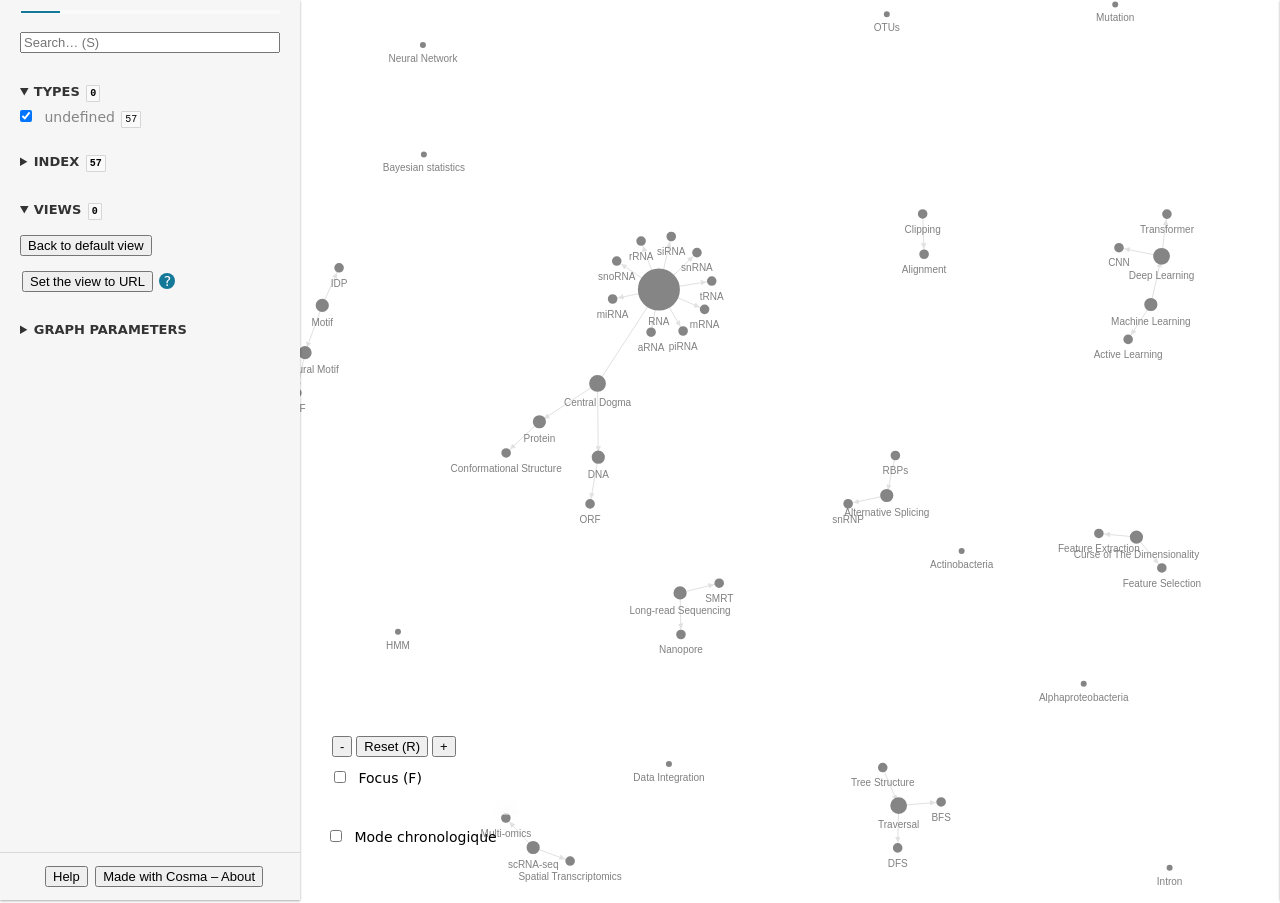
==== index.html @ 301f005e "update" ====
<!DOCTYPE html>
<html lang="en">

<head>
    <meta charset="utf-8">
    <meta name="generator" content="Cosma v2.0.4">
    
    <meta name="title" content="">
    
    <meta name="author" content="">
    
    <meta name="description" content="">
    
    <meta name="keywords" content="">
    
    <meta name="date" content="October 24, 2023 at 10:56:10 PM">
    <title>Cosma — </title>

    <link rel="icon" type="image/png" sizes="16x16" href="[data-uri]" />

    <style> 
        :root {
            
            --n_undefined: #858585;
            
            
            --l_undefined: #e1e1e1;
            
            --highlight: #ff6a6a;
        }
        @charset "UTF-8";

/** Global
------------------------------------------------------------*/

:root {
  /* colors */
  --cosma-blue: #147899;
  --cosma-blue-dark: #02385c;
  --border-color: #d8d8d8;
  --border-light-color: #f3f3f3;
  --indicator-background-color: #fafafa;
  --lateral-background-color: white;
  /* typography */
  --sans: system-ui, -apple-system, 'San Francisco', 'Helvetica Neue', 'Segoe UI', 'Arial',
    sans-serif;
  --serif: 'Georgia', 'Garamond', 'Time New Roman', 'Times', serif;
  --mono: 'Consolas', 'Courrier New', 'Courrier', monospace;
  --condensed: 'Avenir Next Condensed', 'Arial Condensed', sans-serif;
  /* global size */
  font-size: 62.5%;
  /* others */
  --shadow: 0 1px 3px rgba(3, 2, 2, 0.12), 0 1px 2px rgba(0, 0, 0, 0.24);
  --offblack: rgb(51, 51, 51);
  --offwhite: rgb(253, 252, 251);
  --gray: #d6d6d6;
  --background-gray: rgb(246, 246, 246);
}

* {
  box-sizing: border-box;
}

/** Page
------------------------------------------------------------*/

body {
  overflow: hidden;
  width: 100%;
  margin: 0;
  padding: 0;
  font-family: var(--sans);
  font-size: 1.4rem;
}

/* ---
- Containers
--- */

article {
  padding: 0.8rem 0;
}

article + article:not(.record) {
  border-top: 1px solid var(--border-light-color);
}

/** Elements
------------------------------------------------------------*/

a {
  text-decoration: none;
}

/* ---
- Buttons
--- */

button {
  cursor: pointer;
  margin: 0.5rem 0.2rem;
  font-size: 1.3rem;
}

.btn {
  background-color: white;
  border: 1px solid var(--border-color);
  border-radius: 2px;
}

.btn.active,
.btn[data-active='true'] {
  border: 1px solid black;
}

[onclick] {
  cursor: pointer;
}

/* ---
- Inputs
--- */

.outline {
  outline: var(--cosma-blue) solid 1px;
}

label {
  cursor: pointer;
}

input {
  font-size: 1.3rem;
}

input[type='checkbox'] {
  cursor: pointer;
  width: 1.2rem;
  height: 1.2rem;
  margin: 0 0.8rem 0 0;
}

input[type='range'] {
  cursor: pointer;
  width: 100%;
  margin-top: 0.3rem;
}

/* ---
- Lists
--- */

details {
  padding: 0.5rem 0 1rem 0;
}

details[data-sort] .sort-box:not(.active) {
  display: none;
}

details > summary {
  cursor: pointer;
  text-transform: uppercase;
  font-size: 1.3rem;
  margin: 1rem 0 0.5rem 0;
  font-weight: bold;
  outline: none;
}

summary + button {
  margin: 1rem 0;
}

.list-content-container ul {
  list-style: none;
  margin: 0;
  padding: 0;
}

.list-content-container ul li {
  display: flex;
  align-items: baseline;
  padding: 0.3rem 0 0.3rem 1rem;
}

.list-content-container .menu-controls-list {
  margin-top: 1.3rem;
}

.list-content-container ul li span:last-of-type:not(.badge) {
  line-height: 1.5;
}

.record-type-point {
  /* colored dot before links */
  font-size: 0.8em;
  padding-right: 0.8em;
}

.menu-controls-container p:first-child {
  font-weight: bold;
}

.menu-types-container {
  display: flex;
  flex-direction: column;
}

.filter {
  margin: 0.1em 0;
}

.menu-tags-container {
  display: flex;
  flex-wrap: wrap;
  margin-top: 1em;
}

.menu-tags-container label {
  display: flex;
  align-items: center;
  margin: 0.15em 0.15em 0.15em 0;
}

.menu-tags-container .label {
  margin: 0 0.2em;
}

.menu-tags-container .badge {
  margin: 0.15em 0.15em 0.15em 0;
}

.menu-tags-container input[type='checkbox'] {
  margin: 0.2em;
}

.menu-index-list {
  display: flex;
  flex-direction: column;
}

.menu-index-list.reverse {
  flex-direction: column-reverse;
}

/* ---
- Texts
--- */

a {
  color: inherit;
}

code {
  font-family: var(--mono);
}

/* ---
- Tips
--- */

.badge {
  display: inline-block;
  background-color: var(--indicator-background-color);
  border: 1px solid var(--gray);
  border-radius: 1px;
  padding: 0 0.3rem;
  font-size: 1rem;
  margin-left: 0.2rem;
  text-align: center;
  line-height: 1.5rem;
  white-space: nowrap;
  font-family: var(--mono);
  color: black;
}

.tooltip {
  cursor: pointer;
  position: relative;
  display: inline-block;
  background-color: var(--cosma-blue);
  border-radius: 50%;
  color: white;
  width: 16px;
  text-align: center;
  height: 16px;
  font-weight: normal;
}

.tooltip .tooltiptext {
  visibility: hidden;
  width: 120px;
  line-height: 130%;
  background-color: var(--cosma-blue-dark);
  box-shadow: var(--shadow);
  text-align: center;
  padding: 5px;
  border-radius: 2px;
  position: absolute;
  z-index: 1;
  width: 160px;
  bottom: 130%;
  left: 50%;
  margin-left: -80px;
}

.tooltip:hover .tooltiptext {
  visibility: visible;
}

/** Menu (left side board)
------------------------------------------------------------*/

aside.menu {
  position: relative;
  z-index: 100;
  overflow: auto;
  height: 100vh;
  width: 30rem;
  margin: 0;
  padding: 0 20px 50px 20px;
  background-color: var(--background-gray);
  color: var(--offblack);
  box-shadow: var(--shadow);
}

/* ---
- User title
--- */

.title {
  text-transform: uppercase;
  font-size: 1.8rem;
  color: var(--cosma-blue-dark);
  text-align: center;
}

/* ---
- Toolbar
--- */

#menu-electron {
  display: flex;
  flex-direction: row;
  justify-content: space-evenly;
  align-items: center;
  margin-top: 1.5rem;
}

#menu-electron button {
  padding: 0;
  margin: 0;
  background-color: transparent;
  border: none;
}

#menu-electron button + button {
  margin-left: 7px;
}

#menu-electron button svg {
  height: 25px;
  width: auto;
}

#menu-electron button.icon-chevron svg {
  height: 18px;
}

/* ---
- Spatialization load bar
--- */

.load-bar {
  height: 0.3em;
  padding: 0.1rem;
  display: flex;
  margin: 1rem 0;
  background-color: var(--indicator-background-color);
}

.load-bar #load-bar-value {
  background-color: var(--cosma-blue);
  flex-basis: 100%;
}

/* ---
- Search input & list
--- */

.search-bar {
  width: 100%;
  margin: 0.8rem 0;
}

#search-result-list {
  margin-bottom: 0.8rem;
}

#search-result-list li {
  cursor: pointer;
}

/* ---
- Controls from graph params
--- */

.menu-controls input[type='number'] {
  width: 7rem;
  margin-left: 1rem;
}

.menu-controls-title {
  font-weight: bold;
}

/* ---
- Footer
--- */

aside.menu footer {
  position: fixed;
  bottom: 0px;
  left: 0px;
  width: inherit;
  margin-top: 1.8rem;
  background-color: inherit;
  padding: 0.8rem 0 0.8rem 0.8rem;
  text-transform: uppercase;
  border-top: solid 1px var(--border-color);
  font-size: 1.1rem;
  text-align: center;
}

aside.menu footer span:not(:first-of-type)::before {
  content: '—';
}

/** Record container (right side board)
------------------------------------------------------------*/

main.record-container {
  position: absolute;
  z-index: 100;
  top: 0;
  right: 0;
  padding: 1rem 2rem;
  width: 50rem;
  height: 100vh;
  overflow: auto;
  background-color: var(--offwhite);
  color: var(--offblack);
  box-shadow: var(--shadow);
  transition: transform 0.6s;
  transition-timing-function: cubic-bezier(0.02, 1.18, 0, 0.98);
}

main.record-container:not(.active) {
  /* hide on right when class 'active' removed */
  transform: translate(100%);
}

.record:not(.active) {
  display: none;
}

/* ---
- Record header
--- */

.record header {
  padding-bottom: 1.5rem;
  margin-bottom: 3rem;
  border-bottom: 1px solid var(--gray);
}

.record header div + div,
.record-focus-container {
  margin-top: 0.8rem;
}

.record header div span:first-of-type,
.record-focus-container > span {
  font-size: 1.3rem;
  font-weight: bold;
  text-transform: uppercase;
  margin-right: 0.8rem;
}

.record-last-edit {
  display: none;
}

.record-focus-lever {
  display: none;
}

.record-focus-lever input {
  width: 80%;
}

/* ---
- Record content
--- */

.record-content a {
  text-decoration: underline;
}

.record img {
  height: auto;
  max-width: 100%;
}

.record header img {
  height: auto;
  max-width: 100%;
  margin: 1rem 0;
}

/* From Typesafe.css, by Bradley Taunt */

.record main {
  font-size: 1.6rem;
  line-height: 1.5;
  font-family: var(--serif);
}

.record main h1,
h2,
h3,
h4,
h5,
h6 {
  font-family: var(--sans);
  margin: 3rem 0 0 0;
}

.record main h1 {
  font-size: 1.8rem;
}

.record main h2 {
  font-size: 1.6rem;
}

.record main h3 {
  font-size: 1.4rem;
}

.record main a {
  word-wrap: break-word;
}

.record main a.record-link {
  color: #337ab7;
}

.record main ul,
.record main ol {
  padding: 0;
  list-style-position: inside;
}

.record main ul ul,
.record main ol ol {
  padding-left: 2rem;
}

.record main ul li,
.record ol li {
  margin: 0.5rem 0 0 0;
}

.record main pre {
  overflow: auto;
  font-size: 90%;
}

.record main blockquote {
  border-left: 5px solid var(--border-color);
  margin: 0;
  padding-left: 1rem;
}

.record main table {
  border-collapse: collapse;
  margin: 2rem 0;
  text-align: left;
  width: 100%;
}

.record main tr {
  border-bottom: 1px solid var(--border-color);
}

.record main th,
.record main td {
  padding: 0.5rem;
}

.record main hr {
  background: var(--border-color);
  border: 0;
  height: 1px;
  margin: 2rem 0;
}

/* ---
- Record bibliography
--- */

.record .bibliography div + div {
  margin-top: 1rem;
}

.record div.csl-entry {
  width: inherit;
  text-indent: -2rem;
  padding-left: 2rem;
  margin: 0.75rem 0 0 0;
  line-height: 1.3;
  overflow-wrap: break-word;
  word-wrap: break-word;
  -ms-word-break: break-all;
  word-break: break-word;
}

/* ---
- Record footer
--- */

.record footer {
  margin-top: 3rem;
  border-top: 1px solid var(--gray);
}

.record footer li {
  /* links & backlinks */
  position: relative;
}

.record footer li .record-links-context {
  display: none;
  background: white;
  border: 1px black solid;
  padding: 0.8rem;
  border-radius: 2px;
  margin-top: 0.8rem;
  position: absolute;
  bottom: calc(100% + 10px);
  box-shadow: var(--shadow);
  text-indent: 0;
}

.record footer li .record-links-context li {
  display: block;
}

.record footer li:hover .record-links-context {
  display: block;
}

.record footer li .record-links-context li::before {
  content: '-';
  position: relative;
  left: -5px;
}

.record footer li .record-links-context p,
.record footer li .record-links-context blockquote {
  margin: 0px;
}

.record footer li .record-links-context p + p {
  margin-top: 0.8rem;
}

.id-context {
  font-style: normal;
  background-color: rgba(255, 255, 182, 1);
}

/** Graph
------------------------------------------------------------*/

.graph-wrapper {
  position: absolute;
  top: 0;
  right: 0;
  height: 100vh;
  width: calc(100vw - 30rem);
}

#graph-canvas {
  cursor: move;
  width: 100%;
  height: 100%;
}

/* ---
- Graph elements
--- */

/* nodes */
circle,
text {
  cursor: pointer;
}

g.focus circle {
  stroke: var(--highlight);
}

/* labels */
text {
  font-family: var(--condensed);
  fill: gray;
}

/* arrows */
marker {
  /* set into config.yml file by 'undefined' link type */
  stroke: var(--l_undefined);
  fill: var(--l_undefined);
}

/* ---
- Buttons
--- */

.graph-controls {
  position: absolute;
  display: flex;
  align-items: flex-start;
  flex-direction: column;
  left: 30px;
  bottom: 85px;
  flex-wrap: wrap;
  width: 20rem;
}

.graph-controls::before {
  content: '';
  position: absolute;
  backdrop-filter: blur(7px);
  width: 100%;
  height: 100%;
  border-radius: 5px;
}

.graph-timeline {
  position: absolute;
  display: flex;
  align-items: flex-start;
  flex-direction: column;
  left: 30px;
  bottom: 15px;
  width: 20rem;
}

.graph-controls button {
  margin: 2px, 0;
}

.graph-controls div {
  position: relative;
}

.graph-controls div.graph-controls-zoom {
  display: flex;
  justify-content: space-between;
  position: relative;
}

.graph-controls-focus {
  display: flex;
  justify-content: flex-start;
  flex-flow: row wrap;
}

.graph-controls-focus label {
  display: inline-block;
  margin: 0.8rem 0 0.8rem 0.4rem;
}

.graph-controls-focus input[type='range']:not(.active) {
  visibility: hidden;
}

.graph-controls #reset-isolate {
  display: none;
}

.graph-controls #reset-highlight {
  display: none;
}

.graph-timeline {
  width: calc(100% - 60px);
}

#timeline-form {
  width: 100%;
  backdrop-filter: blur(7px);
}

#timeline-form:not(.active) {
  visibility: hidden;
}

#timeline-form input[type='range'] {
  width: 100%;
}

#timeline-range output[name='timeline_output'] {
  color: gray;
  position: relative;
  text-align: center;
}

#chonos-list {
  display: flex;
  color: gray;
  justify-content: space-between;
}

/* thanks to https://stackoverflow.com/a/62983699/13491646 */

input[type='range'] + datalist {
  display: block;
  margin-top: -4px;
}

input[type='range'] + datalist option {
  display: inline-block;
  width: calc((100% - 12px) / (var(--list-length) - 1));
  text-align: center;
  font-size: 11px;
  color: gray;
}

input[type='range'] + datalist option:first-child {
  width: calc((100% - 12px) / ((var(--list-length) - 1) * 2) + 6px);
  text-align: left;
}

input[type='range'] + datalist option:last-child {
  width: calc((100% - 12px) / ((var(--list-length) - 1) * 2) + 6px);
  text-align: right;
}

/** Credits
------------------------------------------------------------*/

article#credits {
  text-align: center;
}

article#credits ul {
  list-style-type: none;
  margin: 0;
  padding: 0;
}

article#credits dt {
  font-weight: bold;
}

article#credits dd,
article#credits li {
  margin: 0;
  padding: 0 0 0.5rem 0;
}

article#credits h1.metas-title {
  font-size: 2rem;
}

/* ---
- Logo
--- */

.logo {
  cursor: pointer;
}

.logo svg {
  display: block;
  margin: 0 auto;
  max-width: 300px;
}

@keyframes rotate-center {
  0% {
    transform: rotate(0deg);
  }

  50% {
    transform: rotate(270deg);
  }

  100% {
    transform: rotate(360deg);
  }
}

#cosma-roll {
  transform-origin: 96px 42px;
}

#cosma-roll.anim {
  animation: 3s cubic-bezier(0.2, -0.2, 0.8, 1) 1 rotate-center;
}

/** Help
------------------------------------------------------------*/

#help td:first-child {
  font-weight: bold;
  text-align: right;
}

#help td {
  vertical-align: top;
}

#help tr {
  border-top: 1px solid var(--border-color);
  border-bottom: 1px solid var(--border-color);
}

/** Bibliography references
------------------------------------------------------------*/

#citation-references button {
  margin-bottom: 2rem;
}

#citation-references code {
  display: block;
  word-wrap: break-word;
  font-size: 1.2rem;
  max-height: 75vh;
  overflow: scroll;
  border-top: 1px solid var(--border-color);
  border-bottom: 1px solid var(--border-color);
}

        @media print {
  /* ---
	- Global
	--- */

  :root {
    font-size: 52.5%;
  }

  @page {
    margin: 10mm 20mm;
  }

  body {
    overflow: unset;
  }

  /* ---
	- Elements
	--- */

  p,
  tr,
  li {
    orphans: 3;
  }

  a[href]:not([onclick]):after {
    content: ' (' attr(href) ')';
  }

  /* ---
	- Page containers
	--- */

  aside,
  .graph-wrapper {
    display: none;
  }

  /* ---
	- Record header
	--- */

  .record header {
    margin-bottom: 10mm;
  }

  .record-focus-container,
  .record-btn-close {
    display: none;
  }

  /* ---
	- Record main
	--- */

  main.record-container {
    position: unset;
    width: 100%;
    overflow: unset;
    box-shadow: unset;
  }

  /* ---
	- Record footer
	--- */

  main.record-container footer {
    break-before: page;
  }

  main.record-container footer .record-links-context {
    display: block;
    position: unset;
    box-shadow: unset;
  }

  main.record-container footer li {
    display: block;
    margin-top: 2mm;
  }

  .id-context {
    font-style: normal;
    text-decoration: underline;
  }
}


        
    </style>
</head>

<body>

    

    <aside class="menu list-content-container">

        <header role="banner">
            

            

            <div class="load-bar" onclick="updateForces()"
                title="Spatialization (Space)">
                <div id="load-bar-value"></div>
            </div>
        </header>

        <section>
            <input class="search-bar" id="search" placeholder="Search… (S)"
                autocomplete="off" role="search" />
            <ul id="search-result-list"></ul>
        </section>

        <details class="menu-types" open="open">
            <summary class="menu-title">
                Types
                <span id="types-counter" class="badge">0</span>
            </summary>

            <form id="types-form" class="menu-types-container">
                
                <label class="filter">
                    <input type="checkbox" name="undefined">
                    <span class="label" style="color: var(--n_undefined);">undefined</span>
                    <span class="badge">57</span>
                </label>
                
            </form>
        </details>

        

        <details class="menu-index" id="index">
            <summary class="menu-title">
                Index
                <span id="index-counter" class="badge">57</span>
            </summary>

            <select class="sorting-select" name="index_sorting">
                <option value="alphabetical">A-Z</option>
                <option value="alphabetical:reverse">Z-A</option>
                <option value="chronological">Chronologique</option>
                <option value="chronological:reverse">Antéchronologique</option>
            </select>

            <ul class="menu-index-list">
                
                <li data-index="20231024225559" style="order: 1">
                    <a href="#20231024225559">
                        <span class="record-type-point" style="color: var(--n_undefined);">⬤</span>
                        <span>Actinobacteria</span>
                    </a>
                </li>
                
                <li data-index="20231024225560" style="order: 2">
                    <a href="#20231024225560">
                        <span class="record-type-point" style="color: var(--n_undefined);">⬤</span>
                        <span>Active Learning</span>
                    </a>
                </li>
                
                <li data-index="20231024225561" style="order: 3">
                    <a href="#20231024225561">
                        <span class="record-type-point" style="color: var(--n_undefined);">⬤</span>
                        <span>Alignment</span>
                    </a>
                </li>
                
                <li data-index="20231024225562" style="order: 4">
                    <a href="#20231024225562">
                        <span class="record-type-point" style="color: var(--n_undefined);">⬤</span>
                        <span>Alphaproteobacteria</span>
                    </a>
                </li>
                
                <li data-index="20231024225563" style="order: 5">
                    <a href="#20231024225563">
                        <span class="record-type-point" style="color: var(--n_undefined);">⬤</span>
                        <span>Alternative Splicing</span>
                    </a>
                </li>
                
                <li data-index="20231024225564" style="order: 6">
                    <a href="#20231024225564">
                        <span class="record-type-point" style="color: var(--n_undefined);">⬤</span>
                        <span>Amplicon Target Sequencing</span>
                    </a>
                </li>
                
                <li data-index="20231024225565" style="order: 7">
                    <a href="#20231024225565">
                        <span class="record-type-point" style="color: var(--n_undefined);">⬤</span>
                        <span>aRNA</span>
                    </a>
                </li>
                
                <li data-index="20231024225566" style="order: 8">
                    <a href="#20231024225566">
                        <span class="record-type-point" style="color: var(--n_undefined);">⬤</span>
                        <span>Bayesian statistics</span>
                    </a>
                </li>
                
                <li data-index="20231024225567" style="order: 9">
                    <a href="#20231024225567">
                        <span class="record-type-point" style="color: var(--n_undefined);">⬤</span>
                        <span>BFS</span>
                    </a>
                </li>
                
                <li data-index="20231024225568" style="order: 10">
                    <a href="#20231024225568">
                        <span class="record-type-point" style="color: var(--n_undefined);">⬤</span>
                        <span>Central Dogma</span>
                    </a>
                </li>
                
                <li data-index="20231024225569" style="order: 11">
                    <a href="#20231024225569">
                        <span class="record-type-point" style="color: var(--n_undefined);">⬤</span>
                        <span>Clipping</span>
                    </a>
                </li>
                
                <li data-index="20231024225570" style="order: 12">
                    <a href="#20231024225570">
                        <span class="record-type-point" style="color: var(--n_undefined);">⬤</span>
                        <span>CNN</span>
                    </a>
                </li>
                
                <li data-index="20231024225571" style="order: 13">
                    <a href="#20231024225571">
                        <span class="record-type-point" style="color: var(--n_undefined);">⬤</span>
                        <span>Conformational Structure</span>
                    </a>
                </li>
                
                <li data-index="20231024225572" style="order: 14">
                    <a href="#20231024225572">
                        <span class="record-type-point" style="color: var(--n_undefined);">⬤</span>
                        <span>Curse of The Dimensionality</span>
                    </a>
                </li>
                
                <li data-index="20231024225573" style="order: 15">
                    <a href="#20231024225573">
                        <span class="record-type-point" style="color: var(--n_undefined);">⬤</span>
                        <span>Data Integration</span>
                    </a>
                </li>
                
                <li data-index="20231024225574" style="order: 16">
                    <a href="#20231024225574">
                        <span class="record-type-point" style="color: var(--n_undefined);">⬤</span>
                        <span>Deep Learning</span>
                    </a>
                </li>
                
                <li data-index="20231024225575" style="order: 17">
                    <a href="#20231024225575">
                        <span class="record-type-point" style="color: var(--n_undefined);">⬤</span>
                        <span>DFS</span>
                    </a>
                </li>
                
                <li data-index="20231024225576" style="order: 18">
                    <a href="#20231024225576">
                        <span class="record-type-point" style="color: var(--n_undefined);">⬤</span>
                        <span>DNA</span>
                    </a>
                </li>
                
                <li data-index="20231024225577" style="order: 19">
                    <a href="#20231024225577">
                        <span class="record-type-point" style="color: var(--n_undefined);">⬤</span>
                        <span>Ensemble</span>
                    </a>
                </li>
                
                <li data-index="20231024225578" style="order: 20">
                    <a href="#20231024225578">
                        <span class="record-type-point" style="color: var(--n_undefined);">⬤</span>
                        <span>Exon</span>
                    </a>
                </li>
                
                <li data-index="20231024225579" style="order: 21">
                    <a href="#20231024225579">
                        <span class="record-type-point" style="color: var(--n_undefined);">⬤</span>
                        <span>Feature Extraction</span>
                    </a>
                </li>
                
                <li data-index="20231024225580" style="order: 22">
                    <a href="#20231024225580">
                        <span class="record-type-point" style="color: var(--n_undefined);">⬤</span>
                        <span>Feature Selection</span>
                    </a>
                </li>
                
                <li data-index="20231024225581" style="order: 23">
                    <a href="#20231024225581">
                        <span class="record-type-point" style="color: var(--n_undefined);">⬤</span>
                        <span>HMM</span>
                    </a>
                </li>
                
                <li data-index="20231024225582" style="order: 24">
                    <a href="#20231024225582">
                        <span class="record-type-point" style="color: var(--n_undefined);">⬤</span>
                        <span>IDP</span>
                    </a>
                </li>
                
                <li data-index="20231024225583" style="order: 25">
                    <a href="#20231024225583">
                        <span class="record-type-point" style="color: var(--n_undefined);">⬤</span>
                        <span>Intron</span>
                    </a>
                </li>
                
                <li data-index="20231024225584" style="order: 26">
                    <a href="#20231024225584">
                        <span class="record-type-point" style="color: var(--n_undefined);">⬤</span>
                        <span>Long-read Sequencing</span>
                    </a>
                </li>
                
                <li data-index="20231024225585" style="order: 27">
                    <a href="#20231024225585">
                        <span class="record-type-point" style="color: var(--n_undefined);">⬤</span>
                        <span>Machine Learning</span>
                    </a>
                </li>
                
                <li data-index="20231024225586" style="order: 28">
                    <a href="#20231024225586">
                        <span class="record-type-point" style="color: var(--n_undefined);">⬤</span>
                        <span>miRNA</span>
                    </a>
                </li>
                
                <li data-index="20231024225587" style="order: 29">
                    <a href="#20231024225587">
                        <span class="record-type-point" style="color: var(--n_undefined);">⬤</span>
                        <span>Motif</span>
                    </a>
                </li>
                
                <li data-index="20231024225588" style="order: 30">
                    <a href="#20231024225588">
                        <span class="record-type-point" style="color: var(--n_undefined);">⬤</span>
                        <span>mRNA</span>
                    </a>
                </li>
                
                <li data-index="20231024225589" style="order: 31">
                    <a href="#20231024225589">
                        <span class="record-type-point" style="color: var(--n_undefined);">⬤</span>
                        <span>Multi-omics</span>
                    </a>
                </li>
                
                <li data-index="20231024225590" style="order: 32">
                    <a href="#20231024225590">
                        <span class="record-type-point" style="color: var(--n_undefined);">⬤</span>
                        <span>Mutation</span>
                    </a>
                </li>
                
                <li data-index="20231024225591" style="order: 33">
                    <a href="#20231024225591">
                        <span class="record-type-point" style="color: var(--n_undefined);">⬤</span>
                        <span>Nanopore</span>
                    </a>
                </li>
                
                <li data-index="20231024225592" style="order: 34">
                    <a href="#20231024225592">
                        <span class="record-type-point" style="color: var(--n_undefined);">⬤</span>
                        <span>Neural Network</span>
                    </a>
                </li>
                
                <li data-index="20231024225593" style="order: 35">
                    <a href="#20231024225593">
                        <span class="record-type-point" style="color: var(--n_undefined);">⬤</span>
                        <span>NGS</span>
                    </a>
                </li>
                
                <li data-index="20231024225594" style="order: 36">
                    <a href="#20231024225594">
                        <span class="record-type-point" style="color: var(--n_undefined);">⬤</span>
                        <span>ORF</span>
                    </a>
                </li>
                
                <li data-index="20231024225595" style="order: 37">
                    <a href="#20231024225595">
                        <span class="record-type-point" style="color: var(--n_undefined);">⬤</span>
                        <span>OTUs</span>
                    </a>
                </li>
                
                <li data-index="20231024225596" style="order: 38">
                    <a href="#20231024225596">
                        <span class="record-type-point" style="color: var(--n_undefined);">⬤</span>
                        <span>piRNA</span>
                    </a>
                </li>
                
                <li data-index="20231024225597" style="order: 39">
                    <a href="#20231024225597">
                        <span class="record-type-point" style="color: var(--n_undefined);">⬤</span>
                        <span>Protein</span>
                    </a>
                </li>
                
                <li data-index="20231024225598" style="order: 40">
                    <a href="#20231024225598">
                        <span class="record-type-point" style="color: var(--n_undefined);">⬤</span>
                        <span>RBPs</span>
                    </a>
                </li>
                
                <li data-index="20231024225599" style="order: 41">
                    <a href="#20231024225599">
                        <span class="record-type-point" style="color: var(--n_undefined);">⬤</span>
                        <span>Ribonucleoprotein</span>
                    </a>
                </li>
                
                <li data-index="20231024225600" style="order: 42">
                    <a href="#20231024225600">
                        <span class="record-type-point" style="color: var(--n_undefined);">⬤</span>
                        <span>RNA</span>
                    </a>
                </li>
                
                <li data-index="20231024225601" style="order: 43">
                    <a href="#20231024225601">
                        <span class="record-type-point" style="color: var(--n_undefined);">⬤</span>
                        <span>rRNA</span>
                    </a>
                </li>
                
                <li data-index="20231024225602" style="order: 44">
                    <a href="#20231024225602">
                        <span class="record-type-point" style="color: var(--n_undefined);">⬤</span>
                        <span>scRNA-seq</span>
                    </a>
                </li>
                
                <li data-index="20231024225603" style="order: 45">
                    <a href="#20231024225603">
                        <span class="record-type-point" style="color: var(--n_undefined);">⬤</span>
                        <span>siRNA</span>
                    </a>
                </li>
                
                <li data-index="20231024225604" style="order: 46">
                    <a href="#20231024225604">
                        <span class="record-type-point" style="color: var(--n_undefined);">⬤</span>
                        <span>SMRT</span>
                    </a>
                </li>
                
                <li data-index="20231024225605" style="order: 47">
                    <a href="#20231024225605">
                        <span class="record-type-point" style="color: var(--n_undefined);">⬤</span>
                        <span>snoRNA</span>
                    </a>
                </li>
                
                <li data-index="20231024225606" style="order: 48">
                    <a href="#20231024225606">
                        <span class="record-type-point" style="color: var(--n_undefined);">⬤</span>
                        <span>snRNA</span>
                    </a>
                </li>
                
                <li data-index="20231024225607" style="order: 49">
                    <a href="#20231024225607">
                        <span class="record-type-point" style="color: var(--n_undefined);">⬤</span>
                        <span>snRNP</span>
                    </a>
                </li>
                
                <li data-index="20231024225608" style="order: 50">
                    <a href="#20231024225608">
                        <span class="record-type-point" style="color: var(--n_undefined);">⬤</span>
                        <span>Sparsity</span>
                    </a>
                </li>
                
                <li data-index="20231024225609" style="order: 51">
                    <a href="#20231024225609">
                        <span class="record-type-point" style="color: var(--n_undefined);">⬤</span>
                        <span>Spatial Transcriptomics</span>
                    </a>
                </li>
                
                <li data-index="20231024225610" style="order: 52">
                    <a href="#20231024225610">
                        <span class="record-type-point" style="color: var(--n_undefined);">⬤</span>
                        <span>Structural Motif</span>
                    </a>
                </li>
                
                <li data-index="20231024225611" style="order: 53">
                    <a href="#20231024225611">
                        <span class="record-type-point" style="color: var(--n_undefined);">⬤</span>
                        <span>Transformer</span>
                    </a>
                </li>
                
                <li data-index="20231024225612" style="order: 54">
                    <a href="#20231024225612">
                        <span class="record-type-point" style="color: var(--n_undefined);">⬤</span>
                        <span>Traversal</span>
                    </a>
                </li>
                
                <li data-index="20231024225613" style="order: 55">
                    <a href="#20231024225613">
                        <span class="record-type-point" style="color: var(--n_undefined);">⬤</span>
                        <span>Tree Structure</span>
                    </a>
                </li>
                
                <li data-index="20231024225614" style="order: 56">
                    <a href="#20231024225614">
                        <span class="record-type-point" style="color: var(--n_undefined);">⬤</span>
                        <span>tRNA</span>
                    </a>
                </li>
                
                <li data-index="20231024225615" style="order: 57">
                    <a href="#20231024225615">
                        <span class="record-type-point" style="color: var(--n_undefined);">⬤</span>
                        <span>ZnF</span>
                    </a>
                </li>
                
            </ul>
        </details>

        <details class="menu-view" open="open">
            <summary class="menu-title">
                Views
                <span class="badge">0</span>
            </summary>

            <button onclick="window.location.replace(window.location.pathname)">
                Back to default view
            </button>

            <button id="view-save">
                
                Set the view to URL
                
            </button>

            <span class="tooltip">?
                <span class="tooltiptext">Save the current state of the interface (selected node, types and keywords, focus) and creates a shortcut to this state in the Views section.
</span>
            </span>

            <div class="menu-view-container" id="views-container">
            
                
            
            </div>
        </details>

        <details class="menu-controls">
            <summary class="menu-title">
                Graph parameters
            </summary>

            <ul class="menu-controls-list">
                <li>
                    <label>
                        <input type="checkbox" checked onchange="linksDisplayToggle(this.checked)">
                        Display links
                        <span class="badge">34</span>
                    </label>
                </li>
                <li>
                    <label>
                        <input type="checkbox" checked onchange="labelDisplayToggle(this.checked)">
                        Display labels
                    </label>
                </li>
                <li>
                    <label>
                        <input type="checkbox" checked
                            onchange="graphProperties.graph_highlight_on_hover = this.checked">
                        Highlight on hover
                    </label>
                </li>
            </ul>

            

            <article class="menu-controls-container">
                <p class="menu-controls-title">
                    Forces
                    <span class="tooltip">?
                        <span class="tooltiptext"></span>
                    </span>
                </p>
                
            <form oninput="graphProperties.attraction_force = range.value; updateForces()">
                <label>repulsion</label>
                <input type="number" value="200" name="number" min="50" max="600" oninput="range.value = number.value"/>
                <input type="range" min="50" max="600" value="200" name="range" step="0.1" oninput="number.value = range.value"/>
            </form>
            
                
            <form oninput="graphProperties.attraction_distance_max = range.value; updateForces()">
                <label>max distance</label>
                <input type="number" value="250" name="number" min="200" max="800" oninput="range.value = number.value"/>
                <input type="range" min="200" max="800" value="250" name="range" step="0.1" oninput="number.value = range.value"/>
            </form>
            
                
            <form oninput="graphProperties.attraction_vertical = range.value; updateForces()">
                <label>vertical attraction</label>
                <input type="number" value="0" name="number" min="0" max="1" oninput="range.value = number.value"/>
                <input type="range" min="0" max="1" value="0" name="range" step="0.01" oninput="number.value = range.value"/>
            </form>
            
                
            <form oninput="graphProperties.attraction_horizontal = range.value; updateForces()">
                <label>horizontal attraction</label>
                <input type="number" value="0" name="number" min="0" max="1" oninput="range.value = number.value"/>
                <input type="range" min="0" max="1" value="0" name="range" step="0.01" oninput="number.value = range.value"/>
            </form>
            
            </article>

            <article class="menu-controls-container">
                <p class="menu-controls-title">
                    Labels
                </p>
                
            <form oninput="graphProperties.text_size = range.value; updateFontsize()">
                <label>font size</label>
                <input type="number" value="10" name="number" min="2" max="15" oninput="range.value = number.value"/>
                <input type="range" min="2" max="15" value="10" name="range" step="0.5" oninput="number.value = range.value"/>
            </form>
            
            </article>

            
            <article class="menu-controls-container">
                <p class="menu-controls-title">Mode de focus</p>
                <select name="focus_mode" id="focus-mode-select">
                    <option value="directed">Tous</option>
                    <option value="inbound">Entrant</option>
                    <option value="outbound">Sortant</option>
                </select>
            </article>
            
        </details>

        <footer class="menu-footer">
            

            <button class="btn-help" onclick="openRecord('help', false)">
                Help
            </button>

            <button class="btn-about" onclick="openRecord('credits', false)">
                
                    Made with Cosma – About
                
            </button>
        </footer>
    </aside>

    

    <main id="record-container" class="record-container">
        <button class="record-btn-close" onclick="closeRecord()">
            Close (Escape)
        </button>

        
        <article id="20231024225559" class="record">
            <header>
                <h1 class="record-title">Actinobacteria</h1>

                

                <div class="record-id">
                    <span>id :</span>
                    <span>20231024225559</span>
                </div>

                <div class="record-type">
                    <span>types :</span>
                    <span>undefined</span>
                </div>

                
                <div class="record-tags">
                    <span>keywords :</span>
                    
                </div>
                

                
            </header>

            <main class="record-content">
                <p>#Archaea</p>


                
            </main>

            <footer class="list-content-container">
                

                
            </footer>
        </article>
        
        <article id="20231024225560" class="record">
            <header>
                <h1 class="record-title">Active Learning</h1>

                

                <div class="record-id">
                    <span>id :</span>
                    <span>20231024225560</span>
                </div>

                <div class="record-type">
                    <span>types :</span>
                    <span>undefined</span>
                </div>

                
                <div class="record-tags">
                    <span>keywords :</span>
                    
                </div>
                

                
            </header>

            <main class="record-content">
                <ul>
<li>Active Learning은 machine learning(ML) 모델을 훈련 시키기 위해 인간이 직접 데이터를 모두 라벨링 시키기 어렵다는 점을 해결하기 위해 만들어지 개념이다.</li>
<li>인간이 일부 데이터에 대하여 라벨링을 하고 제시하면, 모델이 나머지 데이터들을 평가하고, 이 중 라벨링이 필요하다고 판단되는 중요한 데이터는 다시 인간에게 건내준다.<br>
<img src="https://img1.daumcdn.net/thumb/R1280x0/?scode=mtistory2&fname=https%3A%2F%2Fblog.kakaocdn.net%2Fdn%2FY3XYy%2FbtqGishAHQX%2FOaVY0ywxxsd3yPwckOB81k%2Fimg.png"></li>
</ul>
<h1>Three scienarios of Active Learning</h1>
<h3>1. Membership Query Synthesis</h3>
<img src="https://img1.daumcdn.net/thumb/R1280x0/?scode=mtistory2&fname=https%3A%2F%2Fblog.kakaocdn.net%2Fdn%2FwDUQn%2FbtqGewyBhJH%2FddZ2JWK7n3mNPsK4N7Nr20%2Fimg.png">
<ul>
<li>학습모델이 주어진 데이터를 활용해서 약간 왜곡된 데이터 인스턴스를 생성한 후, 이에 대한 라벨링을 인간에게 요구한다.</li>
</ul>
<h3>2. Stream-Based Selective Sampling</h3>
<img src="https://img1.daumcdn.net/thumb/R1280x0/?scode=mtistory2&fname=https%3A%2F%2Fblog.kakaocdn.net%2Fdn%2FuZHQk%2FbtqGh5trbmp%2FShGf5Y6wvONJzRlFBsDC6K%2Fimg.png">
<ul>
<li>학습모델이 주어진 데이터의 정보량을 평가하고, 라벨링이 필요하다고 판단되는 경우에만 인간에게 전달한다.</li>
<li>정보량을 평가할 때는 [[Query Strategy]]를 사용한다. 라벨링이 필요하다고 판단되는 경우는 query하고 아닌 것은 버린다.</li>
</ul>
<h3>3. Pool-Based Sampling</h3>
<img src="https://img1.daumcdn.net/thumb/R1280x0/?scode=mtistory2&fname=https%3A%2F%2Fblog.kakaocdn.net%2Fdn%2FbYge1J%2FbtqGishA6lv%2FUlUodeq23UIJYd1WNNnqWK%2Fimg.png">
<ul>
<li>가장 널리 사용된다.</li>
<li>라벨링 되지 않은 데이터가 매우 많을 때 사용한다.</li>
<li>학습모델이 주어진 데이터를 평가하고, 정보량이 가장 많은 데이터만 선택해서 인간에게 전달한다.</li>
<li>정보량을 평가할 때 버리는 instance가 존재하지 않는다.</li>
</ul>
<p>참고: <a href="https://littlefoxdiary.tistory.com/52">https://littlefoxdiary.tistory.com/52</a></p>


                
            </main>

            <footer class="list-content-container">
                

                
                <details class="record-backlinks" open="open">
                    <summary class="menu-title">
                        backlinks
                        <span class="badge">1</span>
                    </summary>

                    <ul class="record-backlinks-list">
                        
                        <li data-target-id="20231024225585">
                            <a href="#20231024225585">
                                <span class="record-type-point" style="color: var(--n_undefined);">⬤</span>
                                <span>Machine Learning</span>
                                <div class="record-links-context">
                                    <h2>Example</h2>
<p>Deep Learning<br>
<em class="id-context" data-target-id="20231024225560">Active Learning</em></p>

                                </div>
                            </a>
                        </li>
                        
                    </ul>
                </details>
                
            </footer>
        </article>
        
        <article id="20231024225561" class="record">
            <header>
                <h1 class="record-title">Alignment</h1>

                

                <div class="record-id">
                    <span>id :</span>
                    <span>20231024225561</span>
                </div>

                <div class="record-type">
                    <span>types :</span>
                    <span>undefined</span>
                </div>

                
                <div class="record-tags">
                    <span>keywords :</span>
                    
                </div>
                

                
            </header>

            <main class="record-content">
                

                
            </main>

            <footer class="list-content-container">
                

                
                <details class="record-backlinks" open="open">
                    <summary class="menu-title">
                        backlinks
                        <span class="badge">1</span>
                    </summary>

                    <ul class="record-backlinks-list">
                        
                        <li data-target-id="20231024225569">
                            <a href="#20231024225569">
                                <span class="record-type-point" style="color: var(--n_undefined);">⬤</span>
                                <span>Clipping</span>
                                <div class="record-links-context">
                                    <h1>Clipping</h1>
<ul>
<li>Clipping이란 sequencing을 통해 얻은 read의 앞 부분과 뒷 부분의 정확도가 떨어지기 때문에, 이를 <em class="id-context" data-target-id="20231024225561">Alignment</em> 단계에서 생략하고 정확도가 높은 중간 부분만 alingment에 활용하는 기술이다.</li>
<li>예를 들어 1000 base 길이의 read를 얻었다고 했을 때, aligment 과정에 clipping 옵션이 활용되면 1000 base 중 중간의 700 base만 alignment에 활용될 것이다.</li>
<li>장점은 정확도가 높은 부분만 alignment 과정에 활용한다는 점이다.
<ul>
<li>이를 통해 low-quality base call이 많은 데이터도 alignment 정확도를 높일 수 있다.</li>
</ul>
</li>
<li>Clipping의 종류는 Soft Clipping과 Hard Clipping 두 종류가 있다.</li>
</ul>
<h1>Soft Clipping</h1>

                                </div>
                            </a>
                        </li>
                        
                    </ul>
                </details>
                
            </footer>
        </article>
        
        <article id="20231024225562" class="record">
            <header>
                <h1 class="record-title">Alphaproteobacteria</h1>

                

                <div class="record-id">
                    <span>id :</span>
                    <span>20231024225562</span>
                </div>

                <div class="record-type">
                    <span>types :</span>
                    <span>undefined</span>
                </div>

                
                <div class="record-tags">
                    <span>keywords :</span>
                    
                </div>
                

                
            </header>

            <main class="record-content">
                <p>#Archaea</p>


                
            </main>

            <footer class="list-content-container">
                

                
            </footer>
        </article>
        
        <article id="20231024225563" class="record">
            <header>
                <h1 class="record-title">Alternative Splicing</h1>

                

                <div class="record-id">
                    <span>id :</span>
                    <span>20231024225563</span>
                </div>

                <div class="record-type">
                    <span>types :</span>
                    <span>undefined</span>
                </div>

                
                <div class="record-tags">
                    <span>keywords :</span>
                    
                </div>
                

                
            </header>

            <main class="record-content">
                <img src="https://drive.google.com/a/insilicogen.com/uc?id=0B5SIKGNbQWi8LWFocjI3Ulc0ams&export=download">
- pre-mRNA (exon, intron) -> mature mRNA (exon)
- pre-mRNA에서 intron 영역을 제거
# pre-mRNA
- pre-mRNA = precursor mRNA
- pre-mRNA는 poly(A) tail을 가진다
- pre-mRNA는 pre-tRNA와 마찬가지로 primary transcript에 포함된다.
# RNA splicing 과정
<img src="https://upload.wikimedia.org/wikipedia/commons/3/37/Process_of_RNA_splicing.png">
1. <a href="#20231024225607" title="snRNP" class="record-link">snRNP</a>s 5개 혹은 ribonucleoproteins 접근
2. intron에 붙음
3. intron의 양 끝(5', 4')이 모이면서 고리를 생성
4. intron이 제거됨
	- intron은 이후 다른 과정에 참여함
6. snRNPs는 다시 재활용됨
<h1>Alternative Splicing 결과 다양한 종류</h1>
<img src="https://upload.wikimedia.org/wikipedia/commons/7/7a/Alternative_splicing.jpg">
## Exon Skipping (Cassette Exon)
- 특정 exon을 건너 뛰어 버린다.
## Intron Retention (Retained Intron)
- intron이 중간에 그대로 끼어있음
## Mutually Exclusive Exon
- 특정한 exon에서 여러 돌연변이가 발생해 다양한 종류의 돌연변이를 야기한다.
## Alternative 5' Donor Site
- upstream exon의 중간부분이 연결된다.
## Alternative 3' Acceptor Sites
- downsteram exon의 중간부분이 연결된다.
<h1>참고</h1>
<ul>
<li><a href="https://jamesjungkuelee.wordpress.com/2014/08/12/rna-%EB%82%B4%EA%B0%80-%EC%A0%95%EB%A7%90-%EB%AA%A8%EB%A5%B4%EA%B3%A0-%EC%82%B4%EC%95%98%EA%B5%AC%EB%82%98-alternative-splicing/">https://jamesjungkuelee.wordpress.com/2014/08/12/rna-내가-정말-모르고-살았구나-alternative-splicing/</a></li>
<li><a href="http://www.incodom.kr/Alternative_Splicing">http://www.incodom.kr/Alternative_Splicing</a></li>
</ul>


                
            </main>

            <footer class="list-content-container">
                
                <details class="record-links" open="open">
                    <summary class="menu-title">
                        links
                        <span class="badge">1</span>
                    </summary>

                    <ul class="record-links-list">
                        
                        <li data-target-id="20231024225607">
                            <a href="#20231024225607">
                                <span class="record-type-point" style="color: var(--n_undefined);">⬤</span>
                                <span>snRNP</span>
                                <div class="record-links-context">
                                    <img src="https://upload.wikimedia.org/wikipedia/commons/3/37/Process_of_RNA_splicing.png">
1. *snRNP*{.id-context data-target-id=20231024225607}s 5개 혹은 ribonucleoproteins 접근
2. intron에 붙음
3. intron의 양 끝(5', 4')이 모이면서 고리를 생성
4. intron이 제거됨
	- intron은 이후 다른 과정에 참여함
6. snRNPs는 다시 재활용됨
                                </div>
                            </a>
                        </li>
                        
                    </ul>
                </details>
                

                
                <details class="record-backlinks" open="open">
                    <summary class="menu-title">
                        backlinks
                        <span class="badge">1</span>
                    </summary>

                    <ul class="record-backlinks-list">
                        
                        <li data-target-id="20231024225598">
                            <a href="#20231024225598">
                                <span class="record-type-point" style="color: var(--n_undefined);">⬤</span>
                                <span>RBPs</span>
                                <div class="record-links-context">
                                    <p>RNA binding proteins</p>
<ul>
<li>RBPs는 이중나선 혹은 단일가닥의 [[today-i-learned/Knowledge/Biology/Genomics/RNA|RNA]]와 결합하는 단백질을 말한다.</li>
<li>RBPs와 RNA는 세포 내에서 결합하여 [[ribonucleoprotein]] 복합체를 생성할 수 있다.</li>
<li>RBPs를 구성하는 것은 structural [[motif]]이다.</li>
<li>RBPs는 전사가 끝난 이후의 RNA에게 여러가지 영향을 미친다: splicing, polyadenylation, ...</li>
</ul>
<h1>RBPs의 기능</h1>
<h2>1. <em class="id-context" data-target-id="20231024225563">Alternative Splicing</em></h2>
<h2>2. RNA editing</h2>
<h2>3. Polyadenylation</h2>
<h2>4. Export</h2>
<h2>5. mRNA localization</h2>
<h2>6. Translation</h2>
<h1>unconventional RBPs(ucRBPs)</h1>
<ul>
<li>RBPs 중에서 생물학적 기능이 파악되지 않은 RBPs</li>
</ul>
<h1>참조</h1>
<ul>
<li><a href="https://en.wikipedia.org/wiki/RNA-binding_protein">https://en.wikipedia.org/wiki/RNA-binding_protein</a></li>
<li><a href="https://terms.naver.com/entry.naver?docId=436039&amp;cid=60261&amp;categoryId=60261">https://terms.naver.com/entry.naver?docId=436039&amp;cid=60261&amp;categoryId=60261</a></li>
</ul>

                                </div>
                            </a>
                        </li>
                        
                    </ul>
                </details>
                
            </footer>
        </article>
        
        <article id="20231024225564" class="record">
            <header>
                <h1 class="record-title">Amplicon Target Sequencing</h1>

                

                <div class="record-id">
                    <span>id :</span>
                    <span>20231024225564</span>
                </div>

                <div class="record-type">
                    <span>types :</span>
                    <span>undefined</span>
                </div>

                
                <div class="record-tags">
                    <span>keywords :</span>
                    
                </div>
                

                
            </header>

            <main class="record-content">
                <h1>Error</h1>
<h2>Allele Drop-Out</h2>
<p>#Allele_Drop-Out</p>


                
            </main>

            <footer class="list-content-container">
                

                
                <details class="record-backlinks" open="open">
                    <summary class="menu-title">
                        backlinks
                        <span class="badge">1</span>
                    </summary>

                    <ul class="record-backlinks-list">
                        
                        <li data-target-id="20231024225593">
                            <a href="#20231024225593">
                                <span class="record-type-point" style="color: var(--n_undefined);">⬤</span>
                                <span>NGS</span>
                                <div class="record-links-context">
                                    <p>Next Generation Sequencing<br>
<em class="id-context" data-target-id="20231024225564">Amplicon Target Sequencing</em></p>
<h1></h1>

                                </div>
                            </a>
                        </li>
                        
                    </ul>
                </details>
                
            </footer>
        </article>
        
        <article id="20231024225565" class="record">
            <header>
                <h1 class="record-title">aRNA</h1>

                

                <div class="record-id">
                    <span>id :</span>
                    <span>20231024225565</span>
                </div>

                <div class="record-type">
                    <span>types :</span>
                    <span>undefined</span>
                </div>

                
                <div class="record-tags">
                    <span>keywords :</span>
                    
                </div>
                

                
            </header>

            <main class="record-content">
                <p>antisense RNA</p>


                
            </main>

            <footer class="list-content-container">
                

                
                <details class="record-backlinks" open="open">
                    <summary class="menu-title">
                        backlinks
                        <span class="badge">1</span>
                    </summary>

                    <ul class="record-backlinks-list">
                        
                        <li data-target-id="20231024225600">
                            <a href="#20231024225600">
                                <span class="record-type-point" style="color: var(--n_undefined);">⬤</span>
                                <span>RNA</span>
                                <div class="record-links-context">
                                    <p>mRNA<br>
rRNA<br>
tRNA<br>
snRNA<br>
snoRNA<br>
<em class="id-context" data-target-id="20231024225565">aRNA</em><br>
miRNA<br>
siRNA<br>
piRNA</p>
<h1>참고</h1>
<ul>
<li><a href="https://bioinformaticsandme.tistory.com/249">https://bioinformaticsandme.tistory.com/249</a></li>
</ul>

                                </div>
                            </a>
                        </li>
                        
                    </ul>
                </details>
                
            </footer>
        </article>
        
        <article id="20231024225566" class="record">
            <header>
                <h1 class="record-title">Bayesian statistics</h1>

                

                <div class="record-id">
                    <span>id :</span>
                    <span>20231024225566</span>
                </div>

                <div class="record-type">
                    <span>types :</span>
                    <span>undefined</span>
                </div>

                
                <div class="record-tags">
                    <span>keywords :</span>
                    
                </div>
                

                
            </header>

            <main class="record-content">
                

                
            </main>

            <footer class="list-content-container">
                

                
            </footer>
        </article>
        
        <article id="20231024225567" class="record">
            <header>
                <h1 class="record-title">BFS</h1>

                

                <div class="record-id">
                    <span>id :</span>
                    <span>20231024225567</span>
                </div>

                <div class="record-type">
                    <span>types :</span>
                    <span>undefined</span>
                </div>

                
                <div class="record-tags">
                    <span>keywords :</span>
                    
                </div>
                

                
            </header>

            <main class="record-content">
                

                
            </main>

            <footer class="list-content-container">
                

                
                <details class="record-backlinks" open="open">
                    <summary class="menu-title">
                        backlinks
                        <span class="badge">1</span>
                    </summary>

                    <ul class="record-backlinks-list">
                        
                        <li data-target-id="20231024225612">
                            <a href="#20231024225612">
                                <span class="record-type-point" style="color: var(--n_undefined);">⬤</span>
                                <span>Traversal</span>
                                <div class="record-links-context">
                                    <ul>
<li>Queue, Stack으로 대표되는 linear data structure와 Tree data structure는 모든 node들을 '방문'하는 방법에서 큰 차이를 보여준다.</li>
<li>Linear data structure의 경우 모든 node를 방문하는 방법은 한가지 방법 뿐이다. 데이터 구조가 일자로 뻗은 선형이기 때문에, 처음 node부터 마지막 node까지 순서대로 거쳐가며 방문하면 된다.</li>
<li>반면에 Tree data structure의 경우, 각 node에 분기가 있기 때문에 모든 node를 방문하는 방법이 다양해질 수 밖에 없다. 더 이상 분기가 없는 가장 바닥의 node까지 방문한 다음 뒤로 돌아오는 방법도 있을 것이고, 분기에서 만난 node들만 방문하고서 한 분기를 선택해 계속 방문해가는 방법도 있을 것이다.</li>
<li>이렇게 tree data structre에서 모든 node들을 방문하는 것을 traversal(순회)이라고 부른다.</li>
<li>Tree data structure를 배울 때는 일반적으로 Binary Search Trees(BST)를 상상하고 공부한다.
<ul>
<li>BST의 경우 각 node는 최대 두 개의 분기를 가진다.</li>
</ul>
</li>
<li>Tree data structure는 크게 4가지의 방식으로 traverse가 가능하다.
<ol>
<li>Depth First Search(DFS)
<ul>
<li>Inorder Traversal</li>
<li>Preorder Traversal</li>
<li>Postorder Traversal</li>
</ul>
</li>
<li>Level Order Traversal or Breadth First Search or <em class="id-context" data-target-id="20231024225567">BFS</em></li>
<li>Boundary Traversal</li>
<li>Diagonal Traversal</li>
</ol>
</li>
</ul>
<h2>1. DFS</h2>
<ul>
<li>DFS는 깊이우선탐색으로, tree structure의 가장 바닥이 어디인지 빠르게 파악하는데 도움을 준다.</li>
<li>DFS를 활용한 traversal의 경우, 어디를 방문 시작점으로 잡느냐에 따라 결과물이 달라진다.
<ul>
<li>가장 왼쪽 끝의 node부터 시작해서 순서대로 올라가는 경우(inorder)</li>
<li>맨 위의 node에서부터 시작하는 경우(preorder)</li>
<li>가장 왼쪽 끝의 node부터 시작하되, 바닥의 node들을 다 탐색하며 올라오는 경우(postorder)<br>
<img src="https://media.geeksforgeeks.org/wp-content/uploads/20230623123129/traversal.png"></li>
</ul>
</li>
</ul>

                                </div>
                            </a>
                        </li>
                        
                    </ul>
                </details>
                
            </footer>
        </article>
        
        <article id="20231024225568" class="record">
            <header>
                <h1 class="record-title">Central Dogma</h1>

                

                <div class="record-id">
                    <span>id :</span>
                    <span>20231024225568</span>
                </div>

                <div class="record-type">
                    <span>types :</span>
                    <span>undefined</span>
                </div>

                
                <div class="record-tags">
                    <span>keywords :</span>
                    
                </div>
                

                
            </header>

            <main class="record-content">
                <img src="https://i1.wp.com/www.differencebetween.com/wp-content/uploads/2017/12/Difference-Between-Monocistronic-and-Polycistronic-mRNA-fig-1.png?w=1024&ssl=1">
<p><a href="#20231024225576" title="DNA" class="record-link">DNA</a><br>
<a href="#20231024225600" title="RNA" class="record-link">RNA</a><br>
<a href="#20231024225597" title="Protein" class="record-link">Protein</a></p>


                
            </main>

            <footer class="list-content-container">
                
                <details class="record-links" open="open">
                    <summary class="menu-title">
                        links
                        <span class="badge">3</span>
                    </summary>

                    <ul class="record-links-list">
                        
                        <li data-target-id="20231024225576">
                            <a href="#20231024225576">
                                <span class="record-type-point" style="color: var(--n_undefined);">⬤</span>
                                <span>DNA</span>
                                <div class="record-links-context">
                                    <p><em class="id-context" data-target-id="20231024225576">DNA</em><br>
RNA<br>
Protein</p>

                                </div>
                            </a>
                        </li>
                        
                        <li data-target-id="20231024225600">
                            <a href="#20231024225600">
                                <span class="record-type-point" style="color: var(--n_undefined);">⬤</span>
                                <span>RNA</span>
                                <div class="record-links-context">
                                    <p>DNA<br>
<em class="id-context" data-target-id="20231024225600">RNA</em><br>
Protein</p>

                                </div>
                            </a>
                        </li>
                        
                        <li data-target-id="20231024225597">
                            <a href="#20231024225597">
                                <span class="record-type-point" style="color: var(--n_undefined);">⬤</span>
                                <span>Protein</span>
                                <div class="record-links-context">
                                    <p>DNA<br>
RNA<br>
<em class="id-context" data-target-id="20231024225597">Protein</em></p>

                                </div>
                            </a>
                        </li>
                        
                    </ul>
                </details>
                

                
            </footer>
        </article>
        
        <article id="20231024225569" class="record">
            <header>
                <h1 class="record-title">Clipping</h1>

                

                <div class="record-id">
                    <span>id :</span>
                    <span>20231024225569</span>
                </div>

                <div class="record-type">
                    <span>types :</span>
                    <span>undefined</span>
                </div>

                
                <div class="record-tags">
                    <span>keywords :</span>
                    
                </div>
                

                
            </header>

            <main class="record-content">
                <h1>Clipping</h1>
<ul>
<li>Clipping이란 sequencing을 통해 얻은 read의 앞 부분과 뒷 부분의 정확도가 떨어지기 때문에, 이를 <a href="#20231024225561" title="Alignment" class="record-link">Alignment</a> 단계에서 생략하고 정확도가 높은 중간 부분만 alingment에 활용하는 기술이다.</li>
<li>예를 들어 1000 base 길이의 read를 얻었다고 했을 때, aligment 과정에 clipping 옵션이 활용되면 1000 base 중 중간의 700 base만 alignment에 활용될 것이다.</li>
<li>장점은 정확도가 높은 부분만 alignment 과정에 활용한다는 점이다.
<ul>
<li>이를 통해 low-quality base call이 많은 데이터도 alignment 정확도를 높일 수 있다.</li>
</ul>
</li>
<li>Clipping의 종류는 Soft Clipping과 Hard Clipping 두 종류가 있다.</li>
</ul>
<h1>Soft Clipping</h1>
<h1>Hard Clipping</h1>
<p>#Soft_Clipping #Hard_Clipping</p>
<h1>참조</h1>
<ul>
<li><a href="https://medium.com/@lwy730050619/soft-clipping-vs-hard-clipping-in-read-alignment-bd0c96f47426">https://medium.com/@lwy730050619/soft-clipping-vs-hard-clipping-in-read-alignment-bd0c96f47426</a></li>
</ul>


                
            </main>

            <footer class="list-content-container">
                
                <details class="record-links" open="open">
                    <summary class="menu-title">
                        links
                        <span class="badge">1</span>
                    </summary>

                    <ul class="record-links-list">
                        
                        <li data-target-id="20231024225561">
                            <a href="#20231024225561">
                                <span class="record-type-point" style="color: var(--n_undefined);">⬤</span>
                                <span>Alignment</span>
                                <div class="record-links-context">
                                    <h1>Clipping</h1>
<ul>
<li>Clipping이란 sequencing을 통해 얻은 read의 앞 부분과 뒷 부분의 정확도가 떨어지기 때문에, 이를 <em class="id-context" data-target-id="20231024225561">Alignment</em> 단계에서 생략하고 정확도가 높은 중간 부분만 alingment에 활용하는 기술이다.</li>
<li>예를 들어 1000 base 길이의 read를 얻었다고 했을 때, aligment 과정에 clipping 옵션이 활용되면 1000 base 중 중간의 700 base만 alignment에 활용될 것이다.</li>
<li>장점은 정확도가 높은 부분만 alignment 과정에 활용한다는 점이다.
<ul>
<li>이를 통해 low-quality base call이 많은 데이터도 alignment 정확도를 높일 수 있다.</li>
</ul>
</li>
<li>Clipping의 종류는 Soft Clipping과 Hard Clipping 두 종류가 있다.</li>
</ul>
<h1>Soft Clipping</h1>

                                </div>
                            </a>
                        </li>
                        
                    </ul>
                </details>
                

                
            </footer>
        </article>
        
        <article id="20231024225570" class="record">
            <header>
                <h1 class="record-title">CNN</h1>

                

                <div class="record-id">
                    <span>id :</span>
                    <span>20231024225570</span>
                </div>

                <div class="record-type">
                    <span>types :</span>
                    <span>undefined</span>
                </div>

                
                <div class="record-tags">
                    <span>keywords :</span>
                    
                </div>
                

                
            </header>

            <main class="record-content">
                <p>Convolutional Neural Network<br>
<img src="https://img1.daumcdn.net/thumb/R1280x0/?scode=mtistory2&fname=https%3A%2F%2Ft1.daumcdn.net%2Fcfile%2Ftistory%2F99CA8E3359FE990510"></p>
<h1>Convolution</h1>
<img src="https://img1.daumcdn.net/thumb/R1280x0/?scode=mtistory2&fname=https%3A%2F%2Ft1.daumcdn.net%2Fcfile%2Ftistory%2F999EC54C5A3DF98A24">
- 연산으로는 다음과 같이 나타낼 수 있다.
$$\huge f(x) * g(x) = h(x)$$
*f = filter, g= feature map, h= output*
# Deconvolution
- Deconvolution은 Convolution의 반대과정이다.
<h3>참고</h3>
<p><a href="https://dambaekday.tistory.com/3">https://dambaekday.tistory.com/3</a></p>
<p>#Convolution #Deconvolution</p>


                
            </main>

            <footer class="list-content-container">
                

                
                <details class="record-backlinks" open="open">
                    <summary class="menu-title">
                        backlinks
                        <span class="badge">1</span>
                    </summary>

                    <ul class="record-backlinks-list">
                        
                        <li data-target-id="20231024225574">
                            <a href="#20231024225574">
                                <span class="record-type-point" style="color: var(--n_undefined);">⬤</span>
                                <span>Deep Learning</span>
                                <div class="record-links-context">
                                    <p><em class="id-context" data-target-id="20231024225570">CNN</em><br>
Transformer</p>

                                </div>
                            </a>
                        </li>
                        
                    </ul>
                </details>
                
            </footer>
        </article>
        
        <article id="20231024225571" class="record">
            <header>
                <h1 class="record-title">Conformational Structure</h1>

                

                <div class="record-id">
                    <span>id :</span>
                    <span>20231024225571</span>
                </div>

                <div class="record-type">
                    <span>types :</span>
                    <span>undefined</span>
                </div>

                
                <div class="record-tags">
                    <span>keywords :</span>
                    
                </div>
                

                
            </header>

            <main class="record-content">
                

                
            </main>

            <footer class="list-content-container">
                

                
                <details class="record-backlinks" open="open">
                    <summary class="menu-title">
                        backlinks
                        <span class="badge">1</span>
                    </summary>

                    <ul class="record-backlinks-list">
                        
                        <li data-target-id="20231024225597">
                            <a href="#20231024225597">
                                <span class="record-type-point" style="color: var(--n_undefined);">⬤</span>
                                <span>Protein</span>
                                <div class="record-links-context">
                                    <p><em class="id-context" data-target-id="20231024225571">Conformational Structure</em></p>

                                </div>
                            </a>
                        </li>
                        
                    </ul>
                </details>
                
            </footer>
        </article>
        
        <article id="20231024225572" class="record">
            <header>
                <h1 class="record-title">Curse of The Dimensionality</h1>

                

                <div class="record-id">
                    <span>id :</span>
                    <span>20231024225572</span>
                </div>

                <div class="record-type">
                    <span>types :</span>
                    <span>undefined</span>
                </div>

                
                <div class="record-tags">
                    <span>keywords :</span>
                    
                </div>
                

                
            </header>

            <main class="record-content">
                <h2>How to solve?</h2>
<p><a href="#20231024225580" title="Feature Selection" class="record-link">Feature Selection</a><br>
<a href="#20231024225579" title="Feature Extraction" class="record-link">Feature Extraction</a></p>


                
            </main>

            <footer class="list-content-container">
                
                <details class="record-links" open="open">
                    <summary class="menu-title">
                        links
                        <span class="badge">2</span>
                    </summary>

                    <ul class="record-links-list">
                        
                        <li data-target-id="20231024225580">
                            <a href="#20231024225580">
                                <span class="record-type-point" style="color: var(--n_undefined);">⬤</span>
                                <span>Feature Selection</span>
                                <div class="record-links-context">
                                    <h2>How to solve?</h2>
<p><em class="id-context" data-target-id="20231024225580">Feature Selection</em><br>
Feature Extraction</p>

                                </div>
                            </a>
                        </li>
                        
                        <li data-target-id="20231024225579">
                            <a href="#20231024225579">
                                <span class="record-type-point" style="color: var(--n_undefined);">⬤</span>
                                <span>Feature Extraction</span>
                                <div class="record-links-context">
                                    <h2>How to solve?</h2>
<p>Feature Selection<br>
<em class="id-context" data-target-id="20231024225579">Feature Extraction</em></p>

                                </div>
                            </a>
                        </li>
                        
                    </ul>
                </details>
                

                
            </footer>
        </article>
        
        <article id="20231024225573" class="record">
            <header>
                <h1 class="record-title">Data Integration</h1>

                

                <div class="record-id">
                    <span>id :</span>
                    <span>20231024225573</span>
                </div>

                <div class="record-type">
                    <span>types :</span>
                    <span>undefined</span>
                </div>

                
                <div class="record-tags">
                    <span>keywords :</span>
                    
                </div>
                

                
            </header>

            <main class="record-content">
                

                
            </main>

            <footer class="list-content-container">
                

                
            </footer>
        </article>
        
        <article id="20231024225574" class="record">
            <header>
                <h1 class="record-title">Deep Learning</h1>

                

                <div class="record-id">
                    <span>id :</span>
                    <span>20231024225574</span>
                </div>

                <div class="record-type">
                    <span>types :</span>
                    <span>undefined</span>
                </div>

                
                <div class="record-tags">
                    <span>keywords :</span>
                    
                </div>
                

                
            </header>

            <main class="record-content">
                <p><a href="#20231024225570" title="CNN" class="record-link">CNN</a><br>
<a href="#20231024225611" title="Transformer" class="record-link">Transformer</a></p>


                
            </main>

            <footer class="list-content-container">
                
                <details class="record-links" open="open">
                    <summary class="menu-title">
                        links
                        <span class="badge">2</span>
                    </summary>

                    <ul class="record-links-list">
                        
                        <li data-target-id="20231024225570">
                            <a href="#20231024225570">
                                <span class="record-type-point" style="color: var(--n_undefined);">⬤</span>
                                <span>CNN</span>
                                <div class="record-links-context">
                                    <p><em class="id-context" data-target-id="20231024225570">CNN</em><br>
Transformer</p>

                                </div>
                            </a>
                        </li>
                        
                        <li data-target-id="20231024225611">
                            <a href="#20231024225611">
                                <span class="record-type-point" style="color: var(--n_undefined);">⬤</span>
                                <span>Transformer</span>
                                <div class="record-links-context">
                                    <p>CNN<br>
<em class="id-context" data-target-id="20231024225611">Transformer</em></p>

                                </div>
                            </a>
                        </li>
                        
                    </ul>
                </details>
                

                
                <details class="record-backlinks" open="open">
                    <summary class="menu-title">
                        backlinks
                        <span class="badge">1</span>
                    </summary>

                    <ul class="record-backlinks-list">
                        
                        <li data-target-id="20231024225585">
                            <a href="#20231024225585">
                                <span class="record-type-point" style="color: var(--n_undefined);">⬤</span>
                                <span>Machine Learning</span>
                                <div class="record-links-context">
                                    <h2>Example</h2>
<p><em class="id-context" data-target-id="20231024225574">Deep Learning</em><br>
Active Learning</p>

                                </div>
                            </a>
                        </li>
                        
                    </ul>
                </details>
                
            </footer>
        </article>
        
        <article id="20231024225575" class="record">
            <header>
                <h1 class="record-title">DFS</h1>

                

                <div class="record-id">
                    <span>id :</span>
                    <span>20231024225575</span>
                </div>

                <div class="record-type">
                    <span>types :</span>
                    <span>undefined</span>
                </div>

                
                <div class="record-tags">
                    <span>keywords :</span>
                    
                </div>
                

                
            </header>

            <main class="record-content">
                <p>Depth First Search<br>
<img src="https://i.namu.wiki/i/4f5E6SdLh7iASwEmqm8JdfJLmR-VP-BgbvLCp6cduilcsn91F8pk2a1Czmk_SlEFmtB3eq0mHO5wtLnSVROICRBNfxeM1e0tiMYRF2LFk2Y.gif"></p>
<ul>
<li>분기가 발생했을 때, 한 분기를 <strong>끝까지</strong> 탐색한 다음 돌아와서 다른 분기를 탐색한다.</li>
</ul>
<h2>DFS와 BFS 중에 어느 걸 사용해야할까?</h2>
<ol>
<li>모든 node를 방문해야한다면
<ul>
<li>DFS, BFS 둘 다 좋다.</li>
</ul>
</li>
<li>Node 방문 history를 기록해야한다면
<ul>
<li>DFS. 왜냐하면 BFS는 특정 node로 향하는 경로의 특징을 저장하지 못하기 때문.</li>
</ul>
</li>
<li>최단거리를 구해야 한다면
<ul>
<li>BFS</li>
</ul>
</li>
</ol>
<h2>알고리즘 구현</h2>
<p>#Algorithm</p>
<h3>참조</h3>
<ul>
<li><a href="https://www.geeksforgeeks.org/depth-first-search-or-dfs-for-a-graph/">https://www.geeksforgeeks.org/depth-first-search-or-dfs-for-a-graph/</a></li>
<li><a href="https://annyeongworld.tistory.com/83">https://annyeongworld.tistory.com/83</a></li>
</ul>


                
            </main>

            <footer class="list-content-container">
                

                
                <details class="record-backlinks" open="open">
                    <summary class="menu-title">
                        backlinks
                        <span class="badge">1</span>
                    </summary>

                    <ul class="record-backlinks-list">
                        
                        <li data-target-id="20231024225612">
                            <a href="#20231024225612">
                                <span class="record-type-point" style="color: var(--n_undefined);">⬤</span>
                                <span>Traversal</span>
                                <div class="record-links-context">
                                    <ul>
<li>Queue, Stack으로 대표되는 linear data structure와 Tree data structure는 모든 node들을 '방문'하는 방법에서 큰 차이를 보여준다.</li>
<li>Linear data structure의 경우 모든 node를 방문하는 방법은 한가지 방법 뿐이다. 데이터 구조가 일자로 뻗은 선형이기 때문에, 처음 node부터 마지막 node까지 순서대로 거쳐가며 방문하면 된다.</li>
<li>반면에 Tree data structure의 경우, 각 node에 분기가 있기 때문에 모든 node를 방문하는 방법이 다양해질 수 밖에 없다. 더 이상 분기가 없는 가장 바닥의 node까지 방문한 다음 뒤로 돌아오는 방법도 있을 것이고, 분기에서 만난 node들만 방문하고서 한 분기를 선택해 계속 방문해가는 방법도 있을 것이다.</li>
<li>이렇게 tree data structre에서 모든 node들을 방문하는 것을 traversal(순회)이라고 부른다.</li>
<li>Tree data structure를 배울 때는 일반적으로 Binary Search Trees(BST)를 상상하고 공부한다.
<ul>
<li>BST의 경우 각 node는 최대 두 개의 분기를 가진다.</li>
</ul>
</li>
<li>Tree data structure는 크게 4가지의 방식으로 traverse가 가능하다.
<ol>
<li>Depth First Search(<em class="id-context" data-target-id="20231024225575">DFS</em>)
<ul>
<li>Inorder Traversal</li>
<li>Preorder Traversal</li>
<li>Postorder Traversal</li>
</ul>
</li>
<li>Level Order Traversal or Breadth First Search or BFS</li>
<li>Boundary Traversal</li>
<li>Diagonal Traversal</li>
</ol>
</li>
</ul>
<h2>1. DFS</h2>
<ul>
<li>DFS는 깊이우선탐색으로, tree structure의 가장 바닥이 어디인지 빠르게 파악하는데 도움을 준다.</li>
<li>DFS를 활용한 traversal의 경우, 어디를 방문 시작점으로 잡느냐에 따라 결과물이 달라진다.
<ul>
<li>가장 왼쪽 끝의 node부터 시작해서 순서대로 올라가는 경우(inorder)</li>
<li>맨 위의 node에서부터 시작하는 경우(preorder)</li>
<li>가장 왼쪽 끝의 node부터 시작하되, 바닥의 node들을 다 탐색하며 올라오는 경우(postorder)<br>
<img src="https://media.geeksforgeeks.org/wp-content/uploads/20230623123129/traversal.png"></li>
</ul>
</li>
</ul>

                                </div>
                            </a>
                        </li>
                        
                    </ul>
                </details>
                
            </footer>
        </article>
        
        <article id="20231024225576" class="record">
            <header>
                <h1 class="record-title">DNA</h1>

                

                <div class="record-id">
                    <span>id :</span>
                    <span>20231024225576</span>
                </div>

                <div class="record-type">
                    <span>types :</span>
                    <span>undefined</span>
                </div>

                
                <div class="record-tags">
                    <span>keywords :</span>
                    
                </div>
                

                
            </header>

            <main class="record-content">
                <p><a href="#20231024225594" title="ORF" class="record-link">ORF</a></p>


                
            </main>

            <footer class="list-content-container">
                
                <details class="record-links" open="open">
                    <summary class="menu-title">
                        links
                        <span class="badge">1</span>
                    </summary>

                    <ul class="record-links-list">
                        
                        <li data-target-id="20231024225594">
                            <a href="#20231024225594">
                                <span class="record-type-point" style="color: var(--n_undefined);">⬤</span>
                                <span>ORF</span>
                                <div class="record-links-context">
                                    <p><em class="id-context" data-target-id="20231024225594">ORF</em></p>

                                </div>
                            </a>
                        </li>
                        
                    </ul>
                </details>
                

                
                <details class="record-backlinks" open="open">
                    <summary class="menu-title">
                        backlinks
                        <span class="badge">1</span>
                    </summary>

                    <ul class="record-backlinks-list">
                        
                        <li data-target-id="20231024225568">
                            <a href="#20231024225568">
                                <span class="record-type-point" style="color: var(--n_undefined);">⬤</span>
                                <span>Central Dogma</span>
                                <div class="record-links-context">
                                    <p><em class="id-context" data-target-id="20231024225576">DNA</em><br>
RNA<br>
Protein</p>

                                </div>
                            </a>
                        </li>
                        
                    </ul>
                </details>
                
            </footer>
        </article>
        
        <article id="20231024225577" class="record">
            <header>
                <h1 class="record-title">Ensemble</h1>

                

                <div class="record-id">
                    <span>id :</span>
                    <span>20231024225577</span>
                </div>

                <div class="record-type">
                    <span>types :</span>
                    <span>undefined</span>
                </div>

                
                <div class="record-tags">
                    <span>keywords :</span>
                    
                </div>
                

                
            </header>

            <main class="record-content">
                

                
            </main>

            <footer class="list-content-container">
                

                
            </footer>
        </article>
        
        <article id="20231024225578" class="record">
            <header>
                <h1 class="record-title">Exon</h1>

                

                <div class="record-id">
                    <span>id :</span>
                    <span>20231024225578</span>
                </div>

                <div class="record-type">
                    <span>types :</span>
                    <span>undefined</span>
                </div>

                
                <div class="record-tags">
                    <span>keywords :</span>
                    
                </div>
                

                
            </header>

            <main class="record-content">
                

                
            </main>

            <footer class="list-content-container">
                

                
            </footer>
        </article>
        
        <article id="20231024225579" class="record">
            <header>
                <h1 class="record-title">Feature Extraction</h1>

                

                <div class="record-id">
                    <span>id :</span>
                    <span>20231024225579</span>
                </div>

                <div class="record-type">
                    <span>types :</span>
                    <span>undefined</span>
                </div>

                
                <div class="record-tags">
                    <span>keywords :</span>
                    
                </div>
                

                
            </header>

            <main class="record-content">
                

                
            </main>

            <footer class="list-content-container">
                

                
                <details class="record-backlinks" open="open">
                    <summary class="menu-title">
                        backlinks
                        <span class="badge">1</span>
                    </summary>

                    <ul class="record-backlinks-list">
                        
                        <li data-target-id="20231024225572">
                            <a href="#20231024225572">
                                <span class="record-type-point" style="color: var(--n_undefined);">⬤</span>
                                <span>Curse of The Dimensionality</span>
                                <div class="record-links-context">
                                    <h2>How to solve?</h2>
<p>Feature Selection<br>
<em class="id-context" data-target-id="20231024225579">Feature Extraction</em></p>

                                </div>
                            </a>
                        </li>
                        
                    </ul>
                </details>
                
            </footer>
        </article>
        
        <article id="20231024225580" class="record">
            <header>
                <h1 class="record-title">Feature Selection</h1>

                

                <div class="record-id">
                    <span>id :</span>
                    <span>20231024225580</span>
                </div>

                <div class="record-type">
                    <span>types :</span>
                    <span>undefined</span>
                </div>

                
                <div class="record-tags">
                    <span>keywords :</span>
                    
                </div>
                

                
            </header>

            <main class="record-content">
                

                
            </main>

            <footer class="list-content-container">
                

                
                <details class="record-backlinks" open="open">
                    <summary class="menu-title">
                        backlinks
                        <span class="badge">1</span>
                    </summary>

                    <ul class="record-backlinks-list">
                        
                        <li data-target-id="20231024225572">
                            <a href="#20231024225572">
                                <span class="record-type-point" style="color: var(--n_undefined);">⬤</span>
                                <span>Curse of The Dimensionality</span>
                                <div class="record-links-context">
                                    <h2>How to solve?</h2>
<p><em class="id-context" data-target-id="20231024225580">Feature Selection</em><br>
Feature Extraction</p>

                                </div>
                            </a>
                        </li>
                        
                    </ul>
                </details>
                
            </footer>
        </article>
        
        <article id="20231024225581" class="record">
            <header>
                <h1 class="record-title">HMM</h1>

                

                <div class="record-id">
                    <span>id :</span>
                    <span>20231024225581</span>
                </div>

                <div class="record-type">
                    <span>types :</span>
                    <span>undefined</span>
                </div>

                
                <div class="record-tags">
                    <span>keywords :</span>
                    
                </div>
                

                
            </header>

            <main class="record-content">
                

                
            </main>

            <footer class="list-content-container">
                

                
            </footer>
        </article>
        
        <article id="20231024225582" class="record">
            <header>
                <h1 class="record-title">IDP</h1>

                

                <div class="record-id">
                    <span>id :</span>
                    <span>20231024225582</span>
                </div>

                <div class="record-type">
                    <span>types :</span>
                    <span>undefined</span>
                </div>

                
                <div class="record-tags">
                    <span>keywords :</span>
                    
                </div>
                

                
            </header>

            <main class="record-content">
                <p>Intrinsically Disordered Protein</p>


                
            </main>

            <footer class="list-content-container">
                

                
                <details class="record-backlinks" open="open">
                    <summary class="menu-title">
                        backlinks
                        <span class="badge">1</span>
                    </summary>

                    <ul class="record-backlinks-list">
                        
                        <li data-target-id="20231024225587">
                            <a href="#20231024225587">
                                <span class="record-type-point" style="color: var(--n_undefined);">⬤</span>
                                <span>Motif</span>
                                <div class="record-links-context">
                                    <ul>
<li>Motif란 생물학적인 기능과 연관된 것으로 추정되는 유전자 혹은 단백질 '<strong>pattern</strong>'를 의미한다.</li>
<li>Motif는 유전자서열 pattern인 sequence motif, 단백질 1차구조 pattern인 short linear motif, 단백질 2차구조 pattern인 structrual motif로 나뉜다.</li>
</ul>
<h1>1. Sequence Motif</h1>
<ul>
<li>Sequence motif는 생물학적 기능과 연관된 것으로 '<strong>추정</strong>'되는 nucleotide 혹은 amino-acid sequence pattern이다.</li>
<li>만약 sequence motif가 [[cosma/Exon|Exon]]에 위치하고 있다면, 해당 sequence motif는 structural motif로 전사 및 번역될 수도 있다.</li>
<li>Sequence motif는 [[cosma/Intron|Intron]] 부분에 존재할 수도 있다.</li>
<li>Sequence motif의 길이는 길는 15~20개의 nucleotide로 구성될 수도 있다.</li>
</ul>
<h1>2. Short Linear Motif(minimotifs, SLiMs)</h1>
<ul>
<li>SLiMs는 단백질과 단백질 사이의 상호작용에 영향을 미칠 수 있다.</li>
<li>SliMs는 주로 비정형단백질(Intrinsically Disordered Protein, <em class="id-context" data-target-id="20231024225582">IDP</em>)에서 발견된다.</li>
</ul>
<h1>3. Structural Motif</h1>
<ul>
<li>같은 structural motif 라고 하더라도 단백질마다 생물학적인 기능이 다를 수 있다.</li>
</ul>
<h1>Motif vs Domain</h1>
<ul>
<li>Motif는 통계적으로 발견된 <strong>패턴</strong>이며, 생물학적 기능을 가질 것이라고 <strong>추정</strong>할 뿐이다.</li>
<li>Domain은 단백질 구조, 단백질 family와 밀접한 연관을 가진다</li>
<li>Domain은 생물학적인 기능을 가지며, 여러 motif로 구성되어있을 수 있다.</li>
</ul>
<h1>참고</h1>
<ul>
<li><a href="http://www.incodom.kr/Motif">http://www.incodom.kr/Motif</a></li>
<li><a href="https://en.wikipedia.org/wiki/Sequence_motif">https://en.wikipedia.org/wiki/Sequence_motif</a></li>
<li><a href="https://blog.naver.com/combioai/220833215002">https://blog.naver.com/combioai/220833215002</a></li>
<li><a href="https://www.differencebetween.com/difference-between-motif-and-domain/">https://www.differencebetween.com/difference-between-motif-and-domain/</a></li>
</ul>

                                </div>
                            </a>
                        </li>
                        
                    </ul>
                </details>
                
            </footer>
        </article>
        
        <article id="20231024225583" class="record">
            <header>
                <h1 class="record-title">Intron</h1>

                

                <div class="record-id">
                    <span>id :</span>
                    <span>20231024225583</span>
                </div>

                <div class="record-type">
                    <span>types :</span>
                    <span>undefined</span>
                </div>

                
                <div class="record-tags">
                    <span>keywords :</span>
                    
                </div>
                

                
            </header>

            <main class="record-content">
                

                
            </main>

            <footer class="list-content-container">
                

                
            </footer>
        </article>
        
        <article id="20231024225584" class="record">
            <header>
                <h1 class="record-title">Long-read Sequencing</h1>

                

                <div class="record-id">
                    <span>id :</span>
                    <span>20231024225584</span>
                </div>

                <div class="record-type">
                    <span>types :</span>
                    <span>undefined</span>
                </div>

                
                <div class="record-tags">
                    <span>keywords :</span>
                    
                </div>
                

                
            </header>

            <main class="record-content">
                <p>Also known as third-generation sequencing<br>
<a href="#20231024225591" title="Nanopore" class="record-link">Nanopore</a><br>
<a href="#20231024225604" title="SMRT" class="record-link">SMRT</a></p>


                
            </main>

            <footer class="list-content-container">
                
                <details class="record-links" open="open">
                    <summary class="menu-title">
                        links
                        <span class="badge">2</span>
                    </summary>

                    <ul class="record-links-list">
                        
                        <li data-target-id="20231024225591">
                            <a href="#20231024225591">
                                <span class="record-type-point" style="color: var(--n_undefined);">⬤</span>
                                <span>Nanopore</span>
                                <div class="record-links-context">
                                    <p>Also known as third-generation sequencing<br>
<em class="id-context" data-target-id="20231024225591">Nanopore</em><br>
SMRT</p>

                                </div>
                            </a>
                        </li>
                        
                        <li data-target-id="20231024225604">
                            <a href="#20231024225604">
                                <span class="record-type-point" style="color: var(--n_undefined);">⬤</span>
                                <span>SMRT</span>
                                <div class="record-links-context">
                                    <p>Also known as third-generation sequencing<br>
Nanopore<br>
<em class="id-context" data-target-id="20231024225604">SMRT</em></p>

                                </div>
                            </a>
                        </li>
                        
                    </ul>
                </details>
                

                
            </footer>
        </article>
        
        <article id="20231024225585" class="record">
            <header>
                <h1 class="record-title">Machine Learning</h1>

                

                <div class="record-id">
                    <span>id :</span>
                    <span>20231024225585</span>
                </div>

                <div class="record-type">
                    <span>types :</span>
                    <span>undefined</span>
                </div>

                
                <div class="record-tags">
                    <span>keywords :</span>
                    
                </div>
                

                
            </header>

            <main class="record-content">
                <h2>Example</h2>
<p><a href="#20231024225574" title="Deep Learning" class="record-link">Deep Learning</a><br>
<a href="#20231024225560" title="Active Learning" class="record-link">Active Learning</a></p>


                
            </main>

            <footer class="list-content-container">
                
                <details class="record-links" open="open">
                    <summary class="menu-title">
                        links
                        <span class="badge">2</span>
                    </summary>

                    <ul class="record-links-list">
                        
                        <li data-target-id="20231024225574">
                            <a href="#20231024225574">
                                <span class="record-type-point" style="color: var(--n_undefined);">⬤</span>
                                <span>Deep Learning</span>
                                <div class="record-links-context">
                                    <h2>Example</h2>
<p><em class="id-context" data-target-id="20231024225574">Deep Learning</em><br>
Active Learning</p>

                                </div>
                            </a>
                        </li>
                        
                        <li data-target-id="20231024225560">
                            <a href="#20231024225560">
                                <span class="record-type-point" style="color: var(--n_undefined);">⬤</span>
                                <span>Active Learning</span>
                                <div class="record-links-context">
                                    <h2>Example</h2>
<p>Deep Learning<br>
<em class="id-context" data-target-id="20231024225560">Active Learning</em></p>

                                </div>
                            </a>
                        </li>
                        
                    </ul>
                </details>
                

                
            </footer>
        </article>
        
        <article id="20231024225586" class="record">
            <header>
                <h1 class="record-title">miRNA</h1>

                

                <div class="record-id">
                    <span>id :</span>
                    <span>20231024225586</span>
                </div>

                <div class="record-type">
                    <span>types :</span>
                    <span>undefined</span>
                </div>

                
                <div class="record-tags">
                    <span>keywords :</span>
                    
                </div>
                

                
            </header>

            <main class="record-content">
                <p>micro RNA</p>


                
            </main>

            <footer class="list-content-container">
                

                
                <details class="record-backlinks" open="open">
                    <summary class="menu-title">
                        backlinks
                        <span class="badge">1</span>
                    </summary>

                    <ul class="record-backlinks-list">
                        
                        <li data-target-id="20231024225600">
                            <a href="#20231024225600">
                                <span class="record-type-point" style="color: var(--n_undefined);">⬤</span>
                                <span>RNA</span>
                                <div class="record-links-context">
                                    <p>mRNA<br>
rRNA<br>
tRNA<br>
snRNA<br>
snoRNA<br>
aRNA<br>
<em class="id-context" data-target-id="20231024225586">miRNA</em><br>
siRNA<br>
piRNA</p>
<h1>참고</h1>
<ul>
<li><a href="https://bioinformaticsandme.tistory.com/249">https://bioinformaticsandme.tistory.com/249</a></li>
</ul>

                                </div>
                            </a>
                        </li>
                        
                    </ul>
                </details>
                
            </footer>
        </article>
        
        <article id="20231024225587" class="record">
            <header>
                <h1 class="record-title">Motif</h1>

                

                <div class="record-id">
                    <span>id :</span>
                    <span>20231024225587</span>
                </div>

                <div class="record-type">
                    <span>types :</span>
                    <span>undefined</span>
                </div>

                
                <div class="record-tags">
                    <span>keywords :</span>
                    
                </div>
                

                
            </header>

            <main class="record-content">
                <ul>
<li>Motif란 생물학적인 기능과 연관된 것으로 추정되는 유전자 혹은 단백질 '<strong>pattern</strong>'를 의미한다.</li>
<li>Motif는 유전자서열 pattern인 sequence motif, 단백질 1차구조 pattern인 short linear motif, 단백질 2차구조 pattern인 structrual motif로 나뉜다.</li>
</ul>
<h1>1. Sequence Motif</h1>
<ul>
<li>Sequence motif는 생물학적 기능과 연관된 것으로 '<strong>추정</strong>'되는 nucleotide 혹은 amino-acid sequence pattern이다.</li>
<li>만약 sequence motif가 [[cosma/Exon|Exon]]에 위치하고 있다면, 해당 sequence motif는 structural motif로 전사 및 번역될 수도 있다.</li>
<li>Sequence motif는 [[cosma/Intron|Intron]] 부분에 존재할 수도 있다.</li>
<li>Sequence motif의 길이는 길는 15~20개의 nucleotide로 구성될 수도 있다.</li>
</ul>
<h1>2. Short Linear Motif(minimotifs, SLiMs)</h1>
<ul>
<li>SLiMs는 단백질과 단백질 사이의 상호작용에 영향을 미칠 수 있다.</li>
<li>SliMs는 주로 비정형단백질(Intrinsically Disordered Protein, <a href="#20231024225582" title="IDP" class="record-link">IDP</a>)에서 발견된다.</li>
</ul>
<h1>3. <a href="#20231024225610" title="Structural Motif" class="record-link">Structural Motif</a></h1>
<ul>
<li>같은 structural motif 라고 하더라도 단백질마다 생물학적인 기능이 다를 수 있다.</li>
</ul>
<h1>Motif vs Domain</h1>
<ul>
<li>Motif는 통계적으로 발견된 <strong>패턴</strong>이며, 생물학적 기능을 가질 것이라고 <strong>추정</strong>할 뿐이다.</li>
<li>Domain은 단백질 구조, 단백질 family와 밀접한 연관을 가진다</li>
<li>Domain은 생물학적인 기능을 가지며, 여러 motif로 구성되어있을 수 있다.</li>
</ul>
<h1>참고</h1>
<ul>
<li><a href="http://www.incodom.kr/Motif">http://www.incodom.kr/Motif</a></li>
<li><a href="https://en.wikipedia.org/wiki/Sequence_motif">https://en.wikipedia.org/wiki/Sequence_motif</a></li>
<li><a href="https://blog.naver.com/combioai/220833215002">https://blog.naver.com/combioai/220833215002</a></li>
<li><a href="https://www.differencebetween.com/difference-between-motif-and-domain/">https://www.differencebetween.com/difference-between-motif-and-domain/</a></li>
</ul>


                
            </main>

            <footer class="list-content-container">
                
                <details class="record-links" open="open">
                    <summary class="menu-title">
                        links
                        <span class="badge">2</span>
                    </summary>

                    <ul class="record-links-list">
                        
                        <li data-target-id="20231024225582">
                            <a href="#20231024225582">
                                <span class="record-type-point" style="color: var(--n_undefined);">⬤</span>
                                <span>IDP</span>
                                <div class="record-links-context">
                                    <ul>
<li>Motif란 생물학적인 기능과 연관된 것으로 추정되는 유전자 혹은 단백질 '<strong>pattern</strong>'를 의미한다.</li>
<li>Motif는 유전자서열 pattern인 sequence motif, 단백질 1차구조 pattern인 short linear motif, 단백질 2차구조 pattern인 structrual motif로 나뉜다.</li>
</ul>
<h1>1. Sequence Motif</h1>
<ul>
<li>Sequence motif는 생물학적 기능과 연관된 것으로 '<strong>추정</strong>'되는 nucleotide 혹은 amino-acid sequence pattern이다.</li>
<li>만약 sequence motif가 [[cosma/Exon|Exon]]에 위치하고 있다면, 해당 sequence motif는 structural motif로 전사 및 번역될 수도 있다.</li>
<li>Sequence motif는 [[cosma/Intron|Intron]] 부분에 존재할 수도 있다.</li>
<li>Sequence motif의 길이는 길는 15~20개의 nucleotide로 구성될 수도 있다.</li>
</ul>
<h1>2. Short Linear Motif(minimotifs, SLiMs)</h1>
<ul>
<li>SLiMs는 단백질과 단백질 사이의 상호작용에 영향을 미칠 수 있다.</li>
<li>SliMs는 주로 비정형단백질(Intrinsically Disordered Protein, <em class="id-context" data-target-id="20231024225582">IDP</em>)에서 발견된다.</li>
</ul>
<h1>3. Structural Motif</h1>
<ul>
<li>같은 structural motif 라고 하더라도 단백질마다 생물학적인 기능이 다를 수 있다.</li>
</ul>
<h1>Motif vs Domain</h1>
<ul>
<li>Motif는 통계적으로 발견된 <strong>패턴</strong>이며, 생물학적 기능을 가질 것이라고 <strong>추정</strong>할 뿐이다.</li>
<li>Domain은 단백질 구조, 단백질 family와 밀접한 연관을 가진다</li>
<li>Domain은 생물학적인 기능을 가지며, 여러 motif로 구성되어있을 수 있다.</li>
</ul>
<h1>참고</h1>
<ul>
<li><a href="http://www.incodom.kr/Motif">http://www.incodom.kr/Motif</a></li>
<li><a href="https://en.wikipedia.org/wiki/Sequence_motif">https://en.wikipedia.org/wiki/Sequence_motif</a></li>
<li><a href="https://blog.naver.com/combioai/220833215002">https://blog.naver.com/combioai/220833215002</a></li>
<li><a href="https://www.differencebetween.com/difference-between-motif-and-domain/">https://www.differencebetween.com/difference-between-motif-and-domain/</a></li>
</ul>

                                </div>
                            </a>
                        </li>
                        
                        <li data-target-id="20231024225610">
                            <a href="#20231024225610">
                                <span class="record-type-point" style="color: var(--n_undefined);">⬤</span>
                                <span>Structural Motif</span>
                                <div class="record-links-context">
                                    <ul>
<li>Motif란 생물학적인 기능과 연관된 것으로 추정되는 유전자 혹은 단백질 '<strong>pattern</strong>'를 의미한다.</li>
<li>Motif는 유전자서열 pattern인 sequence motif, 단백질 1차구조 pattern인 short linear motif, 단백질 2차구조 pattern인 structrual motif로 나뉜다.</li>
</ul>
<h1>1. Sequence Motif</h1>
<ul>
<li>Sequence motif는 생물학적 기능과 연관된 것으로 '<strong>추정</strong>'되는 nucleotide 혹은 amino-acid sequence pattern이다.</li>
<li>만약 sequence motif가 [[cosma/Exon|Exon]]에 위치하고 있다면, 해당 sequence motif는 structural motif로 전사 및 번역될 수도 있다.</li>
<li>Sequence motif는 [[cosma/Intron|Intron]] 부분에 존재할 수도 있다.</li>
<li>Sequence motif의 길이는 길는 15~20개의 nucleotide로 구성될 수도 있다.</li>
</ul>
<h1>2. Short Linear Motif(minimotifs, SLiMs)</h1>
<ul>
<li>SLiMs는 단백질과 단백질 사이의 상호작용에 영향을 미칠 수 있다.</li>
<li>SliMs는 주로 비정형단백질(Intrinsically Disordered Protein, IDP)에서 발견된다.</li>
</ul>
<h1>3. <em class="id-context" data-target-id="20231024225610">Structural Motif</em></h1>
<ul>
<li>같은 structural motif 라고 하더라도 단백질마다 생물학적인 기능이 다를 수 있다.</li>
</ul>
<h1>Motif vs Domain</h1>
<ul>
<li>Motif는 통계적으로 발견된 <strong>패턴</strong>이며, 생물학적 기능을 가질 것이라고 <strong>추정</strong>할 뿐이다.</li>
<li>Domain은 단백질 구조, 단백질 family와 밀접한 연관을 가진다</li>
<li>Domain은 생물학적인 기능을 가지며, 여러 motif로 구성되어있을 수 있다.</li>
</ul>
<h1>참고</h1>
<ul>
<li><a href="http://www.incodom.kr/Motif">http://www.incodom.kr/Motif</a></li>
<li><a href="https://en.wikipedia.org/wiki/Sequence_motif">https://en.wikipedia.org/wiki/Sequence_motif</a></li>
<li><a href="https://blog.naver.com/combioai/220833215002">https://blog.naver.com/combioai/220833215002</a></li>
<li><a href="https://www.differencebetween.com/difference-between-motif-and-domain/">https://www.differencebetween.com/difference-between-motif-and-domain/</a></li>
</ul>

                                </div>
                            </a>
                        </li>
                        
                    </ul>
                </details>
                

                
            </footer>
        </article>
        
        <article id="20231024225588" class="record">
            <header>
                <h1 class="record-title">mRNA</h1>

                

                <div class="record-id">
                    <span>id :</span>
                    <span>20231024225588</span>
                </div>

                <div class="record-type">
                    <span>types :</span>
                    <span>undefined</span>
                </div>

                
                <div class="record-tags">
                    <span>keywords :</span>
                    
                </div>
                

                
            </header>

            <main class="record-content">
                <p>mRNA를 만드는 과정: Capping → Tailing → Splicing → RNAediting</p>
<ol>
<li>5' Capping</li>
<li>3' Tailing</li>
<li>Splicing</li>
<li>RNAediting</li>
</ol>


                
            </main>

            <footer class="list-content-container">
                

                
                <details class="record-backlinks" open="open">
                    <summary class="menu-title">
                        backlinks
                        <span class="badge">1</span>
                    </summary>

                    <ul class="record-backlinks-list">
                        
                        <li data-target-id="20231024225600">
                            <a href="#20231024225600">
                                <span class="record-type-point" style="color: var(--n_undefined);">⬤</span>
                                <span>RNA</span>
                                <div class="record-links-context">
                                    <p><em class="id-context" data-target-id="20231024225588">mRNA</em><br>
rRNA<br>
tRNA<br>
snRNA<br>
snoRNA<br>
aRNA<br>
miRNA<br>
siRNA<br>
piRNA</p>
<h1>참고</h1>
<ul>
<li><a href="https://bioinformaticsandme.tistory.com/249">https://bioinformaticsandme.tistory.com/249</a></li>
</ul>

                                </div>
                            </a>
                        </li>
                        
                    </ul>
                </details>
                
            </footer>
        </article>
        
        <article id="20231024225589" class="record">
            <header>
                <h1 class="record-title">Multi-omics</h1>

                

                <div class="record-id">
                    <span>id :</span>
                    <span>20231024225589</span>
                </div>

                <div class="record-type">
                    <span>types :</span>
                    <span>undefined</span>
                </div>

                
                <div class="record-tags">
                    <span>keywords :</span>
                    
                </div>
                

                
            </header>

            <main class="record-content">
                

                
            </main>

            <footer class="list-content-container">
                

                
                <details class="record-backlinks" open="open">
                    <summary class="menu-title">
                        backlinks
                        <span class="badge">1</span>
                    </summary>

                    <ul class="record-backlinks-list">
                        
                        <li data-target-id="20231024225602">
                            <a href="#20231024225602">
                                <span class="record-type-point" style="color: var(--n_undefined);">⬤</span>
                                <span>scRNA-seq</span>
                                <div class="record-links-context">
                                    <p>Single Cell RNA Sequencing<br>
<em class="id-context" data-target-id="20231024225589">Multi-omics</em><br>
Spatial Transcriptomics</p>

                                </div>
                            </a>
                        </li>
                        
                    </ul>
                </details>
                
            </footer>
        </article>
        
        <article id="20231024225590" class="record">
            <header>
                <h1 class="record-title">Mutation</h1>

                

                <div class="record-id">
                    <span>id :</span>
                    <span>20231024225590</span>
                </div>

                <div class="record-type">
                    <span>types :</span>
                    <span>undefined</span>
                </div>

                
                <div class="record-tags">
                    <span>keywords :</span>
                    
                </div>
                

                
            </header>

            <main class="record-content">
                <h1>Loss of Heterozygosity(LOH)</h1>
<p>이형상실/이형접합성 소실<br>
<img src="https://preview.redd.it/can-this-be-considered-a-somatic-mutation-v0-3d2xmyo37dpb1.png?width=1819&format=png&auto=webp&s=89f8595717b435ea42b57ebd78cb78396f3e708b" alt="example of LOH allele proportion" width="100%"><br>
<em>Reference allele는 G, alternative allele는 A가 확인된 샘플.</em></p>
<h1>Substitution</h1>
<h1>Point Mutation</h1>
<h1>Missense Mutation</h1>
<h1>Frameshift Mutation</h1>
<p><a href="https://www.genome.gov/genetics-glossary/Frameshift-Mutation">https://www.genome.gov/genetics-glossary/Frameshift-Mutation</a><br>
<img src="https://www.genome.gov/sites/default/files/media/images/tg/Frameshift-mutation.jpg"></p>
<h2>Deletion</h2>
<h2>Insertion</h2>
<h1>Nonsense Mutation</h1>


                
            </main>

            <footer class="list-content-container">
                

                
            </footer>
        </article>
        
        <article id="20231024225591" class="record">
            <header>
                <h1 class="record-title">Nanopore</h1>

                

                <div class="record-id">
                    <span>id :</span>
                    <span>20231024225591</span>
                </div>

                <div class="record-type">
                    <span>types :</span>
                    <span>undefined</span>
                </div>

                
                <div class="record-tags">
                    <span>keywords :</span>
                    
                </div>
                

                
            </header>

            <main class="record-content">
                <h2>2D sequencing</h2>
<ul>
<li>가장 처음으로 nanopore에서 활용된 기술</li>
<li>헤어핀구조가 이중나선 구조의 DNA에 붙음</li>
<li>두 DNA 가닥을 모두 sequencing 함</li>
</ul>
<h2>1D sequencing</h2>
<ul>
<li>One direction library kit를 활용함</li>
<li>하나의 DNA strand만 sequencing 함</li>
</ul>
<h2>1D$^2$ sequencing</h2>
<ul>
<li>헤어핀구조를 사용하지 않고 이중나선 구조를 sequencing</li>
<li><a href="https://nanoporetech.com/about-us/news/1d-squared-kit-available-store-boost-accuracy-simple-prep">1D 기술보다 더 높은 정확도를 가짐</a></li>
</ul>
<p>참고: <a href="https://www.mdpi.com/2079-6374/11/7/214">https://www.mdpi.com/2079-6374/11/7/214</a></p>


                
            </main>

            <footer class="list-content-container">
                

                
                <details class="record-backlinks" open="open">
                    <summary class="menu-title">
                        backlinks
                        <span class="badge">1</span>
                    </summary>

                    <ul class="record-backlinks-list">
                        
                        <li data-target-id="20231024225584">
                            <a href="#20231024225584">
                                <span class="record-type-point" style="color: var(--n_undefined);">⬤</span>
                                <span>Long-read Sequencing</span>
                                <div class="record-links-context">
                                    <p>Also known as third-generation sequencing<br>
<em class="id-context" data-target-id="20231024225591">Nanopore</em><br>
SMRT</p>

                                </div>
                            </a>
                        </li>
                        
                    </ul>
                </details>
                
            </footer>
        </article>
        
        <article id="20231024225592" class="record">
            <header>
                <h1 class="record-title">Neural Network</h1>

                

                <div class="record-id">
                    <span>id :</span>
                    <span>20231024225592</span>
                </div>

                <div class="record-type">
                    <span>types :</span>
                    <span>undefined</span>
                </div>

                
                <div class="record-tags">
                    <span>keywords :</span>
                    
                </div>
                

                
            </header>

            <main class="record-content">
                

                
            </main>

            <footer class="list-content-container">
                

                
            </footer>
        </article>
        
        <article id="20231024225593" class="record">
            <header>
                <h1 class="record-title">NGS</h1>

                

                <div class="record-id">
                    <span>id :</span>
                    <span>20231024225593</span>
                </div>

                <div class="record-type">
                    <span>types :</span>
                    <span>undefined</span>
                </div>

                
                <div class="record-tags">
                    <span>keywords :</span>
                    
                </div>
                

                
            </header>

            <main class="record-content">
                <p>Next Generation Sequencing<br>
<a href="#20231024225564" title="Amplicon Target Sequencing" class="record-link">Amplicon Target Sequencing</a></p>
<h1></h1>


                
            </main>

            <footer class="list-content-container">
                
                <details class="record-links" open="open">
                    <summary class="menu-title">
                        links
                        <span class="badge">1</span>
                    </summary>

                    <ul class="record-links-list">
                        
                        <li data-target-id="20231024225564">
                            <a href="#20231024225564">
                                <span class="record-type-point" style="color: var(--n_undefined);">⬤</span>
                                <span>Amplicon Target Sequencing</span>
                                <div class="record-links-context">
                                    <p>Next Generation Sequencing<br>
<em class="id-context" data-target-id="20231024225564">Amplicon Target Sequencing</em></p>
<h1></h1>

                                </div>
                            </a>
                        </li>
                        
                    </ul>
                </details>
                

                
            </footer>
        </article>
        
        <article id="20231024225594" class="record">
            <header>
                <h1 class="record-title">ORF</h1>

                

                <div class="record-id">
                    <span>id :</span>
                    <span>20231024225594</span>
                </div>

                <div class="record-type">
                    <span>types :</span>
                    <span>undefined</span>
                </div>

                
                <div class="record-tags">
                    <span>keywords :</span>
                    
                </div>
                

                
            </header>

            <main class="record-content">
                <p>Open Reading Frame</p>
<img src="https://user-images.githubusercontent.com/18738632/42130642-bf1fb57e-7cb8-11e8-8472-37b82dadb53e.png">
<ul>
<li>DNA 염기서열 중 start codon과 stop codon까지 이루어진 서열들</li>
<li>일반적으로 실제 번역이 일어나는 아미노산 서열 부분
<ul>
<li>Intron과 exon을 모두 포함</li>
<li>따라서 protein coding region 부분도 포함</li>
</ul>
</li>
<li>ORF만 알고 있는 상황에서는 어떤 부분이 intron인지 exon인지 판단할 수 없다.
<ul>
<li>따라서 어떤 codon이 만들어질지는 DNA 한 가닥에서 3개 frame의 가능성을 두고 생각해야 한다.</li>
</ul>
</li>
</ul>
<img src="https://images.slideplayer.com/16/4910803/slides/slide_6.jpg">
<h1>Six-frame translation</h1>
<ul>
<li>DNA 한 가닥에서 3개의 frame에서 유래하는 translation을 고려해야한다.</li>
<li>Double helix DNA에서는 6개의 frame을 고려해야한다.</li>
</ul>
<h1>참고</h1>
<ul>
<li><a href="https://slideplayer.com/slide/5750865/">https://slideplayer.com/slide/5750865/</a></li>
<li><a href="https://en.wikipedia.org/wiki/Open_reading_frame">https://en.wikipedia.org/wiki/Open_reading_frame</a></li>
</ul>


                
            </main>

            <footer class="list-content-container">
                

                
                <details class="record-backlinks" open="open">
                    <summary class="menu-title">
                        backlinks
                        <span class="badge">1</span>
                    </summary>

                    <ul class="record-backlinks-list">
                        
                        <li data-target-id="20231024225576">
                            <a href="#20231024225576">
                                <span class="record-type-point" style="color: var(--n_undefined);">⬤</span>
                                <span>DNA</span>
                                <div class="record-links-context">
                                    <p><em class="id-context" data-target-id="20231024225594">ORF</em></p>

                                </div>
                            </a>
                        </li>
                        
                    </ul>
                </details>
                
            </footer>
        </article>
        
        <article id="20231024225595" class="record">
            <header>
                <h1 class="record-title">OTUs</h1>

                

                <div class="record-id">
                    <span>id :</span>
                    <span>20231024225595</span>
                </div>

                <div class="record-type">
                    <span>types :</span>
                    <span>undefined</span>
                </div>

                
                <div class="record-tags">
                    <span>keywords :</span>
                    
                </div>
                

                
            </header>

            <main class="record-content">
                <p>Operational Taxonomical Units</p>


                
            </main>

            <footer class="list-content-container">
                

                
            </footer>
        </article>
        
        <article id="20231024225596" class="record">
            <header>
                <h1 class="record-title">piRNA</h1>

                

                <div class="record-id">
                    <span>id :</span>
                    <span>20231024225596</span>
                </div>

                <div class="record-type">
                    <span>types :</span>
                    <span>undefined</span>
                </div>

                
                <div class="record-tags">
                    <span>keywords :</span>
                    
                </div>
                

                
            </header>

            <main class="record-content">
                <p>piwi interacting RNA</p>


                
            </main>

            <footer class="list-content-container">
                

                
                <details class="record-backlinks" open="open">
                    <summary class="menu-title">
                        backlinks
                        <span class="badge">1</span>
                    </summary>

                    <ul class="record-backlinks-list">
                        
                        <li data-target-id="20231024225600">
                            <a href="#20231024225600">
                                <span class="record-type-point" style="color: var(--n_undefined);">⬤</span>
                                <span>RNA</span>
                                <div class="record-links-context">
                                    <p>mRNA<br>
rRNA<br>
tRNA<br>
snRNA<br>
snoRNA<br>
aRNA<br>
miRNA<br>
siRNA<br>
<em class="id-context" data-target-id="20231024225596">piRNA</em></p>
<h1>참고</h1>
<ul>
<li><a href="https://bioinformaticsandme.tistory.com/249">https://bioinformaticsandme.tistory.com/249</a></li>
</ul>

                                </div>
                            </a>
                        </li>
                        
                    </ul>
                </details>
                
            </footer>
        </article>
        
        <article id="20231024225597" class="record">
            <header>
                <h1 class="record-title">Protein</h1>

                

                <div class="record-id">
                    <span>id :</span>
                    <span>20231024225597</span>
                </div>

                <div class="record-type">
                    <span>types :</span>
                    <span>undefined</span>
                </div>

                
                <div class="record-tags">
                    <span>keywords :</span>
                    
                </div>
                

                
            </header>

            <main class="record-content">
                <p><a href="#20231024225571" title="Conformational Structure" class="record-link">Conformational Structure</a></p>


                
            </main>

            <footer class="list-content-container">
                
                <details class="record-links" open="open">
                    <summary class="menu-title">
                        links
                        <span class="badge">1</span>
                    </summary>

                    <ul class="record-links-list">
                        
                        <li data-target-id="20231024225571">
                            <a href="#20231024225571">
                                <span class="record-type-point" style="color: var(--n_undefined);">⬤</span>
                                <span>Conformational Structure</span>
                                <div class="record-links-context">
                                    <p><em class="id-context" data-target-id="20231024225571">Conformational Structure</em></p>

                                </div>
                            </a>
                        </li>
                        
                    </ul>
                </details>
                

                
                <details class="record-backlinks" open="open">
                    <summary class="menu-title">
                        backlinks
                        <span class="badge">1</span>
                    </summary>

                    <ul class="record-backlinks-list">
                        
                        <li data-target-id="20231024225568">
                            <a href="#20231024225568">
                                <span class="record-type-point" style="color: var(--n_undefined);">⬤</span>
                                <span>Central Dogma</span>
                                <div class="record-links-context">
                                    <p>DNA<br>
RNA<br>
<em class="id-context" data-target-id="20231024225597">Protein</em></p>

                                </div>
                            </a>
                        </li>
                        
                    </ul>
                </details>
                
            </footer>
        </article>
        
        <article id="20231024225598" class="record">
            <header>
                <h1 class="record-title">RBPs</h1>

                

                <div class="record-id">
                    <span>id :</span>
                    <span>20231024225598</span>
                </div>

                <div class="record-type">
                    <span>types :</span>
                    <span>undefined</span>
                </div>

                
                <div class="record-tags">
                    <span>keywords :</span>
                    
                </div>
                

                
            </header>

            <main class="record-content">
                <p>RNA binding proteins</p>
<ul>
<li>RBPs는 이중나선 혹은 단일가닥의 [[today-i-learned/Knowledge/Biology/Genomics/RNA|RNA]]와 결합하는 단백질을 말한다.</li>
<li>RBPs와 RNA는 세포 내에서 결합하여 [[ribonucleoprotein]] 복합체를 생성할 수 있다.</li>
<li>RBPs를 구성하는 것은 structural [[motif]]이다.</li>
<li>RBPs는 전사가 끝난 이후의 RNA에게 여러가지 영향을 미친다: splicing, polyadenylation, ...</li>
</ul>
<h1>RBPs의 기능</h1>
<h2>1. <a href="#20231024225563" title="Alternative Splicing" class="record-link">Alternative Splicing</a></h2>
<h2>2. RNA editing</h2>
<h2>3. Polyadenylation</h2>
<h2>4. Export</h2>
<h2>5. mRNA localization</h2>
<h2>6. Translation</h2>
<h1>unconventional RBPs(ucRBPs)</h1>
<ul>
<li>RBPs 중에서 생물학적 기능이 파악되지 않은 RBPs</li>
</ul>
<h1>참조</h1>
<ul>
<li><a href="https://en.wikipedia.org/wiki/RNA-binding_protein">https://en.wikipedia.org/wiki/RNA-binding_protein</a></li>
<li><a href="https://terms.naver.com/entry.naver?docId=436039&amp;cid=60261&amp;categoryId=60261">https://terms.naver.com/entry.naver?docId=436039&amp;cid=60261&amp;categoryId=60261</a></li>
</ul>


                
            </main>

            <footer class="list-content-container">
                
                <details class="record-links" open="open">
                    <summary class="menu-title">
                        links
                        <span class="badge">1</span>
                    </summary>

                    <ul class="record-links-list">
                        
                        <li data-target-id="20231024225563">
                            <a href="#20231024225563">
                                <span class="record-type-point" style="color: var(--n_undefined);">⬤</span>
                                <span>Alternative Splicing</span>
                                <div class="record-links-context">
                                    <p>RNA binding proteins</p>
<ul>
<li>RBPs는 이중나선 혹은 단일가닥의 [[today-i-learned/Knowledge/Biology/Genomics/RNA|RNA]]와 결합하는 단백질을 말한다.</li>
<li>RBPs와 RNA는 세포 내에서 결합하여 [[ribonucleoprotein]] 복합체를 생성할 수 있다.</li>
<li>RBPs를 구성하는 것은 structural [[motif]]이다.</li>
<li>RBPs는 전사가 끝난 이후의 RNA에게 여러가지 영향을 미친다: splicing, polyadenylation, ...</li>
</ul>
<h1>RBPs의 기능</h1>
<h2>1. <em class="id-context" data-target-id="20231024225563">Alternative Splicing</em></h2>
<h2>2. RNA editing</h2>
<h2>3. Polyadenylation</h2>
<h2>4. Export</h2>
<h2>5. mRNA localization</h2>
<h2>6. Translation</h2>
<h1>unconventional RBPs(ucRBPs)</h1>
<ul>
<li>RBPs 중에서 생물학적 기능이 파악되지 않은 RBPs</li>
</ul>
<h1>참조</h1>
<ul>
<li><a href="https://en.wikipedia.org/wiki/RNA-binding_protein">https://en.wikipedia.org/wiki/RNA-binding_protein</a></li>
<li><a href="https://terms.naver.com/entry.naver?docId=436039&amp;cid=60261&amp;categoryId=60261">https://terms.naver.com/entry.naver?docId=436039&amp;cid=60261&amp;categoryId=60261</a></li>
</ul>

                                </div>
                            </a>
                        </li>
                        
                    </ul>
                </details>
                

                
            </footer>
        </article>
        
        <article id="20231024225599" class="record">
            <header>
                <h1 class="record-title">Ribonucleoprotein</h1>

                

                <div class="record-id">
                    <span>id :</span>
                    <span>20231024225599</span>
                </div>

                <div class="record-type">
                    <span>types :</span>
                    <span>undefined</span>
                </div>

                
                <div class="record-tags">
                    <span>keywords :</span>
                    
                </div>
                

                
            </header>

            <main class="record-content">
                

                
            </main>

            <footer class="list-content-container">
                

                
            </footer>
        </article>
        
        <article id="20231024225600" class="record">
            <header>
                <h1 class="record-title">RNA</h1>

                

                <div class="record-id">
                    <span>id :</span>
                    <span>20231024225600</span>
                </div>

                <div class="record-type">
                    <span>types :</span>
                    <span>undefined</span>
                </div>

                
                <div class="record-tags">
                    <span>keywords :</span>
                    
                </div>
                

                
            </header>

            <main class="record-content">
                <p><a href="#20231024225588" title="mRNA" class="record-link">mRNA</a><br>
<a href="#20231024225601" title="rRNA" class="record-link">rRNA</a><br>
<a href="#20231024225614" title="tRNA" class="record-link">tRNA</a><br>
<a href="#20231024225606" title="snRNA" class="record-link">snRNA</a><br>
<a href="#20231024225605" title="snoRNA" class="record-link">snoRNA</a><br>
<a href="#20231024225565" title="aRNA" class="record-link">aRNA</a><br>
<a href="#20231024225586" title="miRNA" class="record-link">miRNA</a><br>
<a href="#20231024225603" title="siRNA" class="record-link">siRNA</a><br>
<a href="#20231024225596" title="piRNA" class="record-link">piRNA</a></p>
<h1>참고</h1>
<ul>
<li><a href="https://bioinformaticsandme.tistory.com/249">https://bioinformaticsandme.tistory.com/249</a></li>
</ul>


                
            </main>

            <footer class="list-content-container">
                
                <details class="record-links" open="open">
                    <summary class="menu-title">
                        links
                        <span class="badge">9</span>
                    </summary>

                    <ul class="record-links-list">
                        
                        <li data-target-id="20231024225588">
                            <a href="#20231024225588">
                                <span class="record-type-point" style="color: var(--n_undefined);">⬤</span>
                                <span>mRNA</span>
                                <div class="record-links-context">
                                    <p><em class="id-context" data-target-id="20231024225588">mRNA</em><br>
rRNA<br>
tRNA<br>
snRNA<br>
snoRNA<br>
aRNA<br>
miRNA<br>
siRNA<br>
piRNA</p>
<h1>참고</h1>
<ul>
<li><a href="https://bioinformaticsandme.tistory.com/249">https://bioinformaticsandme.tistory.com/249</a></li>
</ul>

                                </div>
                            </a>
                        </li>
                        
                        <li data-target-id="20231024225601">
                            <a href="#20231024225601">
                                <span class="record-type-point" style="color: var(--n_undefined);">⬤</span>
                                <span>rRNA</span>
                                <div class="record-links-context">
                                    <p>mRNA<br>
<em class="id-context" data-target-id="20231024225601">rRNA</em><br>
tRNA<br>
snRNA<br>
snoRNA<br>
aRNA<br>
miRNA<br>
siRNA<br>
piRNA</p>
<h1>참고</h1>
<ul>
<li><a href="https://bioinformaticsandme.tistory.com/249">https://bioinformaticsandme.tistory.com/249</a></li>
</ul>

                                </div>
                            </a>
                        </li>
                        
                        <li data-target-id="20231024225614">
                            <a href="#20231024225614">
                                <span class="record-type-point" style="color: var(--n_undefined);">⬤</span>
                                <span>tRNA</span>
                                <div class="record-links-context">
                                    <p>mRNA<br>
rRNA<br>
<em class="id-context" data-target-id="20231024225614">tRNA</em><br>
snRNA<br>
snoRNA<br>
aRNA<br>
miRNA<br>
siRNA<br>
piRNA</p>
<h1>참고</h1>
<ul>
<li><a href="https://bioinformaticsandme.tistory.com/249">https://bioinformaticsandme.tistory.com/249</a></li>
</ul>

                                </div>
                            </a>
                        </li>
                        
                        <li data-target-id="20231024225606">
                            <a href="#20231024225606">
                                <span class="record-type-point" style="color: var(--n_undefined);">⬤</span>
                                <span>snRNA</span>
                                <div class="record-links-context">
                                    <p>mRNA<br>
rRNA<br>
tRNA<br>
<em class="id-context" data-target-id="20231024225606">snRNA</em><br>
snoRNA<br>
aRNA<br>
miRNA<br>
siRNA<br>
piRNA</p>
<h1>참고</h1>
<ul>
<li><a href="https://bioinformaticsandme.tistory.com/249">https://bioinformaticsandme.tistory.com/249</a></li>
</ul>

                                </div>
                            </a>
                        </li>
                        
                        <li data-target-id="20231024225605">
                            <a href="#20231024225605">
                                <span class="record-type-point" style="color: var(--n_undefined);">⬤</span>
                                <span>snoRNA</span>
                                <div class="record-links-context">
                                    <p>mRNA<br>
rRNA<br>
tRNA<br>
snRNA<br>
<em class="id-context" data-target-id="20231024225605">snoRNA</em><br>
aRNA<br>
miRNA<br>
siRNA<br>
piRNA</p>
<h1>참고</h1>
<ul>
<li><a href="https://bioinformaticsandme.tistory.com/249">https://bioinformaticsandme.tistory.com/249</a></li>
</ul>

                                </div>
                            </a>
                        </li>
                        
                        <li data-target-id="20231024225565">
                            <a href="#20231024225565">
                                <span class="record-type-point" style="color: var(--n_undefined);">⬤</span>
                                <span>aRNA</span>
                                <div class="record-links-context">
                                    <p>mRNA<br>
rRNA<br>
tRNA<br>
snRNA<br>
snoRNA<br>
<em class="id-context" data-target-id="20231024225565">aRNA</em><br>
miRNA<br>
siRNA<br>
piRNA</p>
<h1>참고</h1>
<ul>
<li><a href="https://bioinformaticsandme.tistory.com/249">https://bioinformaticsandme.tistory.com/249</a></li>
</ul>

                                </div>
                            </a>
                        </li>
                        
                        <li data-target-id="20231024225586">
                            <a href="#20231024225586">
                                <span class="record-type-point" style="color: var(--n_undefined);">⬤</span>
                                <span>miRNA</span>
                                <div class="record-links-context">
                                    <p>mRNA<br>
rRNA<br>
tRNA<br>
snRNA<br>
snoRNA<br>
aRNA<br>
<em class="id-context" data-target-id="20231024225586">miRNA</em><br>
siRNA<br>
piRNA</p>
<h1>참고</h1>
<ul>
<li><a href="https://bioinformaticsandme.tistory.com/249">https://bioinformaticsandme.tistory.com/249</a></li>
</ul>

                                </div>
                            </a>
                        </li>
                        
                        <li data-target-id="20231024225603">
                            <a href="#20231024225603">
                                <span class="record-type-point" style="color: var(--n_undefined);">⬤</span>
                                <span>siRNA</span>
                                <div class="record-links-context">
                                    <p>mRNA<br>
rRNA<br>
tRNA<br>
snRNA<br>
snoRNA<br>
aRNA<br>
miRNA<br>
<em class="id-context" data-target-id="20231024225603">siRNA</em><br>
piRNA</p>
<h1>참고</h1>
<ul>
<li><a href="https://bioinformaticsandme.tistory.com/249">https://bioinformaticsandme.tistory.com/249</a></li>
</ul>

                                </div>
                            </a>
                        </li>
                        
                        <li data-target-id="20231024225596">
                            <a href="#20231024225596">
                                <span class="record-type-point" style="color: var(--n_undefined);">⬤</span>
                                <span>piRNA</span>
                                <div class="record-links-context">
                                    <p>mRNA<br>
rRNA<br>
tRNA<br>
snRNA<br>
snoRNA<br>
aRNA<br>
miRNA<br>
siRNA<br>
<em class="id-context" data-target-id="20231024225596">piRNA</em></p>
<h1>참고</h1>
<ul>
<li><a href="https://bioinformaticsandme.tistory.com/249">https://bioinformaticsandme.tistory.com/249</a></li>
</ul>

                                </div>
                            </a>
                        </li>
                        
                    </ul>
                </details>
                

                
                <details class="record-backlinks" open="open">
                    <summary class="menu-title">
                        backlinks
                        <span class="badge">1</span>
                    </summary>

                    <ul class="record-backlinks-list">
                        
                        <li data-target-id="20231024225568">
                            <a href="#20231024225568">
                                <span class="record-type-point" style="color: var(--n_undefined);">⬤</span>
                                <span>Central Dogma</span>
                                <div class="record-links-context">
                                    <p>DNA<br>
<em class="id-context" data-target-id="20231024225600">RNA</em><br>
Protein</p>

                                </div>
                            </a>
                        </li>
                        
                    </ul>
                </details>
                
            </footer>
        </article>
        
        <article id="20231024225601" class="record">
            <header>
                <h1 class="record-title">rRNA</h1>

                

                <div class="record-id">
                    <span>id :</span>
                    <span>20231024225601</span>
                </div>

                <div class="record-type">
                    <span>types :</span>
                    <span>undefined</span>
                </div>

                
                <div class="record-tags">
                    <span>keywords :</span>
                    
                </div>
                

                
            </header>

            <main class="record-content">
                <p>ribosomal RNA</p>


                
            </main>

            <footer class="list-content-container">
                

                
                <details class="record-backlinks" open="open">
                    <summary class="menu-title">
                        backlinks
                        <span class="badge">1</span>
                    </summary>

                    <ul class="record-backlinks-list">
                        
                        <li data-target-id="20231024225600">
                            <a href="#20231024225600">
                                <span class="record-type-point" style="color: var(--n_undefined);">⬤</span>
                                <span>RNA</span>
                                <div class="record-links-context">
                                    <p>mRNA<br>
<em class="id-context" data-target-id="20231024225601">rRNA</em><br>
tRNA<br>
snRNA<br>
snoRNA<br>
aRNA<br>
miRNA<br>
siRNA<br>
piRNA</p>
<h1>참고</h1>
<ul>
<li><a href="https://bioinformaticsandme.tistory.com/249">https://bioinformaticsandme.tistory.com/249</a></li>
</ul>

                                </div>
                            </a>
                        </li>
                        
                    </ul>
                </details>
                
            </footer>
        </article>
        
        <article id="20231024225602" class="record">
            <header>
                <h1 class="record-title">scRNA-seq</h1>

                

                <div class="record-id">
                    <span>id :</span>
                    <span>20231024225602</span>
                </div>

                <div class="record-type">
                    <span>types :</span>
                    <span>undefined</span>
                </div>

                
                <div class="record-tags">
                    <span>keywords :</span>
                    
                </div>
                

                
            </header>

            <main class="record-content">
                <p>Single Cell RNA Sequencing<br>
<a href="#20231024225589" title="Multi-omics" class="record-link">Multi-omics</a><br>
<a href="#20231024225609" title="Spatial Transcriptomics" class="record-link">Spatial Transcriptomics</a></p>


                
            </main>

            <footer class="list-content-container">
                
                <details class="record-links" open="open">
                    <summary class="menu-title">
                        links
                        <span class="badge">2</span>
                    </summary>

                    <ul class="record-links-list">
                        
                        <li data-target-id="20231024225589">
                            <a href="#20231024225589">
                                <span class="record-type-point" style="color: var(--n_undefined);">⬤</span>
                                <span>Multi-omics</span>
                                <div class="record-links-context">
                                    <p>Single Cell RNA Sequencing<br>
<em class="id-context" data-target-id="20231024225589">Multi-omics</em><br>
Spatial Transcriptomics</p>

                                </div>
                            </a>
                        </li>
                        
                        <li data-target-id="20231024225609">
                            <a href="#20231024225609">
                                <span class="record-type-point" style="color: var(--n_undefined);">⬤</span>
                                <span>Spatial Transcriptomics</span>
                                <div class="record-links-context">
                                    <p>Single Cell RNA Sequencing<br>
Multi-omics<br>
<em class="id-context" data-target-id="20231024225609">Spatial Transcriptomics</em></p>

                                </div>
                            </a>
                        </li>
                        
                    </ul>
                </details>
                

                
            </footer>
        </article>
        
        <article id="20231024225603" class="record">
            <header>
                <h1 class="record-title">siRNA</h1>

                

                <div class="record-id">
                    <span>id :</span>
                    <span>20231024225603</span>
                </div>

                <div class="record-type">
                    <span>types :</span>
                    <span>undefined</span>
                </div>

                
                <div class="record-tags">
                    <span>keywords :</span>
                    
                </div>
                

                
            </header>

            <main class="record-content">
                <p>small interfering RNA</p>


                
            </main>

            <footer class="list-content-container">
                

                
                <details class="record-backlinks" open="open">
                    <summary class="menu-title">
                        backlinks
                        <span class="badge">1</span>
                    </summary>

                    <ul class="record-backlinks-list">
                        
                        <li data-target-id="20231024225600">
                            <a href="#20231024225600">
                                <span class="record-type-point" style="color: var(--n_undefined);">⬤</span>
                                <span>RNA</span>
                                <div class="record-links-context">
                                    <p>mRNA<br>
rRNA<br>
tRNA<br>
snRNA<br>
snoRNA<br>
aRNA<br>
miRNA<br>
<em class="id-context" data-target-id="20231024225603">siRNA</em><br>
piRNA</p>
<h1>참고</h1>
<ul>
<li><a href="https://bioinformaticsandme.tistory.com/249">https://bioinformaticsandme.tistory.com/249</a></li>
</ul>

                                </div>
                            </a>
                        </li>
                        
                    </ul>
                </details>
                
            </footer>
        </article>
        
        <article id="20231024225604" class="record">
            <header>
                <h1 class="record-title">SMRT</h1>

                

                <div class="record-id">
                    <span>id :</span>
                    <span>20231024225604</span>
                </div>

                <div class="record-type">
                    <span>types :</span>
                    <span>undefined</span>
                </div>

                
                <div class="record-tags">
                    <span>keywords :</span>
                    
                </div>
                

                
            </header>

            <main class="record-content">
                <p>Single molecule real time sequencing from PacBio</p>


                
            </main>

            <footer class="list-content-container">
                

                
                <details class="record-backlinks" open="open">
                    <summary class="menu-title">
                        backlinks
                        <span class="badge">1</span>
                    </summary>

                    <ul class="record-backlinks-list">
                        
                        <li data-target-id="20231024225584">
                            <a href="#20231024225584">
                                <span class="record-type-point" style="color: var(--n_undefined);">⬤</span>
                                <span>Long-read Sequencing</span>
                                <div class="record-links-context">
                                    <p>Also known as third-generation sequencing<br>
Nanopore<br>
<em class="id-context" data-target-id="20231024225604">SMRT</em></p>

                                </div>
                            </a>
                        </li>
                        
                    </ul>
                </details>
                
            </footer>
        </article>
        
        <article id="20231024225605" class="record">
            <header>
                <h1 class="record-title">snoRNA</h1>

                

                <div class="record-id">
                    <span>id :</span>
                    <span>20231024225605</span>
                </div>

                <div class="record-type">
                    <span>types :</span>
                    <span>undefined</span>
                </div>

                
                <div class="record-tags">
                    <span>keywords :</span>
                    
                </div>
                

                
            </header>

            <main class="record-content">
                <p>small nucleaolar RNA</p>


                
            </main>

            <footer class="list-content-container">
                

                
                <details class="record-backlinks" open="open">
                    <summary class="menu-title">
                        backlinks
                        <span class="badge">1</span>
                    </summary>

                    <ul class="record-backlinks-list">
                        
                        <li data-target-id="20231024225600">
                            <a href="#20231024225600">
                                <span class="record-type-point" style="color: var(--n_undefined);">⬤</span>
                                <span>RNA</span>
                                <div class="record-links-context">
                                    <p>mRNA<br>
rRNA<br>
tRNA<br>
snRNA<br>
<em class="id-context" data-target-id="20231024225605">snoRNA</em><br>
aRNA<br>
miRNA<br>
siRNA<br>
piRNA</p>
<h1>참고</h1>
<ul>
<li><a href="https://bioinformaticsandme.tistory.com/249">https://bioinformaticsandme.tistory.com/249</a></li>
</ul>

                                </div>
                            </a>
                        </li>
                        
                    </ul>
                </details>
                
            </footer>
        </article>
        
        <article id="20231024225606" class="record">
            <header>
                <h1 class="record-title">snRNA</h1>

                

                <div class="record-id">
                    <span>id :</span>
                    <span>20231024225606</span>
                </div>

                <div class="record-type">
                    <span>types :</span>
                    <span>undefined</span>
                </div>

                
                <div class="record-tags">
                    <span>keywords :</span>
                    
                </div>
                

                
            </header>

            <main class="record-content">
                <p>small nuclear RNA</p>


                
            </main>

            <footer class="list-content-container">
                

                
                <details class="record-backlinks" open="open">
                    <summary class="menu-title">
                        backlinks
                        <span class="badge">1</span>
                    </summary>

                    <ul class="record-backlinks-list">
                        
                        <li data-target-id="20231024225600">
                            <a href="#20231024225600">
                                <span class="record-type-point" style="color: var(--n_undefined);">⬤</span>
                                <span>RNA</span>
                                <div class="record-links-context">
                                    <p>mRNA<br>
rRNA<br>
tRNA<br>
<em class="id-context" data-target-id="20231024225606">snRNA</em><br>
snoRNA<br>
aRNA<br>
miRNA<br>
siRNA<br>
piRNA</p>
<h1>참고</h1>
<ul>
<li><a href="https://bioinformaticsandme.tistory.com/249">https://bioinformaticsandme.tistory.com/249</a></li>
</ul>

                                </div>
                            </a>
                        </li>
                        
                    </ul>
                </details>
                
            </footer>
        </article>
        
        <article id="20231024225607" class="record">
            <header>
                <h1 class="record-title">snRNP</h1>

                

                <div class="record-id">
                    <span>id :</span>
                    <span>20231024225607</span>
                </div>

                <div class="record-type">
                    <span>types :</span>
                    <span>undefined</span>
                </div>

                
                <div class="record-tags">
                    <span>keywords :</span>
                    
                </div>
                

                
            </header>

            <main class="record-content">
                <p>small nuclear ribonucleoproteins</p>
<ul>
<li>RNA-단백질 복합</li>
<li>pre-mRNA의 splicing 과정에서 발생한다.</li>
<li>intron 영역을 제거하는 과정에서 발생한다.</li>
</ul>


                
            </main>

            <footer class="list-content-container">
                

                
                <details class="record-backlinks" open="open">
                    <summary class="menu-title">
                        backlinks
                        <span class="badge">1</span>
                    </summary>

                    <ul class="record-backlinks-list">
                        
                        <li data-target-id="20231024225563">
                            <a href="#20231024225563">
                                <span class="record-type-point" style="color: var(--n_undefined);">⬤</span>
                                <span>Alternative Splicing</span>
                                <div class="record-links-context">
                                    <img src="https://upload.wikimedia.org/wikipedia/commons/3/37/Process_of_RNA_splicing.png">
1. *snRNP*{.id-context data-target-id=20231024225607}s 5개 혹은 ribonucleoproteins 접근
2. intron에 붙음
3. intron의 양 끝(5', 4')이 모이면서 고리를 생성
4. intron이 제거됨
	- intron은 이후 다른 과정에 참여함
6. snRNPs는 다시 재활용됨
                                </div>
                            </a>
                        </li>
                        
                    </ul>
                </details>
                
            </footer>
        </article>
        
        <article id="20231024225608" class="record">
            <header>
                <h1 class="record-title">Sparsity</h1>

                

                <div class="record-id">
                    <span>id :</span>
                    <span>20231024225608</span>
                </div>

                <div class="record-type">
                    <span>types :</span>
                    <span>undefined</span>
                </div>

                
                <div class="record-tags">
                    <span>keywords :</span>
                    
                </div>
                

                
            </header>

            <main class="record-content">
                

                
            </main>

            <footer class="list-content-container">
                

                
            </footer>
        </article>
        
        <article id="20231024225609" class="record">
            <header>
                <h1 class="record-title">Spatial Transcriptomics</h1>

                

                <div class="record-id">
                    <span>id :</span>
                    <span>20231024225609</span>
                </div>

                <div class="record-type">
                    <span>types :</span>
                    <span>undefined</span>
                </div>

                
                <div class="record-tags">
                    <span>keywords :</span>
                    
                </div>
                

                
            </header>

            <main class="record-content">
                

                
            </main>

            <footer class="list-content-container">
                

                
                <details class="record-backlinks" open="open">
                    <summary class="menu-title">
                        backlinks
                        <span class="badge">1</span>
                    </summary>

                    <ul class="record-backlinks-list">
                        
                        <li data-target-id="20231024225602">
                            <a href="#20231024225602">
                                <span class="record-type-point" style="color: var(--n_undefined);">⬤</span>
                                <span>scRNA-seq</span>
                                <div class="record-links-context">
                                    <p>Single Cell RNA Sequencing<br>
Multi-omics<br>
<em class="id-context" data-target-id="20231024225609">Spatial Transcriptomics</em></p>

                                </div>
                            </a>
                        </li>
                        
                    </ul>
                </details>
                
            </footer>
        </article>
        
        <article id="20231024225610" class="record">
            <header>
                <h1 class="record-title">Structural Motif</h1>

                

                <div class="record-id">
                    <span>id :</span>
                    <span>20231024225610</span>
                </div>

                <div class="record-type">
                    <span>types :</span>
                    <span>undefined</span>
                </div>

                
                <div class="record-tags">
                    <span>keywords :</span>
                    
                </div>
                

                
            </header>

            <main class="record-content">
                <h1>Structiral motif의 예시</h1>
<ul>
<li>RNA Recognition Motif(RMM)</li>
<li>dsRNA binding domain</li>
<li>Zinc Finger(<a href="#20231024225615" title="ZnF" class="record-link">ZnF</a>)</li>
</ul>


                
            </main>

            <footer class="list-content-container">
                
                <details class="record-links" open="open">
                    <summary class="menu-title">
                        links
                        <span class="badge">1</span>
                    </summary>

                    <ul class="record-links-list">
                        
                        <li data-target-id="20231024225615">
                            <a href="#20231024225615">
                                <span class="record-type-point" style="color: var(--n_undefined);">⬤</span>
                                <span>ZnF</span>
                                <div class="record-links-context">
                                    <h1>Structiral motif의 예시</h1>
<ul>
<li>RNA Recognition Motif(RMM)</li>
<li>dsRNA binding domain</li>
<li>Zinc Finger(<em class="id-context" data-target-id="20231024225615">ZnF</em>)</li>
</ul>

                                </div>
                            </a>
                        </li>
                        
                    </ul>
                </details>
                

                
                <details class="record-backlinks" open="open">
                    <summary class="menu-title">
                        backlinks
                        <span class="badge">1</span>
                    </summary>

                    <ul class="record-backlinks-list">
                        
                        <li data-target-id="20231024225587">
                            <a href="#20231024225587">
                                <span class="record-type-point" style="color: var(--n_undefined);">⬤</span>
                                <span>Motif</span>
                                <div class="record-links-context">
                                    <ul>
<li>Motif란 생물학적인 기능과 연관된 것으로 추정되는 유전자 혹은 단백질 '<strong>pattern</strong>'를 의미한다.</li>
<li>Motif는 유전자서열 pattern인 sequence motif, 단백질 1차구조 pattern인 short linear motif, 단백질 2차구조 pattern인 structrual motif로 나뉜다.</li>
</ul>
<h1>1. Sequence Motif</h1>
<ul>
<li>Sequence motif는 생물학적 기능과 연관된 것으로 '<strong>추정</strong>'되는 nucleotide 혹은 amino-acid sequence pattern이다.</li>
<li>만약 sequence motif가 [[cosma/Exon|Exon]]에 위치하고 있다면, 해당 sequence motif는 structural motif로 전사 및 번역될 수도 있다.</li>
<li>Sequence motif는 [[cosma/Intron|Intron]] 부분에 존재할 수도 있다.</li>
<li>Sequence motif의 길이는 길는 15~20개의 nucleotide로 구성될 수도 있다.</li>
</ul>
<h1>2. Short Linear Motif(minimotifs, SLiMs)</h1>
<ul>
<li>SLiMs는 단백질과 단백질 사이의 상호작용에 영향을 미칠 수 있다.</li>
<li>SliMs는 주로 비정형단백질(Intrinsically Disordered Protein, IDP)에서 발견된다.</li>
</ul>
<h1>3. <em class="id-context" data-target-id="20231024225610">Structural Motif</em></h1>
<ul>
<li>같은 structural motif 라고 하더라도 단백질마다 생물학적인 기능이 다를 수 있다.</li>
</ul>
<h1>Motif vs Domain</h1>
<ul>
<li>Motif는 통계적으로 발견된 <strong>패턴</strong>이며, 생물학적 기능을 가질 것이라고 <strong>추정</strong>할 뿐이다.</li>
<li>Domain은 단백질 구조, 단백질 family와 밀접한 연관을 가진다</li>
<li>Domain은 생물학적인 기능을 가지며, 여러 motif로 구성되어있을 수 있다.</li>
</ul>
<h1>참고</h1>
<ul>
<li><a href="http://www.incodom.kr/Motif">http://www.incodom.kr/Motif</a></li>
<li><a href="https://en.wikipedia.org/wiki/Sequence_motif">https://en.wikipedia.org/wiki/Sequence_motif</a></li>
<li><a href="https://blog.naver.com/combioai/220833215002">https://blog.naver.com/combioai/220833215002</a></li>
<li><a href="https://www.differencebetween.com/difference-between-motif-and-domain/">https://www.differencebetween.com/difference-between-motif-and-domain/</a></li>
</ul>

                                </div>
                            </a>
                        </li>
                        
                    </ul>
                </details>
                
            </footer>
        </article>
        
        <article id="20231024225611" class="record">
            <header>
                <h1 class="record-title">Transformer</h1>

                

                <div class="record-id">
                    <span>id :</span>
                    <span>20231024225611</span>
                </div>

                <div class="record-type">
                    <span>types :</span>
                    <span>undefined</span>
                </div>

                
                <div class="record-tags">
                    <span>keywords :</span>
                    
                </div>
                

                
            </header>

            <main class="record-content">
                

                
            </main>

            <footer class="list-content-container">
                

                
                <details class="record-backlinks" open="open">
                    <summary class="menu-title">
                        backlinks
                        <span class="badge">1</span>
                    </summary>

                    <ul class="record-backlinks-list">
                        
                        <li data-target-id="20231024225574">
                            <a href="#20231024225574">
                                <span class="record-type-point" style="color: var(--n_undefined);">⬤</span>
                                <span>Deep Learning</span>
                                <div class="record-links-context">
                                    <p>CNN<br>
<em class="id-context" data-target-id="20231024225611">Transformer</em></p>

                                </div>
                            </a>
                        </li>
                        
                    </ul>
                </details>
                
            </footer>
        </article>
        
        <article id="20231024225612" class="record">
            <header>
                <h1 class="record-title">Traversal</h1>

                

                <div class="record-id">
                    <span>id :</span>
                    <span>20231024225612</span>
                </div>

                <div class="record-type">
                    <span>types :</span>
                    <span>undefined</span>
                </div>

                
                <div class="record-tags">
                    <span>keywords :</span>
                    
                </div>
                

                
            </header>

            <main class="record-content">
                <ul>
<li>Queue, Stack으로 대표되는 linear data structure와 Tree data structure는 모든 node들을 '방문'하는 방법에서 큰 차이를 보여준다.</li>
<li>Linear data structure의 경우 모든 node를 방문하는 방법은 한가지 방법 뿐이다. 데이터 구조가 일자로 뻗은 선형이기 때문에, 처음 node부터 마지막 node까지 순서대로 거쳐가며 방문하면 된다.</li>
<li>반면에 Tree data structure의 경우, 각 node에 분기가 있기 때문에 모든 node를 방문하는 방법이 다양해질 수 밖에 없다. 더 이상 분기가 없는 가장 바닥의 node까지 방문한 다음 뒤로 돌아오는 방법도 있을 것이고, 분기에서 만난 node들만 방문하고서 한 분기를 선택해 계속 방문해가는 방법도 있을 것이다.</li>
<li>이렇게 tree data structre에서 모든 node들을 방문하는 것을 traversal(순회)이라고 부른다.</li>
<li>Tree data structure를 배울 때는 일반적으로 Binary Search Trees(BST)를 상상하고 공부한다.
<ul>
<li>BST의 경우 각 node는 최대 두 개의 분기를 가진다.</li>
</ul>
</li>
<li>Tree data structure는 크게 4가지의 방식으로 traverse가 가능하다.
<ol>
<li>Depth First Search(<a href="#20231024225575" title="DFS" class="record-link">DFS</a>)
<ul>
<li>Inorder Traversal</li>
<li>Preorder Traversal</li>
<li>Postorder Traversal</li>
</ul>
</li>
<li>Level Order Traversal or Breadth First Search or <a href="#20231024225567" title="BFS" class="record-link">BFS</a></li>
<li>Boundary Traversal</li>
<li>Diagonal Traversal</li>
</ol>
</li>
</ul>
<h2>1. DFS</h2>
<ul>
<li>
<p>DFS는 깊이우선탐색으로, tree structure의 가장 바닥이 어디인지 빠르게 파악하는데 도움을 준다.</p>
</li>
<li>
<p>DFS를 활용한 traversal의 경우, 어디를 방문 시작점으로 잡느냐에 따라 결과물이 달라진다.</p>
<ul>
<li>가장 왼쪽 끝의 node부터 시작해서 순서대로 올라가는 경우(inorder)</li>
<li>맨 위의 node에서부터 시작하는 경우(preorder)</li>
<li>가장 왼쪽 끝의 node부터 시작하되, 바닥의 node들을 다 탐색하며 올라오는 경우(postorder)<br>
<img src="https://media.geeksforgeeks.org/wp-content/uploads/20230623123129/traversal.png"></li>
</ul>
</li>
<li>
<p><strong>다시금 말하지만 DFS에서 중요한 것은 '가장 바닥이 어디인지', '이 tree구조의 깊이가 얼마나 되는지' 빨리 파악하는 것에 초점을 둔다.</strong></p>
</li>
<li>
<p>위의 그림에서 가장 왼쪽 끝 바닥의 node인 4의 위치가 항상 앞쪽에 나열된다는 점에 주목하자.</p>
</li>
</ul>
<h3>DFS를 이용한 Inorder Traversal, Preorder Traversal, Postorder Traversal의 구현</h3>
<pre><code class="language-python"># Binary Search Tree(BST) Structure

# 0. Build BST node
Class Node:
	def __init__(self, key):
		self.left = None # child 1
		self.right = None # child 2
		self.val = key

# 1. Inorder Traversal
def printInorder(root):
	if root:
		printInorder(root.left) # Recursive Function. Keep go to left!
		print(root.val, end=&quot; &quot;) # Come back to root
		printInorder(root.right) # Go to right
		
# 2. Preorder Traversal
def printPreorder(root):
	if root:
		print(root.val, end=&quot; &quot;) # Root First
		printPreorder(root.left) # Recursive Function. Keep go to left!
		printPreorder(root.right) # Now go to right

# 3. Postorder Traversal
def printPostorder(root):
	if root:
		printPostorder(root.left) # Recursive Function. Keep go to left!
		printPostorder(root.right) # Go to right
		print(root.val, end=&quot; &quot;) # Check the root as last
		
# Driver code
if __name__ == &quot;__main__&quot;:
    root = Node(1)
    root.left = Node(2)
    root.right = Node(3)
    root.left.left = Node(4)
    root.left.right = Node(5)
 
    # Function call
    print(&quot;Inorder traversal of binary tree is&quot;)
    printInorder(root) # 42513
    print(&quot;Preorder traversal of binary tree is&quot;)
    printPreorder(root) # 12453
    print(&quot;Postorder traversal of binary tree is&quot;)
    printPostorder(root) # 45231
</code></pre>
<h2>2. BFS</h2>
<h2>3. Boundary Traversal</h2>
<h2>4. Diagonal Traversal</h2>
<h2>참조</h2>
<ul>
<li><a href="https://www.geeksforgeeks.org/tree-traversals-inorder-preorder-and-postorder/">https://www.geeksforgeeks.org/tree-traversals-inorder-preorder-and-postorder/</a></li>
</ul>


                
            </main>

            <footer class="list-content-container">
                
                <details class="record-links" open="open">
                    <summary class="menu-title">
                        links
                        <span class="badge">2</span>
                    </summary>

                    <ul class="record-links-list">
                        
                        <li data-target-id="20231024225575">
                            <a href="#20231024225575">
                                <span class="record-type-point" style="color: var(--n_undefined);">⬤</span>
                                <span>DFS</span>
                                <div class="record-links-context">
                                    <ul>
<li>Queue, Stack으로 대표되는 linear data structure와 Tree data structure는 모든 node들을 '방문'하는 방법에서 큰 차이를 보여준다.</li>
<li>Linear data structure의 경우 모든 node를 방문하는 방법은 한가지 방법 뿐이다. 데이터 구조가 일자로 뻗은 선형이기 때문에, 처음 node부터 마지막 node까지 순서대로 거쳐가며 방문하면 된다.</li>
<li>반면에 Tree data structure의 경우, 각 node에 분기가 있기 때문에 모든 node를 방문하는 방법이 다양해질 수 밖에 없다. 더 이상 분기가 없는 가장 바닥의 node까지 방문한 다음 뒤로 돌아오는 방법도 있을 것이고, 분기에서 만난 node들만 방문하고서 한 분기를 선택해 계속 방문해가는 방법도 있을 것이다.</li>
<li>이렇게 tree data structre에서 모든 node들을 방문하는 것을 traversal(순회)이라고 부른다.</li>
<li>Tree data structure를 배울 때는 일반적으로 Binary Search Trees(BST)를 상상하고 공부한다.
<ul>
<li>BST의 경우 각 node는 최대 두 개의 분기를 가진다.</li>
</ul>
</li>
<li>Tree data structure는 크게 4가지의 방식으로 traverse가 가능하다.
<ol>
<li>Depth First Search(<em class="id-context" data-target-id="20231024225575">DFS</em>)
<ul>
<li>Inorder Traversal</li>
<li>Preorder Traversal</li>
<li>Postorder Traversal</li>
</ul>
</li>
<li>Level Order Traversal or Breadth First Search or BFS</li>
<li>Boundary Traversal</li>
<li>Diagonal Traversal</li>
</ol>
</li>
</ul>
<h2>1. DFS</h2>
<ul>
<li>DFS는 깊이우선탐색으로, tree structure의 가장 바닥이 어디인지 빠르게 파악하는데 도움을 준다.</li>
<li>DFS를 활용한 traversal의 경우, 어디를 방문 시작점으로 잡느냐에 따라 결과물이 달라진다.
<ul>
<li>가장 왼쪽 끝의 node부터 시작해서 순서대로 올라가는 경우(inorder)</li>
<li>맨 위의 node에서부터 시작하는 경우(preorder)</li>
<li>가장 왼쪽 끝의 node부터 시작하되, 바닥의 node들을 다 탐색하며 올라오는 경우(postorder)<br>
<img src="https://media.geeksforgeeks.org/wp-content/uploads/20230623123129/traversal.png"></li>
</ul>
</li>
</ul>

                                </div>
                            </a>
                        </li>
                        
                        <li data-target-id="20231024225567">
                            <a href="#20231024225567">
                                <span class="record-type-point" style="color: var(--n_undefined);">⬤</span>
                                <span>BFS</span>
                                <div class="record-links-context">
                                    <ul>
<li>Queue, Stack으로 대표되는 linear data structure와 Tree data structure는 모든 node들을 '방문'하는 방법에서 큰 차이를 보여준다.</li>
<li>Linear data structure의 경우 모든 node를 방문하는 방법은 한가지 방법 뿐이다. 데이터 구조가 일자로 뻗은 선형이기 때문에, 처음 node부터 마지막 node까지 순서대로 거쳐가며 방문하면 된다.</li>
<li>반면에 Tree data structure의 경우, 각 node에 분기가 있기 때문에 모든 node를 방문하는 방법이 다양해질 수 밖에 없다. 더 이상 분기가 없는 가장 바닥의 node까지 방문한 다음 뒤로 돌아오는 방법도 있을 것이고, 분기에서 만난 node들만 방문하고서 한 분기를 선택해 계속 방문해가는 방법도 있을 것이다.</li>
<li>이렇게 tree data structre에서 모든 node들을 방문하는 것을 traversal(순회)이라고 부른다.</li>
<li>Tree data structure를 배울 때는 일반적으로 Binary Search Trees(BST)를 상상하고 공부한다.
<ul>
<li>BST의 경우 각 node는 최대 두 개의 분기를 가진다.</li>
</ul>
</li>
<li>Tree data structure는 크게 4가지의 방식으로 traverse가 가능하다.
<ol>
<li>Depth First Search(DFS)
<ul>
<li>Inorder Traversal</li>
<li>Preorder Traversal</li>
<li>Postorder Traversal</li>
</ul>
</li>
<li>Level Order Traversal or Breadth First Search or <em class="id-context" data-target-id="20231024225567">BFS</em></li>
<li>Boundary Traversal</li>
<li>Diagonal Traversal</li>
</ol>
</li>
</ul>
<h2>1. DFS</h2>
<ul>
<li>DFS는 깊이우선탐색으로, tree structure의 가장 바닥이 어디인지 빠르게 파악하는데 도움을 준다.</li>
<li>DFS를 활용한 traversal의 경우, 어디를 방문 시작점으로 잡느냐에 따라 결과물이 달라진다.
<ul>
<li>가장 왼쪽 끝의 node부터 시작해서 순서대로 올라가는 경우(inorder)</li>
<li>맨 위의 node에서부터 시작하는 경우(preorder)</li>
<li>가장 왼쪽 끝의 node부터 시작하되, 바닥의 node들을 다 탐색하며 올라오는 경우(postorder)<br>
<img src="https://media.geeksforgeeks.org/wp-content/uploads/20230623123129/traversal.png"></li>
</ul>
</li>
</ul>

                                </div>
                            </a>
                        </li>
                        
                    </ul>
                </details>
                

                
                <details class="record-backlinks" open="open">
                    <summary class="menu-title">
                        backlinks
                        <span class="badge">1</span>
                    </summary>

                    <ul class="record-backlinks-list">
                        
                        <li data-target-id="20231024225613">
                            <a href="#20231024225613">
                                <span class="record-type-point" style="color: var(--n_undefined);">⬤</span>
                                <span>Tree Structure</span>
                                <div class="record-links-context">
                                    <p><em class="id-context" data-target-id="20231024225612">Traversal</em></p>

                                </div>
                            </a>
                        </li>
                        
                    </ul>
                </details>
                
            </footer>
        </article>
        
        <article id="20231024225613" class="record">
            <header>
                <h1 class="record-title">Tree Structure</h1>

                

                <div class="record-id">
                    <span>id :</span>
                    <span>20231024225613</span>
                </div>

                <div class="record-type">
                    <span>types :</span>
                    <span>undefined</span>
                </div>

                
                <div class="record-tags">
                    <span>keywords :</span>
                    
                </div>
                

                
            </header>

            <main class="record-content">
                <p><a href="#20231024225612" title="Traversal" class="record-link">Traversal</a></p>


                
            </main>

            <footer class="list-content-container">
                
                <details class="record-links" open="open">
                    <summary class="menu-title">
                        links
                        <span class="badge">1</span>
                    </summary>

                    <ul class="record-links-list">
                        
                        <li data-target-id="20231024225612">
                            <a href="#20231024225612">
                                <span class="record-type-point" style="color: var(--n_undefined);">⬤</span>
                                <span>Traversal</span>
                                <div class="record-links-context">
                                    <p><em class="id-context" data-target-id="20231024225612">Traversal</em></p>

                                </div>
                            </a>
                        </li>
                        
                    </ul>
                </details>
                

                
            </footer>
        </article>
        
        <article id="20231024225614" class="record">
            <header>
                <h1 class="record-title">tRNA</h1>

                

                <div class="record-id">
                    <span>id :</span>
                    <span>20231024225614</span>
                </div>

                <div class="record-type">
                    <span>types :</span>
                    <span>undefined</span>
                </div>

                
                <div class="record-tags">
                    <span>keywords :</span>
                    
                </div>
                

                
            </header>

            <main class="record-content">
                <p>transfer RNA</p>


                
            </main>

            <footer class="list-content-container">
                

                
                <details class="record-backlinks" open="open">
                    <summary class="menu-title">
                        backlinks
                        <span class="badge">1</span>
                    </summary>

                    <ul class="record-backlinks-list">
                        
                        <li data-target-id="20231024225600">
                            <a href="#20231024225600">
                                <span class="record-type-point" style="color: var(--n_undefined);">⬤</span>
                                <span>RNA</span>
                                <div class="record-links-context">
                                    <p>mRNA<br>
rRNA<br>
<em class="id-context" data-target-id="20231024225614">tRNA</em><br>
snRNA<br>
snoRNA<br>
aRNA<br>
miRNA<br>
siRNA<br>
piRNA</p>
<h1>참고</h1>
<ul>
<li><a href="https://bioinformaticsandme.tistory.com/249">https://bioinformaticsandme.tistory.com/249</a></li>
</ul>

                                </div>
                            </a>
                        </li>
                        
                    </ul>
                </details>
                
            </footer>
        </article>
        
        <article id="20231024225615" class="record">
            <header>
                <h1 class="record-title">ZnF</h1>

                

                <div class="record-id">
                    <span>id :</span>
                    <span>20231024225615</span>
                </div>

                <div class="record-type">
                    <span>types :</span>
                    <span>undefined</span>
                </div>

                
                <div class="record-tags">
                    <span>keywords :</span>
                    
                </div>
                

                
            </header>

            <main class="record-content">
                <p>Zinc Finger</p>
<ul>
<li>ZnF는 아연 이온($Zn^{2+}$)을 하나 이상 가지고 있는 [[structural motif]]이다.</li>
<li>ZnF는 다양한 3차원 구조를 가진다.</li>
</ul>
<h1>ZnF의 특징</h1>
<ul>
<li>ZnFsms</li>
</ul>
<h1>Classes of Zinc Finger</h1>
<h2>1. $Cys_2His_2$</h2>
<h2>2. Gag-knuckle</h2>
<h2>3. Treble-clef</h2>
<h2>4. Zinc Ribbon</h2>
<h2>5. $Zn_2/Cys_6$</h2>
<h2>6. Miscellaneous</h2>
<h1>참조</h1>
<ul>
<li><a href="https://en.wikipedia.org/wiki/Zinc_finger">https://en.wikipedia.org/wiki/Zinc_finger</a></li>
</ul>


                
            </main>

            <footer class="list-content-container">
                

                
                <details class="record-backlinks" open="open">
                    <summary class="menu-title">
                        backlinks
                        <span class="badge">1</span>
                    </summary>

                    <ul class="record-backlinks-list">
                        
                        <li data-target-id="20231024225610">
                            <a href="#20231024225610">
                                <span class="record-type-point" style="color: var(--n_undefined);">⬤</span>
                                <span>Structural Motif</span>
                                <div class="record-links-context">
                                    <h1>Structiral motif의 예시</h1>
<ul>
<li>RNA Recognition Motif(RMM)</li>
<li>dsRNA binding domain</li>
<li>Zinc Finger(<em class="id-context" data-target-id="20231024225615">ZnF</em>)</li>
</ul>

                                </div>
                            </a>
                        </li>
                        
                    </ul>
                </details>
                
            </footer>
        </article>
        
        
        
        
        <article id="help" class="record">
            <main>
                <h1>Help</h1>
                
                <p>
                    <a href="https://cosma.graphlab.fr/en/docs/" target="_blank" class="link-documentation">
                        Click here to access Cosma&#39;s documentation
                    </a>
                </p>
                
                <h2>Shortcuts</h2>
                
                    <table>
                        <tbody>
                            <tr>
                                <td>Space</td>
                                <td>Re-run the force-layout algorithm</td>
                            </tr>
                            <tr>
                                <td>S</td>
                                <td>Move the cursor to Search</td>
                            </tr>
                            <tr>
                                <td>Alt + click</td>
                                <td>(on a record type) Deselect other types</td>
                            </tr>
                            <tr>
                                <td>R</td>
                                <td>Reset zoom</td>
                            </tr>
                            <tr>
                                <td>Alt + R</td>
                                <td>Reset the display</td>
                            </tr>
                            <tr>
                                <td>C</td>
                                <td>Zoom in on the selected node</td>
                            </tr>
                            <tr>
                                <td>F</td>
                                <td>Switch to Focus mode</td>
                            </tr>
                            <tr>
                                <td>Escape</td>
                                <td>Close the active record</td>
                            </tr>
                        </tbody>
                    </table>
            </main>
        </article>

        

        <article id="credits" class="record">
            <main>
                
                    

                    

                    
                    
                    <hr>
                

                
                <div class="logo">
                    <?xml version="1.0" encoding="UTF-8"?>
<svg enable-background="new 0 0 283.46 68" version="1.1" viewBox="0 0 283.46 68" xml:space="preserve" xmlns="http://www.w3.org/2000/svg">
<style type="text/css">
	.st0{fill:#147899;}
	.st1{fill:#02385C;}
	.st2{fill:#001A37;}
</style>
	<path class="st0" d="m227.63 41.56v0.68-0.35-0.33m-15.62-15.3c-6.32 0-12.02 3.81-14.44 9.65s-1.08 12.56 3.39 17.03c2.99 2.99 6.98 4.58 11.05 4.58 2.01 0 4.04-0.39 5.98-1.19 0.26-0.11 0.52-0.22 0.77-0.34v-12.1c-0.86 2.91-3.56 5.03-6.75 5.03-2.85 0-5.41-1.71-6.5-4.34s-0.49-5.66 1.53-7.67c1.35-1.35 3.15-2.06 4.98-2.06 0.91 0 1.82 0.18 2.69 0.54 1.99 0.83 3.46 2.5 4.05 4.5v-12.09c-2.05-0.98-4.33-1.53-6.75-1.54"/>
	<path class="st0" d="m67.32 26.18c-4 0-8 1.53-11.05 4.58-6.1 6.1-6.1 16 0 22.1 3.05 3.05 7.05 4.58 11.05 4.58s8-1.53 11.05-4.58l-6.07-6.07c-1.31 1.32-3.1 2.06-4.96 2.06h-0.02c-3.19 0-5.97-2.14-6.8-5.22-0.82-3.08 0.52-6.32 3.28-7.92 1.1-0.63 2.31-0.94 3.52-0.94 1.82 0 3.62 0.71 4.98 2.06l6.07-6.07c-3.05-3.05-7.05-4.58-11.05-4.58"/>
	<path class="st0" d="m137.46 26.26h-12.18c-5.5 0-9.96 4.46-9.96 9.96s4.46 9.96 9.96 9.96h5.13c0.76 0 1.37 0.61 1.37 1.37s-0.61 1.37-1.37 1.37h-12.18v8.59h12.32c4-0.05 7.58-2.5 9.09-6.21s0.65-7.96-2.18-10.79c-1.86-1.87-4.38-2.92-7.01-2.92h-0.03-5.13c-0.76 0-1.37-0.62-1.37-1.38s0.62-1.37 1.37-1.37h12.18v-8.58"/>
	<path class="st0" d="m227.63 42.24c-0.13 5.9-3.58 11.21-8.88 13.74v1.49h8.88v-15.23m-8.87-2.36v4.01c0.19-0.64 0.29-1.31 0.29-2s-0.1-1.37-0.29-2.01m8.87-13.65h-8.88v1.57c5.15 2.48 8.74 7.69 8.88 13.76v-15.33"/>
	<path class="st1" d="m218.76 27.8v12.08c0.19 0.64 0.29 1.31 0.29 2 0 0.7-0.1 1.37-0.29 2v12.09c5.3-2.53 8.74-7.84 8.88-13.74v-0.68c-0.14-6.06-3.73-11.28-8.88-13.75"/>
	<path class="st0" d="m153.79 26.23h-8.52v31.24h8.52-8.52v-17.57-0.18c0.07-5.65 3.57-10.48 8.52-12.49v-1"/>
	<path class="st0" d="m177.75 26.23c-3.65 0-6.96 1.43-9.41 3.75 2.58 2.45 4.21 5.91 4.26 9.74v0.18c0-2.84 2.3-5.15 5.15-5.15 2.84 0 5.15 2.3 5.15 5.15v17.57h8.52v-17.57-0.18c-0.1-7.47-6.18-13.49-13.67-13.49"/>
	<path class="st0" d="m158.93 26.23c-1.82 0-3.56 0.36-5.15 1v30.24-17.57c0-2.84 2.3-5.15 5.15-5.15s5.15 2.3 5.15 5.15v-0.18c0.05-3.83 1.67-7.28 4.26-9.74-2.45-2.32-5.76-3.75-9.41-3.75"/>
	<path class="st1" d="m153.79 27.23c-4.94 2.01-8.45 6.84-8.52 12.49v0.18 17.57h8.52v-30.24"/>
	<path class="st1" d="m168.34 29.98c-2.58 2.45-4.21 5.91-4.26 9.74v0.18 17.57h8.52v-17.57-0.18c-0.05-3.83-1.68-7.28-4.26-9.74"/>
	<g id="cosma-roll">
		<path class="st0" d="m95.49 46.43-4.08 2.36v8.55h8.17v-8.55l-4.09-2.36m4.08-20.34h-8.17v8.55l4.09 2.36 4.08-2.36v-8.55"/>
		<path class="st0" d="m103.65 41.71-4.08 2.36v4.71l7.4 4.27 4.08-7.07-7.4-4.27m-19.65-11.34-4.08 7.07 7.4 4.27 4.08-2.36v-4.71l-7.4-4.27"/>
		<path class="st1" d="m99.57 44.07-4.08 2.36 4.08 2.36v-4.72m-8.17-9.43v4.71l4.09-2.35-4.09-2.36"/>
		<path class="st0" d="m87.32 41.71-7.4 4.27 4.08 7.08 7.4-4.27v-4.71l-4.08-2.37m19.65-11.34-7.4 4.27v4.71l4.08 2.36 7.4-4.27-4.08-7.07"/>
		<path class="st1" d="m91.4 44.07v4.71l4.08-2.36-4.08-2.35m8.17-9.43-4.08 2.36 4.08 2.36v-4.72"/>
		<path class="st1" d="m91.4 39.36-4.08 2.36 4.08 2.36v-4.72m8.17 0v4.71l4.08-2.36-4.08-2.35"/>
		<polyline class="st2" points="95.49 37 91.4 39.36 91.4 44.07 95.49 46.43 99.57 44.07 99.57 39.36 95.49 37"/>
	</g>
	<path class="st0" d="m50.43 16.17h-15c-0.69 0-1.25 0.56-1.25 1.25v48.56c0 0.69 0.56 1.25 1.25 1.25h15v-9.9h-5.09c-0.69 0-1.25-0.56-1.25-1.25v-28.74c0-0.69 0.56-1.25 1.25-1.25h5.09v-9.92"/>
	<path class="st0" d="m32.53 16.17h-15c-0.69 0-1.25 0.56-1.25 1.25v48.56c0 0.69 0.56 1.25 1.25 1.25h15v-9.9h-5.09c-0.69 0-1.25-0.56-1.25-1.25v-28.73c0-0.69 0.56-1.25 1.25-1.25h5.09v-9.93"/>
	<path class="st0" d="m247.89 16.17h-15v9.92h5.09c0.69 0 1.25 0.56 1.25 1.25v28.74c0 0.69-0.56 1.25-1.25 1.25h-5.09v9.9h15c0.69 0 1.25-0.56 1.25-1.25v-48.56c0.01-0.68-0.56-1.25-1.25-1.25"/>
	<path class="st0" d="m265.82 16.17h-15v9.92h5.09c0.69 0 1.25 0.56 1.25 1.25v28.74c0 0.69-0.56 1.25-1.25 1.25h-5.09v9.9h15c0.69 0 1.25-0.56 1.25-1.25v-48.55c0-0.69-0.56-1.26-1.25-1.26"/>
</svg>
                </div>
                

                <p>
                    Version 2.0.4
                    •
                    License GPL-3.0-or-later</p>

                <ul>
                    
                    <li>Arthur Perret</li>
                    
                    <li>Guillaume Brioudes</li>
                    
                    <li>Clément Borel</li>
                    
                    <li>Olivier Le Deuff</li>
                    

                    <li>ANR research programme <a href="https://hyperotlet.hypotheses.org/">HyperOtlet</a></li>
                </ul>

                <dl>
                    <dt><a href="https://d3js.org/" target="_blank">D3 <span class="badge">v4.13.0</span></a></dt>
                    <dd>Mike Bostock (BSD 3-Clause)</dd>
                    <dt><a href="https://mozilla.github.io/nunjucks/" target="_blank">Nunjucks <span class="badge">v3.2.3</span></a></dt>
                    <dd>James Long (BSD 2-Clause)</dd>
                    <dt><a href="https://github.com/nodeca/js-yaml" target="_blank">Js-yaml <span class="badge">v4.1.0</span></a></dt>
                    <dd>Vitaly Puzrin (MIT License)</dd>
                    <dt><a href="https://github.com/markdown-it/markdown-it" target="_blank">Markdown-it <span class="badge">v12.3.0</span></a></dt>
                    <dd>Vitaly Puzrin, Alex Kocharin (MIT License)</dd>
                    <dt><a href="https://github.com/juris-m/citeproc-js" target="_blank">Citeproc <span class="badge">v2.4.62</span></a></dt>
                    <dd>Frank Bennett (CPAL, AGPL)</dd>
                    <dt><a href="https://fusejs.io/" target="_blank">Fuse-js <span class="badge">v6.4.6</span></a></dt>
                    <dd>Kiro Risk (Apache License 2.0)</dd>
                </dl>
            </main>
        </article>

        

    </main>

    

    <div class="graph-wrapper" style="background-color: #ffffff">
        <svg id="graph-canvas">
            <defs>
                <marker id="arrow" viewBox="0 0 10 10" refX="22" refY="5" markerUnits="strokeWidth" markerWidth="5" markerHeight="5" orient="auto">
                    <path d="M 0 0 L 10 5 L 0 10 z"></path>
                </marker>
                <filter id="double">
                    <feMorphology in="SourceGraphic" result="a" operator="dilate" radius="0.2"></feMorphology>
                    <feComposite in="SourceGraphic" in2="a" result="xx" operator="xor"></feComposite>
                </filter>
                
            </defs>
        </svg>

        <div class="graph-controls">
            <div class="graph-controls-zoom">
                <button onclick="zoomLess()">-</button>
                <button onclick="zoomReset()">Reset (R)</button>
                <button onclick="zoomMore()">+</button>
            </div>

            
            <div class="graph-controls-focus">
                <label>
                    <input id="focus-check" type="checkbox" name="checkbox">
                    Focus (F)
                </label>

                <input id="focus-input" type="range" min="1" max="2" value="1" name="focus_range" step="1" />
            </div>
            
        </div>

        
        <div class="graph-timeline">
            <label>
                <input id="timeline-checkbox" type="checkbox" name="checkbox">
                Mode chronologique
            </label>

            <form id="timeline-form">
                <output name="timeline_output">10/24/2023</output>
                <input
                    type="range"
                    name="timeline_range"
                    min="1698202567.554"
                    max="1698202567.603"
                    value="1698202567.554"
                    list="timeline-ticks"
                >
                <datalist id="timeline-ticks"></datalist>
            </form>
        </div>
        
    </div>

    

    <script>
        const data = {"nodes":[{"id":"20231024225559","label":"Actinobacteria","type":"undefined","fill":"#858585","colorStroke":"#858585","highlight":"#ff6a6a","size":2,"strokeWidth":2,"begin":1698202567.554},{"id":"20231024225560","label":"Active Learning","type":"undefined","fill":"#858585","colorStroke":"#858585","highlight":"#ff6a6a","size":3.8,"strokeWidth":2,"begin":1698202567.555},{"id":"20231024225561","label":"Alignment","type":"undefined","fill":"#858585","colorStroke":"#858585","highlight":"#ff6a6a","size":3.8,"strokeWidth":2,"begin":1698202567.556},{"id":"20231024225562","label":"Alphaproteobacteria","type":"undefined","fill":"#858585","colorStroke":"#858585","highlight":"#ff6a6a","size":2,"strokeWidth":2,"begin":1698202567.557},{"id":"20231024225563","label":"Alternative Splicing","type":"undefined","fill":"#858585","colorStroke":"#858585","highlight":"#ff6a6a","size":5.6,"strokeWidth":2,"begin":1698202567.558},{"id":"20231024225564","label":"Amplicon Target Sequencing","type":"undefined","fill":"#858585","colorStroke":"#858585","highlight":"#ff6a6a","size":3.8,"strokeWidth":2,"begin":1698202567.559},{"id":"20231024225565","label":"aRNA","type":"undefined","fill":"#858585","colorStroke":"#858585","highlight":"#ff6a6a","size":3.8,"strokeWidth":2,"begin":1698202567.56},{"id":"20231024225566","label":"Bayesian statistics","type":"undefined","fill":"#858585","colorStroke":"#858585","highlight":"#ff6a6a","size":2,"strokeWidth":2,"begin":1698202567.561},{"id":"20231024225567","label":"BFS","type":"undefined","fill":"#858585","colorStroke":"#858585","highlight":"#ff6a6a","size":3.8,"strokeWidth":2,"begin":1698202567.562},{"id":"20231024225568","label":"Central Dogma","type":"undefined","fill":"#858585","colorStroke":"#858585","highlight":"#ff6a6a","size":7.4,"strokeWidth":2,"begin":1698202567.563},{"id":"20231024225569","label":"Clipping","type":"undefined","fill":"#858585","colorStroke":"#858585","highlight":"#ff6a6a","size":3.8,"strokeWidth":2,"begin":1698202567.564},{"id":"20231024225570","label":"CNN","type":"undefined","fill":"#858585","colorStroke":"#858585","highlight":"#ff6a6a","size":3.8,"strokeWidth":2,"begin":1698202567.565},{"id":"20231024225571","label":"Conformational Structure","type":"undefined","fill":"#858585","colorStroke":"#858585","highlight":"#ff6a6a","size":3.8,"strokeWidth":2,"begin":1698202567.565},{"id":"20231024225572","label":"Curse of The Dimensionality","type":"undefined","fill":"#858585","colorStroke":"#858585","highlight":"#ff6a6a","size":5.6,"strokeWidth":2,"begin":1698202567.566},{"id":"20231024225573","label":"Data Integration","type":"undefined","fill":"#858585","colorStroke":"#858585","highlight":"#ff6a6a","size":2,"strokeWidth":2,"begin":1698202567.567},{"id":"20231024225574","label":"Deep Learning","type":"undefined","fill":"#858585","colorStroke":"#858585","highlight":"#ff6a6a","size":7.4,"strokeWidth":2,"begin":1698202567.568},{"id":"20231024225575","label":"DFS","type":"undefined","fill":"#858585","colorStroke":"#858585","highlight":"#ff6a6a","size":3.8,"strokeWidth":2,"begin":1698202567.569},{"id":"20231024225576","label":"DNA","type":"undefined","fill":"#858585","colorStroke":"#858585","highlight":"#ff6a6a","size":5.6,"strokeWidth":2,"begin":1698202567.57},{"id":"20231024225577","label":"Ensemble","type":"undefined","fill":"#858585","colorStroke":"#858585","highlight":"#ff6a6a","size":2,"strokeWidth":2,"begin":1698202567.571},{"id":"20231024225578","label":"Exon","type":"undefined","fill":"#858585","colorStroke":"#858585","highlight":"#ff6a6a","size":2,"strokeWidth":2,"begin":1698202567.572},{"id":"20231024225579","label":"Feature Extraction","type":"undefined","fill":"#858585","colorStroke":"#858585","highlight":"#ff6a6a","size":3.8,"strokeWidth":2,"begin":1698202567.573},{"id":"20231024225580","label":"Feature Selection","type":"undefined","fill":"#858585","colorStroke":"#858585","highlight":"#ff6a6a","size":3.8,"strokeWidth":2,"begin":1698202567.574},{"id":"20231024225581","label":"HMM","type":"undefined","fill":"#858585","colorStroke":"#858585","highlight":"#ff6a6a","size":2,"strokeWidth":2,"begin":1698202567.575},{"id":"20231024225582","label":"IDP","type":"undefined","fill":"#858585","colorStroke":"#858585","highlight":"#ff6a6a","size":3.8,"strokeWidth":2,"begin":1698202567.575},{"id":"20231024225583","label":"Intron","type":"undefined","fill":"#858585","colorStroke":"#858585","highlight":"#ff6a6a","size":2,"strokeWidth":2,"begin":1698202567.576},{"id":"20231024225584","label":"Long-read Sequencing","type":"undefined","fill":"#858585","colorStroke":"#858585","highlight":"#ff6a6a","size":5.6,"strokeWidth":2,"begin":1698202567.577},{"id":"20231024225585","label":"Machine Learning","type":"undefined","fill":"#858585","colorStroke":"#858585","highlight":"#ff6a6a","size":5.6,"strokeWidth":2,"begin":1698202567.578},{"id":"20231024225586","label":"miRNA","type":"undefined","fill":"#858585","colorStroke":"#858585","highlight":"#ff6a6a","size":3.8,"strokeWidth":2,"begin":1698202567.579},{"id":"20231024225587","label":"Motif","type":"undefined","fill":"#858585","colorStroke":"#858585","highlight":"#ff6a6a","size":5.6,"strokeWidth":2,"begin":1698202567.58},{"id":"20231024225588","label":"mRNA","type":"undefined","fill":"#858585","colorStroke":"#858585","highlight":"#ff6a6a","size":3.8,"strokeWidth":2,"begin":1698202567.581},{"id":"20231024225589","label":"Multi-omics","type":"undefined","fill":"#858585","colorStroke":"#858585","highlight":"#ff6a6a","size":3.8,"strokeWidth":2,"begin":1698202567.582},{"id":"20231024225590","label":"Mutation","type":"undefined","fill":"#858585","colorStroke":"#858585","highlight":"#ff6a6a","size":2,"strokeWidth":2,"begin":1698202567.582},{"id":"20231024225591","label":"Nanopore","type":"undefined","fill":"#858585","colorStroke":"#858585","highlight":"#ff6a6a","size":3.8,"strokeWidth":2,"begin":1698202567.583},{"id":"20231024225592","label":"Neural Network","type":"undefined","fill":"#858585","colorStroke":"#858585","highlight":"#ff6a6a","size":2,"strokeWidth":2,"begin":1698202567.584},{"id":"20231024225593","label":"NGS","type":"undefined","fill":"#858585","colorStroke":"#858585","highlight":"#ff6a6a","size":3.8,"strokeWidth":2,"begin":1698202567.584},{"id":"20231024225594","label":"ORF","type":"undefined","fill":"#858585","colorStroke":"#858585","highlight":"#ff6a6a","size":3.8,"strokeWidth":2,"begin":1698202567.585},{"id":"20231024225595","label":"OTUs","type":"undefined","fill":"#858585","colorStroke":"#858585","highlight":"#ff6a6a","size":2,"strokeWidth":2,"begin":1698202567.586},{"id":"20231024225596","label":"piRNA","type":"undefined","fill":"#858585","colorStroke":"#858585","highlight":"#ff6a6a","size":3.8,"strokeWidth":2,"begin":1698202567.587},{"id":"20231024225597","label":"Protein","type":"undefined","fill":"#858585","colorStroke":"#858585","highlight":"#ff6a6a","size":5.6,"strokeWidth":2,"begin":1698202567.588},{"id":"20231024225598","label":"RBPs","type":"undefined","fill":"#858585","colorStroke":"#858585","highlight":"#ff6a6a","size":3.8,"strokeWidth":2,"begin":1698202567.589},{"id":"20231024225599","label":"Ribonucleoprotein","type":"undefined","fill":"#858585","colorStroke":"#858585","highlight":"#ff6a6a","size":2,"strokeWidth":2,"begin":1698202567.59},{"id":"20231024225600","label":"RNA","type":"undefined","fill":"#858585","colorStroke":"#858585","highlight":"#ff6a6a","size":20,"strokeWidth":2,"begin":1698202567.591},{"id":"20231024225601","label":"rRNA","type":"undefined","fill":"#858585","colorStroke":"#858585","highlight":"#ff6a6a","size":3.8,"strokeWidth":2,"begin":1698202567.591},{"id":"20231024225602","label":"scRNA-seq","type":"undefined","fill":"#858585","colorStroke":"#858585","highlight":"#ff6a6a","size":5.6,"strokeWidth":2,"begin":1698202567.592},{"id":"20231024225603","label":"siRNA","type":"undefined","fill":"#858585","colorStroke":"#858585","highlight":"#ff6a6a","size":3.8,"strokeWidth":2,"begin":1698202567.593},{"id":"20231024225604","label":"SMRT","type":"undefined","fill":"#858585","colorStroke":"#858585","highlight":"#ff6a6a","size":3.8,"strokeWidth":2,"begin":1698202567.594},{"id":"20231024225605","label":"snoRNA","type":"undefined","fill":"#858585","colorStroke":"#858585","highlight":"#ff6a6a","size":3.8,"strokeWidth":2,"begin":1698202567.594},{"id":"20231024225606","label":"snRNA","type":"undefined","fill":"#858585","colorStroke":"#858585","highlight":"#ff6a6a","size":3.8,"strokeWidth":2,"begin":1698202567.595},{"id":"20231024225607","label":"snRNP","type":"undefined","fill":"#858585","colorStroke":"#858585","highlight":"#ff6a6a","size":3.8,"strokeWidth":2,"begin":1698202567.596},{"id":"20231024225608","label":"Sparsity","type":"undefined","fill":"#858585","colorStroke":"#858585","highlight":"#ff6a6a","size":2,"strokeWidth":2,"begin":1698202567.597},{"id":"20231024225609","label":"Spatial Transcriptomics","type":"undefined","fill":"#858585","colorStroke":"#858585","highlight":"#ff6a6a","size":3.8,"strokeWidth":2,"begin":1698202567.598},{"id":"20231024225610","label":"Structural Motif","type":"undefined","fill":"#858585","colorStroke":"#858585","highlight":"#ff6a6a","size":5.6,"strokeWidth":2,"begin":1698202567.599},{"id":"20231024225611","label":"Transformer","type":"undefined","fill":"#858585","colorStroke":"#858585","highlight":"#ff6a6a","size":3.8,"strokeWidth":2,"begin":1698202567.6},{"id":"20231024225612","label":"Traversal","type":"undefined","fill":"#858585","colorStroke":"#858585","highlight":"#ff6a6a","size":7.4,"strokeWidth":2,"begin":1698202567.601},{"id":"20231024225613","label":"Tree Structure","type":"undefined","fill":"#858585","colorStroke":"#858585","highlight":"#ff6a6a","size":3.8,"strokeWidth":2,"begin":1698202567.602},{"id":"20231024225614","label":"tRNA","type":"undefined","fill":"#858585","colorStroke":"#858585","highlight":"#ff6a6a","size":3.8,"strokeWidth":2,"begin":1698202567.602},{"id":"20231024225615","label":"ZnF","type":"undefined","fill":"#858585","colorStroke":"#858585","highlight":"#ff6a6a","size":3.8,"strokeWidth":2,"begin":1698202567.603}],"links":[{"id":0,"context":["<img src=\"https://upload.wikimedia.org/wikipedia/commons/3/37/Process_of_RNA_splicing.png\">\n1. [[20231024225607|snRNP]]s 5개 혹은 ribonucleoproteins 접근\n2. intron에 붙음\n3. intron의 양 끝(5', 4')이 모이면서 고리를 생성\n4. intron이 제거됨\n\t- intron은 이후 다른 과정에 참여함\n6. snRNPs는 다시 재활용됨"],"type":"undefined","shape":{"stroke":"simple","dashInterval":null},"color":"#e1e1e1","colorHighlight":"#ff6a6a","source":"20231024225563","target":"20231024225607","report":[]},{"id":1,"context":["[[20231024225576|DNA]]\n[[20231024225600|RNA]]\n[[20231024225597|Protein]]"],"type":"undefined","shape":{"stroke":"simple","dashInterval":null},"color":"#e1e1e1","colorHighlight":"#ff6a6a","source":"20231024225568","target":"20231024225576","report":[]},{"id":2,"context":["[[20231024225576|DNA]]\n[[20231024225600|RNA]]\n[[20231024225597|Protein]]"],"type":"undefined","shape":{"stroke":"simple","dashInterval":null},"color":"#e1e1e1","colorHighlight":"#ff6a6a","source":"20231024225568","target":"20231024225600","report":[]},{"id":3,"context":["[[20231024225576|DNA]]\n[[20231024225600|RNA]]\n[[20231024225597|Protein]]"],"type":"undefined","shape":{"stroke":"simple","dashInterval":null},"color":"#e1e1e1","colorHighlight":"#ff6a6a","source":"20231024225568","target":"20231024225597","report":[]},{"id":4,"context":["# Clipping\n- Clipping이란 sequencing을 통해 얻은 read의 앞 부분과 뒷 부분의 정확도가 떨어지기 때문에, 이를 [[20231024225561|Alignment]] 단계에서 생략하고 정확도가 높은 중간 부분만 alingment에 활용하는 기술이다.\n- 예를 들어 1000 base 길이의 read를 얻었다고 했을 때, aligment 과정에 clipping 옵션이 활용되면 1000 base 중 중간의 700 base만 alignment에 활용될 것이다.\n- 장점은 정확도가 높은 부분만 alignment 과정에 활용한다는 점이다.\n\t- 이를 통해 low-quality base call이 많은 데이터도 alignment 정확도를 높일 수 있다.\n- Clipping의 종류는 Soft Clipping과 Hard Clipping 두 종류가 있다.\n# Soft Clipping"],"type":"undefined","shape":{"stroke":"simple","dashInterval":null},"color":"#e1e1e1","colorHighlight":"#ff6a6a","source":"20231024225569","target":"20231024225561","report":[]},{"id":5,"context":["## How to solve?\n[[20231024225580|Feature Selection]]\n[[20231024225579|Feature Extraction]]"],"type":"undefined","shape":{"stroke":"simple","dashInterval":null},"color":"#e1e1e1","colorHighlight":"#ff6a6a","source":"20231024225572","target":"20231024225580","report":[]},{"id":6,"context":["## How to solve?\n[[20231024225580|Feature Selection]]\n[[20231024225579|Feature Extraction]]"],"type":"undefined","shape":{"stroke":"simple","dashInterval":null},"color":"#e1e1e1","colorHighlight":"#ff6a6a","source":"20231024225572","target":"20231024225579","report":[]},{"id":7,"context":["[[20231024225570|CNN]]\n[[20231024225611|Transformer]]"],"type":"undefined","shape":{"stroke":"simple","dashInterval":null},"color":"#e1e1e1","colorHighlight":"#ff6a6a","source":"20231024225574","target":"20231024225570","report":[]},{"id":8,"context":["[[20231024225570|CNN]]\n[[20231024225611|Transformer]]"],"type":"undefined","shape":{"stroke":"simple","dashInterval":null},"color":"#e1e1e1","colorHighlight":"#ff6a6a","source":"20231024225574","target":"20231024225611","report":[]},{"id":9,"context":["[[20231024225594|ORF]]"],"type":"undefined","shape":{"stroke":"simple","dashInterval":null},"color":"#e1e1e1","colorHighlight":"#ff6a6a","source":"20231024225576","target":"20231024225594","report":[]},{"id":10,"context":["Also known as third-generation sequencing\n[[20231024225591|Nanopore]]\n[[20231024225604|SMRT]]"],"type":"undefined","shape":{"stroke":"simple","dashInterval":null},"color":"#e1e1e1","colorHighlight":"#ff6a6a","source":"20231024225584","target":"20231024225591","report":[]},{"id":11,"context":["Also known as third-generation sequencing\n[[20231024225591|Nanopore]]\n[[20231024225604|SMRT]]"],"type":"undefined","shape":{"stroke":"simple","dashInterval":null},"color":"#e1e1e1","colorHighlight":"#ff6a6a","source":"20231024225584","target":"20231024225604","report":[]},{"id":12,"context":["## Example\n[[20231024225574|Deep Learning]]\n[[20231024225560|Active Learning]]"],"type":"undefined","shape":{"stroke":"simple","dashInterval":null},"color":"#e1e1e1","colorHighlight":"#ff6a6a","source":"20231024225585","target":"20231024225574","report":[]},{"id":13,"context":["## Example\n[[20231024225574|Deep Learning]]\n[[20231024225560|Active Learning]]"],"type":"undefined","shape":{"stroke":"simple","dashInterval":null},"color":"#e1e1e1","colorHighlight":"#ff6a6a","source":"20231024225585","target":"20231024225560","report":[]},{"id":14,"context":["- Motif란 생물학적인 기능과 연관된 것으로 추정되는 유전자 혹은 단백질 '**pattern**'를 의미한다.\n- Motif는 유전자서열 pattern인 sequence motif, 단백질 1차구조 pattern인 short linear motif, 단백질 2차구조 pattern인 structrual motif로 나뉜다.\n# 1. Sequence Motif\n- Sequence motif는 생물학적 기능과 연관된 것으로 '**추정**'되는 nucleotide 혹은 amino-acid sequence pattern이다.\n- 만약 sequence motif가 [[cosma/Exon|Exon]]에 위치하고 있다면, 해당 sequence motif는 structural motif로 전사 및 번역될 수도 있다.\n- Sequence motif는 [[cosma/Intron|Intron]] 부분에 존재할 수도 있다.\n- Sequence motif의 길이는 길는 15~20개의 nucleotide로 구성될 수도 있다.\n# 2. Short Linear Motif(minimotifs, SLiMs)\n- SLiMs는 단백질과 단백질 사이의 상호작용에 영향을 미칠 수 있다.\n- SliMs는 주로 비정형단백질(Intrinsically Disordered Protein, [[20231024225582|IDP]])에서 발견된다.\n# 3. [[20231024225610|Structural Motif]]\n- 같은 structural motif 라고 하더라도 단백질마다 생물학적인 기능이 다를 수 있다.\n# Motif vs Domain\n- Motif는 통계적으로 발견된 **패턴**이며, 생물학적 기능을 가질 것이라고 **추정**할 뿐이다.\n- Domain은 단백질 구조, 단백질 family와 밀접한 연관을 가진다\n- Domain은 생물학적인 기능을 가지며, 여러 motif로 구성되어있을 수 있다.\n# 참고\n- http://www.incodom.kr/Motif\n- https://en.wikipedia.org/wiki/Sequence_motif\n- https://blog.naver.com/combioai/220833215002\n- https://www.differencebetween.com/difference-between-motif-and-domain/"],"type":"undefined","shape":{"stroke":"simple","dashInterval":null},"color":"#e1e1e1","colorHighlight":"#ff6a6a","source":"20231024225587","target":"20231024225582","report":[]},{"id":15,"context":["- Motif란 생물학적인 기능과 연관된 것으로 추정되는 유전자 혹은 단백질 '**pattern**'를 의미한다.\n- Motif는 유전자서열 pattern인 sequence motif, 단백질 1차구조 pattern인 short linear motif, 단백질 2차구조 pattern인 structrual motif로 나뉜다.\n# 1. Sequence Motif\n- Sequence motif는 생물학적 기능과 연관된 것으로 '**추정**'되는 nucleotide 혹은 amino-acid sequence pattern이다.\n- 만약 sequence motif가 [[cosma/Exon|Exon]]에 위치하고 있다면, 해당 sequence motif는 structural motif로 전사 및 번역될 수도 있다.\n- Sequence motif는 [[cosma/Intron|Intron]] 부분에 존재할 수도 있다.\n- Sequence motif의 길이는 길는 15~20개의 nucleotide로 구성될 수도 있다.\n# 2. Short Linear Motif(minimotifs, SLiMs)\n- SLiMs는 단백질과 단백질 사이의 상호작용에 영향을 미칠 수 있다.\n- SliMs는 주로 비정형단백질(Intrinsically Disordered Protein, [[20231024225582|IDP]])에서 발견된다.\n# 3. [[20231024225610|Structural Motif]]\n- 같은 structural motif 라고 하더라도 단백질마다 생물학적인 기능이 다를 수 있다.\n# Motif vs Domain\n- Motif는 통계적으로 발견된 **패턴**이며, 생물학적 기능을 가질 것이라고 **추정**할 뿐이다.\n- Domain은 단백질 구조, 단백질 family와 밀접한 연관을 가진다\n- Domain은 생물학적인 기능을 가지며, 여러 motif로 구성되어있을 수 있다.\n# 참고\n- http://www.incodom.kr/Motif\n- https://en.wikipedia.org/wiki/Sequence_motif\n- https://blog.naver.com/combioai/220833215002\n- https://www.differencebetween.com/difference-between-motif-and-domain/"],"type":"undefined","shape":{"stroke":"simple","dashInterval":null},"color":"#e1e1e1","colorHighlight":"#ff6a6a","source":"20231024225587","target":"20231024225610","report":[]},{"id":16,"context":["Next Generation Sequencing\n[[20231024225564|Amplicon Target Sequencing]]\n#"],"type":"undefined","shape":{"stroke":"simple","dashInterval":null},"color":"#e1e1e1","colorHighlight":"#ff6a6a","source":"20231024225593","target":"20231024225564","report":[]},{"id":17,"context":["[[20231024225571|Conformational Structure]]"],"type":"undefined","shape":{"stroke":"simple","dashInterval":null},"color":"#e1e1e1","colorHighlight":"#ff6a6a","source":"20231024225597","target":"20231024225571","report":[]},{"id":18,"context":["RNA binding proteins\n- RBPs는 이중나선 혹은 단일가닥의 [[today-i-learned/Knowledge/Biology/Genomics/RNA|RNA]]와 결합하는 단백질을 말한다.\n- RBPs와 RNA는 세포 내에서 결합하여 [[ribonucleoprotein]] 복합체를 생성할 수 있다.\n- RBPs를 구성하는 것은 structural [[motif]]이다.\n- RBPs는 전사가 끝난 이후의 RNA에게 여러가지 영향을 미친다: splicing, polyadenylation, ...\n# RBPs의 기능\n## 1. [[20231024225563|Alternative Splicing]]\n## 2. RNA editing\n## 3. Polyadenylation\n## 4. Export\n## 5. mRNA localization\n## 6. Translation\n# unconventional RBPs(ucRBPs)\n- RBPs 중에서 생물학적 기능이 파악되지 않은 RBPs\n# 참조\n- https://en.wikipedia.org/wiki/RNA-binding_protein\n- https://terms.naver.com/entry.naver?docId=436039&cid=60261&categoryId=60261"],"type":"undefined","shape":{"stroke":"simple","dashInterval":null},"color":"#e1e1e1","colorHighlight":"#ff6a6a","source":"20231024225598","target":"20231024225563","report":[]},{"id":19,"context":["[[20231024225588|mRNA]]\n[[20231024225601|rRNA]]\n[[20231024225614|tRNA]]\n[[20231024225606|snRNA]]\n[[20231024225605|snoRNA]]\n[[20231024225565|aRNA]]\n[[20231024225586|miRNA]]\n[[20231024225603|siRNA]]\n[[20231024225596|piRNA]]\n# 참고\n- https://bioinformaticsandme.tistory.com/249"],"type":"undefined","shape":{"stroke":"simple","dashInterval":null},"color":"#e1e1e1","colorHighlight":"#ff6a6a","source":"20231024225600","target":"20231024225588","report":[]},{"id":20,"context":["[[20231024225588|mRNA]]\n[[20231024225601|rRNA]]\n[[20231024225614|tRNA]]\n[[20231024225606|snRNA]]\n[[20231024225605|snoRNA]]\n[[20231024225565|aRNA]]\n[[20231024225586|miRNA]]\n[[20231024225603|siRNA]]\n[[20231024225596|piRNA]]\n# 참고\n- https://bioinformaticsandme.tistory.com/249"],"type":"undefined","shape":{"stroke":"simple","dashInterval":null},"color":"#e1e1e1","colorHighlight":"#ff6a6a","source":"20231024225600","target":"20231024225601","report":[]},{"id":21,"context":["[[20231024225588|mRNA]]\n[[20231024225601|rRNA]]\n[[20231024225614|tRNA]]\n[[20231024225606|snRNA]]\n[[20231024225605|snoRNA]]\n[[20231024225565|aRNA]]\n[[20231024225586|miRNA]]\n[[20231024225603|siRNA]]\n[[20231024225596|piRNA]]\n# 참고\n- https://bioinformaticsandme.tistory.com/249"],"type":"undefined","shape":{"stroke":"simple","dashInterval":null},"color":"#e1e1e1","colorHighlight":"#ff6a6a","source":"20231024225600","target":"20231024225614","report":[]},{"id":22,"context":["[[20231024225588|mRNA]]\n[[20231024225601|rRNA]]\n[[20231024225614|tRNA]]\n[[20231024225606|snRNA]]\n[[20231024225605|snoRNA]]\n[[20231024225565|aRNA]]\n[[20231024225586|miRNA]]\n[[20231024225603|siRNA]]\n[[20231024225596|piRNA]]\n# 참고\n- https://bioinformaticsandme.tistory.com/249"],"type":"undefined","shape":{"stroke":"simple","dashInterval":null},"color":"#e1e1e1","colorHighlight":"#ff6a6a","source":"20231024225600","target":"20231024225606","report":[]},{"id":23,"context":["[[20231024225588|mRNA]]\n[[20231024225601|rRNA]]\n[[20231024225614|tRNA]]\n[[20231024225606|snRNA]]\n[[20231024225605|snoRNA]]\n[[20231024225565|aRNA]]\n[[20231024225586|miRNA]]\n[[20231024225603|siRNA]]\n[[20231024225596|piRNA]]\n# 참고\n- https://bioinformaticsandme.tistory.com/249"],"type":"undefined","shape":{"stroke":"simple","dashInterval":null},"color":"#e1e1e1","colorHighlight":"#ff6a6a","source":"20231024225600","target":"20231024225605","report":[]},{"id":24,"context":["[[20231024225588|mRNA]]\n[[20231024225601|rRNA]]\n[[20231024225614|tRNA]]\n[[20231024225606|snRNA]]\n[[20231024225605|snoRNA]]\n[[20231024225565|aRNA]]\n[[20231024225586|miRNA]]\n[[20231024225603|siRNA]]\n[[20231024225596|piRNA]]\n# 참고\n- https://bioinformaticsandme.tistory.com/249"],"type":"undefined","shape":{"stroke":"simple","dashInterval":null},"color":"#e1e1e1","colorHighlight":"#ff6a6a","source":"20231024225600","target":"20231024225565","report":[]},{"id":25,"context":["[[20231024225588|mRNA]]\n[[20231024225601|rRNA]]\n[[20231024225614|tRNA]]\n[[20231024225606|snRNA]]\n[[20231024225605|snoRNA]]\n[[20231024225565|aRNA]]\n[[20231024225586|miRNA]]\n[[20231024225603|siRNA]]\n[[20231024225596|piRNA]]\n# 참고\n- https://bioinformaticsandme.tistory.com/249"],"type":"undefined","shape":{"stroke":"simple","dashInterval":null},"color":"#e1e1e1","colorHighlight":"#ff6a6a","source":"20231024225600","target":"20231024225586","report":[]},{"id":26,"context":["[[20231024225588|mRNA]]\n[[20231024225601|rRNA]]\n[[20231024225614|tRNA]]\n[[20231024225606|snRNA]]\n[[20231024225605|snoRNA]]\n[[20231024225565|aRNA]]\n[[20231024225586|miRNA]]\n[[20231024225603|siRNA]]\n[[20231024225596|piRNA]]\n# 참고\n- https://bioinformaticsandme.tistory.com/249"],"type":"undefined","shape":{"stroke":"simple","dashInterval":null},"color":"#e1e1e1","colorHighlight":"#ff6a6a","source":"20231024225600","target":"20231024225603","report":[]},{"id":27,"context":["[[20231024225588|mRNA]]\n[[20231024225601|rRNA]]\n[[20231024225614|tRNA]]\n[[20231024225606|snRNA]]\n[[20231024225605|snoRNA]]\n[[20231024225565|aRNA]]\n[[20231024225586|miRNA]]\n[[20231024225603|siRNA]]\n[[20231024225596|piRNA]]\n# 참고\n- https://bioinformaticsandme.tistory.com/249"],"type":"undefined","shape":{"stroke":"simple","dashInterval":null},"color":"#e1e1e1","colorHighlight":"#ff6a6a","source":"20231024225600","target":"20231024225596","report":[]},{"id":28,"context":["Single Cell RNA Sequencing\n[[20231024225589|Multi-omics]]\n[[20231024225609|Spatial Transcriptomics]]"],"type":"undefined","shape":{"stroke":"simple","dashInterval":null},"color":"#e1e1e1","colorHighlight":"#ff6a6a","source":"20231024225602","target":"20231024225589","report":[]},{"id":29,"context":["Single Cell RNA Sequencing\n[[20231024225589|Multi-omics]]\n[[20231024225609|Spatial Transcriptomics]]"],"type":"undefined","shape":{"stroke":"simple","dashInterval":null},"color":"#e1e1e1","colorHighlight":"#ff6a6a","source":"20231024225602","target":"20231024225609","report":[]},{"id":30,"context":["# Structiral motif의 예시\n- RNA Recognition Motif(RMM)\n- dsRNA binding domain\n- Zinc Finger([[20231024225615|ZnF]])"],"type":"undefined","shape":{"stroke":"simple","dashInterval":null},"color":"#e1e1e1","colorHighlight":"#ff6a6a","source":"20231024225610","target":"20231024225615","report":[]},{"id":31,"context":["- Queue, Stack으로 대표되는 linear data structure와 Tree data structure는 모든 node들을 '방문'하는 방법에서 큰 차이를 보여준다.\n- Linear data structure의 경우 모든 node를 방문하는 방법은 한가지 방법 뿐이다. 데이터 구조가 일자로 뻗은 선형이기 때문에, 처음 node부터 마지막 node까지 순서대로 거쳐가며 방문하면 된다.\n- 반면에 Tree data structure의 경우, 각 node에 분기가 있기 때문에 모든 node를 방문하는 방법이 다양해질 수 밖에 없다. 더 이상 분기가 없는 가장 바닥의 node까지 방문한 다음 뒤로 돌아오는 방법도 있을 것이고, 분기에서 만난 node들만 방문하고서 한 분기를 선택해 계속 방문해가는 방법도 있을 것이다.\n- 이렇게 tree data structre에서 모든 node들을 방문하는 것을 traversal(순회)이라고 부른다.\n- Tree data structure를 배울 때는 일반적으로 Binary Search Trees(BST)를 상상하고 공부한다.\n\t- BST의 경우 각 node는 최대 두 개의 분기를 가진다.\n- Tree data structure는 크게 4가지의 방식으로 traverse가 가능하다.\n\t1. Depth First Search([[20231024225575|DFS]])\n\t\t- Inorder Traversal\n\t\t- Preorder Traversal\n\t\t- Postorder Traversal\n\t2. Level Order Traversal or Breadth First Search or [[20231024225567|BFS]]\n\t3. Boundary Traversal\n\t4. Diagonal Traversal\n## 1. DFS\n- DFS는 깊이우선탐색으로, tree structure의 가장 바닥이 어디인지 빠르게 파악하는데 도움을 준다.\n- DFS를 활용한 traversal의 경우, 어디를 방문 시작점으로 잡느냐에 따라 결과물이 달라진다.\n\t- 가장 왼쪽 끝의 node부터 시작해서 순서대로 올라가는 경우(inorder)\n\t- 맨 위의 node에서부터 시작하는 경우(preorder)\n\t- 가장 왼쪽 끝의 node부터 시작하되, 바닥의 node들을 다 탐색하며 올라오는 경우(postorder)\n<img src=\"https://media.geeksforgeeks.org/wp-content/uploads/20230623123129/traversal.png\">"],"type":"undefined","shape":{"stroke":"simple","dashInterval":null},"color":"#e1e1e1","colorHighlight":"#ff6a6a","source":"20231024225612","target":"20231024225575","report":[]},{"id":32,"context":["- Queue, Stack으로 대표되는 linear data structure와 Tree data structure는 모든 node들을 '방문'하는 방법에서 큰 차이를 보여준다.\n- Linear data structure의 경우 모든 node를 방문하는 방법은 한가지 방법 뿐이다. 데이터 구조가 일자로 뻗은 선형이기 때문에, 처음 node부터 마지막 node까지 순서대로 거쳐가며 방문하면 된다.\n- 반면에 Tree data structure의 경우, 각 node에 분기가 있기 때문에 모든 node를 방문하는 방법이 다양해질 수 밖에 없다. 더 이상 분기가 없는 가장 바닥의 node까지 방문한 다음 뒤로 돌아오는 방법도 있을 것이고, 분기에서 만난 node들만 방문하고서 한 분기를 선택해 계속 방문해가는 방법도 있을 것이다.\n- 이렇게 tree data structre에서 모든 node들을 방문하는 것을 traversal(순회)이라고 부른다.\n- Tree data structure를 배울 때는 일반적으로 Binary Search Trees(BST)를 상상하고 공부한다.\n\t- BST의 경우 각 node는 최대 두 개의 분기를 가진다.\n- Tree data structure는 크게 4가지의 방식으로 traverse가 가능하다.\n\t1. Depth First Search([[20231024225575|DFS]])\n\t\t- Inorder Traversal\n\t\t- Preorder Traversal\n\t\t- Postorder Traversal\n\t2. Level Order Traversal or Breadth First Search or [[20231024225567|BFS]]\n\t3. Boundary Traversal\n\t4. Diagonal Traversal\n## 1. DFS\n- DFS는 깊이우선탐색으로, tree structure의 가장 바닥이 어디인지 빠르게 파악하는데 도움을 준다.\n- DFS를 활용한 traversal의 경우, 어디를 방문 시작점으로 잡느냐에 따라 결과물이 달라진다.\n\t- 가장 왼쪽 끝의 node부터 시작해서 순서대로 올라가는 경우(inorder)\n\t- 맨 위의 node에서부터 시작하는 경우(preorder)\n\t- 가장 왼쪽 끝의 node부터 시작하되, 바닥의 node들을 다 탐색하며 올라오는 경우(postorder)\n<img src=\"https://media.geeksforgeeks.org/wp-content/uploads/20230623123129/traversal.png\">"],"type":"undefined","shape":{"stroke":"simple","dashInterval":null},"color":"#e1e1e1","colorHighlight":"#ff6a6a","source":"20231024225612","target":"20231024225567","report":[]},{"id":33,"context":["[[20231024225612|Traversal]]"],"type":"undefined","shape":{"stroke":"simple","dashInterval":null},"color":"#e1e1e1","colorHighlight":"#ff6a6a","source":"20231024225613","target":"20231024225612","report":[]}]};
        const graphProperties = {"select_origin":"directory","files_origin":"C:/Users/jhlee/OneDrive/OBSIDIAN/cosma","nodes_origin":"","links_origin":"","nodes_online":"","links_online":"","images_origin":"","export_target":"","history":true,"focus_max":2,"record_types":{"undefined":{"fill":"#858585","stroke":"#858585"}},"link_types":{"undefined":{"stroke":"simple","color":"#e1e1e1"}},"record_filters":[],"graph_background_color":"#ffffff","graph_highlight_color":"#ff6a6a","graph_highlight_on_hover":true,"graph_text_size":10,"graph_arrows":true,"node_size_method":"degree","node_size":10,"node_size_max":20,"node_size_min":2,"attraction_force":200,"attraction_distance_max":250,"attraction_vertical":0,"attraction_horizontal":0,"views":{},"chronological_record_meta":"created","record_metas":[],"title":"","author":"","description":"","keywords":[],"link_symbol":"","csl":"","bibliography":"","csl_locale":"","css_custom":"","devtools":false,"lang":"en","name":""};
        const tagList = [];
        const typeList = {"undefined":{"nodes":["20231024225559","20231024225560","20231024225561","20231024225562","20231024225563","20231024225564","20231024225565","20231024225566","20231024225567","20231024225568","20231024225569","20231024225570","20231024225571","20231024225572","20231024225573","20231024225574","20231024225575","20231024225576","20231024225577","20231024225578","20231024225579","20231024225580","20231024225581","20231024225582","20231024225583","20231024225584","20231024225585","20231024225586","20231024225587","20231024225588","20231024225589","20231024225590","20231024225591","20231024225592","20231024225593","20231024225594","20231024225595","20231024225596","20231024225597","20231024225598","20231024225599","20231024225600","20231024225601","20231024225602","20231024225603","20231024225604","20231024225605","20231024225606","20231024225607","20231024225608","20231024225609","20231024225610","20231024225611","20231024225612","20231024225613","20231024225614","20231024225615"],"active":true}};
        const timeline = {"begin":1698202567.554,"end":1698202567.603};
        const sorting = {"records":[{"alphabetical":0,"chronological":0},{"alphabetical":1,"chronological":1},{"alphabetical":2,"chronological":2},{"alphabetical":3,"chronological":3},{"alphabetical":4,"chronological":4},{"alphabetical":5,"chronological":5},{"alphabetical":6,"chronological":6},{"alphabetical":7,"chronological":7},{"alphabetical":8,"chronological":8},{"alphabetical":9,"chronological":9},{"alphabetical":10,"chronological":10},{"alphabetical":11,"chronological":11},{"alphabetical":12,"chronological":12},{"alphabetical":13,"chronological":13},{"alphabetical":14,"chronological":14},{"alphabetical":15,"chronological":15},{"alphabetical":16,"chronological":16},{"alphabetical":17,"chronological":17},{"alphabetical":18,"chronological":18},{"alphabetical":19,"chronological":19},{"alphabetical":20,"chronological":20},{"alphabetical":21,"chronological":21},{"alphabetical":22,"chronological":22},{"alphabetical":23,"chronological":23},{"alphabetical":24,"chronological":24},{"alphabetical":25,"chronological":25},{"alphabetical":26,"chronological":26},{"alphabetical":27,"chronological":27},{"alphabetical":28,"chronological":28},{"alphabetical":29,"chronological":29},{"alphabetical":30,"chronological":30},{"alphabetical":31,"chronological":31},{"alphabetical":32,"chronological":32},{"alphabetical":33,"chronological":33},{"alphabetical":34,"chronological":34},{"alphabetical":35,"chronological":35},{"alphabetical":36,"chronological":36},{"alphabetical":37,"chronological":37},{"alphabetical":38,"chronological":38},{"alphabetical":39,"chronological":39},{"alphabetical":40,"chronological":40},{"alphabetical":41,"chronological":41},{"alphabetical":42,"chronological":42},{"alphabetical":43,"chronological":43},{"alphabetical":44,"chronological":44},{"alphabetical":45,"chronological":45},{"alphabetical":46,"chronological":46},{"alphabetical":47,"chronological":47},{"alphabetical":48,"chronological":48},{"alphabetical":49,"chronological":49},{"alphabetical":50,"chronological":50},{"alphabetical":51,"chronological":51},{"alphabetical":52,"chronological":52},{"alphabetical":53,"chronological":53},{"alphabetical":54,"chronological":54},{"alphabetical":55,"chronological":55},{"alphabetical":56,"chronological":56}],"tags":[]};

        const focusIsActive = true;
    </script>

    

    
    <script>
        /*! For license information please see bundle.js.LICENSE.txt */
(()=>{var t={838:()=>{window.addEventListener("DOMContentLoaded",(function(){var t=document.getElementById("citation-references"),e=null==t?void 0:t.querySelector("button"),n=null==t?void 0:t.querySelector("code");e&&e.addEventListener("click",(function(){var t=document.createElement("a");t.setAttribute("href","data:text/plain;charset=utf-8,"+encodeURIComponent(n.textContent)),t.setAttribute("download","bibliography.json"),t.style.display="none",document.body.appendChild(t),t.click(),t.remove()}))}))},187:t=>{"use strict";var e,n="object"==typeof Reflect?Reflect:null,r=n&&"function"==typeof n.apply?n.apply:function(t,e,n){return Function.prototype.apply.call(t,e,n)};e=n&&"function"==typeof n.ownKeys?n.ownKeys:Object.getOwnPropertySymbols?function(t){return Object.getOwnPropertyNames(t).concat(Object.getOwnPropertySymbols(t))}:function(t){return Object.getOwnPropertyNames(t)};var i=Number.isNaN||function(t){return t!=t};function o(){o.init.call(this)}t.exports=o,t.exports.once=function(t,e){return new Promise((function(n,r){function i(n){t.removeListener(e,o),r(n)}function o(){"function"==typeof t.removeListener&&t.removeListener("error",i),n([].slice.call(arguments))}y(t,e,o,{once:!0}),"error"!==e&&function(t,e,n){"function"==typeof t.on&&y(t,"error",e,{once:!0})}(t,i)}))},o.EventEmitter=o,o.prototype._events=void 0,o.prototype._eventsCount=0,o.prototype._maxListeners=void 0;var a=10;function s(t){if("function"!=typeof t)throw new TypeError('The "listener" argument must be of type Function. Received type '+typeof t)}function u(t){return void 0===t._maxListeners?o.defaultMaxListeners:t._maxListeners}function c(t,e,n,r){var i,o,a,c;if(s(n),void 0===(o=t._events)?(o=t._events=Object.create(null),t._eventsCount=0):(void 0!==o.newListener&&(t.emit("newListener",e,n.listener?n.listener:n),o=t._events),a=o[e]),void 0===a)a=o[e]=n,++t._eventsCount;else if("function"==typeof a?a=o[e]=r?[n,a]:[a,n]:r?a.unshift(n):a.push(n),(i=u(t))>0&&a.length>i&&!a.warned){a.warned=!0;var h=new Error("Possible EventEmitter memory leak detected. "+a.length+" "+String(e)+" listeners added. Use emitter.setMaxListeners() to increase limit");h.name="MaxListenersExceededWarning",h.emitter=t,h.type=e,h.count=a.length,c=h,console&&console.warn&&console.warn(c)}return t}function h(){if(!this.fired)return this.target.removeListener(this.type,this.wrapFn),this.fired=!0,0===arguments.length?this.listener.call(this.target):this.listener.apply(this.target,arguments)}function f(t,e,n){var r={fired:!1,wrapFn:void 0,target:t,type:e,listener:n},i=h.bind(r);return i.listener=n,r.wrapFn=i,i}function l(t,e,n){var r=t._events;if(void 0===r)return[];var i=r[e];return void 0===i?[]:"function"==typeof i?n?[i.listener||i]:[i]:n?function(t){for(var e=new Array(t.length),n=0;n<e.length;++n)e[n]=t[n].listener||t[n];return e}(i):p(i,i.length)}function d(t){var e=this._events;if(void 0!==e){var n=e[t];if("function"==typeof n)return 1;if(void 0!==n)return n.length}return 0}function p(t,e){for(var n=new Array(e),r=0;r<e;++r)n[r]=t[r];return n}function y(t,e,n,r){if("function"==typeof t.on)r.once?t.once(e,n):t.on(e,n);else{if("function"!=typeof t.addEventListener)throw new TypeError('The "emitter" argument must be of type EventEmitter. Received type '+typeof t);t.addEventListener(e,(function i(o){r.once&&t.removeEventListener(e,i),n(o)}))}}Object.defineProperty(o,"defaultMaxListeners",{enumerable:!0,get:function(){return a},set:function(t){if("number"!=typeof t||t<0||i(t))throw new RangeError('The value of "defaultMaxListeners" is out of range. It must be a non-negative number. Received '+t+".");a=t}}),o.init=function(){void 0!==this._events&&this._events!==Object.getPrototypeOf(this)._events||(this._events=Object.create(null),this._eventsCount=0),this._maxListeners=this._maxListeners||void 0},o.prototype.setMaxListeners=function(t){if("number"!=typeof t||t<0||i(t))throw new RangeError('The value of "n" is out of range. It must be a non-negative number. Received '+t+".");return this._maxListeners=t,this},o.prototype.getMaxListeners=function(){return u(this)},o.prototype.emit=function(t){for(var e=[],n=1;n<arguments.length;n++)e.push(arguments[n]);var i="error"===t,o=this._events;if(void 0!==o)i=i&&void 0===o.error;else if(!i)return!1;if(i){var a;if(e.length>0&&(a=e[0]),a instanceof Error)throw a;var s=new Error("Unhandled error."+(a?" ("+a.message+")":""));throw s.context=a,s}var u=o[t];if(void 0===u)return!1;if("function"==typeof u)r(u,this,e);else{var c=u.length,h=p(u,c);for(n=0;n<c;++n)r(h[n],this,e)}return!0},o.prototype.addListener=function(t,e){return c(this,t,e,!1)},o.prototype.on=o.prototype.addListener,o.prototype.prependListener=function(t,e){return c(this,t,e,!0)},o.prototype.once=function(t,e){return s(e),this.on(t,f(this,t,e)),this},o.prototype.prependOnceListener=function(t,e){return s(e),this.prependListener(t,f(this,t,e)),this},o.prototype.removeListener=function(t,e){var n,r,i,o,a;if(s(e),void 0===(r=this._events))return this;if(void 0===(n=r[t]))return this;if(n===e||n.listener===e)0==--this._eventsCount?this._events=Object.create(null):(delete r[t],r.removeListener&&this.emit("removeListener",t,n.listener||e));else if("function"!=typeof n){for(i=-1,o=n.length-1;o>=0;o--)if(n[o]===e||n[o].listener===e){a=n[o].listener,i=o;break}if(i<0)return this;0===i?n.shift():function(t,e){for(;e+1<t.length;e++)t[e]=t[e+1];t.pop()}(n,i),1===n.length&&(r[t]=n[0]),void 0!==r.removeListener&&this.emit("removeListener",t,a||e)}return this},o.prototype.off=o.prototype.removeListener,o.prototype.removeAllListeners=function(t){var e,n,r;if(void 0===(n=this._events))return this;if(void 0===n.removeListener)return 0===arguments.length?(this._events=Object.create(null),this._eventsCount=0):void 0!==n[t]&&(0==--this._eventsCount?this._events=Object.create(null):delete n[t]),this;if(0===arguments.length){var i,o=Object.keys(n);for(r=0;r<o.length;++r)"removeListener"!==(i=o[r])&&this.removeAllListeners(i);return this.removeAllListeners("removeListener"),this._events=Object.create(null),this._eventsCount=0,this}if("function"==typeof(e=n[t]))this.removeListener(t,e);else if(void 0!==e)for(r=e.length-1;r>=0;r--)this.removeListener(t,e[r]);return this},o.prototype.listeners=function(t){return l(this,t,!0)},o.prototype.rawListeners=function(t){return l(this,t,!1)},o.listenerCount=function(t,e){return"function"==typeof t.listenerCount?t.listenerCount(e):d.call(t,e)},o.prototype.listenerCount=d,o.prototype.eventNames=function(){return this._eventsCount>0?e(this._events):[]}},691:function(t){t.exports=function(){"use strict";function t(t,e){var n=Object.keys(t);if(Object.getOwnPropertySymbols){var r=Object.getOwnPropertySymbols(t);e&&(r=r.filter((function(e){return Object.getOwnPropertyDescriptor(t,e).enumerable}))),n.push.apply(n,r)}return n}function e(e){for(var n=1;n<arguments.length;n++){var r=null!=arguments[n]?arguments[n]:{};n%2?t(Object(r),!0).forEach((function(t){a(e,t,r[t])})):Object.getOwnPropertyDescriptors?Object.defineProperties(e,Object.getOwnPropertyDescriptors(r)):t(Object(r)).forEach((function(t){Object.defineProperty(e,t,Object.getOwnPropertyDescriptor(r,t))}))}return e}function n(t){return n="function"==typeof Symbol&&"symbol"==typeof Symbol.iterator?function(t){return typeof t}:function(t){return t&&"function"==typeof Symbol&&t.constructor===Symbol&&t!==Symbol.prototype?"symbol":typeof t},n(t)}function r(t,e){if(!(t instanceof e))throw new TypeError("Cannot call a class as a function")}function i(t,e){for(var n=0;n<e.length;n++){var r=e[n];r.enumerable=r.enumerable||!1,r.configurable=!0,"value"in r&&(r.writable=!0),Object.defineProperty(t,r.key,r)}}function o(t,e,n){return e&&i(t.prototype,e),n&&i(t,n),Object.defineProperty(t,"prototype",{writable:!1}),t}function a(t,e,n){return e in t?Object.defineProperty(t,e,{value:n,enumerable:!0,configurable:!0,writable:!0}):t[e]=n,t}function s(t){return function(t){if(Array.isArray(t))return u(t)}(t)||function(t){if("undefined"!=typeof Symbol&&null!=t[Symbol.iterator]||null!=t["@@iterator"])return Array.from(t)}(t)||function(t,e){if(t){if("string"==typeof t)return u(t,e);var n=Object.prototype.toString.call(t).slice(8,-1);return"Object"===n&&t.constructor&&(n=t.constructor.name),"Map"===n||"Set"===n?Array.from(t):"Arguments"===n||/^(?:Ui|I)nt(?:8|16|32)(?:Clamped)?Array$/.test(n)?u(t,e):void 0}}(t)||function(){throw new TypeError("Invalid attempt to spread non-iterable instance.\nIn order to be iterable, non-array objects must have a [Symbol.iterator]() method.")}()}function u(t,e){(null==e||e>t.length)&&(e=t.length);for(var n=0,r=new Array(e);n<e;n++)r[n]=t[n];return r}function c(t){return Array.isArray?Array.isArray(t):"[object Array]"===m(t)}var h=1/0;function f(t){return null==t?"":function(t){if("string"==typeof t)return t;var e=t+"";return"0"==e&&1/t==-h?"-0":e}(t)}function l(t){return"string"==typeof t}function d(t){return"number"==typeof t}function p(t){return!0===t||!1===t||function(t){return y(t)&&null!==t}(t)&&"[object Boolean]"==m(t)}function y(t){return"object"===n(t)}function g(t){return null!=t}function v(t){return!t.trim().length}function m(t){return null==t?void 0===t?"[object Undefined]":"[object Null]":Object.prototype.toString.call(t)}var _=function(t){return"Missing ".concat(t," property in key")},b=function(t){return"Property 'weight' in key '".concat(t,"' must be a positive integer")},w=Object.prototype.hasOwnProperty,x=function(){function t(e){var n=this;r(this,t),this._keys=[],this._keyMap={};var i=0;e.forEach((function(t){var e=k(t);i+=e.weight,n._keys.push(e),n._keyMap[e.id]=e,i+=e.weight})),this._keys.forEach((function(t){t.weight/=i}))}return o(t,[{key:"get",value:function(t){return this._keyMap[t]}},{key:"keys",value:function(){return this._keys}},{key:"toJSON",value:function(){return JSON.stringify(this._keys)}}]),t}();function k(t){var e=null,n=null,r=null,i=1,o=null;if(l(t)||c(t))r=t,e=M(t),n=E(t);else{if(!w.call(t,"name"))throw new Error(_("name"));var a=t.name;if(r=a,w.call(t,"weight")&&(i=t.weight)<=0)throw new Error(b(a));e=M(a),n=E(a),o=t.getFn}return{path:e,id:n,weight:i,src:r,getFn:o}}function M(t){return c(t)?t:t.split(".")}function E(t){return c(t)?t.join("."):t}var A={useExtendedSearch:!1,getFn:function(t,e){var n=[],r=!1;return function t(e,i,o){if(g(e))if(i[o]){var a=e[i[o]];if(!g(a))return;if(o===i.length-1&&(l(a)||d(a)||p(a)))n.push(f(a));else if(c(a)){r=!0;for(var s=0,u=a.length;s<u;s+=1)t(a[s],i,o+1)}else i.length&&t(a,i,o+1)}else n.push(e)}(t,l(e)?e.split("."):e,0),r?n:n[0]},ignoreLocation:!1,ignoreFieldNorm:!1,fieldNormWeight:1},S=e(e(e(e({},{isCaseSensitive:!1,includeScore:!1,keys:[],shouldSort:!0,sortFn:function(t,e){return t.score===e.score?t.idx<e.idx?-1:1:t.score<e.score?-1:1}}),{includeMatches:!1,findAllMatches:!1,minMatchCharLength:1}),{location:0,threshold:.6,distance:100}),A),L=/[^ ]+/g;var N=function(){function t(){var e=arguments.length>0&&void 0!==arguments[0]?arguments[0]:{},n=e.getFn,i=void 0===n?S.getFn:n,o=e.fieldNormWeight,a=void 0===o?S.fieldNormWeight:o;r(this,t),this.norm=function(){var t=arguments.length>0&&void 0!==arguments[0]?arguments[0]:1,e=arguments.length>1&&void 0!==arguments[1]?arguments[1]:3,n=new Map,r=Math.pow(10,e);return{get:function(e){var i=e.match(L).length;if(n.has(i))return n.get(i);var o=1/Math.pow(i,.5*t),a=parseFloat(Math.round(o*r)/r);return n.set(i,a),a},clear:function(){n.clear()}}}(a,3),this.getFn=i,this.isCreated=!1,this.setIndexRecords()}return o(t,[{key:"setSources",value:function(){var t=arguments.length>0&&void 0!==arguments[0]?arguments[0]:[];this.docs=t}},{key:"setIndexRecords",value:function(){var t=arguments.length>0&&void 0!==arguments[0]?arguments[0]:[];this.records=t}},{key:"setKeys",value:function(){var t=this,e=arguments.length>0&&void 0!==arguments[0]?arguments[0]:[];this.keys=e,this._keysMap={},e.forEach((function(e,n){t._keysMap[e.id]=n}))}},{key:"create",value:function(){var t=this;!this.isCreated&&this.docs.length&&(this.isCreated=!0,l(this.docs[0])?this.docs.forEach((function(e,n){t._addString(e,n)})):this.docs.forEach((function(e,n){t._addObject(e,n)})),this.norm.clear())}},{key:"add",value:function(t){var e=this.size();l(t)?this._addString(t,e):this._addObject(t,e)}},{key:"removeAt",value:function(t){this.records.splice(t,1);for(var e=t,n=this.size();e<n;e+=1)this.records[e].i-=1}},{key:"getValueForItemAtKeyId",value:function(t,e){return t[this._keysMap[e]]}},{key:"size",value:function(){return this.records.length}},{key:"_addString",value:function(t,e){if(g(t)&&!v(t)){var n={v:t,i:e,n:this.norm.get(t)};this.records.push(n)}}},{key:"_addObject",value:function(t,e){var n=this,r={i:e,$:{}};this.keys.forEach((function(e,i){var o=e.getFn?e.getFn(t):n.getFn(t,e.path);if(g(o))if(c(o))!function(){for(var t=[],e=[{nestedArrIndex:-1,value:o}];e.length;){var a=e.pop(),s=a.nestedArrIndex,u=a.value;if(g(u))if(l(u)&&!v(u)){var h={v:u,i:s,n:n.norm.get(u)};t.push(h)}else c(u)&&u.forEach((function(t,n){e.push({nestedArrIndex:n,value:t})}))}r.$[i]=t}();else if(l(o)&&!v(o)){var a={v:o,n:n.norm.get(o)};r.$[i]=a}})),this.records.push(r)}},{key:"toJSON",value:function(){return{keys:this.keys,records:this.records}}}]),t}();function $(t,e){var n=arguments.length>2&&void 0!==arguments[2]?arguments[2]:{},r=n.getFn,i=void 0===r?S.getFn:r,o=n.fieldNormWeight,a=void 0===o?S.fieldNormWeight:o,s=new N({getFn:i,fieldNormWeight:a});return s.setKeys(t.map(k)),s.setSources(e),s.create(),s}function C(t){var e=arguments.length>1&&void 0!==arguments[1]?arguments[1]:{},n=e.errors,r=void 0===n?0:n,i=e.currentLocation,o=void 0===i?0:i,a=e.expectedLocation,s=void 0===a?0:a,u=e.distance,c=void 0===u?S.distance:u,h=e.ignoreLocation,f=void 0===h?S.ignoreLocation:h,l=r/t.length;if(f)return l;var d=Math.abs(s-o);return c?l+d/c:d?1:l}var T=32;function G(t,e,n){var r=arguments.length>3&&void 0!==arguments[3]?arguments[3]:{},i=r.location,o=void 0===i?S.location:i,a=r.distance,s=void 0===a?S.distance:a,u=r.threshold,c=void 0===u?S.threshold:u,h=r.findAllMatches,f=void 0===h?S.findAllMatches:h,l=r.minMatchCharLength,d=void 0===l?S.minMatchCharLength:l,p=r.includeMatches,y=void 0===p?S.includeMatches:p,g=r.ignoreLocation,v=void 0===g?S.ignoreLocation:g;if(e.length>T)throw new Error("Pattern length exceeds max of ".concat(T,"."));for(var m,_=e.length,b=t.length,w=Math.max(0,Math.min(o,b)),x=c,k=w,M=d>1||y,E=M?Array(b):[];(m=t.indexOf(e,k))>-1;){var A=C(e,{currentLocation:m,expectedLocation:w,distance:s,ignoreLocation:v});if(x=Math.min(A,x),k=m+_,M)for(var L=0;L<_;)E[m+L]=1,L+=1}k=-1;for(var N=[],$=1,G=_+b,U=1<<_-1,D=0;D<_;D+=1){for(var O=0,j=G;O<j;)C(e,{errors:D,currentLocation:w+j,expectedLocation:w,distance:s,ignoreLocation:v})<=x?O=j:G=j,j=Math.floor((G-O)/2+O);G=j;var z=Math.max(1,w-j+1),P=f?b:Math.min(w+j,b)+_,I=Array(P+2);I[P+1]=(1<<D)-1;for(var R=P;R>=z;R-=1){var F=R-1,q=n[t.charAt(F)];if(M&&(E[F]=+!!q),I[R]=(I[R+1]<<1|1)&q,D&&(I[R]|=(N[R+1]|N[R])<<1|1|N[R+1]),I[R]&U&&($=C(e,{errors:D,currentLocation:F,expectedLocation:w,distance:s,ignoreLocation:v}))<=x){if(x=$,(k=F)<=w)break;z=Math.max(1,2*w-k)}}if(C(e,{errors:D+1,currentLocation:w,expectedLocation:w,distance:s,ignoreLocation:v})>x)break;N=I}var Y={isMatch:k>=0,score:Math.max(.001,$)};if(M){var B=function(){for(var t=arguments.length>0&&void 0!==arguments[0]?arguments[0]:[],e=arguments.length>1&&void 0!==arguments[1]?arguments[1]:S.minMatchCharLength,n=[],r=-1,i=-1,o=0,a=t.length;o<a;o+=1){var s=t[o];s&&-1===r?r=o:s||-1===r||((i=o-1)-r+1>=e&&n.push([r,i]),r=-1)}return t[o-1]&&o-r>=e&&n.push([r,o-1]),n}(E,d);B.length?y&&(Y.indices=B):Y.isMatch=!1}return Y}function U(t){for(var e={},n=0,r=t.length;n<r;n+=1){var i=t.charAt(n);e[i]=(e[i]||0)|1<<r-n-1}return e}var D=function(){function t(e){var n=this,i=arguments.length>1&&void 0!==arguments[1]?arguments[1]:{},o=i.location,a=void 0===o?S.location:o,s=i.threshold,u=void 0===s?S.threshold:s,c=i.distance,h=void 0===c?S.distance:c,f=i.includeMatches,l=void 0===f?S.includeMatches:f,d=i.findAllMatches,p=void 0===d?S.findAllMatches:d,y=i.minMatchCharLength,g=void 0===y?S.minMatchCharLength:y,v=i.isCaseSensitive,m=void 0===v?S.isCaseSensitive:v,_=i.ignoreLocation,b=void 0===_?S.ignoreLocation:_;if(r(this,t),this.options={location:a,threshold:u,distance:h,includeMatches:l,findAllMatches:p,minMatchCharLength:g,isCaseSensitive:m,ignoreLocation:b},this.pattern=m?e:e.toLowerCase(),this.chunks=[],this.pattern.length){var w=function(t,e){n.chunks.push({pattern:t,alphabet:U(t),startIndex:e})},x=this.pattern.length;if(x>T){for(var k=0,M=x%T,E=x-M;k<E;)w(this.pattern.substr(k,T),k),k+=T;if(M){var A=x-T;w(this.pattern.substr(A),A)}}else w(this.pattern,0)}}return o(t,[{key:"searchIn",value:function(t){var e=this.options,n=e.isCaseSensitive,r=e.includeMatches;if(n||(t=t.toLowerCase()),this.pattern===t){var i={isMatch:!0,score:0};return r&&(i.indices=[[0,t.length-1]]),i}var o=this.options,a=o.location,u=o.distance,c=o.threshold,h=o.findAllMatches,f=o.minMatchCharLength,l=o.ignoreLocation,d=[],p=0,y=!1;this.chunks.forEach((function(e){var n=e.pattern,i=e.alphabet,o=e.startIndex,g=G(t,n,i,{location:a+o,distance:u,threshold:c,findAllMatches:h,minMatchCharLength:f,includeMatches:r,ignoreLocation:l}),v=g.isMatch,m=g.score,_=g.indices;v&&(y=!0),p+=m,v&&_&&(d=[].concat(s(d),s(_)))}));var g={isMatch:y,score:y?p/this.chunks.length:1};return y&&r&&(g.indices=d),g}}]),t}(),O=[];function j(t,e){for(var n=0,r=O.length;n<r;n+=1){var i=O[n];if(i.condition(t,e))return new i(t,e)}return new D(t,e)}var z="$and",P="$or",I="$path",R="$val",F=function(t){return!(!t[z]&&!t[P])},q=function(t){return a({},z,Object.keys(t).map((function(e){return a({},e,t[e])})))};function Y(t,e){var n=t.matches;e.matches=[],g(n)&&n.forEach((function(t){if(g(t.indices)&&t.indices.length){var n={indices:t.indices,value:t.value};t.key&&(n.key=t.key.src),t.idx>-1&&(n.refIndex=t.idx),e.matches.push(n)}}))}function B(t,e){e.score=t.score}var W=function(){function t(n){var i=arguments.length>1&&void 0!==arguments[1]?arguments[1]:{},o=arguments.length>2?arguments[2]:void 0;if(r(this,t),this.options=e(e({},S),i),this.options.useExtendedSearch)throw new Error("Extended search is not available");this._keyStore=new x(this.options.keys),this.setCollection(n,o)}return o(t,[{key:"setCollection",value:function(t,e){if(this._docs=t,e&&!(e instanceof N))throw new Error("Incorrect 'index' type");this._myIndex=e||$(this.options.keys,this._docs,{getFn:this.options.getFn,fieldNormWeight:this.options.fieldNormWeight})}},{key:"add",value:function(t){g(t)&&(this._docs.push(t),this._myIndex.add(t))}},{key:"remove",value:function(){for(var t=arguments.length>0&&void 0!==arguments[0]?arguments[0]:function(){return!1},e=[],n=0,r=this._docs.length;n<r;n+=1){var i=this._docs[n];t(i,n)&&(this.removeAt(n),n-=1,r-=1,e.push(i))}return e}},{key:"removeAt",value:function(t){this._docs.splice(t,1),this._myIndex.removeAt(t)}},{key:"getIndex",value:function(){return this._myIndex}},{key:"search",value:function(t){var e=(arguments.length>1&&void 0!==arguments[1]?arguments[1]:{}).limit,n=void 0===e?-1:e,r=this.options,i=r.includeMatches,o=r.includeScore,a=r.shouldSort,s=r.sortFn,u=r.ignoreFieldNorm,c=l(t)?l(this._docs[0])?this._searchStringList(t):this._searchObjectList(t):this._searchLogical(t);return function(t,e){var n=e.ignoreFieldNorm,r=void 0===n?S.ignoreFieldNorm:n;t.forEach((function(t){var e=1;t.matches.forEach((function(t){var n=t.key,i=t.norm,o=t.score,a=n?n.weight:null;e*=Math.pow(0===o&&a?Number.EPSILON:o,(a||1)*(r?1:i))})),t.score=e}))}(c,{ignoreFieldNorm:u}),a&&c.sort(s),d(n)&&n>-1&&(c=c.slice(0,n)),function(t,e){var n=arguments.length>2&&void 0!==arguments[2]?arguments[2]:{},r=n.includeMatches,i=void 0===r?S.includeMatches:r,o=n.includeScore,a=void 0===o?S.includeScore:o,s=[];return i&&s.push(Y),a&&s.push(B),t.map((function(t){var n=t.idx,r={item:e[n],refIndex:n};return s.length&&s.forEach((function(e){e(t,r)})),r}))}(c,this._docs,{includeMatches:i,includeScore:o})}},{key:"_searchStringList",value:function(t){var e=j(t,this.options),n=this._myIndex.records,r=[];return n.forEach((function(t){var n=t.v,i=t.i,o=t.n;if(g(n)){var a=e.searchIn(n),s=a.isMatch,u=a.score,c=a.indices;s&&r.push({item:n,idx:i,matches:[{score:u,value:n,norm:o,indices:c}]})}})),r}},{key:"_searchLogical",value:function(t){throw new Error("Logical search is not available")}},{key:"_searchObjectList",value:function(t){var e=this,n=j(t,this.options),r=this._myIndex,i=r.keys,o=r.records,a=[];return o.forEach((function(t){var r=t.$,o=t.i;if(g(r)){var u=[];i.forEach((function(t,i){u.push.apply(u,s(e._findMatches({key:t,value:r[i],searcher:n})))})),u.length&&a.push({idx:o,item:r,matches:u})}})),a}},{key:"_findMatches",value:function(t){var e=t.key,n=t.value,r=t.searcher;if(!g(n))return[];var i=[];if(c(n))n.forEach((function(t){var n=t.v,o=t.i,a=t.n;if(g(n)){var s=r.searchIn(n),u=s.isMatch,c=s.score,h=s.indices;u&&i.push({score:c,key:e,value:n,idx:o,norm:a,indices:h})}}));else{var o=n.v,a=n.n,s=r.searchIn(o),u=s.isMatch,h=s.score,f=s.indices;u&&i.push({score:h,key:e,value:o,norm:a,indices:f})}return i}}]),t}();return W.version="6.6.2",W.createIndex=$,W.parseIndex=function(t){var e=arguments.length>1&&void 0!==arguments[1]?arguments[1]:{},n=e.getFn,r=void 0===n?S.getFn:n,i=e.fieldNormWeight,o=void 0===i?S.fieldNormWeight:i,a=t.keys,s=t.records,u=new N({getFn:r,fieldNormWeight:o});return u.setKeys(a),u.setIndexRecords(s),u},W.config=S,W.parseQuery=function(t,e){var n=(arguments.length>2&&void 0!==arguments[2]?arguments[2]:{}).auto,r=void 0===n||n;return F(t)||(t=q(t)),function t(n){var i=Object.keys(n),o=function(t){return!!t[I]}(n);if(!o&&i.length>1&&!F(n))return t(q(n));if(function(t){return!c(t)&&y(t)&&!F(t)}(n)){var a=o?n[I]:i[0],s=o?n[R]:n[a];if(!l(s))throw new Error(function(t){return"Invalid value for key ".concat(t)}(a));var u={keyId:E(a),pattern:s};return r&&(u.searcher=j(s,e)),u}var h={children:[],operator:i[0]};return i.forEach((function(e){var r=n[e];c(r)&&r.forEach((function(e){h.children.push(t(e))}))})),h}(t)},W}()},12:(t,e,n)=>{var r=n(453);function i(t){this.graph=t,this.queue=new r(Array,t.order),this.seen=new Set,this.size=0}i.prototype.hasAlreadySeenEverything=function(){return this.seen.size===this.graph.order},i.prototype.countUnseenNodes=function(){return this.graph.order-this.seen.size},i.prototype.forEachNodeYetUnseen=function(t){var e=this.seen,n=this.graph;n.someNode((function(r,i){return e.size===n.order||!e.has(r)&&!!t(r,i)}))},i.prototype.has=function(t){return this.seen.has(t)},i.prototype.push=function(t){var e=this.seen.size;return this.seen.add(t),e!==this.seen.size&&(this.queue.push(t),this.size++,!0)},i.prototype.pushWith=function(t,e){var n=this.seen.size;return this.seen.add(t),n!==this.seen.size&&(this.queue.push(e),this.size++,!0)},i.prototype.shift=function(){var t=this.queue.shift();return this.size=this.queue.size,t},t.exports=i},181:(t,e,n)=>{var r=n(186),i=n(12),o=n(480),a=o.TraversalRecord,s=o.capitalize;e.a=function(t,e,n,o){if(o=o||{},!r(t))throw new Error("graphology-traversal/bfs: expecting a graphology instance.");if("function"!=typeof n)throw new Error("graphology-traversal/bfs: given callback is not a function.");if(0!==t.order){var u,c=new i(t),h=t["forEach"+s(o.mode||"outbound")+"Neighbor"].bind(t);(null===e?c.forEachNodeYetUnseen.bind(c):function(n){n(e=""+e,t.getNodeAttributes(e))})((function(t,e){for(c.pushWith(t,new a(t,e,0));0!==c.size;)u=c.shift(),!0!==n(u.node,u.attributes,u.depth)&&h(u.node,f)}))}function f(t,e){c.pushWith(t,new a(t,e,u.depth+1))}}},480:(t,e)=>{e.TraversalRecord=function(t,e,n){this.node=t,this.attributes=e,this.depth=n},e.capitalize=function(t){return t[0].toUpperCase()+t.slice(1)}},186:t=>{t.exports=function(t){return null!==t&&"object"==typeof t&&"function"==typeof t.addUndirectedEdgeWithKey&&"function"==typeof t.dropNode&&"boolean"==typeof t.multi}},453:(t,e,n)=>{var r=n(650),i=n(993);function o(t,e){if(arguments.length<2)throw new Error("mnemonist/fixed-deque: expecting an Array class and a capacity.");if("number"!=typeof e||e<=0)throw new Error("mnemonist/fixed-deque: `capacity` should be a positive number.");this.ArrayClass=t,this.capacity=e,this.items=new t(this.capacity),this.clear()}o.prototype.clear=function(){this.start=0,this.size=0},o.prototype.push=function(t){if(this.size===this.capacity)throw new Error("mnemonist/fixed-deque.push: deque capacity ("+this.capacity+") exceeded!");var e=(this.start+this.size)%this.capacity;return this.items[e]=t,++this.size},o.prototype.unshift=function(t){if(this.size===this.capacity)throw new Error("mnemonist/fixed-deque.unshift: deque capacity ("+this.capacity+") exceeded!");var e=this.start-1;return 0===this.start&&(e=this.capacity-1),this.items[e]=t,this.start=e,++this.size},o.prototype.pop=function(){if(0===this.size)return;const t=(this.start+this.size-1)%this.capacity;return this.size--,this.items[t]},o.prototype.shift=function(){if(0!==this.size){var t=this.start;return this.size--,this.start++,this.start===this.capacity&&(this.start=0),this.items[t]}},o.prototype.peekFirst=function(){if(0!==this.size)return this.items[this.start]},o.prototype.peekLast=function(){if(0!==this.size){var t=this.start+this.size-1;return t>this.capacity&&(t-=this.capacity),this.items[t]}},o.prototype.get=function(t){if(0!==this.size)return(t=this.start+t)>this.capacity&&(t-=this.capacity),this.items[t]},o.prototype.forEach=function(t,e){e=arguments.length>1?e:this;for(var n=this.capacity,r=this.size,i=this.start,o=0;o<r;)t.call(e,this.items[i],o,this),o++,++i===n&&(i=0)},o.prototype.toArray=function(){var t=this.start+this.size;if(t<this.capacity)return this.items.slice(this.start,t);for(var e=new this.ArrayClass(this.size),n=this.capacity,r=this.size,i=this.start,o=0;o<r;)e[o]=this.items[i],o++,++i===n&&(i=0);return e},o.prototype.values=function(){var t=this.items,e=this.capacity,n=this.size,r=this.start,o=0;return new i((function(){if(o>=n)return{done:!0};var i=t[r];return r++,o++,r===e&&(r=0),{value:i,done:!1}}))},o.prototype.entries=function(){var t=this.items,e=this.capacity,n=this.size,r=this.start,o=0;return new i((function(){if(o>=n)return{done:!0};var i=t[r];return++r===e&&(r=0),{value:[o++,i],done:!1}}))},"undefined"!=typeof Symbol&&(o.prototype[Symbol.iterator]=o.prototype.values),o.prototype.inspect=function(){var t=this.toArray();return t.type=this.ArrayClass.name,t.capacity=this.capacity,Object.defineProperty(t,"constructor",{value:o,enumerable:!1}),t},"undefined"!=typeof Symbol&&(o.prototype[Symbol.for("nodejs.util.inspect.custom")]=o.prototype.inspect),o.from=function(t,e,n){if(arguments.length<3&&"number"!=typeof(n=r.guessLength(t)))throw new Error("mnemonist/fixed-deque.from: could not guess iterable length. Please provide desired capacity as last argument.");var i=new o(e,n);if(r.isArrayLike(t)){var a,s;for(a=0,s=t.length;a<s;a++)i.items[a]=t[a];return i.size=s,i}return r.forEach(t,(function(t){i.push(t)})),i},t.exports=o},650:(t,e,n)=>{var r=n(113),i=n(801);function o(t){return"number"==typeof t.length?t.length:"number"==typeof t.size?t.size:void 0}e.isArrayLike=function(t){return Array.isArray(t)||i.isTypedArray(t)},e.guessLength=o,e.toArray=function(t){var e=o(t),n="number"==typeof e?new Array(e):[],i=0;return r(t,(function(t){n[i++]=t})),n},e.toArrayWithIndices=function(t){var e=o(t),n="number"==typeof e?i.getPointerArray(e):Array,a="number"==typeof e?new Array(e):[],s="number"==typeof e?new n(e):[],u=0;return r(t,(function(t){a[u]=t,s[u]=u++})),[a,s]}},801:(t,e)=>{var n=Math.pow(2,8)-1,r=Math.pow(2,16)-1,i=Math.pow(2,32)-1,o=Math.pow(2,7)-1,a=Math.pow(2,15)-1,s=Math.pow(2,31)-1;e.getPointerArray=function(t){var e=t-1;if(e<=n)return Uint8Array;if(e<=r)return Uint16Array;if(e<=i)return Uint32Array;throw new Error("mnemonist: Pointer Array of size > 4294967295 is not supported.")},e.getSignedPointerArray=function(t){var e=t-1;return e<=o?Int8Array:e<=a?Int16Array:e<=s?Int32Array:Float64Array},e.getNumberType=function(t){return t===(0|t)?-1===Math.sign(t)?t<=127&&t>=-128?Int8Array:t<=32767&&t>=-32768?Int16Array:Int32Array:t<=255?Uint8Array:t<=65535?Uint16Array:Uint32Array:Float64Array};var u={Uint8Array:1,Int8Array:2,Uint16Array:3,Int16Array:4,Uint32Array:5,Int32Array:6,Float32Array:7,Float64Array:8};e.getMinimalRepresentation=function(t,n){var r,i,o,a,s,c=null,h=0;for(a=0,s=t.length;a<s;a++)o=n?n(t[a]):t[a],i=e.getNumberType(o),(r=u[i.name])>h&&(h=r,c=i);return c},e.isTypedArray=function(t){return"undefined"!=typeof ArrayBuffer&&ArrayBuffer.isView(t)},e.concat=function(){var t,e,n,r=0;for(t=0,n=arguments.length;t<n;t++)r+=arguments[t].length;var i=new arguments[0].constructor(r);for(t=0,e=0;t<n;t++)i.set(arguments[t],e),e+=arguments[t].length;return i},e.indices=function(t){for(var n=new(e.getPointerArray(t))(t),r=0;r<t;r++)n[r]=r;return n}},11:(t,e,n)=>{var r=n(993),i=n(346);t.exports=function(){var t=arguments,e=null,n=-1;return new r((function(){for(var r=null;;){if(null===e){if(++n>=t.length)return{done:!0};e=i(t[n])}if(!0!==(r=e.next()).done)break;e=null}return r}))}},113:(t,e,n)=>{var r=n(844),i=r.ARRAY_BUFFER_SUPPORT,o=r.SYMBOL_SUPPORT;t.exports=function(t,e){var n,r,a,s,u;if(!t)throw new Error("obliterator/forEach: invalid iterable.");if("function"!=typeof e)throw new Error("obliterator/forEach: expecting a callback.");if(Array.isArray(t)||i&&ArrayBuffer.isView(t)||"string"==typeof t||"[object Arguments]"===t.toString())for(a=0,s=t.length;a<s;a++)e(t[a],a);else if("function"!=typeof t.forEach)if(o&&Symbol.iterator in t&&"function"!=typeof t.next&&(t=t[Symbol.iterator]()),"function"!=typeof t.next)for(r in t)t.hasOwnProperty(r)&&e(t[r],r);else for(n=t,a=0;!0!==(u=n.next()).done;)e(u.value,a),a++;else t.forEach(e)}},346:(t,e,n)=>{var r=n(993),i=n(844),o=i.ARRAY_BUFFER_SUPPORT,a=i.SYMBOL_SUPPORT;t.exports=function(t){var e=function(t){return"string"==typeof t||Array.isArray(t)||o&&ArrayBuffer.isView(t)?r.fromSequence(t):"object"!=typeof t||null===t?null:a&&"function"==typeof t[Symbol.iterator]?t[Symbol.iterator]():"function"==typeof t.next?t:null}(t);if(!e)throw new Error("obliterator: target is not iterable nor a valid iterator.");return e}},993:t=>{function e(t){if("function"!=typeof t)throw new Error("obliterator/iterator: expecting a function!");this.next=t}"undefined"!=typeof Symbol&&(e.prototype[Symbol.iterator]=function(){return this}),e.of=function(){var t=arguments,n=t.length,r=0;return new e((function(){return r>=n?{done:!0}:{done:!1,value:t[r++]}}))},e.empty=function(){return new e((function(){return{done:!0}}))},e.fromSequence=function(t){var n=0,r=t.length;return new e((function(){return n>=r?{done:!0}:{done:!1,value:t[n++]}}))},e.is=function(t){return t instanceof e||"object"==typeof t&&null!==t&&"function"==typeof t.next},t.exports=e},844:(t,e)=>{e.ARRAY_BUFFER_SUPPORT="undefined"!=typeof ArrayBuffer,e.SYMBOL_SUPPORT="undefined"!=typeof Symbol},641:(t,e,n)=>{var r=n(346);t.exports=function(t,e){for(var n,i=arguments.length>1?e:1/0,o=i!==1/0?new Array(i):[],a=0,s=r(t);;){if(a===i)return o;if((n=s.next()).done)return a!==e&&(o.length=a),o;o[a++]=n.value}}}},e={};function n(r){var i=e[r];if(void 0!==i)return i.exports;var o=e[r]={exports:{}};return t[r].call(o.exports,o,o.exports,n),o.exports}n.n=t=>{var e=t&&t.__esModule?()=>t.default:()=>t;return n.d(e,{a:e}),e},n.d=(t,e)=>{for(var r in e)n.o(e,r)&&!n.o(t,r)&&Object.defineProperty(t,r,{enumerable:!0,get:e[r]})},n.o=(t,e)=>Object.prototype.hasOwnProperty.call(t,e),(()=>{"use strict";function t(e){return t="function"==typeof Symbol&&"symbol"==typeof Symbol.iterator?function(t){return typeof t}:function(t){return t&&"function"==typeof Symbol&&t.constructor===Symbol&&t!==Symbol.prototype?"symbol":typeof t},t(e)}function e(t,e){for(var n=0;n<e.length;n++){var r=e[n];r.enumerable=r.enumerable||!1,r.configurable=!0,"value"in r&&(r.writable=!0),Object.defineProperty(t,o(r.key),r)}}function r(t,n,r){return n&&e(t.prototype,n),r&&e(t,r),Object.defineProperty(t,"prototype",{writable:!1}),t}function i(t,e,n){return(e=o(e))in t?Object.defineProperty(t,e,{value:n,enumerable:!0,configurable:!0,writable:!0}):t[e]=n,t}function o(e){var n=function(e,n){if("object"!==t(e)||null===e)return e;var r=e[Symbol.toPrimitive];if(void 0!==r){var i=r.call(e,"string");if("object"!==t(i))return i;throw new TypeError("@@toPrimitive must return a primitive value.")}return String(e)}(e);return"symbol"===t(n)?n:String(n)}var a,s,u=r((function t(){!function(t,e){if(!(t instanceof e))throw new TypeError("Cannot call a class as a function")}(this,t)}));function c(t,e){return t<e?-1:t>e?1:t>=e?0:NaN}i(u,"highlightedNodes",[]),i(u,"focusMode",!1),i(u,"openedRecordId",void 0),i(u,"position",{x:0,y:0,zoom:1}),window.addEventListener("DOMContentLoaded",(function(){document.getElementById("view-save").addEventListener("click",(function(){var t=new URL(window.location),e=Array.from(document.querySelectorAll("#types-form input:checked")).map((function(t){return t.name})),n=Array.from(document.querySelectorAll("#tags-form input:checked")).map((function(t){return t.name})),r=document.getElementById("focus-input").value;e.length>0&&t.searchParams.set("filters",e.join("-")),n.length>0&&t.searchParams.set("tags",n.join("-")),document.querySelector("#focus-check:checked")&&t.searchParams.set("focus",r),window.location.replace(t)}))})),1===(a=c).length&&(s=a,a=function(t,e){return c(s(t),e)});var h=Array.prototype;h.slice,h.map,Math.sqrt(50),Math.sqrt(10),Math.sqrt(2),Array.prototype.slice;var f={value:function(){}};function l(){for(var t,e=0,n=arguments.length,r={};e<n;++e){if(!(t=arguments[e]+"")||t in r)throw new Error("illegal type: "+t);r[t]=[]}return new d(r)}function d(t){this._=t}function p(t,e){for(var n,r=0,i=t.length;r<i;++r)if((n=t[r]).name===e)return n.value}function y(t,e,n){for(var r=0,i=t.length;r<i;++r)if(t[r].name===e){t[r]=f,t=t.slice(0,r).concat(t.slice(r+1));break}return null!=n&&t.push({name:e,value:n}),t}d.prototype=l.prototype={constructor:d,on:function(t,e){var n,r,i=this._,o=(r=i,(t+"").trim().split(/^|\s+/).map((function(t){var e="",n=t.indexOf(".");if(n>=0&&(e=t.slice(n+1),t=t.slice(0,n)),t&&!r.hasOwnProperty(t))throw new Error("unknown type: "+t);return{type:t,name:e}}))),a=-1,s=o.length;if(!(arguments.length<2)){if(null!=e&&"function"!=typeof e)throw new Error("invalid callback: "+e);for(;++a<s;)if(n=(t=o[a]).type)i[n]=y(i[n],t.name,e);else if(null==e)for(n in i)i[n]=y(i[n],t.name,null);return this}for(;++a<s;)if((n=(t=o[a]).type)&&(n=p(i[n],t.name)))return n},copy:function(){var t={},e=this._;for(var n in e)t[n]=e[n].slice();return new d(t)},call:function(t,e){if((n=arguments.length-2)>0)for(var n,r,i=new Array(n),o=0;o<n;++o)i[o]=arguments[o+2];if(!this._.hasOwnProperty(t))throw new Error("unknown type: "+t);for(o=0,n=(r=this._[t]).length;o<n;++o)r[o].value.apply(e,i)},apply:function(t,e,n){if(!this._.hasOwnProperty(t))throw new Error("unknown type: "+t);for(var r=this._[t],i=0,o=r.length;i<o;++i)r[i].value.apply(e,n)}};const g=l;var v="http://www.w3.org/1999/xhtml";const m={svg:"http://www.w3.org/2000/svg",xhtml:v,xlink:"http://www.w3.org/1999/xlink",xml:"http://www.w3.org/XML/1998/namespace",xmlns:"http://www.w3.org/2000/xmlns/"};function _(t){var e=t+="",n=e.indexOf(":");return n>=0&&"xmlns"!==(e=t.slice(0,n))&&(t=t.slice(n+1)),m.hasOwnProperty(e)?{space:m[e],local:t}:t}function b(t){return function(){var e=this.ownerDocument,n=this.namespaceURI;return n===v&&e.documentElement.namespaceURI===v?e.createElement(t):e.createElementNS(n,t)}}function w(t){return function(){return this.ownerDocument.createElementNS(t.space,t.local)}}function x(t){var e=_(t);return(e.local?w:b)(e)}function k(){}function M(t){return null==t?k:function(){return this.querySelector(t)}}function E(){return[]}function A(t){return null==t?E:function(){return this.querySelectorAll(t)}}var S=function(t){return function(){return this.matches(t)}};if("undefined"!=typeof document){var L=document.documentElement;if(!L.matches){var N=L.webkitMatchesSelector||L.msMatchesSelector||L.mozMatchesSelector||L.oMatchesSelector;S=function(t){return function(){return N.call(this,t)}}}}const $=S;function C(t){return new Array(t.length)}function T(t,e){this.ownerDocument=t.ownerDocument,this.namespaceURI=t.namespaceURI,this._next=null,this._parent=t,this.__data__=e}T.prototype={constructor:T,appendChild:function(t){return this._parent.insertBefore(t,this._next)},insertBefore:function(t,e){return this._parent.insertBefore(t,e)},querySelector:function(t){return this._parent.querySelector(t)},querySelectorAll:function(t){return this._parent.querySelectorAll(t)}};function G(t,e,n,r,i,o){for(var a,s=0,u=e.length,c=o.length;s<c;++s)(a=e[s])?(a.__data__=o[s],r[s]=a):n[s]=new T(t,o[s]);for(;s<u;++s)(a=e[s])&&(i[s]=a)}function U(t,e,n,r,i,o,a){var s,u,c,h={},f=e.length,l=o.length,d=new Array(f);for(s=0;s<f;++s)(u=e[s])&&(d[s]=c="$"+a.call(u,u.__data__,s,e),c in h?i[s]=u:h[c]=u);for(s=0;s<l;++s)(u=h[c="$"+a.call(t,o[s],s,o)])?(r[s]=u,u.__data__=o[s],h[c]=null):n[s]=new T(t,o[s]);for(s=0;s<f;++s)(u=e[s])&&h[d[s]]===u&&(i[s]=u)}function D(t,e){return t<e?-1:t>e?1:t>=e?0:NaN}function O(t){return function(){this.removeAttribute(t)}}function j(t){return function(){this.removeAttributeNS(t.space,t.local)}}function z(t,e){return function(){this.setAttribute(t,e)}}function P(t,e){return function(){this.setAttributeNS(t.space,t.local,e)}}function I(t,e){return function(){var n=e.apply(this,arguments);null==n?this.removeAttribute(t):this.setAttribute(t,n)}}function R(t,e){return function(){var n=e.apply(this,arguments);null==n?this.removeAttributeNS(t.space,t.local):this.setAttributeNS(t.space,t.local,n)}}function F(t){return t.ownerDocument&&t.ownerDocument.defaultView||t.document&&t||t.defaultView}function q(t){return function(){this.style.removeProperty(t)}}function Y(t,e,n){return function(){this.style.setProperty(t,e,n)}}function B(t,e,n){return function(){var r=e.apply(this,arguments);null==r?this.style.removeProperty(t):this.style.setProperty(t,r,n)}}function W(t,e){return t.style.getPropertyValue(e)||F(t).getComputedStyle(t,null).getPropertyValue(e)}function K(t){return function(){delete this[t]}}function H(t,e){return function(){this[t]=e}}function X(t,e){return function(){var n=e.apply(this,arguments);null==n?delete this[t]:this[t]=n}}function V(t){return t.trim().split(/^|\s+/)}function Z(t){return t.classList||new J(t)}function J(t){this._node=t,this._names=V(t.getAttribute("class")||"")}function Q(t,e){for(var n=Z(t),r=-1,i=e.length;++r<i;)n.add(e[r])}function tt(t,e){for(var n=Z(t),r=-1,i=e.length;++r<i;)n.remove(e[r])}function et(t){return function(){Q(this,t)}}function nt(t){return function(){tt(this,t)}}function rt(t,e){return function(){(e.apply(this,arguments)?Q:tt)(this,t)}}function it(){this.textContent=""}function ot(t){return function(){this.textContent=t}}function at(t){return function(){var e=t.apply(this,arguments);this.textContent=null==e?"":e}}function st(){this.innerHTML=""}function ut(t){return function(){this.innerHTML=t}}function ct(t){return function(){var e=t.apply(this,arguments);this.innerHTML=null==e?"":e}}function ht(){this.nextSibling&&this.parentNode.appendChild(this)}function ft(){this.previousSibling&&this.parentNode.insertBefore(this,this.parentNode.firstChild)}function lt(){return null}function dt(){var t=this.parentNode;t&&t.removeChild(this)}function pt(){return this.parentNode.insertBefore(this.cloneNode(!1),this.nextSibling)}function yt(){return this.parentNode.insertBefore(this.cloneNode(!0),this.nextSibling)}J.prototype={add:function(t){this._names.indexOf(t)<0&&(this._names.push(t),this._node.setAttribute("class",this._names.join(" ")))},remove:function(t){var e=this._names.indexOf(t);e>=0&&(this._names.splice(e,1),this._node.setAttribute("class",this._names.join(" ")))},contains:function(t){return this._names.indexOf(t)>=0}};var gt={},vt=null;function mt(t,e,n){return t=_t(t,e,n),function(e){var n=e.relatedTarget;n&&(n===this||8&n.compareDocumentPosition(this))||t.call(this,e)}}function _t(t,e,n){return function(r){var i=vt;vt=r;try{t.call(this,this.__data__,e,n)}finally{vt=i}}}function bt(t){return function(){var e=this.__on;if(e){for(var n,r=0,i=-1,o=e.length;r<o;++r)n=e[r],t.type&&n.type!==t.type||n.name!==t.name?e[++i]=n:this.removeEventListener(n.type,n.listener,n.capture);++i?e.length=i:delete this.__on}}}function wt(t,e,n){var r=gt.hasOwnProperty(t.type)?mt:_t;return function(i,o,a){var s,u=this.__on,c=r(e,o,a);if(u)for(var h=0,f=u.length;h<f;++h)if((s=u[h]).type===t.type&&s.name===t.name)return this.removeEventListener(s.type,s.listener,s.capture),this.addEventListener(s.type,s.listener=c,s.capture=n),void(s.value=e);this.addEventListener(t.type,c,n),s={type:t.type,name:t.name,value:e,listener:c,capture:n},u?u.push(s):this.__on=[s]}}function xt(t,e,n,r){var i=vt;t.sourceEvent=vt,vt=t;try{return e.apply(n,r)}finally{vt=i}}function kt(t,e,n){var r=F(t),i=r.CustomEvent;"function"==typeof i?i=new i(e,n):(i=r.document.createEvent("Event"),n?(i.initEvent(e,n.bubbles,n.cancelable),i.detail=n.detail):i.initEvent(e,!1,!1)),t.dispatchEvent(i)}function Mt(t,e){return function(){return kt(this,t,e)}}function Et(t,e){return function(){return kt(this,t,e.apply(this,arguments))}}"undefined"!=typeof document&&("onmouseenter"in document.documentElement||(gt={mouseenter:"mouseover",mouseleave:"mouseout"}));var At=[null];function St(t,e){this._groups=t,this._parents=e}function Lt(){return new St([[document.documentElement]],At)}St.prototype=Lt.prototype={constructor:St,select:function(t){"function"!=typeof t&&(t=M(t));for(var e=this._groups,n=e.length,r=new Array(n),i=0;i<n;++i)for(var o,a,s=e[i],u=s.length,c=r[i]=new Array(u),h=0;h<u;++h)(o=s[h])&&(a=t.call(o,o.__data__,h,s))&&("__data__"in o&&(a.__data__=o.__data__),c[h]=a);return new St(r,this._parents)},selectAll:function(t){"function"!=typeof t&&(t=A(t));for(var e=this._groups,n=e.length,r=[],i=[],o=0;o<n;++o)for(var a,s=e[o],u=s.length,c=0;c<u;++c)(a=s[c])&&(r.push(t.call(a,a.__data__,c,s)),i.push(a));return new St(r,i)},filter:function(t){"function"!=typeof t&&(t=$(t));for(var e=this._groups,n=e.length,r=new Array(n),i=0;i<n;++i)for(var o,a=e[i],s=a.length,u=r[i]=[],c=0;c<s;++c)(o=a[c])&&t.call(o,o.__data__,c,a)&&u.push(o);return new St(r,this._parents)},data:function(t,e){if(!t)return p=new Array(this.size()),h=-1,this.each((function(t){p[++h]=t})),p;var n,r=e?U:G,i=this._parents,o=this._groups;"function"!=typeof t&&(n=t,t=function(){return n});for(var a=o.length,s=new Array(a),u=new Array(a),c=new Array(a),h=0;h<a;++h){var f=i[h],l=o[h],d=l.length,p=t.call(f,f&&f.__data__,h,i),y=p.length,g=u[h]=new Array(y),v=s[h]=new Array(y);r(f,l,g,v,c[h]=new Array(d),p,e);for(var m,_,b=0,w=0;b<y;++b)if(m=g[b]){for(b>=w&&(w=b+1);!(_=v[w])&&++w<y;);m._next=_||null}}return(s=new St(s,i))._enter=u,s._exit=c,s},enter:function(){return new St(this._enter||this._groups.map(C),this._parents)},exit:function(){return new St(this._exit||this._groups.map(C),this._parents)},merge:function(t){for(var e=this._groups,n=t._groups,r=e.length,i=n.length,o=Math.min(r,i),a=new Array(r),s=0;s<o;++s)for(var u,c=e[s],h=n[s],f=c.length,l=a[s]=new Array(f),d=0;d<f;++d)(u=c[d]||h[d])&&(l[d]=u);for(;s<r;++s)a[s]=e[s];return new St(a,this._parents)},order:function(){for(var t=this._groups,e=-1,n=t.length;++e<n;)for(var r,i=t[e],o=i.length-1,a=i[o];--o>=0;)(r=i[o])&&(a&&a!==r.nextSibling&&a.parentNode.insertBefore(r,a),a=r);return this},sort:function(t){function e(e,n){return e&&n?t(e.__data__,n.__data__):!e-!n}t||(t=D);for(var n=this._groups,r=n.length,i=new Array(r),o=0;o<r;++o){for(var a,s=n[o],u=s.length,c=i[o]=new Array(u),h=0;h<u;++h)(a=s[h])&&(c[h]=a);c.sort(e)}return new St(i,this._parents).order()},call:function(){var t=arguments[0];return arguments[0]=this,t.apply(null,arguments),this},nodes:function(){var t=new Array(this.size()),e=-1;return this.each((function(){t[++e]=this})),t},node:function(){for(var t=this._groups,e=0,n=t.length;e<n;++e)for(var r=t[e],i=0,o=r.length;i<o;++i){var a=r[i];if(a)return a}return null},size:function(){var t=0;return this.each((function(){++t})),t},empty:function(){return!this.node()},each:function(t){for(var e=this._groups,n=0,r=e.length;n<r;++n)for(var i,o=e[n],a=0,s=o.length;a<s;++a)(i=o[a])&&t.call(i,i.__data__,a,o);return this},attr:function(t,e){var n=_(t);if(arguments.length<2){var r=this.node();return n.local?r.getAttributeNS(n.space,n.local):r.getAttribute(n)}return this.each((null==e?n.local?j:O:"function"==typeof e?n.local?R:I:n.local?P:z)(n,e))},style:function(t,e,n){return arguments.length>1?this.each((null==e?q:"function"==typeof e?B:Y)(t,e,null==n?"":n)):W(this.node(),t)},property:function(t,e){return arguments.length>1?this.each((null==e?K:"function"==typeof e?X:H)(t,e)):this.node()[t]},classed:function(t,e){var n=V(t+"");if(arguments.length<2){for(var r=Z(this.node()),i=-1,o=n.length;++i<o;)if(!r.contains(n[i]))return!1;return!0}return this.each(("function"==typeof e?rt:e?et:nt)(n,e))},text:function(t){return arguments.length?this.each(null==t?it:("function"==typeof t?at:ot)(t)):this.node().textContent},html:function(t){return arguments.length?this.each(null==t?st:("function"==typeof t?ct:ut)(t)):this.node().innerHTML},raise:function(){return this.each(ht)},lower:function(){return this.each(ft)},append:function(t){var e="function"==typeof t?t:x(t);return this.select((function(){return this.appendChild(e.apply(this,arguments))}))},insert:function(t,e){var n="function"==typeof t?t:x(t),r=null==e?lt:"function"==typeof e?e:M(e);return this.select((function(){return this.insertBefore(n.apply(this,arguments),r.apply(this,arguments)||null)}))},remove:function(){return this.each(dt)},clone:function(t){return this.select(t?yt:pt)},datum:function(t){return arguments.length?this.property("__data__",t):this.node().__data__},on:function(t,e,n){var r,i,o=function(t){return t.trim().split(/^|\s+/).map((function(t){var e="",n=t.indexOf(".");return n>=0&&(e=t.slice(n+1),t=t.slice(0,n)),{type:t,name:e}}))}(t+""),a=o.length;if(!(arguments.length<2)){for(s=e?wt:bt,null==n&&(n=!1),r=0;r<a;++r)this.each(s(o[r],e,n));return this}var s=this.node().__on;if(s)for(var u,c=0,h=s.length;c<h;++c)for(r=0,u=s[c];r<a;++r)if((i=o[r]).type===u.type&&i.name===u.name)return u.value},dispatch:function(t,e){return this.each(("function"==typeof e?Et:Mt)(t,e))}};const Nt=Lt;function $t(t){return"string"==typeof t?new St([[document.querySelector(t)]],[document.documentElement]):new St([[t]],At)}var Ct=0;function Tt(){this._="@"+(++Ct).toString(36)}function Gt(){for(var t,e=vt;t=e.sourceEvent;)e=t;return e}function Ut(t,e){var n=t.ownerSVGElement||t;if(n.createSVGPoint){var r=n.createSVGPoint();return r.x=e.clientX,r.y=e.clientY,[(r=r.matrixTransform(t.getScreenCTM().inverse())).x,r.y]}var i=t.getBoundingClientRect();return[e.clientX-i.left-t.clientLeft,e.clientY-i.top-t.clientTop]}function Dt(t){var e=Gt();return e.changedTouches&&(e=e.changedTouches[0]),Ut(t,e)}function Ot(t,e,n){arguments.length<3&&(n=e,e=Gt().changedTouches);for(var r,i=0,o=e?e.length:0;i<o;++i)if((r=e[i]).identifier===n)return Ut(t,r);return null}function jt(){vt.stopImmediatePropagation()}function zt(){vt.preventDefault(),vt.stopImmediatePropagation()}function Pt(t){var e=t.document.documentElement,n=$t(t).on("dragstart.drag",zt,!0);"onselectstart"in e?n.on("selectstart.drag",zt,!0):(e.__noselect=e.style.MozUserSelect,e.style.MozUserSelect="none")}function It(t,e){var n=t.document.documentElement,r=$t(t).on("dragstart.drag",null);e&&(r.on("click.drag",zt,!0),setTimeout((function(){r.on("click.drag",null)}),0)),"onselectstart"in n?r.on("selectstart.drag",null):(n.style.MozUserSelect=n.__noselect,delete n.__noselect)}function Rt(t){return function(){return t}}function Ft(t,e,n,r,i,o,a,s,u,c){this.target=t,this.type=e,this.subject=n,this.identifier=r,this.active=i,this.x=o,this.y=a,this.dx=s,this.dy=u,this._=c}function qt(){return!vt.button}function Yt(){return this.parentNode}function Bt(t){return null==t?{x:vt.x,y:vt.y}:t}function Wt(){return"ontouchstart"in this}function Kt(t,e,n){t.prototype=e.prototype=n,n.constructor=t}function Ht(t,e){var n=Object.create(t.prototype);for(var r in e)n[r]=e[r];return n}function Xt(){}Tt.prototype=function(){return new Tt}.prototype={constructor:Tt,get:function(t){for(var e=this._;!(e in t);)if(!(t=t.parentNode))return;return t[e]},set:function(t,e){return t[this._]=e},remove:function(t){return this._ in t&&delete t[this._]},toString:function(){return this._}},Ft.prototype.on=function(){var t=this._.on.apply(this._,arguments);return t===this._?this:t};var Vt=.7,Zt=1/Vt,Jt="\\s*([+-]?\\d+)\\s*",Qt="\\s*([+-]?\\d*\\.?\\d+(?:[eE][+-]?\\d+)?)\\s*",te="\\s*([+-]?\\d*\\.?\\d+(?:[eE][+-]?\\d+)?)%\\s*",ee=/^#([0-9a-f]{3})$/,ne=/^#([0-9a-f]{6})$/,re=new RegExp("^rgb\\("+[Jt,Jt,Jt]+"\\)$"),ie=new RegExp("^rgb\\("+[te,te,te]+"\\)$"),oe=new RegExp("^rgba\\("+[Jt,Jt,Jt,Qt]+"\\)$"),ae=new RegExp("^rgba\\("+[te,te,te,Qt]+"\\)$"),se=new RegExp("^hsl\\("+[Qt,te,te]+"\\)$"),ue=new RegExp("^hsla\\("+[Qt,te,te,Qt]+"\\)$"),ce={aliceblue:15792383,antiquewhite:16444375,aqua:65535,aquamarine:8388564,azure:15794175,beige:16119260,bisque:16770244,black:0,blanchedalmond:16772045,blue:255,blueviolet:9055202,brown:10824234,burlywood:14596231,cadetblue:6266528,chartreuse:8388352,chocolate:13789470,coral:16744272,cornflowerblue:6591981,cornsilk:16775388,crimson:14423100,cyan:65535,darkblue:139,darkcyan:35723,darkgoldenrod:12092939,darkgray:11119017,darkgreen:25600,darkgrey:11119017,darkkhaki:12433259,darkmagenta:9109643,darkolivegreen:5597999,darkorange:16747520,darkorchid:10040012,darkred:9109504,darksalmon:15308410,darkseagreen:9419919,darkslateblue:4734347,darkslategray:3100495,darkslategrey:3100495,darkturquoise:52945,darkviolet:9699539,deeppink:16716947,deepskyblue:49151,dimgray:6908265,dimgrey:6908265,dodgerblue:2003199,firebrick:11674146,floralwhite:16775920,forestgreen:2263842,fuchsia:16711935,gainsboro:14474460,ghostwhite:16316671,gold:16766720,goldenrod:14329120,gray:8421504,green:32768,greenyellow:11403055,grey:8421504,honeydew:15794160,hotpink:16738740,indianred:13458524,indigo:4915330,ivory:16777200,khaki:15787660,lavender:15132410,lavenderblush:16773365,lawngreen:8190976,lemonchiffon:16775885,lightblue:11393254,lightcoral:15761536,lightcyan:14745599,lightgoldenrodyellow:16448210,lightgray:13882323,lightgreen:9498256,lightgrey:13882323,lightpink:16758465,lightsalmon:16752762,lightseagreen:2142890,lightskyblue:8900346,lightslategray:7833753,lightslategrey:7833753,lightsteelblue:11584734,lightyellow:16777184,lime:65280,limegreen:3329330,linen:16445670,magenta:16711935,maroon:8388608,mediumaquamarine:6737322,mediumblue:205,mediumorchid:12211667,mediumpurple:9662683,mediumseagreen:3978097,mediumslateblue:8087790,mediumspringgreen:64154,mediumturquoise:4772300,mediumvioletred:13047173,midnightblue:1644912,mintcream:16121850,mistyrose:16770273,moccasin:16770229,navajowhite:16768685,navy:128,oldlace:16643558,olive:8421376,olivedrab:7048739,orange:16753920,orangered:16729344,orchid:14315734,palegoldenrod:15657130,palegreen:10025880,paleturquoise:11529966,palevioletred:14381203,papayawhip:16773077,peachpuff:16767673,peru:13468991,pink:16761035,plum:14524637,powderblue:11591910,purple:8388736,rebeccapurple:6697881,red:16711680,rosybrown:12357519,royalblue:4286945,saddlebrown:9127187,salmon:16416882,sandybrown:16032864,seagreen:3050327,seashell:16774638,sienna:10506797,silver:12632256,skyblue:8900331,slateblue:6970061,slategray:7372944,slategrey:7372944,snow:16775930,springgreen:65407,steelblue:4620980,tan:13808780,teal:32896,thistle:14204888,tomato:16737095,turquoise:4251856,violet:15631086,wheat:16113331,white:16777215,whitesmoke:16119285,yellow:16776960,yellowgreen:10145074};function he(t){var e;return t=(t+"").trim().toLowerCase(),(e=ee.exec(t))?new ye((e=parseInt(e[1],16))>>8&15|e>>4&240,e>>4&15|240&e,(15&e)<<4|15&e,1):(e=ne.exec(t))?fe(parseInt(e[1],16)):(e=re.exec(t))?new ye(e[1],e[2],e[3],1):(e=ie.exec(t))?new ye(255*e[1]/100,255*e[2]/100,255*e[3]/100,1):(e=oe.exec(t))?le(e[1],e[2],e[3],e[4]):(e=ae.exec(t))?le(255*e[1]/100,255*e[2]/100,255*e[3]/100,e[4]):(e=se.exec(t))?ge(e[1],e[2]/100,e[3]/100,1):(e=ue.exec(t))?ge(e[1],e[2]/100,e[3]/100,e[4]):ce.hasOwnProperty(t)?fe(ce[t]):"transparent"===t?new ye(NaN,NaN,NaN,0):null}function fe(t){return new ye(t>>16&255,t>>8&255,255&t,1)}function le(t,e,n,r){return r<=0&&(t=e=n=NaN),new ye(t,e,n,r)}function de(t){return t instanceof Xt||(t=he(t)),t?new ye((t=t.rgb()).r,t.g,t.b,t.opacity):new ye}function pe(t,e,n,r){return 1===arguments.length?de(t):new ye(t,e,n,null==r?1:r)}function ye(t,e,n,r){this.r=+t,this.g=+e,this.b=+n,this.opacity=+r}function ge(t,e,n,r){return r<=0?t=e=n=NaN:n<=0||n>=1?t=e=NaN:e<=0&&(t=NaN),new me(t,e,n,r)}function ve(t,e,n,r){return 1===arguments.length?function(t){if(t instanceof me)return new me(t.h,t.s,t.l,t.opacity);if(t instanceof Xt||(t=he(t)),!t)return new me;if(t instanceof me)return t;var e=(t=t.rgb()).r/255,n=t.g/255,r=t.b/255,i=Math.min(e,n,r),o=Math.max(e,n,r),a=NaN,s=o-i,u=(o+i)/2;return s?(a=e===o?(n-r)/s+6*(n<r):n===o?(r-e)/s+2:(e-n)/s+4,s/=u<.5?o+i:2-o-i,a*=60):s=u>0&&u<1?0:a,new me(a,s,u,t.opacity)}(t):new me(t,e,n,null==r?1:r)}function me(t,e,n,r){this.h=+t,this.s=+e,this.l=+n,this.opacity=+r}function _e(t,e,n){return 255*(t<60?e+(n-e)*t/60:t<180?n:t<240?e+(n-e)*(240-t)/60:e)}Kt(Xt,he,{displayable:function(){return this.rgb().displayable()},toString:function(){return this.rgb()+""}}),Kt(ye,pe,Ht(Xt,{brighter:function(t){return t=null==t?Zt:Math.pow(Zt,t),new ye(this.r*t,this.g*t,this.b*t,this.opacity)},darker:function(t){return t=null==t?Vt:Math.pow(Vt,t),new ye(this.r*t,this.g*t,this.b*t,this.opacity)},rgb:function(){return this},displayable:function(){return 0<=this.r&&this.r<=255&&0<=this.g&&this.g<=255&&0<=this.b&&this.b<=255&&0<=this.opacity&&this.opacity<=1},toString:function(){var t=this.opacity;return(1===(t=isNaN(t)?1:Math.max(0,Math.min(1,t)))?"rgb(":"rgba(")+Math.max(0,Math.min(255,Math.round(this.r)||0))+", "+Math.max(0,Math.min(255,Math.round(this.g)||0))+", "+Math.max(0,Math.min(255,Math.round(this.b)||0))+(1===t?")":", "+t+")")}})),Kt(me,ve,Ht(Xt,{brighter:function(t){return t=null==t?Zt:Math.pow(Zt,t),new me(this.h,this.s,this.l*t,this.opacity)},darker:function(t){return t=null==t?Vt:Math.pow(Vt,t),new me(this.h,this.s,this.l*t,this.opacity)},rgb:function(){var t=this.h%360+360*(this.h<0),e=isNaN(t)||isNaN(this.s)?0:this.s,n=this.l,r=n+(n<.5?n:1-n)*e,i=2*n-r;return new ye(_e(t>=240?t-240:t+120,i,r),_e(t,i,r),_e(t<120?t+240:t-120,i,r),this.opacity)},displayable:function(){return(0<=this.s&&this.s<=1||isNaN(this.s))&&0<=this.l&&this.l<=1&&0<=this.opacity&&this.opacity<=1}}));var be=Math.PI/180,we=180/Math.PI,xe=.95047,ke=1,Me=1.08883,Ee=4/29,Ae=6/29,Se=3*Ae*Ae,Le=Ae*Ae*Ae;function Ne(t){if(t instanceof $e)return new $e(t.l,t.a,t.b,t.opacity);if(t instanceof Oe){var e=t.h*be;return new $e(t.l,Math.cos(e)*t.c,Math.sin(e)*t.c,t.opacity)}t instanceof ye||(t=de(t));var n=Ue(t.r),r=Ue(t.g),i=Ue(t.b),o=Ce((.4124564*n+.3575761*r+.1804375*i)/xe),a=Ce((.2126729*n+.7151522*r+.072175*i)/ke);return new $e(116*a-16,500*(o-a),200*(a-Ce((.0193339*n+.119192*r+.9503041*i)/Me)),t.opacity)}function $e(t,e,n,r){this.l=+t,this.a=+e,this.b=+n,this.opacity=+r}function Ce(t){return t>Le?Math.pow(t,1/3):t/Se+Ee}function Te(t){return t>Ae?t*t*t:Se*(t-Ee)}function Ge(t){return 255*(t<=.0031308?12.92*t:1.055*Math.pow(t,1/2.4)-.055)}function Ue(t){return(t/=255)<=.04045?t/12.92:Math.pow((t+.055)/1.055,2.4)}function De(t,e,n,r){return 1===arguments.length?function(t){if(t instanceof Oe)return new Oe(t.h,t.c,t.l,t.opacity);t instanceof $e||(t=Ne(t));var e=Math.atan2(t.b,t.a)*we;return new Oe(e<0?e+360:e,Math.sqrt(t.a*t.a+t.b*t.b),t.l,t.opacity)}(t):new Oe(t,e,n,null==r?1:r)}function Oe(t,e,n,r){this.h=+t,this.c=+e,this.l=+n,this.opacity=+r}Kt($e,(function(t,e,n,r){return 1===arguments.length?Ne(t):new $e(t,e,n,null==r?1:r)}),Ht(Xt,{brighter:function(t){return new $e(this.l+18*(null==t?1:t),this.a,this.b,this.opacity)},darker:function(t){return new $e(this.l-18*(null==t?1:t),this.a,this.b,this.opacity)},rgb:function(){var t=(this.l+16)/116,e=isNaN(this.a)?t:t+this.a/500,n=isNaN(this.b)?t:t-this.b/200;return t=ke*Te(t),new ye(Ge(3.2404542*(e=xe*Te(e))-1.5371385*t-.4985314*(n=Me*Te(n))),Ge(-.969266*e+1.8760108*t+.041556*n),Ge(.0556434*e-.2040259*t+1.0572252*n),this.opacity)}})),Kt(Oe,De,Ht(Xt,{brighter:function(t){return new Oe(this.h,this.c,this.l+18*(null==t?1:t),this.opacity)},darker:function(t){return new Oe(this.h,this.c,this.l-18*(null==t?1:t),this.opacity)},rgb:function(){return Ne(this).rgb()}}));var je=-.14861,ze=1.78277,Pe=-.29227,Ie=-.90649,Re=1.97294,Fe=Re*Ie,qe=Re*ze,Ye=ze*Pe-Ie*je;function Be(t,e,n,r){return 1===arguments.length?function(t){if(t instanceof We)return new We(t.h,t.s,t.l,t.opacity);t instanceof ye||(t=de(t));var e=t.r/255,n=t.g/255,r=t.b/255,i=(Ye*r+Fe*e-qe*n)/(Ye+Fe-qe),o=r-i,a=(Re*(n-i)-Pe*o)/Ie,s=Math.sqrt(a*a+o*o)/(Re*i*(1-i)),u=s?Math.atan2(a,o)*we-120:NaN;return new We(u<0?u+360:u,s,i,t.opacity)}(t):new We(t,e,n,null==r?1:r)}function We(t,e,n,r){this.h=+t,this.s=+e,this.l=+n,this.opacity=+r}function Ke(t,e,n,r,i){var o=t*t,a=o*t;return((1-3*t+3*o-a)*e+(4-6*o+3*a)*n+(1+3*t+3*o-3*a)*r+a*i)/6}function He(t){return function(){return t}}function Xe(t,e){return function(n){return t+n*e}}function Ve(t,e){var n=e-t;return n?Xe(t,n>180||n<-180?n-360*Math.round(n/360):n):He(isNaN(t)?e:t)}function Ze(t,e){var n=e-t;return n?Xe(t,n):He(isNaN(t)?e:t)}Kt(We,Be,Ht(Xt,{brighter:function(t){return t=null==t?Zt:Math.pow(Zt,t),new We(this.h,this.s,this.l*t,this.opacity)},darker:function(t){return t=null==t?Vt:Math.pow(Vt,t),new We(this.h,this.s,this.l*t,this.opacity)},rgb:function(){var t=isNaN(this.h)?0:(this.h+120)*be,e=+this.l,n=isNaN(this.s)?0:this.s*e*(1-e),r=Math.cos(t),i=Math.sin(t);return new ye(255*(e+n*(je*r+ze*i)),255*(e+n*(Pe*r+Ie*i)),255*(e+n*(Re*r)),this.opacity)}}));const Je=function t(e){var n=function(t){return 1==(t=+t)?Ze:function(e,n){return n-e?function(t,e,n){return t=Math.pow(t,n),e=Math.pow(e,n)-t,n=1/n,function(r){return Math.pow(t+r*e,n)}}(e,n,t):He(isNaN(e)?n:e)}}(e);function r(t,e){var r=n((t=pe(t)).r,(e=pe(e)).r),i=n(t.g,e.g),o=n(t.b,e.b),a=Ze(t.opacity,e.opacity);return function(e){return t.r=r(e),t.g=i(e),t.b=o(e),t.opacity=a(e),t+""}}return r.gamma=t,r}(1);function Qe(t){return function(e){var n,r,i=e.length,o=new Array(i),a=new Array(i),s=new Array(i);for(n=0;n<i;++n)r=pe(e[n]),o[n]=r.r||0,a[n]=r.g||0,s[n]=r.b||0;return o=t(o),a=t(a),s=t(s),r.opacity=1,function(t){return r.r=o(t),r.g=a(t),r.b=s(t),r+""}}}function tn(t,e){return e-=t=+t,function(n){return t+e*n}}Qe((function(t){var e=t.length-1;return function(n){var r=n<=0?n=0:n>=1?(n=1,e-1):Math.floor(n*e),i=t[r],o=t[r+1],a=r>0?t[r-1]:2*i-o,s=r<e-1?t[r+2]:2*o-i;return Ke((n-r/e)*e,a,i,o,s)}})),Qe((function(t){var e=t.length;return function(n){var r=Math.floor(((n%=1)<0?++n:n)*e),i=t[(r+e-1)%e],o=t[r%e],a=t[(r+1)%e],s=t[(r+2)%e];return Ke((n-r/e)*e,i,o,a,s)}}));var en=/[-+]?(?:\d+\.?\d*|\.?\d+)(?:[eE][-+]?\d+)?/g,nn=new RegExp(en.source,"g");function rn(t,e){var n,r,i,o=en.lastIndex=nn.lastIndex=0,a=-1,s=[],u=[];for(t+="",e+="";(n=en.exec(t))&&(r=nn.exec(e));)(i=r.index)>o&&(i=e.slice(o,i),s[a]?s[a]+=i:s[++a]=i),(n=n[0])===(r=r[0])?s[a]?s[a]+=r:s[++a]=r:(s[++a]=null,u.push({i:a,x:tn(n,r)})),o=nn.lastIndex;return o<e.length&&(i=e.slice(o),s[a]?s[a]+=i:s[++a]=i),s.length<2?u[0]?function(t){return function(e){return t(e)+""}}(u[0].x):function(t){return function(){return t}}(e):(e=u.length,function(t){for(var n,r=0;r<e;++r)s[(n=u[r]).i]=n.x(t);return s.join("")})}var on,an,sn,un,cn=180/Math.PI,hn={translateX:0,translateY:0,rotate:0,skewX:0,scaleX:1,scaleY:1};function fn(t,e,n,r,i,o){var a,s,u;return(a=Math.sqrt(t*t+e*e))&&(t/=a,e/=a),(u=t*n+e*r)&&(n-=t*u,r-=e*u),(s=Math.sqrt(n*n+r*r))&&(n/=s,r/=s,u/=s),t*r<e*n&&(t=-t,e=-e,u=-u,a=-a),{translateX:i,translateY:o,rotate:Math.atan2(e,t)*cn,skewX:Math.atan(u)*cn,scaleX:a,scaleY:s}}function ln(t,e,n,r){function i(t){return t.length?t.pop()+" ":""}return function(o,a){var s=[],u=[];return o=t(o),a=t(a),function(t,r,i,o,a,s){if(t!==i||r!==o){var u=a.push("translate(",null,e,null,n);s.push({i:u-4,x:tn(t,i)},{i:u-2,x:tn(r,o)})}else(i||o)&&a.push("translate("+i+e+o+n)}(o.translateX,o.translateY,a.translateX,a.translateY,s,u),function(t,e,n,o){t!==e?(t-e>180?e+=360:e-t>180&&(t+=360),o.push({i:n.push(i(n)+"rotate(",null,r)-2,x:tn(t,e)})):e&&n.push(i(n)+"rotate("+e+r)}(o.rotate,a.rotate,s,u),function(t,e,n,o){t!==e?o.push({i:n.push(i(n)+"skewX(",null,r)-2,x:tn(t,e)}):e&&n.push(i(n)+"skewX("+e+r)}(o.skewX,a.skewX,s,u),function(t,e,n,r,o,a){if(t!==n||e!==r){var s=o.push(i(o)+"scale(",null,",",null,")");a.push({i:s-4,x:tn(t,n)},{i:s-2,x:tn(e,r)})}else 1===n&&1===r||o.push(i(o)+"scale("+n+","+r+")")}(o.scaleX,o.scaleY,a.scaleX,a.scaleY,s,u),o=a=null,function(t){for(var e,n=-1,r=u.length;++n<r;)s[(e=u[n]).i]=e.x(t);return s.join("")}}}var dn=ln((function(t){return"none"===t?hn:(on||(on=document.createElement("DIV"),an=document.documentElement,sn=document.defaultView),on.style.transform=t,t=sn.getComputedStyle(an.appendChild(on),null).getPropertyValue("transform"),an.removeChild(on),fn(+(t=t.slice(7,-1).split(","))[0],+t[1],+t[2],+t[3],+t[4],+t[5]))}),"px, ","px)","deg)"),pn=ln((function(t){return null==t?hn:(un||(un=document.createElementNS("http://www.w3.org/2000/svg","g")),un.setAttribute("transform",t),(t=un.transform.baseVal.consolidate())?fn((t=t.matrix).a,t.b,t.c,t.d,t.e,t.f):hn)}),", ",")",")"),yn=Math.SQRT2;function gn(t){return((t=Math.exp(t))+1/t)/2}function vn(t,e){var n,r,i=t[0],o=t[1],a=t[2],s=e[0],u=e[1],c=e[2],h=s-i,f=u-o,l=h*h+f*f;if(l<1e-12)r=Math.log(c/a)/yn,n=function(t){return[i+t*h,o+t*f,a*Math.exp(yn*t*r)]};else{var d=Math.sqrt(l),p=(c*c-a*a+4*l)/(2*a*2*d),y=(c*c-a*a-4*l)/(2*c*2*d),g=Math.log(Math.sqrt(p*p+1)-p),v=Math.log(Math.sqrt(y*y+1)-y);r=(v-g)/yn,n=function(t){var e,n=t*r,s=gn(g),u=a/(2*d)*(s*(e=yn*n+g,((e=Math.exp(2*e))-1)/(e+1))-function(t){return((t=Math.exp(t))-1/t)/2}(g));return[i+u*h,o+u*f,a*s/gn(yn*n+g)]}}return n.duration=1e3*r,n}function mn(t){return function(e,n){var r=t((e=ve(e)).h,(n=ve(n)).h),i=Ze(e.s,n.s),o=Ze(e.l,n.l),a=Ze(e.opacity,n.opacity);return function(t){return e.h=r(t),e.s=i(t),e.l=o(t),e.opacity=a(t),e+""}}}function _n(t){return function(e,n){var r=t((e=De(e)).h,(n=De(n)).h),i=Ze(e.c,n.c),o=Ze(e.l,n.l),a=Ze(e.opacity,n.opacity);return function(t){return e.h=r(t),e.c=i(t),e.l=o(t),e.opacity=a(t),e+""}}}function bn(t){return function e(n){function r(e,r){var i=t((e=Be(e)).h,(r=Be(r)).h),o=Ze(e.s,r.s),a=Ze(e.l,r.l),s=Ze(e.opacity,r.opacity);return function(t){return e.h=i(t),e.s=o(t),e.l=a(Math.pow(t,n)),e.opacity=s(t),e+""}}return n=+n,r.gamma=e,r}(1)}mn(Ve),mn(Ze),_n(Ve),_n(Ze),bn(Ve);var wn,xn,kn=bn(Ze),Mn=0,En=0,An=0,Sn=1e3,Ln=0,Nn=0,$n=0,Cn="object"==typeof performance&&performance.now?performance:Date,Tn="object"==typeof window&&window.requestAnimationFrame?window.requestAnimationFrame.bind(window):function(t){setTimeout(t,17)};function Gn(){return Nn||(Tn(Un),Nn=Cn.now()+$n)}function Un(){Nn=0}function Dn(){this._call=this._time=this._next=null}function On(t,e,n){var r=new Dn;return r.restart(t,e,n),r}function jn(){Nn=(Ln=Cn.now())+$n,Mn=En=0;try{!function(){Gn(),++Mn;for(var t,e=wn;e;)(t=Nn-e._time)>=0&&e._call.call(null,t),e=e._next;--Mn}()}finally{Mn=0,function(){for(var t,e,n=wn,r=1/0;n;)n._call?(r>n._time&&(r=n._time),t=n,n=n._next):(e=n._next,n._next=null,n=t?t._next=e:wn=e);xn=t,Pn(r)}(),Nn=0}}function zn(){var t=Cn.now(),e=t-Ln;e>Sn&&($n-=e,Ln=t)}function Pn(t){Mn||(En&&(En=clearTimeout(En)),t-Nn>24?(t<1/0&&(En=setTimeout(jn,t-Cn.now()-$n)),An&&(An=clearInterval(An))):(An||(Ln=Cn.now(),An=setInterval(zn,Sn)),Mn=1,Tn(jn)))}function In(t,e,n){var r=new Dn;return e=null==e?0:+e,r.restart((function(n){r.stop(),t(n+e)}),e,n),r}Dn.prototype=On.prototype={constructor:Dn,restart:function(t,e,n){if("function"!=typeof t)throw new TypeError("callback is not a function");n=(null==n?Gn():+n)+(null==e?0:+e),this._next||xn===this||(xn?xn._next=this:wn=this,xn=this),this._call=t,this._time=n,Pn()},stop:function(){this._call&&(this._call=null,this._time=1/0,Pn())}};var Rn=g("start","end","interrupt"),Fn=[],qn=0,Yn=2;function Bn(t,e,n,r,i,o){var a=t.__transition;if(a){if(n in a)return}else t.__transition={};!function(t,e,n){var r,i=t.__transition;function o(u){var c,h,f,l;if(1!==n.state)return s();for(c in i)if((l=i[c]).name===n.name){if(3===l.state)return In(o);4===l.state?(l.state=6,l.timer.stop(),l.on.call("interrupt",t,t.__data__,l.index,l.group),delete i[c]):+c<e&&(l.state=6,l.timer.stop(),delete i[c])}if(In((function(){3===n.state&&(n.state=4,n.timer.restart(a,n.delay,n.time),a(u))})),n.state=Yn,n.on.call("start",t,t.__data__,n.index,n.group),n.state===Yn){for(n.state=3,r=new Array(f=n.tween.length),c=0,h=-1;c<f;++c)(l=n.tween[c].value.call(t,t.__data__,n.index,n.group))&&(r[++h]=l);r.length=h+1}}function a(e){for(var i=e<n.duration?n.ease.call(null,e/n.duration):(n.timer.restart(s),n.state=5,1),o=-1,a=r.length;++o<a;)r[o].call(null,i);5===n.state&&(n.on.call("end",t,t.__data__,n.index,n.group),s())}function s(){for(var r in n.state=6,n.timer.stop(),delete i[e],i)return;delete t.__transition}i[e]=n,n.timer=On((function(t){n.state=1,n.timer.restart(o,n.delay,n.time),n.delay<=t&&o(t-n.delay)}),0,n.time)}(t,n,{name:e,index:r,group:i,on:Rn,tween:Fn,time:o.time,delay:o.delay,duration:o.duration,ease:o.ease,timer:null,state:qn})}function Wn(t,e){var n=Hn(t,e);if(n.state>qn)throw new Error("too late; already scheduled");return n}function Kn(t,e){var n=Hn(t,e);if(n.state>Yn)throw new Error("too late; already started");return n}function Hn(t,e){var n=t.__transition;if(!n||!(n=n[e]))throw new Error("transition not found");return n}function Xn(t,e){var n,r,i,o=t.__transition,a=!0;if(o){for(i in e=null==e?null:e+"",o)(n=o[i]).name===e?(r=n.state>Yn&&n.state<5,n.state=6,n.timer.stop(),r&&n.on.call("interrupt",t,t.__data__,n.index,n.group),delete o[i]):a=!1;a&&delete t.__transition}}function Vn(t,e){var n,r;return function(){var i=Kn(this,t),o=i.tween;if(o!==n)for(var a=0,s=(r=n=o).length;a<s;++a)if(r[a].name===e){(r=r.slice()).splice(a,1);break}i.tween=r}}function Zn(t,e,n){var r,i;if("function"!=typeof n)throw new Error;return function(){var o=Kn(this,t),a=o.tween;if(a!==r){i=(r=a).slice();for(var s={name:e,value:n},u=0,c=i.length;u<c;++u)if(i[u].name===e){i[u]=s;break}u===c&&i.push(s)}o.tween=i}}function Jn(t,e,n){var r=t._id;return t.each((function(){var t=Kn(this,r);(t.value||(t.value={}))[e]=n.apply(this,arguments)})),function(t){return Hn(t,r).value[e]}}function Qn(t,e){var n;return("number"==typeof e?tn:e instanceof he?Je:(n=he(e))?(e=n,Je):rn)(t,e)}function tr(t){return function(){this.removeAttribute(t)}}function er(t){return function(){this.removeAttributeNS(t.space,t.local)}}function nr(t,e,n){var r,i;return function(){var o=this.getAttribute(t);return o===n?null:o===r?i:i=e(r=o,n)}}function rr(t,e,n){var r,i;return function(){var o=this.getAttributeNS(t.space,t.local);return o===n?null:o===r?i:i=e(r=o,n)}}function ir(t,e,n){var r,i,o;return function(){var a,s=n(this);if(null!=s)return(a=this.getAttribute(t))===s?null:a===r&&s===i?o:o=e(r=a,i=s);this.removeAttribute(t)}}function or(t,e,n){var r,i,o;return function(){var a,s=n(this);if(null!=s)return(a=this.getAttributeNS(t.space,t.local))===s?null:a===r&&s===i?o:o=e(r=a,i=s);this.removeAttributeNS(t.space,t.local)}}function ar(t,e){function n(){var n=this,r=e.apply(n,arguments);return r&&function(e){n.setAttributeNS(t.space,t.local,r(e))}}return n._value=e,n}function sr(t,e){function n(){var n=this,r=e.apply(n,arguments);return r&&function(e){n.setAttribute(t,r(e))}}return n._value=e,n}function ur(t,e){return function(){Wn(this,t).delay=+e.apply(this,arguments)}}function cr(t,e){return e=+e,function(){Wn(this,t).delay=e}}function hr(t,e){return function(){Kn(this,t).duration=+e.apply(this,arguments)}}function fr(t,e){return e=+e,function(){Kn(this,t).duration=e}}var lr=Nt.prototype.constructor,dr=0;function pr(t,e,n,r){this._groups=t,this._parents=e,this._name=n,this._id=r}function yr(){return++dr}var gr=Nt.prototype;pr.prototype=function(t){return Nt().transition(t)}.prototype={constructor:pr,select:function(t){var e=this._name,n=this._id;"function"!=typeof t&&(t=M(t));for(var r=this._groups,i=r.length,o=new Array(i),a=0;a<i;++a)for(var s,u,c=r[a],h=c.length,f=o[a]=new Array(h),l=0;l<h;++l)(s=c[l])&&(u=t.call(s,s.__data__,l,c))&&("__data__"in s&&(u.__data__=s.__data__),f[l]=u,Bn(f[l],e,n,l,f,Hn(s,n)));return new pr(o,this._parents,e,n)},selectAll:function(t){var e=this._name,n=this._id;"function"!=typeof t&&(t=A(t));for(var r=this._groups,i=r.length,o=[],a=[],s=0;s<i;++s)for(var u,c=r[s],h=c.length,f=0;f<h;++f)if(u=c[f]){for(var l,d=t.call(u,u.__data__,f,c),p=Hn(u,n),y=0,g=d.length;y<g;++y)(l=d[y])&&Bn(l,e,n,y,d,p);o.push(d),a.push(u)}return new pr(o,a,e,n)},filter:function(t){"function"!=typeof t&&(t=$(t));for(var e=this._groups,n=e.length,r=new Array(n),i=0;i<n;++i)for(var o,a=e[i],s=a.length,u=r[i]=[],c=0;c<s;++c)(o=a[c])&&t.call(o,o.__data__,c,a)&&u.push(o);return new pr(r,this._parents,this._name,this._id)},merge:function(t){if(t._id!==this._id)throw new Error;for(var e=this._groups,n=t._groups,r=e.length,i=n.length,o=Math.min(r,i),a=new Array(r),s=0;s<o;++s)for(var u,c=e[s],h=n[s],f=c.length,l=a[s]=new Array(f),d=0;d<f;++d)(u=c[d]||h[d])&&(l[d]=u);for(;s<r;++s)a[s]=e[s];return new pr(a,this._parents,this._name,this._id)},selection:function(){return new lr(this._groups,this._parents)},transition:function(){for(var t=this._name,e=this._id,n=yr(),r=this._groups,i=r.length,o=0;o<i;++o)for(var a,s=r[o],u=s.length,c=0;c<u;++c)if(a=s[c]){var h=Hn(a,e);Bn(a,t,n,c,s,{time:h.time+h.delay+h.duration,delay:0,duration:h.duration,ease:h.ease})}return new pr(r,this._parents,t,n)},call:gr.call,nodes:gr.nodes,node:gr.node,size:gr.size,empty:gr.empty,each:gr.each,on:function(t,e){var n=this._id;return arguments.length<2?Hn(this.node(),n).on.on(t):this.each(function(t,e,n){var r,i,o=function(t){return(t+"").trim().split(/^|\s+/).every((function(t){var e=t.indexOf(".");return e>=0&&(t=t.slice(0,e)),!t||"start"===t}))}(e)?Wn:Kn;return function(){var a=o(this,t),s=a.on;s!==r&&(i=(r=s).copy()).on(e,n),a.on=i}}(n,t,e))},attr:function(t,e){var n=_(t),r="transform"===n?pn:Qn;return this.attrTween(t,"function"==typeof e?(n.local?or:ir)(n,r,Jn(this,"attr."+t,e)):null==e?(n.local?er:tr)(n):(n.local?rr:nr)(n,r,e+""))},attrTween:function(t,e){var n="attr."+t;if(arguments.length<2)return(n=this.tween(n))&&n._value;if(null==e)return this.tween(n,null);if("function"!=typeof e)throw new Error;var r=_(t);return this.tween(n,(r.local?ar:sr)(r,e))},style:function(t,e,n){var r="transform"==(t+="")?dn:Qn;return null==e?this.styleTween(t,function(t,e){var n,r,i;return function(){var o=W(this,t),a=(this.style.removeProperty(t),W(this,t));return o===a?null:o===n&&a===r?i:i=e(n=o,r=a)}}(t,r)).on("end.style."+t,function(t){return function(){this.style.removeProperty(t)}}(t)):this.styleTween(t,"function"==typeof e?function(t,e,n){var r,i,o;return function(){var a=W(this,t),s=n(this);return null==s&&(this.style.removeProperty(t),s=W(this,t)),a===s?null:a===r&&s===i?o:o=e(r=a,i=s)}}(t,r,Jn(this,"style."+t,e)):function(t,e,n){var r,i;return function(){var o=W(this,t);return o===n?null:o===r?i:i=e(r=o,n)}}(t,r,e+""),n)},styleTween:function(t,e,n){var r="style."+(t+="");if(arguments.length<2)return(r=this.tween(r))&&r._value;if(null==e)return this.tween(r,null);if("function"!=typeof e)throw new Error;return this.tween(r,function(t,e,n){function r(){var r=this,i=e.apply(r,arguments);return i&&function(e){r.style.setProperty(t,i(e),n)}}return r._value=e,r}(t,e,null==n?"":n))},text:function(t){return this.tween("text","function"==typeof t?function(t){return function(){var e=t(this);this.textContent=null==e?"":e}}(Jn(this,"text",t)):function(t){return function(){this.textContent=t}}(null==t?"":t+""))},remove:function(){return this.on("end.remove",function(t){return function(){var e=this.parentNode;for(var n in this.__transition)if(+n!==t)return;e&&e.removeChild(this)}}(this._id))},tween:function(t,e){var n=this._id;if(t+="",arguments.length<2){for(var r,i=Hn(this.node(),n).tween,o=0,a=i.length;o<a;++o)if((r=i[o]).name===t)return r.value;return null}return this.each((null==e?Vn:Zn)(n,t,e))},delay:function(t){var e=this._id;return arguments.length?this.each(("function"==typeof t?ur:cr)(e,t)):Hn(this.node(),e).delay},duration:function(t){var e=this._id;return arguments.length?this.each(("function"==typeof t?hr:fr)(e,t)):Hn(this.node(),e).duration},ease:function(t){var e=this._id;return arguments.length?this.each(function(t,e){if("function"!=typeof e)throw new Error;return function(){Kn(this,t).ease=e}}(e,t)):Hn(this.node(),e).ease}},function t(e){function n(t){return Math.pow(t,e)}return e=+e,n.exponent=t,n}(3),function t(e){function n(t){return 1-Math.pow(1-t,e)}return e=+e,n.exponent=t,n}(3),function t(e){function n(t){return((t*=2)<=1?Math.pow(t,e):2-Math.pow(2-t,e))/2}return e=+e,n.exponent=t,n}(3),Math.PI;var vr=1.70158,mr=(function t(e){function n(t){return t*t*((e+1)*t-e)}return e=+e,n.overshoot=t,n}(vr),function t(e){function n(t){return--t*t*((e+1)*t+e)+1}return e=+e,n.overshoot=t,n}(vr),function t(e){function n(t){return((t*=2)<1?t*t*((e+1)*t-e):(t-=2)*t*((e+1)*t+e)+2)/2}return e=+e,n.overshoot=t,n}(vr),2*Math.PI),_r=(function t(e,n){var r=Math.asin(1/(e=Math.max(1,e)))*(n/=mr);function i(t){return e*Math.pow(2,10*--t)*Math.sin((r-t)/n)}return i.amplitude=function(e){return t(e,n*mr)},i.period=function(n){return t(e,n)},i}(1,.3),function t(e,n){var r=Math.asin(1/(e=Math.max(1,e)))*(n/=mr);function i(t){return 1-e*Math.pow(2,-10*(t=+t))*Math.sin((t+r)/n)}return i.amplitude=function(e){return t(e,n*mr)},i.period=function(n){return t(e,n)},i}(1,.3),function t(e,n){var r=Math.asin(1/(e=Math.max(1,e)))*(n/=mr);function i(t){return((t=2*t-1)<0?e*Math.pow(2,10*t)*Math.sin((r-t)/n):2-e*Math.pow(2,-10*t)*Math.sin((r+t)/n))/2}return i.amplitude=function(e){return t(e,n*mr)},i.period=function(n){return t(e,n)},i}(1,.3),{time:null,delay:0,duration:250,ease:function(t){return((t*=2)<=1?t*t*t:(t-=2)*t*t+2)/2}});function br(t,e){for(var n;!(n=t.__transition)||!(n=n[e]);)if(!(t=t.parentNode))return _r.time=Gn(),_r;return n}function wr(t){return{type:t}}function xr(t,e){return t<e?-1:t>e?1:t>=e?0:NaN}Nt.prototype.interrupt=function(t){return this.each((function(){Xn(this,t)}))},Nt.prototype.transition=function(t){var e,n;t instanceof pr?(e=t._id,t=t._name):(e=yr(),(n=_r).time=Gn(),t=null==t?null:t+"");for(var r=this._groups,i=r.length,o=0;o<i;++o)for(var a,s=r[o],u=s.length,c=0;c<u;++c)(a=s[c])&&Bn(a,t,e,c,s,n||br(a,e));return new pr(r,this._parents,t,e)},["e","w"].map(wr),["n","s"].map(wr),["n","e","s","w","nw","ne","se","sw"].map(wr);var kr=function(t){return 1===t.length&&(t=function(t){return function(e,n){return xr(t(e),n)}}(t)),{left:function(e,n,r,i){for(null==r&&(r=0),null==i&&(i=e.length);r<i;){var o=r+i>>>1;t(e[o],n)<0?r=o+1:i=o}return r},right:function(e,n,r,i){for(null==r&&(r=0),null==i&&(i=e.length);r<i;){var o=r+i>>>1;t(e[o],n)>0?i=o:r=o+1}return r}}}(xr);kr.right,kr.left;var Mr=Array.prototype;Mr.slice,Mr.map,Math.sqrt(50),Math.sqrt(10),Math.sqrt(2),Math.cos,Math.sin,Math.PI,Math.max,Array.prototype.slice;var Er=Math.PI,Ar=2*Er,Sr=1e-6,Lr=Ar-Sr;function Nr(){this._x0=this._y0=this._x1=this._y1=null,this._=""}Nr.prototype=function(){return new Nr}.prototype={constructor:Nr,moveTo:function(t,e){this._+="M"+(this._x0=this._x1=+t)+","+(this._y0=this._y1=+e)},closePath:function(){null!==this._x1&&(this._x1=this._x0,this._y1=this._y0,this._+="Z")},lineTo:function(t,e){this._+="L"+(this._x1=+t)+","+(this._y1=+e)},quadraticCurveTo:function(t,e,n,r){this._+="Q"+ +t+","+ +e+","+(this._x1=+n)+","+(this._y1=+r)},bezierCurveTo:function(t,e,n,r,i,o){this._+="C"+ +t+","+ +e+","+ +n+","+ +r+","+(this._x1=+i)+","+(this._y1=+o)},arcTo:function(t,e,n,r,i){t=+t,e=+e,n=+n,r=+r,i=+i;var o=this._x1,a=this._y1,s=n-t,u=r-e,c=o-t,h=a-e,f=c*c+h*h;if(i<0)throw new Error("negative radius: "+i);if(null===this._x1)this._+="M"+(this._x1=t)+","+(this._y1=e);else if(f>Sr)if(Math.abs(h*s-u*c)>Sr&&i){var l=n-o,d=r-a,p=s*s+u*u,y=l*l+d*d,g=Math.sqrt(p),v=Math.sqrt(f),m=i*Math.tan((Er-Math.acos((p+f-y)/(2*g*v)))/2),_=m/v,b=m/g;Math.abs(_-1)>Sr&&(this._+="L"+(t+_*c)+","+(e+_*h)),this._+="A"+i+","+i+",0,0,"+ +(h*l>c*d)+","+(this._x1=t+b*s)+","+(this._y1=e+b*u)}else this._+="L"+(this._x1=t)+","+(this._y1=e)},arc:function(t,e,n,r,i,o){t=+t,e=+e;var a=(n=+n)*Math.cos(r),s=n*Math.sin(r),u=t+a,c=e+s,h=1^o,f=o?r-i:i-r;if(n<0)throw new Error("negative radius: "+n);null===this._x1?this._+="M"+u+","+c:(Math.abs(this._x1-u)>Sr||Math.abs(this._y1-c)>Sr)&&(this._+="L"+u+","+c),n&&(f<0&&(f=f%Ar+Ar),f>Lr?this._+="A"+n+","+n+",0,1,"+h+","+(t-a)+","+(e-s)+"A"+n+","+n+",0,1,"+h+","+(this._x1=u)+","+(this._y1=c):f>Sr&&(this._+="A"+n+","+n+",0,"+ +(f>=Er)+","+h+","+(this._x1=t+n*Math.cos(i))+","+(this._y1=e+n*Math.sin(i))))},rect:function(t,e,n,r){this._+="M"+(this._x0=this._x1=+t)+","+(this._y0=this._y1=+e)+"h"+ +n+"v"+ +r+"h"+-n+"Z"},toString:function(){return this._}};var $r="$";function Cr(){}function Tr(t,e){var n=new Cr;if(t instanceof Cr)t.each((function(t,e){n.set(e,t)}));else if(Array.isArray(t)){var r,i=-1,o=t.length;if(null==e)for(;++i<o;)n.set(i,t[i]);else for(;++i<o;)n.set(e(r=t[i],i,t),r)}else if(t)for(var a in t)n.set(a,t[a]);return n}Cr.prototype=Tr.prototype={constructor:Cr,has:function(t){return $r+t in this},get:function(t){return this[$r+t]},set:function(t,e){return this[$r+t]=e,this},remove:function(t){var e=$r+t;return e in this&&delete this[e]},clear:function(){for(var t in this)t[0]===$r&&delete this[t]},keys:function(){var t=[];for(var e in this)e[0]===$r&&t.push(e.slice(1));return t},values:function(){var t=[];for(var e in this)e[0]===$r&&t.push(this[e]);return t},entries:function(){var t=[];for(var e in this)e[0]===$r&&t.push({key:e.slice(1),value:this[e]});return t},size:function(){var t=0;for(var e in this)e[0]===$r&&++t;return t},empty:function(){for(var t in this)if(t[0]===$r)return!1;return!0},each:function(t){for(var e in this)e[0]===$r&&t(this[e],e.slice(1),this)}};const Gr=Tr;function Ur(){}var Dr=Gr.prototype;Ur.prototype=function(t,e){var n=new Ur;if(t instanceof Ur)t.each((function(t){n.add(t)}));else if(t){var r=-1,i=t.length;if(null==e)for(;++r<i;)n.add(t[r]);else for(;++r<i;)n.add(e(t[r],r,t))}return n}.prototype={constructor:Ur,has:Dr.has,add:function(t){return this[$r+(t+="")]=t,this},remove:Dr.remove,clear:Dr.clear,values:Dr.keys,size:Dr.size,empty:Dr.empty,each:Dr.each};var Or={},jr={};function zr(t){return new Function("d","return {"+t.map((function(t,e){return JSON.stringify(t)+": d["+e+"]"})).join(",")+"}")}function Pr(t){var e=new RegExp('["'+t+"\n\r]"),n=t.charCodeAt(0);function r(t,e){var r,i=[],o=t.length,a=0,s=0,u=o<=0,c=!1;function h(){if(u)return jr;if(c)return c=!1,Or;var e,r,i=a;if(34===t.charCodeAt(i)){for(;a++<o&&34!==t.charCodeAt(a)||34===t.charCodeAt(++a););return(e=a)>=o?u=!0:10===(r=t.charCodeAt(a++))?c=!0:13===r&&(c=!0,10===t.charCodeAt(a)&&++a),t.slice(i+1,e-1).replace(/""/g,'"')}for(;a<o;){if(10===(r=t.charCodeAt(e=a++)))c=!0;else if(13===r)c=!0,10===t.charCodeAt(a)&&++a;else if(r!==n)continue;return t.slice(i,e)}return u=!0,t.slice(i,o)}for(10===t.charCodeAt(o-1)&&--o,13===t.charCodeAt(o-1)&&--o;(r=h())!==jr;){for(var f=[];r!==Or&&r!==jr;)f.push(r),r=h();e&&null==(f=e(f,s++))||i.push(f)}return i}function i(e){return e.map(o).join(t)}function o(t){return null==t?"":e.test(t+="")?'"'+t.replace(/"/g,'""')+'"':t}return{parse:function(t,e){var n,i,o=r(t,(function(t,r){if(n)return n(t,r-1);i=t,n=e?function(t,e){var n=zr(t);return function(r,i){return e(n(r),i,t)}}(t,e):zr(t)}));return o.columns=i||[],o},parseRows:r,format:function(e,n){return null==n&&(n=function(t){var e=Object.create(null),n=[];return t.forEach((function(t){for(var r in t)r in e||n.push(e[r]=r)})),n}(e)),[n.map(o).join(t)].concat(e.map((function(e){return n.map((function(t){return o(e[t])})).join(t)}))).join("\n")},formatRows:function(t){return t.map(i).join("\n")}}}var Ir=Pr(","),Rr=Ir.parse,Fr=(Ir.parseRows,Ir.format,Ir.formatRows,Pr("\t")),qr=Fr.parse;function Yr(t,e,n,r){if(isNaN(e)||isNaN(n))return t;var i,o,a,s,u,c,h,f,l,d=t._root,p={data:r},y=t._x0,g=t._y0,v=t._x1,m=t._y1;if(!d)return t._root=p,t;for(;d.length;)if((c=e>=(o=(y+v)/2))?y=o:v=o,(h=n>=(a=(g+m)/2))?g=a:m=a,i=d,!(d=d[f=h<<1|c]))return i[f]=p,t;if(s=+t._x.call(null,d.data),u=+t._y.call(null,d.data),e===s&&n===u)return p.next=d,i?i[f]=p:t._root=p,t;do{i=i?i[f]=new Array(4):t._root=new Array(4),(c=e>=(o=(y+v)/2))?y=o:v=o,(h=n>=(a=(g+m)/2))?g=a:m=a}while((f=h<<1|c)==(l=(u>=a)<<1|s>=o));return i[l]=d,i[f]=p,t}function Br(t,e,n,r,i){this.node=t,this.x0=e,this.y0=n,this.x1=r,this.y1=i}function Wr(t){return t[0]}function Kr(t){return t[1]}function Hr(t,e,n){var r=new Xr(null==e?Wr:e,null==n?Kr:n,NaN,NaN,NaN,NaN);return null==t?r:r.addAll(t)}function Xr(t,e,n,r,i,o){this._x=t,this._y=e,this._x0=n,this._y0=r,this._x1=i,this._y1=o,this._root=void 0}function Vr(t){for(var e={data:t.data},n=e;t=t.next;)n=n.next={data:t.data};return e}Fr.parseRows,Fr.format,Fr.formatRows;var Zr=Hr.prototype=Xr.prototype;function Jr(t){return function(){return t}}function Qr(){return 1e-6*(Math.random()-.5)}function ti(t){return t.index}function ei(t,e){var n=t.get(e);if(!n)throw new Error("missing: "+e);return n}function ni(t){return t.x}function ri(t){return t.y}Zr.copy=function(){var t,e,n=new Xr(this._x,this._y,this._x0,this._y0,this._x1,this._y1),r=this._root;if(!r)return n;if(!r.length)return n._root=Vr(r),n;for(t=[{source:r,target:n._root=new Array(4)}];r=t.pop();)for(var i=0;i<4;++i)(e=r.source[i])&&(e.length?t.push({source:e,target:r.target[i]=new Array(4)}):r.target[i]=Vr(e));return n},Zr.add=function(t){var e=+this._x.call(null,t),n=+this._y.call(null,t);return Yr(this.cover(e,n),e,n,t)},Zr.addAll=function(t){var e,n,r,i,o=t.length,a=new Array(o),s=new Array(o),u=1/0,c=1/0,h=-1/0,f=-1/0;for(n=0;n<o;++n)isNaN(r=+this._x.call(null,e=t[n]))||isNaN(i=+this._y.call(null,e))||(a[n]=r,s[n]=i,r<u&&(u=r),r>h&&(h=r),i<c&&(c=i),i>f&&(f=i));for(h<u&&(u=this._x0,h=this._x1),f<c&&(c=this._y0,f=this._y1),this.cover(u,c).cover(h,f),n=0;n<o;++n)Yr(this,a[n],s[n],t[n]);return this},Zr.cover=function(t,e){if(isNaN(t=+t)||isNaN(e=+e))return this;var n=this._x0,r=this._y0,i=this._x1,o=this._y1;if(isNaN(n))i=(n=Math.floor(t))+1,o=(r=Math.floor(e))+1;else{if(!(n>t||t>i||r>e||e>o))return this;var a,s,u=i-n,c=this._root;switch(s=(e<(r+o)/2)<<1|t<(n+i)/2){case 0:do{(a=new Array(4))[s]=c,c=a}while(o=r+(u*=2),t>(i=n+u)||e>o);break;case 1:do{(a=new Array(4))[s]=c,c=a}while(o=r+(u*=2),(n=i-u)>t||e>o);break;case 2:do{(a=new Array(4))[s]=c,c=a}while(r=o-(u*=2),t>(i=n+u)||r>e);break;case 3:do{(a=new Array(4))[s]=c,c=a}while(r=o-(u*=2),(n=i-u)>t||r>e)}this._root&&this._root.length&&(this._root=c)}return this._x0=n,this._y0=r,this._x1=i,this._y1=o,this},Zr.data=function(){var t=[];return this.visit((function(e){if(!e.length)do{t.push(e.data)}while(e=e.next)})),t},Zr.extent=function(t){return arguments.length?this.cover(+t[0][0],+t[0][1]).cover(+t[1][0],+t[1][1]):isNaN(this._x0)?void 0:[[this._x0,this._y0],[this._x1,this._y1]]},Zr.find=function(t,e,n){var r,i,o,a,s,u,c,h=this._x0,f=this._y0,l=this._x1,d=this._y1,p=[],y=this._root;for(y&&p.push(new Br(y,h,f,l,d)),null==n?n=1/0:(h=t-n,f=e-n,l=t+n,d=e+n,n*=n);u=p.pop();)if(!(!(y=u.node)||(i=u.x0)>l||(o=u.y0)>d||(a=u.x1)<h||(s=u.y1)<f))if(y.length){var g=(i+a)/2,v=(o+s)/2;p.push(new Br(y[3],g,v,a,s),new Br(y[2],i,v,g,s),new Br(y[1],g,o,a,v),new Br(y[0],i,o,g,v)),(c=(e>=v)<<1|t>=g)&&(u=p[p.length-1],p[p.length-1]=p[p.length-1-c],p[p.length-1-c]=u)}else{var m=t-+this._x.call(null,y.data),_=e-+this._y.call(null,y.data),b=m*m+_*_;if(b<n){var w=Math.sqrt(n=b);h=t-w,f=e-w,l=t+w,d=e+w,r=y.data}}return r},Zr.remove=function(t){if(isNaN(o=+this._x.call(null,t))||isNaN(a=+this._y.call(null,t)))return this;var e,n,r,i,o,a,s,u,c,h,f,l,d=this._root,p=this._x0,y=this._y0,g=this._x1,v=this._y1;if(!d)return this;if(d.length)for(;;){if((c=o>=(s=(p+g)/2))?p=s:g=s,(h=a>=(u=(y+v)/2))?y=u:v=u,e=d,!(d=d[f=h<<1|c]))return this;if(!d.length)break;(e[f+1&3]||e[f+2&3]||e[f+3&3])&&(n=e,l=f)}for(;d.data!==t;)if(r=d,!(d=d.next))return this;return(i=d.next)&&delete d.next,r?(i?r.next=i:delete r.next,this):e?(i?e[f]=i:delete e[f],(d=e[0]||e[1]||e[2]||e[3])&&d===(e[3]||e[2]||e[1]||e[0])&&!d.length&&(n?n[l]=d:this._root=d),this):(this._root=i,this)},Zr.removeAll=function(t){for(var e=0,n=t.length;e<n;++e)this.remove(t[e]);return this},Zr.root=function(){return this._root},Zr.size=function(){var t=0;return this.visit((function(e){if(!e.length)do{++t}while(e=e.next)})),t},Zr.visit=function(t){var e,n,r,i,o,a,s=[],u=this._root;for(u&&s.push(new Br(u,this._x0,this._y0,this._x1,this._y1));e=s.pop();)if(!t(u=e.node,r=e.x0,i=e.y0,o=e.x1,a=e.y1)&&u.length){var c=(r+o)/2,h=(i+a)/2;(n=u[3])&&s.push(new Br(n,c,h,o,a)),(n=u[2])&&s.push(new Br(n,r,h,c,a)),(n=u[1])&&s.push(new Br(n,c,i,o,h)),(n=u[0])&&s.push(new Br(n,r,i,c,h))}return this},Zr.visitAfter=function(t){var e,n=[],r=[];for(this._root&&n.push(new Br(this._root,this._x0,this._y0,this._x1,this._y1));e=n.pop();){var i=e.node;if(i.length){var o,a=e.x0,s=e.y0,u=e.x1,c=e.y1,h=(a+u)/2,f=(s+c)/2;(o=i[0])&&n.push(new Br(o,a,s,h,f)),(o=i[1])&&n.push(new Br(o,h,s,u,f)),(o=i[2])&&n.push(new Br(o,a,f,h,c)),(o=i[3])&&n.push(new Br(o,h,f,u,c))}r.push(e)}for(;e=r.pop();)t(e.node,e.x0,e.y0,e.x1,e.y1);return this},Zr.x=function(t){return arguments.length?(this._x=t,this):this._x},Zr.y=function(t){return arguments.length?(this._y=t,this):this._y};var ii,oi=Math.PI*(3-Math.sqrt(5));function ai(t,e){if((n=(t=e?t.toExponential(e-1):t.toExponential()).indexOf("e"))<0)return null;var n,r=t.slice(0,n);return[r.length>1?r[0]+r.slice(2):r,+t.slice(n+1)]}function si(t,e){var n=ai(t,e);if(!n)return t+"";var r=n[0],i=n[1];return i<0?"0."+new Array(-i).join("0")+r:r.length>i+1?r.slice(0,i+1)+"."+r.slice(i+1):r+new Array(i-r.length+2).join("0")}const ui={"":function(t,e){t:for(var n,r=(t=t.toPrecision(e)).length,i=1,o=-1;i<r;++i)switch(t[i]){case".":o=n=i;break;case"0":0===o&&(o=i),n=i;break;case"e":break t;default:o>0&&(o=0)}return o>0?t.slice(0,o)+t.slice(n+1):t},"%":function(t,e){return(100*t).toFixed(e)},b:function(t){return Math.round(t).toString(2)},c:function(t){return t+""},d:function(t){return Math.round(t).toString(10)},e:function(t,e){return t.toExponential(e)},f:function(t,e){return t.toFixed(e)},g:function(t,e){return t.toPrecision(e)},o:function(t){return Math.round(t).toString(8)},p:function(t,e){return si(100*t,e)},r:si,s:function(t,e){var n=ai(t,e);if(!n)return t+"";var r=n[0],i=n[1],o=i-(ii=3*Math.max(-8,Math.min(8,Math.floor(i/3))))+1,a=r.length;return o===a?r:o>a?r+new Array(o-a+1).join("0"):o>0?r.slice(0,o)+"."+r.slice(o):"0."+new Array(1-o).join("0")+ai(t,Math.max(0,e+o-1))[0]},X:function(t){return Math.round(t).toString(16).toUpperCase()},x:function(t){return Math.round(t).toString(16)}};var ci=/^(?:(.)?([<>=^]))?([+\-\( ])?([$#])?(0)?(\d+)?(,)?(\.\d+)?([a-z%])?$/i;function hi(t){return new fi(t)}function fi(t){if(!(e=ci.exec(t)))throw new Error("invalid format: "+t);var e,n=e[1]||" ",r=e[2]||">",i=e[3]||"-",o=e[4]||"",a=!!e[5],s=e[6]&&+e[6],u=!!e[7],c=e[8]&&+e[8].slice(1),h=e[9]||"";"n"===h?(u=!0,h="g"):ui[h]||(h=""),(a||"0"===n&&"="===r)&&(a=!0,n="0",r="="),this.fill=n,this.align=r,this.sign=i,this.symbol=o,this.zero=a,this.width=s,this.comma=u,this.precision=c,this.type=h}function li(t){return t}hi.prototype=fi.prototype,fi.prototype.toString=function(){return this.fill+this.align+this.sign+this.symbol+(this.zero?"0":"")+(null==this.width?"":Math.max(1,0|this.width))+(this.comma?",":"")+(null==this.precision?"":"."+Math.max(0,0|this.precision))+this.type};var di,pi=["y","z","a","f","p","n","µ","m","","k","M","G","T","P","E","Z","Y"];function yi(){return new gi}function gi(){this.reset()}di=function(t){var e,n,r=t.grouping&&t.thousands?(e=t.grouping,n=t.thousands,function(t,r){for(var i=t.length,o=[],a=0,s=e[0],u=0;i>0&&s>0&&(u+s+1>r&&(s=Math.max(1,r-u)),o.push(t.substring(i-=s,i+s)),!((u+=s+1)>r));)s=e[a=(a+1)%e.length];return o.reverse().join(n)}):li,i=t.currency,o=t.decimal,a=t.numerals?function(t){return function(e){return e.replace(/[0-9]/g,(function(e){return t[+e]}))}}(t.numerals):li,s=t.percent||"%";function u(t){var e=(t=hi(t)).fill,n=t.align,u=t.sign,c=t.symbol,h=t.zero,f=t.width,l=t.comma,d=t.precision,p=t.type,y="$"===c?i[0]:"#"===c&&/[boxX]/.test(p)?"0"+p.toLowerCase():"",g="$"===c?i[1]:/[%p]/.test(p)?s:"",v=ui[p],m=!p||/[defgprs%]/.test(p);function _(t){var i,s,c,_=y,b=g;if("c"===p)b=v(t)+b,t="";else{var w=(t=+t)<0;if(t=v(Math.abs(t),d),w&&0==+t&&(w=!1),_=(w?"("===u?u:"-":"-"===u||"("===u?"":u)+_,b=("s"===p?pi[8+ii/3]:"")+b+(w&&"("===u?")":""),m)for(i=-1,s=t.length;++i<s;)if(48>(c=t.charCodeAt(i))||c>57){b=(46===c?o+t.slice(i+1):t.slice(i))+b,t=t.slice(0,i);break}}l&&!h&&(t=r(t,1/0));var x=_.length+t.length+b.length,k=x<f?new Array(f-x+1).join(e):"";switch(l&&h&&(t=r(k+t,k.length?f-b.length:1/0),k=""),n){case"<":t=_+t+b+k;break;case"=":t=_+k+t+b;break;case"^":t=k.slice(0,x=k.length>>1)+_+t+b+k.slice(x);break;default:t=k+_+t+b}return a(t)}return d=null==d?p?6:12:/[gprs]/.test(p)?Math.max(1,Math.min(21,d)):Math.max(0,Math.min(20,d)),_.toString=function(){return t+""},_}return{format:u,formatPrefix:function(t,e){var n,r=u(((t=hi(t)).type="f",t)),i=3*Math.max(-8,Math.min(8,Math.floor((n=e,((n=ai(Math.abs(n)))?n[1]:NaN)/3)))),o=Math.pow(10,-i),a=pi[8+i/3];return function(t){return r(o*t)+a}}}}({decimal:".",thousands:",",grouping:[3],currency:["$",""]}),di.format,di.formatPrefix,gi.prototype={constructor:gi,reset:function(){this.s=this.t=0},add:function(t){mi(vi,t,this.t),mi(this,vi.s,this.s),this.s?this.t+=vi.t:this.s=vi.t},valueOf:function(){return this.s}};var vi=new gi;function mi(t,e,n){var r=t.s=e+n,i=r-e,o=r-i;t.t=e-o+(n-i)}var _i=Math.PI,bi=_i/2,wi=2*_i,xi=_i/180,ki=(Math.abs,Math.atan),Mi=Math.atan2,Ei=Math.cos,Ai=(Math.ceil,Math.exp,Math.floor,Math.log,Math.pow,Math.sin),Si=(Math.sign,Math.sqrt);Math.tan;function Li(t){return t>1?bi:t<-1?-bi:Math.asin(t)}function Ni(t,e){return[t>_i?t-wi:t<-_i?t+wi:t,e]}yi(),yi(),yi(),Ni.invert=Ni;yi();function $i(t,e){return t<e?-1:t>e?1:t>=e?0:NaN}var Ci=function(t){return 1===t.length&&(t=function(t){return function(e,n){return $i(t(e),n)}}(t)),{left:function(e,n,r,i){for(null==r&&(r=0),null==i&&(i=e.length);r<i;){var o=r+i>>>1;t(e[o],n)<0?r=o+1:i=o}return r},right:function(e,n,r,i){for(null==r&&(r=0),null==i&&(i=e.length);r<i;){var o=r+i>>>1;t(e[o],n)>0?i=o:r=o+1}return r}}}($i);Ci.right,Ci.left;var Ti=Array.prototype;function Gi(){}function Ui(t){return function(e,n){var r=Ei(e),i=Ei(n),o=t(r*i);return[o*i*Ai(e),o*Ai(n)]}}function Di(t){return function(e,n){var r=Si(e*e+n*n),i=t(r),o=Ai(i),a=Ei(i);return[Mi(e*o,r*a),Li(r&&n*o/r)]}}function Oi(t,e){return[t,e]}function ji(t){var e=0,n=t.children,r=n&&n.length;if(r)for(;--r>=0;)e+=n[r].value;else e=1;t.value=e}function zi(t,e){var n,r,i,o,a,s=new Fi(t),u=+t.value&&(s.value=t.value),c=[s];for(null==e&&(e=Pi);n=c.pop();)if(u&&(n.value=+n.data.value),(i=e(n.data))&&(a=i.length))for(n.children=new Array(a),o=a-1;o>=0;--o)c.push(r=n.children[o]=new Fi(i[o])),r.parent=n,r.depth=n.depth+1;return s.eachBefore(Ri)}function Pi(t){return t.children}function Ii(t){t.data=t.data.data}function Ri(t){var e=0;do{t.height=e}while((t=t.parent)&&t.height<++e)}function Fi(t){this.data=t,this.depth=this.height=0,this.parent=null}function qi(t,e,n,r,i){for(var o,a=t.children,s=-1,u=a.length,c=t.value&&(r-e)/t.value;++s<u;)(o=a[s]).y0=n,o.y1=i,o.x0=e,o.x1=e+=o.value*c}function Yi(t,e,n,r,i){for(var o,a=t.children,s=-1,u=a.length,c=t.value&&(i-n)/t.value;++s<u;)(o=a[s]).x0=e,o.x1=r,o.y0=n,o.y1=n+=o.value*c}Ti.slice,Ti.map,Math.sqrt(50),Math.sqrt(10),Math.sqrt(2),yi(),yi(),yi(),yi(),Gi.prototype={constructor:Gi,point:function(t,e){this.stream.point(t,e)},sphere:function(){this.stream.sphere()},lineStart:function(){this.stream.lineStart()},lineEnd:function(){this.stream.lineEnd()},polygonStart:function(){this.stream.polygonStart()},polygonEnd:function(){this.stream.polygonEnd()}},Ei(30*xi),Ui((function(t){return Si(2/(1+t))})).invert=Di((function(t){return 2*Li(t/2)})),Ui((function(t){return(t=(e=t)>1?0:e<-1?_i:Math.acos(e))&&t/Ai(t);var e})).invert=Di((function(t){return t})),Oi.invert=Oi,Di(ki),Di(Li),Di((function(t){return 2*ki(t)})),Fi.prototype=zi.prototype={constructor:Fi,count:function(){return this.eachAfter(ji)},each:function(t){var e,n,r,i,o=this,a=[o];do{for(e=a.reverse(),a=[];o=e.pop();)if(t(o),n=o.children)for(r=0,i=n.length;r<i;++r)a.push(n[r])}while(a.length);return this},eachAfter:function(t){for(var e,n,r,i=this,o=[i],a=[];i=o.pop();)if(a.push(i),e=i.children)for(n=0,r=e.length;n<r;++n)o.push(e[n]);for(;i=a.pop();)t(i);return this},eachBefore:function(t){for(var e,n,r=this,i=[r];r=i.pop();)if(t(r),e=r.children)for(n=e.length-1;n>=0;--n)i.push(e[n]);return this},sum:function(t){return this.eachAfter((function(e){for(var n=+t(e.data)||0,r=e.children,i=r&&r.length;--i>=0;)n+=r[i].value;e.value=n}))},sort:function(t){return this.eachBefore((function(e){e.children&&e.children.sort(t)}))},path:function(t){for(var e=this,n=function(t,e){if(t===e)return t;var n=t.ancestors(),r=e.ancestors(),i=null;for(t=n.pop(),e=r.pop();t===e;)i=t,t=n.pop(),e=r.pop();return i}(e,t),r=[e];e!==n;)e=e.parent,r.push(e);for(var i=r.length;t!==n;)r.splice(i,0,t),t=t.parent;return r},ancestors:function(){for(var t=this,e=[t];t=t.parent;)e.push(t);return e},descendants:function(){var t=[];return this.each((function(e){t.push(e)})),t},leaves:function(){var t=[];return this.eachBefore((function(e){e.children||t.push(e)})),t},links:function(){var t=this,e=[];return t.each((function(n){n!==t&&e.push({source:n.parent,target:n})})),e},copy:function(){return zi(this).eachBefore(Ii)}},Array.prototype.slice,Object.create(Fi.prototype);var Bi=(1+Math.sqrt(5))/2;function Wi(t,e,n,r,i,o){for(var a,s,u,c,h,f,l,d,p,y,g,v=[],m=e.children,_=0,b=0,w=m.length,x=e.value;_<w;){u=i-n,c=o-r;do{h=m[b++].value}while(!h&&b<w);for(f=l=h,g=h*h*(y=Math.max(c/u,u/c)/(x*t)),p=Math.max(l/g,g/f);b<w;++b){if(h+=s=m[b].value,s<f&&(f=s),s>l&&(l=s),g=h*h*y,(d=Math.max(l/g,g/f))>p){h-=s;break}p=d}v.push(a={value:h,dice:u<c,children:m.slice(_,b)}),a.dice?qi(a,n,r,i,x?r+=c*h/x:o):Yi(a,n,r,x?n+=u*h/x:i,o),x-=h,_=b}return v}!function t(e){function n(t,n,r,i,o){Wi(e,t,n,r,i,o)}return n.ratio=function(e){return t((e=+e)>1?e:1)},n}(Bi),function t(e){function n(t,n,r,i,o){if((a=t._squarify)&&a.ratio===e)for(var a,s,u,c,h,f=-1,l=a.length,d=t.value;++f<l;){for(u=(s=a[f]).children,c=s.value=0,h=u.length;c<h;++c)s.value+=u[c].value;s.dice?qi(s,n,r,i,r+=(o-r)*s.value/d):Yi(s,n,r,n+=(i-n)*s.value/d,o),d-=s.value}else t._squarify=a=Wi(e,t,n,r,i,o),a.ratio=e}return n.ratio=function(e){return t((e=+e)>1?e:1)},n}(Bi);var Ki=[].slice,Hi={};function Xi(t){this._size=t,this._call=this._error=null,this._tasks=[],this._data=[],this._waiting=this._active=this._ended=this._start=0}function Vi(t){if(!t._start)try{!function(t){for(;t._start=t._waiting&&t._active<t._size;){var e=t._ended+t._active,n=t._tasks[e],r=n.length-1,i=n[r];n[r]=Zi(t,e),--t._waiting,++t._active,n=i.apply(null,n),t._tasks[e]&&(t._tasks[e]=n||Hi)}}(t)}catch(e){if(t._tasks[t._ended+t._active-1])Ji(t,e);else if(!t._data)throw e}}function Zi(t,e){return function(n,r){t._tasks[e]&&(--t._active,++t._ended,t._tasks[e]=null,null==t._error&&(null!=n?Ji(t,n):(t._data[e]=r,t._waiting?Vi(t):Qi(t))))}}function Ji(t,e){var n,r=t._tasks.length;for(t._error=e,t._data=void 0,t._waiting=NaN;--r>=0;)if((n=t._tasks[r])&&(t._tasks[r]=null,n.abort))try{n.abort()}catch(e){}t._active=NaN,Qi(t)}function Qi(t){if(!t._active&&t._call){var e=t._data;t._data=void 0,t._call(t._error,e)}}function to(){return Math.random()}Xi.prototype=function(t){if(null==t)t=1/0;else if(!((t=+t)>=1))throw new Error("invalid concurrency");return new Xi(t)}.prototype={constructor:Xi,defer:function(t){if("function"!=typeof t)throw new Error("invalid callback");if(this._call)throw new Error("defer after await");if(null!=this._error)return this;var e=Ki.call(arguments,1);return e.push(t),++this._waiting,this._tasks.push(e),Vi(this),this},abort:function(){return null==this._error&&Ji(this,new Error("abort")),this},await:function(t){if("function"!=typeof t)throw new Error("invalid callback");if(this._call)throw new Error("multiple await");return this._call=function(e,n){t.apply(null,[e].concat(n))},Qi(this),this},awaitAll:function(t){if("function"!=typeof t)throw new Error("invalid callback");if(this._call)throw new Error("multiple await");return this._call=t,Qi(this),this}},function t(e){function n(t,n){return t=null==t?0:+t,n=null==n?1:+n,1===arguments.length?(n=t,t=0):n-=t,function(){return e()*n+t}}return n.source=t,n}(to);const eo=function t(e){function n(t,n){var r,i;return t=null==t?0:+t,n=null==n?1:+n,function(){var o;if(null!=r)o=r,r=null;else do{r=2*e()-1,o=2*e()-1,i=r*r+o*o}while(!i||i>1);return t+n*o*Math.sqrt(-2*Math.log(i)/i)}}return n.source=t,n}(to),no=(function t(e){function n(){var t=eo.source(e).apply(this,arguments);return function(){return Math.exp(t())}}return n.source=t,n}(to),function t(e){function n(t){return function(){for(var n=0,r=0;r<t;++r)n+=e();return n}}return n.source=t,n}(to));function ro(t,e){var n,r,i,o,a=g("beforesend","progress","load","error"),s=Gr(),u=new XMLHttpRequest,c=null,h=null,f=0;function l(t){var e,r=u.status;if(!r&&function(t){var e=t.responseType;return e&&"text"!==e?t.response:t.responseText}(u)||r>=200&&r<300||304===r){if(i)try{e=i.call(n,u)}catch(t){return void a.call("error",n,t)}else e=u;a.call("load",n,e)}else a.call("error",n,t)}if("undefined"!=typeof XDomainRequest&&!("withCredentials"in u)&&/^(http(s)?:)?\/\//.test(t)&&(u=new XDomainRequest),"onload"in u?u.onload=u.onerror=u.ontimeout=l:u.onreadystatechange=function(t){u.readyState>3&&l(t)},u.onprogress=function(t){a.call("progress",n,t)},n={header:function(t,e){return t=(t+"").toLowerCase(),arguments.length<2?s.get(t):(null==e?s.remove(t):s.set(t,e+""),n)},mimeType:function(t){return arguments.length?(r=null==t?null:t+"",n):r},responseType:function(t){return arguments.length?(o=t,n):o},timeout:function(t){return arguments.length?(f=+t,n):f},user:function(t){return arguments.length<1?c:(c=null==t?null:t+"",n)},password:function(t){return arguments.length<1?h:(h=null==t?null:t+"",n)},response:function(t){return i=t,n},get:function(t,e){return n.send("GET",t,e)},post:function(t,e){return n.send("POST",t,e)},send:function(e,i,l){return u.open(e,t,!0,c,h),null==r||s.has("accept")||s.set("accept",r+",*/*"),u.setRequestHeader&&s.each((function(t,e){u.setRequestHeader(e,t)})),null!=r&&u.overrideMimeType&&u.overrideMimeType(r),null!=o&&(u.responseType=o),f>0&&(u.timeout=f),null==l&&"function"==typeof i&&(l=i,i=null),null!=l&&1===l.length&&(l=function(t){return function(e,n){t(null==e?n:null)}}(l)),null!=l&&n.on("error",l).on("load",(function(t){l(null,t)})),a.call("beforesend",n,u),u.send(null==i?null:i),n},abort:function(){return u.abort(),n},on:function(){var t=a.on.apply(a,arguments);return t===a?n:t}},null!=e){if("function"!=typeof e)throw new Error("invalid callback: "+e);return n.get(e)}return n}function io(t,e){return function(n,r){var i=ro(n).mimeType(t).response(e);if(null!=r){if("function"!=typeof r)throw new Error("invalid callback: "+r);return i.get(r)}return i}}function oo(t,e){return function(n,r,i){arguments.length<3&&(i=r,r=null);var o=ro(n).mimeType(t);return o.row=function(t){return arguments.length?o.response(function(t,e){return function(n){return t(n.responseText,e)}}(e,r=t)):r},o.row(r),i?o.get(i):o}}(function t(e){function n(t){var n=no.source(e)(t);return function(){return n()/t}}return n.source=t,n})(to),function t(e){function n(t){return function(){return-Math.log(1-e())/t}}return n.source=t,n}(to),io("text/html",(function(t){return document.createRange().createContextualFragment(t.responseText)})),io("application/json",(function(t){return JSON.parse(t.responseText)})),io("text/plain",(function(t){return t.responseText})),io("application/xml",(function(t){var e=t.responseXML;if(!e)throw new Error("parse error");return e})),oo("text/csv",Rr),oo("text/tab-separated-values",qr);var ao=Array.prototype;ao.map,ao.slice;var so=new Date,uo=new Date;function co(t,e,n,r){function i(e){return t(e=new Date(+e)),e}return i.floor=i,i.ceil=function(n){return t(n=new Date(n-1)),e(n,1),t(n),n},i.round=function(t){var e=i(t),n=i.ceil(t);return t-e<n-t?e:n},i.offset=function(t,n){return e(t=new Date(+t),null==n?1:Math.floor(n)),t},i.range=function(n,r,o){var a,s=[];if(n=i.ceil(n),o=null==o?1:Math.floor(o),!(n<r&&o>0))return s;do{s.push(a=new Date(+n)),e(n,o),t(n)}while(a<n&&n<r);return s},i.filter=function(n){return co((function(e){if(e>=e)for(;t(e),!n(e);)e.setTime(e-1)}),(function(t,r){if(t>=t)if(r<0)for(;++r<=0;)for(;e(t,-1),!n(t););else for(;--r>=0;)for(;e(t,1),!n(t););}))},n&&(i.count=function(e,r){return so.setTime(+e),uo.setTime(+r),t(so),t(uo),Math.floor(n(so,uo))},i.every=function(t){return t=Math.floor(t),isFinite(t)&&t>0?t>1?i.filter(r?function(e){return r(e)%t==0}:function(e){return i.count(0,e)%t==0}):i:null}),i}var ho=co((function(){}),(function(t,e){t.setTime(+t+e)}),(function(t,e){return e-t}));ho.every=function(t){return t=Math.floor(t),isFinite(t)&&t>0?t>1?co((function(e){e.setTime(Math.floor(e/t)*t)}),(function(e,n){e.setTime(+e+n*t)}),(function(e,n){return(n-e)/t})):ho:null},ho.range;var fo=1e3,lo=6e4,po=36e5,yo=864e5,go=6048e5,vo=co((function(t){t.setTime(Math.floor(t/fo)*fo)}),(function(t,e){t.setTime(+t+e*fo)}),(function(t,e){return(e-t)/fo}),(function(t){return t.getUTCSeconds()}));vo.range;var mo=co((function(t){t.setTime(Math.floor(t/lo)*lo)}),(function(t,e){t.setTime(+t+e*lo)}),(function(t,e){return(e-t)/lo}),(function(t){return t.getMinutes()}));mo.range;var _o=co((function(t){var e=t.getTimezoneOffset()*lo%po;e<0&&(e+=po),t.setTime(Math.floor((+t-e)/po)*po+e)}),(function(t,e){t.setTime(+t+e*po)}),(function(t,e){return(e-t)/po}),(function(t){return t.getHours()}));_o.range;var bo=co((function(t){t.setHours(0,0,0,0)}),(function(t,e){t.setDate(t.getDate()+e)}),(function(t,e){return(e-t-(e.getTimezoneOffset()-t.getTimezoneOffset())*lo)/yo}),(function(t){return t.getDate()-1}));const wo=bo;function xo(t){return co((function(e){e.setDate(e.getDate()-(e.getDay()+7-t)%7),e.setHours(0,0,0,0)}),(function(t,e){t.setDate(t.getDate()+7*e)}),(function(t,e){return(e-t-(e.getTimezoneOffset()-t.getTimezoneOffset())*lo)/go}))}bo.range;var ko=xo(0),Mo=xo(1),Eo=xo(2),Ao=xo(3),So=xo(4),Lo=xo(5),No=xo(6),$o=(ko.range,Mo.range,Eo.range,Ao.range,So.range,Lo.range,No.range,co((function(t){t.setDate(1),t.setHours(0,0,0,0)}),(function(t,e){t.setMonth(t.getMonth()+e)}),(function(t,e){return e.getMonth()-t.getMonth()+12*(e.getFullYear()-t.getFullYear())}),(function(t){return t.getMonth()})));$o.range;var Co=co((function(t){t.setMonth(0,1),t.setHours(0,0,0,0)}),(function(t,e){t.setFullYear(t.getFullYear()+e)}),(function(t,e){return e.getFullYear()-t.getFullYear()}),(function(t){return t.getFullYear()}));Co.every=function(t){return isFinite(t=Math.floor(t))&&t>0?co((function(e){e.setFullYear(Math.floor(e.getFullYear()/t)*t),e.setMonth(0,1),e.setHours(0,0,0,0)}),(function(e,n){e.setFullYear(e.getFullYear()+n*t)})):null};const To=Co;Co.range;var Go=co((function(t){t.setUTCSeconds(0,0)}),(function(t,e){t.setTime(+t+e*lo)}),(function(t,e){return(e-t)/lo}),(function(t){return t.getUTCMinutes()}));Go.range;var Uo=co((function(t){t.setUTCMinutes(0,0,0)}),(function(t,e){t.setTime(+t+e*po)}),(function(t,e){return(e-t)/po}),(function(t){return t.getUTCHours()}));Uo.range;var Do=co((function(t){t.setUTCHours(0,0,0,0)}),(function(t,e){t.setUTCDate(t.getUTCDate()+e)}),(function(t,e){return(e-t)/yo}),(function(t){return t.getUTCDate()-1}));const Oo=Do;function jo(t){return co((function(e){e.setUTCDate(e.getUTCDate()-(e.getUTCDay()+7-t)%7),e.setUTCHours(0,0,0,0)}),(function(t,e){t.setUTCDate(t.getUTCDate()+7*e)}),(function(t,e){return(e-t)/go}))}Do.range;var zo=jo(0),Po=jo(1),Io=jo(2),Ro=jo(3),Fo=jo(4),qo=jo(5),Yo=jo(6),Bo=(zo.range,Po.range,Io.range,Ro.range,Fo.range,qo.range,Yo.range,co((function(t){t.setUTCDate(1),t.setUTCHours(0,0,0,0)}),(function(t,e){t.setUTCMonth(t.getUTCMonth()+e)}),(function(t,e){return e.getUTCMonth()-t.getUTCMonth()+12*(e.getUTCFullYear()-t.getUTCFullYear())}),(function(t){return t.getUTCMonth()})));Bo.range;var Wo=co((function(t){t.setUTCMonth(0,1),t.setUTCHours(0,0,0,0)}),(function(t,e){t.setUTCFullYear(t.getUTCFullYear()+e)}),(function(t,e){return e.getUTCFullYear()-t.getUTCFullYear()}),(function(t){return t.getUTCFullYear()}));Wo.every=function(t){return isFinite(t=Math.floor(t))&&t>0?co((function(e){e.setUTCFullYear(Math.floor(e.getUTCFullYear()/t)*t),e.setUTCMonth(0,1),e.setUTCHours(0,0,0,0)}),(function(e,n){e.setUTCFullYear(e.getUTCFullYear()+n*t)})):null};const Ko=Wo;function Ho(t){if(0<=t.y&&t.y<100){var e=new Date(-1,t.m,t.d,t.H,t.M,t.S,t.L);return e.setFullYear(t.y),e}return new Date(t.y,t.m,t.d,t.H,t.M,t.S,t.L)}function Xo(t){if(0<=t.y&&t.y<100){var e=new Date(Date.UTC(-1,t.m,t.d,t.H,t.M,t.S,t.L));return e.setUTCFullYear(t.y),e}return new Date(Date.UTC(t.y,t.m,t.d,t.H,t.M,t.S,t.L))}function Vo(t){return{y:t,m:0,d:1,H:0,M:0,S:0,L:0}}Wo.range;var Zo,Jo,Qo,ta={"-":"",_:" ",0:"0"},ea=/^\s*\d+/,na=/^%/,ra=/[\\^$*+?|[\]().{}]/g;function ia(t,e,n){var r=t<0?"-":"",i=(r?-t:t)+"",o=i.length;return r+(o<n?new Array(n-o+1).join(e)+i:i)}function oa(t){return t.replace(ra,"\\$&")}function aa(t){return new RegExp("^(?:"+t.map(oa).join("|")+")","i")}function sa(t){for(var e={},n=-1,r=t.length;++n<r;)e[t[n].toLowerCase()]=n;return e}function ua(t,e,n){var r=ea.exec(e.slice(n,n+1));return r?(t.w=+r[0],n+r[0].length):-1}function ca(t,e,n){var r=ea.exec(e.slice(n,n+1));return r?(t.u=+r[0],n+r[0].length):-1}function ha(t,e,n){var r=ea.exec(e.slice(n,n+2));return r?(t.U=+r[0],n+r[0].length):-1}function fa(t,e,n){var r=ea.exec(e.slice(n,n+2));return r?(t.V=+r[0],n+r[0].length):-1}function la(t,e,n){var r=ea.exec(e.slice(n,n+2));return r?(t.W=+r[0],n+r[0].length):-1}function da(t,e,n){var r=ea.exec(e.slice(n,n+4));return r?(t.y=+r[0],n+r[0].length):-1}function pa(t,e,n){var r=ea.exec(e.slice(n,n+2));return r?(t.y=+r[0]+(+r[0]>68?1900:2e3),n+r[0].length):-1}function ya(t,e,n){var r=/^(Z)|([+-]\d\d)(?::?(\d\d))?/.exec(e.slice(n,n+6));return r?(t.Z=r[1]?0:-(r[2]+(r[3]||"00")),n+r[0].length):-1}function ga(t,e,n){var r=ea.exec(e.slice(n,n+2));return r?(t.m=r[0]-1,n+r[0].length):-1}function va(t,e,n){var r=ea.exec(e.slice(n,n+2));return r?(t.d=+r[0],n+r[0].length):-1}function ma(t,e,n){var r=ea.exec(e.slice(n,n+3));return r?(t.m=0,t.d=+r[0],n+r[0].length):-1}function _a(t,e,n){var r=ea.exec(e.slice(n,n+2));return r?(t.H=+r[0],n+r[0].length):-1}function ba(t,e,n){var r=ea.exec(e.slice(n,n+2));return r?(t.M=+r[0],n+r[0].length):-1}function wa(t,e,n){var r=ea.exec(e.slice(n,n+2));return r?(t.S=+r[0],n+r[0].length):-1}function xa(t,e,n){var r=ea.exec(e.slice(n,n+3));return r?(t.L=+r[0],n+r[0].length):-1}function ka(t,e,n){var r=ea.exec(e.slice(n,n+6));return r?(t.L=Math.floor(r[0]/1e3),n+r[0].length):-1}function Ma(t,e,n){var r=na.exec(e.slice(n,n+1));return r?n+r[0].length:-1}function Ea(t,e,n){var r=ea.exec(e.slice(n));return r?(t.Q=+r[0],n+r[0].length):-1}function Aa(t,e,n){var r=ea.exec(e.slice(n));return r?(t.Q=1e3*+r[0],n+r[0].length):-1}function Sa(t,e){return ia(t.getDate(),e,2)}function La(t,e){return ia(t.getHours(),e,2)}function Na(t,e){return ia(t.getHours()%12||12,e,2)}function $a(t,e){return ia(1+wo.count(To(t),t),e,3)}function Ca(t,e){return ia(t.getMilliseconds(),e,3)}function Ta(t,e){return Ca(t,e)+"000"}function Ga(t,e){return ia(t.getMonth()+1,e,2)}function Ua(t,e){return ia(t.getMinutes(),e,2)}function Da(t,e){return ia(t.getSeconds(),e,2)}function Oa(t){var e=t.getDay();return 0===e?7:e}function ja(t,e){return ia(ko.count(To(t),t),e,2)}function za(t,e){var n=t.getDay();return t=n>=4||0===n?So(t):So.ceil(t),ia(So.count(To(t),t)+(4===To(t).getDay()),e,2)}function Pa(t){return t.getDay()}function Ia(t,e){return ia(Mo.count(To(t),t),e,2)}function Ra(t,e){return ia(t.getFullYear()%100,e,2)}function Fa(t,e){return ia(t.getFullYear()%1e4,e,4)}function qa(t){var e=t.getTimezoneOffset();return(e>0?"-":(e*=-1,"+"))+ia(e/60|0,"0",2)+ia(e%60,"0",2)}function Ya(t,e){return ia(t.getUTCDate(),e,2)}function Ba(t,e){return ia(t.getUTCHours(),e,2)}function Wa(t,e){return ia(t.getUTCHours()%12||12,e,2)}function Ka(t,e){return ia(1+Oo.count(Ko(t),t),e,3)}function Ha(t,e){return ia(t.getUTCMilliseconds(),e,3)}function Xa(t,e){return Ha(t,e)+"000"}function Va(t,e){return ia(t.getUTCMonth()+1,e,2)}function Za(t,e){return ia(t.getUTCMinutes(),e,2)}function Ja(t,e){return ia(t.getUTCSeconds(),e,2)}function Qa(t){var e=t.getUTCDay();return 0===e?7:e}function ts(t,e){return ia(zo.count(Ko(t),t),e,2)}function es(t,e){var n=t.getUTCDay();return t=n>=4||0===n?Fo(t):Fo.ceil(t),ia(Fo.count(Ko(t),t)+(4===Ko(t).getUTCDay()),e,2)}function ns(t){return t.getUTCDay()}function rs(t,e){return ia(Po.count(Ko(t),t),e,2)}function is(t,e){return ia(t.getUTCFullYear()%100,e,2)}function os(t,e){return ia(t.getUTCFullYear()%1e4,e,4)}function as(){return"+0000"}function ss(){return"%"}function us(t){return+t}function cs(t){return Math.floor(+t/1e3)}Zo=function(t){var e=t.dateTime,n=t.date,r=t.time,i=t.periods,o=t.days,a=t.shortDays,s=t.months,u=t.shortMonths,c=aa(i),h=sa(i),f=aa(o),l=sa(o),d=aa(a),p=sa(a),y=aa(s),g=sa(s),v=aa(u),m=sa(u),_={a:function(t){return a[t.getDay()]},A:function(t){return o[t.getDay()]},b:function(t){return u[t.getMonth()]},B:function(t){return s[t.getMonth()]},c:null,d:Sa,e:Sa,f:Ta,H:La,I:Na,j:$a,L:Ca,m:Ga,M:Ua,p:function(t){return i[+(t.getHours()>=12)]},Q:us,s:cs,S:Da,u:Oa,U:ja,V:za,w:Pa,W:Ia,x:null,X:null,y:Ra,Y:Fa,Z:qa,"%":ss},b={a:function(t){return a[t.getUTCDay()]},A:function(t){return o[t.getUTCDay()]},b:function(t){return u[t.getUTCMonth()]},B:function(t){return s[t.getUTCMonth()]},c:null,d:Ya,e:Ya,f:Xa,H:Ba,I:Wa,j:Ka,L:Ha,m:Va,M:Za,p:function(t){return i[+(t.getUTCHours()>=12)]},Q:us,s:cs,S:Ja,u:Qa,U:ts,V:es,w:ns,W:rs,x:null,X:null,y:is,Y:os,Z:as,"%":ss},w={a:function(t,e,n){var r=d.exec(e.slice(n));return r?(t.w=p[r[0].toLowerCase()],n+r[0].length):-1},A:function(t,e,n){var r=f.exec(e.slice(n));return r?(t.w=l[r[0].toLowerCase()],n+r[0].length):-1},b:function(t,e,n){var r=v.exec(e.slice(n));return r?(t.m=m[r[0].toLowerCase()],n+r[0].length):-1},B:function(t,e,n){var r=y.exec(e.slice(n));return r?(t.m=g[r[0].toLowerCase()],n+r[0].length):-1},c:function(t,n,r){return M(t,e,n,r)},d:va,e:va,f:ka,H:_a,I:_a,j:ma,L:xa,m:ga,M:ba,p:function(t,e,n){var r=c.exec(e.slice(n));return r?(t.p=h[r[0].toLowerCase()],n+r[0].length):-1},Q:Ea,s:Aa,S:wa,u:ca,U:ha,V:fa,w:ua,W:la,x:function(t,e,r){return M(t,n,e,r)},X:function(t,e,n){return M(t,r,e,n)},y:pa,Y:da,Z:ya,"%":Ma};function x(t,e){return function(n){var r,i,o,a=[],s=-1,u=0,c=t.length;for(n instanceof Date||(n=new Date(+n));++s<c;)37===t.charCodeAt(s)&&(a.push(t.slice(u,s)),null!=(i=ta[r=t.charAt(++s)])?r=t.charAt(++s):i="e"===r?" ":"0",(o=e[r])&&(r=o(n,i)),a.push(r),u=s+1);return a.push(t.slice(u,s)),a.join("")}}function k(t,e){return function(n){var r,i,o=Vo(1900);if(M(o,t,n+="",0)!=n.length)return null;if("Q"in o)return new Date(o.Q);if("p"in o&&(o.H=o.H%12+12*o.p),"V"in o){if(o.V<1||o.V>53)return null;"w"in o||(o.w=1),"Z"in o?(i=(r=Xo(Vo(o.y))).getUTCDay(),r=i>4||0===i?Po.ceil(r):Po(r),r=Oo.offset(r,7*(o.V-1)),o.y=r.getUTCFullYear(),o.m=r.getUTCMonth(),o.d=r.getUTCDate()+(o.w+6)%7):(i=(r=e(Vo(o.y))).getDay(),r=i>4||0===i?Mo.ceil(r):Mo(r),r=wo.offset(r,7*(o.V-1)),o.y=r.getFullYear(),o.m=r.getMonth(),o.d=r.getDate()+(o.w+6)%7)}else("W"in o||"U"in o)&&("w"in o||(o.w="u"in o?o.u%7:"W"in o?1:0),i="Z"in o?Xo(Vo(o.y)).getUTCDay():e(Vo(o.y)).getDay(),o.m=0,o.d="W"in o?(o.w+6)%7+7*o.W-(i+5)%7:o.w+7*o.U-(i+6)%7);return"Z"in o?(o.H+=o.Z/100|0,o.M+=o.Z%100,Xo(o)):e(o)}}function M(t,e,n,r){for(var i,o,a=0,s=e.length,u=n.length;a<s;){if(r>=u)return-1;if(37===(i=e.charCodeAt(a++))){if(i=e.charAt(a++),!(o=w[i in ta?e.charAt(a++):i])||(r=o(t,n,r))<0)return-1}else if(i!=n.charCodeAt(r++))return-1}return r}return _.x=x(n,_),_.X=x(r,_),_.c=x(e,_),b.x=x(n,b),b.X=x(r,b),b.c=x(e,b),{format:function(t){var e=x(t+="",_);return e.toString=function(){return t},e},parse:function(t){var e=k(t+="",Ho);return e.toString=function(){return t},e},utcFormat:function(t){var e=x(t+="",b);return e.toString=function(){return t},e},utcParse:function(t){var e=k(t,Xo);return e.toString=function(){return t},e}}}({dateTime:"%x, %X",date:"%-m/%-d/%Y",time:"%-I:%M:%S %p",periods:["AM","PM"],days:["Sunday","Monday","Tuesday","Wednesday","Thursday","Friday","Saturday"],shortDays:["Sun","Mon","Tue","Wed","Thu","Fri","Sat"],months:["January","February","March","April","May","June","July","August","September","October","November","December"],shortMonths:["Jan","Feb","Mar","Apr","May","Jun","Jul","Aug","Sep","Oct","Nov","Dec"]}),Zo.format,Zo.parse,Jo=Zo.utcFormat,Qo=Zo.utcParse;var hs="%Y-%m-%dT%H:%M:%S.%LZ";function fs(t){return t.match(/.{6}/g).map((function(t){return"#"+t}))}function ls(t){var e=t.length;return function(n){return t[Math.max(0,Math.min(e-1,Math.floor(n*e)))]}}Date.prototype.toISOString||Jo(hs),+new Date("2000-01-01T00:00:00.000Z")||Qo(hs),fs("1f77b4ff7f0e2ca02cd627289467bd8c564be377c27f7f7fbcbd2217becf"),fs("393b795254a36b6ecf9c9ede6379398ca252b5cf6bcedb9c8c6d31bd9e39e7ba52e7cb94843c39ad494ad6616be7969c7b4173a55194ce6dbdde9ed6"),fs("3182bd6baed69ecae1c6dbefe6550dfd8d3cfdae6bfdd0a231a35474c476a1d99bc7e9c0756bb19e9ac8bcbddcdadaeb636363969696bdbdbdd9d9d9"),fs("1f77b4aec7e8ff7f0effbb782ca02c98df8ad62728ff98969467bdc5b0d58c564bc49c94e377c2f7b6d27f7f7fc7c7c7bcbd22dbdb8d17becf9edae5"),kn(Be(300,.5,0),Be(-240,.5,1)),kn(Be(-100,.75,.35),Be(80,1.5,.8)),kn(Be(260,.75,.35),Be(80,1.5,.8)),Be(),ls(fs("[base64]")),ls(fs("[base64]")),ls(fs("[base64]")),ls(fs("[base64]")),Math.abs,Math.atan2,Math.cos,Math.max,Math.min,Math.sin,Math.sqrt;var ds=Math.PI,ps=2*ds;function ys(t){this._context=t}function gs(t){this._curve=t}ys.prototype={areaStart:function(){this._line=0},areaEnd:function(){this._line=NaN},lineStart:function(){this._point=0},lineEnd:function(){(this._line||0!==this._line&&1===this._point)&&this._context.closePath(),this._line=1-this._line},point:function(t,e){switch(t=+t,e=+e,this._point){case 0:this._point=1,this._line?this._context.lineTo(t,e):this._context.moveTo(t,e);break;case 1:this._point=2;default:this._context.lineTo(t,e)}}},gs.prototype={areaStart:function(){this._curve.areaStart()},areaEnd:function(){this._curve.areaEnd()},lineStart:function(){this._curve.lineStart()},lineEnd:function(){this._curve.lineEnd()},point:function(t,e){this._curve.point(e*Math.sin(t),e*-Math.cos(t))}},Array.prototype.slice,Math.sqrt(1/3);Math.sin(ds/10),Math.sin(7*ds/10);function vs(){}function ms(t,e,n){t._context.bezierCurveTo((2*t._x0+t._x1)/3,(2*t._y0+t._y1)/3,(t._x0+2*t._x1)/3,(t._y0+2*t._y1)/3,(t._x0+4*t._x1+e)/6,(t._y0+4*t._y1+n)/6)}function _s(t){this._context=t}function bs(t,e){this._basis=new _s(t),this._beta=e}function ws(t,e,n){t._context.bezierCurveTo(t._x1+t._k*(t._x2-t._x0),t._y1+t._k*(t._y2-t._y0),t._x2+t._k*(t._x1-e),t._y2+t._k*(t._y1-n),t._x2,t._y2)}function xs(t,e){this._context=t,this._k=(1-e)/6}function ks(t,e){this._context=t,this._k=(1-e)/6}function Ms(t,e){this._context=t,this._k=(1-e)/6}function Es(t,e,n){var r=t._x1,i=t._y1,o=t._x2,a=t._y2;if(t._l01_a>1e-12){var s=2*t._l01_2a+3*t._l01_a*t._l12_a+t._l12_2a,u=3*t._l01_a*(t._l01_a+t._l12_a);r=(r*s-t._x0*t._l12_2a+t._x2*t._l01_2a)/u,i=(i*s-t._y0*t._l12_2a+t._y2*t._l01_2a)/u}if(t._l23_a>1e-12){var c=2*t._l23_2a+3*t._l23_a*t._l12_a+t._l12_2a,h=3*t._l23_a*(t._l23_a+t._l12_a);o=(o*c+t._x1*t._l23_2a-e*t._l12_2a)/h,a=(a*c+t._y1*t._l23_2a-n*t._l12_2a)/h}t._context.bezierCurveTo(r,i,o,a,t._x2,t._y2)}function As(t,e){this._context=t,this._alpha=e}function Ss(t,e){this._context=t,this._alpha=e}function Ls(t,e){this._context=t,this._alpha=e}function Ns(t){return t<0?-1:1}function $s(t,e,n){var r=t._x1-t._x0,i=e-t._x1,o=(t._y1-t._y0)/(r||i<0&&-0),a=(n-t._y1)/(i||r<0&&-0),s=(o*i+a*r)/(r+i);return(Ns(o)+Ns(a))*Math.min(Math.abs(o),Math.abs(a),.5*Math.abs(s))||0}function Cs(t,e){var n=t._x1-t._x0;return n?(3*(t._y1-t._y0)/n-e)/2:e}function Ts(t,e,n){var r=t._x0,i=t._y0,o=t._x1,a=t._y1,s=(o-r)/3;t._context.bezierCurveTo(r+s,i+s*e,o-s,a-s*n,o,a)}function Gs(t){this._context=t}function Us(t){this._context=t}function Ds(){this._=null}function Os(t){t.U=t.C=t.L=t.R=t.P=t.N=null}function js(t,e){var n=e,r=e.R,i=n.U;i?i.L===n?i.L=r:i.R=r:t._=r,r.U=i,n.U=r,n.R=r.L,n.R&&(n.R.U=n),r.L=n}function zs(t,e){var n=e,r=e.L,i=n.U;i?i.L===n?i.L=r:i.R=r:t._=r,r.U=i,n.U=r,n.L=r.R,n.L&&(n.L.U=n),r.R=n}function Ps(t){for(;t.L;)t=t.L;return t}Math.sin(ps/10),Math.cos(ps/10),Math.sqrt(3),Math.sqrt(3),Math.sqrt(12),_s.prototype={areaStart:function(){this._line=0},areaEnd:function(){this._line=NaN},lineStart:function(){this._x0=this._x1=this._y0=this._y1=NaN,this._point=0},lineEnd:function(){switch(this._point){case 3:ms(this,this._x1,this._y1);case 2:this._context.lineTo(this._x1,this._y1)}(this._line||0!==this._line&&1===this._point)&&this._context.closePath(),this._line=1-this._line},point:function(t,e){switch(t=+t,e=+e,this._point){case 0:this._point=1,this._line?this._context.lineTo(t,e):this._context.moveTo(t,e);break;case 1:this._point=2;break;case 2:this._point=3,this._context.lineTo((5*this._x0+this._x1)/6,(5*this._y0+this._y1)/6);default:ms(this,t,e)}this._x0=this._x1,this._x1=t,this._y0=this._y1,this._y1=e}},bs.prototype={lineStart:function(){this._x=[],this._y=[],this._basis.lineStart()},lineEnd:function(){var t=this._x,e=this._y,n=t.length-1;if(n>0)for(var r,i=t[0],o=e[0],a=t[n]-i,s=e[n]-o,u=-1;++u<=n;)r=u/n,this._basis.point(this._beta*t[u]+(1-this._beta)*(i+r*a),this._beta*e[u]+(1-this._beta)*(o+r*s));this._x=this._y=null,this._basis.lineEnd()},point:function(t,e){this._x.push(+t),this._y.push(+e)}},function t(e){function n(t){return 1===e?new _s(t):new bs(t,e)}return n.beta=function(e){return t(+e)},n}(.85),xs.prototype={areaStart:function(){this._line=0},areaEnd:function(){this._line=NaN},lineStart:function(){this._x0=this._x1=this._x2=this._y0=this._y1=this._y2=NaN,this._point=0},lineEnd:function(){switch(this._point){case 2:this._context.lineTo(this._x2,this._y2);break;case 3:ws(this,this._x1,this._y1)}(this._line||0!==this._line&&1===this._point)&&this._context.closePath(),this._line=1-this._line},point:function(t,e){switch(t=+t,e=+e,this._point){case 0:this._point=1,this._line?this._context.lineTo(t,e):this._context.moveTo(t,e);break;case 1:this._point=2,this._x1=t,this._y1=e;break;case 2:this._point=3;default:ws(this,t,e)}this._x0=this._x1,this._x1=this._x2,this._x2=t,this._y0=this._y1,this._y1=this._y2,this._y2=e}},function t(e){function n(t){return new xs(t,e)}return n.tension=function(e){return t(+e)},n}(0),ks.prototype={areaStart:vs,areaEnd:vs,lineStart:function(){this._x0=this._x1=this._x2=this._x3=this._x4=this._x5=this._y0=this._y1=this._y2=this._y3=this._y4=this._y5=NaN,this._point=0},lineEnd:function(){switch(this._point){case 1:this._context.moveTo(this._x3,this._y3),this._context.closePath();break;case 2:this._context.lineTo(this._x3,this._y3),this._context.closePath();break;case 3:this.point(this._x3,this._y3),this.point(this._x4,this._y4),this.point(this._x5,this._y5)}},point:function(t,e){switch(t=+t,e=+e,this._point){case 0:this._point=1,this._x3=t,this._y3=e;break;case 1:this._point=2,this._context.moveTo(this._x4=t,this._y4=e);break;case 2:this._point=3,this._x5=t,this._y5=e;break;default:ws(this,t,e)}this._x0=this._x1,this._x1=this._x2,this._x2=t,this._y0=this._y1,this._y1=this._y2,this._y2=e}},function t(e){function n(t){return new ks(t,e)}return n.tension=function(e){return t(+e)},n}(0),Ms.prototype={areaStart:function(){this._line=0},areaEnd:function(){this._line=NaN},lineStart:function(){this._x0=this._x1=this._x2=this._y0=this._y1=this._y2=NaN,this._point=0},lineEnd:function(){(this._line||0!==this._line&&3===this._point)&&this._context.closePath(),this._line=1-this._line},point:function(t,e){switch(t=+t,e=+e,this._point){case 0:this._point=1;break;case 1:this._point=2;break;case 2:this._point=3,this._line?this._context.lineTo(this._x2,this._y2):this._context.moveTo(this._x2,this._y2);break;case 3:this._point=4;default:ws(this,t,e)}this._x0=this._x1,this._x1=this._x2,this._x2=t,this._y0=this._y1,this._y1=this._y2,this._y2=e}},function t(e){function n(t){return new Ms(t,e)}return n.tension=function(e){return t(+e)},n}(0),As.prototype={areaStart:function(){this._line=0},areaEnd:function(){this._line=NaN},lineStart:function(){this._x0=this._x1=this._x2=this._y0=this._y1=this._y2=NaN,this._l01_a=this._l12_a=this._l23_a=this._l01_2a=this._l12_2a=this._l23_2a=this._point=0},lineEnd:function(){switch(this._point){case 2:this._context.lineTo(this._x2,this._y2);break;case 3:this.point(this._x2,this._y2)}(this._line||0!==this._line&&1===this._point)&&this._context.closePath(),this._line=1-this._line},point:function(t,e){if(t=+t,e=+e,this._point){var n=this._x2-t,r=this._y2-e;this._l23_a=Math.sqrt(this._l23_2a=Math.pow(n*n+r*r,this._alpha))}switch(this._point){case 0:this._point=1,this._line?this._context.lineTo(t,e):this._context.moveTo(t,e);break;case 1:this._point=2;break;case 2:this._point=3;default:Es(this,t,e)}this._l01_a=this._l12_a,this._l12_a=this._l23_a,this._l01_2a=this._l12_2a,this._l12_2a=this._l23_2a,this._x0=this._x1,this._x1=this._x2,this._x2=t,this._y0=this._y1,this._y1=this._y2,this._y2=e}},function t(e){function n(t){return e?new As(t,e):new xs(t,0)}return n.alpha=function(e){return t(+e)},n}(.5),Ss.prototype={areaStart:vs,areaEnd:vs,lineStart:function(){this._x0=this._x1=this._x2=this._x3=this._x4=this._x5=this._y0=this._y1=this._y2=this._y3=this._y4=this._y5=NaN,this._l01_a=this._l12_a=this._l23_a=this._l01_2a=this._l12_2a=this._l23_2a=this._point=0},lineEnd:function(){switch(this._point){case 1:this._context.moveTo(this._x3,this._y3),this._context.closePath();break;case 2:this._context.lineTo(this._x3,this._y3),this._context.closePath();break;case 3:this.point(this._x3,this._y3),this.point(this._x4,this._y4),this.point(this._x5,this._y5)}},point:function(t,e){if(t=+t,e=+e,this._point){var n=this._x2-t,r=this._y2-e;this._l23_a=Math.sqrt(this._l23_2a=Math.pow(n*n+r*r,this._alpha))}switch(this._point){case 0:this._point=1,this._x3=t,this._y3=e;break;case 1:this._point=2,this._context.moveTo(this._x4=t,this._y4=e);break;case 2:this._point=3,this._x5=t,this._y5=e;break;default:Es(this,t,e)}this._l01_a=this._l12_a,this._l12_a=this._l23_a,this._l01_2a=this._l12_2a,this._l12_2a=this._l23_2a,this._x0=this._x1,this._x1=this._x2,this._x2=t,this._y0=this._y1,this._y1=this._y2,this._y2=e}},function t(e){function n(t){return e?new Ss(t,e):new ks(t,0)}return n.alpha=function(e){return t(+e)},n}(.5),Ls.prototype={areaStart:function(){this._line=0},areaEnd:function(){this._line=NaN},lineStart:function(){this._x0=this._x1=this._x2=this._y0=this._y1=this._y2=NaN,this._l01_a=this._l12_a=this._l23_a=this._l01_2a=this._l12_2a=this._l23_2a=this._point=0},lineEnd:function(){(this._line||0!==this._line&&3===this._point)&&this._context.closePath(),this._line=1-this._line},point:function(t,e){if(t=+t,e=+e,this._point){var n=this._x2-t,r=this._y2-e;this._l23_a=Math.sqrt(this._l23_2a=Math.pow(n*n+r*r,this._alpha))}switch(this._point){case 0:this._point=1;break;case 1:this._point=2;break;case 2:this._point=3,this._line?this._context.lineTo(this._x2,this._y2):this._context.moveTo(this._x2,this._y2);break;case 3:this._point=4;default:Es(this,t,e)}this._l01_a=this._l12_a,this._l12_a=this._l23_a,this._l01_2a=this._l12_2a,this._l12_2a=this._l23_2a,this._x0=this._x1,this._x1=this._x2,this._x2=t,this._y0=this._y1,this._y1=this._y2,this._y2=e}},function t(e){function n(t){return e?new Ls(t,e):new Ms(t,0)}return n.alpha=function(e){return t(+e)},n}(.5),Gs.prototype={areaStart:function(){this._line=0},areaEnd:function(){this._line=NaN},lineStart:function(){this._x0=this._x1=this._y0=this._y1=this._t0=NaN,this._point=0},lineEnd:function(){switch(this._point){case 2:this._context.lineTo(this._x1,this._y1);break;case 3:Ts(this,this._t0,Cs(this,this._t0))}(this._line||0!==this._line&&1===this._point)&&this._context.closePath(),this._line=1-this._line},point:function(t,e){var n=NaN;if(e=+e,(t=+t)!==this._x1||e!==this._y1){switch(this._point){case 0:this._point=1,this._line?this._context.lineTo(t,e):this._context.moveTo(t,e);break;case 1:this._point=2;break;case 2:this._point=3,Ts(this,Cs(this,n=$s(this,t,e)),n);break;default:Ts(this,this._t0,n=$s(this,t,e))}this._x0=this._x1,this._x1=t,this._y0=this._y1,this._y1=e,this._t0=n}}},(function(t){this._context=new Us(t)}.prototype=Object.create(Gs.prototype)).point=function(t,e){Gs.prototype.point.call(this,e,t)},Us.prototype={moveTo:function(t,e){this._context.moveTo(e,t)},closePath:function(){this._context.closePath()},lineTo:function(t,e){this._context.lineTo(e,t)},bezierCurveTo:function(t,e,n,r,i,o){this._context.bezierCurveTo(e,t,r,n,o,i)}},Ds.prototype={constructor:Ds,insert:function(t,e){var n,r,i;if(t){if(e.P=t,e.N=t.N,t.N&&(t.N.P=e),t.N=e,t.R){for(t=t.R;t.L;)t=t.L;t.L=e}else t.R=e;n=t}else this._?(t=Ps(this._),e.P=null,e.N=t,t.P=t.L=e,n=t):(e.P=e.N=null,this._=e,n=null);for(e.L=e.R=null,e.U=n,e.C=!0,t=e;n&&n.C;)n===(r=n.U).L?(i=r.R)&&i.C?(n.C=i.C=!1,r.C=!0,t=r):(t===n.R&&(js(this,n),n=(t=n).U),n.C=!1,r.C=!0,zs(this,r)):(i=r.L)&&i.C?(n.C=i.C=!1,r.C=!0,t=r):(t===n.L&&(zs(this,n),n=(t=n).U),n.C=!1,r.C=!0,js(this,r)),n=t.U;this._.C=!1},remove:function(t){t.N&&(t.N.P=t.P),t.P&&(t.P.N=t.N),t.N=t.P=null;var e,n,r,i=t.U,o=t.L,a=t.R;if(n=o?a?Ps(a):o:a,i?i.L===t?i.L=n:i.R=n:this._=n,o&&a?(r=n.C,n.C=t.C,n.L=o,o.U=n,n!==a?(i=n.U,n.U=t.U,t=n.R,i.L=t,n.R=a,a.U=n):(n.U=i,i=n,t=n.R)):(r=t.C,t=n),t&&(t.U=i),!r)if(t&&t.C)t.C=!1;else{do{if(t===this._)break;if(t===i.L){if((e=i.R).C&&(e.C=!1,i.C=!0,js(this,i),e=i.R),e.L&&e.L.C||e.R&&e.R.C){e.R&&e.R.C||(e.L.C=!1,e.C=!0,zs(this,e),e=i.R),e.C=i.C,i.C=e.R.C=!1,js(this,i),t=this._;break}}else if((e=i.L).C&&(e.C=!1,i.C=!0,zs(this,i),e=i.L),e.L&&e.L.C||e.R&&e.R.C){e.L&&e.L.C||(e.R.C=!1,e.C=!0,js(this,e),e=i.L),e.C=i.C,i.C=e.L.C=!1,zs(this,i),t=this._;break}e.C=!0,t=i,i=i.U}while(!t.C);t&&(t.C=!1)}}};const Is=Ds;function Rs(t,e,n,r){var i=[null,null],o=fu.push(i)-1;return i.left=t,i.right=e,n&&qs(i,t,e,n),r&&qs(i,e,t,r),cu[t.index].halfedges.push(o),cu[e.index].halfedges.push(o),i}function Fs(t,e,n){var r=[e,n];return r.left=t,r}function qs(t,e,n,r){t[0]||t[1]?t.left===n?t[1]=r:t[0]=r:(t[0]=r,t.left=e,t.right=n)}function Ys(t,e,n,r,i){var o,a=t[0],s=t[1],u=a[0],c=a[1],h=0,f=1,l=s[0]-u,d=s[1]-c;if(o=e-u,l||!(o>0)){if(o/=l,l<0){if(o<h)return;o<f&&(f=o)}else if(l>0){if(o>f)return;o>h&&(h=o)}if(o=r-u,l||!(o<0)){if(o/=l,l<0){if(o>f)return;o>h&&(h=o)}else if(l>0){if(o<h)return;o<f&&(f=o)}if(o=n-c,d||!(o>0)){if(o/=d,d<0){if(o<h)return;o<f&&(f=o)}else if(d>0){if(o>f)return;o>h&&(h=o)}if(o=i-c,d||!(o<0)){if(o/=d,d<0){if(o>f)return;o>h&&(h=o)}else if(d>0){if(o<h)return;o<f&&(f=o)}return!(h>0||f<1)||(h>0&&(t[0]=[u+h*l,c+h*d]),f<1&&(t[1]=[u+f*l,c+f*d]),!0)}}}}}function Bs(t,e,n,r,i){var o=t[1];if(o)return!0;var a,s,u=t[0],c=t.left,h=t.right,f=c[0],l=c[1],d=h[0],p=h[1],y=(f+d)/2,g=(l+p)/2;if(p===l){if(y<e||y>=r)return;if(f>d){if(u){if(u[1]>=i)return}else u=[y,n];o=[y,i]}else{if(u){if(u[1]<n)return}else u=[y,i];o=[y,n]}}else if(s=g-(a=(f-d)/(p-l))*y,a<-1||a>1)if(f>d){if(u){if(u[1]>=i)return}else u=[(n-s)/a,n];o=[(i-s)/a,i]}else{if(u){if(u[1]<n)return}else u=[(i-s)/a,i];o=[(n-s)/a,n]}else if(l<p){if(u){if(u[0]>=r)return}else u=[e,a*e+s];o=[r,a*r+s]}else{if(u){if(u[0]<e)return}else u=[r,a*r+s];o=[e,a*e+s]}return t[0]=u,t[1]=o,!0}function Ws(t,e){var n=t.site,r=e.left,i=e.right;return n===i&&(i=r,r=n),i?Math.atan2(i[1]-r[1],i[0]-r[0]):(n===r?(r=e[1],i=e[0]):(r=e[0],i=e[1]),Math.atan2(r[0]-i[0],i[1]-r[1]))}function Ks(t,e){return e[+(e.left!==t.site)]}function Hs(t,e){return e[+(e.left===t.site)]}var Xs,Vs=[];function Zs(){Os(this),this.x=this.y=this.arc=this.site=this.cy=null}function Js(t){var e=t.P,n=t.N;if(e&&n){var r=e.site,i=t.site,o=n.site;if(r!==o){var a=i[0],s=i[1],u=r[0]-a,c=r[1]-s,h=o[0]-a,f=o[1]-s,l=2*(u*f-c*h);if(!(l>=-du)){var d=u*u+c*c,p=h*h+f*f,y=(f*d-c*p)/l,g=(u*p-h*d)/l,v=Vs.pop()||new Zs;v.arc=t,v.site=i,v.x=y+a,v.y=(v.cy=g+s)+Math.sqrt(y*y+g*g),t.circle=v;for(var m=null,_=hu._;_;)if(v.y<_.y||v.y===_.y&&v.x<=_.x){if(!_.L){m=_.P;break}_=_.L}else{if(!_.R){m=_;break}_=_.R}hu.insert(m,v),m||(Xs=v)}}}}function Qs(t){var e=t.circle;e&&(e.P||(Xs=e.N),hu.remove(e),Vs.push(e),Os(e),t.circle=null)}var tu=[];function eu(){Os(this),this.edge=this.site=this.circle=null}function nu(t){var e=tu.pop()||new eu;return e.site=t,e}function ru(t){Qs(t),uu.remove(t),tu.push(t),Os(t)}function iu(t){var e=t.circle,n=e.x,r=e.cy,i=[n,r],o=t.P,a=t.N,s=[t];ru(t);for(var u=o;u.circle&&Math.abs(n-u.circle.x)<lu&&Math.abs(r-u.circle.cy)<lu;)o=u.P,s.unshift(u),ru(u),u=o;s.unshift(u),Qs(u);for(var c=a;c.circle&&Math.abs(n-c.circle.x)<lu&&Math.abs(r-c.circle.cy)<lu;)a=c.N,s.push(c),ru(c),c=a;s.push(c),Qs(c);var h,f=s.length;for(h=1;h<f;++h)c=s[h],u=s[h-1],qs(c.edge,u.site,c.site,i);u=s[0],(c=s[f-1]).edge=Rs(u.site,c.site,null,i),Js(u),Js(c)}function ou(t){for(var e,n,r,i,o=t[0],a=t[1],s=uu._;s;)if((r=au(s,a)-o)>lu)s=s.L;else{if(!((i=o-su(s,a))>lu)){r>-lu?(e=s.P,n=s):i>-lu?(e=s,n=s.N):e=n=s;break}if(!s.R){e=s;break}s=s.R}!function(t){cu[t.index]={site:t,halfedges:[]}}(t);var u=nu(t);if(uu.insert(e,u),e||n){if(e===n)return Qs(e),n=nu(e.site),uu.insert(u,n),u.edge=n.edge=Rs(e.site,u.site),Js(e),void Js(n);if(n){Qs(e),Qs(n);var c=e.site,h=c[0],f=c[1],l=t[0]-h,d=t[1]-f,p=n.site,y=p[0]-h,g=p[1]-f,v=2*(l*g-d*y),m=l*l+d*d,_=y*y+g*g,b=[(g*m-d*_)/v+h,(l*_-y*m)/v+f];qs(n.edge,c,p,b),u.edge=Rs(c,t,null,b),n.edge=Rs(t,p,null,b),Js(e),Js(n)}else u.edge=Rs(e.site,u.site)}}function au(t,e){var n=t.site,r=n[0],i=n[1],o=i-e;if(!o)return r;var a=t.P;if(!a)return-1/0;var s=(n=a.site)[0],u=n[1],c=u-e;if(!c)return s;var h=s-r,f=1/o-1/c,l=h/c;return f?(-l+Math.sqrt(l*l-2*f*(h*h/(-2*c)-u+c/2+i-o/2)))/f+r:(r+s)/2}function su(t,e){var n=t.N;if(n)return au(n,e);var r=t.site;return r[1]===e?r[0]:1/0}var uu,cu,hu,fu,lu=1e-6,du=1e-12;function pu(t,e){return e[1]-t[1]||e[0]-t[0]}function yu(t,e){var n,r,i,o=t.sort(pu).pop();for(fu=[],cu=new Array(t.length),uu=new Is,hu=new Is;;)if(i=Xs,o&&(!i||o[1]<i.y||o[1]===i.y&&o[0]<i.x))o[0]===n&&o[1]===r||(ou(o),n=o[0],r=o[1]),o=t.pop();else{if(!i)break;iu(i.arc)}if(function(){for(var t,e,n,r,i=0,o=cu.length;i<o;++i)if((t=cu[i])&&(r=(e=t.halfedges).length)){var a=new Array(r),s=new Array(r);for(n=0;n<r;++n)a[n]=n,s[n]=Ws(t,fu[e[n]]);for(a.sort((function(t,e){return s[e]-s[t]})),n=0;n<r;++n)s[n]=e[a[n]];for(n=0;n<r;++n)e[n]=s[n]}}(),e){var a=+e[0][0],s=+e[0][1],u=+e[1][0],c=+e[1][1];!function(t,e,n,r){for(var i,o=fu.length;o--;)Bs(i=fu[o],t,e,n,r)&&Ys(i,t,e,n,r)&&(Math.abs(i[0][0]-i[1][0])>lu||Math.abs(i[0][1]-i[1][1])>lu)||delete fu[o]}(a,s,u,c),function(t,e,n,r){var i,o,a,s,u,c,h,f,l,d,p,y,g=cu.length,v=!0;for(i=0;i<g;++i)if(o=cu[i]){for(a=o.site,s=(u=o.halfedges).length;s--;)fu[u[s]]||u.splice(s,1);for(s=0,c=u.length;s<c;)p=(d=Hs(o,fu[u[s]]))[0],y=d[1],f=(h=Ks(o,fu[u[++s%c]]))[0],l=h[1],(Math.abs(p-f)>lu||Math.abs(y-l)>lu)&&(u.splice(s,0,fu.push(Fs(a,d,Math.abs(p-t)<lu&&r-y>lu?[t,Math.abs(f-t)<lu?l:r]:Math.abs(y-r)<lu&&n-p>lu?[Math.abs(l-r)<lu?f:n,r]:Math.abs(p-n)<lu&&y-e>lu?[n,Math.abs(f-n)<lu?l:e]:Math.abs(y-e)<lu&&p-t>lu?[Math.abs(l-e)<lu?f:t,e]:null))-1),++c);c&&(v=!1)}if(v){var m,_,b,w=1/0;for(i=0,v=null;i<g;++i)(o=cu[i])&&(b=(m=(a=o.site)[0]-t)*m+(_=a[1]-e)*_)<w&&(w=b,v=o);if(v){var x=[t,e],k=[t,r],M=[n,r],E=[n,e];v.halfedges.push(fu.push(Fs(a=v.site,x,k))-1,fu.push(Fs(a,k,M))-1,fu.push(Fs(a,M,E))-1,fu.push(Fs(a,E,x))-1)}}for(i=0;i<g;++i)(o=cu[i])&&(o.halfedges.length||delete cu[i])}(a,s,u,c)}this.edges=fu,this.cells=cu,uu=hu=fu=cu=null}function gu(t){return function(){return t}}function vu(t,e,n){this.target=t,this.type=e,this.transform=n}function mu(t,e,n){this.k=t,this.x=e,this.y=n}yu.prototype={constructor:yu,polygons:function(){var t=this.edges;return this.cells.map((function(e){var n=e.halfedges.map((function(n){return Ks(e,t[n])}));return n.data=e.site.data,n}))},triangles:function(){var t=[],e=this.edges;return this.cells.forEach((function(n,r){if(o=(i=n.halfedges).length)for(var i,o,a,s=n.site,u=-1,c=e[i[o-1]],h=c.left===s?c.right:c.left;++u<o;)a=h,h=(c=e[i[u]]).left===s?c.right:c.left,a&&h&&r<a.index&&r<h.index&&(l=a,d=h,((f=s)[0]-d[0])*(l[1]-f[1])-(f[0]-l[0])*(d[1]-f[1])<0)&&t.push([s.data,a.data,h.data]);var f,l,d})),t},links:function(){return this.edges.filter((function(t){return t.right})).map((function(t){return{source:t.left.data,target:t.right.data}}))},find:function(t,e,n){for(var r,i,o=this,a=o._found||0,s=o.cells.length;!(i=o.cells[a]);)if(++a>=s)return null;var u=t-i.site[0],c=e-i.site[1],h=u*u+c*c;do{i=o.cells[r=a],a=null,i.halfedges.forEach((function(n){var r=o.edges[n],s=r.left;if(s!==i.site&&s||(s=r.right)){var u=t-s[0],c=e-s[1],f=u*u+c*c;f<h&&(h=f,a=s.index)}}))}while(null!==a);return o._found=r,null==n||h<=n*n?i.site:null}},mu.prototype={constructor:mu,scale:function(t){return 1===t?this:new mu(this.k*t,this.x,this.y)},translate:function(t,e){return 0===t&0===e?this:new mu(this.k,this.x+this.k*t,this.y+this.k*e)},apply:function(t){return[t[0]*this.k+this.x,t[1]*this.k+this.y]},applyX:function(t){return t*this.k+this.x},applyY:function(t){return t*this.k+this.y},invert:function(t){return[(t[0]-this.x)/this.k,(t[1]-this.y)/this.k]},invertX:function(t){return(t-this.x)/this.k},invertY:function(t){return(t-this.y)/this.k},rescaleX:function(t){return t.copy().domain(t.range().map(this.invertX,this).map(t.invert,t))},rescaleY:function(t){return t.copy().domain(t.range().map(this.invertY,this).map(t.invert,t))},toString:function(){return"translate("+this.x+","+this.y+") scale("+this.k+")"}};var _u=new mu(1,0,0);function bu(){vt.stopImmediatePropagation()}function wu(){vt.preventDefault(),vt.stopImmediatePropagation()}function xu(){return!vt.button}function ku(){var t,e,n=this;return n instanceof SVGElement?(t=(n=n.ownerSVGElement||n).width.baseVal.value,e=n.height.baseVal.value):(t=n.clientWidth,e=n.clientHeight),[[0,0],[t,e]]}function Mu(){return this.__zoom||_u}function Eu(){return-vt.deltaY*(vt.deltaMode?120:1)/500}function Au(){return"ontouchstart"in this}function Su(t,e,n){var r=t.invertX(e[0][0])-n[0][0],i=t.invertX(e[1][0])-n[1][0],o=t.invertY(e[0][1])-n[0][1],a=t.invertY(e[1][1])-n[1][1];return t.translate(i>r?(r+i)/2:Math.min(0,r)||Math.max(0,i),a>o?(o+a)/2:Math.min(0,o)||Math.max(0,a))}mu.prototype;var Lu="undefined"!=typeof navigator&&navigator.userAgent.toLowerCase().indexOf("firefox")>0;function Nu(t,e,n,r){t.addEventListener?t.addEventListener(e,n,r):t.attachEvent&&t.attachEvent("on".concat(e),(function(){n(window.event)}))}function $u(t,e){for(var n=e.slice(0,e.length-1),r=0;r<n.length;r++)n[r]=t[n[r].toLowerCase()];return n}function Cu(t){"string"!=typeof t&&(t="");for(var e=(t=t.replace(/\s/g,"")).split(","),n=e.lastIndexOf("");n>=0;)e[n-1]+=",",e.splice(n,1),n=e.lastIndexOf("");return e}for(var Tu={backspace:8,"⌫":8,tab:9,clear:12,enter:13,"↩":13,return:13,esc:27,escape:27,space:32,left:37,up:38,right:39,down:40,del:46,delete:46,ins:45,insert:45,home:36,end:35,pageup:33,pagedown:34,capslock:20,num_0:96,num_1:97,num_2:98,num_3:99,num_4:100,num_5:101,num_6:102,num_7:103,num_8:104,num_9:105,num_multiply:106,num_add:107,num_enter:108,num_subtract:109,num_decimal:110,num_divide:111,"⇪":20,",":188,".":190,"/":191,"`":192,"-":Lu?173:189,"=":Lu?61:187,";":Lu?59:186,"'":222,"[":219,"]":221,"\\":220},Gu={"⇧":16,shift:16,"⌥":18,alt:18,option:18,"⌃":17,ctrl:17,control:17,"⌘":91,cmd:91,command:91},Uu={16:"shiftKey",18:"altKey",17:"ctrlKey",91:"metaKey",shiftKey:16,ctrlKey:17,altKey:18,metaKey:91},Du={16:!1,18:!1,17:!1,91:!1},Ou={},ju=1;ju<20;ju++)Tu["f".concat(ju)]=111+ju;var zu=[],Pu=!1,Iu="all",Ru=[],Fu=function(t){return Tu[t.toLowerCase()]||Gu[t.toLowerCase()]||t.toUpperCase().charCodeAt(0)};function qu(t){Iu=t||"all"}function Yu(){return Iu||"all"}var Bu=function(t){var e=t.key,n=t.scope,r=t.method,i=t.splitKey,o=void 0===i?"+":i;Cu(e).forEach((function(t){var e=t.split(o),i=e.length,a=e[i-1],s="*"===a?"*":Fu(a);if(Ou[s]){n||(n=Yu());var u=i>1?$u(Gu,e):[];Ou[s]=Ou[s].filter((function(t){return!((!r||t.method===r)&&t.scope===n&&function(t,e){for(var n=t.length>=e.length?t:e,r=t.length>=e.length?e:t,i=!0,o=0;o<n.length;o++)-1===r.indexOf(n[o])&&(i=!1);return i}(t.mods,u))}))}}))};function Wu(t,e,n,r){var i;if(e.element===r&&(e.scope===n||"all"===e.scope)){for(var o in i=e.mods.length>0,Du)Object.prototype.hasOwnProperty.call(Du,o)&&(!Du[o]&&e.mods.indexOf(+o)>-1||Du[o]&&-1===e.mods.indexOf(+o))&&(i=!1);(0!==e.mods.length||Du[16]||Du[18]||Du[17]||Du[91])&&!i&&"*"!==e.shortcut||(e.keys=[],e.keys=e.keys.concat(zu),!1===e.method(t,e)&&(t.preventDefault?t.preventDefault():t.returnValue=!1,t.stopPropagation&&t.stopPropagation(),t.cancelBubble&&(t.cancelBubble=!0)))}}function Ku(t,e){var n=Ou["*"],r=t.keyCode||t.which||t.charCode;if(Hu.filter.call(this,t)){if(93!==r&&224!==r||(r=91),-1===zu.indexOf(r)&&229!==r&&zu.push(r),["ctrlKey","altKey","shiftKey","metaKey"].forEach((function(e){var n=Uu[e];t[e]&&-1===zu.indexOf(n)?zu.push(n):!t[e]&&zu.indexOf(n)>-1?zu.splice(zu.indexOf(n),1):"metaKey"===e&&t[e]&&3===zu.length&&(t.ctrlKey||t.shiftKey||t.altKey||(zu=zu.slice(zu.indexOf(n))))})),r in Du){for(var i in Du[r]=!0,Gu)Gu[i]===r&&(Hu[i]=!0);if(!n)return}for(var o in Du)Object.prototype.hasOwnProperty.call(Du,o)&&(Du[o]=t[Uu[o]]);t.getModifierState&&(!t.altKey||t.ctrlKey)&&t.getModifierState("AltGraph")&&(-1===zu.indexOf(17)&&zu.push(17),-1===zu.indexOf(18)&&zu.push(18),Du[17]=!0,Du[18]=!0);var a=Yu();if(n)for(var s=0;s<n.length;s++)n[s].scope===a&&("keydown"===t.type&&n[s].keydown||"keyup"===t.type&&n[s].keyup)&&Wu(t,n[s],a,e);if(r in Ou)for(var u=0;u<Ou[r].length;u++)if(("keydown"===t.type&&Ou[r][u].keydown||"keyup"===t.type&&Ou[r][u].keyup)&&Ou[r][u].key){for(var c=Ou[r][u],h=c.splitKey,f=c.key.split(h),l=[],d=0;d<f.length;d++)l.push(Fu(f[d]));l.sort().join("")===zu.sort().join("")&&Wu(t,c,a,e)}}}function Hu(t,e,n){zu=[];var r=Cu(t),i=[],o="all",a=document,s=0,u=!1,c=!0,h="+",f=!1;for(void 0===n&&"function"==typeof e&&(n=e),"[object Object]"===Object.prototype.toString.call(e)&&(e.scope&&(o=e.scope),e.element&&(a=e.element),e.keyup&&(u=e.keyup),void 0!==e.keydown&&(c=e.keydown),void 0!==e.capture&&(f=e.capture),"string"==typeof e.splitKey&&(h=e.splitKey)),"string"==typeof e&&(o=e);s<r.length;s++)i=[],(t=r[s].split(h)).length>1&&(i=$u(Gu,t)),(t="*"===(t=t[t.length-1])?"*":Fu(t))in Ou||(Ou[t]=[]),Ou[t].push({keyup:u,keydown:c,scope:o,mods:i,shortcut:r[s],method:n,key:r[s],splitKey:h,element:a});void 0!==a&&!function(t){return Ru.indexOf(t)>-1}(a)&&window&&(Ru.push(a),Nu(a,"keydown",(function(t){Ku(t,a)}),f),Pu||(Pu=!0,Nu(window,"focus",(function(){zu=[]}),f)),Nu(a,"keyup",(function(t){Ku(t,a),function(t){var e=t.keyCode||t.which||t.charCode,n=zu.indexOf(e);if(n>=0&&zu.splice(n,1),t.key&&"meta"===t.key.toLowerCase()&&zu.splice(0,zu.length),93!==e&&224!==e||(e=91),e in Du)for(var r in Du[e]=!1,Gu)Gu[r]===e&&(Hu[r]=!1)}(t)}),f))}var Xu={getPressedKeyString:function(){return zu.map((function(t){return e=t,Object.keys(Tu).find((function(t){return Tu[t]===e}))||function(t){return Object.keys(Gu).find((function(e){return Gu[e]===t}))}(t)||String.fromCharCode(t);var e}))},setScope:qu,getScope:Yu,deleteScope:function(t,e){var n,r;for(var i in t||(t=Yu()),Ou)if(Object.prototype.hasOwnProperty.call(Ou,i))for(n=Ou[i],r=0;r<n.length;)n[r].scope===t?n.splice(r,1):r++;Yu()===t&&qu(e||"all")},getPressedKeyCodes:function(){return zu.slice(0)},isPressed:function(t){return"string"==typeof t&&(t=Fu(t)),-1!==zu.indexOf(t)},filter:function(t){var e=t.target||t.srcElement,n=e.tagName,r=!0;return!e.isContentEditable&&("INPUT"!==n&&"TEXTAREA"!==n&&"SELECT"!==n||e.readOnly)||(r=!1),r},trigger:function(t){var e=arguments.length>1&&void 0!==arguments[1]?arguments[1]:"all";Object.keys(Ou).forEach((function(n){Ou[n].filter((function(n){return n.scope===e&&n.shortcut===t})).forEach((function(t){t&&t.method&&t.method()}))}))},unbind:function(t){if(void 0===t)Object.keys(Ou).forEach((function(t){return delete Ou[t]}));else if(Array.isArray(t))t.forEach((function(t){t.key&&Bu(t)}));else if("object"==typeof t)t.key&&Bu(t);else if("string"==typeof t){for(var e=arguments.length,n=new Array(e>1?e-1:0),r=1;r<e;r++)n[r-1]=arguments[r];var i=n[0],o=n[1];"function"==typeof i&&(o=i,i=""),Bu({key:t,scope:i,method:o,splitKey:"+"})}},keyMap:Tu,modifier:Gu,modifierMap:Uu};for(var Vu in Xu)Object.prototype.hasOwnProperty.call(Xu,Vu)&&(Hu[Vu]=Xu[Vu]);if("undefined"!=typeof window){var Zu=window.hotkeys;Hu.noConflict=function(t){return t&&window.hotkeys===Hu&&(window.hotkeys=Zu),Hu},window.hotkeys=Hu}const Ju={notFiltered:0,filteredByTimeline:1,filteredByFocus:2,filteredByTag:3,filteredByType:4};var Qu=[];data.nodes=data.nodes.map((function(t){return Qu.push(t.id),t.hidden=Ju.notFiltered,t.isolated=!1,t.highlighted=!1,t}));var tc=$t("#graph-canvas"),ec=tc.append("svg"),nc=tc.node().getBoundingClientRect(),rc=nc.width,ic=nc.height;ec.attr("viewBox",[0,0,rc,ic]).attr("preserveAspectRatio","xMinYMin meet");var oc=function(t){var e,n=1,r=.001,i=1-Math.pow(r,1/300),o=0,a=.6,s=Gr(),u=On(h),c=g("tick","end");function h(){f(),c.call("tick",e),n<r&&(u.stop(),c.call("end",e))}function f(){var e,r,u=t.length;for(n+=(o-n)*i,s.each((function(t){t(n)})),e=0;e<u;++e)null==(r=t[e]).fx?r.x+=r.vx*=a:(r.x=r.fx,r.vx=0),null==r.fy?r.y+=r.vy*=a:(r.y=r.fy,r.vy=0)}function l(){for(var e,n=0,r=t.length;n<r;++n){if((e=t[n]).index=n,isNaN(e.x)||isNaN(e.y)){var i=10*Math.sqrt(n),o=n*oi;e.x=i*Math.cos(o),e.y=i*Math.sin(o)}(isNaN(e.vx)||isNaN(e.vy))&&(e.vx=e.vy=0)}}function d(e){return e.initialize&&e.initialize(t),e}return null==t&&(t=[]),l(),e={tick:f,restart:function(){return u.restart(h),e},stop:function(){return u.stop(),e},nodes:function(n){return arguments.length?(t=n,l(),s.each(d),e):t},alpha:function(t){return arguments.length?(n=+t,e):n},alphaMin:function(t){return arguments.length?(r=+t,e):r},alphaDecay:function(t){return arguments.length?(i=+t,e):+i},alphaTarget:function(t){return arguments.length?(o=+t,e):o},velocityDecay:function(t){return arguments.length?(a=1-t,e):1-a},force:function(t,n){return arguments.length>1?(null==n?s.remove(t):s.set(t,d(n)),e):s.get(t)},find:function(e,n,r){var i,o,a,s,u,c=0,h=t.length;for(null==r?r=1/0:r*=r,c=0;c<h;++c)(a=(i=e-(s=t[c]).x)*i+(o=n-s.y)*o)<r&&(u=s,r=a);return u},on:function(t,n){return arguments.length>1?(c.on(t,n),e):c.on(t)}}}(data.nodes).force("link",function(t){var e,n,r,i,o,a=ti,s=function(t){return 1/Math.min(i[t.source.index],i[t.target.index])},u=Jr(30),c=1;function h(r){for(var i=0,a=t.length;i<c;++i)for(var s,u,h,f,l,d,p,y=0;y<a;++y)u=(s=t[y]).source,f=(h=s.target).x+h.vx-u.x-u.vx||Qr(),l=h.y+h.vy-u.y-u.vy||Qr(),f*=d=((d=Math.sqrt(f*f+l*l))-n[y])/d*r*e[y],l*=d,h.vx-=f*(p=o[y]),h.vy-=l*p,u.vx+=f*(p=1-p),u.vy+=l*p}function f(){if(r){var s,u,c=r.length,h=t.length,f=Gr(r,a);for(s=0,i=new Array(c);s<h;++s)(u=t[s]).index=s,"object"!=typeof u.source&&(u.source=ei(f,u.source)),"object"!=typeof u.target&&(u.target=ei(f,u.target)),i[u.source.index]=(i[u.source.index]||0)+1,i[u.target.index]=(i[u.target.index]||0)+1;for(s=0,o=new Array(h);s<h;++s)u=t[s],o[s]=i[u.source.index]/(i[u.source.index]+i[u.target.index]);e=new Array(h),l(),n=new Array(h),d()}}function l(){if(r)for(var n=0,i=t.length;n<i;++n)e[n]=+s(t[n],n,t)}function d(){if(r)for(var e=0,i=t.length;e<i;++e)n[e]=+u(t[e],e,t)}return null==t&&(t=[]),h.initialize=function(t){r=t,f()},h.links=function(e){return arguments.length?(t=e,f(),h):t},h.id=function(t){return arguments.length?(a=t,h):a},h.iterations=function(t){return arguments.length?(c=+t,h):c},h.strength=function(t){return arguments.length?(s="function"==typeof t?t:Jr(+t),l(),h):s},h.distance=function(t){return arguments.length?(u="function"==typeof t?t:Jr(+t),d(),h):u},h}(data.links).id((function(t){return t.id}))).force("charge",function(){var t,e,n,r,i=Jr(-30),o=1,a=1/0,s=.81;function u(r){var i,o=t.length,a=Hr(t,ni,ri).visitAfter(h);for(n=r,i=0;i<o;++i)e=t[i],a.visit(f)}function c(){if(t){var e,n,o=t.length;for(r=new Array(o),e=0;e<o;++e)n=t[e],r[n.index]=+i(n,e,t)}}function h(t){var e,n,i,o,a,s=0,u=0;if(t.length){for(i=o=a=0;a<4;++a)(e=t[a])&&(n=Math.abs(e.value))&&(s+=e.value,u+=n,i+=n*e.x,o+=n*e.y);t.x=i/u,t.y=o/u}else{(e=t).x=e.data.x,e.y=e.data.y;do{s+=r[e.data.index]}while(e=e.next)}t.value=s}function f(t,i,u,c){if(!t.value)return!0;var h=t.x-e.x,f=t.y-e.y,l=c-i,d=h*h+f*f;if(l*l/s<d)return d<a&&(0===h&&(d+=(h=Qr())*h),0===f&&(d+=(f=Qr())*f),d<o&&(d=Math.sqrt(o*d)),e.vx+=h*t.value*n/d,e.vy+=f*t.value*n/d),!0;if(!(t.length||d>=a)){(t.data!==e||t.next)&&(0===h&&(d+=(h=Qr())*h),0===f&&(d+=(f=Qr())*f),d<o&&(d=Math.sqrt(o*d)));do{t.data!==e&&(l=r[t.data.index]*n/d,e.vx+=h*l,e.vy+=f*l)}while(t=t.next)}}return u.initialize=function(e){t=e,c()},u.strength=function(t){return arguments.length?(i="function"==typeof t?t:Jr(+t),c(),u):i},u.distanceMin=function(t){return arguments.length?(o=t*t,u):Math.sqrt(o)},u.distanceMax=function(t){return arguments.length?(a=t*t,u):Math.sqrt(a)},u.theta=function(t){return arguments.length?(s=t*t,u):Math.sqrt(s)},u}()).force("center",function(t,e){var n;function r(){var r,i,o=n.length,a=0,s=0;for(r=0;r<o;++r)a+=(i=n[r]).x,s+=i.y;for(a=a/o-t,s=s/o-e,r=0;r<o;++r)(i=n[r]).x-=a,i.y-=s}return null==t&&(t=0),null==e&&(e=0),r.initialize=function(t){n=t},r.x=function(e){return arguments.length?(t=+e,r):t},r.y=function(t){return arguments.length?(e=+t,r):e},r}()).force("forceX",function(t){var e,n,r,i=Jr(.1);function o(t){for(var i,o=0,a=e.length;o<a;++o)(i=e[o]).vx+=(r[o]-i.x)*n[o]*t}function a(){if(e){var o,a=e.length;for(n=new Array(a),r=new Array(a),o=0;o<a;++o)n[o]=isNaN(r[o]=+t(e[o],o,e))?0:+i(e[o],o,e)}}return"function"!=typeof t&&(t=Jr(null==t?0:+t)),o.initialize=function(t){e=t,a()},o.strength=function(t){return arguments.length?(i="function"==typeof t?t:Jr(+t),a(),o):i},o.x=function(e){return arguments.length?(t="function"==typeof e?e:Jr(+e),a(),o):t},o}()).force("forceY",function(t){var e,n,r,i=Jr(.1);function o(t){for(var i,o=0,a=e.length;o<a;++o)(i=e[o]).vy+=(r[o]-i.y)*n[o]*t}function a(){if(e){var o,a=e.length;for(n=new Array(a),r=new Array(a),o=0;o<a;++o)n[o]=isNaN(r[o]=+t(e[o],o,e))?0:+i(e[o],o,e)}}return"function"!=typeof t&&(t=Jr(null==t?0:+t)),o.initialize=function(t){e=t,a()},o.strength=function(t){return arguments.length?(i="function"==typeof t?t:Jr(+t),a(),o):i},o.y=function(e){return arguments.length?(t="function"==typeof e?e:Jr(+e),a(),o):t},o}());oc.force("center").x(.5*rc).y(.5*ic),window.updateForces=function(){oc.force("charge").strength(-Math.abs(graphProperties.attraction_force)).distanceMax(graphProperties.attraction_distance_max),oc.force("forceX").strength(graphProperties.attraction_vertical),oc.force("forceY").strength(graphProperties.attraction_horizontal),oc.alpha(1).restart()},updateForces(),Hu("space",(function(t){t.preventDefault(),updateForces()})),oc.on("tick",(function(){ac.links.attr("x1",(function(t){return t.source.x})).attr("y1",(function(t){return t.source.y})).attr("x2",(function(t){return t.target.x})).attr("y2",(function(t){return t.target.y})),ac.nodes.attr("transform",(function(t){return"translate("+t.x+","+t.y+")"})),$t("#load-bar-value").style("flex-basis",100*oc.alpha()+"%")}));var ac={};function sc(t){var e=ac.nodes.filter((function(t){return t.hidden===Ju.notFiltered})).data().map((function(t){return t.id}));return{nodes:ac.nodes.filter((function(e){return t.includes(e.id)})),links:ac.links.filter((function(n){return!(!t.includes(n.source.id)&&!t.includes(n.target.id)||!e.includes(n.source.id)||!e.includes(n.target.id))}))}}function uc(t,e){var n=[],r=[];Qu.forEach((function(e){t.includes(e)?r.push(e):n.push(e)})),function(t,e){if(hideNodeNetwork(t),function(t){var e,n=pc(t);try{for(n.s();!(e=n.n()).done;){var r=e.value;mc.querySelectorAll('[data-index="'+r+'"]').forEach((function(t){t.style.display="none"}))}}catch(t){n.e(t)}finally{n.f()}}(t),void 0===e)throw new Error("Need priority");ac.nodes.data().map((function(n){var r=n.id,i=n.hidden;return t.includes(r)&&i<=e&&(n.hidden=e),n}))}(n,e),cc(r,e)}function cc(t){var e=arguments.length>1&&void 0!==arguments[1]?arguments[1]:Ju.notFiltered,n=[];ac.nodes.data().map((function(r){var i=r.id,o=r.hidden;return t.includes(i)&&o<=e&&(n.push(i),r.hidden=Ju.notFiltered),r})),displayNodeNetwork(n),function(t){var e,n=pc(t=t.filter((function(t){if(dc.find((function(e){return e.id===t})).hidden===Ju.notFiltered)return!0})));try{for(n.s();!(e=n.n()).done;){var r=e.value;mc.querySelectorAll('[data-index="'+r+'"]').forEach((function(t){t.style.display=null}))}}catch(t){n.e(t)}finally{n.f()}}(n)}function hc(){var t=arguments.length>0&&void 0!==arguments[0]?arguments[0]:Ju.notFiltered;cc(Qu,t)}function fc(){if(0!==u.highlightedNodes.length){var t=sc(u.highlightedNodes),e=t.nodes,n=t.links;e.selectAll("circle").style("stroke",null),n.style("stroke",null),u.highlightedNodes=[]}}function lc(){var t=u.position,e=t.x,n=t.y,r=t.zoom,i=[-e,-n,rc/r,ic/r].join(" ");ec.attr("viewBox",i)}ac.links=ec.append("g").selectAll("line").data(data.links).enter().append("line").attr("stroke",(function(t){return t.color})).attr("title",(function(t){return t.title})).attr("data-source",(function(t){return t.source.id})).attr("data-target",(function(t){return t.target.id})).attr("stroke-dasharray",(function(t){return("dash"===t.shape.stroke||"dotted"===t.shape.stroke)&&t.shape.dashInterval})).attr("filter",(function(t){return"double"===t.shape.stroke&&"url(#double)"})),!0===graphProperties.graph_arrows&&ac.links.attr("marker-end","url(#arrow)"),ac.nodes=ec.append("g").selectAll("g").data(data.nodes).enter().append("g").attr("data-node",(function(t){return t.id})).append("a").attr("href",(function(t){return"#"+t.id})),ac.circles=ac.nodes.append("circle").attr("r",(function(t){return t.size})).attr("fill",(function(t){return t.fill})).attr("stroke",(function(t){return t.colorStroke})).attr("stroke-width",(function(t){return t.strokeWidth})).call(function(){var t,e,n,r,i=qt,o=Yt,a=Bt,s=Wt,u={},c=g("start","drag","end"),h=0,f=0;function l(t){t.on("mousedown.drag",d).filter(s).on("touchstart.drag",v).on("touchmove.drag",m).on("touchend.drag touchcancel.drag",_).style("touch-action","none").style("-webkit-tap-highlight-color","rgba(0,0,0,0)")}function d(){if(!r&&i.apply(this,arguments)){var a=b("mouse",o.apply(this,arguments),Dt,this,arguments);a&&($t(vt.view).on("mousemove.drag",p,!0).on("mouseup.drag",y,!0),Pt(vt.view),jt(),n=!1,t=vt.clientX,e=vt.clientY,a("start"))}}function p(){if(zt(),!n){var r=vt.clientX-t,i=vt.clientY-e;n=r*r+i*i>f}u.mouse("drag")}function y(){$t(vt.view).on("mousemove.drag mouseup.drag",null),It(vt.view,n),zt(),u.mouse("end")}function v(){if(i.apply(this,arguments)){var t,e,n=vt.changedTouches,r=o.apply(this,arguments),a=n.length;for(t=0;t<a;++t)(e=b(n[t].identifier,r,Ot,this,arguments))&&(jt(),e("start"))}}function m(){var t,e,n=vt.changedTouches,r=n.length;for(t=0;t<r;++t)(e=u[n[t].identifier])&&(zt(),e("drag"))}function _(){var t,e,n=vt.changedTouches,i=n.length;for(r&&clearTimeout(r),r=setTimeout((function(){r=null}),500),t=0;t<i;++t)(e=u[n[t].identifier])&&(jt(),e("end"))}function b(t,e,n,r,i){var o,s,f,d=n(e,t),p=c.copy();if(xt(new Ft(l,"beforestart",o,t,h,d[0],d[1],0,0,p),(function(){return null!=(vt.subject=o=a.apply(r,i))&&(s=o.x-d[0]||0,f=o.y-d[1]||0,!0)})))return function a(c){var y,g=d;switch(c){case"start":u[t]=a,y=h++;break;case"end":delete u[t],--h;case"drag":d=n(e,t),y=h}xt(new Ft(l,c,o,t,y,d[0]+s,d[1]+f,d[0]-g[0],d[1]-g[1],p),p.apply,p,[c,r,i])}}return l.filter=function(t){return arguments.length?(i="function"==typeof t?t:Rt(!!t),l):i},l.container=function(t){return arguments.length?(o="function"==typeof t?t:Rt(t),l):o},l.subject=function(t){return arguments.length?(a="function"==typeof t?t:Rt(t),l):a},l.touchable=function(t){return arguments.length?(s="function"==typeof t?t:Rt(!!t),l):s},l.on=function(){var t=c.on.apply(c,arguments);return t===c?l:t},l.clickDistance=function(t){return arguments.length?(f=(t=+t)*t,l):Math.sqrt(f)},l}().on("start",(function(t){vt.active||oc.alphaTarget(.3).restart(),t.fx=t.x,t.fy=t.y})).on("drag",(function(t){t.fx=vt.x,t.fy=vt.y})).on("end",(function(t){vt.active||oc.alphaTarget(1e-4),t.fx=null,t.fy=null}))).on("mouseenter",(function(t){if(graphProperties.graph_highlight_on_hover){var e=[t.id],n=ac.links.filter((function(n){return n.source.id!==t.id&&n.target.id!==t.id||(e.push(n.source.id,n.target.id),!1)})),r=ac.nodes.filter((function(t){return!e.includes(t.id)})),i=ac.links.filter((function(e){return e.source.id===t.id||e.target.id===t.id}));ac.nodes.filter((function(t){return!!e.includes(t.id)})).selectAll("circle").attr("stroke",(function(t){return t.highlight})),i.attr("stroke",(function(t){return t.colorHighlight})),r.attr("opacity",.5),n.attr("stroke-opacity",.5)}})).on("mouseout",(function(){graphProperties.graph_highlight_on_hover&&(ac.nodes.selectAll("circle").attr("stroke",(function(t){return t.colorStroke})),ac.links.attr("stroke",(function(t){return t.color})),ac.nodes.attr("opacity",1),ac.links.attr("stroke-opacity",1))})),ac.labels=ac.nodes.append("text").each((function(t){for(var e=t.label.split(" "),n=$t(this),r="",i=0;i<e.length;i++)(r+=e[i]+" ").length<25&&i!==e.length-1||(n.append("tspan").attr("x",0).attr("dy","1.2em").text(r.slice(0,-1)),r="")})).attr("font-size",graphProperties.graph_text_size).attr("x",0).attr("y",(function(t){return t.size})).attr("dominant-baseline","middle").attr("text-anchor","middle"),window.zoomToNode=function(t){var e=ac.nodes.filter((function(e){return e.id===t})).datum(),n=e.x,r=e.y;n=-Math.abs(n-200),r=-Math.abs(r-300),u.position={x:n,y:r,zoom:2},lc()},Hu("c",(function(t){t.preventDefault(),u.openedRecordId&&zoomToNode(Number(u.openedRecordId))})),window.hideNodeNetwork=function(t){var e=sc(t),n=e.nodes,r=e.links;n.style("display","none"),r.style("display","none")},window.displayNodeNetwork=function(t){var e=sc(t),n=e.nodes,r=e.links;n.style("display",null),r.style("display",null)},window.linksDisplayToggle=function(t){t?ac.links.style("display",null):ac.links.style("display","none")},window.labelDisplayToggle=function(t){t?ac.labels.style("display",null):ac.labels.style("display","none")},window.labelHighlight=function(t){ac.nodes.data().map((function(e){return t.includes(e.id)&&(e.highlighted=!0),e})),ac.nodes.filter((function(e){return t.includes(e.id)})).select("text").style("fill","var(--highlight)")},window.updateFontsize=function(){ac.labels.attr("font-size",graphProperties.text_size)},window.labelUnlight=function(t){ac.nodes.data().map((function(e){return t.includes(e.id)&&(e.highlighted=!1),e})),ac.nodes.filter((function(e){return t.includes(e.id)})).select("text").style("fill",null)},window.labelUnlightAll=function(){data.nodes=data.nodes.map((function(t){return t.highlighted=!1,t})),ac.labels.style("fill",null)};var dc=ac.nodes.data();function pc(t,e){var n="undefined"!=typeof Symbol&&t[Symbol.iterator]||t["@@iterator"];if(!n){if(Array.isArray(t)||(n=yc(t))||e&&t&&"number"==typeof t.length){n&&(t=n);var r=0,i=function(){};return{s:i,n:function(){return r>=t.length?{done:!0}:{done:!1,value:t[r++]}},e:function(t){throw t},f:i}}throw new TypeError("Invalid attempt to iterate non-iterable instance.\nIn order to be iterable, non-array objects must have a [Symbol.iterator]() method.")}var o,a=!0,s=!1;return{s:function(){n=n.call(t)},n:function(){var t=n.next();return a=t.done,t},e:function(t){s=!0,o=t},f:function(){try{a||null==n.return||n.return()}finally{if(s)throw o}}}}function yc(t,e){if(t){if("string"==typeof t)return gc(t,e);var n=Object.prototype.toString.call(t).slice(8,-1);return"Object"===n&&t.constructor&&(n=t.constructor.name),"Map"===n||"Set"===n?Array.from(t):"Arguments"===n||/^(?:Ui|I)nt(?:8|16|32)(?:Clamped)?Array$/.test(n)?gc(t,e):void 0}}function gc(t,e){(null==e||e>t.length)&&(e=t.length);for(var n=0,r=new Array(e);n<e;n++)r[n]=t[n];return r}ac.links.data();var vc=document.getElementById("record-container");window.openRecord=function(t){var e,n,r,i,o=document.getElementById(t);if(o){void 0!==u.openedRecordId&&document.getElementById(u.openedRecordId).classList.remove("active"),vc.classList.add("active"),vc.scrollTo({top:0}),o.classList.add("active"),u.openedRecordId=t,fc(),n=sc(e=[t]),r=n.nodes,i=n.links,r.selectAll("circle").style("stroke","var(--highlight)"),i.style("stroke","var(--highlight)"),u.highlightedNodes=u.highlightedNodes.concat(e);var a=o.querySelector("h1").textContent;document.title=a}},window.closeRecord=function(){vc.classList.remove("active"),document.getElementById(u.openedRecordId).classList.remove("active"),u.openedRecordId=void 0,fc()},Hu("escape",(function(t){t.preventDefault(),closeRecord()})),window.hashRecord=function(){var t=new URL(window.location).hash;if(t){var e=decodeURI(t.substring(1));openRecord(e)}},window.addEventListener("hashchange",window.hashRecord),window.addEventListener("DOMContentLoaded",window.hashRecord);var mc=document.getElementById("index");window.addEventListener("DOMContentLoaded",(function(){var t=mc.querySelector(".sorting-select"),e=sorting.records;function n(){for(var n=mc.querySelectorAll("li"),r=function(t,e){return function(t){if(Array.isArray(t))return t}(t)||function(t,e){var n=null==t?null:"undefined"!=typeof Symbol&&t[Symbol.iterator]||t["@@iterator"];if(null!=n){var r,i,o,a,s=[],u=!0,c=!1;try{if(o=(n=n.call(t)).next,0===e){if(Object(n)!==n)return;u=!1}else for(;!(u=(r=o.call(n)).done)&&(s.push(r.value),s.length!==e);u=!0);}catch(t){c=!0,i=t}finally{try{if(!u&&null!=n.return&&(a=n.return(),Object(a)!==a))return}finally{if(c)throw i}}return s}}(t,e)||yc(t,e)||function(){throw new TypeError("Invalid attempt to destructure non-iterable instance.\nIn order to be iterable, non-array objects must have a [Symbol.iterator]() method.")}()}(t.value.split(":"),2),i=r[0],o=r[1],a=0;a<n.length;a++){var s=e[a][i],u=n[a];"reverse"===o&&(s=n.length-1-s),u.style.order=s}}n(),t.addEventListener("change",n)}));var _c=n(691),bc=new(n.n(_c)())([],{includeScore:!1,keys:["label"]});window.addEventListener("DOMContentLoaded",(function(){var t=[],e=0,n=document.getElementById("search"),r=document.getElementById("search-result-list");function i(){r.childNodes[e].classList.add("outline")}function o(){r.childNodes[e].classList.remove("outline")}n.addEventListener("focus",(function(){bc.setCollection(dc.filter((function(t){return 0===t.hidden}))),console.log(bc),n.addEventListener("input",(function(){if(r.innerHTML="",e=0,t=[],""!==n.value){t=bc.search(n.value);for(var i=0;i<Math.min(5,t.length);i++){var o=t[i].item,a=o.id,s=o.label,u=o.type,c=document.createElement("li");c.classList.add("search-result-item"),c.innerHTML='\n        <a href="#'.concat(a,'">\n          <span\n            class="record-type-point"\n            style="color:var(--n_').concat(u,')"\n          >⬤</span>\n          <span>').concat(s,"</span>\n        </a>"),r.appendChild(c)}}}))})),Hu("s",(function(t){t.preventDefault(),n.focus()})),document.addEventListener("keydown",(function(r){if(0!==t.length)switch(r.key){case"ArrowUp":if(r.preventDefault(),0===e)return void n.focus();o(),e--,i();break;case"ArrowDown":if(r.preventDefault(),4===e||e===t.length-1)return;o(),e++,i(),1===e&&n.blur();break;case"Enter":r.preventDefault(),openRecord(t[e].item.id),n.blur()}}))}));var wc=tc.node().getBoundingClientRect(),xc=wc.width,kc=wc.height,Mc=function(){var t,e,n=xu,r=ku,i=Su,o=Eu,a=Au,s=[0,1/0],u=[[-1/0,-1/0],[1/0,1/0]],c=250,h=vn,f=[],l=g("start","zoom","end"),d=500,p=150,y=0;function v(t){t.property("__zoom",Mu).on("wheel.zoom",M).on("mousedown.zoom",E).on("dblclick.zoom",A).filter(a).on("touchstart.zoom",S).on("touchmove.zoom",L).on("touchend.zoom touchcancel.zoom",N).style("touch-action","none").style("-webkit-tap-highlight-color","rgba(0,0,0,0)")}function m(t,e){return(e=Math.max(s[0],Math.min(s[1],e)))===t.k?t:new mu(e,t.x,t.y)}function _(t,e,n){var r=e[0]-n[0]*t.k,i=e[1]-n[1]*t.k;return r===t.x&&i===t.y?t:new mu(t.k,r,i)}function b(t){return[(+t[0][0]+ +t[1][0])/2,(+t[0][1]+ +t[1][1])/2]}function w(t,e,n){t.on("start.zoom",(function(){x(this,arguments).start()})).on("interrupt.zoom end.zoom",(function(){x(this,arguments).end()})).tween("zoom",(function(){var t=this,i=arguments,o=x(t,i),a=r.apply(t,i),s=n||b(a),u=Math.max(a[1][0]-a[0][0],a[1][1]-a[0][1]),c=t.__zoom,f="function"==typeof e?e.apply(t,i):e,l=h(c.invert(s).concat(u/c.k),f.invert(s).concat(u/f.k));return function(t){if(1===t)t=f;else{var e=l(t),n=u/e[2];t=new mu(n,s[0]-e[0]*n,s[1]-e[1]*n)}o.zoom(null,t)}}))}function x(t,e){for(var n,r=0,i=f.length;r<i;++r)if((n=f[r]).that===t)return n;return new k(t,e)}function k(t,e){this.that=t,this.args=e,this.index=-1,this.active=0,this.extent=r.apply(t,e)}function M(){if(n.apply(this,arguments)){var t=x(this,arguments),e=this.__zoom,r=Math.max(s[0],Math.min(s[1],e.k*Math.pow(2,o.apply(this,arguments)))),a=Dt(this);if(t.wheel)t.mouse[0][0]===a[0]&&t.mouse[0][1]===a[1]||(t.mouse[1]=e.invert(t.mouse[0]=a)),clearTimeout(t.wheel);else{if(e.k===r)return;t.mouse=[a,e.invert(a)],Xn(this),t.start()}wu(),t.wheel=setTimeout((function(){t.wheel=null,t.end()}),p),t.zoom("mouse",i(_(m(e,r),t.mouse[0],t.mouse[1]),t.extent,u))}}function E(){if(!e&&n.apply(this,arguments)){var t=x(this,arguments),r=$t(vt.view).on("mousemove.zoom",(function(){if(wu(),!t.moved){var e=vt.clientX-a,n=vt.clientY-s;t.moved=e*e+n*n>y}t.zoom("mouse",i(_(t.that.__zoom,t.mouse[0]=Dt(t.that),t.mouse[1]),t.extent,u))}),!0).on("mouseup.zoom",(function(){r.on("mousemove.zoom mouseup.zoom",null),It(vt.view,t.moved),wu(),t.end()}),!0),o=Dt(this),a=vt.clientX,s=vt.clientY;Pt(vt.view),bu(),t.mouse=[o,this.__zoom.invert(o)],Xn(this),t.start()}}function A(){if(n.apply(this,arguments)){var t=this.__zoom,e=Dt(this),o=t.invert(e),a=t.k*(vt.shiftKey?.5:2),s=i(_(m(t,a),e,o),r.apply(this,arguments),u);wu(),c>0?$t(this).transition().duration(c).call(w,s,e):$t(this).call(v.transform,s)}}function S(){if(n.apply(this,arguments)){var e,r,i,o,a=x(this,arguments),s=vt.changedTouches,u=s.length;for(bu(),r=0;r<u;++r)o=[o=Ot(this,s,(i=s[r]).identifier),this.__zoom.invert(o),i.identifier],a.touch0?a.touch1||(a.touch1=o):(a.touch0=o,e=!0);if(t&&(t=clearTimeout(t),!a.touch1))return a.end(),void((o=$t(this).on("dblclick.zoom"))&&o.apply(this,arguments));e&&(t=setTimeout((function(){t=null}),d),Xn(this),a.start())}}function L(){var e,n,r,o,a=x(this,arguments),s=vt.changedTouches,c=s.length;for(wu(),t&&(t=clearTimeout(t)),e=0;e<c;++e)r=Ot(this,s,(n=s[e]).identifier),a.touch0&&a.touch0[2]===n.identifier?a.touch0[0]=r:a.touch1&&a.touch1[2]===n.identifier&&(a.touch1[0]=r);if(n=a.that.__zoom,a.touch1){var h=a.touch0[0],f=a.touch0[1],l=a.touch1[0],d=a.touch1[1],p=(p=l[0]-h[0])*p+(p=l[1]-h[1])*p,y=(y=d[0]-f[0])*y+(y=d[1]-f[1])*y;n=m(n,Math.sqrt(p/y)),r=[(h[0]+l[0])/2,(h[1]+l[1])/2],o=[(f[0]+d[0])/2,(f[1]+d[1])/2]}else{if(!a.touch0)return;r=a.touch0[0],o=a.touch0[1]}a.zoom("touch",i(_(n,r,o),a.extent,u))}function N(){var t,n,r=x(this,arguments),i=vt.changedTouches,o=i.length;for(bu(),e&&clearTimeout(e),e=setTimeout((function(){e=null}),d),t=0;t<o;++t)n=i[t],r.touch0&&r.touch0[2]===n.identifier?delete r.touch0:r.touch1&&r.touch1[2]===n.identifier&&delete r.touch1;r.touch1&&!r.touch0&&(r.touch0=r.touch1,delete r.touch1),r.touch0?r.touch0[1]=this.__zoom.invert(r.touch0[0]):r.end()}return v.transform=function(t,e){var n=t.selection?t.selection():t;n.property("__zoom",Mu),t!==n?w(t,e):n.interrupt().each((function(){x(this,arguments).start().zoom(null,"function"==typeof e?e.apply(this,arguments):e).end()}))},v.scaleBy=function(t,e){v.scaleTo(t,(function(){return this.__zoom.k*("function"==typeof e?e.apply(this,arguments):e)}))},v.scaleTo=function(t,e){v.transform(t,(function(){var t=r.apply(this,arguments),n=this.__zoom,o=b(t),a=n.invert(o),s="function"==typeof e?e.apply(this,arguments):e;return i(_(m(n,s),o,a),t,u)}))},v.translateBy=function(t,e,n){v.transform(t,(function(){return i(this.__zoom.translate("function"==typeof e?e.apply(this,arguments):e,"function"==typeof n?n.apply(this,arguments):n),r.apply(this,arguments),u)}))},v.translateTo=function(t,e,n){v.transform(t,(function(){var t=r.apply(this,arguments),o=this.__zoom,a=b(t);return i(_u.translate(a[0],a[1]).scale(o.k).translate("function"==typeof e?-e.apply(this,arguments):-e,"function"==typeof n?-n.apply(this,arguments):-n),t,u)}))},k.prototype={start:function(){return 1==++this.active&&(this.index=f.push(this)-1,this.emit("start")),this},zoom:function(t,e){return this.mouse&&"mouse"!==t&&(this.mouse[1]=e.invert(this.mouse[0])),this.touch0&&"touch"!==t&&(this.touch0[1]=e.invert(this.touch0[0])),this.touch1&&"touch"!==t&&(this.touch1[1]=e.invert(this.touch1[0])),this.that.__zoom=e,this.emit("zoom"),this},end:function(){return 0==--this.active&&(f.splice(this.index,1),this.index=-1,this.emit("end")),this},emit:function(t){xt(new vu(v,t,this.that.__zoom),l.apply,l,[t,this.that,this.args])}},v.wheelDelta=function(t){return arguments.length?(o="function"==typeof t?t:gu(+t),v):o},v.filter=function(t){return arguments.length?(n="function"==typeof t?t:gu(!!t),v):n},v.touchable=function(t){return arguments.length?(a="function"==typeof t?t:gu(!!t),v):a},v.extent=function(t){return arguments.length?(r="function"==typeof t?t:gu([[+t[0][0],+t[0][1]],[+t[1][0],+t[1][1]]]),v):r},v.scaleExtent=function(t){return arguments.length?(s[0]=+t[0],s[1]=+t[1],v):[s[0],s[1]]},v.translateExtent=function(t){return arguments.length?(u[0][0]=+t[0][0],u[1][0]=+t[1][0],u[0][1]=+t[0][1],u[1][1]=+t[1][1],v):[[u[0][0],u[0][1]],[u[1][0],u[1][1]]]},v.constrain=function(t){return arguments.length?(i=t,v):i},v.duration=function(t){return arguments.length?(c=+t,v):c},v.interpolate=function(t){return arguments.length?(h=t,v):h},v.on=function(){var t=l.on.apply(l,arguments);return t===l?v:t},v.clickDistance=function(t){return arguments.length?(y=(t=+t)*t,v):Math.sqrt(y)},v}().extent([[0,0],[xc,kc]]).scaleExtent([1,10]).on("zoom",(function(){var t=vt.transform,e=t.x,n=t.y,r=t.k;u.position.x=e/r||0,u.position.y=n/r||0,u.position.zoom=r||1,lc()}));function Ec(){u.position.zoom=1,u.position.x=0,u.position.y=0,tc.call(Mc.transform,_u.translate(u.position.y,u.position.x).scale(u.position.zoom)),lc()}function Ac(t,e){var n="undefined"!=typeof Symbol&&t[Symbol.iterator]||t["@@iterator"];if(!n){if(Array.isArray(t)||(n=Sc(t))||e&&t&&"number"==typeof t.length){n&&(t=n);var r=0,i=function(){};return{s:i,n:function(){return r>=t.length?{done:!0}:{done:!1,value:t[r++]}},e:function(t){throw t},f:i}}throw new TypeError("Invalid attempt to iterate non-iterable instance.\nIn order to be iterable, non-array objects must have a [Symbol.iterator]() method.")}var o,a=!0,s=!1;return{s:function(){n=n.call(t)},n:function(){var t=n.next();return a=t.done,t},e:function(t){s=!0,o=t},f:function(){try{a||null==n.return||n.return()}finally{if(s)throw o}}}}function Sc(t,e){if(t){if("string"==typeof t)return Lc(t,e);var n=Object.prototype.toString.call(t).slice(8,-1);return"Object"===n&&t.constructor&&(n=t.constructor.name),"Map"===n||"Set"===n?Array.from(t):"Arguments"===n||/^(?:Ui|I)nt(?:8|16|32)(?:Clamped)?Array$/.test(n)?Lc(t,e):void 0}}function Lc(t,e){(null==e||e>t.length)&&(e=t.length);for(var n=0,r=new Array(e);n<e;n++)r[n]=t[n];return r}function Nc(){var t,e=document.getElementById("index-counter"),n=document.querySelectorAll(".menu-types-list .badge"),r=0,i={},o=Ac(data.nodes);try{for(o.s();!(t=o.n()).done;){var a=t.value,s=a.hidden,u=a.type;!0!==s&&(r+=1,i[u]?i[u]+=1:i[u]=1)}}catch(t){o.e(t)}finally{o.f()}var c,h=Ac(n);try{for(h.s();!(c=h.n()).done;){var f=c.value;$c(f,i[f.previousElementSibling.name]||0)}}catch(t){h.e(t)}finally{h.f()}$c(e,r)}function $c(t,e){var n,r,i=(n=t.textContent.split("/",2),r=2,function(t){if(Array.isArray(t))return t}(n)||function(t,e){var n=null==t?null:"undefined"!=typeof Symbol&&t[Symbol.iterator]||t["@@iterator"];if(null!=n){var r,i,o,a,s=[],u=!0,c=!1;try{if(o=(n=n.call(t)).next,0===e){if(Object(n)!==n)return;u=!1}else for(;!(u=(r=o.call(n)).done)&&(s.push(r.value),s.length!==e);u=!0);}catch(t){c=!0,i=t}finally{try{if(!u&&null!=n.return&&(a=n.return(),Object(a)!==a))return}finally{if(c)throw i}}return s}}(n,r)||Sc(n,r)||function(){throw new TypeError("Invalid attempt to destructure non-iterable instance.\nIn order to be iterable, non-array objects must have a [Symbol.iterator]() method.")}()),o=i[0],a=i[1];o=Number(o),a=Number(a)||o,t.textContent=e===a?a:"".concat(e,"/").concat(a)}function Cc(t,e){(null==e||e>t.length)&&(e=t.length);for(var n=0,r=new Array(e);n<e;n++)r[n]=t[n];return r}tc.call(Mc),Hu("e,alt+r",(function(t){t.preventDefault(),Ec()})),window.zoomMore=function(){Mc.scaleTo(tc,u.position.zoom+.2)},window.zoomLess=function(){Mc.scaleTo(tc,u.position.zoom-.2)},window.zoomReset=Ec,n(838);var Tc=timeline,Gc=Tc.begin,Uc=Tc.end;function Dc(t){return new Date(1e3*t).toLocaleDateString(graphProperties.lang)}function Oc(t,e){return function(t){if(Array.isArray(t))return t}(t)||function(t,e){var n=null==t?null:"undefined"!=typeof Symbol&&t[Symbol.iterator]||t["@@iterator"];if(null!=n){var r,i,o,a,s=[],u=!0,c=!1;try{if(o=(n=n.call(t)).next,0===e){if(Object(n)!==n)return;u=!1}else for(;!(u=(r=o.call(n)).done)&&(s.push(r.value),s.length!==e);u=!0);}catch(t){c=!0,i=t}finally{try{if(!u&&null!=n.return&&(a=n.return(),Object(a)!==a))return}finally{if(c)throw i}}return s}}(t,e)||jc(t,e)||function(){throw new TypeError("Invalid attempt to destructure non-iterable instance.\nIn order to be iterable, non-array objects must have a [Symbol.iterator]() method.")}()}function jc(t,e){if(t){if("string"==typeof t)return zc(t,e);var n=Object.prototype.toString.call(t).slice(8,-1);return"Object"===n&&t.constructor&&(n=t.constructor.name),"Map"===n||"Set"===n?Array.from(t):"Arguments"===n||/^(?:Ui|I)nt(?:8|16|32)(?:Clamped)?Array$/.test(n)?zc(t,e):void 0}}function zc(t,e){(null==e||e>t.length)&&(e=t.length);for(var n=0,r=new Array(e);n<e;n++)r[n]=t[n];return r}function Pc(t,e){if(t){if("string"==typeof t)return Ic(t,e);var n=Object.prototype.toString.call(t).slice(8,-1);return"Object"===n&&t.constructor&&(n=t.constructor.name),"Map"===n||"Set"===n?Array.from(t):"Arguments"===n||/^(?:Ui|I)nt(?:8|16|32)(?:Clamped)?Array$/.test(n)?Ic(t,e):void 0}}function Ic(t,e){(null==e||e>t.length)&&(e=t.length);for(var n=0,r=new Array(e);n<e;n++)r[n]=t[n];return r}window.addEventListener("DOMContentLoaded",(function(){var t=document.getElementById("timeline-checkbox"),e=document.getElementById("timeline-form"),n=document.getElementById("timeline-ticks");if(e){var r=e.querySelector("output"),i=e.querySelector('input[type="range"]');t.checked=!1,t.addEventListener("change",(function(){t.checked?(e.classList.add("active"),a(),o(),window.addEventListener("resize",a),i.addEventListener("input",o)):(e.classList.remove("active"),window.removeEventListener("resize",a),i.removeEventListener("input",o),hc(Ju.filteredByTimeline),Nc())}))}function o(){var t=i.value;r.value=Dc(t);var e,n=[],o=function(t,e){var n="undefined"!=typeof Symbol&&t[Symbol.iterator]||t["@@iterator"];if(!n){if(Array.isArray(t)||(n=function(t,e){if(t){if("string"==typeof t)return Cc(t,e);var n=Object.prototype.toString.call(t).slice(8,-1);return"Object"===n&&t.constructor&&(n=t.constructor.name),"Map"===n||"Set"===n?Array.from(t):"Arguments"===n||/^(?:Ui|I)nt(?:8|16|32)(?:Clamped)?Array$/.test(n)?Cc(t,e):void 0}}(t))||e&&t&&"number"==typeof t.length){n&&(t=n);var r=0,i=function(){};return{s:i,n:function(){return r>=t.length?{done:!0}:{done:!1,value:t[r++]}},e:function(t){throw t},f:i}}throw new TypeError("Invalid attempt to iterate non-iterable instance.\nIn order to be iterable, non-array objects must have a [Symbol.iterator]() method.")}var o,a=!0,s=!1;return{s:function(){n=n.call(t)},n:function(){var t=n.next();return a=t.done,t},e:function(t){s=!0,o=t},f:function(){try{a||null==n.return||n.return()}finally{if(s)throw o}}}}(data.nodes);try{for(o.s();!(e=o.n()).done;){var a=e.value,s=a.begin,u=a.end,c=a.id;void 0===u&&(u=Uc),void 0===s&&(s=Gc),t>=s&&t<=u&&n.push(c)}}catch(t){o.e(t)}finally{o.f()}uc(n,Ju.filteredByTimeline),Nc()}function a(){var t=Math.round(e.offsetWidth/100),r=Math.round((Uc-Gc)/t);n.setAttribute("style","--list-length: ".concat(t+1,";")),n.innerHTML="",n.insertAdjacentHTML("beforeend",'<option value="'.concat(Gc,'">').concat(Dc(Gc),"</option>"));for(var i=1;i<=t;i++)i!==t?n.insertAdjacentHTML("beforeend",'<option value="'.concat(Gc+r*i,'">').concat(Dc(Gc+r*i),"</option>")):n.insertAdjacentHTML("beforeend",'<option value="'.concat(Uc,'">').concat(Dc(Uc),"</option>"))}})),window.addEventListener("DOMContentLoaded",(function(){for(var t,e=document.getElementById("types-form"),n=e.querySelectorAll("input"),r=0,i=Object.entries(typeList);r<i.length;r++){var o=Oc(i[r],2),a=o[0],s=o[1].active;e.querySelector('[name="'.concat(a,'"]')).checked=s}d();var u,c=null===(t=new URL(window.location).searchParams.get("filters"))||void 0===t?void 0:t.split("-");if(null!=c&&c.length){for(var h=0,f=Object.entries(typeList);h<f.length;h++){var l=Oc(f[h],1)[0];e.querySelector('[name="'.concat(l,'"]')).checked=c.includes(l)}d()}function d(){var t=new FormData(e);t=Object.fromEntries(t);var n=new Set;t=Object.entries(typeList).filter((function(e){var n=Oc(e,1)[0];return!!t[n]})).forEach((function(t){Oc(t,2)[1].nodes.forEach((function(t){return n.add(t)}))})),uc(Array.from(n),Ju.filteredByType)}e.addEventListener("change",d);var p,y=function(t,e){var n="undefined"!=typeof Symbol&&t[Symbol.iterator]||t["@@iterator"];if(!n){if(Array.isArray(t)||(n=jc(t))){n&&(t=n);var r=0,i=function(){};return{s:i,n:function(){return r>=t.length?{done:!0}:{done:!1,value:t[r++]}},e:function(t){throw t},f:i}}throw new TypeError("Invalid attempt to iterate non-iterable instance.\nIn order to be iterable, non-array objects must have a [Symbol.iterator]() method.")}var o,a=!0,s=!1;return{s:function(){n=n.call(t)},n:function(){var t=n.next();return a=t.done,t},e:function(t){s=!0,o=t},f:function(){try{a||null==n.return||n.return()}finally{if(s)throw o}}}}(n);try{var g=function(){var t=p.value,r=t.name;t.checked,t.parentElement.addEventListener("click",(function(t){t.altKey&&(t.stopPropagation(),t.preventDefault(),u===r?(v(),u=void 0):(function(t){n.forEach((function(e){return e.checked=t===e.name})),e.dispatchEvent(new Event("change"))}(r),u=r))}))};for(y.s();!(p=y.n()).done;)g()}catch(t){y.e(t)}finally{y.f()}function v(){e.querySelectorAll("input:not(:checked)").forEach((function(t){return t.checked=!0})),e.dispatchEvent(new Event("change"))}hotkeys("alt+r",(function(t){t.preventDefault(),v()}))})),window.addEventListener("DOMContentLoaded",(function(){var t,e=document.getElementById("tags-form"),n=document.querySelector(".menu-tags .sorting-select"),r=sorting.tags;u(),c(),n.addEventListener("change",u),e.addEventListener("change",c);var i=null===(t=new URL(window.location).searchParams.get("tags"))||void 0===t?void 0:t.split("-");if(null!=i&&i.length){var o,a=function(t,e){var n="undefined"!=typeof Symbol&&t[Symbol.iterator]||t["@@iterator"];if(!n){if(Array.isArray(t)||(n=Pc(t))){n&&(t=n);var r=0,i=function(){};return{s:i,n:function(){return r>=t.length?{done:!0}:{done:!1,value:t[r++]}},e:function(t){throw t},f:i}}throw new TypeError("Invalid attempt to iterate non-iterable instance.\nIn order to be iterable, non-array objects must have a [Symbol.iterator]() method.")}var o,a=!0,s=!1;return{s:function(){n=n.call(t)},n:function(){var t=n.next();return a=t.done,t},e:function(t){s=!0,o=t},f:function(){try{a||null==n.return||n.return()}finally{if(s)throw o}}}}(i);try{for(a.s();!(o=a.n()).done;){var s=o.value;e.querySelector('input[name="'.concat(s,'"]')).checked=!0}}catch(t){a.e(t)}finally{a.f()}e.dispatchEvent(new Event("change"))}function u(){for(var t=e.querySelectorAll("label"),i=function(t,e){return function(t){if(Array.isArray(t))return t}(t)||function(t,e){var n=null==t?null:"undefined"!=typeof Symbol&&t[Symbol.iterator]||t["@@iterator"];if(null!=n){var r,i,o,a,s=[],u=!0,c=!1;try{if(o=(n=n.call(t)).next,0===e){if(Object(n)!==n)return;u=!1}else for(;!(u=(r=o.call(n)).done)&&(s.push(r.value),s.length!==e);u=!0);}catch(t){c=!0,i=t}finally{try{if(!u&&null!=n.return&&(a=n.return(),Object(a)!==a))return}finally{if(c)throw i}}return s}}(t,e)||Pc(t,e)||function(){throw new TypeError("Invalid attempt to destructure non-iterable instance.\nIn order to be iterable, non-array objects must have a [Symbol.iterator]() method.")}()}(n.value.split(":"),2),o=i[0],a=i[1],s=0;s<t.length;s++){var u=r[s][o],c=t[s];"reverse"===a&&(u=t.length-1-u),c.style.order=u}}function c(){var t=new FormData(e);t=Object.fromEntries(t);var n=new Set;tagList.filter((function(e){var n=e.name;return!!t[n]})).forEach((function(t){t.nodes.forEach((function(t){return n.add(t)}))})),0!==n.size?uc(Array.from(n),Ju.filteredByTag):hc(Ju.filteredByTag)}Hu("alt+r",(function(t){t.preventDefault(),e.querySelectorAll("input:checked").forEach((function(t){return t.checked=!1})),e.dispatchEvent(new Event("change"))})),window.activeTag=function(t){var n=e.querySelector('input[name="'.concat(t,'"]'));n.checked=!n.checked,e.dispatchEvent(new Event("change"))}}));var Rc=n(187),Fc=n(993),qc=n(641),Yc=n(11);let Bc=function(){const t=arguments[0];for(let e=1,n=arguments.length;e<n;e++)if(arguments[e])for(const n in arguments[e])t[n]=arguments[e][n];return t};function Wc(t,e,n,r){const i=t._nodes.get(e);let o=null;return i?(o="mixed"===r?i.out&&i.out[n]||i.undirected&&i.undirected[n]:"directed"===r?i.out&&i.out[n]:i.undirected&&i.undirected[n],o):o}function Kc(t){return"object"==typeof t&&null!==t}function Hc(t){let e;for(e in t)return!1;return!0}function Xc(t,e,n){Object.defineProperty(t,e,{enumerable:!1,configurable:!1,writable:!0,value:n})}function Vc(t,e,n){const r={enumerable:!0,configurable:!0};"function"==typeof n?r.get=n:(r.value=n,r.writable=!1),Object.defineProperty(t,e,r)}function Zc(t){return!(!Kc(t)||t.attributes&&!Array.isArray(t.attributes))}"function"==typeof Object.assign&&(Bc=Object.assign);class Jc extends Error{constructor(t){super(),this.name="GraphError",this.message=t}}class Qc extends Jc{constructor(t){super(t),this.name="InvalidArgumentsGraphError","function"==typeof Error.captureStackTrace&&Error.captureStackTrace(this,Qc.prototype.constructor)}}class th extends Jc{constructor(t){super(t),this.name="NotFoundGraphError","function"==typeof Error.captureStackTrace&&Error.captureStackTrace(this,th.prototype.constructor)}}class eh extends Jc{constructor(t){super(t),this.name="UsageGraphError","function"==typeof Error.captureStackTrace&&Error.captureStackTrace(this,eh.prototype.constructor)}}function nh(t,e){this.key=t,this.attributes=e,this.clear()}function rh(t,e){this.key=t,this.attributes=e,this.clear()}function ih(t,e){this.key=t,this.attributes=e,this.clear()}function oh(t,e,n,r,i){this.key=e,this.attributes=i,this.undirected=t,this.source=n,this.target=r}nh.prototype.clear=function(){this.inDegree=0,this.outDegree=0,this.undirectedDegree=0,this.undirectedLoops=0,this.directedLoops=0,this.in={},this.out={},this.undirected={}},rh.prototype.clear=function(){this.inDegree=0,this.outDegree=0,this.directedLoops=0,this.in={},this.out={}},ih.prototype.clear=function(){this.undirectedDegree=0,this.undirectedLoops=0,this.undirected={}},oh.prototype.attach=function(){let t="out",e="in";this.undirected&&(t=e="undirected");const n=this.source.key,r=this.target.key;this.source[t][r]=this,this.undirected&&n===r||(this.target[e][n]=this)},oh.prototype.attachMulti=function(){let t="out",e="in";const n=this.source.key,r=this.target.key;this.undirected&&(t=e="undirected");const i=this.source[t],o=i[r];if(void 0===o)return i[r]=this,void(this.undirected&&n===r||(this.target[e][n]=this));o.previous=this,this.next=o,i[r]=this,this.target[e][n]=this},oh.prototype.detach=function(){const t=this.source.key,e=this.target.key;let n="out",r="in";this.undirected&&(n=r="undirected"),delete this.source[n][e],delete this.target[r][t]},oh.prototype.detachMulti=function(){const t=this.source.key,e=this.target.key;let n="out",r="in";this.undirected&&(n=r="undirected"),void 0===this.previous?void 0===this.next?(delete this.source[n][e],delete this.target[r][t]):(this.next.previous=void 0,this.source[n][e]=this.next,this.target[r][t]=this.next):(this.previous.next=this.next,void 0!==this.next&&(this.next.previous=this.previous))};function ah(t,e,n,r,i,o,a){let s,u,c,h;if(r=""+r,0===n){if(s=t._nodes.get(r),!s)throw new th(`Graph.${e}: could not find the "${r}" node in the graph.`);c=i,h=o}else if(3===n){if(i=""+i,u=t._edges.get(i),!u)throw new th(`Graph.${e}: could not find the "${i}" edge in the graph.`);const n=u.source.key,f=u.target.key;if(r===n)s=u.target;else{if(r!==f)throw new th(`Graph.${e}: the "${r}" node is not attached to the "${i}" edge (${n}, ${f}).`);s=u.source}c=o,h=a}else{if(u=t._edges.get(r),!u)throw new th(`Graph.${e}: could not find the "${r}" edge in the graph.`);s=1===n?u.source:u.target,c=i,h=o}return[s,c,h]}const sh=[{name:t=>`get${t}Attribute`,attacher:function(t,e,n){t.prototype[e]=function(t,r,i){const[o,a]=ah(this,e,n,t,r,i);return o.attributes[a]}}},{name:t=>`get${t}Attributes`,attacher:function(t,e,n){t.prototype[e]=function(t,r){const[i]=ah(this,e,n,t,r);return i.attributes}}},{name:t=>`has${t}Attribute`,attacher:function(t,e,n){t.prototype[e]=function(t,r,i){const[o,a]=ah(this,e,n,t,r,i);return o.attributes.hasOwnProperty(a)}}},{name:t=>`set${t}Attribute`,attacher:function(t,e,n){t.prototype[e]=function(t,r,i,o){const[a,s,u]=ah(this,e,n,t,r,i,o);return a.attributes[s]=u,this.emit("nodeAttributesUpdated",{key:a.key,type:"set",attributes:a.attributes,name:s}),this}}},{name:t=>`update${t}Attribute`,attacher:function(t,e,n){t.prototype[e]=function(t,r,i,o){const[a,s,u]=ah(this,e,n,t,r,i,o);if("function"!=typeof u)throw new Qc(`Graph.${e}: updater should be a function.`);const c=a.attributes,h=u(c[s]);return c[s]=h,this.emit("nodeAttributesUpdated",{key:a.key,type:"set",attributes:a.attributes,name:s}),this}}},{name:t=>`remove${t}Attribute`,attacher:function(t,e,n){t.prototype[e]=function(t,r,i){const[o,a]=ah(this,e,n,t,r,i);return delete o.attributes[a],this.emit("nodeAttributesUpdated",{key:o.key,type:"remove",attributes:o.attributes,name:a}),this}}},{name:t=>`replace${t}Attributes`,attacher:function(t,e,n){t.prototype[e]=function(t,r,i){const[o,a]=ah(this,e,n,t,r,i);if(!Kc(a))throw new Qc(`Graph.${e}: provided attributes are not a plain object.`);return o.attributes=a,this.emit("nodeAttributesUpdated",{key:o.key,type:"replace",attributes:o.attributes}),this}}},{name:t=>`merge${t}Attributes`,attacher:function(t,e,n){t.prototype[e]=function(t,r,i){const[o,a]=ah(this,e,n,t,r,i);if(!Kc(a))throw new Qc(`Graph.${e}: provided attributes are not a plain object.`);return Bc(o.attributes,a),this.emit("nodeAttributesUpdated",{key:o.key,type:"merge",attributes:o.attributes,data:a}),this}}},{name:t=>`update${t}Attributes`,attacher:function(t,e,n){t.prototype[e]=function(t,r,i){const[o,a]=ah(this,e,n,t,r,i);if("function"!=typeof a)throw new Qc(`Graph.${e}: provided updater is not a function.`);return o.attributes=a(o.attributes),this.emit("nodeAttributesUpdated",{key:o.key,type:"update",attributes:o.attributes}),this}}}],uh=[{name:t=>`get${t}Attribute`,attacher:function(t,e,n){t.prototype[e]=function(t,r){let i;if("mixed"!==this.type&&"mixed"!==n&&n!==this.type)throw new eh(`Graph.${e}: cannot find this type of edges in your ${this.type} graph.`);if(arguments.length>2){if(this.multi)throw new eh(`Graph.${e}: cannot use a {source,target} combo when asking about an edge's attributes in a MultiGraph since we cannot infer the one you want information about.`);const o=""+t,a=""+r;if(r=arguments[2],i=Wc(this,o,a,n),!i)throw new th(`Graph.${e}: could not find an edge for the given path ("${o}" - "${a}").`)}else{if("mixed"!==n)throw new eh(`Graph.${e}: calling this method with only a key (vs. a source and target) does not make sense since an edge with this key could have the other type.`);if(t=""+t,i=this._edges.get(t),!i)throw new th(`Graph.${e}: could not find the "${t}" edge in the graph.`)}return i.attributes[r]}}},{name:t=>`get${t}Attributes`,attacher:function(t,e,n){t.prototype[e]=function(t){let r;if("mixed"!==this.type&&"mixed"!==n&&n!==this.type)throw new eh(`Graph.${e}: cannot find this type of edges in your ${this.type} graph.`);if(arguments.length>1){if(this.multi)throw new eh(`Graph.${e}: cannot use a {source,target} combo when asking about an edge's attributes in a MultiGraph since we cannot infer the one you want information about.`);const i=""+t,o=""+arguments[1];if(r=Wc(this,i,o,n),!r)throw new th(`Graph.${e}: could not find an edge for the given path ("${i}" - "${o}").`)}else{if("mixed"!==n)throw new eh(`Graph.${e}: calling this method with only a key (vs. a source and target) does not make sense since an edge with this key could have the other type.`);if(t=""+t,r=this._edges.get(t),!r)throw new th(`Graph.${e}: could not find the "${t}" edge in the graph.`)}return r.attributes}}},{name:t=>`has${t}Attribute`,attacher:function(t,e,n){t.prototype[e]=function(t,r){let i;if("mixed"!==this.type&&"mixed"!==n&&n!==this.type)throw new eh(`Graph.${e}: cannot find this type of edges in your ${this.type} graph.`);if(arguments.length>2){if(this.multi)throw new eh(`Graph.${e}: cannot use a {source,target} combo when asking about an edge's attributes in a MultiGraph since we cannot infer the one you want information about.`);const o=""+t,a=""+r;if(r=arguments[2],i=Wc(this,o,a,n),!i)throw new th(`Graph.${e}: could not find an edge for the given path ("${o}" - "${a}").`)}else{if("mixed"!==n)throw new eh(`Graph.${e}: calling this method with only a key (vs. a source and target) does not make sense since an edge with this key could have the other type.`);if(t=""+t,i=this._edges.get(t),!i)throw new th(`Graph.${e}: could not find the "${t}" edge in the graph.`)}return i.attributes.hasOwnProperty(r)}}},{name:t=>`set${t}Attribute`,attacher:function(t,e,n){t.prototype[e]=function(t,r,i){let o;if("mixed"!==this.type&&"mixed"!==n&&n!==this.type)throw new eh(`Graph.${e}: cannot find this type of edges in your ${this.type} graph.`);if(arguments.length>3){if(this.multi)throw new eh(`Graph.${e}: cannot use a {source,target} combo when asking about an edge's attributes in a MultiGraph since we cannot infer the one you want information about.`);const a=""+t,s=""+r;if(r=arguments[2],i=arguments[3],o=Wc(this,a,s,n),!o)throw new th(`Graph.${e}: could not find an edge for the given path ("${a}" - "${s}").`)}else{if("mixed"!==n)throw new eh(`Graph.${e}: calling this method with only a key (vs. a source and target) does not make sense since an edge with this key could have the other type.`);if(t=""+t,o=this._edges.get(t),!o)throw new th(`Graph.${e}: could not find the "${t}" edge in the graph.`)}return o.attributes[r]=i,this.emit("edgeAttributesUpdated",{key:o.key,type:"set",attributes:o.attributes,name:r}),this}}},{name:t=>`update${t}Attribute`,attacher:function(t,e,n){t.prototype[e]=function(t,r,i){let o;if("mixed"!==this.type&&"mixed"!==n&&n!==this.type)throw new eh(`Graph.${e}: cannot find this type of edges in your ${this.type} graph.`);if(arguments.length>3){if(this.multi)throw new eh(`Graph.${e}: cannot use a {source,target} combo when asking about an edge's attributes in a MultiGraph since we cannot infer the one you want information about.`);const a=""+t,s=""+r;if(r=arguments[2],i=arguments[3],o=Wc(this,a,s,n),!o)throw new th(`Graph.${e}: could not find an edge for the given path ("${a}" - "${s}").`)}else{if("mixed"!==n)throw new eh(`Graph.${e}: calling this method with only a key (vs. a source and target) does not make sense since an edge with this key could have the other type.`);if(t=""+t,o=this._edges.get(t),!o)throw new th(`Graph.${e}: could not find the "${t}" edge in the graph.`)}if("function"!=typeof i)throw new Qc(`Graph.${e}: updater should be a function.`);return o.attributes[r]=i(o.attributes[r]),this.emit("edgeAttributesUpdated",{key:o.key,type:"set",attributes:o.attributes,name:r}),this}}},{name:t=>`remove${t}Attribute`,attacher:function(t,e,n){t.prototype[e]=function(t,r){let i;if("mixed"!==this.type&&"mixed"!==n&&n!==this.type)throw new eh(`Graph.${e}: cannot find this type of edges in your ${this.type} graph.`);if(arguments.length>2){if(this.multi)throw new eh(`Graph.${e}: cannot use a {source,target} combo when asking about an edge's attributes in a MultiGraph since we cannot infer the one you want information about.`);const o=""+t,a=""+r;if(r=arguments[2],i=Wc(this,o,a,n),!i)throw new th(`Graph.${e}: could not find an edge for the given path ("${o}" - "${a}").`)}else{if("mixed"!==n)throw new eh(`Graph.${e}: calling this method with only a key (vs. a source and target) does not make sense since an edge with this key could have the other type.`);if(t=""+t,i=this._edges.get(t),!i)throw new th(`Graph.${e}: could not find the "${t}" edge in the graph.`)}return delete i.attributes[r],this.emit("edgeAttributesUpdated",{key:i.key,type:"remove",attributes:i.attributes,name:r}),this}}},{name:t=>`replace${t}Attributes`,attacher:function(t,e,n){t.prototype[e]=function(t,r){let i;if("mixed"!==this.type&&"mixed"!==n&&n!==this.type)throw new eh(`Graph.${e}: cannot find this type of edges in your ${this.type} graph.`);if(arguments.length>2){if(this.multi)throw new eh(`Graph.${e}: cannot use a {source,target} combo when asking about an edge's attributes in a MultiGraph since we cannot infer the one you want information about.`);const o=""+t,a=""+r;if(r=arguments[2],i=Wc(this,o,a,n),!i)throw new th(`Graph.${e}: could not find an edge for the given path ("${o}" - "${a}").`)}else{if("mixed"!==n)throw new eh(`Graph.${e}: calling this method with only a key (vs. a source and target) does not make sense since an edge with this key could have the other type.`);if(t=""+t,i=this._edges.get(t),!i)throw new th(`Graph.${e}: could not find the "${t}" edge in the graph.`)}if(!Kc(r))throw new Qc(`Graph.${e}: provided attributes are not a plain object.`);return i.attributes=r,this.emit("edgeAttributesUpdated",{key:i.key,type:"replace",attributes:i.attributes}),this}}},{name:t=>`merge${t}Attributes`,attacher:function(t,e,n){t.prototype[e]=function(t,r){let i;if("mixed"!==this.type&&"mixed"!==n&&n!==this.type)throw new eh(`Graph.${e}: cannot find this type of edges in your ${this.type} graph.`);if(arguments.length>2){if(this.multi)throw new eh(`Graph.${e}: cannot use a {source,target} combo when asking about an edge's attributes in a MultiGraph since we cannot infer the one you want information about.`);const o=""+t,a=""+r;if(r=arguments[2],i=Wc(this,o,a,n),!i)throw new th(`Graph.${e}: could not find an edge for the given path ("${o}" - "${a}").`)}else{if("mixed"!==n)throw new eh(`Graph.${e}: calling this method with only a key (vs. a source and target) does not make sense since an edge with this key could have the other type.`);if(t=""+t,i=this._edges.get(t),!i)throw new th(`Graph.${e}: could not find the "${t}" edge in the graph.`)}if(!Kc(r))throw new Qc(`Graph.${e}: provided attributes are not a plain object.`);return Bc(i.attributes,r),this.emit("edgeAttributesUpdated",{key:i.key,type:"merge",attributes:i.attributes,data:r}),this}}},{name:t=>`update${t}Attributes`,attacher:function(t,e,n){t.prototype[e]=function(t,r){let i;if("mixed"!==this.type&&"mixed"!==n&&n!==this.type)throw new eh(`Graph.${e}: cannot find this type of edges in your ${this.type} graph.`);if(arguments.length>2){if(this.multi)throw new eh(`Graph.${e}: cannot use a {source,target} combo when asking about an edge's attributes in a MultiGraph since we cannot infer the one you want information about.`);const o=""+t,a=""+r;if(r=arguments[2],i=Wc(this,o,a,n),!i)throw new th(`Graph.${e}: could not find an edge for the given path ("${o}" - "${a}").`)}else{if("mixed"!==n)throw new eh(`Graph.${e}: calling this method with only a key (vs. a source and target) does not make sense since an edge with this key could have the other type.`);if(t=""+t,i=this._edges.get(t),!i)throw new th(`Graph.${e}: could not find the "${t}" edge in the graph.`)}if("function"!=typeof r)throw new Qc(`Graph.${e}: provided updater is not a function.`);return i.attributes=r(i.attributes),this.emit("edgeAttributesUpdated",{key:i.key,type:"update",attributes:i.attributes}),this}}}],ch=[{name:"edges",type:"mixed"},{name:"inEdges",type:"directed",direction:"in"},{name:"outEdges",type:"directed",direction:"out"},{name:"inboundEdges",type:"mixed",direction:"in"},{name:"outboundEdges",type:"mixed",direction:"out"},{name:"directedEdges",type:"directed"},{name:"undirectedEdges",type:"undirected"}];function hh(t,e,n,r){let i=!1;for(const o in e){if(o===r)continue;const a=e[o];if(i=n(a.key,a.attributes,a.source.key,a.target.key,a.source.attributes,a.target.attributes,a.undirected),t&&i)return a.key}}function fh(t,e,n,r){let i,o,a,s=!1;for(const u in e)if(u!==r){i=e[u];do{if(o=i.source,a=i.target,s=n(i.key,i.attributes,o.key,a.key,o.attributes,a.attributes,i.undirected),t&&s)return i.key;i=i.next}while(void 0!==i)}}function lh(t,e){const n=Object.keys(t),r=n.length;let i,o=0;return new Fc((function(){do{if(i)i=i.next;else{if(o>=r)return{done:!0};const a=n[o++];if(a===e){i=void 0;continue}i=t[a]}}while(!i);return{done:!1,value:{edge:i.key,attributes:i.attributes,source:i.source.key,target:i.target.key,sourceAttributes:i.source.attributes,targetAttributes:i.target.attributes,undirected:i.undirected}}}))}function dh(t,e,n,r){const i=e[n];if(!i)return;const o=i.source,a=i.target;return r(i.key,i.attributes,o.key,a.key,o.attributes,a.attributes,i.undirected)&&t?i.key:void 0}function ph(t,e,n,r){let i=e[n];if(!i)return;let o=!1;do{if(o=r(i.key,i.attributes,i.source.key,i.target.key,i.source.attributes,i.target.attributes,i.undirected),t&&o)return i.key;i=i.next}while(void 0!==i)}function yh(t,e){let n=t[e];return void 0!==n.next?new Fc((function(){if(!n)return{done:!0};const t={edge:n.key,attributes:n.attributes,source:n.source.key,target:n.target.key,sourceAttributes:n.source.attributes,targetAttributes:n.target.attributes,undirected:n.undirected};return n=n.next,{done:!1,value:t}})):Fc.of({edge:n.key,attributes:n.attributes,source:n.source.key,target:n.target.key,sourceAttributes:n.source.attributes,targetAttributes:n.target.attributes,undirected:n.undirected})}function gh(t,e,n,r){if(0===e.size)return;const i="mixed"!==n&&n!==e.type,o="undirected"===n;let a,s,u=!1;const c=e._edges.values();for(;a=c.next(),!0!==a.done;){if(s=a.value,i&&s.undirected!==o)continue;const{key:e,attributes:n,source:c,target:h}=s;if(u=r(e,n,c.key,h.key,c.attributes,h.attributes,s.undirected),t&&u)return e}}function vh(t,e,n,r,i,o){const a=e?fh:hh;let s;if("undirected"!==n){if("out"!==r&&(s=a(t,i.in,o),t&&s))return s;if("in"!==r&&(s=a(t,i.out,o,r?void 0:i.key),t&&s))return s}if("directed"!==n&&(s=a(t,i.undirected,o),t&&s))return s}function mh(t,e,n,r,i,o,a){const s=n?ph:dh;let u;if("undirected"!==e){if(void 0!==i.in&&"out"!==r&&(u=s(t,i.in,o,a),t&&u))return u;if(void 0!==i.out&&"in"!==r&&(r||i.key!==o)&&(u=s(t,i.out,o,a),t&&u))return u}if("directed"!==e&&void 0!==i.undirected&&(u=s(t,i.undirected,o,a),t&&u))return u}const _h=[{name:"neighbors",type:"mixed"},{name:"inNeighbors",type:"directed",direction:"in"},{name:"outNeighbors",type:"directed",direction:"out"},{name:"inboundNeighbors",type:"mixed",direction:"in"},{name:"outboundNeighbors",type:"mixed",direction:"out"},{name:"directedNeighbors",type:"directed"},{name:"undirectedNeighbors",type:"undirected"}];function bh(){this.A=null,this.B=null}function wh(t,e,n,r,i){for(const o in r){const a=r[o],s=a.source,u=a.target,c=s===n?u:s;if(e&&e.has(c.key))continue;const h=i(c.key,c.attributes);if(t&&h)return c.key}}function xh(t,e,n,r,i){if("mixed"!==e){if("undirected"===e)return wh(t,null,r,r.undirected,i);if("string"==typeof n)return wh(t,null,r,r[n],i)}const o=new bh;let a;if("undirected"!==e){if("out"!==n){if(a=wh(t,null,r,r.in,i),t&&a)return a;o.wrap(r.in)}if("in"!==n){if(a=wh(t,o,r,r.out,i),t&&a)return a;o.wrap(r.out)}}if("directed"!==e&&(a=wh(t,o,r,r.undirected,i),t&&a))return a}function kh(t,e,n){const r=Object.keys(n),i=r.length;let o=0;return new Fc((function(){let a=null;do{if(o>=i)return t&&t.wrap(n),{done:!0};const s=n[r[o++]],u=s.source,c=s.target;a=u===e?c:u,t&&t.has(a.key)&&(a=null)}while(null===a);return{done:!1,value:{neighbor:a.key,attributes:a.attributes}}}))}function Mh(t,e,n,r,i){const o=r._nodes.values(),a=r.type;let s,u,c,h,f,l,d;for(;s=o.next(),!0!==s.done;){let r=!1;if(u=s.value,"undirected"!==a)for(c in h=u.out,h){f=h[c];do{if(l=f.target,r=!0,d=i(u.key,l.key,u.attributes,l.attributes,f.key,f.attributes,f.undirected),t&&d)return f;f=f.next}while(f)}if("directed"!==a)for(c in h=u.undirected,h)if(!(e&&u.key>c)){f=h[c];do{if(l=f.target,l.key!==c&&(l=f.source),r=!0,d=i(u.key,l.key,u.attributes,l.attributes,f.key,f.attributes,f.undirected),t&&d)return f;f=f.next}while(f)}if(n&&!r&&(d=i(u.key,null,u.attributes,null,null,null,null),t&&d))return null}}function Eh(t){if(!Kc(t))throw new Qc('Graph.import: invalid serialized node. A serialized node should be a plain object with at least a "key" property.');if(!("key"in t))throw new Qc("Graph.import: serialized node is missing its key.");if("attributes"in t&&(!Kc(t.attributes)||null===t.attributes))throw new Qc("Graph.import: invalid attributes. Attributes should be a plain object, null or omitted.")}function Ah(t){if(!Kc(t))throw new Qc('Graph.import: invalid serialized edge. A serialized edge should be a plain object with at least a "source" & "target" property.');if(!("source"in t))throw new Qc("Graph.import: serialized edge is missing its source.");if(!("target"in t))throw new Qc("Graph.import: serialized edge is missing its target.");if("attributes"in t&&(!Kc(t.attributes)||null===t.attributes))throw new Qc("Graph.import: invalid attributes. Attributes should be a plain object, null or omitted.");if("undirected"in t&&"boolean"!=typeof t.undirected)throw new Qc("Graph.import: invalid undirectedness information. Undirected should be boolean or omitted.")}bh.prototype.wrap=function(t){null===this.A?this.A=t:null===this.B&&(this.B=t)},bh.prototype.has=function(t){return null!==this.A&&t in this.A||null!==this.B&&t in this.B};const Sh=function(){let t=255&Math.floor(256*Math.random());return()=>t++}(),Lh=new Set(["directed","undirected","mixed"]),Nh=new Set(["domain","_events","_eventsCount","_maxListeners"]),$h={allowSelfLoops:!0,multi:!1,type:"mixed"};function Ch(t,e,n){const r=new t.NodeDataClass(e,n);return t._nodes.set(e,r),t.emit("nodeAdded",{key:e,attributes:n}),r}function Th(t,e,n,r,i,o,a,s){if(!r&&"undirected"===t.type)throw new eh(`Graph.${e}: you cannot add a directed edge to an undirected graph. Use the #.addEdge or #.addUndirectedEdge instead.`);if(r&&"directed"===t.type)throw new eh(`Graph.${e}: you cannot add an undirected edge to a directed graph. Use the #.addEdge or #.addDirectedEdge instead.`);if(s&&!Kc(s))throw new Qc(`Graph.${e}: invalid attributes. Expecting an object but got "${s}"`);if(o=""+o,a=""+a,s=s||{},!t.allowSelfLoops&&o===a)throw new eh(`Graph.${e}: source & target are the same ("${o}"), thus creating a loop explicitly forbidden by this graph 'allowSelfLoops' option set to false.`);const u=t._nodes.get(o),c=t._nodes.get(a);if(!u)throw new th(`Graph.${e}: source node "${o}" not found.`);if(!c)throw new th(`Graph.${e}: target node "${a}" not found.`);const h={key:null,undirected:r,source:o,target:a,attributes:s};if(n)i=t._edgeKeyGenerator();else if(i=""+i,t._edges.has(i))throw new eh(`Graph.${e}: the "${i}" edge already exists in the graph.`);if(!t.multi&&(r?void 0!==u.undirected[a]:void 0!==u.out[a]))throw new eh(`Graph.${e}: an edge linking "${o}" to "${a}" already exists. If you really want to add multiple edges linking those nodes, you should create a multi graph by using the 'multi' option.`);const f=new oh(r,i,u,c,s);t._edges.set(i,f);const l=o===a;return r?(u.undirectedDegree++,c.undirectedDegree++,l&&(u.undirectedLoops++,t._undirectedSelfLoopCount++)):(u.outDegree++,c.inDegree++,l&&(u.directedLoops++,t._directedSelfLoopCount++)),t.multi?f.attachMulti():f.attach(),r?t._undirectedSize++:t._directedSize++,h.key=i,t.emit("edgeAdded",h),i}function Gh(t,e,n,r,i,o,a,s,u){if(!r&&"undirected"===t.type)throw new eh(`Graph.${e}: you cannot merge/update a directed edge to an undirected graph. Use the #.mergeEdge/#.updateEdge or #.addUndirectedEdge instead.`);if(r&&"directed"===t.type)throw new eh(`Graph.${e}: you cannot merge/update an undirected edge to a directed graph. Use the #.mergeEdge/#.updateEdge or #.addDirectedEdge instead.`);if(s)if(u){if("function"!=typeof s)throw new Qc(`Graph.${e}: invalid updater function. Expecting a function but got "${s}"`)}else if(!Kc(s))throw new Qc(`Graph.${e}: invalid attributes. Expecting an object but got "${s}"`);let c;if(o=""+o,a=""+a,u&&(c=s,s=void 0),!t.allowSelfLoops&&o===a)throw new eh(`Graph.${e}: source & target are the same ("${o}"), thus creating a loop explicitly forbidden by this graph 'allowSelfLoops' option set to false.`);let h,f,l=t._nodes.get(o),d=t._nodes.get(a);if(!n&&(h=t._edges.get(i),h)){if(!(h.source.key===o&&h.target.key===a||r&&h.source.key===a&&h.target.key===o))throw new eh(`Graph.${e}: inconsistency detected when attempting to merge the "${i}" edge with "${o}" source & "${a}" target vs. ("${h.source.key}", "${h.target.key}").`);f=h}if(f||t.multi||!l||(f=r?l.undirected[a]:l.out[a]),f){const e=[f.key,!1,!1,!1];if(u?!c:!s)return e;if(u){const e=f.attributes;f.attributes=c(e),t.emit("edgeAttributesUpdated",{type:"replace",key:f.key,attributes:f.attributes})}else Bc(f.attributes,s),t.emit("edgeAttributesUpdated",{type:"merge",key:f.key,attributes:f.attributes,data:s});return e}s=s||{},u&&c&&(s=c(s));const p={key:null,undirected:r,source:o,target:a,attributes:s};if(n)i=t._edgeKeyGenerator();else if(i=""+i,t._edges.has(i))throw new eh(`Graph.${e}: the "${i}" edge already exists in the graph.`);let y=!1,g=!1;l||(l=Ch(t,o,{}),y=!0,o===a&&(d=l,g=!0)),d||(d=Ch(t,a,{}),g=!0),h=new oh(r,i,l,d,s),t._edges.set(i,h);const v=o===a;return r?(l.undirectedDegree++,d.undirectedDegree++,v&&(l.undirectedLoops++,t._undirectedSelfLoopCount++)):(l.outDegree++,d.inDegree++,v&&(l.directedLoops++,t._directedSelfLoopCount++)),t.multi?h.attachMulti():h.attach(),r?t._undirectedSize++:t._directedSize++,p.key=i,t.emit("edgeAdded",p),[i,!0,y,g]}function Uh(t,e){t._edges.delete(e.key);const{source:n,target:r,attributes:i}=e,o=e.undirected,a=n===r;o?(n.undirectedDegree--,r.undirectedDegree--,a&&(n.undirectedLoops--,t._undirectedSelfLoopCount--)):(n.outDegree--,r.inDegree--,a&&(n.directedLoops--,t._directedSelfLoopCount--)),t.multi?e.detachMulti():e.detach(),o?t._undirectedSize--:t._directedSize--,t.emit("edgeDropped",{key:e.key,attributes:i,source:n.key,target:r.key,undirected:o})}class Dh extends Rc.EventEmitter{constructor(t){if(super(),"boolean"!=typeof(t=Bc({},$h,t)).multi)throw new Qc(`Graph.constructor: invalid 'multi' option. Expecting a boolean but got "${t.multi}".`);if(!Lh.has(t.type))throw new Qc(`Graph.constructor: invalid 'type' option. Should be one of "mixed", "directed" or "undirected" but got "${t.type}".`);if("boolean"!=typeof t.allowSelfLoops)throw new Qc(`Graph.constructor: invalid 'allowSelfLoops' option. Expecting a boolean but got "${t.allowSelfLoops}".`);Xc(this,"NodeDataClass","mixed"===t.type?nh:"directed"===t.type?rh:ih);const e="geid_"+Sh()+"_";let n=0;Xc(this,"_attributes",{}),Xc(this,"_nodes",new Map),Xc(this,"_edges",new Map),Xc(this,"_directedSize",0),Xc(this,"_undirectedSize",0),Xc(this,"_directedSelfLoopCount",0),Xc(this,"_undirectedSelfLoopCount",0),Xc(this,"_edgeKeyGenerator",(()=>{let t;do{t=e+n++}while(this._edges.has(t));return t})),Xc(this,"_options",t),Nh.forEach((t=>Xc(this,t,this[t]))),Vc(this,"order",(()=>this._nodes.size)),Vc(this,"size",(()=>this._edges.size)),Vc(this,"directedSize",(()=>this._directedSize)),Vc(this,"undirectedSize",(()=>this._undirectedSize)),Vc(this,"selfLoopCount",(()=>this._directedSelfLoopCount+this._undirectedSelfLoopCount)),Vc(this,"directedSelfLoopCount",(()=>this._directedSelfLoopCount)),Vc(this,"undirectedSelfLoopCount",(()=>this._undirectedSelfLoopCount)),Vc(this,"multi",this._options.multi),Vc(this,"type",this._options.type),Vc(this,"allowSelfLoops",this._options.allowSelfLoops),Vc(this,"implementation",(()=>"graphology"))}_resetInstanceCounters(){this._directedSize=0,this._undirectedSize=0,this._directedSelfLoopCount=0,this._undirectedSelfLoopCount=0}hasNode(t){return this._nodes.has(""+t)}hasDirectedEdge(t,e){if("undirected"===this.type)return!1;if(1===arguments.length){const e=""+t,n=this._edges.get(e);return!!n&&!n.undirected}if(2===arguments.length){t=""+t,e=""+e;const n=this._nodes.get(t);return!!n&&n.out.hasOwnProperty(e)}throw new Qc(`Graph.hasDirectedEdge: invalid arity (${arguments.length}, instead of 1 or 2). You can either ask for an edge id or for the existence of an edge between a source & a target.`)}hasUndirectedEdge(t,e){if("directed"===this.type)return!1;if(1===arguments.length){const e=""+t,n=this._edges.get(e);return!!n&&n.undirected}if(2===arguments.length){t=""+t,e=""+e;const n=this._nodes.get(t);return!!n&&n.undirected.hasOwnProperty(e)}throw new Qc(`Graph.hasDirectedEdge: invalid arity (${arguments.length}, instead of 1 or 2). You can either ask for an edge id or for the existence of an edge between a source & a target.`)}hasEdge(t,e){if(1===arguments.length){const e=""+t;return this._edges.has(e)}if(2===arguments.length){t=""+t,e=""+e;const n=this._nodes.get(t);return!!n&&(void 0!==n.out&&n.out.hasOwnProperty(e)||void 0!==n.undirected&&n.undirected.hasOwnProperty(e))}throw new Qc(`Graph.hasEdge: invalid arity (${arguments.length}, instead of 1 or 2). You can either ask for an edge id or for the existence of an edge between a source & a target.`)}directedEdge(t,e){if("undirected"===this.type)return;if(t=""+t,e=""+e,this.multi)throw new eh("Graph.directedEdge: this method is irrelevant with multigraphs since there might be multiple edges between source & target. See #.directedEdges instead.");const n=this._nodes.get(t);if(!n)throw new th(`Graph.directedEdge: could not find the "${t}" source node in the graph.`);if(!this._nodes.has(e))throw new th(`Graph.directedEdge: could not find the "${e}" target node in the graph.`);const r=n.out&&n.out[e]||void 0;return r?r.key:void 0}undirectedEdge(t,e){if("directed"===this.type)return;if(t=""+t,e=""+e,this.multi)throw new eh("Graph.undirectedEdge: this method is irrelevant with multigraphs since there might be multiple edges between source & target. See #.undirectedEdges instead.");const n=this._nodes.get(t);if(!n)throw new th(`Graph.undirectedEdge: could not find the "${t}" source node in the graph.`);if(!this._nodes.has(e))throw new th(`Graph.undirectedEdge: could not find the "${e}" target node in the graph.`);const r=n.undirected&&n.undirected[e]||void 0;return r?r.key:void 0}edge(t,e){if(this.multi)throw new eh("Graph.edge: this method is irrelevant with multigraphs since there might be multiple edges between source & target. See #.edges instead.");t=""+t,e=""+e;const n=this._nodes.get(t);if(!n)throw new th(`Graph.edge: could not find the "${t}" source node in the graph.`);if(!this._nodes.has(e))throw new th(`Graph.edge: could not find the "${e}" target node in the graph.`);const r=n.out&&n.out[e]||n.undirected&&n.undirected[e]||void 0;if(r)return r.key}areDirectedNeighbors(t,e){t=""+t,e=""+e;const n=this._nodes.get(t);if(!n)throw new th(`Graph.areDirectedNeighbors: could not find the "${t}" node in the graph.`);return"undirected"!==this.type&&(e in n.in||e in n.out)}areOutNeighbors(t,e){t=""+t,e=""+e;const n=this._nodes.get(t);if(!n)throw new th(`Graph.areOutNeighbors: could not find the "${t}" node in the graph.`);return"undirected"!==this.type&&e in n.out}areInNeighbors(t,e){t=""+t,e=""+e;const n=this._nodes.get(t);if(!n)throw new th(`Graph.areInNeighbors: could not find the "${t}" node in the graph.`);return"undirected"!==this.type&&e in n.in}areUndirectedNeighbors(t,e){t=""+t,e=""+e;const n=this._nodes.get(t);if(!n)throw new th(`Graph.areUndirectedNeighbors: could not find the "${t}" node in the graph.`);return"directed"!==this.type&&e in n.undirected}areNeighbors(t,e){t=""+t,e=""+e;const n=this._nodes.get(t);if(!n)throw new th(`Graph.areNeighbors: could not find the "${t}" node in the graph.`);return"undirected"!==this.type&&(e in n.in||e in n.out)||"directed"!==this.type&&e in n.undirected}areInboundNeighbors(t,e){t=""+t,e=""+e;const n=this._nodes.get(t);if(!n)throw new th(`Graph.areInboundNeighbors: could not find the "${t}" node in the graph.`);return"undirected"!==this.type&&e in n.in||"directed"!==this.type&&e in n.undirected}areOutboundNeighbors(t,e){t=""+t,e=""+e;const n=this._nodes.get(t);if(!n)throw new th(`Graph.areOutboundNeighbors: could not find the "${t}" node in the graph.`);return"undirected"!==this.type&&e in n.out||"directed"!==this.type&&e in n.undirected}inDegree(t){t=""+t;const e=this._nodes.get(t);if(!e)throw new th(`Graph.inDegree: could not find the "${t}" node in the graph.`);return"undirected"===this.type?0:e.inDegree}outDegree(t){t=""+t;const e=this._nodes.get(t);if(!e)throw new th(`Graph.outDegree: could not find the "${t}" node in the graph.`);return"undirected"===this.type?0:e.outDegree}directedDegree(t){t=""+t;const e=this._nodes.get(t);if(!e)throw new th(`Graph.directedDegree: could not find the "${t}" node in the graph.`);return"undirected"===this.type?0:e.inDegree+e.outDegree}undirectedDegree(t){t=""+t;const e=this._nodes.get(t);if(!e)throw new th(`Graph.undirectedDegree: could not find the "${t}" node in the graph.`);return"directed"===this.type?0:e.undirectedDegree}inboundDegree(t){t=""+t;const e=this._nodes.get(t);if(!e)throw new th(`Graph.inboundDegree: could not find the "${t}" node in the graph.`);let n=0;return"directed"!==this.type&&(n+=e.undirectedDegree),"undirected"!==this.type&&(n+=e.inDegree),n}outboundDegree(t){t=""+t;const e=this._nodes.get(t);if(!e)throw new th(`Graph.outboundDegree: could not find the "${t}" node in the graph.`);let n=0;return"directed"!==this.type&&(n+=e.undirectedDegree),"undirected"!==this.type&&(n+=e.outDegree),n}degree(t){t=""+t;const e=this._nodes.get(t);if(!e)throw new th(`Graph.degree: could not find the "${t}" node in the graph.`);let n=0;return"directed"!==this.type&&(n+=e.undirectedDegree),"undirected"!==this.type&&(n+=e.inDegree+e.outDegree),n}inDegreeWithoutSelfLoops(t){t=""+t;const e=this._nodes.get(t);if(!e)throw new th(`Graph.inDegreeWithoutSelfLoops: could not find the "${t}" node in the graph.`);return"undirected"===this.type?0:e.inDegree-e.directedLoops}outDegreeWithoutSelfLoops(t){t=""+t;const e=this._nodes.get(t);if(!e)throw new th(`Graph.outDegreeWithoutSelfLoops: could not find the "${t}" node in the graph.`);return"undirected"===this.type?0:e.outDegree-e.directedLoops}directedDegreeWithoutSelfLoops(t){t=""+t;const e=this._nodes.get(t);if(!e)throw new th(`Graph.directedDegreeWithoutSelfLoops: could not find the "${t}" node in the graph.`);return"undirected"===this.type?0:e.inDegree+e.outDegree-2*e.directedLoops}undirectedDegreeWithoutSelfLoops(t){t=""+t;const e=this._nodes.get(t);if(!e)throw new th(`Graph.undirectedDegreeWithoutSelfLoops: could not find the "${t}" node in the graph.`);return"directed"===this.type?0:e.undirectedDegree-2*e.undirectedLoops}inboundDegreeWithoutSelfLoops(t){t=""+t;const e=this._nodes.get(t);if(!e)throw new th(`Graph.inboundDegreeWithoutSelfLoops: could not find the "${t}" node in the graph.`);let n=0,r=0;return"directed"!==this.type&&(n+=e.undirectedDegree,r+=2*e.undirectedLoops),"undirected"!==this.type&&(n+=e.inDegree,r+=e.directedLoops),n-r}outboundDegreeWithoutSelfLoops(t){t=""+t;const e=this._nodes.get(t);if(!e)throw new th(`Graph.outboundDegreeWithoutSelfLoops: could not find the "${t}" node in the graph.`);let n=0,r=0;return"directed"!==this.type&&(n+=e.undirectedDegree,r+=2*e.undirectedLoops),"undirected"!==this.type&&(n+=e.outDegree,r+=e.directedLoops),n-r}degreeWithoutSelfLoops(t){t=""+t;const e=this._nodes.get(t);if(!e)throw new th(`Graph.degreeWithoutSelfLoops: could not find the "${t}" node in the graph.`);let n=0,r=0;return"directed"!==this.type&&(n+=e.undirectedDegree,r+=2*e.undirectedLoops),"undirected"!==this.type&&(n+=e.inDegree+e.outDegree,r+=2*e.directedLoops),n-r}source(t){t=""+t;const e=this._edges.get(t);if(!e)throw new th(`Graph.source: could not find the "${t}" edge in the graph.`);return e.source.key}target(t){t=""+t;const e=this._edges.get(t);if(!e)throw new th(`Graph.target: could not find the "${t}" edge in the graph.`);return e.target.key}extremities(t){t=""+t;const e=this._edges.get(t);if(!e)throw new th(`Graph.extremities: could not find the "${t}" edge in the graph.`);return[e.source.key,e.target.key]}opposite(t,e){t=""+t,e=""+e;const n=this._edges.get(e);if(!n)throw new th(`Graph.opposite: could not find the "${e}" edge in the graph.`);const r=n.source.key,i=n.target.key;if(t===r)return i;if(t===i)return r;throw new th(`Graph.opposite: the "${t}" node is not attached to the "${e}" edge (${r}, ${i}).`)}hasExtremity(t,e){t=""+t,e=""+e;const n=this._edges.get(t);if(!n)throw new th(`Graph.hasExtremity: could not find the "${t}" edge in the graph.`);return n.source.key===e||n.target.key===e}isUndirected(t){t=""+t;const e=this._edges.get(t);if(!e)throw new th(`Graph.isUndirected: could not find the "${t}" edge in the graph.`);return e.undirected}isDirected(t){t=""+t;const e=this._edges.get(t);if(!e)throw new th(`Graph.isDirected: could not find the "${t}" edge in the graph.`);return!e.undirected}isSelfLoop(t){t=""+t;const e=this._edges.get(t);if(!e)throw new th(`Graph.isSelfLoop: could not find the "${t}" edge in the graph.`);return e.source===e.target}addNode(t,e){const n=function(t,e,n){if(n&&!Kc(n))throw new Qc(`Graph.addNode: invalid attributes. Expecting an object but got "${n}"`);if(e=""+e,n=n||{},t._nodes.has(e))throw new eh(`Graph.addNode: the "${e}" node already exist in the graph.`);const r=new t.NodeDataClass(e,n);return t._nodes.set(e,r),t.emit("nodeAdded",{key:e,attributes:n}),r}(this,t,e);return n.key}mergeNode(t,e){if(e&&!Kc(e))throw new Qc(`Graph.mergeNode: invalid attributes. Expecting an object but got "${e}"`);t=""+t,e=e||{};let n=this._nodes.get(t);return n?(e&&(Bc(n.attributes,e),this.emit("nodeAttributesUpdated",{type:"merge",key:t,attributes:n.attributes,data:e})),[t,!1]):(n=new this.NodeDataClass(t,e),this._nodes.set(t,n),this.emit("nodeAdded",{key:t,attributes:e}),[t,!0])}updateNode(t,e){if(e&&"function"!=typeof e)throw new Qc(`Graph.updateNode: invalid updater function. Expecting a function but got "${e}"`);t=""+t;let n=this._nodes.get(t);if(n){if(e){const r=n.attributes;n.attributes=e(r),this.emit("nodeAttributesUpdated",{type:"replace",key:t,attributes:n.attributes})}return[t,!1]}const r=e?e({}):{};return n=new this.NodeDataClass(t,r),this._nodes.set(t,n),this.emit("nodeAdded",{key:t,attributes:r}),[t,!0]}dropNode(t){t=""+t;const e=this._nodes.get(t);if(!e)throw new th(`Graph.dropNode: could not find the "${t}" node in the graph.`);let n;if("undirected"!==this.type){for(const t in e.out){n=e.out[t];do{Uh(this,n),n=n.next}while(n)}for(const t in e.in){n=e.in[t];do{Uh(this,n),n=n.next}while(n)}}if("directed"!==this.type)for(const t in e.undirected){n=e.undirected[t];do{Uh(this,n),n=n.next}while(n)}this._nodes.delete(t),this.emit("nodeDropped",{key:t,attributes:e.attributes})}dropEdge(t){let e;if(arguments.length>1){const t=""+arguments[0],n=""+arguments[1];if(e=Wc(this,t,n,this.type),!e)throw new th(`Graph.dropEdge: could not find the "${t}" -> "${n}" edge in the graph.`)}else if(t=""+t,e=this._edges.get(t),!e)throw new th(`Graph.dropEdge: could not find the "${t}" edge in the graph.`);return Uh(this,e),this}dropDirectedEdge(t,e){if(arguments.length<2)throw new eh("Graph.dropDirectedEdge: it does not make sense to try and drop a directed edge by key. What if the edge with this key is undirected? Use #.dropEdge for this purpose instead.");if(this.multi)throw new eh("Graph.dropDirectedEdge: cannot use a {source,target} combo when dropping an edge in a MultiGraph since we cannot infer the one you want to delete as there could be multiple ones.");const n=Wc(this,t=""+t,e=""+e,"directed");if(!n)throw new th(`Graph.dropDirectedEdge: could not find a "${t}" -> "${e}" edge in the graph.`);return Uh(this,n),this}dropUndirectedEdge(t,e){if(arguments.length<2)throw new eh("Graph.dropUndirectedEdge: it does not make sense to drop a directed edge by key. What if the edge with this key is undirected? Use #.dropEdge for this purpose instead.");if(this.multi)throw new eh("Graph.dropUndirectedEdge: cannot use a {source,target} combo when dropping an edge in a MultiGraph since we cannot infer the one you want to delete as there could be multiple ones.");const n=Wc(this,t,e,"undirected");if(!n)throw new th(`Graph.dropUndirectedEdge: could not find a "${t}" -> "${e}" edge in the graph.`);return Uh(this,n),this}clear(){this._edges.clear(),this._nodes.clear(),this._resetInstanceCounters(),this.emit("cleared")}clearEdges(){const t=this._nodes.values();let e;for(;e=t.next(),!0!==e.done;)e.value.clear();this._edges.clear(),this._resetInstanceCounters(),this.emit("edgesCleared")}getAttribute(t){return this._attributes[t]}getAttributes(){return this._attributes}hasAttribute(t){return this._attributes.hasOwnProperty(t)}setAttribute(t,e){return this._attributes[t]=e,this.emit("attributesUpdated",{type:"set",attributes:this._attributes,name:t}),this}updateAttribute(t,e){if("function"!=typeof e)throw new Qc("Graph.updateAttribute: updater should be a function.");const n=this._attributes[t];return this._attributes[t]=e(n),this.emit("attributesUpdated",{type:"set",attributes:this._attributes,name:t}),this}removeAttribute(t){return delete this._attributes[t],this.emit("attributesUpdated",{type:"remove",attributes:this._attributes,name:t}),this}replaceAttributes(t){if(!Kc(t))throw new Qc("Graph.replaceAttributes: provided attributes are not a plain object.");return this._attributes=t,this.emit("attributesUpdated",{type:"replace",attributes:this._attributes}),this}mergeAttributes(t){if(!Kc(t))throw new Qc("Graph.mergeAttributes: provided attributes are not a plain object.");return Bc(this._attributes,t),this.emit("attributesUpdated",{type:"merge",attributes:this._attributes,data:t}),this}updateAttributes(t){if("function"!=typeof t)throw new Qc("Graph.updateAttributes: provided updater is not a function.");return this._attributes=t(this._attributes),this.emit("attributesUpdated",{type:"update",attributes:this._attributes}),this}updateEachNodeAttributes(t,e){if("function"!=typeof t)throw new Qc("Graph.updateEachNodeAttributes: expecting an updater function.");if(e&&!Zc(e))throw new Qc("Graph.updateEachNodeAttributes: invalid hints. Expecting an object having the following shape: {attributes?: [string]}");const n=this._nodes.values();let r,i;for(;r=n.next(),!0!==r.done;)i=r.value,i.attributes=t(i.key,i.attributes);this.emit("eachNodeAttributesUpdated",{hints:e||null})}updateEachEdgeAttributes(t,e){if("function"!=typeof t)throw new Qc("Graph.updateEachEdgeAttributes: expecting an updater function.");if(e&&!Zc(e))throw new Qc("Graph.updateEachEdgeAttributes: invalid hints. Expecting an object having the following shape: {attributes?: [string]}");const n=this._edges.values();let r,i,o,a;for(;r=n.next(),!0!==r.done;)i=r.value,o=i.source,a=i.target,i.attributes=t(i.key,i.attributes,o.key,a.key,o.attributes,a.attributes,i.undirected);this.emit("eachEdgeAttributesUpdated",{hints:e||null})}forEachAdjacencyEntry(t){if("function"!=typeof t)throw new Qc("Graph.forEachAdjacencyEntry: expecting a callback.");Mh(!1,!1,!1,this,t)}forEachAdjacencyEntryWithOrphans(t){if("function"!=typeof t)throw new Qc("Graph.forEachAdjacencyEntryWithOrphans: expecting a callback.");Mh(!1,!1,!0,this,t)}forEachAssymetricAdjacencyEntry(t){if("function"!=typeof t)throw new Qc("Graph.forEachAssymetricAdjacencyEntry: expecting a callback.");Mh(!1,!0,!1,this,t)}forEachAssymetricAdjacencyEntryWithOrphans(t){if("function"!=typeof t)throw new Qc("Graph.forEachAssymetricAdjacencyEntryWithOrphans: expecting a callback.");Mh(!1,!0,!0,this,t)}nodes(){return"function"==typeof Array.from?Array.from(this._nodes.keys()):qc(this._nodes.keys(),this._nodes.size)}forEachNode(t){if("function"!=typeof t)throw new Qc("Graph.forEachNode: expecting a callback.");const e=this._nodes.values();let n,r;for(;n=e.next(),!0!==n.done;)r=n.value,t(r.key,r.attributes)}findNode(t){if("function"!=typeof t)throw new Qc("Graph.findNode: expecting a callback.");const e=this._nodes.values();let n,r;for(;n=e.next(),!0!==n.done;)if(r=n.value,t(r.key,r.attributes))return r.key}mapNodes(t){if("function"!=typeof t)throw new Qc("Graph.mapNode: expecting a callback.");const e=this._nodes.values();let n,r;const i=new Array(this.order);let o=0;for(;n=e.next(),!0!==n.done;)r=n.value,i[o++]=t(r.key,r.attributes);return i}someNode(t){if("function"!=typeof t)throw new Qc("Graph.someNode: expecting a callback.");const e=this._nodes.values();let n,r;for(;n=e.next(),!0!==n.done;)if(r=n.value,t(r.key,r.attributes))return!0;return!1}everyNode(t){if("function"!=typeof t)throw new Qc("Graph.everyNode: expecting a callback.");const e=this._nodes.values();let n,r;for(;n=e.next(),!0!==n.done;)if(r=n.value,!t(r.key,r.attributes))return!1;return!0}filterNodes(t){if("function"!=typeof t)throw new Qc("Graph.filterNodes: expecting a callback.");const e=this._nodes.values();let n,r;const i=[];for(;n=e.next(),!0!==n.done;)r=n.value,t(r.key,r.attributes)&&i.push(r.key);return i}reduceNodes(t,e){if("function"!=typeof t)throw new Qc("Graph.reduceNodes: expecting a callback.");if(arguments.length<2)throw new Qc("Graph.reduceNodes: missing initial value. You must provide it because the callback takes more than one argument and we cannot infer the initial value from the first iteration, as you could with a simple array.");let n=e;const r=this._nodes.values();let i,o;for(;i=r.next(),!0!==i.done;)o=i.value,n=t(n,o.key,o.attributes);return n}nodeEntries(){const t=this._nodes.values();return new Fc((()=>{const e=t.next();if(e.done)return e;const n=e.value;return{value:{node:n.key,attributes:n.attributes},done:!1}}))}export(){const t=new Array(this._nodes.size);let e=0;this._nodes.forEach(((n,r)=>{t[e++]=function(t,e){const n={key:t};return Hc(e.attributes)||(n.attributes=Bc({},e.attributes)),n}(r,n)}));const n=new Array(this._edges.size);return e=0,this._edges.forEach(((t,r)=>{n[e++]=function(t,e,n){const r={key:e,source:n.source.key,target:n.target.key};return Hc(n.attributes)||(r.attributes=Bc({},n.attributes)),"mixed"===t&&n.undirected&&(r.undirected=!0),r}(this.type,r,t)})),{options:{type:this.type,multi:this.multi,allowSelfLoops:this.allowSelfLoops},attributes:this.getAttributes(),nodes:t,edges:n}}import(t,e=!1){if(t instanceof Dh)return t.forEachNode(((t,n)=>{e?this.mergeNode(t,n):this.addNode(t,n)})),t.forEachEdge(((t,n,r,i,o,a,s)=>{e?s?this.mergeUndirectedEdgeWithKey(t,r,i,n):this.mergeDirectedEdgeWithKey(t,r,i,n):s?this.addUndirectedEdgeWithKey(t,r,i,n):this.addDirectedEdgeWithKey(t,r,i,n)})),this;if(!Kc(t))throw new Qc("Graph.import: invalid argument. Expecting a serialized graph or, alternatively, a Graph instance.");if(t.attributes){if(!Kc(t.attributes))throw new Qc("Graph.import: invalid attributes. Expecting a plain object.");e?this.mergeAttributes(t.attributes):this.replaceAttributes(t.attributes)}let n,r,i,o,a;if(t.nodes){if(i=t.nodes,!Array.isArray(i))throw new Qc("Graph.import: invalid nodes. Expecting an array.");for(n=0,r=i.length;n<r;n++){o=i[n],Eh(o);const{key:t,attributes:r}=o;e?this.mergeNode(t,r):this.addNode(t,r)}}if(t.edges){let o=!1;if("undirected"===this.type&&(o=!0),i=t.edges,!Array.isArray(i))throw new Qc("Graph.import: invalid edges. Expecting an array.");for(n=0,r=i.length;n<r;n++){a=i[n],Ah(a);const{source:t,target:r,attributes:s,undirected:u=o}=a;let c;"key"in a?(c=e?u?this.mergeUndirectedEdgeWithKey:this.mergeDirectedEdgeWithKey:u?this.addUndirectedEdgeWithKey:this.addDirectedEdgeWithKey,c.call(this,a.key,t,r,s)):(c=e?u?this.mergeUndirectedEdge:this.mergeDirectedEdge:u?this.addUndirectedEdge:this.addDirectedEdge,c.call(this,t,r,s))}}return this}nullCopy(t){const e=new Dh(Bc({},this._options,t));return e.replaceAttributes(Bc({},this.getAttributes())),e}emptyCopy(t){const e=this.nullCopy(t);return this._nodes.forEach(((t,n)=>{const r=Bc({},t.attributes);t=new e.NodeDataClass(n,r),e._nodes.set(n,t)})),e}copy(t){if("string"==typeof(t=t||{}).type&&t.type!==this.type&&"mixed"!==t.type)throw new eh(`Graph.copy: cannot create an incompatible copy from "${this.type}" type to "${t.type}" because this would mean losing information about the current graph.`);if("boolean"==typeof t.multi&&t.multi!==this.multi&&!0!==t.multi)throw new eh("Graph.copy: cannot create an incompatible copy by downgrading a multi graph to a simple one because this would mean losing information about the current graph.");if("boolean"==typeof t.allowSelfLoops&&t.allowSelfLoops!==this.allowSelfLoops&&!0!==t.allowSelfLoops)throw new eh("Graph.copy: cannot create an incompatible copy from a graph allowing self loops to one that does not because this would mean losing information about the current graph.");const e=this.emptyCopy(t),n=this._edges.values();let r,i;for(;r=n.next(),!0!==r.done;)i=r.value,Th(e,"copy",!1,i.undirected,i.key,i.source.key,i.target.key,Bc({},i.attributes));return e}toJSON(){return this.export()}toString(){return"[object Graph]"}inspect(){const t={};this._nodes.forEach(((e,n)=>{t[n]=e.attributes}));const e={},n={};this._edges.forEach(((t,r)=>{const i=t.undirected?"--":"->";let o,a="",s=t.source.key,u=t.target.key;t.undirected&&s>u&&(o=s,s=u,u=o);const c=`(${s})${i}(${u})`;r.startsWith("geid_")?this.multi&&(void 0===n[c]?n[c]=0:n[c]++,a+=`${n[c]}. `):a+=`[${r}]: `,a+=c,e[a]=t.attributes}));const r={};for(const t in this)this.hasOwnProperty(t)&&!Nh.has(t)&&"function"!=typeof this[t]&&"symbol"!=typeof t&&(r[t]=this[t]);return r.attributes=this._attributes,r.nodes=t,r.edges=e,Xc(r,"constructor",this.constructor),r}}"undefined"!=typeof Symbol&&(Dh.prototype[Symbol.for("nodejs.util.inspect.custom")]=Dh.prototype.inspect),[{name:t=>`${t}Edge`,generateKey:!0},{name:t=>`${t}DirectedEdge`,generateKey:!0,type:"directed"},{name:t=>`${t}UndirectedEdge`,generateKey:!0,type:"undirected"},{name:t=>`${t}EdgeWithKey`},{name:t=>`${t}DirectedEdgeWithKey`,type:"directed"},{name:t=>`${t}UndirectedEdgeWithKey`,type:"undirected"}].forEach((t=>{["add","merge","update"].forEach((e=>{const n=t.name(e),r="add"===e?Th:Gh;t.generateKey?Dh.prototype[n]=function(i,o,a){return r(this,n,!0,"undirected"===(t.type||this.type),null,i,o,a,"update"===e)}:Dh.prototype[n]=function(i,o,a,s){return r(this,n,!1,"undirected"===(t.type||this.type),i,o,a,s,"update"===e)}}))})),function(t){sh.forEach((function({name:e,attacher:n}){n(t,e("Node"),0),n(t,e("Source"),1),n(t,e("Target"),2),n(t,e("Opposite"),3)}))}(Dh),function(t){uh.forEach((function({name:e,attacher:n}){n(t,e("Edge"),"mixed"),n(t,e("DirectedEdge"),"directed"),n(t,e("UndirectedEdge"),"undirected")}))}(Dh),function(t){ch.forEach((e=>{(function(t,e){const{name:n,type:r,direction:i}=e;t.prototype[n]=function(t,e){if("mixed"!==r&&"mixed"!==this.type&&r!==this.type)return[];if(!arguments.length)return function(t,e){if(0===t.size)return[];if("mixed"===e||e===t.type)return"function"==typeof Array.from?Array.from(t._edges.keys()):qc(t._edges.keys(),t._edges.size);const n="undirected"===e?t.undirectedSize:t.directedSize,r=new Array(n),i="undirected"===e,o=t._edges.values();let a,s,u=0;for(;a=o.next(),!0!==a.done;)s=a.value,s.undirected===i&&(r[u++]=s.key);return r}(this,r);if(1===arguments.length){t=""+t;const e=this._nodes.get(t);if(void 0===e)throw new th(`Graph.${n}: could not find the "${t}" node in the graph.`);return function(t,e,n,r){const i=[];return vh(!1,t,e,n,r,(function(t){i.push(t)})),i}(this.multi,"mixed"===r?this.type:r,i,e)}if(2===arguments.length){t=""+t,e=""+e;const o=this._nodes.get(t);if(!o)throw new th(`Graph.${n}:  could not find the "${t}" source node in the graph.`);if(!this._nodes.has(e))throw new th(`Graph.${n}:  could not find the "${e}" target node in the graph.`);return function(t,e,n,r,i){const o=[];return mh(!1,t,e,n,r,i,(function(t){o.push(t)})),o}(r,this.multi,i,o,e)}throw new Qc(`Graph.${n}: too many arguments (expecting 0, 1 or 2 and got ${arguments.length}).`)}})(t,e),function(t,e){const{name:n,type:r,direction:i}=e,o="forEach"+n[0].toUpperCase()+n.slice(1,-1);t.prototype[o]=function(t,e,n){if("mixed"===r||"mixed"===this.type||r===this.type){if(1===arguments.length)return gh(!1,this,r,n=t);if(2===arguments.length){t=""+t,n=e;const a=this._nodes.get(t);if(void 0===a)throw new th(`Graph.${o}: could not find the "${t}" node in the graph.`);return vh(!1,this.multi,"mixed"===r?this.type:r,i,a,n)}if(3===arguments.length){t=""+t,e=""+e;const a=this._nodes.get(t);if(!a)throw new th(`Graph.${o}:  could not find the "${t}" source node in the graph.`);if(!this._nodes.has(e))throw new th(`Graph.${o}:  could not find the "${e}" target node in the graph.`);return mh(!1,r,this.multi,i,a,e,n)}throw new Qc(`Graph.${o}: too many arguments (expecting 1, 2 or 3 and got ${arguments.length}).`)}};const a="map"+n[0].toUpperCase()+n.slice(1);t.prototype[a]=function(){const t=Array.prototype.slice.call(arguments),e=t.pop();let n;if(0===t.length){let i=0;"directed"!==r&&(i+=this.undirectedSize),"undirected"!==r&&(i+=this.directedSize),n=new Array(i);let o=0;t.push(((t,r,i,a,s,u,c)=>{n[o++]=e(t,r,i,a,s,u,c)}))}else n=[],t.push(((t,r,i,o,a,s,u)=>{n.push(e(t,r,i,o,a,s,u))}));return this[o].apply(this,t),n};const s="filter"+n[0].toUpperCase()+n.slice(1);t.prototype[s]=function(){const t=Array.prototype.slice.call(arguments),e=t.pop(),n=[];return t.push(((t,r,i,o,a,s,u)=>{e(t,r,i,o,a,s,u)&&n.push(t)})),this[o].apply(this,t),n};const u="reduce"+n[0].toUpperCase()+n.slice(1);t.prototype[u]=function(){let t,e,n=Array.prototype.slice.call(arguments);if(n.length<2||n.length>4)throw new Qc(`Graph.${u}: invalid number of arguments (expecting 2, 3 or 4 and got ${n.length}).`);if("function"==typeof n[n.length-1]&&"function"!=typeof n[n.length-2])throw new Qc(`Graph.${u}: missing initial value. You must provide it because the callback takes more than one argument and we cannot infer the initial value from the first iteration, as you could with a simple array.`);2===n.length?(t=n[0],e=n[1],n=[]):3===n.length?(t=n[1],e=n[2],n=[n[0]]):4===n.length&&(t=n[2],e=n[3],n=[n[0],n[1]]);let r=e;return n.push(((e,n,i,o,a,s,u)=>{r=t(r,e,n,i,o,a,s,u)})),this[o].apply(this,n),r}}(t,e),function(t,e){const{name:n,type:r,direction:i}=e,o="find"+n[0].toUpperCase()+n.slice(1,-1);t.prototype[o]=function(t,e,n){if("mixed"!==r&&"mixed"!==this.type&&r!==this.type)return!1;if(1===arguments.length)return gh(!0,this,r,n=t);if(2===arguments.length){t=""+t,n=e;const a=this._nodes.get(t);if(void 0===a)throw new th(`Graph.${o}: could not find the "${t}" node in the graph.`);return vh(!0,this.multi,"mixed"===r?this.type:r,i,a,n)}if(3===arguments.length){t=""+t,e=""+e;const a=this._nodes.get(t);if(!a)throw new th(`Graph.${o}:  could not find the "${t}" source node in the graph.`);if(!this._nodes.has(e))throw new th(`Graph.${o}:  could not find the "${e}" target node in the graph.`);return mh(!0,r,this.multi,i,a,e,n)}throw new Qc(`Graph.${o}: too many arguments (expecting 1, 2 or 3 and got ${arguments.length}).`)};const a="some"+n[0].toUpperCase()+n.slice(1,-1);t.prototype[a]=function(){const t=Array.prototype.slice.call(arguments),e=t.pop();return t.push(((t,n,r,i,o,a,s)=>e(t,n,r,i,o,a,s))),!!this[o].apply(this,t)};const s="every"+n[0].toUpperCase()+n.slice(1,-1);t.prototype[s]=function(){const t=Array.prototype.slice.call(arguments),e=t.pop();return t.push(((t,n,r,i,o,a,s)=>!e(t,n,r,i,o,a,s))),!this[o].apply(this,t)}}(t,e),function(t,e){const{name:n,type:r,direction:i}=e,o=n.slice(0,-1)+"Entries";t.prototype[o]=function(t,e){if("mixed"!==r&&"mixed"!==this.type&&r!==this.type)return Fc.empty();if(!arguments.length)return function(t,e){if(0===t.size)return Fc.empty();const n="mixed"!==e&&e!==t.type,r="undirected"===e,i=t._edges.values();return new Fc((function(){let t,e;for(;;){if(t=i.next(),t.done)return t;if(e=t.value,!n||e.undirected===r)break}return{value:{edge:e.key,attributes:e.attributes,source:e.source.key,target:e.target.key,sourceAttributes:e.source.attributes,targetAttributes:e.target.attributes,undirected:e.undirected},done:!1}}))}(this,r);if(1===arguments.length){t=""+t;const e=this._nodes.get(t);if(!e)throw new th(`Graph.${o}: could not find the "${t}" node in the graph.`);return function(t,e,n){let r=Fc.empty();return"undirected"!==t&&("out"!==e&&void 0!==n.in&&(r=Yc(r,lh(n.in))),"in"!==e&&void 0!==n.out&&(r=Yc(r,lh(n.out,e?void 0:n.key)))),"directed"!==t&&void 0!==n.undirected&&(r=Yc(r,lh(n.undirected))),r}(r,i,e)}if(2===arguments.length){t=""+t,e=""+e;const n=this._nodes.get(t);if(!n)throw new th(`Graph.${o}:  could not find the "${t}" source node in the graph.`);if(!this._nodes.has(e))throw new th(`Graph.${o}:  could not find the "${e}" target node in the graph.`);return function(t,e,n,r){let i=Fc.empty();return"undirected"!==t&&(void 0!==n.in&&"out"!==e&&r in n.in&&(i=Yc(i,yh(n.in,r))),void 0!==n.out&&"in"!==e&&r in n.out&&(e||n.key!==r)&&(i=Yc(i,yh(n.out,r)))),"directed"!==t&&void 0!==n.undirected&&r in n.undirected&&(i=Yc(i,yh(n.undirected,r))),i}(r,i,n,e)}throw new Qc(`Graph.${o}: too many arguments (expecting 0, 1 or 2 and got ${arguments.length}).`)}}(t,e)}))}(Dh),function(t){_h.forEach((e=>{(function(t,e){const{name:n,type:r,direction:i}=e;t.prototype[n]=function(t){if("mixed"!==r&&"mixed"!==this.type&&r!==this.type)return[];t=""+t;const e=this._nodes.get(t);if(void 0===e)throw new th(`Graph.${n}: could not find the "${t}" node in the graph.`);return function(t,e,n){if("mixed"!==t){if("undirected"===t)return Object.keys(n.undirected);if("string"==typeof e)return Object.keys(n[e])}const r=[];return xh(!1,t,e,n,(function(t){r.push(t)})),r}("mixed"===r?this.type:r,i,e)}})(t,e),function(t,e){const{name:n,type:r,direction:i}=e,o="forEach"+n[0].toUpperCase()+n.slice(1,-1);t.prototype[o]=function(t,e){if("mixed"!==r&&"mixed"!==this.type&&r!==this.type)return;t=""+t;const n=this._nodes.get(t);if(void 0===n)throw new th(`Graph.${o}: could not find the "${t}" node in the graph.`);xh(!1,"mixed"===r?this.type:r,i,n,e)};const a="map"+n[0].toUpperCase()+n.slice(1);t.prototype[a]=function(t,e){const n=[];return this[o](t,((t,r)=>{n.push(e(t,r))})),n};const s="filter"+n[0].toUpperCase()+n.slice(1);t.prototype[s]=function(t,e){const n=[];return this[o](t,((t,r)=>{e(t,r)&&n.push(t)})),n};const u="reduce"+n[0].toUpperCase()+n.slice(1);t.prototype[u]=function(t,e,n){if(arguments.length<3)throw new Qc(`Graph.${u}: missing initial value. You must provide it because the callback takes more than one argument and we cannot infer the initial value from the first iteration, as you could with a simple array.`);let r=n;return this[o](t,((t,n)=>{r=e(r,t,n)})),r}}(t,e),function(t,e){const{name:n,type:r,direction:i}=e,o=n[0].toUpperCase()+n.slice(1,-1),a="find"+o;t.prototype[a]=function(t,e){if("mixed"!==r&&"mixed"!==this.type&&r!==this.type)return;t=""+t;const n=this._nodes.get(t);if(void 0===n)throw new th(`Graph.${a}: could not find the "${t}" node in the graph.`);return xh(!0,"mixed"===r?this.type:r,i,n,e)};const s="some"+o;t.prototype[s]=function(t,e){return!!this[a](t,e)};const u="every"+o;t.prototype[u]=function(t,e){return!this[a](t,((t,n)=>!e(t,n)))}}(t,e),function(t,e){const{name:n,type:r,direction:i}=e,o=n.slice(0,-1)+"Entries";t.prototype[o]=function(t){if("mixed"!==r&&"mixed"!==this.type&&r!==this.type)return Fc.empty();t=""+t;const e=this._nodes.get(t);if(void 0===e)throw new th(`Graph.${o}: could not find the "${t}" node in the graph.`);return function(t,e,n){if("mixed"!==t){if("undirected"===t)return kh(null,n,n.undirected);if("string"==typeof e)return kh(null,n,n[e])}let r=Fc.empty();const i=new bh;return"undirected"!==t&&("out"!==e&&(r=Yc(r,kh(i,n,n.in))),"in"!==e&&(r=Yc(r,kh(i,n,n.out)))),"directed"!==t&&(r=Yc(r,kh(i,n,n.undirected))),r}("mixed"===r?this.type:r,i,e)}}(t,e)}))}(Dh);class Oh extends Dh{constructor(t){const e=Bc({type:"directed"},t);if("multi"in e&&!1!==e.multi)throw new Qc("DirectedGraph.from: inconsistent indication that the graph should be multi in given options!");if("directed"!==e.type)throw new Qc('DirectedGraph.from: inconsistent "'+e.type+'" type in given options!');super(e)}}class jh extends Dh{constructor(t){const e=Bc({type:"undirected"},t);if("multi"in e&&!1!==e.multi)throw new Qc("UndirectedGraph.from: inconsistent indication that the graph should be multi in given options!");if("undirected"!==e.type)throw new Qc('UndirectedGraph.from: inconsistent "'+e.type+'" type in given options!');super(e)}}class zh extends Dh{constructor(t){const e=Bc({multi:!0},t);if("multi"in e&&!0!==e.multi)throw new Qc("MultiGraph.from: inconsistent indication that the graph should be simple in given options!");super(e)}}class Ph extends Dh{constructor(t){const e=Bc({type:"directed",multi:!0},t);if("multi"in e&&!0!==e.multi)throw new Qc("MultiDirectedGraph.from: inconsistent indication that the graph should be simple in given options!");if("directed"!==e.type)throw new Qc('MultiDirectedGraph.from: inconsistent "'+e.type+'" type in given options!');super(e)}}class Ih extends Dh{constructor(t){const e=Bc({type:"undirected",multi:!0},t);if("multi"in e&&!0!==e.multi)throw new Qc("MultiUndirectedGraph.from: inconsistent indication that the graph should be simple in given options!");if("undirected"!==e.type)throw new Qc('MultiUndirectedGraph.from: inconsistent "'+e.type+'" type in given options!');super(e)}}function Rh(t){t.from=function(e,n){const r=Bc({},e.options,n),i=new t(r);return i.import(e),i}}Rh(Dh),Rh(Oh),Rh(jh),Rh(zh),Rh(Ph),Rh(Ih),Dh.Graph=Dh,Dh.DirectedGraph=Oh,Dh.UndirectedGraph=jh,Dh.MultiGraph=zh,Dh.MultiDirectedGraph=Ph,Dh.MultiUndirectedGraph=Ih,Dh.InvalidArgumentsGraphError=Qc,Dh.NotFoundGraphError=th,Dh.UsageGraphError=eh;var Fh=n(181);function qh(t,e){var n="undefined"!=typeof Symbol&&t[Symbol.iterator]||t["@@iterator"];if(!n){if(Array.isArray(t)||(n=function(t,e){if(t){if("string"==typeof t)return Yh(t,e);var n=Object.prototype.toString.call(t).slice(8,-1);return"Object"===n&&t.constructor&&(n=t.constructor.name),"Map"===n||"Set"===n?Array.from(t):"Arguments"===n||/^(?:Ui|I)nt(?:8|16|32)(?:Clamped)?Array$/.test(n)?Yh(t,e):void 0}}(t))||e&&t&&"number"==typeof t.length){n&&(t=n);var r=0,i=function(){};return{s:i,n:function(){return r>=t.length?{done:!0}:{done:!1,value:t[r++]}},e:function(t){throw t},f:i}}throw new TypeError("Invalid attempt to iterate non-iterable instance.\nIn order to be iterable, non-array objects must have a [Symbol.iterator]() method.")}var o,a=!0,s=!1;return{s:function(){n=n.call(t)},n:function(){var t=n.next();return a=t.done,t},e:function(t){s=!0,o=t},f:function(){try{a||null==n.return||n.return()}finally{if(s)throw o}}}}function Yh(t,e){(null==e||e>t.length)&&(e=t.length);for(var n=0,r=new Array(e);n<e;n++)r[n]=t[n];return r}var Bh=function(){var t,e=new Dh,n=qh(data.nodes);try{for(n.s();!(t=n.n()).done;){var r=t.value,i=r.id,o=r.label;e.hasNode(i)||e.addNode(i,{label:o})}}catch(t){n.e(t)}finally{n.f()}var a,s=qh(data.links);try{for(s.s();!(a=s.n()).done;){var u=a.value,c=u.source,h=u.target;e.hasEdge(c.id,h.id)||e.addEdge(c.id,h.id)}}catch(t){s.e(t)}finally{s.f()}return e}();window.addEventListener("DOMContentLoaded",(function(){var t=document.getElementById("focus-check"),e=document.getElementById("focus-mode-select"),n=document.getElementById("focus-input");if(!1!==focusIsActive){var r;t.checked=!1;var i=new URL(window.location).searchParams,o=Number(i.get("focus"));!1===isNaN(o)&&o>0&&(n.value=o,a()),Hu("f",(function(e){e.preventDefault(),t.checked=!t.checked,t.dispatchEvent(new Event("change"))})),Hu("alt+r",(function(e){e.preventDefault(),t.checked=!1,t.dispatchEvent(new Event("change"))})),t.addEventListener("change",(function(){t.checked?a():(n.classList.remove("active"),n.removeEventListener("input",s),e.removeEventListener("change",c),hc(Ju.filteredByFocus))}))}function a(){void 0!==u.openedRecordId?(c(),e.addEventListener("change",c),s(),n.classList.add("active"),n.addEventListener("input",s),n.focus()):t.checked=!1}function s(){var t=u.openedRecordId,e=[];(0,Fh.a)(Bh,t,(function(t,r,i){return e.push(t),i>=n.valueAsNumber}),{mode:r}),uc(e,Ju.filteredByFocus)}function c(){r=e.value,s()}}))})()})();
    </script>
    

</body>

</html>
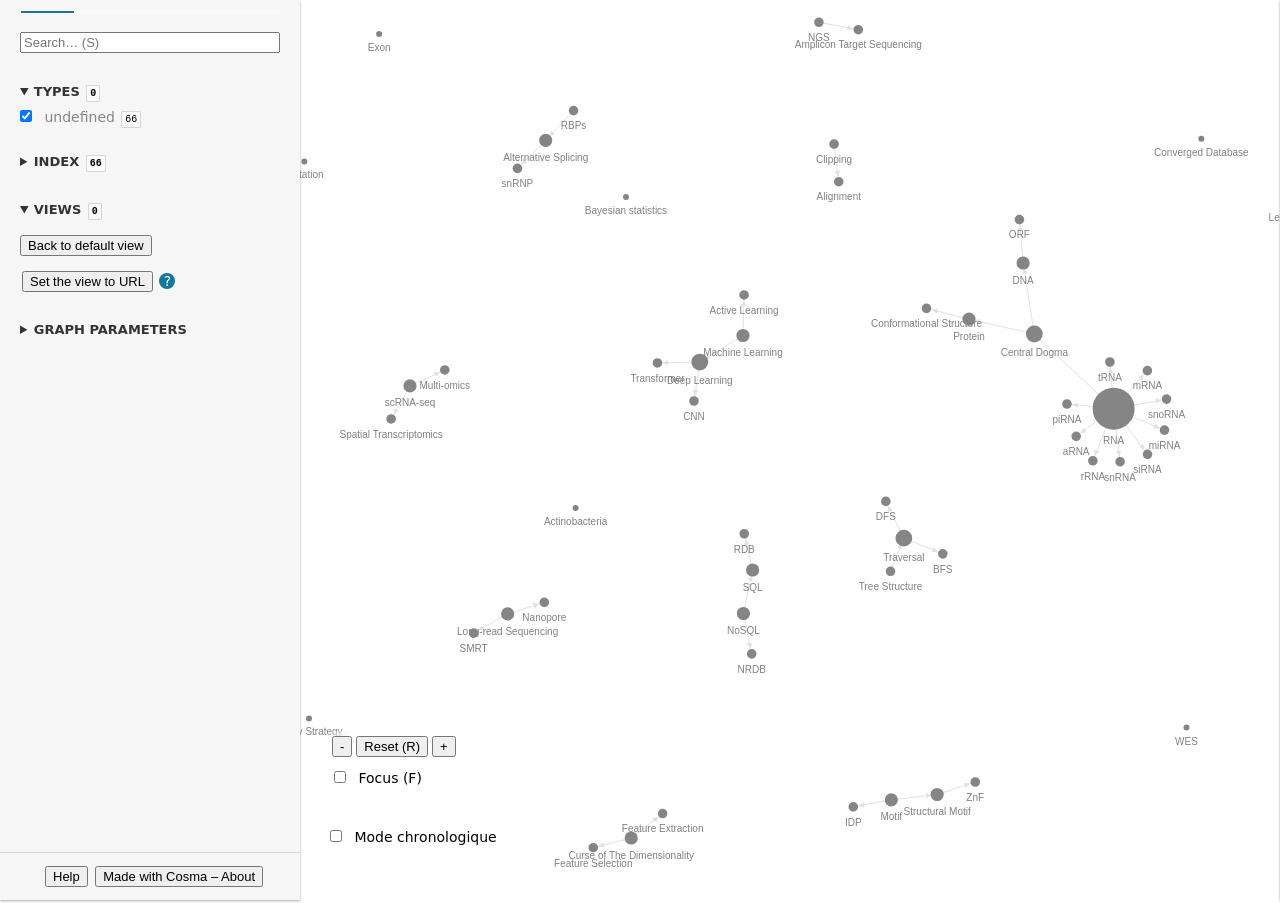
==== commit 94a7154c: "update" ====
--- a/index.html
+++ b/index.html
@@ -13,7 +13,7 @@
     
     <meta name="keywords" content="">
     
-    <meta name="date" content="October 24, 2023 at 10:56:10 PM">
+    <meta name="date" content="October 28, 2023 at 11:36:17 PM">
     <title>Cosma — </title>
 
     <link rel="icon" type="image/png" sizes="16x16" href="[data-uri]" />
@@ -1075,7 +1075,7 @@
                 <label class="filter">
                     <input type="checkbox" name="undefined">
                     <span class="label" style="color: var(--n_undefined);">undefined</span>
-                    <span class="badge">57</span>
+                    <span class="badge">66</span>
                 </label>
                 
             </form>
@@ -1086,7 +1086,7 @@
         <details class="menu-index" id="index">
             <summary class="menu-title">
                 Index
-                <span id="index-counter" class="badge">57</span>
+                <span id="index-counter" class="badge">66</span>
             </summary>
 
             <select class="sorting-select" name="index_sorting">
@@ -1098,400 +1098,463 @@
 
             <ul class="menu-index-list">
                 
-                <li data-index="20231024225559" style="order: 1">
-                    <a href="#20231024225559">
+                <li data-index="20231028233607" style="order: 1">
+                    <a href="#20231028233607">
                         <span class="record-type-point" style="color: var(--n_undefined);">⬤</span>
                         <span>Actinobacteria</span>
                     </a>
                 </li>
                 
-                <li data-index="20231024225560" style="order: 2">
-                    <a href="#20231024225560">
+                <li data-index="20231028233608" style="order: 2">
+                    <a href="#20231028233608">
                         <span class="record-type-point" style="color: var(--n_undefined);">⬤</span>
                         <span>Active Learning</span>
                     </a>
                 </li>
                 
-                <li data-index="20231024225561" style="order: 3">
-                    <a href="#20231024225561">
+                <li data-index="20231028233609" style="order: 3">
+                    <a href="#20231028233609">
                         <span class="record-type-point" style="color: var(--n_undefined);">⬤</span>
                         <span>Alignment</span>
                     </a>
                 </li>
                 
-                <li data-index="20231024225562" style="order: 4">
-                    <a href="#20231024225562">
+                <li data-index="20231028233610" style="order: 4">
+                    <a href="#20231028233610">
                         <span class="record-type-point" style="color: var(--n_undefined);">⬤</span>
                         <span>Alphaproteobacteria</span>
                     </a>
                 </li>
                 
-                <li data-index="20231024225563" style="order: 5">
-                    <a href="#20231024225563">
+                <li data-index="20231028233611" style="order: 5">
+                    <a href="#20231028233611">
                         <span class="record-type-point" style="color: var(--n_undefined);">⬤</span>
                         <span>Alternative Splicing</span>
                     </a>
                 </li>
                 
-                <li data-index="20231024225564" style="order: 6">
-                    <a href="#20231024225564">
+                <li data-index="20231028233612" style="order: 6">
+                    <a href="#20231028233612">
                         <span class="record-type-point" style="color: var(--n_undefined);">⬤</span>
                         <span>Amplicon Target Sequencing</span>
                     </a>
                 </li>
                 
-                <li data-index="20231024225565" style="order: 7">
-                    <a href="#20231024225565">
+                <li data-index="20231028233613" style="order: 7">
+                    <a href="#20231028233613">
                         <span class="record-type-point" style="color: var(--n_undefined);">⬤</span>
                         <span>aRNA</span>
                     </a>
                 </li>
                 
-                <li data-index="20231024225566" style="order: 8">
-                    <a href="#20231024225566">
+                <li data-index="20231028233614" style="order: 8">
+                    <a href="#20231028233614">
                         <span class="record-type-point" style="color: var(--n_undefined);">⬤</span>
                         <span>Bayesian statistics</span>
                     </a>
                 </li>
                 
-                <li data-index="20231024225567" style="order: 9">
-                    <a href="#20231024225567">
+                <li data-index="20231028233615" style="order: 9">
+                    <a href="#20231028233615">
                         <span class="record-type-point" style="color: var(--n_undefined);">⬤</span>
                         <span>BFS</span>
                     </a>
                 </li>
                 
-                <li data-index="20231024225568" style="order: 10">
-                    <a href="#20231024225568">
+                <li data-index="20231028233616" style="order: 10">
+                    <a href="#20231028233616">
                         <span class="record-type-point" style="color: var(--n_undefined);">⬤</span>
                         <span>Central Dogma</span>
                     </a>
                 </li>
                 
-                <li data-index="20231024225569" style="order: 11">
-                    <a href="#20231024225569">
+                <li data-index="20231028233617" style="order: 11">
+                    <a href="#20231028233617">
                         <span class="record-type-point" style="color: var(--n_undefined);">⬤</span>
                         <span>Clipping</span>
                     </a>
                 </li>
                 
-                <li data-index="20231024225570" style="order: 12">
-                    <a href="#20231024225570">
+                <li data-index="20231028233618" style="order: 12">
+                    <a href="#20231028233618">
                         <span class="record-type-point" style="color: var(--n_undefined);">⬤</span>
                         <span>CNN</span>
                     </a>
                 </li>
                 
-                <li data-index="20231024225571" style="order: 13">
-                    <a href="#20231024225571">
+                <li data-index="20231028233619" style="order: 13">
+                    <a href="#20231028233619">
                         <span class="record-type-point" style="color: var(--n_undefined);">⬤</span>
                         <span>Conformational Structure</span>
                     </a>
                 </li>
                 
-                <li data-index="20231024225572" style="order: 14">
-                    <a href="#20231024225572">
+                <li data-index="20231028233620" style="order: 14">
+                    <a href="#20231028233620">
+                        <span class="record-type-point" style="color: var(--n_undefined);">⬤</span>
+                        <span>Converged Database</span>
+                    </a>
+                </li>
+                
+                <li data-index="20231028233621" style="order: 15">
+                    <a href="#20231028233621">
                         <span class="record-type-point" style="color: var(--n_undefined);">⬤</span>
                         <span>Curse of The Dimensionality</span>
                     </a>
                 </li>
                 
-                <li data-index="20231024225573" style="order: 15">
-                    <a href="#20231024225573">
+                <li data-index="20231028233622" style="order: 16">
+                    <a href="#20231028233622">
                         <span class="record-type-point" style="color: var(--n_undefined);">⬤</span>
                         <span>Data Integration</span>
                     </a>
                 </li>
                 
-                <li data-index="20231024225574" style="order: 16">
-                    <a href="#20231024225574">
+                <li data-index="20231028233623" style="order: 17">
+                    <a href="#20231028233623">
                         <span class="record-type-point" style="color: var(--n_undefined);">⬤</span>
                         <span>Deep Learning</span>
                     </a>
                 </li>
                 
-                <li data-index="20231024225575" style="order: 17">
-                    <a href="#20231024225575">
+                <li data-index="20231028233624" style="order: 18">
+                    <a href="#20231028233624">
                         <span class="record-type-point" style="color: var(--n_undefined);">⬤</span>
                         <span>DFS</span>
                     </a>
                 </li>
                 
-                <li data-index="20231024225576" style="order: 18">
-                    <a href="#20231024225576">
+                <li data-index="20231028233625" style="order: 19">
+                    <a href="#20231028233625">
                         <span class="record-type-point" style="color: var(--n_undefined);">⬤</span>
                         <span>DNA</span>
                     </a>
                 </li>
                 
-                <li data-index="20231024225577" style="order: 19">
-                    <a href="#20231024225577">
+                <li data-index="20231028233626" style="order: 20">
+                    <a href="#20231028233626">
                         <span class="record-type-point" style="color: var(--n_undefined);">⬤</span>
                         <span>Ensemble</span>
                     </a>
                 </li>
                 
-                <li data-index="20231024225578" style="order: 20">
-                    <a href="#20231024225578">
+                <li data-index="20231028233627" style="order: 21">
+                    <a href="#20231028233627">
                         <span class="record-type-point" style="color: var(--n_undefined);">⬤</span>
                         <span>Exon</span>
                     </a>
                 </li>
                 
-                <li data-index="20231024225579" style="order: 21">
-                    <a href="#20231024225579">
+                <li data-index="20231028233628" style="order: 22">
+                    <a href="#20231028233628">
                         <span class="record-type-point" style="color: var(--n_undefined);">⬤</span>
                         <span>Feature Extraction</span>
                     </a>
                 </li>
                 
-                <li data-index="20231024225580" style="order: 22">
-                    <a href="#20231024225580">
+                <li data-index="20231028233629" style="order: 23">
+                    <a href="#20231028233629">
                         <span class="record-type-point" style="color: var(--n_undefined);">⬤</span>
                         <span>Feature Selection</span>
                     </a>
                 </li>
                 
-                <li data-index="20231024225581" style="order: 23">
-                    <a href="#20231024225581">
+                <li data-index="20231028233630" style="order: 24">
+                    <a href="#20231028233630">
                         <span class="record-type-point" style="color: var(--n_undefined);">⬤</span>
                         <span>HMM</span>
                     </a>
                 </li>
                 
-                <li data-index="20231024225582" style="order: 24">
-                    <a href="#20231024225582">
+                <li data-index="20231028233631" style="order: 25">
+                    <a href="#20231028233631">
                         <span class="record-type-point" style="color: var(--n_undefined);">⬤</span>
                         <span>IDP</span>
                     </a>
                 </li>
                 
-                <li data-index="20231024225583" style="order: 25">
-                    <a href="#20231024225583">
+                <li data-index="20231028233632" style="order: 26">
+                    <a href="#20231028233632">
                         <span class="record-type-point" style="color: var(--n_undefined);">⬤</span>
                         <span>Intron</span>
                     </a>
                 </li>
                 
-                <li data-index="20231024225584" style="order: 26">
-                    <a href="#20231024225584">
+                <li data-index="20231028233633" style="order: 27">
+                    <a href="#20231028233633">
+                        <span class="record-type-point" style="color: var(--n_undefined);">⬤</span>
+                        <span>Learn-NextFlow-in-2023</span>
+                    </a>
+                </li>
+                
+                <li data-index="20231028233634" style="order: 28">
+                    <a href="#20231028233634">
                         <span class="record-type-point" style="color: var(--n_undefined);">⬤</span>
                         <span>Long-read Sequencing</span>
                     </a>
                 </li>
                 
-                <li data-index="20231024225585" style="order: 27">
-                    <a href="#20231024225585">
+                <li data-index="20231028233635" style="order: 29">
+                    <a href="#20231028233635">
                         <span class="record-type-point" style="color: var(--n_undefined);">⬤</span>
                         <span>Machine Learning</span>
                     </a>
                 </li>
                 
-                <li data-index="20231024225586" style="order: 28">
-                    <a href="#20231024225586">
+                <li data-index="20231028233636" style="order: 30">
+                    <a href="#20231028233636">
                         <span class="record-type-point" style="color: var(--n_undefined);">⬤</span>
                         <span>miRNA</span>
                     </a>
                 </li>
                 
-                <li data-index="20231024225587" style="order: 29">
-                    <a href="#20231024225587">
+                <li data-index="20231028233637" style="order: 31">
+                    <a href="#20231028233637">
                         <span class="record-type-point" style="color: var(--n_undefined);">⬤</span>
                         <span>Motif</span>
                     </a>
                 </li>
                 
-                <li data-index="20231024225588" style="order: 30">
-                    <a href="#20231024225588">
+                <li data-index="20231028233638" style="order: 32">
+                    <a href="#20231028233638">
                         <span class="record-type-point" style="color: var(--n_undefined);">⬤</span>
                         <span>mRNA</span>
                     </a>
                 </li>
                 
-                <li data-index="20231024225589" style="order: 31">
-                    <a href="#20231024225589">
+                <li data-index="20231028233639" style="order: 33">
+                    <a href="#20231028233639">
                         <span class="record-type-point" style="color: var(--n_undefined);">⬤</span>
                         <span>Multi-omics</span>
                     </a>
                 </li>
                 
-                <li data-index="20231024225590" style="order: 32">
-                    <a href="#20231024225590">
+                <li data-index="20231028233640" style="order: 34">
+                    <a href="#20231028233640">
                         <span class="record-type-point" style="color: var(--n_undefined);">⬤</span>
                         <span>Mutation</span>
                     </a>
                 </li>
                 
-                <li data-index="20231024225591" style="order: 33">
-                    <a href="#20231024225591">
+                <li data-index="20231028233641" style="order: 35">
+                    <a href="#20231028233641">
                         <span class="record-type-point" style="color: var(--n_undefined);">⬤</span>
                         <span>Nanopore</span>
                     </a>
                 </li>
                 
-                <li data-index="20231024225592" style="order: 34">
-                    <a href="#20231024225592">
+                <li data-index="20231028233642" style="order: 36">
+                    <a href="#20231028233642">
                         <span class="record-type-point" style="color: var(--n_undefined);">⬤</span>
                         <span>Neural Network</span>
                     </a>
                 </li>
                 
-                <li data-index="20231024225593" style="order: 35">
-                    <a href="#20231024225593">
+                <li data-index="20231028233643" style="order: 37">
+                    <a href="#20231028233643">
                         <span class="record-type-point" style="color: var(--n_undefined);">⬤</span>
                         <span>NGS</span>
                     </a>
                 </li>
                 
-                <li data-index="20231024225594" style="order: 36">
-                    <a href="#20231024225594">
+                <li data-index="20231028233644" style="order: 38">
+                    <a href="#20231028233644">
+                        <span class="record-type-point" style="color: var(--n_undefined);">⬤</span>
+                        <span>NoSQL</span>
+                    </a>
+                </li>
+                
+                <li data-index="20231028233645" style="order: 39">
+                    <a href="#20231028233645">
+                        <span class="record-type-point" style="color: var(--n_undefined);">⬤</span>
+                        <span>NRDB</span>
+                    </a>
+                </li>
+                
+                <li data-index="20231028233646" style="order: 40">
+                    <a href="#20231028233646">
                         <span class="record-type-point" style="color: var(--n_undefined);">⬤</span>
                         <span>ORF</span>
                     </a>
                 </li>
                 
-                <li data-index="20231024225595" style="order: 37">
-                    <a href="#20231024225595">
+                <li data-index="20231028233647" style="order: 41">
+                    <a href="#20231028233647">
                         <span class="record-type-point" style="color: var(--n_undefined);">⬤</span>
                         <span>OTUs</span>
                     </a>
                 </li>
                 
-                <li data-index="20231024225596" style="order: 38">
-                    <a href="#20231024225596">
+                <li data-index="20231028233648" style="order: 42">
+                    <a href="#20231028233648">
                         <span class="record-type-point" style="color: var(--n_undefined);">⬤</span>
                         <span>piRNA</span>
                     </a>
                 </li>
                 
-                <li data-index="20231024225597" style="order: 39">
-                    <a href="#20231024225597">
+                <li data-index="20231028233649" style="order: 43">
+                    <a href="#20231028233649">
                         <span class="record-type-point" style="color: var(--n_undefined);">⬤</span>
                         <span>Protein</span>
                     </a>
                 </li>
                 
-                <li data-index="20231024225598" style="order: 40">
-                    <a href="#20231024225598">
+                <li data-index="20231028233650" style="order: 44">
+                    <a href="#20231028233650">
+                        <span class="record-type-point" style="color: var(--n_undefined);">⬤</span>
+                        <span>Query Strategy</span>
+                    </a>
+                </li>
+                
+                <li data-index="20231028233651" style="order: 45">
+                    <a href="#20231028233651">
                         <span class="record-type-point" style="color: var(--n_undefined);">⬤</span>
                         <span>RBPs</span>
                     </a>
                 </li>
                 
-                <li data-index="20231024225599" style="order: 41">
-                    <a href="#20231024225599">
+                <li data-index="20231028233652" style="order: 46">
+                    <a href="#20231028233652">
+                        <span class="record-type-point" style="color: var(--n_undefined);">⬤</span>
+                        <span>RDB</span>
+                    </a>
+                </li>
+                
+                <li data-index="20231028233653" style="order: 47">
+                    <a href="#20231028233653">
                         <span class="record-type-point" style="color: var(--n_undefined);">⬤</span>
                         <span>Ribonucleoprotein</span>
                     </a>
                 </li>
                 
-                <li data-index="20231024225600" style="order: 42">
-                    <a href="#20231024225600">
+                <li data-index="20231028233654" style="order: 48">
+                    <a href="#20231028233654">
                         <span class="record-type-point" style="color: var(--n_undefined);">⬤</span>
                         <span>RNA</span>
                     </a>
                 </li>
                 
-                <li data-index="20231024225601" style="order: 43">
-                    <a href="#20231024225601">
+                <li data-index="20231028233655" style="order: 49">
+                    <a href="#20231028233655">
                         <span class="record-type-point" style="color: var(--n_undefined);">⬤</span>
                         <span>rRNA</span>
                     </a>
                 </li>
                 
-                <li data-index="20231024225602" style="order: 44">
-                    <a href="#20231024225602">
+                <li data-index="20231028233656" style="order: 50">
+                    <a href="#20231028233656">
                         <span class="record-type-point" style="color: var(--n_undefined);">⬤</span>
                         <span>scRNA-seq</span>
                     </a>
                 </li>
                 
-                <li data-index="20231024225603" style="order: 45">
-                    <a href="#20231024225603">
+                <li data-index="20231028233657" style="order: 51">
+                    <a href="#20231028233657">
                         <span class="record-type-point" style="color: var(--n_undefined);">⬤</span>
                         <span>siRNA</span>
                     </a>
                 </li>
                 
-                <li data-index="20231024225604" style="order: 46">
-                    <a href="#20231024225604">
+                <li data-index="20231028233658" style="order: 52">
+                    <a href="#20231028233658">
                         <span class="record-type-point" style="color: var(--n_undefined);">⬤</span>
                         <span>SMRT</span>
                     </a>
                 </li>
                 
-                <li data-index="20231024225605" style="order: 47">
-                    <a href="#20231024225605">
+                <li data-index="20231028233659" style="order: 53">
+                    <a href="#20231028233659">
                         <span class="record-type-point" style="color: var(--n_undefined);">⬤</span>
                         <span>snoRNA</span>
                     </a>
                 </li>
                 
-                <li data-index="20231024225606" style="order: 48">
-                    <a href="#20231024225606">
+                <li data-index="20231028233660" style="order: 54">
+                    <a href="#20231028233660">
                         <span class="record-type-point" style="color: var(--n_undefined);">⬤</span>
                         <span>snRNA</span>
                     </a>
                 </li>
                 
-                <li data-index="20231024225607" style="order: 49">
-                    <a href="#20231024225607">
+                <li data-index="20231028233661" style="order: 55">
+                    <a href="#20231028233661">
                         <span class="record-type-point" style="color: var(--n_undefined);">⬤</span>
                         <span>snRNP</span>
                     </a>
                 </li>
                 
-                <li data-index="20231024225608" style="order: 50">
-                    <a href="#20231024225608">
+                <li data-index="20231028233662" style="order: 56">
+                    <a href="#20231028233662">
                         <span class="record-type-point" style="color: var(--n_undefined);">⬤</span>
                         <span>Sparsity</span>
                     </a>
                 </li>
                 
-                <li data-index="20231024225609" style="order: 51">
-                    <a href="#20231024225609">
+                <li data-index="20231028233663" style="order: 57">
+                    <a href="#20231028233663">
                         <span class="record-type-point" style="color: var(--n_undefined);">⬤</span>
                         <span>Spatial Transcriptomics</span>
                     </a>
                 </li>
                 
-                <li data-index="20231024225610" style="order: 52">
-                    <a href="#20231024225610">
+                <li data-index="20231028233664" style="order: 58">
+                    <a href="#20231028233664">
+                        <span class="record-type-point" style="color: var(--n_undefined);">⬤</span>
+                        <span>SQL</span>
+                    </a>
+                </li>
+                
+                <li data-index="20231028233665" style="order: 59">
+                    <a href="#20231028233665">
                         <span class="record-type-point" style="color: var(--n_undefined);">⬤</span>
                         <span>Structural Motif</span>
                     </a>
                 </li>
                 
-                <li data-index="20231024225611" style="order: 53">
-                    <a href="#20231024225611">
+                <li data-index="20231028233666" style="order: 60">
+                    <a href="#20231028233666">
                         <span class="record-type-point" style="color: var(--n_undefined);">⬤</span>
                         <span>Transformer</span>
                     </a>
                 </li>
                 
-                <li data-index="20231024225612" style="order: 54">
-                    <a href="#20231024225612">
+                <li data-index="20231028233667" style="order: 61">
+                    <a href="#20231028233667">
                         <span class="record-type-point" style="color: var(--n_undefined);">⬤</span>
                         <span>Traversal</span>
                     </a>
                 </li>
                 
-                <li data-index="20231024225613" style="order: 55">
-                    <a href="#20231024225613">
+                <li data-index="20231028233668" style="order: 62">
+                    <a href="#20231028233668">
                         <span class="record-type-point" style="color: var(--n_undefined);">⬤</span>
                         <span>Tree Structure</span>
                     </a>
                 </li>
                 
-                <li data-index="20231024225614" style="order: 56">
-                    <a href="#20231024225614">
+                <li data-index="20231028233669" style="order: 63">
+                    <a href="#20231028233669">
                         <span class="record-type-point" style="color: var(--n_undefined);">⬤</span>
                         <span>tRNA</span>
                     </a>
                 </li>
                 
-                <li data-index="20231024225615" style="order: 57">
-                    <a href="#20231024225615">
+                <li data-index="20231028233670" style="order: 64">
+                    <a href="#20231028233670">
+                        <span class="record-type-point" style="color: var(--n_undefined);">⬤</span>
+                        <span>WES</span>
+                    </a>
+                </li>
+                
+                <li data-index="20231028233671" style="order: 65">
+                    <a href="#20231028233671">
+                        <span class="record-type-point" style="color: var(--n_undefined);">⬤</span>
+                        <span>WGS</span>
+                    </a>
+                </li>
+                
+                <li data-index="20231028233672" style="order: 66">
+                    <a href="#20231028233672">
                         <span class="record-type-point" style="color: var(--n_undefined);">⬤</span>
                         <span>ZnF</span>
                     </a>
@@ -1538,7 +1601,7 @@
                     <label>
                         <input type="checkbox" checked onchange="linksDisplayToggle(this.checked)">
                         Display links
-                        <span class="badge">34</span>
+                        <span class="badge">37</span>
                     </label>
                 </li>
                 <li>
@@ -1643,7 +1706,7 @@
         </button>
 
         
-        <article id="20231024225559" class="record">
+        <article id="20231028233607" class="record">
             <header>
                 <h1 class="record-title">Actinobacteria</h1>
 
@@ -1651,7 +1714,7 @@
 
                 <div class="record-id">
                     <span>id :</span>
-                    <span>20231024225559</span>
+                    <span>20231028233607</span>
                 </div>
 
                 <div class="record-type">
@@ -1683,7 +1746,7 @@
             </footer>
         </article>
         
-        <article id="20231024225560" class="record">
+        <article id="20231028233608" class="record">
             <header>
                 <h1 class="record-title">Active Learning</h1>
 
@@ -1691,7 +1754,7 @@
 
                 <div class="record-id">
                     <span>id :</span>
-                    <span>20231024225560</span>
+                    <span>20231028233608</span>
                 </div>
 
                 <div class="record-type">
@@ -1725,7 +1788,7 @@
 <img src="https://img1.daumcdn.net/thumb/R1280x0/?scode=mtistory2&fname=https%3A%2F%2Fblog.kakaocdn.net%2Fdn%2FuZHQk%2FbtqGh5trbmp%2FShGf5Y6wvONJzRlFBsDC6K%2Fimg.png">
 <ul>
 <li>학습모델이 주어진 데이터의 정보량을 평가하고, 라벨링이 필요하다고 판단되는 경우에만 인간에게 전달한다.</li>
-<li>정보량을 평가할 때는 [[Query Strategy]]를 사용한다. 라벨링이 필요하다고 판단되는 경우는 query하고 아닌 것은 버린다.</li>
+<li>정보량을 평가할 때는 [[today-i-learned/Query Strategy]]를 사용한다. 라벨링이 필요하다고 판단되는 경우는 query하고 아닌 것은 버린다.</li>
 </ul>
 <h3>3. Pool-Based Sampling</h3>
 <img src="https://img1.daumcdn.net/thumb/R1280x0/?scode=mtistory2&fname=https%3A%2F%2Fblog.kakaocdn.net%2Fdn%2FbYge1J%2FbtqGishA6lv%2FUlUodeq23UIJYd1WNNnqWK%2Fimg.png">
@@ -1753,14 +1816,14 @@
 
                     <ul class="record-backlinks-list">
                         
-                        <li data-target-id="20231024225585">
-                            <a href="#20231024225585">
+                        <li data-target-id="20231028233635">
+                            <a href="#20231028233635">
                                 <span class="record-type-point" style="color: var(--n_undefined);">⬤</span>
                                 <span>Machine Learning</span>
                                 <div class="record-links-context">
                                     <h2>Example</h2>
 <p>Deep Learning<br>
-<em class="id-context" data-target-id="20231024225560">Active Learning</em></p>
+<em class="id-context" data-target-id="20231028233608">Active Learning</em></p>
 
                                 </div>
                             </a>
@@ -1772,7 +1835,7 @@
             </footer>
         </article>
         
-        <article id="20231024225561" class="record">
+        <article id="20231028233609" class="record">
             <header>
                 <h1 class="record-title">Alignment</h1>
 
@@ -1780,7 +1843,7 @@
 
                 <div class="record-id">
                     <span>id :</span>
-                    <span>20231024225561</span>
+                    <span>20231028233609</span>
                 </div>
 
                 <div class="record-type">
@@ -1816,14 +1879,14 @@
 
                     <ul class="record-backlinks-list">
                         
-                        <li data-target-id="20231024225569">
-                            <a href="#20231024225569">
+                        <li data-target-id="20231028233617">
+                            <a href="#20231028233617">
                                 <span class="record-type-point" style="color: var(--n_undefined);">⬤</span>
                                 <span>Clipping</span>
                                 <div class="record-links-context">
                                     <h1>Clipping</h1>
 <ul>
-<li>Clipping이란 sequencing을 통해 얻은 read의 앞 부분과 뒷 부분의 정확도가 떨어지기 때문에, 이를 <em class="id-context" data-target-id="20231024225561">Alignment</em> 단계에서 생략하고 정확도가 높은 중간 부분만 alingment에 활용하는 기술이다.</li>
+<li>Clipping이란 sequencing을 통해 얻은 read의 앞 부분과 뒷 부분의 정확도가 떨어지기 때문에, 이를 <em class="id-context" data-target-id="20231028233609">Alignment</em> 단계에서 생략하고 정확도가 높은 중간 부분만 alingment에 활용하는 기술이다.</li>
 <li>예를 들어 1000 base 길이의 read를 얻었다고 했을 때, aligment 과정에 clipping 옵션이 활용되면 1000 base 중 중간의 700 base만 alignment에 활용될 것이다.</li>
 <li>장점은 정확도가 높은 부분만 alignment 과정에 활용한다는 점이다.
 <ul>
@@ -1844,7 +1907,7 @@
             </footer>
         </article>
         
-        <article id="20231024225562" class="record">
+        <article id="20231028233610" class="record">
             <header>
                 <h1 class="record-title">Alphaproteobacteria</h1>
 
@@ -1852,7 +1915,7 @@
 
                 <div class="record-id">
                     <span>id :</span>
-                    <span>20231024225562</span>
+                    <span>20231028233610</span>
                 </div>
 
                 <div class="record-type">
@@ -1884,7 +1947,7 @@
             </footer>
         </article>
         
-        <article id="20231024225563" class="record">
+        <article id="20231028233611" class="record">
             <header>
                 <h1 class="record-title">Alternative Splicing</h1>
 
@@ -1892,7 +1955,7 @@
 
                 <div class="record-id">
                     <span>id :</span>
-                    <span>20231024225563</span>
+                    <span>20231028233611</span>
                 </div>
 
                 <div class="record-type">
@@ -1920,7 +1983,7 @@
 - pre-mRNA는 pre-tRNA와 마찬가지로 primary transcript에 포함된다.
 # RNA splicing 과정
 <img src="https://upload.wikimedia.org/wikipedia/commons/3/37/Process_of_RNA_splicing.png">
-1. <a href="#20231024225607" title="snRNP" class="record-link">snRNP</a>s 5개 혹은 ribonucleoproteins 접근
+1. <a href="#20231028233661" title="snRNP" class="record-link">snRNP</a>s 5개 혹은 ribonucleoproteins 접근
 2. intron에 붙음
 3. intron의 양 끝(5', 4')이 모이면서 고리를 생성
 4. intron이 제거됨
@@ -1958,13 +2021,13 @@
 
                     <ul class="record-links-list">
                         
-                        <li data-target-id="20231024225607">
-                            <a href="#20231024225607">
+                        <li data-target-id="20231028233661">
+                            <a href="#20231028233661">
                                 <span class="record-type-point" style="color: var(--n_undefined);">⬤</span>
                                 <span>snRNP</span>
                                 <div class="record-links-context">
                                     <img src="https://upload.wikimedia.org/wikipedia/commons/3/37/Process_of_RNA_splicing.png">
-1. *snRNP*{.id-context data-target-id=20231024225607}s 5개 혹은 ribonucleoproteins 접근
+1. *snRNP*{.id-context data-target-id=20231028233661}s 5개 혹은 ribonucleoproteins 접근
 2. intron에 붙음
 3. intron의 양 끝(5', 4')이 모이면서 고리를 생성
 4. intron이 제거됨
@@ -1987,8 +2050,8 @@
 
                     <ul class="record-backlinks-list">
                         
-                        <li data-target-id="20231024225598">
-                            <a href="#20231024225598">
+                        <li data-target-id="20231028233651">
+                            <a href="#20231028233651">
                                 <span class="record-type-point" style="color: var(--n_undefined);">⬤</span>
                                 <span>RBPs</span>
                                 <div class="record-links-context">
@@ -2000,7 +2063,7 @@
 <li>RBPs는 전사가 끝난 이후의 RNA에게 여러가지 영향을 미친다: splicing, polyadenylation, ...</li>
 </ul>
 <h1>RBPs의 기능</h1>
-<h2>1. <em class="id-context" data-target-id="20231024225563">Alternative Splicing</em></h2>
+<h2>1. <em class="id-context" data-target-id="20231028233611">Alternative Splicing</em></h2>
 <h2>2. RNA editing</h2>
 <h2>3. Polyadenylation</h2>
 <h2>4. Export</h2>
@@ -2026,7 +2089,7 @@
             </footer>
         </article>
         
-        <article id="20231024225564" class="record">
+        <article id="20231028233612" class="record">
             <header>
                 <h1 class="record-title">Amplicon Target Sequencing</h1>
 
@@ -2034,7 +2097,7 @@
 
                 <div class="record-id">
                     <span>id :</span>
-                    <span>20231024225564</span>
+                    <span>20231028233612</span>
                 </div>
 
                 <div class="record-type">
@@ -2073,13 +2136,13 @@
 
                     <ul class="record-backlinks-list">
                         
-                        <li data-target-id="20231024225593">
-                            <a href="#20231024225593">
+                        <li data-target-id="20231028233643">
+                            <a href="#20231028233643">
                                 <span class="record-type-point" style="color: var(--n_undefined);">⬤</span>
                                 <span>NGS</span>
                                 <div class="record-links-context">
                                     <p>Next Generation Sequencing<br>
-<em class="id-context" data-target-id="20231024225564">Amplicon Target Sequencing</em></p>
+<em class="id-context" data-target-id="20231028233612">Amplicon Target Sequencing</em></p>
 <h1></h1>
 
                                 </div>
@@ -2092,7 +2155,7 @@
             </footer>
         </article>
         
-        <article id="20231024225565" class="record">
+        <article id="20231028233613" class="record">
             <header>
                 <h1 class="record-title">aRNA</h1>
 
@@ -2100,7 +2163,7 @@
 
                 <div class="record-id">
                     <span>id :</span>
-                    <span>20231024225565</span>
+                    <span>20231028233613</span>
                 </div>
 
                 <div class="record-type">
@@ -2137,8 +2200,8 @@
 
                     <ul class="record-backlinks-list">
                         
-                        <li data-target-id="20231024225600">
-                            <a href="#20231024225600">
+                        <li data-target-id="20231028233654">
+                            <a href="#20231028233654">
                                 <span class="record-type-point" style="color: var(--n_undefined);">⬤</span>
                                 <span>RNA</span>
                                 <div class="record-links-context">
@@ -2147,7 +2210,7 @@
 tRNA<br>
 snRNA<br>
 snoRNA<br>
-<em class="id-context" data-target-id="20231024225565">aRNA</em><br>
+<em class="id-context" data-target-id="20231028233613">aRNA</em><br>
 miRNA<br>
 siRNA<br>
 piRNA</p>
@@ -2166,7 +2229,7 @@
             </footer>
         </article>
         
-        <article id="20231024225566" class="record">
+        <article id="20231028233614" class="record">
             <header>
                 <h1 class="record-title">Bayesian statistics</h1>
 
@@ -2174,7 +2237,7 @@
 
                 <div class="record-id">
                     <span>id :</span>
-                    <span>20231024225566</span>
+                    <span>20231028233614</span>
                 </div>
 
                 <div class="record-type">
@@ -2205,7 +2268,7 @@
             </footer>
         </article>
         
-        <article id="20231024225567" class="record">
+        <article id="20231028233615" class="record">
             <header>
                 <h1 class="record-title">BFS</h1>
 
@@ -2213,7 +2276,7 @@
 
                 <div class="record-id">
                     <span>id :</span>
-                    <span>20231024225567</span>
+                    <span>20231028233615</span>
                 </div>
 
                 <div class="record-type">
@@ -2249,8 +2312,8 @@
 
                     <ul class="record-backlinks-list">
                         
-                        <li data-target-id="20231024225612">
-                            <a href="#20231024225612">
+                        <li data-target-id="20231028233667">
+                            <a href="#20231028233667">
                                 <span class="record-type-point" style="color: var(--n_undefined);">⬤</span>
                                 <span>Traversal</span>
                                 <div class="record-links-context">
@@ -2273,7 +2336,7 @@
 <li>Postorder Traversal</li>
 </ul>
 </li>
-<li>Level Order Traversal or Breadth First Search or <em class="id-context" data-target-id="20231024225567">BFS</em></li>
+<li>Level Order Traversal or Breadth First Search or <em class="id-context" data-target-id="20231028233615">BFS</em></li>
 <li>Boundary Traversal</li>
 <li>Diagonal Traversal</li>
 </ol>
@@ -2302,7 +2365,7 @@
             </footer>
         </article>
         
-        <article id="20231024225568" class="record">
+        <article id="20231028233616" class="record">
             <header>
                 <h1 class="record-title">Central Dogma</h1>
 
@@ -2310,7 +2373,7 @@
 
                 <div class="record-id">
                     <span>id :</span>
-                    <span>20231024225568</span>
+                    <span>20231028233616</span>
                 </div>
 
                 <div class="record-type">
@@ -2330,9 +2393,9 @@
 
             <main class="record-content">
                 <img src="https://i1.wp.com/www.differencebetween.com/wp-content/uploads/2017/12/Difference-Between-Monocistronic-and-Polycistronic-mRNA-fig-1.png?w=1024&ssl=1">
-<p><a href="#20231024225576" title="DNA" class="record-link">DNA</a><br>
-<a href="#20231024225600" title="RNA" class="record-link">RNA</a><br>
-<a href="#20231024225597" title="Protein" class="record-link">Protein</a></p>
+<p><a href="#20231028233625" title="DNA" class="record-link">DNA</a><br>
+<a href="#20231028233654" title="RNA" class="record-link">RNA</a><br>
+<a href="#20231028233649" title="Protein" class="record-link">Protein</a></p>
 
 
                 
@@ -2348,12 +2411,12 @@
 
                     <ul class="record-links-list">
                         
-                        <li data-target-id="20231024225576">
-                            <a href="#20231024225576">
+                        <li data-target-id="20231028233625">
+                            <a href="#20231028233625">
                                 <span class="record-type-point" style="color: var(--n_undefined);">⬤</span>
                                 <span>DNA</span>
                                 <div class="record-links-context">
-                                    <p><em class="id-context" data-target-id="20231024225576">DNA</em><br>
+                                    <p><em class="id-context" data-target-id="20231028233625">DNA</em><br>
 RNA<br>
 Protein</p>
 
@@ -2361,27 +2424,27 @@
                             </a>
                         </li>
                         
-                        <li data-target-id="20231024225600">
-                            <a href="#20231024225600">
+                        <li data-target-id="20231028233654">
+                            <a href="#20231028233654">
                                 <span class="record-type-point" style="color: var(--n_undefined);">⬤</span>
                                 <span>RNA</span>
                                 <div class="record-links-context">
                                     <p>DNA<br>
-<em class="id-context" data-target-id="20231024225600">RNA</em><br>
+<em class="id-context" data-target-id="20231028233654">RNA</em><br>
 Protein</p>
 
                                 </div>
                             </a>
                         </li>
                         
-                        <li data-target-id="20231024225597">
-                            <a href="#20231024225597">
+                        <li data-target-id="20231028233649">
+                            <a href="#20231028233649">
                                 <span class="record-type-point" style="color: var(--n_undefined);">⬤</span>
                                 <span>Protein</span>
                                 <div class="record-links-context">
                                     <p>DNA<br>
 RNA<br>
-<em class="id-context" data-target-id="20231024225597">Protein</em></p>
+<em class="id-context" data-target-id="20231028233649">Protein</em></p>
 
                                 </div>
                             </a>
@@ -2395,7 +2458,7 @@
             </footer>
         </article>
         
-        <article id="20231024225569" class="record">
+        <article id="20231028233617" class="record">
             <header>
                 <h1 class="record-title">Clipping</h1>
 
@@ -2403,7 +2466,7 @@
 
                 <div class="record-id">
                     <span>id :</span>
-                    <span>20231024225569</span>
+                    <span>20231028233617</span>
                 </div>
 
                 <div class="record-type">
@@ -2424,7 +2487,7 @@
             <main class="record-content">
                 <h1>Clipping</h1>
 <ul>
-<li>Clipping이란 sequencing을 통해 얻은 read의 앞 부분과 뒷 부분의 정확도가 떨어지기 때문에, 이를 <a href="#20231024225561" title="Alignment" class="record-link">Alignment</a> 단계에서 생략하고 정확도가 높은 중간 부분만 alingment에 활용하는 기술이다.</li>
+<li>Clipping이란 sequencing을 통해 얻은 read의 앞 부분과 뒷 부분의 정확도가 떨어지기 때문에, 이를 <a href="#20231028233609" title="Alignment" class="record-link">Alignment</a> 단계에서 생략하고 정확도가 높은 중간 부분만 alingment에 활용하는 기술이다.</li>
 <li>예를 들어 1000 base 길이의 read를 얻었다고 했을 때, aligment 과정에 clipping 옵션이 활용되면 1000 base 중 중간의 700 base만 alignment에 활용될 것이다.</li>
 <li>장점은 정확도가 높은 부분만 alignment 과정에 활용한다는 점이다.
 <ul>
@@ -2455,14 +2518,14 @@
 
                     <ul class="record-links-list">
                         
-                        <li data-target-id="20231024225561">
-                            <a href="#20231024225561">
+                        <li data-target-id="20231028233609">
+                            <a href="#20231028233609">
                                 <span class="record-type-point" style="color: var(--n_undefined);">⬤</span>
                                 <span>Alignment</span>
                                 <div class="record-links-context">
                                     <h1>Clipping</h1>
 <ul>
-<li>Clipping이란 sequencing을 통해 얻은 read의 앞 부분과 뒷 부분의 정확도가 떨어지기 때문에, 이를 <em class="id-context" data-target-id="20231024225561">Alignment</em> 단계에서 생략하고 정확도가 높은 중간 부분만 alingment에 활용하는 기술이다.</li>
+<li>Clipping이란 sequencing을 통해 얻은 read의 앞 부분과 뒷 부분의 정확도가 떨어지기 때문에, 이를 <em class="id-context" data-target-id="20231028233609">Alignment</em> 단계에서 생략하고 정확도가 높은 중간 부분만 alingment에 활용하는 기술이다.</li>
 <li>예를 들어 1000 base 길이의 read를 얻었다고 했을 때, aligment 과정에 clipping 옵션이 활용되면 1000 base 중 중간의 700 base만 alignment에 활용될 것이다.</li>
 <li>장점은 정확도가 높은 부분만 alignment 과정에 활용한다는 점이다.
 <ul>
@@ -2485,7 +2548,7 @@
             </footer>
         </article>
         
-        <article id="20231024225570" class="record">
+        <article id="20231028233618" class="record">
             <header>
                 <h1 class="record-title">CNN</h1>
 
@@ -2493,7 +2556,7 @@
 
                 <div class="record-id">
                     <span>id :</span>
-                    <span>20231024225570</span>
+                    <span>20231028233618</span>
                 </div>
 
                 <div class="record-type">
@@ -2541,12 +2604,12 @@
 
                     <ul class="record-backlinks-list">
                         
-                        <li data-target-id="20231024225574">
-                            <a href="#20231024225574">
+                        <li data-target-id="20231028233623">
+                            <a href="#20231028233623">
                                 <span class="record-type-point" style="color: var(--n_undefined);">⬤</span>
                                 <span>Deep Learning</span>
                                 <div class="record-links-context">
-                                    <p><em class="id-context" data-target-id="20231024225570">CNN</em><br>
+                                    <p><em class="id-context" data-target-id="20231028233618">CNN</em><br>
 Transformer</p>
 
                                 </div>
@@ -2559,7 +2622,7 @@
             </footer>
         </article>
         
-        <article id="20231024225571" class="record">
+        <article id="20231028233619" class="record">
             <header>
                 <h1 class="record-title">Conformational Structure</h1>
 
@@ -2567,7 +2630,7 @@
 
                 <div class="record-id">
                     <span>id :</span>
-                    <span>20231024225571</span>
+                    <span>20231028233619</span>
                 </div>
 
                 <div class="record-type">
@@ -2603,12 +2666,12 @@
 
                     <ul class="record-backlinks-list">
                         
-                        <li data-target-id="20231024225597">
-                            <a href="#20231024225597">
+                        <li data-target-id="20231028233649">
+                            <a href="#20231028233649">
                                 <span class="record-type-point" style="color: var(--n_undefined);">⬤</span>
                                 <span>Protein</span>
                                 <div class="record-links-context">
-                                    <p><em class="id-context" data-target-id="20231024225571">Conformational Structure</em></p>
+                                    <p><em class="id-context" data-target-id="20231028233619">Conformational Structure</em></p>
 
                                 </div>
                             </a>
@@ -2620,15 +2683,15 @@
             </footer>
         </article>
         
-        <article id="20231024225572" class="record">
+        <article id="20231028233620" class="record">
             <header>
-                <h1 class="record-title">Curse of The Dimensionality</h1>
+                <h1 class="record-title">Converged Database</h1>
 
                 
 
                 <div class="record-id">
                     <span>id :</span>
-                    <span>20231024225572</span>
+                    <span>20231028233620</span>
                 </div>
 
                 <div class="record-type">
@@ -2647,9 +2710,48 @@
             </header>
 
             <main class="record-content">
+                
+
+                
+            </main>
+
+            <footer class="list-content-container">
+                
+
+                
+            </footer>
+        </article>
+        
+        <article id="20231028233621" class="record">
+            <header>
+                <h1 class="record-title">Curse of The Dimensionality</h1>
+
+                
+
+                <div class="record-id">
+                    <span>id :</span>
+                    <span>20231028233621</span>
+                </div>
+
+                <div class="record-type">
+                    <span>types :</span>
+                    <span>undefined</span>
+                </div>
+
+                
+                <div class="record-tags">
+                    <span>keywords :</span>
+                    
+                </div>
+                
+
+                
+            </header>
+
+            <main class="record-content">
                 <h2>How to solve?</h2>
-<p><a href="#20231024225580" title="Feature Selection" class="record-link">Feature Selection</a><br>
-<a href="#20231024225579" title="Feature Extraction" class="record-link">Feature Extraction</a></p>
+<p><a href="#20231028233629" title="Feature Selection" class="record-link">Feature Selection</a><br>
+<a href="#20231028233628" title="Feature Extraction" class="record-link">Feature Extraction</a></p>
 
 
                 
@@ -2665,27 +2767,27 @@
 
                     <ul class="record-links-list">
                         
-                        <li data-target-id="20231024225580">
-                            <a href="#20231024225580">
+                        <li data-target-id="20231028233629">
+                            <a href="#20231028233629">
                                 <span class="record-type-point" style="color: var(--n_undefined);">⬤</span>
                                 <span>Feature Selection</span>
                                 <div class="record-links-context">
                                     <h2>How to solve?</h2>
-<p><em class="id-context" data-target-id="20231024225580">Feature Selection</em><br>
+<p><em class="id-context" data-target-id="20231028233629">Feature Selection</em><br>
 Feature Extraction</p>
 
                                 </div>
                             </a>
                         </li>
                         
-                        <li data-target-id="20231024225579">
-                            <a href="#20231024225579">
+                        <li data-target-id="20231028233628">
+                            <a href="#20231028233628">
                                 <span class="record-type-point" style="color: var(--n_undefined);">⬤</span>
                                 <span>Feature Extraction</span>
                                 <div class="record-links-context">
                                     <h2>How to solve?</h2>
 <p>Feature Selection<br>
-<em class="id-context" data-target-id="20231024225579">Feature Extraction</em></p>
+<em class="id-context" data-target-id="20231028233628">Feature Extraction</em></p>
 
                                 </div>
                             </a>
@@ -2699,7 +2801,7 @@
             </footer>
         </article>
         
-        <article id="20231024225573" class="record">
+        <article id="20231028233622" class="record">
             <header>
                 <h1 class="record-title">Data Integration</h1>
 
@@ -2707,7 +2809,7 @@
 
                 <div class="record-id">
                     <span>id :</span>
-                    <span>20231024225573</span>
+                    <span>20231028233622</span>
                 </div>
 
                 <div class="record-type">
@@ -2738,7 +2840,7 @@
             </footer>
         </article>
         
-        <article id="20231024225574" class="record">
+        <article id="20231028233623" class="record">
             <header>
                 <h1 class="record-title">Deep Learning</h1>
 
@@ -2746,7 +2848,7 @@
 
                 <div class="record-id">
                     <span>id :</span>
-                    <span>20231024225574</span>
+                    <span>20231028233623</span>
                 </div>
 
                 <div class="record-type">
@@ -2765,8 +2867,8 @@
             </header>
 
             <main class="record-content">
-                <p><a href="#20231024225570" title="CNN" class="record-link">CNN</a><br>
-<a href="#20231024225611" title="Transformer" class="record-link">Transformer</a></p>
+                <p><a href="#20231028233618" title="CNN" class="record-link">CNN</a><br>
+<a href="#20231028233666" title="Transformer" class="record-link">Transformer</a></p>
 
 
                 
@@ -2782,25 +2884,25 @@
 
                     <ul class="record-links-list">
                         
-                        <li data-target-id="20231024225570">
-                            <a href="#20231024225570">
+                        <li data-target-id="20231028233618">
+                            <a href="#20231028233618">
                                 <span class="record-type-point" style="color: var(--n_undefined);">⬤</span>
                                 <span>CNN</span>
                                 <div class="record-links-context">
-                                    <p><em class="id-context" data-target-id="20231024225570">CNN</em><br>
+                                    <p><em class="id-context" data-target-id="20231028233618">CNN</em><br>
 Transformer</p>
 
                                 </div>
                             </a>
                         </li>
                         
-                        <li data-target-id="20231024225611">
-                            <a href="#20231024225611">
+                        <li data-target-id="20231028233666">
+                            <a href="#20231028233666">
                                 <span class="record-type-point" style="color: var(--n_undefined);">⬤</span>
                                 <span>Transformer</span>
                                 <div class="record-links-context">
                                     <p>CNN<br>
-<em class="id-context" data-target-id="20231024225611">Transformer</em></p>
+<em class="id-context" data-target-id="20231028233666">Transformer</em></p>
 
                                 </div>
                             </a>
@@ -2819,13 +2921,13 @@
 
                     <ul class="record-backlinks-list">
                         
-                        <li data-target-id="20231024225585">
-                            <a href="#20231024225585">
+                        <li data-target-id="20231028233635">
+                            <a href="#20231028233635">
                                 <span class="record-type-point" style="color: var(--n_undefined);">⬤</span>
                                 <span>Machine Learning</span>
                                 <div class="record-links-context">
                                     <h2>Example</h2>
-<p><em class="id-context" data-target-id="20231024225574">Deep Learning</em><br>
+<p><em class="id-context" data-target-id="20231028233623">Deep Learning</em><br>
 Active Learning</p>
 
                                 </div>
@@ -2838,7 +2940,7 @@
             </footer>
         </article>
         
-        <article id="20231024225575" class="record">
+        <article id="20231028233624" class="record">
             <header>
                 <h1 class="record-title">DFS</h1>
 
@@ -2846,7 +2948,7 @@
 
                 <div class="record-id">
                     <span>id :</span>
-                    <span>20231024225575</span>
+                    <span>20231028233624</span>
                 </div>
 
                 <div class="record-type">
@@ -2912,8 +3014,8 @@
 
                     <ul class="record-backlinks-list">
                         
-                        <li data-target-id="20231024225612">
-                            <a href="#20231024225612">
+                        <li data-target-id="20231028233667">
+                            <a href="#20231028233667">
                                 <span class="record-type-point" style="color: var(--n_undefined);">⬤</span>
                                 <span>Traversal</span>
                                 <div class="record-links-context">
@@ -2929,7 +3031,7 @@
 </li>
 <li>Tree data structure는 크게 4가지의 방식으로 traverse가 가능하다.
 <ol>
-<li>Depth First Search(<em class="id-context" data-target-id="20231024225575">DFS</em>)
+<li>Depth First Search(<em class="id-context" data-target-id="20231028233624">DFS</em>)
 <ul>
 <li>Inorder Traversal</li>
 <li>Preorder Traversal</li>
@@ -2965,7 +3067,7 @@
             </footer>
         </article>
         
-        <article id="20231024225576" class="record">
+        <article id="20231028233625" class="record">
             <header>
                 <h1 class="record-title">DNA</h1>
 
@@ -2973,7 +3075,7 @@
 
                 <div class="record-id">
                     <span>id :</span>
-                    <span>20231024225576</span>
+                    <span>20231028233625</span>
                 </div>
 
                 <div class="record-type">
@@ -2992,7 +3094,7 @@
             </header>
 
             <main class="record-content">
-                <p><a href="#20231024225594" title="ORF" class="record-link">ORF</a></p>
+                <p><a href="#20231028233646" title="ORF" class="record-link">ORF</a></p>
 
 
                 
@@ -3008,12 +3110,12 @@
 
                     <ul class="record-links-list">
                         
-                        <li data-target-id="20231024225594">
-                            <a href="#20231024225594">
+                        <li data-target-id="20231028233646">
+                            <a href="#20231028233646">
                                 <span class="record-type-point" style="color: var(--n_undefined);">⬤</span>
                                 <span>ORF</span>
                                 <div class="record-links-context">
-                                    <p><em class="id-context" data-target-id="20231024225594">ORF</em></p>
+                                    <p><em class="id-context" data-target-id="20231028233646">ORF</em></p>
 
                                 </div>
                             </a>
@@ -3032,12 +3134,12 @@
 
                     <ul class="record-backlinks-list">
                         
-                        <li data-target-id="20231024225568">
-                            <a href="#20231024225568">
+                        <li data-target-id="20231028233616">
+                            <a href="#20231028233616">
                                 <span class="record-type-point" style="color: var(--n_undefined);">⬤</span>
                                 <span>Central Dogma</span>
                                 <div class="record-links-context">
-                                    <p><em class="id-context" data-target-id="20231024225576">DNA</em><br>
+                                    <p><em class="id-context" data-target-id="20231028233625">DNA</em><br>
 RNA<br>
 Protein</p>
 
@@ -3051,7 +3153,7 @@
             </footer>
         </article>
         
-        <article id="20231024225577" class="record">
+        <article id="20231028233626" class="record">
             <header>
                 <h1 class="record-title">Ensemble</h1>
 
@@ -3059,7 +3161,7 @@
 
                 <div class="record-id">
                     <span>id :</span>
-                    <span>20231024225577</span>
+                    <span>20231028233626</span>
                 </div>
 
                 <div class="record-type">
@@ -3090,7 +3192,7 @@
             </footer>
         </article>
         
-        <article id="20231024225578" class="record">
+        <article id="20231028233627" class="record">
             <header>
                 <h1 class="record-title">Exon</h1>
 
@@ -3098,7 +3200,7 @@
 
                 <div class="record-id">
                     <span>id :</span>
-                    <span>20231024225578</span>
+                    <span>20231028233627</span>
                 </div>
 
                 <div class="record-type">
@@ -3129,7 +3231,7 @@
             </footer>
         </article>
         
-        <article id="20231024225579" class="record">
+        <article id="20231028233628" class="record">
             <header>
                 <h1 class="record-title">Feature Extraction</h1>
 
@@ -3137,7 +3239,7 @@
 
                 <div class="record-id">
                     <span>id :</span>
-                    <span>20231024225579</span>
+                    <span>20231028233628</span>
                 </div>
 
                 <div class="record-type">
@@ -3173,14 +3275,14 @@
 
                     <ul class="record-backlinks-list">
                         
-                        <li data-target-id="20231024225572">
-                            <a href="#20231024225572">
+                        <li data-target-id="20231028233621">
+                            <a href="#20231028233621">
                                 <span class="record-type-point" style="color: var(--n_undefined);">⬤</span>
                                 <span>Curse of The Dimensionality</span>
                                 <div class="record-links-context">
                                     <h2>How to solve?</h2>
 <p>Feature Selection<br>
-<em class="id-context" data-target-id="20231024225579">Feature Extraction</em></p>
+<em class="id-context" data-target-id="20231028233628">Feature Extraction</em></p>
 
                                 </div>
                             </a>
@@ -3192,7 +3294,7 @@
             </footer>
         </article>
         
-        <article id="20231024225580" class="record">
+        <article id="20231028233629" class="record">
             <header>
                 <h1 class="record-title">Feature Selection</h1>
 
@@ -3200,7 +3302,7 @@
 
                 <div class="record-id">
                     <span>id :</span>
-                    <span>20231024225580</span>
+                    <span>20231028233629</span>
                 </div>
 
                 <div class="record-type">
@@ -3236,13 +3338,13 @@
 
                     <ul class="record-backlinks-list">
                         
-                        <li data-target-id="20231024225572">
-                            <a href="#20231024225572">
+                        <li data-target-id="20231028233621">
+                            <a href="#20231028233621">
                                 <span class="record-type-point" style="color: var(--n_undefined);">⬤</span>
                                 <span>Curse of The Dimensionality</span>
                                 <div class="record-links-context">
                                     <h2>How to solve?</h2>
-<p><em class="id-context" data-target-id="20231024225580">Feature Selection</em><br>
+<p><em class="id-context" data-target-id="20231028233629">Feature Selection</em><br>
 Feature Extraction</p>
 
                                 </div>
@@ -3255,7 +3357,7 @@
             </footer>
         </article>
         
-        <article id="20231024225581" class="record">
+        <article id="20231028233630" class="record">
             <header>
                 <h1 class="record-title">HMM</h1>
 
@@ -3263,7 +3365,7 @@
 
                 <div class="record-id">
                     <span>id :</span>
-                    <span>20231024225581</span>
+                    <span>20231028233630</span>
                 </div>
 
                 <div class="record-type">
@@ -3294,7 +3396,7 @@
             </footer>
         </article>
         
-        <article id="20231024225582" class="record">
+        <article id="20231028233631" class="record">
             <header>
                 <h1 class="record-title">IDP</h1>
 
@@ -3302,7 +3404,7 @@
 
                 <div class="record-id">
                     <span>id :</span>
-                    <span>20231024225582</span>
+                    <span>20231028233631</span>
                 </div>
 
                 <div class="record-type">
@@ -3339,8 +3441,8 @@
 
                     <ul class="record-backlinks-list">
                         
-                        <li data-target-id="20231024225587">
-                            <a href="#20231024225587">
+                        <li data-target-id="20231028233637">
+                            <a href="#20231028233637">
                                 <span class="record-type-point" style="color: var(--n_undefined);">⬤</span>
                                 <span>Motif</span>
                                 <div class="record-links-context">
@@ -3358,7 +3460,7 @@
 <h1>2. Short Linear Motif(minimotifs, SLiMs)</h1>
 <ul>
 <li>SLiMs는 단백질과 단백질 사이의 상호작용에 영향을 미칠 수 있다.</li>
-<li>SliMs는 주로 비정형단백질(Intrinsically Disordered Protein, <em class="id-context" data-target-id="20231024225582">IDP</em>)에서 발견된다.</li>
+<li>SliMs는 주로 비정형단백질(Intrinsically Disordered Protein, <em class="id-context" data-target-id="20231028233631">IDP</em>)에서 발견된다.</li>
 </ul>
 <h1>3. Structural Motif</h1>
 <ul>
@@ -3388,7 +3490,7 @@
             </footer>
         </article>
         
-        <article id="20231024225583" class="record">
+        <article id="20231028233632" class="record">
             <header>
                 <h1 class="record-title">Intron</h1>
 
@@ -3396,7 +3498,7 @@
 
                 <div class="record-id">
                     <span>id :</span>
-                    <span>20231024225583</span>
+                    <span>20231028233632</span>
                 </div>
 
                 <div class="record-type">
@@ -3427,15 +3529,15 @@
             </footer>
         </article>
         
-        <article id="20231024225584" class="record">
+        <article id="20231028233633" class="record">
             <header>
-                <h1 class="record-title">Long-read Sequencing</h1>
+                <h1 class="record-title">Learn-NextFlow-in-2023</h1>
 
                 
 
                 <div class="record-id">
                     <span>id :</span>
-                    <span>20231024225584</span>
+                    <span>20231028233633</span>
                 </div>
 
                 <div class="record-type">
@@ -3454,9 +3556,173 @@
             </header>
 
             <main class="record-content">
+                <p><a href="https://www.nextflow.io/blog/2023/learn-nextflow-in-2023.html#">Learn Nextflow in 2023</a></p>
+<h1>Before you start</h1>
+<ul>
+<li>Be familar with
+<ul>
+<li>Linux command</li>
+<li>Python or Perl</li>
+<li>Some biology</li>
+</ul>
+</li>
+</ul>
+<h1>Meet the Tutorials!</h1>
+<h2>1. Basic Nextflow Community Training</h2>
+<p><a href="https://training.nextflow.io/basic_training/">Basic Training</a><br>
+<a href="https://youtube.com/playlist?list=PL3xpfTVZLcNiLFLiDqk_H5b3TBwvgO_-W&amp;si=Km51foYLlUM19nJ3">YouTube Playlist(7hrs): Community Nextflow &amp; nf-core Foundational Training</a></p>
+<h3>Environment setup</h3>
+<ul>
+<li>You can start Nextflow by 1) local installation or 2) Gitpod</li>
+<li>For this tutorial, local installation require something like
+<ul>
+<li>Bash</li>
+<li>Java 11</li>
+<li>Git</li>
+<li>Docker</li>
+<li>Singularity 2.5.x (or later)</li>
+<li>Conda 4.5 (or later)</li>
+<li>Graphviz</li>
+<li>AWS CLI</li>
+<li>A configured AWS Batch computing environment</li>
+</ul>
+</li>
+<li>Meanwhile, Gitpod requires only
+<ul>
+<li>Github ID</li>
+<li>Internet</li>
+</ul>
+</li>
+<li>I chose Gitpod as I am not familiar with AWS</li>
+<li>Gitpod is online based IDE service</li>
+<li>Not 100% free, but offer around 50 hours as credits monthly</li>
+<li>Visit <a href="https://gitpod.io/#https://github.com/nextflow-io/training">https://gitpod.io/#https://github.com/nextflow-io/training</a>, connect Git ID to Gitpod</li>
+<li>Get your own workplace to practice Nextflow</li>
+<li>Test the environment</li>
+</ul>
+<pre><code class="language-bash">nextflow info
+</code></pre>
+<ul>
+<li>I didn't roll back the version to the previous version as like the tutorial recommended. I guess there are some bugs with JAVA when you follow the tutorial with the old version.</li>
+</ul>
+<h2>Introduction</h2>
+<ul>
+<li>Nextflow is a workflow orchestration engine and domain-specific language (DSL) that makes it easy to write data-intensive computational workflows.</li>
+</ul>
+<h3>Processes and Channels</h3>
+<ul>
+<li><code>process</code> takes input data and give output data
+<ul>
+<li><code>process</code> includes command or <code>script</code> which has to be executed</li>
+</ul>
+</li>
+<li><code>channel</code> is where the data come in</li>
+</ul>
+<h3>Execution abstraction</h3>
+<ul>
+<li>Executor is where the Nextflow run</li>
+<li>There would be local executor like your computer</li>
+<li>Or, High-Performace Computing(HPC), Cloud platform would be</li>
+<li>Good thing is that you don't need to modify the workflow only for local computer or cloud. They run same in every platform. Just need to define the target platform.</li>
+</ul>
+<h3>Scripting Language</h3>
+<ul>
+<li>DSL</li>
+<li>Nextflow scripting is an extension of the Groovy programming language which, in turn, is a super-set of the Java programming language.</li>
+</ul>
+<h2>Your first script</h2>
+<p><strong><a href="http://hello.nf">hello.nf</a></strong></p>
+<pre><code class="language-groovy">#!/usr/bin/env nextflow
+
+params.greeting = 'Hello world!' 
+greeting_ch = Channel.of(params.greeting) 
+
+process SPLITLETTERS { 
+    input: 
+    val x 
+
+    output: 
+    path 'chunk_*' 
+
+    script: 
+    &quot;&quot;&quot;
+    printf '$x' | split -b 6 - chunk_
+    &quot;&quot;&quot;
+} 
+
+process CONVERTTOUPPER { 
+    input: 
+    path y 
+
+    output: 
+    stdout 
+
+    script: 
+    &quot;&quot;&quot;
+    cat $y | tr '[a-z]' '[A-Z]'
+    &quot;&quot;&quot;
+} 
+
+workflow { 
+    letters_ch = SPLITLETTERS(greeting_ch) 
+    results_ch = CONVERTTOUPPER(letters_ch.flatten()) 
+    results_ch.view { it } 
+} 
+</code></pre>
+<ul>
+<li>run the code</li>
+</ul>
+<pre><code class="language-bash">nextflow run hello.nf 
+#N E X T F L O W  ~  version 23.10.0
+#Launching `hello.nf` [confident_mclean] DSL2 - revision: 197a0e289a
+#executor &gt;  local (3)
+#[bd/de1214] process &gt; SPLITLETTERS (1)   [100%] 1 of 1 ✔
+#[cc/562f4f] process &gt; CONVERTTOUPPER (1) [100%] 2 of 2 ✔
+#WORLD!
+#HELLO 
+</code></pre>
+
+
+                
+            </main>
+
+            <footer class="list-content-container">
+                
+
+                
+            </footer>
+        </article>
+        
+        <article id="20231028233634" class="record">
+            <header>
+                <h1 class="record-title">Long-read Sequencing</h1>
+
+                
+
+                <div class="record-id">
+                    <span>id :</span>
+                    <span>20231028233634</span>
+                </div>
+
+                <div class="record-type">
+                    <span>types :</span>
+                    <span>undefined</span>
+                </div>
+
+                
+                <div class="record-tags">
+                    <span>keywords :</span>
+                    
+                </div>
+                
+
+                
+            </header>
+
+            <main class="record-content">
                 <p>Also known as third-generation sequencing<br>
-<a href="#20231024225591" title="Nanopore" class="record-link">Nanopore</a><br>
-<a href="#20231024225604" title="SMRT" class="record-link">SMRT</a></p>
+<a href="#20231028233641" title="Nanopore" class="record-link">Nanopore</a><br>
+<a href="#20231028233658" title="SMRT" class="record-link">SMRT</a></p>
 
 
                 
@@ -3472,27 +3738,27 @@
 
                     <ul class="record-links-list">
                         
-                        <li data-target-id="20231024225591">
-                            <a href="#20231024225591">
+                        <li data-target-id="20231028233641">
+                            <a href="#20231028233641">
                                 <span class="record-type-point" style="color: var(--n_undefined);">⬤</span>
                                 <span>Nanopore</span>
                                 <div class="record-links-context">
                                     <p>Also known as third-generation sequencing<br>
-<em class="id-context" data-target-id="20231024225591">Nanopore</em><br>
+<em class="id-context" data-target-id="20231028233641">Nanopore</em><br>
 SMRT</p>
 
                                 </div>
                             </a>
                         </li>
                         
-                        <li data-target-id="20231024225604">
-                            <a href="#20231024225604">
+                        <li data-target-id="20231028233658">
+                            <a href="#20231028233658">
                                 <span class="record-type-point" style="color: var(--n_undefined);">⬤</span>
                                 <span>SMRT</span>
                                 <div class="record-links-context">
                                     <p>Also known as third-generation sequencing<br>
 Nanopore<br>
-<em class="id-context" data-target-id="20231024225604">SMRT</em></p>
+<em class="id-context" data-target-id="20231028233658">SMRT</em></p>
 
                                 </div>
                             </a>
@@ -3506,7 +3772,7 @@
             </footer>
         </article>
         
-        <article id="20231024225585" class="record">
+        <article id="20231028233635" class="record">
             <header>
                 <h1 class="record-title">Machine Learning</h1>
 
@@ -3514,7 +3780,7 @@
 
                 <div class="record-id">
                     <span>id :</span>
-                    <span>20231024225585</span>
+                    <span>20231028233635</span>
                 </div>
 
                 <div class="record-type">
@@ -3534,8 +3800,8 @@
 
             <main class="record-content">
                 <h2>Example</h2>
-<p><a href="#20231024225574" title="Deep Learning" class="record-link">Deep Learning</a><br>
-<a href="#20231024225560" title="Active Learning" class="record-link">Active Learning</a></p>
+<p><a href="#20231028233623" title="Deep Learning" class="record-link">Deep Learning</a><br>
+<a href="#20231028233608" title="Active Learning" class="record-link">Active Learning</a></p>
 
 
                 
@@ -3551,27 +3817,27 @@
 
                     <ul class="record-links-list">
                         
-                        <li data-target-id="20231024225574">
-                            <a href="#20231024225574">
+                        <li data-target-id="20231028233623">
+                            <a href="#20231028233623">
                                 <span class="record-type-point" style="color: var(--n_undefined);">⬤</span>
                                 <span>Deep Learning</span>
                                 <div class="record-links-context">
                                     <h2>Example</h2>
-<p><em class="id-context" data-target-id="20231024225574">Deep Learning</em><br>
+<p><em class="id-context" data-target-id="20231028233623">Deep Learning</em><br>
 Active Learning</p>
 
                                 </div>
                             </a>
                         </li>
                         
-                        <li data-target-id="20231024225560">
-                            <a href="#20231024225560">
+                        <li data-target-id="20231028233608">
+                            <a href="#20231028233608">
                                 <span class="record-type-point" style="color: var(--n_undefined);">⬤</span>
                                 <span>Active Learning</span>
                                 <div class="record-links-context">
                                     <h2>Example</h2>
 <p>Deep Learning<br>
-<em class="id-context" data-target-id="20231024225560">Active Learning</em></p>
+<em class="id-context" data-target-id="20231028233608">Active Learning</em></p>
 
                                 </div>
                             </a>
@@ -3585,7 +3851,7 @@
             </footer>
         </article>
         
-        <article id="20231024225586" class="record">
+        <article id="20231028233636" class="record">
             <header>
                 <h1 class="record-title">miRNA</h1>
 
@@ -3593,7 +3859,7 @@
 
                 <div class="record-id">
                     <span>id :</span>
-                    <span>20231024225586</span>
+                    <span>20231028233636</span>
                 </div>
 
                 <div class="record-type">
@@ -3630,8 +3896,8 @@
 
                     <ul class="record-backlinks-list">
                         
-                        <li data-target-id="20231024225600">
-                            <a href="#20231024225600">
+                        <li data-target-id="20231028233654">
+                            <a href="#20231028233654">
                                 <span class="record-type-point" style="color: var(--n_undefined);">⬤</span>
                                 <span>RNA</span>
                                 <div class="record-links-context">
@@ -3641,7 +3907,7 @@
 snRNA<br>
 snoRNA<br>
 aRNA<br>
-<em class="id-context" data-target-id="20231024225586">miRNA</em><br>
+<em class="id-context" data-target-id="20231028233636">miRNA</em><br>
 siRNA<br>
 piRNA</p>
 <h1>참고</h1>
@@ -3659,7 +3925,7 @@
             </footer>
         </article>
         
-        <article id="20231024225587" class="record">
+        <article id="20231028233637" class="record">
             <header>
                 <h1 class="record-title">Motif</h1>
 
@@ -3667,7 +3933,7 @@
 
                 <div class="record-id">
                     <span>id :</span>
-                    <span>20231024225587</span>
+                    <span>20231028233637</span>
                 </div>
 
                 <div class="record-type">
@@ -3700,9 +3966,9 @@
 <h1>2. Short Linear Motif(minimotifs, SLiMs)</h1>
 <ul>
 <li>SLiMs는 단백질과 단백질 사이의 상호작용에 영향을 미칠 수 있다.</li>
-<li>SliMs는 주로 비정형단백질(Intrinsically Disordered Protein, <a href="#20231024225582" title="IDP" class="record-link">IDP</a>)에서 발견된다.</li>
-</ul>
-<h1>3. <a href="#20231024225610" title="Structural Motif" class="record-link">Structural Motif</a></h1>
+<li>SliMs는 주로 비정형단백질(Intrinsically Disordered Protein, <a href="#20231028233631" title="IDP" class="record-link">IDP</a>)에서 발견된다.</li>
+</ul>
+<h1>3. <a href="#20231028233665" title="Structural Motif" class="record-link">Structural Motif</a></h1>
 <ul>
 <li>같은 structural motif 라고 하더라도 단백질마다 생물학적인 기능이 다를 수 있다.</li>
 </ul>
@@ -3734,8 +4000,8 @@
 
                     <ul class="record-links-list">
                         
-                        <li data-target-id="20231024225582">
-                            <a href="#20231024225582">
+                        <li data-target-id="20231028233631">
+                            <a href="#20231028233631">
                                 <span class="record-type-point" style="color: var(--n_undefined);">⬤</span>
                                 <span>IDP</span>
                                 <div class="record-links-context">
@@ -3753,7 +4019,7 @@
 <h1>2. Short Linear Motif(minimotifs, SLiMs)</h1>
 <ul>
 <li>SLiMs는 단백질과 단백질 사이의 상호작용에 영향을 미칠 수 있다.</li>
-<li>SliMs는 주로 비정형단백질(Intrinsically Disordered Protein, <em class="id-context" data-target-id="20231024225582">IDP</em>)에서 발견된다.</li>
+<li>SliMs는 주로 비정형단백질(Intrinsically Disordered Protein, <em class="id-context" data-target-id="20231028233631">IDP</em>)에서 발견된다.</li>
 </ul>
 <h1>3. Structural Motif</h1>
 <ul>
@@ -3777,8 +4043,8 @@
                             </a>
                         </li>
                         
-                        <li data-target-id="20231024225610">
-                            <a href="#20231024225610">
+                        <li data-target-id="20231028233665">
+                            <a href="#20231028233665">
                                 <span class="record-type-point" style="color: var(--n_undefined);">⬤</span>
                                 <span>Structural Motif</span>
                                 <div class="record-links-context">
@@ -3798,7 +4064,7 @@
 <li>SLiMs는 단백질과 단백질 사이의 상호작용에 영향을 미칠 수 있다.</li>
 <li>SliMs는 주로 비정형단백질(Intrinsically Disordered Protein, IDP)에서 발견된다.</li>
 </ul>
-<h1>3. <em class="id-context" data-target-id="20231024225610">Structural Motif</em></h1>
+<h1>3. <em class="id-context" data-target-id="20231028233665">Structural Motif</em></h1>
 <ul>
 <li>같은 structural motif 라고 하더라도 단백질마다 생물학적인 기능이 다를 수 있다.</li>
 </ul>
@@ -3828,7 +4094,7 @@
             </footer>
         </article>
         
-        <article id="20231024225588" class="record">
+        <article id="20231028233638" class="record">
             <header>
                 <h1 class="record-title">mRNA</h1>
 
@@ -3836,7 +4102,7 @@
 
                 <div class="record-id">
                     <span>id :</span>
-                    <span>20231024225588</span>
+                    <span>20231028233638</span>
                 </div>
 
                 <div class="record-type">
@@ -3879,12 +4145,12 @@
 
                     <ul class="record-backlinks-list">
                         
-                        <li data-target-id="20231024225600">
-                            <a href="#20231024225600">
+                        <li data-target-id="20231028233654">
+                            <a href="#20231028233654">
                                 <span class="record-type-point" style="color: var(--n_undefined);">⬤</span>
                                 <span>RNA</span>
                                 <div class="record-links-context">
-                                    <p><em class="id-context" data-target-id="20231024225588">mRNA</em><br>
+                                    <p><em class="id-context" data-target-id="20231028233638">mRNA</em><br>
 rRNA<br>
 tRNA<br>
 snRNA<br>
@@ -3908,7 +4174,7 @@
             </footer>
         </article>
         
-        <article id="20231024225589" class="record">
+        <article id="20231028233639" class="record">
             <header>
                 <h1 class="record-title">Multi-omics</h1>
 
@@ -3916,7 +4182,7 @@
 
                 <div class="record-id">
                     <span>id :</span>
-                    <span>20231024225589</span>
+                    <span>20231028233639</span>
                 </div>
 
                 <div class="record-type">
@@ -3952,13 +4218,13 @@
 
                     <ul class="record-backlinks-list">
                         
-                        <li data-target-id="20231024225602">
-                            <a href="#20231024225602">
+                        <li data-target-id="20231028233656">
+                            <a href="#20231028233656">
                                 <span class="record-type-point" style="color: var(--n_undefined);">⬤</span>
                                 <span>scRNA-seq</span>
                                 <div class="record-links-context">
                                     <p>Single Cell RNA Sequencing<br>
-<em class="id-context" data-target-id="20231024225589">Multi-omics</em><br>
+<em class="id-context" data-target-id="20231028233639">Multi-omics</em><br>
 Spatial Transcriptomics</p>
 
                                 </div>
@@ -3971,7 +4237,7 @@
             </footer>
         </article>
         
-        <article id="20231024225590" class="record">
+        <article id="20231028233640" class="record">
             <header>
                 <h1 class="record-title">Mutation</h1>
 
@@ -3979,7 +4245,7 @@
 
                 <div class="record-id">
                     <span>id :</span>
-                    <span>20231024225590</span>
+                    <span>20231028233640</span>
                 </div>
 
                 <div class="record-type">
@@ -4023,7 +4289,7 @@
             </footer>
         </article>
         
-        <article id="20231024225591" class="record">
+        <article id="20231028233641" class="record">
             <header>
                 <h1 class="record-title">Nanopore</h1>
 
@@ -4031,7 +4297,7 @@
 
                 <div class="record-id">
                     <span>id :</span>
-                    <span>20231024225591</span>
+                    <span>20231028233641</span>
                 </div>
 
                 <div class="record-type">
@@ -4084,13 +4350,13 @@
 
                     <ul class="record-backlinks-list">
                         
-                        <li data-target-id="20231024225584">
-                            <a href="#20231024225584">
+                        <li data-target-id="20231028233634">
+                            <a href="#20231028233634">
                                 <span class="record-type-point" style="color: var(--n_undefined);">⬤</span>
                                 <span>Long-read Sequencing</span>
                                 <div class="record-links-context">
                                     <p>Also known as third-generation sequencing<br>
-<em class="id-context" data-target-id="20231024225591">Nanopore</em><br>
+<em class="id-context" data-target-id="20231028233641">Nanopore</em><br>
 SMRT</p>
 
                                 </div>
@@ -4103,7 +4369,7 @@
             </footer>
         </article>
         
-        <article id="20231024225592" class="record">
+        <article id="20231028233642" class="record">
             <header>
                 <h1 class="record-title">Neural Network</h1>
 
@@ -4111,7 +4377,7 @@
 
                 <div class="record-id">
                     <span>id :</span>
-                    <span>20231024225592</span>
+                    <span>20231028233642</span>
                 </div>
 
                 <div class="record-type">
@@ -4142,7 +4408,7 @@
             </footer>
         </article>
         
-        <article id="20231024225593" class="record">
+        <article id="20231028233643" class="record">
             <header>
                 <h1 class="record-title">NGS</h1>
 
@@ -4150,7 +4416,7 @@
 
                 <div class="record-id">
                     <span>id :</span>
-                    <span>20231024225593</span>
+                    <span>20231028233643</span>
                 </div>
 
                 <div class="record-type">
@@ -4170,7 +4436,7 @@
 
             <main class="record-content">
                 <p>Next Generation Sequencing<br>
-<a href="#20231024225564" title="Amplicon Target Sequencing" class="record-link">Amplicon Target Sequencing</a></p>
+<a href="#20231028233612" title="Amplicon Target Sequencing" class="record-link">Amplicon Target Sequencing</a></p>
 <h1></h1>
 
 
@@ -4187,13 +4453,13 @@
 
                     <ul class="record-links-list">
                         
-                        <li data-target-id="20231024225564">
-                            <a href="#20231024225564">
+                        <li data-target-id="20231028233612">
+                            <a href="#20231028233612">
                                 <span class="record-type-point" style="color: var(--n_undefined);">⬤</span>
                                 <span>Amplicon Target Sequencing</span>
                                 <div class="record-links-context">
                                     <p>Next Generation Sequencing<br>
-<em class="id-context" data-target-id="20231024225564">Amplicon Target Sequencing</em></p>
+<em class="id-context" data-target-id="20231028233612">Amplicon Target Sequencing</em></p>
 <h1></h1>
 
                                 </div>
@@ -4208,15 +4474,15 @@
             </footer>
         </article>
         
-        <article id="20231024225594" class="record">
+        <article id="20231028233644" class="record">
             <header>
-                <h1 class="record-title">ORF</h1>
+                <h1 class="record-title">NoSQL</h1>
 
                 
 
                 <div class="record-id">
                     <span>id :</span>
-                    <span>20231024225594</span>
+                    <span>20231028233644</span>
                 </div>
 
                 <div class="record-type">
@@ -4235,32 +4501,143 @@
             </header>
 
             <main class="record-content">
-                <p>Open Reading Frame</p>
-<img src="https://user-images.githubusercontent.com/18738632/42130642-bf1fb57e-7cb8-11e8-8472-37b82dadb53e.png">
-<ul>
-<li>DNA 염기서열 중 start codon과 stop codon까지 이루어진 서열들</li>
-<li>일반적으로 실제 번역이 일어나는 아미노산 서열 부분
-<ul>
-<li>Intron과 exon을 모두 포함</li>
-<li>따라서 protein coding region 부분도 포함</li>
+                <p>Non SQL / Not Only SQL</p>
+<ul>
+<li>Non-relational DataBase(<a href="#20231028233645" title="NRDB" class="record-link">NRDB</a>)를 다루기 위한 프로그래밍 언어</li>
+</ul>
+<h1>특징 (<a href="#20231028233664" title="SQL" class="record-link">SQL</a>과의 차이점)</h1>
+<h2>Scheme가 없다</h2>
+<ul>
+<li>SQL은 row, column과 같이 schema를 정하고, 이를 따르는 데이터만 추가할 수 있다.</li>
+<li>NoSQL은 schema를 따르지 않는 데이터도 추가할 수 있다.</li>
+</ul>
+<h1>참조</h1>
+<ul>
+<li><a href="https://post.naver.com/viewer/postView.naver?volumeNo=34289847&amp;memberNo=6457418&amp;vType=VERTICAL">https://post.naver.com/viewer/postView.naver?volumeNo=34289847&amp;memberNo=6457418&amp;vType=VERTICAL</a></li>
+</ul>
+
+
+                
+            </main>
+
+            <footer class="list-content-container">
+                
+                <details class="record-links" open="open">
+                    <summary class="menu-title">
+                        links
+                        <span class="badge">2</span>
+                    </summary>
+
+                    <ul class="record-links-list">
+                        
+                        <li data-target-id="20231028233645">
+                            <a href="#20231028233645">
+                                <span class="record-type-point" style="color: var(--n_undefined);">⬤</span>
+                                <span>NRDB</span>
+                                <div class="record-links-context">
+                                    <p>Non SQL / Not Only SQL</p>
+<ul>
+<li>Non-relational DataBase(<em class="id-context" data-target-id="20231028233645">NRDB</em>)를 다루기 위한 프로그래밍 언어</li>
+</ul>
+<h1>특징 (SQL과의 차이점)</h1>
+<h2>Scheme가 없다</h2>
+<ul>
+<li>SQL은 row, column과 같이 schema를 정하고, 이를 따르는 데이터만 추가할 수 있다.</li>
+<li>NoSQL은 schema를 따르지 않는 데이터도 추가할 수 있다.</li>
+</ul>
+<h1>참조</h1>
+<ul>
+<li><a href="https://post.naver.com/viewer/postView.naver?volumeNo=34289847&amp;memberNo=6457418&amp;vType=VERTICAL">https://post.naver.com/viewer/postView.naver?volumeNo=34289847&amp;memberNo=6457418&amp;vType=VERTICAL</a></li>
+</ul>
+
+                                </div>
+                            </a>
+                        </li>
+                        
+                        <li data-target-id="20231028233664">
+                            <a href="#20231028233664">
+                                <span class="record-type-point" style="color: var(--n_undefined);">⬤</span>
+                                <span>SQL</span>
+                                <div class="record-links-context">
+                                    <p>Non SQL / Not Only SQL</p>
+<ul>
+<li>Non-relational DataBase(NRDB)를 다루기 위한 프로그래밍 언어</li>
+</ul>
+<h1>특징 (<em class="id-context" data-target-id="20231028233664">SQL</em>과의 차이점)</h1>
+<h2>Scheme가 없다</h2>
+<ul>
+<li>SQL은 row, column과 같이 schema를 정하고, 이를 따르는 데이터만 추가할 수 있다.</li>
+<li>NoSQL은 schema를 따르지 않는 데이터도 추가할 수 있다.</li>
+</ul>
+<h1>참조</h1>
+<ul>
+<li><a href="https://post.naver.com/viewer/postView.naver?volumeNo=34289847&amp;memberNo=6457418&amp;vType=VERTICAL">https://post.naver.com/viewer/postView.naver?volumeNo=34289847&amp;memberNo=6457418&amp;vType=VERTICAL</a></li>
+</ul>
+
+                                </div>
+                            </a>
+                        </li>
+                        
+                    </ul>
+                </details>
+                
+
+                
+            </footer>
+        </article>
+        
+        <article id="20231028233645" class="record">
+            <header>
+                <h1 class="record-title">NRDB</h1>
+
+                
+
+                <div class="record-id">
+                    <span>id :</span>
+                    <span>20231028233645</span>
+                </div>
+
+                <div class="record-type">
+                    <span>types :</span>
+                    <span>undefined</span>
+                </div>
+
+                
+                <div class="record-tags">
+                    <span>keywords :</span>
+                    
+                </div>
+                
+
+                
+            </header>
+
+            <main class="record-content">
+                <p>Non-Relational DataBase</p>
+<h1>특징</h1>
+<h2>Schema를 미리 정의하지 않아도 된다</h2>
+<h1>NRDB 사용 사례</h1>
+<h2>NRDB를 사용하면 좋은 경우</h2>
+<ul>
+<li>대량의 데이터를 사용하는 경우</li>
+<li>낮은 대기시간, 응답시간을 요구하는 경우
+<ul>
+<li>예를 들어 온라인 게임, 쇼핑</li>
 </ul>
 </li>
-<li>ORF만 알고 있는 상황에서는 어떤 부분이 intron인지 exon인지 판단할 수 없다.
-<ul>
-<li>따라서 어떤 codon이 만들어질지는 DNA 한 가닥에서 3개 frame의 가능성을 두고 생각해야 한다.</li>
+</ul>
+<h2>NRDB를 사용하면 안 좋은 경우</h2>
+<ul>
+<li>데이터의 중복을 허용하면 안되는 경우
+<ul>
+<li>예를 들어 금융, 회계</li>
 </ul>
 </li>
 </ul>
-<img src="https://images.slideplayer.com/16/4910803/slides/slide_6.jpg">
-<h1>Six-frame translation</h1>
-<ul>
-<li>DNA 한 가닥에서 3개의 frame에서 유래하는 translation을 고려해야한다.</li>
-<li>Double helix DNA에서는 6개의 frame을 고려해야한다.</li>
-</ul>
-<h1>참고</h1>
-<ul>
-<li><a href="https://slideplayer.com/slide/5750865/">https://slideplayer.com/slide/5750865/</a></li>
-<li><a href="https://en.wikipedia.org/wiki/Open_reading_frame">https://en.wikipedia.org/wiki/Open_reading_frame</a></li>
+<h1>참조</h1>
+<ul>
+<li><a href="https://blog.naver.com/ejtmzm98/222999941162">https://blog.naver.com/ejtmzm98/222999941162</a></li>
+<li><a href="https://www.oracle.com/kr/database/nosql/what-is-nosql/">https://www.oracle.com/kr/database/nosql/what-is-nosql/</a></li>
 </ul>
 
 
@@ -4279,12 +4656,25 @@
 
                     <ul class="record-backlinks-list">
                         
-                        <li data-target-id="20231024225576">
-                            <a href="#20231024225576">
+                        <li data-target-id="20231028233644">
+                            <a href="#20231028233644">
                                 <span class="record-type-point" style="color: var(--n_undefined);">⬤</span>
-                                <span>DNA</span>
+                                <span>NoSQL</span>
                                 <div class="record-links-context">
-                                    <p><em class="id-context" data-target-id="20231024225594">ORF</em></p>
+                                    <p>Non SQL / Not Only SQL</p>
+<ul>
+<li>Non-relational DataBase(<em class="id-context" data-target-id="20231028233645">NRDB</em>)를 다루기 위한 프로그래밍 언어</li>
+</ul>
+<h1>특징 (SQL과의 차이점)</h1>
+<h2>Scheme가 없다</h2>
+<ul>
+<li>SQL은 row, column과 같이 schema를 정하고, 이를 따르는 데이터만 추가할 수 있다.</li>
+<li>NoSQL은 schema를 따르지 않는 데이터도 추가할 수 있다.</li>
+</ul>
+<h1>참조</h1>
+<ul>
+<li><a href="https://post.naver.com/viewer/postView.naver?volumeNo=34289847&amp;memberNo=6457418&amp;vType=VERTICAL">https://post.naver.com/viewer/postView.naver?volumeNo=34289847&amp;memberNo=6457418&amp;vType=VERTICAL</a></li>
+</ul>
 
                                 </div>
                             </a>
@@ -4296,15 +4686,15 @@
             </footer>
         </article>
         
-        <article id="20231024225595" class="record">
+        <article id="20231028233646" class="record">
             <header>
-                <h1 class="record-title">OTUs</h1>
+                <h1 class="record-title">ORF</h1>
 
                 
 
                 <div class="record-id">
                     <span>id :</span>
-                    <span>20231024225595</span>
+                    <span>20231028233646</span>
                 </div>
 
                 <div class="record-type">
@@ -4323,47 +4713,33 @@
             </header>
 
             <main class="record-content">
-                <p>Operational Taxonomical Units</p>
-
-
-                
-            </main>
-
-            <footer class="list-content-container">
-                
-
-                
-            </footer>
-        </article>
-        
-        <article id="20231024225596" class="record">
-            <header>
-                <h1 class="record-title">piRNA</h1>
-
-                
-
-                <div class="record-id">
-                    <span>id :</span>
-                    <span>20231024225596</span>
-                </div>
-
-                <div class="record-type">
-                    <span>types :</span>
-                    <span>undefined</span>
-                </div>
-
-                
-                <div class="record-tags">
-                    <span>keywords :</span>
-                    
-                </div>
-                
-
-                
-            </header>
-
-            <main class="record-content">
-                <p>piwi interacting RNA</p>
+                <p>Open Reading Frame</p>
+<img src="https://user-images.githubusercontent.com/18738632/42130642-bf1fb57e-7cb8-11e8-8472-37b82dadb53e.png">
+<ul>
+<li>DNA 염기서열 중 start codon과 stop codon까지 이루어진 서열들</li>
+<li>일반적으로 실제 번역이 일어나는 아미노산 서열 부분
+<ul>
+<li>Intron과 exon을 모두 포함</li>
+<li>따라서 protein coding region 부분도 포함</li>
+</ul>
+</li>
+<li>ORF만 알고 있는 상황에서는 어떤 부분이 intron인지 exon인지 판단할 수 없다.
+<ul>
+<li>따라서 어떤 codon이 만들어질지는 DNA 한 가닥에서 3개 frame의 가능성을 두고 생각해야 한다.</li>
+</ul>
+</li>
+</ul>
+<img src="https://images.slideplayer.com/16/4910803/slides/slide_6.jpg">
+<h1>Six-frame translation</h1>
+<ul>
+<li>DNA 한 가닥에서 3개의 frame에서 유래하는 translation을 고려해야한다.</li>
+<li>Double helix DNA에서는 6개의 frame을 고려해야한다.</li>
+</ul>
+<h1>참고</h1>
+<ul>
+<li><a href="https://slideplayer.com/slide/5750865/">https://slideplayer.com/slide/5750865/</a></li>
+<li><a href="https://en.wikipedia.org/wiki/Open_reading_frame">https://en.wikipedia.org/wiki/Open_reading_frame</a></li>
+</ul>
 
 
                 
@@ -4381,8 +4757,110 @@
 
                     <ul class="record-backlinks-list">
                         
-                        <li data-target-id="20231024225600">
-                            <a href="#20231024225600">
+                        <li data-target-id="20231028233625">
+                            <a href="#20231028233625">
+                                <span class="record-type-point" style="color: var(--n_undefined);">⬤</span>
+                                <span>DNA</span>
+                                <div class="record-links-context">
+                                    <p><em class="id-context" data-target-id="20231028233646">ORF</em></p>
+
+                                </div>
+                            </a>
+                        </li>
+                        
+                    </ul>
+                </details>
+                
+            </footer>
+        </article>
+        
+        <article id="20231028233647" class="record">
+            <header>
+                <h1 class="record-title">OTUs</h1>
+
+                
+
+                <div class="record-id">
+                    <span>id :</span>
+                    <span>20231028233647</span>
+                </div>
+
+                <div class="record-type">
+                    <span>types :</span>
+                    <span>undefined</span>
+                </div>
+
+                
+                <div class="record-tags">
+                    <span>keywords :</span>
+                    
+                </div>
+                
+
+                
+            </header>
+
+            <main class="record-content">
+                <p>Operational Taxonomical Units</p>
+
+
+                
+            </main>
+
+            <footer class="list-content-container">
+                
+
+                
+            </footer>
+        </article>
+        
+        <article id="20231028233648" class="record">
+            <header>
+                <h1 class="record-title">piRNA</h1>
+
+                
+
+                <div class="record-id">
+                    <span>id :</span>
+                    <span>20231028233648</span>
+                </div>
+
+                <div class="record-type">
+                    <span>types :</span>
+                    <span>undefined</span>
+                </div>
+
+                
+                <div class="record-tags">
+                    <span>keywords :</span>
+                    
+                </div>
+                
+
+                
+            </header>
+
+            <main class="record-content">
+                <p>piwi interacting RNA</p>
+
+
+                
+            </main>
+
+            <footer class="list-content-container">
+                
+
+                
+                <details class="record-backlinks" open="open">
+                    <summary class="menu-title">
+                        backlinks
+                        <span class="badge">1</span>
+                    </summary>
+
+                    <ul class="record-backlinks-list">
+                        
+                        <li data-target-id="20231028233654">
+                            <a href="#20231028233654">
                                 <span class="record-type-point" style="color: var(--n_undefined);">⬤</span>
                                 <span>RNA</span>
                                 <div class="record-links-context">
@@ -4394,7 +4872,7 @@
 aRNA<br>
 miRNA<br>
 siRNA<br>
-<em class="id-context" data-target-id="20231024225596">piRNA</em></p>
+<em class="id-context" data-target-id="20231028233648">piRNA</em></p>
 <h1>참고</h1>
 <ul>
 <li><a href="https://bioinformaticsandme.tistory.com/249">https://bioinformaticsandme.tistory.com/249</a></li>
@@ -4410,7 +4888,7 @@
             </footer>
         </article>
         
-        <article id="20231024225597" class="record">
+        <article id="20231028233649" class="record">
             <header>
                 <h1 class="record-title">Protein</h1>
 
@@ -4418,7 +4896,7 @@
 
                 <div class="record-id">
                     <span>id :</span>
-                    <span>20231024225597</span>
+                    <span>20231028233649</span>
                 </div>
 
                 <div class="record-type">
@@ -4437,7 +4915,7 @@
             </header>
 
             <main class="record-content">
-                <p><a href="#20231024225571" title="Conformational Structure" class="record-link">Conformational Structure</a></p>
+                <p><a href="#20231028233619" title="Conformational Structure" class="record-link">Conformational Structure</a></p>
 
 
                 
@@ -4453,12 +4931,12 @@
 
                     <ul class="record-links-list">
                         
-                        <li data-target-id="20231024225571">
-                            <a href="#20231024225571">
+                        <li data-target-id="20231028233619">
+                            <a href="#20231028233619">
                                 <span class="record-type-point" style="color: var(--n_undefined);">⬤</span>
                                 <span>Conformational Structure</span>
                                 <div class="record-links-context">
-                                    <p><em class="id-context" data-target-id="20231024225571">Conformational Structure</em></p>
+                                    <p><em class="id-context" data-target-id="20231028233619">Conformational Structure</em></p>
 
                                 </div>
                             </a>
@@ -4477,14 +4955,14 @@
 
                     <ul class="record-backlinks-list">
                         
-                        <li data-target-id="20231024225568">
-                            <a href="#20231024225568">
+                        <li data-target-id="20231028233616">
+                            <a href="#20231028233616">
                                 <span class="record-type-point" style="color: var(--n_undefined);">⬤</span>
                                 <span>Central Dogma</span>
                                 <div class="record-links-context">
                                     <p>DNA<br>
 RNA<br>
-<em class="id-context" data-target-id="20231024225597">Protein</em></p>
+<em class="id-context" data-target-id="20231028233649">Protein</em></p>
 
                                 </div>
                             </a>
@@ -4496,7 +4974,50 @@
             </footer>
         </article>
         
-        <article id="20231024225598" class="record">
+        <article id="20231028233650" class="record">
+            <header>
+                <h1 class="record-title">Query Strategy</h1>
+
+                
+
+                <div class="record-id">
+                    <span>id :</span>
+                    <span>20231028233650</span>
+                </div>
+
+                <div class="record-type">
+                    <span>types :</span>
+                    <span>undefined</span>
+                </div>
+
+                
+                <div class="record-tags">
+                    <span>keywords :</span>
+                    
+                </div>
+                
+
+                
+            </header>
+
+            <main class="record-content">
+                <ul>
+<li>Active Learning에서</li>
+</ul>
+<p>참고: <a href="https://littlefoxdiary.tistory.com/52">https://littlefoxdiary.tistory.com/52</a></p>
+
+
+                
+            </main>
+
+            <footer class="list-content-container">
+                
+
+                
+            </footer>
+        </article>
+        
+        <article id="20231028233651" class="record">
             <header>
                 <h1 class="record-title">RBPs</h1>
 
@@ -4504,7 +5025,7 @@
 
                 <div class="record-id">
                     <span>id :</span>
-                    <span>20231024225598</span>
+                    <span>20231028233651</span>
                 </div>
 
                 <div class="record-type">
@@ -4531,7 +5052,7 @@
 <li>RBPs는 전사가 끝난 이후의 RNA에게 여러가지 영향을 미친다: splicing, polyadenylation, ...</li>
 </ul>
 <h1>RBPs의 기능</h1>
-<h2>1. <a href="#20231024225563" title="Alternative Splicing" class="record-link">Alternative Splicing</a></h2>
+<h2>1. <a href="#20231028233611" title="Alternative Splicing" class="record-link">Alternative Splicing</a></h2>
 <h2>2. RNA editing</h2>
 <h2>3. Polyadenylation</h2>
 <h2>4. Export</h2>
@@ -4561,8 +5082,8 @@
 
                     <ul class="record-links-list">
                         
-                        <li data-target-id="20231024225563">
-                            <a href="#20231024225563">
+                        <li data-target-id="20231028233611">
+                            <a href="#20231028233611">
                                 <span class="record-type-point" style="color: var(--n_undefined);">⬤</span>
                                 <span>Alternative Splicing</span>
                                 <div class="record-links-context">
@@ -4574,7 +5095,7 @@
 <li>RBPs는 전사가 끝난 이후의 RNA에게 여러가지 영향을 미친다: splicing, polyadenylation, ...</li>
 </ul>
 <h1>RBPs의 기능</h1>
-<h2>1. <em class="id-context" data-target-id="20231024225563">Alternative Splicing</em></h2>
+<h2>1. <em class="id-context" data-target-id="20231028233611">Alternative Splicing</em></h2>
 <h2>2. RNA editing</h2>
 <h2>3. Polyadenylation</h2>
 <h2>4. Export</h2>
@@ -4602,15 +5123,15 @@
             </footer>
         </article>
         
-        <article id="20231024225599" class="record">
+        <article id="20231028233652" class="record">
             <header>
-                <h1 class="record-title">Ribonucleoprotein</h1>
+                <h1 class="record-title">RDB</h1>
 
                 
 
                 <div class="record-id">
                     <span>id :</span>
-                    <span>20231024225599</span>
+                    <span>20231028233652</span>
                 </div>
 
                 <div class="record-type">
@@ -4629,7 +5150,104 @@
             </header>
 
             <main class="record-content">
-                
+                <p>Relational DataBase, 관계형 데이터베이스</p>
+<ul>
+<li>RDB는 table과 같은 형태로 데이터를 저장하는 database를 말한다.</li>
+<li>행렬, 엑셀과 같은 형태를 상상하면 쉽다.</li>
+</ul>
+<h1>Basic Term</h1>
+<h2>Row(or record)</h2>
+<ul>
+<li>각 행은 하나의 데이터 record를 의미한다.</li>
+</ul>
+<h2>Column(or field)</h2>
+<ul>
+<li>각 열은 데이터의 속성을 의미한다.</li>
+<li>데이터의 속성 뿐 아니라 데이터의 조건사항(schema)를 적어줄 수도 있다.
+<ul>
+<li>ex) NOT NULL</li>
+</ul>
+</li>
+</ul>
+<h2>Primary Key</h2>
+<ul>
+<li>데이터들을 행 별로 구별할 때 사용할 열.
+<ul>
+<li>우리가 일반적으로 엑셀에서 table을 만들 때 가장 첫번째 열의 값들이 행을 구별할 때 사용된다는 것을 생각하자.</li>
+</ul>
+</li>
+<li>Primary Key는 단 하나만 지정되어야 한다.</li>
+</ul>
+<h2>Foreign Key</h2>
+<ul>
+<li>Primary Key를 참조하는 그 외의 열들.</li>
+<li>Primary Key가 데이터의 이름이라면 Foreign Key는 그 속성일 것이다.</li>
+</ul>
+<h1>RDB의 장점</h1>
+<h2>논리적인 데이터 조직화 및 관리</h2>
+<pre><code class="language-sql">CREATE TABLE customers(
+id INT NOT NULL ATUO_INCREMENT,
+name VARCHAR(255) NOT NULL,
+email VARCHAR(255) NOT NULL,
+phone_number VARCHAR(255) NOT NULL,
+PRIMARY KEY (id)
+);
+</code></pre>
+<ul>
+<li>위와 같은 SQL 명령어로 생성한 테이블의 경우, 고객의 ID, 이름, 이메일, 전화번호를 저장한다.</li>
+<li>모든 속성들을 하나의 record로 효율적으로 그룹화시킬 수 있다.</li>
+</ul>
+<h2>서로 다른 데이터를 효과적으로 연결</h2>
+<ul>
+<li>위에서 만들었던 'customer' table과 연결하기 위한 또 다른 table 'orders'를 만들어보자.</li>
+</ul>
+<pre><code class="language-sql">CREATE TABLE orders(
+id INT NOT NULL AUTO_INCREMENT,
+customer_id INT NOT NULL,
+product_id INT NOT NULL,
+quantuty INT NOT NULL,
+price INT NOT NULL,
+PRIMARY KEY (id),
+FOREIGN KEY (customer_id) REFERNCES customers (id),
+FOREIGN KEY (product_id) REFERENCES products (id)
+);
+</code></pre>
+<ul>
+<li>'orders' table은 customer_id를 'customers' table의 id에서 reference한다는 것을 알 수 있다.</li>
+<li>이렇게 간단한 명령어 만으로 다른 table의 데이터를 끌어다 참조하여 두 table을 연결시킬 수 있다.</li>
+</ul>
+<h2>효율적인 query</h2>
+<ul>
+<li>특정 고객이 주문한 상품 목록을 보고싶다면 다음과 같이 SQL을 사용하면 된다.</li>
+</ul>
+<pre><code class="language-sql">orders.id,
+orders.customer_id,
+orders.product_id,
+orders.quantity,
+orders.price,
+products.name
+From oders
+INNER JOIN products
+ON orders.product_id=products.id
+WHERE orders.customer_id=1;
+</code></pre>
+<h1>Type of RDB</h1>
+<ul>
+<li>MySQL</li>
+<li>Amazon Aurora</li>
+<li>PostgreSQL</li>
+<li>Microsoft SQL Server</li>
+<li>Oracale Database</li>
+<li>MariaDB</li>
+<li>SQL Server</li>
+</ul>
+<h1>참조</h1>
+<ul>
+<li><a href="https://blog.naver.com/qwer5218/223244210168">https://blog.naver.com/qwer5218/223244210168</a></li>
+<li><a href="https://blog.naver.com/kkh0977/223121459743">https://blog.naver.com/kkh0977/223121459743</a></li>
+<li><a href="https://blog.naver.com/plj2951241/222864415656">https://blog.naver.com/plj2951241/222864415656</a></li>
+</ul>
+
 
                 
             </main>
@@ -4637,19 +5255,48 @@
             <footer class="list-content-container">
                 
 
+                
+                <details class="record-backlinks" open="open">
+                    <summary class="menu-title">
+                        backlinks
+                        <span class="badge">1</span>
+                    </summary>
+
+                    <ul class="record-backlinks-list">
+                        
+                        <li data-target-id="20231028233664">
+                            <a href="#20231028233664">
+                                <span class="record-type-point" style="color: var(--n_undefined);">⬤</span>
+                                <span>SQL</span>
+                                <div class="record-links-context">
+                                    <ul>
+<li>Structured Query Language</li>
+<li>Database에서 데이터를 수정하기 위해 사용하는 프로그래밍 언어</li>
+</ul>
+<pre><code class="language-sql">SELECT &quot;Hello, World!&quot;;
+</code></pre>
+<h1>SQL을 사용하는 DB</h1>
+<p><em class="id-context" data-target-id="20231028233652">RDB</em></p>
+
+                                </div>
+                            </a>
+                        </li>
+                        
+                    </ul>
+                </details>
                 
             </footer>
         </article>
         
-        <article id="20231024225600" class="record">
+        <article id="20231028233653" class="record">
             <header>
-                <h1 class="record-title">RNA</h1>
+                <h1 class="record-title">Ribonucleoprotein</h1>
 
                 
 
                 <div class="record-id">
                     <span>id :</span>
-                    <span>20231024225600</span>
+                    <span>20231028233653</span>
                 </div>
 
                 <div class="record-type">
@@ -4668,15 +5315,54 @@
             </header>
 
             <main class="record-content">
-                <p><a href="#20231024225588" title="mRNA" class="record-link">mRNA</a><br>
-<a href="#20231024225601" title="rRNA" class="record-link">rRNA</a><br>
-<a href="#20231024225614" title="tRNA" class="record-link">tRNA</a><br>
-<a href="#20231024225606" title="snRNA" class="record-link">snRNA</a><br>
-<a href="#20231024225605" title="snoRNA" class="record-link">snoRNA</a><br>
-<a href="#20231024225565" title="aRNA" class="record-link">aRNA</a><br>
-<a href="#20231024225586" title="miRNA" class="record-link">miRNA</a><br>
-<a href="#20231024225603" title="siRNA" class="record-link">siRNA</a><br>
-<a href="#20231024225596" title="piRNA" class="record-link">piRNA</a></p>
+                
+
+                
+            </main>
+
+            <footer class="list-content-container">
+                
+
+                
+            </footer>
+        </article>
+        
+        <article id="20231028233654" class="record">
+            <header>
+                <h1 class="record-title">RNA</h1>
+
+                
+
+                <div class="record-id">
+                    <span>id :</span>
+                    <span>20231028233654</span>
+                </div>
+
+                <div class="record-type">
+                    <span>types :</span>
+                    <span>undefined</span>
+                </div>
+
+                
+                <div class="record-tags">
+                    <span>keywords :</span>
+                    
+                </div>
+                
+
+                
+            </header>
+
+            <main class="record-content">
+                <p><a href="#20231028233638" title="mRNA" class="record-link">mRNA</a><br>
+<a href="#20231028233655" title="rRNA" class="record-link">rRNA</a><br>
+<a href="#20231028233669" title="tRNA" class="record-link">tRNA</a><br>
+<a href="#20231028233660" title="snRNA" class="record-link">snRNA</a><br>
+<a href="#20231028233659" title="snoRNA" class="record-link">snoRNA</a><br>
+<a href="#20231028233613" title="aRNA" class="record-link">aRNA</a><br>
+<a href="#20231028233636" title="miRNA" class="record-link">miRNA</a><br>
+<a href="#20231028233657" title="siRNA" class="record-link">siRNA</a><br>
+<a href="#20231028233648" title="piRNA" class="record-link">piRNA</a></p>
 <h1>참고</h1>
 <ul>
 <li><a href="https://bioinformaticsandme.tistory.com/249">https://bioinformaticsandme.tistory.com/249</a></li>
@@ -4696,12 +5382,12 @@
 
                     <ul class="record-links-list">
                         
-                        <li data-target-id="20231024225588">
-                            <a href="#20231024225588">
+                        <li data-target-id="20231028233638">
+                            <a href="#20231028233638">
                                 <span class="record-type-point" style="color: var(--n_undefined);">⬤</span>
                                 <span>mRNA</span>
                                 <div class="record-links-context">
-                                    <p><em class="id-context" data-target-id="20231024225588">mRNA</em><br>
+                                    <p><em class="id-context" data-target-id="20231028233638">mRNA</em><br>
 rRNA<br>
 tRNA<br>
 snRNA<br>
@@ -4719,13 +5405,13 @@
                             </a>
                         </li>
                         
-                        <li data-target-id="20231024225601">
-                            <a href="#20231024225601">
+                        <li data-target-id="20231028233655">
+                            <a href="#20231028233655">
                                 <span class="record-type-point" style="color: var(--n_undefined);">⬤</span>
                                 <span>rRNA</span>
                                 <div class="record-links-context">
                                     <p>mRNA<br>
-<em class="id-context" data-target-id="20231024225601">rRNA</em><br>
+<em class="id-context" data-target-id="20231028233655">rRNA</em><br>
 tRNA<br>
 snRNA<br>
 snoRNA<br>
@@ -4742,14 +5428,14 @@
                             </a>
                         </li>
                         
-                        <li data-target-id="20231024225614">
-                            <a href="#20231024225614">
+                        <li data-target-id="20231028233669">
+                            <a href="#20231028233669">
                                 <span class="record-type-point" style="color: var(--n_undefined);">⬤</span>
                                 <span>tRNA</span>
                                 <div class="record-links-context">
                                     <p>mRNA<br>
 rRNA<br>
-<em class="id-context" data-target-id="20231024225614">tRNA</em><br>
+<em class="id-context" data-target-id="20231028233669">tRNA</em><br>
 snRNA<br>
 snoRNA<br>
 aRNA<br>
@@ -4765,15 +5451,15 @@
                             </a>
                         </li>
                         
-                        <li data-target-id="20231024225606">
-                            <a href="#20231024225606">
+                        <li data-target-id="20231028233660">
+                            <a href="#20231028233660">
                                 <span class="record-type-point" style="color: var(--n_undefined);">⬤</span>
                                 <span>snRNA</span>
                                 <div class="record-links-context">
                                     <p>mRNA<br>
 rRNA<br>
 tRNA<br>
-<em class="id-context" data-target-id="20231024225606">snRNA</em><br>
+<em class="id-context" data-target-id="20231028233660">snRNA</em><br>
 snoRNA<br>
 aRNA<br>
 miRNA<br>
@@ -4788,8 +5474,8 @@
                             </a>
                         </li>
                         
-                        <li data-target-id="20231024225605">
-                            <a href="#20231024225605">
+                        <li data-target-id="20231028233659">
+                            <a href="#20231028233659">
                                 <span class="record-type-point" style="color: var(--n_undefined);">⬤</span>
                                 <span>snoRNA</span>
                                 <div class="record-links-context">
@@ -4797,7 +5483,7 @@
 rRNA<br>
 tRNA<br>
 snRNA<br>
-<em class="id-context" data-target-id="20231024225605">snoRNA</em><br>
+<em class="id-context" data-target-id="20231028233659">snoRNA</em><br>
 aRNA<br>
 miRNA<br>
 siRNA<br>
@@ -4811,8 +5497,8 @@
                             </a>
                         </li>
                         
-                        <li data-target-id="20231024225565">
-                            <a href="#20231024225565">
+                        <li data-target-id="20231028233613">
+                            <a href="#20231028233613">
                                 <span class="record-type-point" style="color: var(--n_undefined);">⬤</span>
                                 <span>aRNA</span>
                                 <div class="record-links-context">
@@ -4821,7 +5507,7 @@
 tRNA<br>
 snRNA<br>
 snoRNA<br>
-<em class="id-context" data-target-id="20231024225565">aRNA</em><br>
+<em class="id-context" data-target-id="20231028233613">aRNA</em><br>
 miRNA<br>
 siRNA<br>
 piRNA</p>
@@ -4834,8 +5520,8 @@
                             </a>
                         </li>
                         
-                        <li data-target-id="20231024225586">
-                            <a href="#20231024225586">
+                        <li data-target-id="20231028233636">
+                            <a href="#20231028233636">
                                 <span class="record-type-point" style="color: var(--n_undefined);">⬤</span>
                                 <span>miRNA</span>
                                 <div class="record-links-context">
@@ -4845,7 +5531,7 @@
 snRNA<br>
 snoRNA<br>
 aRNA<br>
-<em class="id-context" data-target-id="20231024225586">miRNA</em><br>
+<em class="id-context" data-target-id="20231028233636">miRNA</em><br>
 siRNA<br>
 piRNA</p>
 <h1>참고</h1>
@@ -4857,8 +5543,8 @@
                             </a>
                         </li>
                         
-                        <li data-target-id="20231024225603">
-                            <a href="#20231024225603">
+                        <li data-target-id="20231028233657">
+                            <a href="#20231028233657">
                                 <span class="record-type-point" style="color: var(--n_undefined);">⬤</span>
                                 <span>siRNA</span>
                                 <div class="record-links-context">
@@ -4869,7 +5555,7 @@
 snoRNA<br>
 aRNA<br>
 miRNA<br>
-<em class="id-context" data-target-id="20231024225603">siRNA</em><br>
+<em class="id-context" data-target-id="20231028233657">siRNA</em><br>
 piRNA</p>
 <h1>참고</h1>
 <ul>
@@ -4880,8 +5566,8 @@
                             </a>
                         </li>
                         
-                        <li data-target-id="20231024225596">
-                            <a href="#20231024225596">
+                        <li data-target-id="20231028233648">
+                            <a href="#20231028233648">
                                 <span class="record-type-point" style="color: var(--n_undefined);">⬤</span>
                                 <span>piRNA</span>
                                 <div class="record-links-context">
@@ -4893,7 +5579,7 @@
 aRNA<br>
 miRNA<br>
 siRNA<br>
-<em class="id-context" data-target-id="20231024225596">piRNA</em></p>
+<em class="id-context" data-target-id="20231028233648">piRNA</em></p>
 <h1>참고</h1>
 <ul>
 <li><a href="https://bioinformaticsandme.tistory.com/249">https://bioinformaticsandme.tistory.com/249</a></li>
@@ -4916,13 +5602,13 @@
 
                     <ul class="record-backlinks-list">
                         
-                        <li data-target-id="20231024225568">
-                            <a href="#20231024225568">
+                        <li data-target-id="20231028233616">
+                            <a href="#20231028233616">
                                 <span class="record-type-point" style="color: var(--n_undefined);">⬤</span>
                                 <span>Central Dogma</span>
                                 <div class="record-links-context">
                                     <p>DNA<br>
-<em class="id-context" data-target-id="20231024225600">RNA</em><br>
+<em class="id-context" data-target-id="20231028233654">RNA</em><br>
 Protein</p>
 
                                 </div>
@@ -4935,7 +5621,7 @@
             </footer>
         </article>
         
-        <article id="20231024225601" class="record">
+        <article id="20231028233655" class="record">
             <header>
                 <h1 class="record-title">rRNA</h1>
 
@@ -4943,7 +5629,7 @@
 
                 <div class="record-id">
                     <span>id :</span>
-                    <span>20231024225601</span>
+                    <span>20231028233655</span>
                 </div>
 
                 <div class="record-type">
@@ -4980,13 +5666,13 @@
 
                     <ul class="record-backlinks-list">
                         
-                        <li data-target-id="20231024225600">
-                            <a href="#20231024225600">
+                        <li data-target-id="20231028233654">
+                            <a href="#20231028233654">
                                 <span class="record-type-point" style="color: var(--n_undefined);">⬤</span>
                                 <span>RNA</span>
                                 <div class="record-links-context">
                                     <p>mRNA<br>
-<em class="id-context" data-target-id="20231024225601">rRNA</em><br>
+<em class="id-context" data-target-id="20231028233655">rRNA</em><br>
 tRNA<br>
 snRNA<br>
 snoRNA<br>
@@ -5009,7 +5695,7 @@
             </footer>
         </article>
         
-        <article id="20231024225602" class="record">
+        <article id="20231028233656" class="record">
             <header>
                 <h1 class="record-title">scRNA-seq</h1>
 
@@ -5017,7 +5703,7 @@
 
                 <div class="record-id">
                     <span>id :</span>
-                    <span>20231024225602</span>
+                    <span>20231028233656</span>
                 </div>
 
                 <div class="record-type">
@@ -5037,8 +5723,8 @@
 
             <main class="record-content">
                 <p>Single Cell RNA Sequencing<br>
-<a href="#20231024225589" title="Multi-omics" class="record-link">Multi-omics</a><br>
-<a href="#20231024225609" title="Spatial Transcriptomics" class="record-link">Spatial Transcriptomics</a></p>
+<a href="#20231028233639" title="Multi-omics" class="record-link">Multi-omics</a><br>
+<a href="#20231028233663" title="Spatial Transcriptomics" class="record-link">Spatial Transcriptomics</a></p>
 
 
                 
@@ -5054,27 +5740,27 @@
 
                     <ul class="record-links-list">
                         
-                        <li data-target-id="20231024225589">
-                            <a href="#20231024225589">
+                        <li data-target-id="20231028233639">
+                            <a href="#20231028233639">
                                 <span class="record-type-point" style="color: var(--n_undefined);">⬤</span>
                                 <span>Multi-omics</span>
                                 <div class="record-links-context">
                                     <p>Single Cell RNA Sequencing<br>
-<em class="id-context" data-target-id="20231024225589">Multi-omics</em><br>
+<em class="id-context" data-target-id="20231028233639">Multi-omics</em><br>
 Spatial Transcriptomics</p>
 
                                 </div>
                             </a>
                         </li>
                         
-                        <li data-target-id="20231024225609">
-                            <a href="#20231024225609">
+                        <li data-target-id="20231028233663">
+                            <a href="#20231028233663">
                                 <span class="record-type-point" style="color: var(--n_undefined);">⬤</span>
                                 <span>Spatial Transcriptomics</span>
                                 <div class="record-links-context">
                                     <p>Single Cell RNA Sequencing<br>
 Multi-omics<br>
-<em class="id-context" data-target-id="20231024225609">Spatial Transcriptomics</em></p>
+<em class="id-context" data-target-id="20231028233663">Spatial Transcriptomics</em></p>
 
                                 </div>
                             </a>
@@ -5088,7 +5774,7 @@
             </footer>
         </article>
         
-        <article id="20231024225603" class="record">
+        <article id="20231028233657" class="record">
             <header>
                 <h1 class="record-title">siRNA</h1>
 
@@ -5096,7 +5782,7 @@
 
                 <div class="record-id">
                     <span>id :</span>
-                    <span>20231024225603</span>
+                    <span>20231028233657</span>
                 </div>
 
                 <div class="record-type">
@@ -5133,8 +5819,8 @@
 
                     <ul class="record-backlinks-list">
                         
-                        <li data-target-id="20231024225600">
-                            <a href="#20231024225600">
+                        <li data-target-id="20231028233654">
+                            <a href="#20231028233654">
                                 <span class="record-type-point" style="color: var(--n_undefined);">⬤</span>
                                 <span>RNA</span>
                                 <div class="record-links-context">
@@ -5145,7 +5831,7 @@
 snoRNA<br>
 aRNA<br>
 miRNA<br>
-<em class="id-context" data-target-id="20231024225603">siRNA</em><br>
+<em class="id-context" data-target-id="20231028233657">siRNA</em><br>
 piRNA</p>
 <h1>참고</h1>
 <ul>
@@ -5162,7 +5848,7 @@
             </footer>
         </article>
         
-        <article id="20231024225604" class="record">
+        <article id="20231028233658" class="record">
             <header>
                 <h1 class="record-title">SMRT</h1>
 
@@ -5170,7 +5856,7 @@
 
                 <div class="record-id">
                     <span>id :</span>
-                    <span>20231024225604</span>
+                    <span>20231028233658</span>
                 </div>
 
                 <div class="record-type">
@@ -5207,14 +5893,14 @@
 
                     <ul class="record-backlinks-list">
                         
-                        <li data-target-id="20231024225584">
-                            <a href="#20231024225584">
+                        <li data-target-id="20231028233634">
+                            <a href="#20231028233634">
                                 <span class="record-type-point" style="color: var(--n_undefined);">⬤</span>
                                 <span>Long-read Sequencing</span>
                                 <div class="record-links-context">
                                     <p>Also known as third-generation sequencing<br>
 Nanopore<br>
-<em class="id-context" data-target-id="20231024225604">SMRT</em></p>
+<em class="id-context" data-target-id="20231028233658">SMRT</em></p>
 
                                 </div>
                             </a>
@@ -5226,7 +5912,7 @@
             </footer>
         </article>
         
-        <article id="20231024225605" class="record">
+        <article id="20231028233659" class="record">
             <header>
                 <h1 class="record-title">snoRNA</h1>
 
@@ -5234,7 +5920,7 @@
 
                 <div class="record-id">
                     <span>id :</span>
-                    <span>20231024225605</span>
+                    <span>20231028233659</span>
                 </div>
 
                 <div class="record-type">
@@ -5271,8 +5957,8 @@
 
                     <ul class="record-backlinks-list">
                         
-                        <li data-target-id="20231024225600">
-                            <a href="#20231024225600">
+                        <li data-target-id="20231028233654">
+                            <a href="#20231028233654">
                                 <span class="record-type-point" style="color: var(--n_undefined);">⬤</span>
                                 <span>RNA</span>
                                 <div class="record-links-context">
@@ -5280,7 +5966,7 @@
 rRNA<br>
 tRNA<br>
 snRNA<br>
-<em class="id-context" data-target-id="20231024225605">snoRNA</em><br>
+<em class="id-context" data-target-id="20231028233659">snoRNA</em><br>
 aRNA<br>
 miRNA<br>
 siRNA<br>
@@ -5300,7 +5986,7 @@
             </footer>
         </article>
         
-        <article id="20231024225606" class="record">
+        <article id="20231028233660" class="record">
             <header>
                 <h1 class="record-title">snRNA</h1>
 
@@ -5308,7 +5994,7 @@
 
                 <div class="record-id">
                     <span>id :</span>
-                    <span>20231024225606</span>
+                    <span>20231028233660</span>
                 </div>
 
                 <div class="record-type">
@@ -5345,15 +6031,15 @@
 
                     <ul class="record-backlinks-list">
                         
-                        <li data-target-id="20231024225600">
-                            <a href="#20231024225600">
+                        <li data-target-id="20231028233654">
+                            <a href="#20231028233654">
                                 <span class="record-type-point" style="color: var(--n_undefined);">⬤</span>
                                 <span>RNA</span>
                                 <div class="record-links-context">
                                     <p>mRNA<br>
 rRNA<br>
 tRNA<br>
-<em class="id-context" data-target-id="20231024225606">snRNA</em><br>
+<em class="id-context" data-target-id="20231028233660">snRNA</em><br>
 snoRNA<br>
 aRNA<br>
 miRNA<br>
@@ -5374,7 +6060,7 @@
             </footer>
         </article>
         
-        <article id="20231024225607" class="record">
+        <article id="20231028233661" class="record">
             <header>
                 <h1 class="record-title">snRNP</h1>
 
@@ -5382,7 +6068,7 @@
 
                 <div class="record-id">
                     <span>id :</span>
-                    <span>20231024225607</span>
+                    <span>20231028233661</span>
                 </div>
 
                 <div class="record-type">
@@ -5424,13 +6110,13 @@
 
                     <ul class="record-backlinks-list">
                         
-                        <li data-target-id="20231024225563">
-                            <a href="#20231024225563">
+                        <li data-target-id="20231028233611">
+                            <a href="#20231028233611">
                                 <span class="record-type-point" style="color: var(--n_undefined);">⬤</span>
                                 <span>Alternative Splicing</span>
                                 <div class="record-links-context">
                                     <img src="https://upload.wikimedia.org/wikipedia/commons/3/37/Process_of_RNA_splicing.png">
-1. *snRNP*{.id-context data-target-id=20231024225607}s 5개 혹은 ribonucleoproteins 접근
+1. *snRNP*{.id-context data-target-id=20231028233661}s 5개 혹은 ribonucleoproteins 접근
 2. intron에 붙음
 3. intron의 양 끝(5', 4')이 모이면서 고리를 생성
 4. intron이 제거됨
@@ -5446,7 +6132,7 @@
             </footer>
         </article>
         
-        <article id="20231024225608" class="record">
+        <article id="20231028233662" class="record">
             <header>
                 <h1 class="record-title">Sparsity</h1>
 
@@ -5454,7 +6140,7 @@
 
                 <div class="record-id">
                     <span>id :</span>
-                    <span>20231024225608</span>
+                    <span>20231028233662</span>
                 </div>
 
                 <div class="record-type">
@@ -5485,7 +6171,7 @@
             </footer>
         </article>
         
-        <article id="20231024225609" class="record">
+        <article id="20231028233663" class="record">
             <header>
                 <h1 class="record-title">Spatial Transcriptomics</h1>
 
@@ -5493,7 +6179,7 @@
 
                 <div class="record-id">
                     <span>id :</span>
-                    <span>20231024225609</span>
+                    <span>20231028233663</span>
                 </div>
 
                 <div class="record-type">
@@ -5529,14 +6215,14 @@
 
                     <ul class="record-backlinks-list">
                         
-                        <li data-target-id="20231024225602">
-                            <a href="#20231024225602">
+                        <li data-target-id="20231028233656">
+                            <a href="#20231028233656">
                                 <span class="record-type-point" style="color: var(--n_undefined);">⬤</span>
                                 <span>scRNA-seq</span>
                                 <div class="record-links-context">
                                     <p>Single Cell RNA Sequencing<br>
 Multi-omics<br>
-<em class="id-context" data-target-id="20231024225609">Spatial Transcriptomics</em></p>
+<em class="id-context" data-target-id="20231028233663">Spatial Transcriptomics</em></p>
 
                                 </div>
                             </a>
@@ -5548,15 +6234,15 @@
             </footer>
         </article>
         
-        <article id="20231024225610" class="record">
+        <article id="20231028233664" class="record">
             <header>
-                <h1 class="record-title">Structural Motif</h1>
+                <h1 class="record-title">SQL</h1>
 
                 
 
                 <div class="record-id">
                     <span>id :</span>
-                    <span>20231024225610</span>
+                    <span>20231028233664</span>
                 </div>
 
                 <div class="record-type">
@@ -5575,12 +6261,14 @@
             </header>
 
             <main class="record-content">
-                <h1>Structiral motif의 예시</h1>
-<ul>
-<li>RNA Recognition Motif(RMM)</li>
-<li>dsRNA binding domain</li>
-<li>Zinc Finger(<a href="#20231024225615" title="ZnF" class="record-link">ZnF</a>)</li>
-</ul>
+                <ul>
+<li>Structured Query Language</li>
+<li>Database에서 데이터를 수정하기 위해 사용하는 프로그래밍 언어</li>
+</ul>
+<pre><code class="language-sql">SELECT &quot;Hello, World!&quot;;
+</code></pre>
+<h1>SQL을 사용하는 DB</h1>
+<p><a href="#20231028233652" title="RDB" class="record-link">RDB</a></p>
 
 
                 
@@ -5596,17 +6284,19 @@
 
                     <ul class="record-links-list">
                         
-                        <li data-target-id="20231024225615">
-                            <a href="#20231024225615">
+                        <li data-target-id="20231028233652">
+                            <a href="#20231028233652">
                                 <span class="record-type-point" style="color: var(--n_undefined);">⬤</span>
-                                <span>ZnF</span>
+                                <span>RDB</span>
                                 <div class="record-links-context">
-                                    <h1>Structiral motif의 예시</h1>
-<ul>
-<li>RNA Recognition Motif(RMM)</li>
-<li>dsRNA binding domain</li>
-<li>Zinc Finger(<em class="id-context" data-target-id="20231024225615">ZnF</em>)</li>
-</ul>
+                                    <ul>
+<li>Structured Query Language</li>
+<li>Database에서 데이터를 수정하기 위해 사용하는 프로그래밍 언어</li>
+</ul>
+<pre><code class="language-sql">SELECT &quot;Hello, World!&quot;;
+</code></pre>
+<h1>SQL을 사용하는 DB</h1>
+<p><em class="id-context" data-target-id="20231028233652">RDB</em></p>
 
                                 </div>
                             </a>
@@ -5625,8 +6315,115 @@
 
                     <ul class="record-backlinks-list">
                         
-                        <li data-target-id="20231024225587">
-                            <a href="#20231024225587">
+                        <li data-target-id="20231028233644">
+                            <a href="#20231028233644">
+                                <span class="record-type-point" style="color: var(--n_undefined);">⬤</span>
+                                <span>NoSQL</span>
+                                <div class="record-links-context">
+                                    <p>Non SQL / Not Only SQL</p>
+<ul>
+<li>Non-relational DataBase(NRDB)를 다루기 위한 프로그래밍 언어</li>
+</ul>
+<h1>특징 (<em class="id-context" data-target-id="20231028233664">SQL</em>과의 차이점)</h1>
+<h2>Scheme가 없다</h2>
+<ul>
+<li>SQL은 row, column과 같이 schema를 정하고, 이를 따르는 데이터만 추가할 수 있다.</li>
+<li>NoSQL은 schema를 따르지 않는 데이터도 추가할 수 있다.</li>
+</ul>
+<h1>참조</h1>
+<ul>
+<li><a href="https://post.naver.com/viewer/postView.naver?volumeNo=34289847&amp;memberNo=6457418&amp;vType=VERTICAL">https://post.naver.com/viewer/postView.naver?volumeNo=34289847&amp;memberNo=6457418&amp;vType=VERTICAL</a></li>
+</ul>
+
+                                </div>
+                            </a>
+                        </li>
+                        
+                    </ul>
+                </details>
+                
+            </footer>
+        </article>
+        
+        <article id="20231028233665" class="record">
+            <header>
+                <h1 class="record-title">Structural Motif</h1>
+
+                
+
+                <div class="record-id">
+                    <span>id :</span>
+                    <span>20231028233665</span>
+                </div>
+
+                <div class="record-type">
+                    <span>types :</span>
+                    <span>undefined</span>
+                </div>
+
+                
+                <div class="record-tags">
+                    <span>keywords :</span>
+                    
+                </div>
+                
+
+                
+            </header>
+
+            <main class="record-content">
+                <h1>Structiral motif의 예시</h1>
+<ul>
+<li>RNA Recognition Motif(RMM)</li>
+<li>dsRNA binding domain</li>
+<li>Zinc Finger(<a href="#20231028233672" title="ZnF" class="record-link">ZnF</a>)</li>
+</ul>
+
+
+                
+            </main>
+
+            <footer class="list-content-container">
+                
+                <details class="record-links" open="open">
+                    <summary class="menu-title">
+                        links
+                        <span class="badge">1</span>
+                    </summary>
+
+                    <ul class="record-links-list">
+                        
+                        <li data-target-id="20231028233672">
+                            <a href="#20231028233672">
+                                <span class="record-type-point" style="color: var(--n_undefined);">⬤</span>
+                                <span>ZnF</span>
+                                <div class="record-links-context">
+                                    <h1>Structiral motif의 예시</h1>
+<ul>
+<li>RNA Recognition Motif(RMM)</li>
+<li>dsRNA binding domain</li>
+<li>Zinc Finger(<em class="id-context" data-target-id="20231028233672">ZnF</em>)</li>
+</ul>
+
+                                </div>
+                            </a>
+                        </li>
+                        
+                    </ul>
+                </details>
+                
+
+                
+                <details class="record-backlinks" open="open">
+                    <summary class="menu-title">
+                        backlinks
+                        <span class="badge">1</span>
+                    </summary>
+
+                    <ul class="record-backlinks-list">
+                        
+                        <li data-target-id="20231028233637">
+                            <a href="#20231028233637">
                                 <span class="record-type-point" style="color: var(--n_undefined);">⬤</span>
                                 <span>Motif</span>
                                 <div class="record-links-context">
@@ -5646,7 +6443,7 @@
 <li>SLiMs는 단백질과 단백질 사이의 상호작용에 영향을 미칠 수 있다.</li>
 <li>SliMs는 주로 비정형단백질(Intrinsically Disordered Protein, IDP)에서 발견된다.</li>
 </ul>
-<h1>3. <em class="id-context" data-target-id="20231024225610">Structural Motif</em></h1>
+<h1>3. <em class="id-context" data-target-id="20231028233665">Structural Motif</em></h1>
 <ul>
 <li>같은 structural motif 라고 하더라도 단백질마다 생물학적인 기능이 다를 수 있다.</li>
 </ul>
@@ -5674,7 +6471,7 @@
             </footer>
         </article>
         
-        <article id="20231024225611" class="record">
+        <article id="20231028233666" class="record">
             <header>
                 <h1 class="record-title">Transformer</h1>
 
@@ -5682,7 +6479,7 @@
 
                 <div class="record-id">
                     <span>id :</span>
-                    <span>20231024225611</span>
+                    <span>20231028233666</span>
                 </div>
 
                 <div class="record-type">
@@ -5718,13 +6515,13 @@
 
                     <ul class="record-backlinks-list">
                         
-                        <li data-target-id="20231024225574">
-                            <a href="#20231024225574">
+                        <li data-target-id="20231028233623">
+                            <a href="#20231028233623">
                                 <span class="record-type-point" style="color: var(--n_undefined);">⬤</span>
                                 <span>Deep Learning</span>
                                 <div class="record-links-context">
                                     <p>CNN<br>
-<em class="id-context" data-target-id="20231024225611">Transformer</em></p>
+<em class="id-context" data-target-id="20231028233666">Transformer</em></p>
 
                                 </div>
                             </a>
@@ -5736,7 +6533,7 @@
             </footer>
         </article>
         
-        <article id="20231024225612" class="record">
+        <article id="20231028233667" class="record">
             <header>
                 <h1 class="record-title">Traversal</h1>
 
@@ -5744,7 +6541,7 @@
 
                 <div class="record-id">
                     <span>id :</span>
-                    <span>20231024225612</span>
+                    <span>20231028233667</span>
                 </div>
 
                 <div class="record-type">
@@ -5775,14 +6572,14 @@
 </li>
 <li>Tree data structure는 크게 4가지의 방식으로 traverse가 가능하다.
 <ol>
-<li>Depth First Search(<a href="#20231024225575" title="DFS" class="record-link">DFS</a>)
+<li>Depth First Search(<a href="#20231028233624" title="DFS" class="record-link">DFS</a>)
 <ul>
 <li>Inorder Traversal</li>
 <li>Preorder Traversal</li>
 <li>Postorder Traversal</li>
 </ul>
 </li>
-<li>Level Order Traversal or Breadth First Search or <a href="#20231024225567" title="BFS" class="record-link">BFS</a></li>
+<li>Level Order Traversal or Breadth First Search or <a href="#20231028233615" title="BFS" class="record-link">BFS</a></li>
 <li>Boundary Traversal</li>
 <li>Diagonal Traversal</li>
 </ol>
@@ -5878,8 +6675,8 @@
 
                     <ul class="record-links-list">
                         
-                        <li data-target-id="20231024225575">
-                            <a href="#20231024225575">
+                        <li data-target-id="20231028233624">
+                            <a href="#20231028233624">
                                 <span class="record-type-point" style="color: var(--n_undefined);">⬤</span>
                                 <span>DFS</span>
                                 <div class="record-links-context">
@@ -5895,7 +6692,7 @@
 </li>
 <li>Tree data structure는 크게 4가지의 방식으로 traverse가 가능하다.
 <ol>
-<li>Depth First Search(<em class="id-context" data-target-id="20231024225575">DFS</em>)
+<li>Depth First Search(<em class="id-context" data-target-id="20231028233624">DFS</em>)
 <ul>
 <li>Inorder Traversal</li>
 <li>Preorder Traversal</li>
@@ -5925,8 +6722,8 @@
                             </a>
                         </li>
                         
-                        <li data-target-id="20231024225567">
-                            <a href="#20231024225567">
+                        <li data-target-id="20231028233615">
+                            <a href="#20231028233615">
                                 <span class="record-type-point" style="color: var(--n_undefined);">⬤</span>
                                 <span>BFS</span>
                                 <div class="record-links-context">
@@ -5949,7 +6746,7 @@
 <li>Postorder Traversal</li>
 </ul>
 </li>
-<li>Level Order Traversal or Breadth First Search or <em class="id-context" data-target-id="20231024225567">BFS</em></li>
+<li>Level Order Traversal or Breadth First Search or <em class="id-context" data-target-id="20231028233615">BFS</em></li>
 <li>Boundary Traversal</li>
 <li>Diagonal Traversal</li>
 </ol>
@@ -5985,12 +6782,12 @@
 
                     <ul class="record-backlinks-list">
                         
-                        <li data-target-id="20231024225613">
-                            <a href="#20231024225613">
+                        <li data-target-id="20231028233668">
+                            <a href="#20231028233668">
                                 <span class="record-type-point" style="color: var(--n_undefined);">⬤</span>
                                 <span>Tree Structure</span>
                                 <div class="record-links-context">
-                                    <p><em class="id-context" data-target-id="20231024225612">Traversal</em></p>
+                                    <p><em class="id-context" data-target-id="20231028233667">Traversal</em></p>
 
                                 </div>
                             </a>
@@ -6002,7 +6799,7 @@
             </footer>
         </article>
         
-        <article id="20231024225613" class="record">
+        <article id="20231028233668" class="record">
             <header>
                 <h1 class="record-title">Tree Structure</h1>
 
@@ -6010,7 +6807,7 @@
 
                 <div class="record-id">
                     <span>id :</span>
-                    <span>20231024225613</span>
+                    <span>20231028233668</span>
                 </div>
 
                 <div class="record-type">
@@ -6029,7 +6826,7 @@
             </header>
 
             <main class="record-content">
-                <p><a href="#20231024225612" title="Traversal" class="record-link">Traversal</a></p>
+                <p><a href="#20231028233667" title="Traversal" class="record-link">Traversal</a></p>
 
 
                 
@@ -6045,12 +6842,12 @@
 
                     <ul class="record-links-list">
                         
-                        <li data-target-id="20231024225612">
-                            <a href="#20231024225612">
+                        <li data-target-id="20231028233667">
+                            <a href="#20231028233667">
                                 <span class="record-type-point" style="color: var(--n_undefined);">⬤</span>
                                 <span>Traversal</span>
                                 <div class="record-links-context">
-                                    <p><em class="id-context" data-target-id="20231024225612">Traversal</em></p>
+                                    <p><em class="id-context" data-target-id="20231028233667">Traversal</em></p>
 
                                 </div>
                             </a>
@@ -6064,7 +6861,7 @@
             </footer>
         </article>
         
-        <article id="20231024225614" class="record">
+        <article id="20231028233669" class="record">
             <header>
                 <h1 class="record-title">tRNA</h1>
 
@@ -6072,7 +6869,7 @@
 
                 <div class="record-id">
                     <span>id :</span>
-                    <span>20231024225614</span>
+                    <span>20231028233669</span>
                 </div>
 
                 <div class="record-type">
@@ -6109,14 +6906,14 @@
 
                     <ul class="record-backlinks-list">
                         
-                        <li data-target-id="20231024225600">
-                            <a href="#20231024225600">
+                        <li data-target-id="20231028233654">
+                            <a href="#20231028233654">
                                 <span class="record-type-point" style="color: var(--n_undefined);">⬤</span>
                                 <span>RNA</span>
                                 <div class="record-links-context">
                                     <p>mRNA<br>
 rRNA<br>
-<em class="id-context" data-target-id="20231024225614">tRNA</em><br>
+<em class="id-context" data-target-id="20231028233669">tRNA</em><br>
 snRNA<br>
 snoRNA<br>
 aRNA<br>
@@ -6138,7 +6935,85 @@
             </footer>
         </article>
         
-        <article id="20231024225615" class="record">
+        <article id="20231028233670" class="record">
+            <header>
+                <h1 class="record-title">WES</h1>
+
+                
+
+                <div class="record-id">
+                    <span>id :</span>
+                    <span>20231028233670</span>
+                </div>
+
+                <div class="record-type">
+                    <span>types :</span>
+                    <span>undefined</span>
+                </div>
+
+                
+                <div class="record-tags">
+                    <span>keywords :</span>
+                    
+                </div>
+                
+
+                
+            </header>
+
+            <main class="record-content">
+                
+
+                
+            </main>
+
+            <footer class="list-content-container">
+                
+
+                
+            </footer>
+        </article>
+        
+        <article id="20231028233671" class="record">
+            <header>
+                <h1 class="record-title">WGS</h1>
+
+                
+
+                <div class="record-id">
+                    <span>id :</span>
+                    <span>20231028233671</span>
+                </div>
+
+                <div class="record-type">
+                    <span>types :</span>
+                    <span>undefined</span>
+                </div>
+
+                
+                <div class="record-tags">
+                    <span>keywords :</span>
+                    
+                </div>
+                
+
+                
+            </header>
+
+            <main class="record-content">
+                
+
+                
+            </main>
+
+            <footer class="list-content-container">
+                
+
+                
+            </footer>
+        </article>
+        
+        <article id="20231028233672" class="record">
             <header>
                 <h1 class="record-title">ZnF</h1>
 
@@ -6146,7 +7021,7 @@
 
                 <div class="record-id">
                     <span>id :</span>
-                    <span>20231024225615</span>
+                    <span>20231028233672</span>
                 </div>
 
                 <div class="record-type">
@@ -6202,8 +7077,8 @@
 
                     <ul class="record-backlinks-list">
                         
-                        <li data-target-id="20231024225610">
-                            <a href="#20231024225610">
+                        <li data-target-id="20231028233665">
+                            <a href="#20231028233665">
                                 <span class="record-type-point" style="color: var(--n_undefined);">⬤</span>
                                 <span>Structural Motif</span>
                                 <div class="record-links-context">
@@ -6211,7 +7086,7 @@
 <ul>
 <li>RNA Recognition Motif(RMM)</li>
 <li>dsRNA binding domain</li>
-<li>Zinc Finger(<em class="id-context" data-target-id="20231024225615">ZnF</em>)</li>
+<li>Zinc Finger(<em class="id-context" data-target-id="20231028233672">ZnF</em>)</li>
 </ul>
 
                                 </div>
@@ -6411,13 +7286,13 @@
             </label>
 
             <form id="timeline-form">
-                <output name="timeline_output">10/24/2023</output>
+                <output name="timeline_output">10/28/2023</output>
                 <input
                     type="range"
                     name="timeline_range"
-                    min="1698202567.554"
-                    max="1698202567.603"
-                    value="1698202567.554"
+                    min="1698550575.258"
+                    max="1698550575.305"
+                    value="1698550575.258"
                     list="timeline-ticks"
                 >
                 <datalist id="timeline-ticks"></datalist>
@@ -6429,12 +7304,12 @@
     
 
     <script>
-        const data = {"nodes":[{"id":"20231024225559","label":"Actinobacteria","type":"undefined","fill":"#858585","colorStroke":"#858585","highlight":"#ff6a6a","size":2,"strokeWidth":2,"begin":1698202567.554},{"id":"20231024225560","label":"Active Learning","type":"undefined","fill":"#858585","colorStroke":"#858585","highlight":"#ff6a6a","size":3.8,"strokeWidth":2,"begin":1698202567.555},{"id":"20231024225561","label":"Alignment","type":"undefined","fill":"#858585","colorStroke":"#858585","highlight":"#ff6a6a","size":3.8,"strokeWidth":2,"begin":1698202567.556},{"id":"20231024225562","label":"Alphaproteobacteria","type":"undefined","fill":"#858585","colorStroke":"#858585","highlight":"#ff6a6a","size":2,"strokeWidth":2,"begin":1698202567.557},{"id":"20231024225563","label":"Alternative Splicing","type":"undefined","fill":"#858585","colorStroke":"#858585","highlight":"#ff6a6a","size":5.6,"strokeWidth":2,"begin":1698202567.558},{"id":"20231024225564","label":"Amplicon Target Sequencing","type":"undefined","fill":"#858585","colorStroke":"#858585","highlight":"#ff6a6a","size":3.8,"strokeWidth":2,"begin":1698202567.559},{"id":"20231024225565","label":"aRNA","type":"undefined","fill":"#858585","colorStroke":"#858585","highlight":"#ff6a6a","size":3.8,"strokeWidth":2,"begin":1698202567.56},{"id":"20231024225566","label":"Bayesian statistics","type":"undefined","fill":"#858585","colorStroke":"#858585","highlight":"#ff6a6a","size":2,"strokeWidth":2,"begin":1698202567.561},{"id":"20231024225567","label":"BFS","type":"undefined","fill":"#858585","colorStroke":"#858585","highlight":"#ff6a6a","size":3.8,"strokeWidth":2,"begin":1698202567.562},{"id":"20231024225568","label":"Central Dogma","type":"undefined","fill":"#858585","colorStroke":"#858585","highlight":"#ff6a6a","size":7.4,"strokeWidth":2,"begin":1698202567.563},{"id":"20231024225569","label":"Clipping","type":"undefined","fill":"#858585","colorStroke":"#858585","highlight":"#ff6a6a","size":3.8,"strokeWidth":2,"begin":1698202567.564},{"id":"20231024225570","label":"CNN","type":"undefined","fill":"#858585","colorStroke":"#858585","highlight":"#ff6a6a","size":3.8,"strokeWidth":2,"begin":1698202567.565},{"id":"20231024225571","label":"Conformational Structure","type":"undefined","fill":"#858585","colorStroke":"#858585","highlight":"#ff6a6a","size":3.8,"strokeWidth":2,"begin":1698202567.565},{"id":"20231024225572","label":"Curse of The Dimensionality","type":"undefined","fill":"#858585","colorStroke":"#858585","highlight":"#ff6a6a","size":5.6,"strokeWidth":2,"begin":1698202567.566},{"id":"20231024225573","label":"Data Integration","type":"undefined","fill":"#858585","colorStroke":"#858585","highlight":"#ff6a6a","size":2,"strokeWidth":2,"begin":1698202567.567},{"id":"20231024225574","label":"Deep Learning","type":"undefined","fill":"#858585","colorStroke":"#858585","highlight":"#ff6a6a","size":7.4,"strokeWidth":2,"begin":1698202567.568},{"id":"20231024225575","label":"DFS","type":"undefined","fill":"#858585","colorStroke":"#858585","highlight":"#ff6a6a","size":3.8,"strokeWidth":2,"begin":1698202567.569},{"id":"20231024225576","label":"DNA","type":"undefined","fill":"#858585","colorStroke":"#858585","highlight":"#ff6a6a","size":5.6,"strokeWidth":2,"begin":1698202567.57},{"id":"20231024225577","label":"Ensemble","type":"undefined","fill":"#858585","colorStroke":"#858585","highlight":"#ff6a6a","size":2,"strokeWidth":2,"begin":1698202567.571},{"id":"20231024225578","label":"Exon","type":"undefined","fill":"#858585","colorStroke":"#858585","highlight":"#ff6a6a","size":2,"strokeWidth":2,"begin":1698202567.572},{"id":"20231024225579","label":"Feature Extraction","type":"undefined","fill":"#858585","colorStroke":"#858585","highlight":"#ff6a6a","size":3.8,"strokeWidth":2,"begin":1698202567.573},{"id":"20231024225580","label":"Feature Selection","type":"undefined","fill":"#858585","colorStroke":"#858585","highlight":"#ff6a6a","size":3.8,"strokeWidth":2,"begin":1698202567.574},{"id":"20231024225581","label":"HMM","type":"undefined","fill":"#858585","colorStroke":"#858585","highlight":"#ff6a6a","size":2,"strokeWidth":2,"begin":1698202567.575},{"id":"20231024225582","label":"IDP","type":"undefined","fill":"#858585","colorStroke":"#858585","highlight":"#ff6a6a","size":3.8,"strokeWidth":2,"begin":1698202567.575},{"id":"20231024225583","label":"Intron","type":"undefined","fill":"#858585","colorStroke":"#858585","highlight":"#ff6a6a","size":2,"strokeWidth":2,"begin":1698202567.576},{"id":"20231024225584","label":"Long-read Sequencing","type":"undefined","fill":"#858585","colorStroke":"#858585","highlight":"#ff6a6a","size":5.6,"strokeWidth":2,"begin":1698202567.577},{"id":"20231024225585","label":"Machine Learning","type":"undefined","fill":"#858585","colorStroke":"#858585","highlight":"#ff6a6a","size":5.6,"strokeWidth":2,"begin":1698202567.578},{"id":"20231024225586","label":"miRNA","type":"undefined","fill":"#858585","colorStroke":"#858585","highlight":"#ff6a6a","size":3.8,"strokeWidth":2,"begin":1698202567.579},{"id":"20231024225587","label":"Motif","type":"undefined","fill":"#858585","colorStroke":"#858585","highlight":"#ff6a6a","size":5.6,"strokeWidth":2,"begin":1698202567.58},{"id":"20231024225588","label":"mRNA","type":"undefined","fill":"#858585","colorStroke":"#858585","highlight":"#ff6a6a","size":3.8,"strokeWidth":2,"begin":1698202567.581},{"id":"20231024225589","label":"Multi-omics","type":"undefined","fill":"#858585","colorStroke":"#858585","highlight":"#ff6a6a","size":3.8,"strokeWidth":2,"begin":1698202567.582},{"id":"20231024225590","label":"Mutation","type":"undefined","fill":"#858585","colorStroke":"#858585","highlight":"#ff6a6a","size":2,"strokeWidth":2,"begin":1698202567.582},{"id":"20231024225591","label":"Nanopore","type":"undefined","fill":"#858585","colorStroke":"#858585","highlight":"#ff6a6a","size":3.8,"strokeWidth":2,"begin":1698202567.583},{"id":"20231024225592","label":"Neural Network","type":"undefined","fill":"#858585","colorStroke":"#858585","highlight":"#ff6a6a","size":2,"strokeWidth":2,"begin":1698202567.584},{"id":"20231024225593","label":"NGS","type":"undefined","fill":"#858585","colorStroke":"#858585","highlight":"#ff6a6a","size":3.8,"strokeWidth":2,"begin":1698202567.584},{"id":"20231024225594","label":"ORF","type":"undefined","fill":"#858585","colorStroke":"#858585","highlight":"#ff6a6a","size":3.8,"strokeWidth":2,"begin":1698202567.585},{"id":"20231024225595","label":"OTUs","type":"undefined","fill":"#858585","colorStroke":"#858585","highlight":"#ff6a6a","size":2,"strokeWidth":2,"begin":1698202567.586},{"id":"20231024225596","label":"piRNA","type":"undefined","fill":"#858585","colorStroke":"#858585","highlight":"#ff6a6a","size":3.8,"strokeWidth":2,"begin":1698202567.587},{"id":"20231024225597","label":"Protein","type":"undefined","fill":"#858585","colorStroke":"#858585","highlight":"#ff6a6a","size":5.6,"strokeWidth":2,"begin":1698202567.588},{"id":"20231024225598","label":"RBPs","type":"undefined","fill":"#858585","colorStroke":"#858585","highlight":"#ff6a6a","size":3.8,"strokeWidth":2,"begin":1698202567.589},{"id":"20231024225599","label":"Ribonucleoprotein","type":"undefined","fill":"#858585","colorStroke":"#858585","highlight":"#ff6a6a","size":2,"strokeWidth":2,"begin":1698202567.59},{"id":"20231024225600","label":"RNA","type":"undefined","fill":"#858585","colorStroke":"#858585","highlight":"#ff6a6a","size":20,"strokeWidth":2,"begin":1698202567.591},{"id":"20231024225601","label":"rRNA","type":"undefined","fill":"#858585","colorStroke":"#858585","highlight":"#ff6a6a","size":3.8,"strokeWidth":2,"begin":1698202567.591},{"id":"20231024225602","label":"scRNA-seq","type":"undefined","fill":"#858585","colorStroke":"#858585","highlight":"#ff6a6a","size":5.6,"strokeWidth":2,"begin":1698202567.592},{"id":"20231024225603","label":"siRNA","type":"undefined","fill":"#858585","colorStroke":"#858585","highlight":"#ff6a6a","size":3.8,"strokeWidth":2,"begin":1698202567.593},{"id":"20231024225604","label":"SMRT","type":"undefined","fill":"#858585","colorStroke":"#858585","highlight":"#ff6a6a","size":3.8,"strokeWidth":2,"begin":1698202567.594},{"id":"20231024225605","label":"snoRNA","type":"undefined","fill":"#858585","colorStroke":"#858585","highlight":"#ff6a6a","size":3.8,"strokeWidth":2,"begin":1698202567.594},{"id":"20231024225606","label":"snRNA","type":"undefined","fill":"#858585","colorStroke":"#858585","highlight":"#ff6a6a","size":3.8,"strokeWidth":2,"begin":1698202567.595},{"id":"20231024225607","label":"snRNP","type":"undefined","fill":"#858585","colorStroke":"#858585","highlight":"#ff6a6a","size":3.8,"strokeWidth":2,"begin":1698202567.596},{"id":"20231024225608","label":"Sparsity","type":"undefined","fill":"#858585","colorStroke":"#858585","highlight":"#ff6a6a","size":2,"strokeWidth":2,"begin":1698202567.597},{"id":"20231024225609","label":"Spatial Transcriptomics","type":"undefined","fill":"#858585","colorStroke":"#858585","highlight":"#ff6a6a","size":3.8,"strokeWidth":2,"begin":1698202567.598},{"id":"20231024225610","label":"Structural Motif","type":"undefined","fill":"#858585","colorStroke":"#858585","highlight":"#ff6a6a","size":5.6,"strokeWidth":2,"begin":1698202567.599},{"id":"20231024225611","label":"Transformer","type":"undefined","fill":"#858585","colorStroke":"#858585","highlight":"#ff6a6a","size":3.8,"strokeWidth":2,"begin":1698202567.6},{"id":"20231024225612","label":"Traversal","type":"undefined","fill":"#858585","colorStroke":"#858585","highlight":"#ff6a6a","size":7.4,"strokeWidth":2,"begin":1698202567.601},{"id":"20231024225613","label":"Tree Structure","type":"undefined","fill":"#858585","colorStroke":"#858585","highlight":"#ff6a6a","size":3.8,"strokeWidth":2,"begin":1698202567.602},{"id":"20231024225614","label":"tRNA","type":"undefined","fill":"#858585","colorStroke":"#858585","highlight":"#ff6a6a","size":3.8,"strokeWidth":2,"begin":1698202567.602},{"id":"20231024225615","label":"ZnF","type":"undefined","fill":"#858585","colorStroke":"#858585","highlight":"#ff6a6a","size":3.8,"strokeWidth":2,"begin":1698202567.603}],"links":[{"id":0,"context":["<img src=\"https://upload.wikimedia.org/wikipedia/commons/3/37/Process_of_RNA_splicing.png\">\n1. [[20231024225607|snRNP]]s 5개 혹은 ribonucleoproteins 접근\n2. intron에 붙음\n3. intron의 양 끝(5', 4')이 모이면서 고리를 생성\n4. intron이 제거됨\n\t- intron은 이후 다른 과정에 참여함\n6. snRNPs는 다시 재활용됨"],"type":"undefined","shape":{"stroke":"simple","dashInterval":null},"color":"#e1e1e1","colorHighlight":"#ff6a6a","source":"20231024225563","target":"20231024225607","report":[]},{"id":1,"context":["[[20231024225576|DNA]]\n[[20231024225600|RNA]]\n[[20231024225597|Protein]]"],"type":"undefined","shape":{"stroke":"simple","dashInterval":null},"color":"#e1e1e1","colorHighlight":"#ff6a6a","source":"20231024225568","target":"20231024225576","report":[]},{"id":2,"context":["[[20231024225576|DNA]]\n[[20231024225600|RNA]]\n[[20231024225597|Protein]]"],"type":"undefined","shape":{"stroke":"simple","dashInterval":null},"color":"#e1e1e1","colorHighlight":"#ff6a6a","source":"20231024225568","target":"20231024225600","report":[]},{"id":3,"context":["[[20231024225576|DNA]]\n[[20231024225600|RNA]]\n[[20231024225597|Protein]]"],"type":"undefined","shape":{"stroke":"simple","dashInterval":null},"color":"#e1e1e1","colorHighlight":"#ff6a6a","source":"20231024225568","target":"20231024225597","report":[]},{"id":4,"context":["# Clipping\n- Clipping이란 sequencing을 통해 얻은 read의 앞 부분과 뒷 부분의 정확도가 떨어지기 때문에, 이를 [[20231024225561|Alignment]] 단계에서 생략하고 정확도가 높은 중간 부분만 alingment에 활용하는 기술이다.\n- 예를 들어 1000 base 길이의 read를 얻었다고 했을 때, aligment 과정에 clipping 옵션이 활용되면 1000 base 중 중간의 700 base만 alignment에 활용될 것이다.\n- 장점은 정확도가 높은 부분만 alignment 과정에 활용한다는 점이다.\n\t- 이를 통해 low-quality base call이 많은 데이터도 alignment 정확도를 높일 수 있다.\n- Clipping의 종류는 Soft Clipping과 Hard Clipping 두 종류가 있다.\n# Soft Clipping"],"type":"undefined","shape":{"stroke":"simple","dashInterval":null},"color":"#e1e1e1","colorHighlight":"#ff6a6a","source":"20231024225569","target":"20231024225561","report":[]},{"id":5,"context":["## How to solve?\n[[20231024225580|Feature Selection]]\n[[20231024225579|Feature Extraction]]"],"type":"undefined","shape":{"stroke":"simple","dashInterval":null},"color":"#e1e1e1","colorHighlight":"#ff6a6a","source":"20231024225572","target":"20231024225580","report":[]},{"id":6,"context":["## How to solve?\n[[20231024225580|Feature Selection]]\n[[20231024225579|Feature Extraction]]"],"type":"undefined","shape":{"stroke":"simple","dashInterval":null},"color":"#e1e1e1","colorHighlight":"#ff6a6a","source":"20231024225572","target":"20231024225579","report":[]},{"id":7,"context":["[[20231024225570|CNN]]\n[[20231024225611|Transformer]]"],"type":"undefined","shape":{"stroke":"simple","dashInterval":null},"color":"#e1e1e1","colorHighlight":"#ff6a6a","source":"20231024225574","target":"20231024225570","report":[]},{"id":8,"context":["[[20231024225570|CNN]]\n[[20231024225611|Transformer]]"],"type":"undefined","shape":{"stroke":"simple","dashInterval":null},"color":"#e1e1e1","colorHighlight":"#ff6a6a","source":"20231024225574","target":"20231024225611","report":[]},{"id":9,"context":["[[20231024225594|ORF]]"],"type":"undefined","shape":{"stroke":"simple","dashInterval":null},"color":"#e1e1e1","colorHighlight":"#ff6a6a","source":"20231024225576","target":"20231024225594","report":[]},{"id":10,"context":["Also known as third-generation sequencing\n[[20231024225591|Nanopore]]\n[[20231024225604|SMRT]]"],"type":"undefined","shape":{"stroke":"simple","dashInterval":null},"color":"#e1e1e1","colorHighlight":"#ff6a6a","source":"20231024225584","target":"20231024225591","report":[]},{"id":11,"context":["Also known as third-generation sequencing\n[[20231024225591|Nanopore]]\n[[20231024225604|SMRT]]"],"type":"undefined","shape":{"stroke":"simple","dashInterval":null},"color":"#e1e1e1","colorHighlight":"#ff6a6a","source":"20231024225584","target":"20231024225604","report":[]},{"id":12,"context":["## Example\n[[20231024225574|Deep Learning]]\n[[20231024225560|Active Learning]]"],"type":"undefined","shape":{"stroke":"simple","dashInterval":null},"color":"#e1e1e1","colorHighlight":"#ff6a6a","source":"20231024225585","target":"20231024225574","report":[]},{"id":13,"context":["## Example\n[[20231024225574|Deep Learning]]\n[[20231024225560|Active Learning]]"],"type":"undefined","shape":{"stroke":"simple","dashInterval":null},"color":"#e1e1e1","colorHighlight":"#ff6a6a","source":"20231024225585","target":"20231024225560","report":[]},{"id":14,"context":["- Motif란 생물학적인 기능과 연관된 것으로 추정되는 유전자 혹은 단백질 '**pattern**'를 의미한다.\n- Motif는 유전자서열 pattern인 sequence motif, 단백질 1차구조 pattern인 short linear motif, 단백질 2차구조 pattern인 structrual motif로 나뉜다.\n# 1. Sequence Motif\n- Sequence motif는 생물학적 기능과 연관된 것으로 '**추정**'되는 nucleotide 혹은 amino-acid sequence pattern이다.\n- 만약 sequence motif가 [[cosma/Exon|Exon]]에 위치하고 있다면, 해당 sequence motif는 structural motif로 전사 및 번역될 수도 있다.\n- Sequence motif는 [[cosma/Intron|Intron]] 부분에 존재할 수도 있다.\n- Sequence motif의 길이는 길는 15~20개의 nucleotide로 구성될 수도 있다.\n# 2. Short Linear Motif(minimotifs, SLiMs)\n- SLiMs는 단백질과 단백질 사이의 상호작용에 영향을 미칠 수 있다.\n- SliMs는 주로 비정형단백질(Intrinsically Disordered Protein, [[20231024225582|IDP]])에서 발견된다.\n# 3. [[20231024225610|Structural Motif]]\n- 같은 structural motif 라고 하더라도 단백질마다 생물학적인 기능이 다를 수 있다.\n# Motif vs Domain\n- Motif는 통계적으로 발견된 **패턴**이며, 생물학적 기능을 가질 것이라고 **추정**할 뿐이다.\n- Domain은 단백질 구조, 단백질 family와 밀접한 연관을 가진다\n- Domain은 생물학적인 기능을 가지며, 여러 motif로 구성되어있을 수 있다.\n# 참고\n- http://www.incodom.kr/Motif\n- https://en.wikipedia.org/wiki/Sequence_motif\n- https://blog.naver.com/combioai/220833215002\n- https://www.differencebetween.com/difference-between-motif-and-domain/"],"type":"undefined","shape":{"stroke":"simple","dashInterval":null},"color":"#e1e1e1","colorHighlight":"#ff6a6a","source":"20231024225587","target":"20231024225582","report":[]},{"id":15,"context":["- Motif란 생물학적인 기능과 연관된 것으로 추정되는 유전자 혹은 단백질 '**pattern**'를 의미한다.\n- Motif는 유전자서열 pattern인 sequence motif, 단백질 1차구조 pattern인 short linear motif, 단백질 2차구조 pattern인 structrual motif로 나뉜다.\n# 1. Sequence Motif\n- Sequence motif는 생물학적 기능과 연관된 것으로 '**추정**'되는 nucleotide 혹은 amino-acid sequence pattern이다.\n- 만약 sequence motif가 [[cosma/Exon|Exon]]에 위치하고 있다면, 해당 sequence motif는 structural motif로 전사 및 번역될 수도 있다.\n- Sequence motif는 [[cosma/Intron|Intron]] 부분에 존재할 수도 있다.\n- Sequence motif의 길이는 길는 15~20개의 nucleotide로 구성될 수도 있다.\n# 2. Short Linear Motif(minimotifs, SLiMs)\n- SLiMs는 단백질과 단백질 사이의 상호작용에 영향을 미칠 수 있다.\n- SliMs는 주로 비정형단백질(Intrinsically Disordered Protein, [[20231024225582|IDP]])에서 발견된다.\n# 3. [[20231024225610|Structural Motif]]\n- 같은 structural motif 라고 하더라도 단백질마다 생물학적인 기능이 다를 수 있다.\n# Motif vs Domain\n- Motif는 통계적으로 발견된 **패턴**이며, 생물학적 기능을 가질 것이라고 **추정**할 뿐이다.\n- Domain은 단백질 구조, 단백질 family와 밀접한 연관을 가진다\n- Domain은 생물학적인 기능을 가지며, 여러 motif로 구성되어있을 수 있다.\n# 참고\n- http://www.incodom.kr/Motif\n- https://en.wikipedia.org/wiki/Sequence_motif\n- https://blog.naver.com/combioai/220833215002\n- https://www.differencebetween.com/difference-between-motif-and-domain/"],"type":"undefined","shape":{"stroke":"simple","dashInterval":null},"color":"#e1e1e1","colorHighlight":"#ff6a6a","source":"20231024225587","target":"20231024225610","report":[]},{"id":16,"context":["Next Generation Sequencing\n[[20231024225564|Amplicon Target Sequencing]]\n#"],"type":"undefined","shape":{"stroke":"simple","dashInterval":null},"color":"#e1e1e1","colorHighlight":"#ff6a6a","source":"20231024225593","target":"20231024225564","report":[]},{"id":17,"context":["[[20231024225571|Conformational Structure]]"],"type":"undefined","shape":{"stroke":"simple","dashInterval":null},"color":"#e1e1e1","colorHighlight":"#ff6a6a","source":"20231024225597","target":"20231024225571","report":[]},{"id":18,"context":["RNA binding proteins\n- RBPs는 이중나선 혹은 단일가닥의 [[today-i-learned/Knowledge/Biology/Genomics/RNA|RNA]]와 결합하는 단백질을 말한다.\n- RBPs와 RNA는 세포 내에서 결합하여 [[ribonucleoprotein]] 복합체를 생성할 수 있다.\n- RBPs를 구성하는 것은 structural [[motif]]이다.\n- RBPs는 전사가 끝난 이후의 RNA에게 여러가지 영향을 미친다: splicing, polyadenylation, ...\n# RBPs의 기능\n## 1. [[20231024225563|Alternative Splicing]]\n## 2. RNA editing\n## 3. Polyadenylation\n## 4. Export\n## 5. mRNA localization\n## 6. Translation\n# unconventional RBPs(ucRBPs)\n- RBPs 중에서 생물학적 기능이 파악되지 않은 RBPs\n# 참조\n- https://en.wikipedia.org/wiki/RNA-binding_protein\n- https://terms.naver.com/entry.naver?docId=436039&cid=60261&categoryId=60261"],"type":"undefined","shape":{"stroke":"simple","dashInterval":null},"color":"#e1e1e1","colorHighlight":"#ff6a6a","source":"20231024225598","target":"20231024225563","report":[]},{"id":19,"context":["[[20231024225588|mRNA]]\n[[20231024225601|rRNA]]\n[[20231024225614|tRNA]]\n[[20231024225606|snRNA]]\n[[20231024225605|snoRNA]]\n[[20231024225565|aRNA]]\n[[20231024225586|miRNA]]\n[[20231024225603|siRNA]]\n[[20231024225596|piRNA]]\n# 참고\n- https://bioinformaticsandme.tistory.com/249"],"type":"undefined","shape":{"stroke":"simple","dashInterval":null},"color":"#e1e1e1","colorHighlight":"#ff6a6a","source":"20231024225600","target":"20231024225588","report":[]},{"id":20,"context":["[[20231024225588|mRNA]]\n[[20231024225601|rRNA]]\n[[20231024225614|tRNA]]\n[[20231024225606|snRNA]]\n[[20231024225605|snoRNA]]\n[[20231024225565|aRNA]]\n[[20231024225586|miRNA]]\n[[20231024225603|siRNA]]\n[[20231024225596|piRNA]]\n# 참고\n- https://bioinformaticsandme.tistory.com/249"],"type":"undefined","shape":{"stroke":"simple","dashInterval":null},"color":"#e1e1e1","colorHighlight":"#ff6a6a","source":"20231024225600","target":"20231024225601","report":[]},{"id":21,"context":["[[20231024225588|mRNA]]\n[[20231024225601|rRNA]]\n[[20231024225614|tRNA]]\n[[20231024225606|snRNA]]\n[[20231024225605|snoRNA]]\n[[20231024225565|aRNA]]\n[[20231024225586|miRNA]]\n[[20231024225603|siRNA]]\n[[20231024225596|piRNA]]\n# 참고\n- https://bioinformaticsandme.tistory.com/249"],"type":"undefined","shape":{"stroke":"simple","dashInterval":null},"color":"#e1e1e1","colorHighlight":"#ff6a6a","source":"20231024225600","target":"20231024225614","report":[]},{"id":22,"context":["[[20231024225588|mRNA]]\n[[20231024225601|rRNA]]\n[[20231024225614|tRNA]]\n[[20231024225606|snRNA]]\n[[20231024225605|snoRNA]]\n[[20231024225565|aRNA]]\n[[20231024225586|miRNA]]\n[[20231024225603|siRNA]]\n[[20231024225596|piRNA]]\n# 참고\n- https://bioinformaticsandme.tistory.com/249"],"type":"undefined","shape":{"stroke":"simple","dashInterval":null},"color":"#e1e1e1","colorHighlight":"#ff6a6a","source":"20231024225600","target":"20231024225606","report":[]},{"id":23,"context":["[[20231024225588|mRNA]]\n[[20231024225601|rRNA]]\n[[20231024225614|tRNA]]\n[[20231024225606|snRNA]]\n[[20231024225605|snoRNA]]\n[[20231024225565|aRNA]]\n[[20231024225586|miRNA]]\n[[20231024225603|siRNA]]\n[[20231024225596|piRNA]]\n# 참고\n- https://bioinformaticsandme.tistory.com/249"],"type":"undefined","shape":{"stroke":"simple","dashInterval":null},"color":"#e1e1e1","colorHighlight":"#ff6a6a","source":"20231024225600","target":"20231024225605","report":[]},{"id":24,"context":["[[20231024225588|mRNA]]\n[[20231024225601|rRNA]]\n[[20231024225614|tRNA]]\n[[20231024225606|snRNA]]\n[[20231024225605|snoRNA]]\n[[20231024225565|aRNA]]\n[[20231024225586|miRNA]]\n[[20231024225603|siRNA]]\n[[20231024225596|piRNA]]\n# 참고\n- https://bioinformaticsandme.tistory.com/249"],"type":"undefined","shape":{"stroke":"simple","dashInterval":null},"color":"#e1e1e1","colorHighlight":"#ff6a6a","source":"20231024225600","target":"20231024225565","report":[]},{"id":25,"context":["[[20231024225588|mRNA]]\n[[20231024225601|rRNA]]\n[[20231024225614|tRNA]]\n[[20231024225606|snRNA]]\n[[20231024225605|snoRNA]]\n[[20231024225565|aRNA]]\n[[20231024225586|miRNA]]\n[[20231024225603|siRNA]]\n[[20231024225596|piRNA]]\n# 참고\n- https://bioinformaticsandme.tistory.com/249"],"type":"undefined","shape":{"stroke":"simple","dashInterval":null},"color":"#e1e1e1","colorHighlight":"#ff6a6a","source":"20231024225600","target":"20231024225586","report":[]},{"id":26,"context":["[[20231024225588|mRNA]]\n[[20231024225601|rRNA]]\n[[20231024225614|tRNA]]\n[[20231024225606|snRNA]]\n[[20231024225605|snoRNA]]\n[[20231024225565|aRNA]]\n[[20231024225586|miRNA]]\n[[20231024225603|siRNA]]\n[[20231024225596|piRNA]]\n# 참고\n- https://bioinformaticsandme.tistory.com/249"],"type":"undefined","shape":{"stroke":"simple","dashInterval":null},"color":"#e1e1e1","colorHighlight":"#ff6a6a","source":"20231024225600","target":"20231024225603","report":[]},{"id":27,"context":["[[20231024225588|mRNA]]\n[[20231024225601|rRNA]]\n[[20231024225614|tRNA]]\n[[20231024225606|snRNA]]\n[[20231024225605|snoRNA]]\n[[20231024225565|aRNA]]\n[[20231024225586|miRNA]]\n[[20231024225603|siRNA]]\n[[20231024225596|piRNA]]\n# 참고\n- https://bioinformaticsandme.tistory.com/249"],"type":"undefined","shape":{"stroke":"simple","dashInterval":null},"color":"#e1e1e1","colorHighlight":"#ff6a6a","source":"20231024225600","target":"20231024225596","report":[]},{"id":28,"context":["Single Cell RNA Sequencing\n[[20231024225589|Multi-omics]]\n[[20231024225609|Spatial Transcriptomics]]"],"type":"undefined","shape":{"stroke":"simple","dashInterval":null},"color":"#e1e1e1","colorHighlight":"#ff6a6a","source":"20231024225602","target":"20231024225589","report":[]},{"id":29,"context":["Single Cell RNA Sequencing\n[[20231024225589|Multi-omics]]\n[[20231024225609|Spatial Transcriptomics]]"],"type":"undefined","shape":{"stroke":"simple","dashInterval":null},"color":"#e1e1e1","colorHighlight":"#ff6a6a","source":"20231024225602","target":"20231024225609","report":[]},{"id":30,"context":["# Structiral motif의 예시\n- RNA Recognition Motif(RMM)\n- dsRNA binding domain\n- Zinc Finger([[20231024225615|ZnF]])"],"type":"undefined","shape":{"stroke":"simple","dashInterval":null},"color":"#e1e1e1","colorHighlight":"#ff6a6a","source":"20231024225610","target":"20231024225615","report":[]},{"id":31,"context":["- Queue, Stack으로 대표되는 linear data structure와 Tree data structure는 모든 node들을 '방문'하는 방법에서 큰 차이를 보여준다.\n- Linear data structure의 경우 모든 node를 방문하는 방법은 한가지 방법 뿐이다. 데이터 구조가 일자로 뻗은 선형이기 때문에, 처음 node부터 마지막 node까지 순서대로 거쳐가며 방문하면 된다.\n- 반면에 Tree data structure의 경우, 각 node에 분기가 있기 때문에 모든 node를 방문하는 방법이 다양해질 수 밖에 없다. 더 이상 분기가 없는 가장 바닥의 node까지 방문한 다음 뒤로 돌아오는 방법도 있을 것이고, 분기에서 만난 node들만 방문하고서 한 분기를 선택해 계속 방문해가는 방법도 있을 것이다.\n- 이렇게 tree data structre에서 모든 node들을 방문하는 것을 traversal(순회)이라고 부른다.\n- Tree data structure를 배울 때는 일반적으로 Binary Search Trees(BST)를 상상하고 공부한다.\n\t- BST의 경우 각 node는 최대 두 개의 분기를 가진다.\n- Tree data structure는 크게 4가지의 방식으로 traverse가 가능하다.\n\t1. Depth First Search([[20231024225575|DFS]])\n\t\t- Inorder Traversal\n\t\t- Preorder Traversal\n\t\t- Postorder Traversal\n\t2. Level Order Traversal or Breadth First Search or [[20231024225567|BFS]]\n\t3. Boundary Traversal\n\t4. Diagonal Traversal\n## 1. DFS\n- DFS는 깊이우선탐색으로, tree structure의 가장 바닥이 어디인지 빠르게 파악하는데 도움을 준다.\n- DFS를 활용한 traversal의 경우, 어디를 방문 시작점으로 잡느냐에 따라 결과물이 달라진다.\n\t- 가장 왼쪽 끝의 node부터 시작해서 순서대로 올라가는 경우(inorder)\n\t- 맨 위의 node에서부터 시작하는 경우(preorder)\n\t- 가장 왼쪽 끝의 node부터 시작하되, 바닥의 node들을 다 탐색하며 올라오는 경우(postorder)\n<img src=\"https://media.geeksforgeeks.org/wp-content/uploads/20230623123129/traversal.png\">"],"type":"undefined","shape":{"stroke":"simple","dashInterval":null},"color":"#e1e1e1","colorHighlight":"#ff6a6a","source":"20231024225612","target":"20231024225575","report":[]},{"id":32,"context":["- Queue, Stack으로 대표되는 linear data structure와 Tree data structure는 모든 node들을 '방문'하는 방법에서 큰 차이를 보여준다.\n- Linear data structure의 경우 모든 node를 방문하는 방법은 한가지 방법 뿐이다. 데이터 구조가 일자로 뻗은 선형이기 때문에, 처음 node부터 마지막 node까지 순서대로 거쳐가며 방문하면 된다.\n- 반면에 Tree data structure의 경우, 각 node에 분기가 있기 때문에 모든 node를 방문하는 방법이 다양해질 수 밖에 없다. 더 이상 분기가 없는 가장 바닥의 node까지 방문한 다음 뒤로 돌아오는 방법도 있을 것이고, 분기에서 만난 node들만 방문하고서 한 분기를 선택해 계속 방문해가는 방법도 있을 것이다.\n- 이렇게 tree data structre에서 모든 node들을 방문하는 것을 traversal(순회)이라고 부른다.\n- Tree data structure를 배울 때는 일반적으로 Binary Search Trees(BST)를 상상하고 공부한다.\n\t- BST의 경우 각 node는 최대 두 개의 분기를 가진다.\n- Tree data structure는 크게 4가지의 방식으로 traverse가 가능하다.\n\t1. Depth First Search([[20231024225575|DFS]])\n\t\t- Inorder Traversal\n\t\t- Preorder Traversal\n\t\t- Postorder Traversal\n\t2. Level Order Traversal or Breadth First Search or [[20231024225567|BFS]]\n\t3. Boundary Traversal\n\t4. Diagonal Traversal\n## 1. DFS\n- DFS는 깊이우선탐색으로, tree structure의 가장 바닥이 어디인지 빠르게 파악하는데 도움을 준다.\n- DFS를 활용한 traversal의 경우, 어디를 방문 시작점으로 잡느냐에 따라 결과물이 달라진다.\n\t- 가장 왼쪽 끝의 node부터 시작해서 순서대로 올라가는 경우(inorder)\n\t- 맨 위의 node에서부터 시작하는 경우(preorder)\n\t- 가장 왼쪽 끝의 node부터 시작하되, 바닥의 node들을 다 탐색하며 올라오는 경우(postorder)\n<img src=\"https://media.geeksforgeeks.org/wp-content/uploads/20230623123129/traversal.png\">"],"type":"undefined","shape":{"stroke":"simple","dashInterval":null},"color":"#e1e1e1","colorHighlight":"#ff6a6a","source":"20231024225612","target":"20231024225567","report":[]},{"id":33,"context":["[[20231024225612|Traversal]]"],"type":"undefined","shape":{"stroke":"simple","dashInterval":null},"color":"#e1e1e1","colorHighlight":"#ff6a6a","source":"20231024225613","target":"20231024225612","report":[]}]};
+        const data = {"nodes":[{"id":"20231028233607","label":"Actinobacteria","type":"undefined","fill":"#858585","colorStroke":"#858585","highlight":"#ff6a6a","size":2,"strokeWidth":2,"begin":1698550575.258},{"id":"20231028233608","label":"Active Learning","type":"undefined","fill":"#858585","colorStroke":"#858585","highlight":"#ff6a6a","size":3.8,"strokeWidth":2,"begin":1698550575.259},{"id":"20231028233609","label":"Alignment","type":"undefined","fill":"#858585","colorStroke":"#858585","highlight":"#ff6a6a","size":3.8,"strokeWidth":2,"begin":1698550575.26},{"id":"20231028233610","label":"Alphaproteobacteria","type":"undefined","fill":"#858585","colorStroke":"#858585","highlight":"#ff6a6a","size":2,"strokeWidth":2,"begin":1698550575.26},{"id":"20231028233611","label":"Alternative Splicing","type":"undefined","fill":"#858585","colorStroke":"#858585","highlight":"#ff6a6a","size":5.6,"strokeWidth":2,"begin":1698550575.261},{"id":"20231028233612","label":"Amplicon Target Sequencing","type":"undefined","fill":"#858585","colorStroke":"#858585","highlight":"#ff6a6a","size":3.8,"strokeWidth":2,"begin":1698550575.262},{"id":"20231028233613","label":"aRNA","type":"undefined","fill":"#858585","colorStroke":"#858585","highlight":"#ff6a6a","size":3.8,"strokeWidth":2,"begin":1698550575.263},{"id":"20231028233614","label":"Bayesian statistics","type":"undefined","fill":"#858585","colorStroke":"#858585","highlight":"#ff6a6a","size":2,"strokeWidth":2,"begin":1698550575.264},{"id":"20231028233615","label":"BFS","type":"undefined","fill":"#858585","colorStroke":"#858585","highlight":"#ff6a6a","size":3.8,"strokeWidth":2,"begin":1698550575.265},{"id":"20231028233616","label":"Central Dogma","type":"undefined","fill":"#858585","colorStroke":"#858585","highlight":"#ff6a6a","size":7.4,"strokeWidth":2,"begin":1698550575.266},{"id":"20231028233617","label":"Clipping","type":"undefined","fill":"#858585","colorStroke":"#858585","highlight":"#ff6a6a","size":3.8,"strokeWidth":2,"begin":1698550575.266},{"id":"20231028233618","label":"CNN","type":"undefined","fill":"#858585","colorStroke":"#858585","highlight":"#ff6a6a","size":3.8,"strokeWidth":2,"begin":1698550575.267},{"id":"20231028233619","label":"Conformational Structure","type":"undefined","fill":"#858585","colorStroke":"#858585","highlight":"#ff6a6a","size":3.8,"strokeWidth":2,"begin":1698550575.269},{"id":"20231028233620","label":"Converged Database","type":"undefined","fill":"#858585","colorStroke":"#858585","highlight":"#ff6a6a","size":2,"strokeWidth":2,"begin":1698550575.269},{"id":"20231028233621","label":"Curse of The Dimensionality","type":"undefined","fill":"#858585","colorStroke":"#858585","highlight":"#ff6a6a","size":5.6,"strokeWidth":2,"begin":1698550575.27},{"id":"20231028233622","label":"Data Integration","type":"undefined","fill":"#858585","colorStroke":"#858585","highlight":"#ff6a6a","size":2,"strokeWidth":2,"begin":1698550575.271},{"id":"20231028233623","label":"Deep Learning","type":"undefined","fill":"#858585","colorStroke":"#858585","highlight":"#ff6a6a","size":7.4,"strokeWidth":2,"begin":1698550575.271},{"id":"20231028233624","label":"DFS","type":"undefined","fill":"#858585","colorStroke":"#858585","highlight":"#ff6a6a","size":3.8,"strokeWidth":2,"begin":1698550575.273},{"id":"20231028233625","label":"DNA","type":"undefined","fill":"#858585","colorStroke":"#858585","highlight":"#ff6a6a","size":5.6,"strokeWidth":2,"begin":1698550575.274},{"id":"20231028233626","label":"Ensemble","type":"undefined","fill":"#858585","colorStroke":"#858585","highlight":"#ff6a6a","size":2,"strokeWidth":2,"begin":1698550575.275},{"id":"20231028233627","label":"Exon","type":"undefined","fill":"#858585","colorStroke":"#858585","highlight":"#ff6a6a","size":2,"strokeWidth":2,"begin":1698550575.275},{"id":"20231028233628","label":"Feature Extraction","type":"undefined","fill":"#858585","colorStroke":"#858585","highlight":"#ff6a6a","size":3.8,"strokeWidth":2,"begin":1698550575.276},{"id":"20231028233629","label":"Feature Selection","type":"undefined","fill":"#858585","colorStroke":"#858585","highlight":"#ff6a6a","size":3.8,"strokeWidth":2,"begin":1698550575.276},{"id":"20231028233630","label":"HMM","type":"undefined","fill":"#858585","colorStroke":"#858585","highlight":"#ff6a6a","size":2,"strokeWidth":2,"begin":1698550575.277},{"id":"20231028233631","label":"IDP","type":"undefined","fill":"#858585","colorStroke":"#858585","highlight":"#ff6a6a","size":3.8,"strokeWidth":2,"begin":1698550575.278},{"id":"20231028233632","label":"Intron","type":"undefined","fill":"#858585","colorStroke":"#858585","highlight":"#ff6a6a","size":2,"strokeWidth":2,"begin":1698550575.279},{"id":"20231028233633","label":"Learn-NextFlow-in-2023","type":"undefined","fill":"#858585","colorStroke":"#858585","highlight":"#ff6a6a","size":2,"strokeWidth":2,"begin":1698550575.28},{"id":"20231028233634","label":"Long-read Sequencing","type":"undefined","fill":"#858585","colorStroke":"#858585","highlight":"#ff6a6a","size":5.6,"strokeWidth":2,"begin":1698550575.28},{"id":"20231028233635","label":"Machine Learning","type":"undefined","fill":"#858585","colorStroke":"#858585","highlight":"#ff6a6a","size":5.6,"strokeWidth":2,"begin":1698550575.281},{"id":"20231028233636","label":"miRNA","type":"undefined","fill":"#858585","colorStroke":"#858585","highlight":"#ff6a6a","size":3.8,"strokeWidth":2,"begin":1698550575.282},{"id":"20231028233637","label":"Motif","type":"undefined","fill":"#858585","colorStroke":"#858585","highlight":"#ff6a6a","size":5.6,"strokeWidth":2,"begin":1698550575.283},{"id":"20231028233638","label":"mRNA","type":"undefined","fill":"#858585","colorStroke":"#858585","highlight":"#ff6a6a","size":3.8,"strokeWidth":2,"begin":1698550575.284},{"id":"20231028233639","label":"Multi-omics","type":"undefined","fill":"#858585","colorStroke":"#858585","highlight":"#ff6a6a","size":3.8,"strokeWidth":2,"begin":1698550575.284},{"id":"20231028233640","label":"Mutation","type":"undefined","fill":"#858585","colorStroke":"#858585","highlight":"#ff6a6a","size":2,"strokeWidth":2,"begin":1698550575.285},{"id":"20231028233641","label":"Nanopore","type":"undefined","fill":"#858585","colorStroke":"#858585","highlight":"#ff6a6a","size":3.8,"strokeWidth":2,"begin":1698550575.286},{"id":"20231028233642","label":"Neural Network","type":"undefined","fill":"#858585","colorStroke":"#858585","highlight":"#ff6a6a","size":2,"strokeWidth":2,"begin":1698550575.287},{"id":"20231028233643","label":"NGS","type":"undefined","fill":"#858585","colorStroke":"#858585","highlight":"#ff6a6a","size":3.8,"strokeWidth":2,"begin":1698550575.287},{"id":"20231028233644","label":"NoSQL","type":"undefined","fill":"#858585","colorStroke":"#858585","highlight":"#ff6a6a","size":5.6,"strokeWidth":2,"begin":1698550575.288},{"id":"20231028233645","label":"NRDB","type":"undefined","fill":"#858585","colorStroke":"#858585","highlight":"#ff6a6a","size":3.8,"strokeWidth":2,"begin":1698550575.288},{"id":"20231028233646","label":"ORF","type":"undefined","fill":"#858585","colorStroke":"#858585","highlight":"#ff6a6a","size":3.8,"strokeWidth":2,"begin":1698550575.289},{"id":"20231028233647","label":"OTUs","type":"undefined","fill":"#858585","colorStroke":"#858585","highlight":"#ff6a6a","size":2,"strokeWidth":2,"begin":1698550575.289},{"id":"20231028233648","label":"piRNA","type":"undefined","fill":"#858585","colorStroke":"#858585","highlight":"#ff6a6a","size":3.8,"strokeWidth":2,"begin":1698550575.29},{"id":"20231028233649","label":"Protein","type":"undefined","fill":"#858585","colorStroke":"#858585","highlight":"#ff6a6a","size":5.6,"strokeWidth":2,"begin":1698550575.29},{"id":"20231028233650","label":"Query Strategy","type":"undefined","fill":"#858585","colorStroke":"#858585","highlight":"#ff6a6a","size":2,"strokeWidth":2,"begin":1698550575.291},{"id":"20231028233651","label":"RBPs","type":"undefined","fill":"#858585","colorStroke":"#858585","highlight":"#ff6a6a","size":3.8,"strokeWidth":2,"begin":1698550575.292},{"id":"20231028233652","label":"RDB","type":"undefined","fill":"#858585","colorStroke":"#858585","highlight":"#ff6a6a","size":3.8,"strokeWidth":2,"begin":1698550575.292},{"id":"20231028233653","label":"Ribonucleoprotein","type":"undefined","fill":"#858585","colorStroke":"#858585","highlight":"#ff6a6a","size":2,"strokeWidth":2,"begin":1698550575.293},{"id":"20231028233654","label":"RNA","type":"undefined","fill":"#858585","colorStroke":"#858585","highlight":"#ff6a6a","size":20,"strokeWidth":2,"begin":1698550575.293},{"id":"20231028233655","label":"rRNA","type":"undefined","fill":"#858585","colorStroke":"#858585","highlight":"#ff6a6a","size":3.8,"strokeWidth":2,"begin":1698550575.294},{"id":"20231028233656","label":"scRNA-seq","type":"undefined","fill":"#858585","colorStroke":"#858585","highlight":"#ff6a6a","size":5.6,"strokeWidth":2,"begin":1698550575.295},{"id":"20231028233657","label":"siRNA","type":"undefined","fill":"#858585","colorStroke":"#858585","highlight":"#ff6a6a","size":3.8,"strokeWidth":2,"begin":1698550575.295},{"id":"20231028233658","label":"SMRT","type":"undefined","fill":"#858585","colorStroke":"#858585","highlight":"#ff6a6a","size":3.8,"strokeWidth":2,"begin":1698550575.296},{"id":"20231028233659","label":"snoRNA","type":"undefined","fill":"#858585","colorStroke":"#858585","highlight":"#ff6a6a","size":3.8,"strokeWidth":2,"begin":1698550575.296},{"id":"20231028233660","label":"snRNA","type":"undefined","fill":"#858585","colorStroke":"#858585","highlight":"#ff6a6a","size":3.8,"strokeWidth":2,"begin":1698550575.297},{"id":"20231028233661","label":"snRNP","type":"undefined","fill":"#858585","colorStroke":"#858585","highlight":"#ff6a6a","size":3.8,"strokeWidth":2,"begin":1698550575.298},{"id":"20231028233662","label":"Sparsity","type":"undefined","fill":"#858585","colorStroke":"#858585","highlight":"#ff6a6a","size":2,"strokeWidth":2,"begin":1698550575.298},{"id":"20231028233663","label":"Spatial Transcriptomics","type":"undefined","fill":"#858585","colorStroke":"#858585","highlight":"#ff6a6a","size":3.8,"strokeWidth":2,"begin":1698550575.299},{"id":"20231028233664","label":"SQL","type":"undefined","fill":"#858585","colorStroke":"#858585","highlight":"#ff6a6a","size":5.6,"strokeWidth":2,"begin":1698550575.3},{"id":"20231028233665","label":"Structural Motif","type":"undefined","fill":"#858585","colorStroke":"#858585","highlight":"#ff6a6a","size":5.6,"strokeWidth":2,"begin":1698550575.3},{"id":"20231028233666","label":"Transformer","type":"undefined","fill":"#858585","colorStroke":"#858585","highlight":"#ff6a6a","size":3.8,"strokeWidth":2,"begin":1698550575.301},{"id":"20231028233667","label":"Traversal","type":"undefined","fill":"#858585","colorStroke":"#858585","highlight":"#ff6a6a","size":7.4,"strokeWidth":2,"begin":1698550575.302},{"id":"20231028233668","label":"Tree Structure","type":"undefined","fill":"#858585","colorStroke":"#858585","highlight":"#ff6a6a","size":3.8,"strokeWidth":2,"begin":1698550575.303},{"id":"20231028233669","label":"tRNA","type":"undefined","fill":"#858585","colorStroke":"#858585","highlight":"#ff6a6a","size":3.8,"strokeWidth":2,"begin":1698550575.303},{"id":"20231028233670","label":"WES","type":"undefined","fill":"#858585","colorStroke":"#858585","highlight":"#ff6a6a","size":2,"strokeWidth":2,"begin":1698550575.304},{"id":"20231028233671","label":"WGS","type":"undefined","fill":"#858585","colorStroke":"#858585","highlight":"#ff6a6a","size":2,"strokeWidth":2,"begin":1698550575.305},{"id":"20231028233672","label":"ZnF","type":"undefined","fill":"#858585","colorStroke":"#858585","highlight":"#ff6a6a","size":3.8,"strokeWidth":2,"begin":1698550575.305}],"links":[{"id":0,"context":["<img src=\"https://upload.wikimedia.org/wikipedia/commons/3/37/Process_of_RNA_splicing.png\">\n1. [[20231028233661|snRNP]]s 5개 혹은 ribonucleoproteins 접근\n2. intron에 붙음\n3. intron의 양 끝(5', 4')이 모이면서 고리를 생성\n4. intron이 제거됨\n\t- intron은 이후 다른 과정에 참여함\n6. snRNPs는 다시 재활용됨"],"type":"undefined","shape":{"stroke":"simple","dashInterval":null},"color":"#e1e1e1","colorHighlight":"#ff6a6a","source":"20231028233611","target":"20231028233661","report":[]},{"id":1,"context":["[[20231028233625|DNA]]\n[[20231028233654|RNA]]\n[[20231028233649|Protein]]"],"type":"undefined","shape":{"stroke":"simple","dashInterval":null},"color":"#e1e1e1","colorHighlight":"#ff6a6a","source":"20231028233616","target":"20231028233625","report":[]},{"id":2,"context":["[[20231028233625|DNA]]\n[[20231028233654|RNA]]\n[[20231028233649|Protein]]"],"type":"undefined","shape":{"stroke":"simple","dashInterval":null},"color":"#e1e1e1","colorHighlight":"#ff6a6a","source":"20231028233616","target":"20231028233654","report":[]},{"id":3,"context":["[[20231028233625|DNA]]\n[[20231028233654|RNA]]\n[[20231028233649|Protein]]"],"type":"undefined","shape":{"stroke":"simple","dashInterval":null},"color":"#e1e1e1","colorHighlight":"#ff6a6a","source":"20231028233616","target":"20231028233649","report":[]},{"id":4,"context":["# Clipping\n- Clipping이란 sequencing을 통해 얻은 read의 앞 부분과 뒷 부분의 정확도가 떨어지기 때문에, 이를 [[20231028233609|Alignment]] 단계에서 생략하고 정확도가 높은 중간 부분만 alingment에 활용하는 기술이다.\n- 예를 들어 1000 base 길이의 read를 얻었다고 했을 때, aligment 과정에 clipping 옵션이 활용되면 1000 base 중 중간의 700 base만 alignment에 활용될 것이다.\n- 장점은 정확도가 높은 부분만 alignment 과정에 활용한다는 점이다.\n\t- 이를 통해 low-quality base call이 많은 데이터도 alignment 정확도를 높일 수 있다.\n- Clipping의 종류는 Soft Clipping과 Hard Clipping 두 종류가 있다.\n# Soft Clipping"],"type":"undefined","shape":{"stroke":"simple","dashInterval":null},"color":"#e1e1e1","colorHighlight":"#ff6a6a","source":"20231028233617","target":"20231028233609","report":[]},{"id":5,"context":["## How to solve?\n[[20231028233629|Feature Selection]]\n[[20231028233628|Feature Extraction]]"],"type":"undefined","shape":{"stroke":"simple","dashInterval":null},"color":"#e1e1e1","colorHighlight":"#ff6a6a","source":"20231028233621","target":"20231028233629","report":[]},{"id":6,"context":["## How to solve?\n[[20231028233629|Feature Selection]]\n[[20231028233628|Feature Extraction]]"],"type":"undefined","shape":{"stroke":"simple","dashInterval":null},"color":"#e1e1e1","colorHighlight":"#ff6a6a","source":"20231028233621","target":"20231028233628","report":[]},{"id":7,"context":["[[20231028233618|CNN]]\n[[20231028233666|Transformer]]"],"type":"undefined","shape":{"stroke":"simple","dashInterval":null},"color":"#e1e1e1","colorHighlight":"#ff6a6a","source":"20231028233623","target":"20231028233618","report":[]},{"id":8,"context":["[[20231028233618|CNN]]\n[[20231028233666|Transformer]]"],"type":"undefined","shape":{"stroke":"simple","dashInterval":null},"color":"#e1e1e1","colorHighlight":"#ff6a6a","source":"20231028233623","target":"20231028233666","report":[]},{"id":9,"context":["[[20231028233646|ORF]]"],"type":"undefined","shape":{"stroke":"simple","dashInterval":null},"color":"#e1e1e1","colorHighlight":"#ff6a6a","source":"20231028233625","target":"20231028233646","report":[]},{"id":10,"context":["Also known as third-generation sequencing\n[[20231028233641|Nanopore]]\n[[20231028233658|SMRT]]"],"type":"undefined","shape":{"stroke":"simple","dashInterval":null},"color":"#e1e1e1","colorHighlight":"#ff6a6a","source":"20231028233634","target":"20231028233641","report":[]},{"id":11,"context":["Also known as third-generation sequencing\n[[20231028233641|Nanopore]]\n[[20231028233658|SMRT]]"],"type":"undefined","shape":{"stroke":"simple","dashInterval":null},"color":"#e1e1e1","colorHighlight":"#ff6a6a","source":"20231028233634","target":"20231028233658","report":[]},{"id":12,"context":["## Example\n[[20231028233623|Deep Learning]]\n[[20231028233608|Active Learning]]"],"type":"undefined","shape":{"stroke":"simple","dashInterval":null},"color":"#e1e1e1","colorHighlight":"#ff6a6a","source":"20231028233635","target":"20231028233623","report":[]},{"id":13,"context":["## Example\n[[20231028233623|Deep Learning]]\n[[20231028233608|Active Learning]]"],"type":"undefined","shape":{"stroke":"simple","dashInterval":null},"color":"#e1e1e1","colorHighlight":"#ff6a6a","source":"20231028233635","target":"20231028233608","report":[]},{"id":14,"context":["- Motif란 생물학적인 기능과 연관된 것으로 추정되는 유전자 혹은 단백질 '**pattern**'를 의미한다.\n- Motif는 유전자서열 pattern인 sequence motif, 단백질 1차구조 pattern인 short linear motif, 단백질 2차구조 pattern인 structrual motif로 나뉜다.\n# 1. Sequence Motif\n- Sequence motif는 생물학적 기능과 연관된 것으로 '**추정**'되는 nucleotide 혹은 amino-acid sequence pattern이다.\n- 만약 sequence motif가 [[cosma/Exon|Exon]]에 위치하고 있다면, 해당 sequence motif는 structural motif로 전사 및 번역될 수도 있다.\n- Sequence motif는 [[cosma/Intron|Intron]] 부분에 존재할 수도 있다.\n- Sequence motif의 길이는 길는 15~20개의 nucleotide로 구성될 수도 있다.\n# 2. Short Linear Motif(minimotifs, SLiMs)\n- SLiMs는 단백질과 단백질 사이의 상호작용에 영향을 미칠 수 있다.\n- SliMs는 주로 비정형단백질(Intrinsically Disordered Protein, [[20231028233631|IDP]])에서 발견된다.\n# 3. [[20231028233665|Structural Motif]]\n- 같은 structural motif 라고 하더라도 단백질마다 생물학적인 기능이 다를 수 있다.\n# Motif vs Domain\n- Motif는 통계적으로 발견된 **패턴**이며, 생물학적 기능을 가질 것이라고 **추정**할 뿐이다.\n- Domain은 단백질 구조, 단백질 family와 밀접한 연관을 가진다\n- Domain은 생물학적인 기능을 가지며, 여러 motif로 구성되어있을 수 있다.\n# 참고\n- http://www.incodom.kr/Motif\n- https://en.wikipedia.org/wiki/Sequence_motif\n- https://blog.naver.com/combioai/220833215002\n- https://www.differencebetween.com/difference-between-motif-and-domain/"],"type":"undefined","shape":{"stroke":"simple","dashInterval":null},"color":"#e1e1e1","colorHighlight":"#ff6a6a","source":"20231028233637","target":"20231028233631","report":[]},{"id":15,"context":["- Motif란 생물학적인 기능과 연관된 것으로 추정되는 유전자 혹은 단백질 '**pattern**'를 의미한다.\n- Motif는 유전자서열 pattern인 sequence motif, 단백질 1차구조 pattern인 short linear motif, 단백질 2차구조 pattern인 structrual motif로 나뉜다.\n# 1. Sequence Motif\n- Sequence motif는 생물학적 기능과 연관된 것으로 '**추정**'되는 nucleotide 혹은 amino-acid sequence pattern이다.\n- 만약 sequence motif가 [[cosma/Exon|Exon]]에 위치하고 있다면, 해당 sequence motif는 structural motif로 전사 및 번역될 수도 있다.\n- Sequence motif는 [[cosma/Intron|Intron]] 부분에 존재할 수도 있다.\n- Sequence motif의 길이는 길는 15~20개의 nucleotide로 구성될 수도 있다.\n# 2. Short Linear Motif(minimotifs, SLiMs)\n- SLiMs는 단백질과 단백질 사이의 상호작용에 영향을 미칠 수 있다.\n- SliMs는 주로 비정형단백질(Intrinsically Disordered Protein, [[20231028233631|IDP]])에서 발견된다.\n# 3. [[20231028233665|Structural Motif]]\n- 같은 structural motif 라고 하더라도 단백질마다 생물학적인 기능이 다를 수 있다.\n# Motif vs Domain\n- Motif는 통계적으로 발견된 **패턴**이며, 생물학적 기능을 가질 것이라고 **추정**할 뿐이다.\n- Domain은 단백질 구조, 단백질 family와 밀접한 연관을 가진다\n- Domain은 생물학적인 기능을 가지며, 여러 motif로 구성되어있을 수 있다.\n# 참고\n- http://www.incodom.kr/Motif\n- https://en.wikipedia.org/wiki/Sequence_motif\n- https://blog.naver.com/combioai/220833215002\n- https://www.differencebetween.com/difference-between-motif-and-domain/"],"type":"undefined","shape":{"stroke":"simple","dashInterval":null},"color":"#e1e1e1","colorHighlight":"#ff6a6a","source":"20231028233637","target":"20231028233665","report":[]},{"id":16,"context":["Next Generation Sequencing\n[[20231028233612|Amplicon Target Sequencing]]\n#"],"type":"undefined","shape":{"stroke":"simple","dashInterval":null},"color":"#e1e1e1","colorHighlight":"#ff6a6a","source":"20231028233643","target":"20231028233612","report":[]},{"id":17,"context":["Non SQL / Not Only SQL\n- Non-relational DataBase([[20231028233645|NRDB]])를 다루기 위한 프로그래밍 언어\n# 특징 ([[20231028233664|SQL]]과의 차이점)\n## Scheme가 없다\n- SQL은 row, column과 같이 schema를 정하고, 이를 따르는 데이터만 추가할 수 있다.\n- NoSQL은 schema를 따르지 않는 데이터도 추가할 수 있다.\n# 참조\n- https://post.naver.com/viewer/postView.naver?volumeNo=34289847&memberNo=6457418&vType=VERTICAL"],"type":"undefined","shape":{"stroke":"simple","dashInterval":null},"color":"#e1e1e1","colorHighlight":"#ff6a6a","source":"20231028233644","target":"20231028233645","report":[]},{"id":18,"context":["Non SQL / Not Only SQL\n- Non-relational DataBase([[20231028233645|NRDB]])를 다루기 위한 프로그래밍 언어\n# 특징 ([[20231028233664|SQL]]과의 차이점)\n## Scheme가 없다\n- SQL은 row, column과 같이 schema를 정하고, 이를 따르는 데이터만 추가할 수 있다.\n- NoSQL은 schema를 따르지 않는 데이터도 추가할 수 있다.\n# 참조\n- https://post.naver.com/viewer/postView.naver?volumeNo=34289847&memberNo=6457418&vType=VERTICAL"],"type":"undefined","shape":{"stroke":"simple","dashInterval":null},"color":"#e1e1e1","colorHighlight":"#ff6a6a","source":"20231028233644","target":"20231028233664","report":[]},{"id":19,"context":["[[20231028233619|Conformational Structure]]"],"type":"undefined","shape":{"stroke":"simple","dashInterval":null},"color":"#e1e1e1","colorHighlight":"#ff6a6a","source":"20231028233649","target":"20231028233619","report":[]},{"id":20,"context":["RNA binding proteins\n- RBPs는 이중나선 혹은 단일가닥의 [[today-i-learned/Knowledge/Biology/Genomics/RNA|RNA]]와 결합하는 단백질을 말한다.\n- RBPs와 RNA는 세포 내에서 결합하여 [[ribonucleoprotein]] 복합체를 생성할 수 있다.\n- RBPs를 구성하는 것은 structural [[motif]]이다.\n- RBPs는 전사가 끝난 이후의 RNA에게 여러가지 영향을 미친다: splicing, polyadenylation, ...\n# RBPs의 기능\n## 1. [[20231028233611|Alternative Splicing]]\n## 2. RNA editing\n## 3. Polyadenylation\n## 4. Export\n## 5. mRNA localization\n## 6. Translation\n# unconventional RBPs(ucRBPs)\n- RBPs 중에서 생물학적 기능이 파악되지 않은 RBPs\n# 참조\n- https://en.wikipedia.org/wiki/RNA-binding_protein\n- https://terms.naver.com/entry.naver?docId=436039&cid=60261&categoryId=60261"],"type":"undefined","shape":{"stroke":"simple","dashInterval":null},"color":"#e1e1e1","colorHighlight":"#ff6a6a","source":"20231028233651","target":"20231028233611","report":[]},{"id":21,"context":["[[20231028233638|mRNA]]\n[[20231028233655|rRNA]]\n[[20231028233669|tRNA]]\n[[20231028233660|snRNA]]\n[[20231028233659|snoRNA]]\n[[20231028233613|aRNA]]\n[[20231028233636|miRNA]]\n[[20231028233657|siRNA]]\n[[20231028233648|piRNA]]\n# 참고\n- https://bioinformaticsandme.tistory.com/249"],"type":"undefined","shape":{"stroke":"simple","dashInterval":null},"color":"#e1e1e1","colorHighlight":"#ff6a6a","source":"20231028233654","target":"20231028233638","report":[]},{"id":22,"context":["[[20231028233638|mRNA]]\n[[20231028233655|rRNA]]\n[[20231028233669|tRNA]]\n[[20231028233660|snRNA]]\n[[20231028233659|snoRNA]]\n[[20231028233613|aRNA]]\n[[20231028233636|miRNA]]\n[[20231028233657|siRNA]]\n[[20231028233648|piRNA]]\n# 참고\n- https://bioinformaticsandme.tistory.com/249"],"type":"undefined","shape":{"stroke":"simple","dashInterval":null},"color":"#e1e1e1","colorHighlight":"#ff6a6a","source":"20231028233654","target":"20231028233655","report":[]},{"id":23,"context":["[[20231028233638|mRNA]]\n[[20231028233655|rRNA]]\n[[20231028233669|tRNA]]\n[[20231028233660|snRNA]]\n[[20231028233659|snoRNA]]\n[[20231028233613|aRNA]]\n[[20231028233636|miRNA]]\n[[20231028233657|siRNA]]\n[[20231028233648|piRNA]]\n# 참고\n- https://bioinformaticsandme.tistory.com/249"],"type":"undefined","shape":{"stroke":"simple","dashInterval":null},"color":"#e1e1e1","colorHighlight":"#ff6a6a","source":"20231028233654","target":"20231028233669","report":[]},{"id":24,"context":["[[20231028233638|mRNA]]\n[[20231028233655|rRNA]]\n[[20231028233669|tRNA]]\n[[20231028233660|snRNA]]\n[[20231028233659|snoRNA]]\n[[20231028233613|aRNA]]\n[[20231028233636|miRNA]]\n[[20231028233657|siRNA]]\n[[20231028233648|piRNA]]\n# 참고\n- https://bioinformaticsandme.tistory.com/249"],"type":"undefined","shape":{"stroke":"simple","dashInterval":null},"color":"#e1e1e1","colorHighlight":"#ff6a6a","source":"20231028233654","target":"20231028233660","report":[]},{"id":25,"context":["[[20231028233638|mRNA]]\n[[20231028233655|rRNA]]\n[[20231028233669|tRNA]]\n[[20231028233660|snRNA]]\n[[20231028233659|snoRNA]]\n[[20231028233613|aRNA]]\n[[20231028233636|miRNA]]\n[[20231028233657|siRNA]]\n[[20231028233648|piRNA]]\n# 참고\n- https://bioinformaticsandme.tistory.com/249"],"type":"undefined","shape":{"stroke":"simple","dashInterval":null},"color":"#e1e1e1","colorHighlight":"#ff6a6a","source":"20231028233654","target":"20231028233659","report":[]},{"id":26,"context":["[[20231028233638|mRNA]]\n[[20231028233655|rRNA]]\n[[20231028233669|tRNA]]\n[[20231028233660|snRNA]]\n[[20231028233659|snoRNA]]\n[[20231028233613|aRNA]]\n[[20231028233636|miRNA]]\n[[20231028233657|siRNA]]\n[[20231028233648|piRNA]]\n# 참고\n- https://bioinformaticsandme.tistory.com/249"],"type":"undefined","shape":{"stroke":"simple","dashInterval":null},"color":"#e1e1e1","colorHighlight":"#ff6a6a","source":"20231028233654","target":"20231028233613","report":[]},{"id":27,"context":["[[20231028233638|mRNA]]\n[[20231028233655|rRNA]]\n[[20231028233669|tRNA]]\n[[20231028233660|snRNA]]\n[[20231028233659|snoRNA]]\n[[20231028233613|aRNA]]\n[[20231028233636|miRNA]]\n[[20231028233657|siRNA]]\n[[20231028233648|piRNA]]\n# 참고\n- https://bioinformaticsandme.tistory.com/249"],"type":"undefined","shape":{"stroke":"simple","dashInterval":null},"color":"#e1e1e1","colorHighlight":"#ff6a6a","source":"20231028233654","target":"20231028233636","report":[]},{"id":28,"context":["[[20231028233638|mRNA]]\n[[20231028233655|rRNA]]\n[[20231028233669|tRNA]]\n[[20231028233660|snRNA]]\n[[20231028233659|snoRNA]]\n[[20231028233613|aRNA]]\n[[20231028233636|miRNA]]\n[[20231028233657|siRNA]]\n[[20231028233648|piRNA]]\n# 참고\n- https://bioinformaticsandme.tistory.com/249"],"type":"undefined","shape":{"stroke":"simple","dashInterval":null},"color":"#e1e1e1","colorHighlight":"#ff6a6a","source":"20231028233654","target":"20231028233657","report":[]},{"id":29,"context":["[[20231028233638|mRNA]]\n[[20231028233655|rRNA]]\n[[20231028233669|tRNA]]\n[[20231028233660|snRNA]]\n[[20231028233659|snoRNA]]\n[[20231028233613|aRNA]]\n[[20231028233636|miRNA]]\n[[20231028233657|siRNA]]\n[[20231028233648|piRNA]]\n# 참고\n- https://bioinformaticsandme.tistory.com/249"],"type":"undefined","shape":{"stroke":"simple","dashInterval":null},"color":"#e1e1e1","colorHighlight":"#ff6a6a","source":"20231028233654","target":"20231028233648","report":[]},{"id":30,"context":["Single Cell RNA Sequencing\n[[20231028233639|Multi-omics]]\n[[20231028233663|Spatial Transcriptomics]]"],"type":"undefined","shape":{"stroke":"simple","dashInterval":null},"color":"#e1e1e1","colorHighlight":"#ff6a6a","source":"20231028233656","target":"20231028233639","report":[]},{"id":31,"context":["Single Cell RNA Sequencing\n[[20231028233639|Multi-omics]]\n[[20231028233663|Spatial Transcriptomics]]"],"type":"undefined","shape":{"stroke":"simple","dashInterval":null},"color":"#e1e1e1","colorHighlight":"#ff6a6a","source":"20231028233656","target":"20231028233663","report":[]},{"id":32,"context":["- Structured Query Language\n- Database에서 데이터를 수정하기 위해 사용하는 프로그래밍 언어\n```sql\nSELECT \"Hello, World!\";\n```\n# SQL을 사용하는 DB\n[[20231028233652|RDB]]"],"type":"undefined","shape":{"stroke":"simple","dashInterval":null},"color":"#e1e1e1","colorHighlight":"#ff6a6a","source":"20231028233664","target":"20231028233652","report":[]},{"id":33,"context":["# Structiral motif의 예시\n- RNA Recognition Motif(RMM)\n- dsRNA binding domain\n- Zinc Finger([[20231028233672|ZnF]])"],"type":"undefined","shape":{"stroke":"simple","dashInterval":null},"color":"#e1e1e1","colorHighlight":"#ff6a6a","source":"20231028233665","target":"20231028233672","report":[]},{"id":34,"context":["- Queue, Stack으로 대표되는 linear data structure와 Tree data structure는 모든 node들을 '방문'하는 방법에서 큰 차이를 보여준다.\n- Linear data structure의 경우 모든 node를 방문하는 방법은 한가지 방법 뿐이다. 데이터 구조가 일자로 뻗은 선형이기 때문에, 처음 node부터 마지막 node까지 순서대로 거쳐가며 방문하면 된다.\n- 반면에 Tree data structure의 경우, 각 node에 분기가 있기 때문에 모든 node를 방문하는 방법이 다양해질 수 밖에 없다. 더 이상 분기가 없는 가장 바닥의 node까지 방문한 다음 뒤로 돌아오는 방법도 있을 것이고, 분기에서 만난 node들만 방문하고서 한 분기를 선택해 계속 방문해가는 방법도 있을 것이다.\n- 이렇게 tree data structre에서 모든 node들을 방문하는 것을 traversal(순회)이라고 부른다.\n- Tree data structure를 배울 때는 일반적으로 Binary Search Trees(BST)를 상상하고 공부한다.\n\t- BST의 경우 각 node는 최대 두 개의 분기를 가진다.\n- Tree data structure는 크게 4가지의 방식으로 traverse가 가능하다.\n\t1. Depth First Search([[20231028233624|DFS]])\n\t\t- Inorder Traversal\n\t\t- Preorder Traversal\n\t\t- Postorder Traversal\n\t2. Level Order Traversal or Breadth First Search or [[20231028233615|BFS]]\n\t3. Boundary Traversal\n\t4. Diagonal Traversal\n## 1. DFS\n- DFS는 깊이우선탐색으로, tree structure의 가장 바닥이 어디인지 빠르게 파악하는데 도움을 준다.\n- DFS를 활용한 traversal의 경우, 어디를 방문 시작점으로 잡느냐에 따라 결과물이 달라진다.\n\t- 가장 왼쪽 끝의 node부터 시작해서 순서대로 올라가는 경우(inorder)\n\t- 맨 위의 node에서부터 시작하는 경우(preorder)\n\t- 가장 왼쪽 끝의 node부터 시작하되, 바닥의 node들을 다 탐색하며 올라오는 경우(postorder)\n<img src=\"https://media.geeksforgeeks.org/wp-content/uploads/20230623123129/traversal.png\">"],"type":"undefined","shape":{"stroke":"simple","dashInterval":null},"color":"#e1e1e1","colorHighlight":"#ff6a6a","source":"20231028233667","target":"20231028233624","report":[]},{"id":35,"context":["- Queue, Stack으로 대표되는 linear data structure와 Tree data structure는 모든 node들을 '방문'하는 방법에서 큰 차이를 보여준다.\n- Linear data structure의 경우 모든 node를 방문하는 방법은 한가지 방법 뿐이다. 데이터 구조가 일자로 뻗은 선형이기 때문에, 처음 node부터 마지막 node까지 순서대로 거쳐가며 방문하면 된다.\n- 반면에 Tree data structure의 경우, 각 node에 분기가 있기 때문에 모든 node를 방문하는 방법이 다양해질 수 밖에 없다. 더 이상 분기가 없는 가장 바닥의 node까지 방문한 다음 뒤로 돌아오는 방법도 있을 것이고, 분기에서 만난 node들만 방문하고서 한 분기를 선택해 계속 방문해가는 방법도 있을 것이다.\n- 이렇게 tree data structre에서 모든 node들을 방문하는 것을 traversal(순회)이라고 부른다.\n- Tree data structure를 배울 때는 일반적으로 Binary Search Trees(BST)를 상상하고 공부한다.\n\t- BST의 경우 각 node는 최대 두 개의 분기를 가진다.\n- Tree data structure는 크게 4가지의 방식으로 traverse가 가능하다.\n\t1. Depth First Search([[20231028233624|DFS]])\n\t\t- Inorder Traversal\n\t\t- Preorder Traversal\n\t\t- Postorder Traversal\n\t2. Level Order Traversal or Breadth First Search or [[20231028233615|BFS]]\n\t3. Boundary Traversal\n\t4. Diagonal Traversal\n## 1. DFS\n- DFS는 깊이우선탐색으로, tree structure의 가장 바닥이 어디인지 빠르게 파악하는데 도움을 준다.\n- DFS를 활용한 traversal의 경우, 어디를 방문 시작점으로 잡느냐에 따라 결과물이 달라진다.\n\t- 가장 왼쪽 끝의 node부터 시작해서 순서대로 올라가는 경우(inorder)\n\t- 맨 위의 node에서부터 시작하는 경우(preorder)\n\t- 가장 왼쪽 끝의 node부터 시작하되, 바닥의 node들을 다 탐색하며 올라오는 경우(postorder)\n<img src=\"https://media.geeksforgeeks.org/wp-content/uploads/20230623123129/traversal.png\">"],"type":"undefined","shape":{"stroke":"simple","dashInterval":null},"color":"#e1e1e1","colorHighlight":"#ff6a6a","source":"20231028233667","target":"20231028233615","report":[]},{"id":36,"context":["[[20231028233667|Traversal]]"],"type":"undefined","shape":{"stroke":"simple","dashInterval":null},"color":"#e1e1e1","colorHighlight":"#ff6a6a","source":"20231028233668","target":"20231028233667","report":[]}]};
         const graphProperties = {"select_origin":"directory","files_origin":"C:/Users/jhlee/OneDrive/OBSIDIAN/cosma","nodes_origin":"","links_origin":"","nodes_online":"","links_online":"","images_origin":"","export_target":"","history":true,"focus_max":2,"record_types":{"undefined":{"fill":"#858585","stroke":"#858585"}},"link_types":{"undefined":{"stroke":"simple","color":"#e1e1e1"}},"record_filters":[],"graph_background_color":"#ffffff","graph_highlight_color":"#ff6a6a","graph_highlight_on_hover":true,"graph_text_size":10,"graph_arrows":true,"node_size_method":"degree","node_size":10,"node_size_max":20,"node_size_min":2,"attraction_force":200,"attraction_distance_max":250,"attraction_vertical":0,"attraction_horizontal":0,"views":{},"chronological_record_meta":"created","record_metas":[],"title":"","author":"","description":"","keywords":[],"link_symbol":"","csl":"","bibliography":"","csl_locale":"","css_custom":"","devtools":false,"lang":"en","name":""};
         const tagList = [];
-        const typeList = {"undefined":{"nodes":["20231024225559","20231024225560","20231024225561","20231024225562","20231024225563","20231024225564","20231024225565","20231024225566","20231024225567","20231024225568","20231024225569","20231024225570","20231024225571","20231024225572","20231024225573","20231024225574","20231024225575","20231024225576","20231024225577","20231024225578","20231024225579","20231024225580","20231024225581","20231024225582","20231024225583","20231024225584","20231024225585","20231024225586","20231024225587","20231024225588","20231024225589","20231024225590","20231024225591","20231024225592","20231024225593","20231024225594","20231024225595","20231024225596","20231024225597","20231024225598","20231024225599","20231024225600","20231024225601","20231024225602","20231024225603","20231024225604","20231024225605","20231024225606","20231024225607","20231024225608","20231024225609","20231024225610","20231024225611","20231024225612","20231024225613","20231024225614","20231024225615"],"active":true}};
-        const timeline = {"begin":1698202567.554,"end":1698202567.603};
-        const sorting = {"records":[{"alphabetical":0,"chronological":0},{"alphabetical":1,"chronological":1},{"alphabetical":2,"chronological":2},{"alphabetical":3,"chronological":3},{"alphabetical":4,"chronological":4},{"alphabetical":5,"chronological":5},{"alphabetical":6,"chronological":6},{"alphabetical":7,"chronological":7},{"alphabetical":8,"chronological":8},{"alphabetical":9,"chronological":9},{"alphabetical":10,"chronological":10},{"alphabetical":11,"chronological":11},{"alphabetical":12,"chronological":12},{"alphabetical":13,"chronological":13},{"alphabetical":14,"chronological":14},{"alphabetical":15,"chronological":15},{"alphabetical":16,"chronological":16},{"alphabetical":17,"chronological":17},{"alphabetical":18,"chronological":18},{"alphabetical":19,"chronological":19},{"alphabetical":20,"chronological":20},{"alphabetical":21,"chronological":21},{"alphabetical":22,"chronological":22},{"alphabetical":23,"chronological":23},{"alphabetical":24,"chronological":24},{"alphabetical":25,"chronological":25},{"alphabetical":26,"chronological":26},{"alphabetical":27,"chronological":27},{"alphabetical":28,"chronological":28},{"alphabetical":29,"chronological":29},{"alphabetical":30,"chronological":30},{"alphabetical":31,"chronological":31},{"alphabetical":32,"chronological":32},{"alphabetical":33,"chronological":33},{"alphabetical":34,"chronological":34},{"alphabetical":35,"chronological":35},{"alphabetical":36,"chronological":36},{"alphabetical":37,"chronological":37},{"alphabetical":38,"chronological":38},{"alphabetical":39,"chronological":39},{"alphabetical":40,"chronological":40},{"alphabetical":41,"chronological":41},{"alphabetical":42,"chronological":42},{"alphabetical":43,"chronological":43},{"alphabetical":44,"chronological":44},{"alphabetical":45,"chronological":45},{"alphabetical":46,"chronological":46},{"alphabetical":47,"chronological":47},{"alphabetical":48,"chronological":48},{"alphabetical":49,"chronological":49},{"alphabetical":50,"chronological":50},{"alphabetical":51,"chronological":51},{"alphabetical":52,"chronological":52},{"alphabetical":53,"chronological":53},{"alphabetical":54,"chronological":54},{"alphabetical":55,"chronological":55},{"alphabetical":56,"chronological":56}],"tags":[]};
+        const typeList = {"undefined":{"nodes":["20231028233607","20231028233608","20231028233609","20231028233610","20231028233611","20231028233612","20231028233613","20231028233614","20231028233615","20231028233616","20231028233617","20231028233618","20231028233619","20231028233620","20231028233621","20231028233622","20231028233623","20231028233624","20231028233625","20231028233626","20231028233627","20231028233628","20231028233629","20231028233630","20231028233631","20231028233632","20231028233633","20231028233634","20231028233635","20231028233636","20231028233637","20231028233638","20231028233639","20231028233640","20231028233641","20231028233642","20231028233643","20231028233644","20231028233645","20231028233646","20231028233647","20231028233648","20231028233649","20231028233650","20231028233651","20231028233652","20231028233653","20231028233654","20231028233655","20231028233656","20231028233657","20231028233658","20231028233659","20231028233660","20231028233661","20231028233662","20231028233663","20231028233664","20231028233665","20231028233666","20231028233667","20231028233668","20231028233669","20231028233670","20231028233671","20231028233672"],"active":true}};
+        const timeline = {"begin":1698550575.258,"end":1698550575.305};
+        const sorting = {"records":[{"alphabetical":0,"chronological":0},{"alphabetical":1,"chronological":1},{"alphabetical":2,"chronological":2},{"alphabetical":3,"chronological":3},{"alphabetical":4,"chronological":4},{"alphabetical":5,"chronological":5},{"alphabetical":6,"chronological":6},{"alphabetical":7,"chronological":7},{"alphabetical":8,"chronological":8},{"alphabetical":9,"chronological":9},{"alphabetical":10,"chronological":10},{"alphabetical":11,"chronological":11},{"alphabetical":12,"chronological":12},{"alphabetical":13,"chronological":13},{"alphabetical":14,"chronological":14},{"alphabetical":15,"chronological":15},{"alphabetical":16,"chronological":16},{"alphabetical":17,"chronological":17},{"alphabetical":18,"chronological":18},{"alphabetical":19,"chronological":19},{"alphabetical":20,"chronological":20},{"alphabetical":21,"chronological":21},{"alphabetical":22,"chronological":22},{"alphabetical":23,"chronological":23},{"alphabetical":24,"chronological":24},{"alphabetical":25,"chronological":25},{"alphabetical":26,"chronological":26},{"alphabetical":27,"chronological":27},{"alphabetical":28,"chronological":28},{"alphabetical":29,"chronological":29},{"alphabetical":30,"chronological":30},{"alphabetical":31,"chronological":31},{"alphabetical":32,"chronological":32},{"alphabetical":33,"chronological":33},{"alphabetical":34,"chronological":34},{"alphabetical":35,"chronological":35},{"alphabetical":36,"chronological":36},{"alphabetical":37,"chronological":37},{"alphabetical":38,"chronological":38},{"alphabetical":39,"chronological":39},{"alphabetical":40,"chronological":40},{"alphabetical":41,"chronological":41},{"alphabetical":42,"chronological":42},{"alphabetical":43,"chronological":43},{"alphabetical":44,"chronological":44},{"alphabetical":45,"chronological":45},{"alphabetical":46,"chronological":46},{"alphabetical":47,"chronological":47},{"alphabetical":48,"chronological":48},{"alphabetical":49,"chronological":49},{"alphabetical":50,"chronological":50},{"alphabetical":51,"chronological":51},{"alphabetical":52,"chronological":52},{"alphabetical":53,"chronological":53},{"alphabetical":54,"chronological":54},{"alphabetical":55,"chronological":55},{"alphabetical":56,"chronological":56},{"alphabetical":57,"chronological":57},{"alphabetical":58,"chronological":58},{"alphabetical":59,"chronological":59},{"alphabetical":60,"chronological":60},{"alphabetical":61,"chronological":61},{"alphabetical":62,"chronological":62},{"alphabetical":63,"chronological":63},{"alphabetical":64,"chronological":64},{"alphabetical":65,"chronological":65}],"tags":[]};
 
         const focusIsActive = true;
     </script>
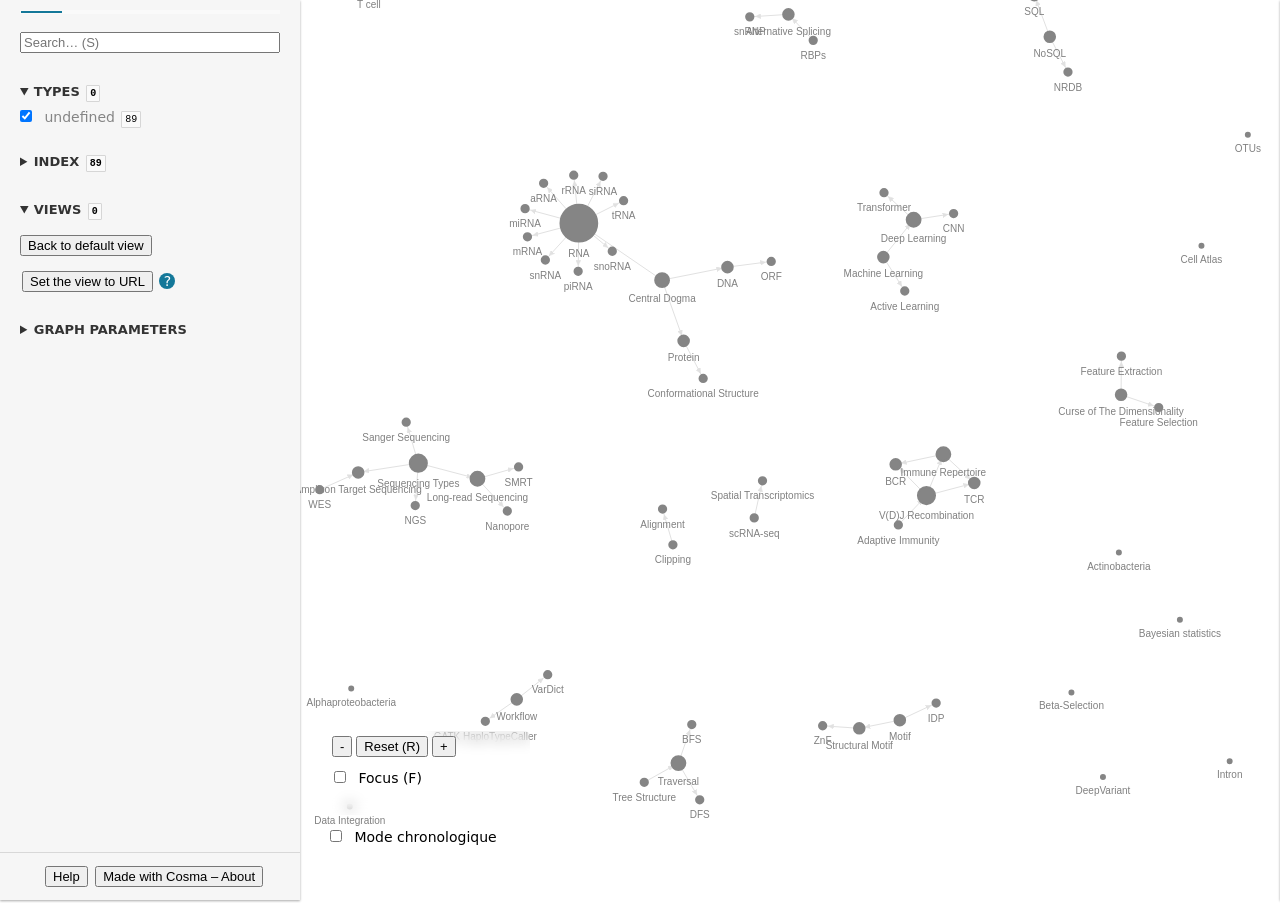
==== commit ea8df169: "update" ====
--- a/index.html
+++ b/index.html
@@ -13,7 +13,7 @@
     
     <meta name="keywords" content="">
     
-    <meta name="date" content="October 28, 2023 at 11:36:17 PM">
+    <meta name="date" content="October 30, 2023 at 12:02:20 AM">
     <title>Cosma — </title>
 
     <link rel="icon" type="image/png" sizes="16x16" href="[data-uri]" />
@@ -1075,7 +1075,7 @@
                 <label class="filter">
                     <input type="checkbox" name="undefined">
                     <span class="label" style="color: var(--n_undefined);">undefined</span>
-                    <span class="badge">66</span>
+                    <span class="badge">89</span>
                 </label>
                 
             </form>
@@ -1086,7 +1086,7 @@
         <details class="menu-index" id="index">
             <summary class="menu-title">
                 Index
-                <span id="index-counter" class="badge">66</span>
+                <span id="index-counter" class="badge">89</span>
             </summary>
 
             <select class="sorting-select" name="index_sorting">
@@ -1098,463 +1098,624 @@
 
             <ul class="menu-index-list">
                 
-                <li data-index="20231028233607" style="order: 1">
-                    <a href="#20231028233607">
+                <li data-index="20231030000212" style="order: 1">
+                    <a href="#20231030000212">
                         <span class="record-type-point" style="color: var(--n_undefined);">⬤</span>
                         <span>Actinobacteria</span>
                     </a>
                 </li>
                 
-                <li data-index="20231028233608" style="order: 2">
-                    <a href="#20231028233608">
+                <li data-index="20231030000213" style="order: 2">
+                    <a href="#20231030000213">
                         <span class="record-type-point" style="color: var(--n_undefined);">⬤</span>
                         <span>Active Learning</span>
                     </a>
                 </li>
                 
-                <li data-index="20231028233609" style="order: 3">
-                    <a href="#20231028233609">
+                <li data-index="20231030000214" style="order: 3">
+                    <a href="#20231030000214">
+                        <span class="record-type-point" style="color: var(--n_undefined);">⬤</span>
+                        <span>Adaptive Immunity</span>
+                    </a>
+                </li>
+                
+                <li data-index="20231030000215" style="order: 4">
+                    <a href="#20231030000215">
                         <span class="record-type-point" style="color: var(--n_undefined);">⬤</span>
                         <span>Alignment</span>
                     </a>
                 </li>
                 
-                <li data-index="20231028233610" style="order: 4">
-                    <a href="#20231028233610">
+                <li data-index="20231030000216" style="order: 5">
+                    <a href="#20231030000216">
                         <span class="record-type-point" style="color: var(--n_undefined);">⬤</span>
                         <span>Alphaproteobacteria</span>
                     </a>
                 </li>
                 
-                <li data-index="20231028233611" style="order: 5">
-                    <a href="#20231028233611">
+                <li data-index="20231030000217" style="order: 6">
+                    <a href="#20231030000217">
                         <span class="record-type-point" style="color: var(--n_undefined);">⬤</span>
                         <span>Alternative Splicing</span>
                     </a>
                 </li>
                 
-                <li data-index="20231028233612" style="order: 6">
-                    <a href="#20231028233612">
+                <li data-index="20231030000218" style="order: 7">
+                    <a href="#20231030000218">
                         <span class="record-type-point" style="color: var(--n_undefined);">⬤</span>
                         <span>Amplicon Target Sequencing</span>
                     </a>
                 </li>
                 
-                <li data-index="20231028233613" style="order: 7">
-                    <a href="#20231028233613">
+                <li data-index="20231030000219" style="order: 8">
+                    <a href="#20231030000219">
                         <span class="record-type-point" style="color: var(--n_undefined);">⬤</span>
                         <span>aRNA</span>
                     </a>
                 </li>
                 
-                <li data-index="20231028233614" style="order: 8">
-                    <a href="#20231028233614">
+                <li data-index="20231030000220" style="order: 9">
+                    <a href="#20231030000220">
                         <span class="record-type-point" style="color: var(--n_undefined);">⬤</span>
                         <span>Bayesian statistics</span>
                     </a>
                 </li>
                 
-                <li data-index="20231028233615" style="order: 9">
-                    <a href="#20231028233615">
+                <li data-index="20231030000221" style="order: 10">
+                    <a href="#20231030000221">
+                        <span class="record-type-point" style="color: var(--n_undefined);">⬤</span>
+                        <span>bcl file</span>
+                    </a>
+                </li>
+                
+                <li data-index="20231030000222" style="order: 11">
+                    <a href="#20231030000222">
+                        <span class="record-type-point" style="color: var(--n_undefined);">⬤</span>
+                        <span>BCR</span>
+                    </a>
+                </li>
+                
+                <li data-index="20231030000223" style="order: 12">
+                    <a href="#20231030000223">
+                        <span class="record-type-point" style="color: var(--n_undefined);">⬤</span>
+                        <span>Beta-Selection</span>
+                    </a>
+                </li>
+                
+                <li data-index="20231030000224" style="order: 13">
+                    <a href="#20231030000224">
                         <span class="record-type-point" style="color: var(--n_undefined);">⬤</span>
                         <span>BFS</span>
                     </a>
                 </li>
                 
-                <li data-index="20231028233616" style="order: 10">
-                    <a href="#20231028233616">
+                <li data-index="20231030000225" style="order: 14">
+                    <a href="#20231030000225">
+                        <span class="record-type-point" style="color: var(--n_undefined);">⬤</span>
+                        <span>Cell Atlas</span>
+                    </a>
+                </li>
+                
+                <li data-index="20231030000226" style="order: 15">
+                    <a href="#20231030000226">
+                        <span class="record-type-point" style="color: var(--n_undefined);">⬤</span>
+                        <span>Cell State</span>
+                    </a>
+                </li>
+                
+                <li data-index="20231030000227" style="order: 16">
+                    <a href="#20231030000227">
+                        <span class="record-type-point" style="color: var(--n_undefined);">⬤</span>
+                        <span>Cell trajectory</span>
+                    </a>
+                </li>
+                
+                <li data-index="20231030000228" style="order: 17">
+                    <a href="#20231030000228">
                         <span class="record-type-point" style="color: var(--n_undefined);">⬤</span>
                         <span>Central Dogma</span>
                     </a>
                 </li>
                 
-                <li data-index="20231028233617" style="order: 11">
-                    <a href="#20231028233617">
+                <li data-index="20231030000229" style="order: 18">
+                    <a href="#20231030000229">
                         <span class="record-type-point" style="color: var(--n_undefined);">⬤</span>
                         <span>Clipping</span>
                     </a>
                 </li>
                 
-                <li data-index="20231028233618" style="order: 12">
-                    <a href="#20231028233618">
+                <li data-index="20231030000230" style="order: 19">
+                    <a href="#20231030000230">
                         <span class="record-type-point" style="color: var(--n_undefined);">⬤</span>
                         <span>CNN</span>
                     </a>
                 </li>
                 
-                <li data-index="20231028233619" style="order: 13">
-                    <a href="#20231028233619">
+                <li data-index="20231030000231" style="order: 20">
+                    <a href="#20231030000231">
                         <span class="record-type-point" style="color: var(--n_undefined);">⬤</span>
                         <span>Conformational Structure</span>
                     </a>
                 </li>
                 
-                <li data-index="20231028233620" style="order: 14">
-                    <a href="#20231028233620">
+                <li data-index="20231030000232" style="order: 21">
+                    <a href="#20231030000232">
                         <span class="record-type-point" style="color: var(--n_undefined);">⬤</span>
                         <span>Converged Database</span>
                     </a>
                 </li>
                 
-                <li data-index="20231028233621" style="order: 15">
-                    <a href="#20231028233621">
+                <li data-index="20231030000233" style="order: 22">
+                    <a href="#20231030000233">
                         <span class="record-type-point" style="color: var(--n_undefined);">⬤</span>
                         <span>Curse of The Dimensionality</span>
                     </a>
                 </li>
                 
-                <li data-index="20231028233622" style="order: 16">
-                    <a href="#20231028233622">
+                <li data-index="20231030000234" style="order: 23">
+                    <a href="#20231030000234">
                         <span class="record-type-point" style="color: var(--n_undefined);">⬤</span>
                         <span>Data Integration</span>
                     </a>
                 </li>
                 
-                <li data-index="20231028233623" style="order: 17">
-                    <a href="#20231028233623">
+                <li data-index="20231030000235" style="order: 24">
+                    <a href="#20231030000235">
                         <span class="record-type-point" style="color: var(--n_undefined);">⬤</span>
                         <span>Deep Learning</span>
                     </a>
                 </li>
                 
-                <li data-index="20231028233624" style="order: 18">
-                    <a href="#20231028233624">
+                <li data-index="20231030000236" style="order: 25">
+                    <a href="#20231030000236">
+                        <span class="record-type-point" style="color: var(--n_undefined);">⬤</span>
+                        <span>DeepVariant</span>
+                    </a>
+                </li>
+                
+                <li data-index="20231030000237" style="order: 26">
+                    <a href="#20231030000237">
                         <span class="record-type-point" style="color: var(--n_undefined);">⬤</span>
                         <span>DFS</span>
                     </a>
                 </li>
                 
-                <li data-index="20231028233625" style="order: 19">
-                    <a href="#20231028233625">
+                <li data-index="20231030000238" style="order: 27">
+                    <a href="#20231030000238">
                         <span class="record-type-point" style="color: var(--n_undefined);">⬤</span>
                         <span>DNA</span>
                     </a>
                 </li>
                 
-                <li data-index="20231028233626" style="order: 20">
-                    <a href="#20231028233626">
+                <li data-index="20231030000239" style="order: 28">
+                    <a href="#20231030000239">
                         <span class="record-type-point" style="color: var(--n_undefined);">⬤</span>
                         <span>Ensemble</span>
                     </a>
                 </li>
                 
-                <li data-index="20231028233627" style="order: 21">
-                    <a href="#20231028233627">
+                <li data-index="20231030000240" style="order: 29">
+                    <a href="#20231030000240">
                         <span class="record-type-point" style="color: var(--n_undefined);">⬤</span>
                         <span>Exon</span>
                     </a>
                 </li>
                 
-                <li data-index="20231028233628" style="order: 22">
-                    <a href="#20231028233628">
+                <li data-index="20231030000241" style="order: 30">
+                    <a href="#20231030000241">
+                        <span class="record-type-point" style="color: var(--n_undefined);">⬤</span>
+                        <span>FASTA&amp;FASTQ file</span>
+                    </a>
+                </li>
+                
+                <li data-index="20231030000242" style="order: 31">
+                    <a href="#20231030000242">
                         <span class="record-type-point" style="color: var(--n_undefined);">⬤</span>
                         <span>Feature Extraction</span>
                     </a>
                 </li>
                 
-                <li data-index="20231028233629" style="order: 23">
-                    <a href="#20231028233629">
+                <li data-index="20231030000243" style="order: 32">
+                    <a href="#20231030000243">
                         <span class="record-type-point" style="color: var(--n_undefined);">⬤</span>
                         <span>Feature Selection</span>
                     </a>
                 </li>
                 
-                <li data-index="20231028233630" style="order: 24">
-                    <a href="#20231028233630">
+                <li data-index="20231030000244" style="order: 33">
+                    <a href="#20231030000244">
+                        <span class="record-type-point" style="color: var(--n_undefined);">⬤</span>
+                        <span>File Types</span>
+                    </a>
+                </li>
+                
+                <li data-index="20231030000245" style="order: 34">
+                    <a href="#20231030000245">
+                        <span class="record-type-point" style="color: var(--n_undefined);">⬤</span>
+                        <span>GATK HaploTypeCaller</span>
+                    </a>
+                </li>
+                
+                <li data-index="20231030000246" style="order: 35">
+                    <a href="#20231030000246">
                         <span class="record-type-point" style="color: var(--n_undefined);">⬤</span>
                         <span>HMM</span>
                     </a>
                 </li>
                 
-                <li data-index="20231028233631" style="order: 25">
-                    <a href="#20231028233631">
+                <li data-index="20231030000247" style="order: 36">
+                    <a href="#20231030000247">
                         <span class="record-type-point" style="color: var(--n_undefined);">⬤</span>
                         <span>IDP</span>
                     </a>
                 </li>
                 
-                <li data-index="20231028233632" style="order: 26">
-                    <a href="#20231028233632">
+                <li data-index="20231030000248" style="order: 37">
+                    <a href="#20231030000248">
+                        <span class="record-type-point" style="color: var(--n_undefined);">⬤</span>
+                        <span>Immune Repertoire</span>
+                    </a>
+                </li>
+                
+                <li data-index="20231030000249" style="order: 38">
+                    <a href="#20231030000249">
                         <span class="record-type-point" style="color: var(--n_undefined);">⬤</span>
                         <span>Intron</span>
                     </a>
                 </li>
                 
-                <li data-index="20231028233633" style="order: 27">
-                    <a href="#20231028233633">
+                <li data-index="20231030000250" style="order: 39">
+                    <a href="#20231030000250">
                         <span class="record-type-point" style="color: var(--n_undefined);">⬤</span>
                         <span>Learn-NextFlow-in-2023</span>
                     </a>
                 </li>
                 
-                <li data-index="20231028233634" style="order: 28">
-                    <a href="#20231028233634">
+                <li data-index="20231030000251" style="order: 40">
+                    <a href="#20231030000251">
                         <span class="record-type-point" style="color: var(--n_undefined);">⬤</span>
                         <span>Long-read Sequencing</span>
                     </a>
                 </li>
                 
-                <li data-index="20231028233635" style="order: 29">
-                    <a href="#20231028233635">
+                <li data-index="20231030000252" style="order: 41">
+                    <a href="#20231030000252">
                         <span class="record-type-point" style="color: var(--n_undefined);">⬤</span>
                         <span>Machine Learning</span>
                     </a>
                 </li>
                 
-                <li data-index="20231028233636" style="order: 30">
-                    <a href="#20231028233636">
+                <li data-index="20231030000253" style="order: 42">
+                    <a href="#20231030000253">
                         <span class="record-type-point" style="color: var(--n_undefined);">⬤</span>
                         <span>miRNA</span>
                     </a>
                 </li>
                 
-                <li data-index="20231028233637" style="order: 31">
-                    <a href="#20231028233637">
+                <li data-index="20231030000254" style="order: 43">
+                    <a href="#20231030000254">
                         <span class="record-type-point" style="color: var(--n_undefined);">⬤</span>
                         <span>Motif</span>
                     </a>
                 </li>
                 
-                <li data-index="20231028233638" style="order: 32">
-                    <a href="#20231028233638">
+                <li data-index="20231030000255" style="order: 44">
+                    <a href="#20231030000255">
                         <span class="record-type-point" style="color: var(--n_undefined);">⬤</span>
                         <span>mRNA</span>
                     </a>
                 </li>
                 
-                <li data-index="20231028233639" style="order: 33">
-                    <a href="#20231028233639">
+                <li data-index="20231030000256" style="order: 45">
+                    <a href="#20231030000256">
                         <span class="record-type-point" style="color: var(--n_undefined);">⬤</span>
                         <span>Multi-omics</span>
                     </a>
                 </li>
                 
-                <li data-index="20231028233640" style="order: 34">
-                    <a href="#20231028233640">
+                <li data-index="20231030000257" style="order: 46">
+                    <a href="#20231030000257">
                         <span class="record-type-point" style="color: var(--n_undefined);">⬤</span>
                         <span>Mutation</span>
                     </a>
                 </li>
                 
-                <li data-index="20231028233641" style="order: 35">
-                    <a href="#20231028233641">
+                <li data-index="20231030000258" style="order: 47">
+                    <a href="#20231030000258">
                         <span class="record-type-point" style="color: var(--n_undefined);">⬤</span>
                         <span>Nanopore</span>
                     </a>
                 </li>
                 
-                <li data-index="20231028233642" style="order: 36">
-                    <a href="#20231028233642">
+                <li data-index="20231030000259" style="order: 48">
+                    <a href="#20231030000259">
                         <span class="record-type-point" style="color: var(--n_undefined);">⬤</span>
                         <span>Neural Network</span>
                     </a>
                 </li>
                 
-                <li data-index="20231028233643" style="order: 37">
-                    <a href="#20231028233643">
+                <li data-index="20231030000260" style="order: 49">
+                    <a href="#20231030000260">
                         <span class="record-type-point" style="color: var(--n_undefined);">⬤</span>
                         <span>NGS</span>
                     </a>
                 </li>
                 
-                <li data-index="20231028233644" style="order: 38">
-                    <a href="#20231028233644">
+                <li data-index="20231030000261" style="order: 50">
+                    <a href="#20231030000261">
                         <span class="record-type-point" style="color: var(--n_undefined);">⬤</span>
                         <span>NoSQL</span>
                     </a>
                 </li>
                 
-                <li data-index="20231028233645" style="order: 39">
-                    <a href="#20231028233645">
+                <li data-index="20231030000262" style="order: 51">
+                    <a href="#20231030000262">
                         <span class="record-type-point" style="color: var(--n_undefined);">⬤</span>
                         <span>NRDB</span>
                     </a>
                 </li>
                 
-                <li data-index="20231028233646" style="order: 40">
-                    <a href="#20231028233646">
+                <li data-index="20231030000263" style="order: 52">
+                    <a href="#20231030000263">
                         <span class="record-type-point" style="color: var(--n_undefined);">⬤</span>
                         <span>ORF</span>
                     </a>
                 </li>
                 
-                <li data-index="20231028233647" style="order: 41">
-                    <a href="#20231028233647">
+                <li data-index="20231030000264" style="order: 53">
+                    <a href="#20231030000264">
                         <span class="record-type-point" style="color: var(--n_undefined);">⬤</span>
                         <span>OTUs</span>
                     </a>
                 </li>
                 
-                <li data-index="20231028233648" style="order: 42">
-                    <a href="#20231028233648">
+                <li data-index="20231030000265" style="order: 54">
+                    <a href="#20231030000265">
                         <span class="record-type-point" style="color: var(--n_undefined);">⬤</span>
                         <span>piRNA</span>
                     </a>
                 </li>
                 
-                <li data-index="20231028233649" style="order: 43">
-                    <a href="#20231028233649">
+                <li data-index="20231030000266" style="order: 55">
+                    <a href="#20231030000266">
                         <span class="record-type-point" style="color: var(--n_undefined);">⬤</span>
                         <span>Protein</span>
                     </a>
                 </li>
                 
-                <li data-index="20231028233650" style="order: 44">
-                    <a href="#20231028233650">
+                <li data-index="20231030000267" style="order: 56">
+                    <a href="#20231030000267">
                         <span class="record-type-point" style="color: var(--n_undefined);">⬤</span>
                         <span>Query Strategy</span>
                     </a>
                 </li>
                 
-                <li data-index="20231028233651" style="order: 45">
-                    <a href="#20231028233651">
+                <li data-index="20231030000268" style="order: 57">
+                    <a href="#20231030000268">
                         <span class="record-type-point" style="color: var(--n_undefined);">⬤</span>
                         <span>RBPs</span>
                     </a>
                 </li>
                 
-                <li data-index="20231028233652" style="order: 46">
-                    <a href="#20231028233652">
+                <li data-index="20231030000269" style="order: 58">
+                    <a href="#20231030000269">
                         <span class="record-type-point" style="color: var(--n_undefined);">⬤</span>
                         <span>RDB</span>
                     </a>
                 </li>
                 
-                <li data-index="20231028233653" style="order: 47">
-                    <a href="#20231028233653">
+                <li data-index="20231030000270" style="order: 59">
+                    <a href="#20231030000270">
                         <span class="record-type-point" style="color: var(--n_undefined);">⬤</span>
                         <span>Ribonucleoprotein</span>
                     </a>
                 </li>
                 
-                <li data-index="20231028233654" style="order: 48">
-                    <a href="#20231028233654">
+                <li data-index="20231030000271" style="order: 60">
+                    <a href="#20231030000271">
                         <span class="record-type-point" style="color: var(--n_undefined);">⬤</span>
                         <span>RNA</span>
                     </a>
                 </li>
                 
-                <li data-index="20231028233655" style="order: 49">
-                    <a href="#20231028233655">
+                <li data-index="20231030000272" style="order: 61">
+                    <a href="#20231030000272">
                         <span class="record-type-point" style="color: var(--n_undefined);">⬤</span>
                         <span>rRNA</span>
                     </a>
                 </li>
                 
-                <li data-index="20231028233656" style="order: 50">
-                    <a href="#20231028233656">
+                <li data-index="20231030000273" style="order: 62">
+                    <a href="#20231030000273">
+                        <span class="record-type-point" style="color: var(--n_undefined);">⬤</span>
+                        <span>sam&amp;bam file</span>
+                    </a>
+                </li>
+                
+                <li data-index="20231030000274" style="order: 63">
+                    <a href="#20231030000274">
+                        <span class="record-type-point" style="color: var(--n_undefined);">⬤</span>
+                        <span>Sanger Sequencing</span>
+                    </a>
+                </li>
+                
+                <li data-index="20231030000275" style="order: 64">
+                    <a href="#20231030000275">
                         <span class="record-type-point" style="color: var(--n_undefined);">⬤</span>
                         <span>scRNA-seq</span>
                     </a>
                 </li>
                 
-                <li data-index="20231028233657" style="order: 51">
-                    <a href="#20231028233657">
+                <li data-index="20231030000276" style="order: 65">
+                    <a href="#20231030000276">
+                        <span class="record-type-point" style="color: var(--n_undefined);">⬤</span>
+                        <span>Sequencing Types</span>
+                    </a>
+                </li>
+                
+                <li data-index="20231030000277" style="order: 66">
+                    <a href="#20231030000277">
                         <span class="record-type-point" style="color: var(--n_undefined);">⬤</span>
                         <span>siRNA</span>
                     </a>
                 </li>
                 
-                <li data-index="20231028233658" style="order: 52">
-                    <a href="#20231028233658">
+                <li data-index="20231030000278" style="order: 67">
+                    <a href="#20231030000278">
+                        <span class="record-type-point" style="color: var(--n_undefined);">⬤</span>
+                        <span>smFISH</span>
+                    </a>
+                </li>
+                
+                <li data-index="20231030000279" style="order: 68">
+                    <a href="#20231030000279">
                         <span class="record-type-point" style="color: var(--n_undefined);">⬤</span>
                         <span>SMRT</span>
                     </a>
                 </li>
                 
-                <li data-index="20231028233659" style="order: 53">
-                    <a href="#20231028233659">
+                <li data-index="20231030000280" style="order: 69">
+                    <a href="#20231030000280">
                         <span class="record-type-point" style="color: var(--n_undefined);">⬤</span>
                         <span>snoRNA</span>
                     </a>
                 </li>
                 
-                <li data-index="20231028233660" style="order: 54">
-                    <a href="#20231028233660">
+                <li data-index="20231030000281" style="order: 70">
+                    <a href="#20231030000281">
                         <span class="record-type-point" style="color: var(--n_undefined);">⬤</span>
                         <span>snRNA</span>
                     </a>
                 </li>
                 
-                <li data-index="20231028233661" style="order: 55">
-                    <a href="#20231028233661">
+                <li data-index="20231030000282" style="order: 71">
+                    <a href="#20231030000282">
                         <span class="record-type-point" style="color: var(--n_undefined);">⬤</span>
                         <span>snRNP</span>
                     </a>
                 </li>
                 
-                <li data-index="20231028233662" style="order: 56">
-                    <a href="#20231028233662">
+                <li data-index="20231030000283" style="order: 72">
+                    <a href="#20231030000283">
                         <span class="record-type-point" style="color: var(--n_undefined);">⬤</span>
                         <span>Sparsity</span>
                     </a>
                 </li>
                 
-                <li data-index="20231028233663" style="order: 57">
-                    <a href="#20231028233663">
+                <li data-index="20231030000284" style="order: 73">
+                    <a href="#20231030000284">
                         <span class="record-type-point" style="color: var(--n_undefined);">⬤</span>
                         <span>Spatial Transcriptomics</span>
                     </a>
                 </li>
                 
-                <li data-index="20231028233664" style="order: 58">
-                    <a href="#20231028233664">
+                <li data-index="20231030000285" style="order: 74">
+                    <a href="#20231030000285">
                         <span class="record-type-point" style="color: var(--n_undefined);">⬤</span>
                         <span>SQL</span>
                     </a>
                 </li>
                 
-                <li data-index="20231028233665" style="order: 59">
-                    <a href="#20231028233665">
+                <li data-index="20231030000286" style="order: 75">
+                    <a href="#20231030000286">
                         <span class="record-type-point" style="color: var(--n_undefined);">⬤</span>
                         <span>Structural Motif</span>
                     </a>
                 </li>
                 
-                <li data-index="20231028233666" style="order: 60">
-                    <a href="#20231028233666">
+                <li data-index="20231030000287" style="order: 76">
+                    <a href="#20231030000287">
+                        <span class="record-type-point" style="color: var(--n_undefined);">⬤</span>
+                        <span>T cell</span>
+                    </a>
+                </li>
+                
+                <li data-index="20231030000288" style="order: 77">
+                    <a href="#20231030000288">
+                        <span class="record-type-point" style="color: var(--n_undefined);">⬤</span>
+                        <span>TCR</span>
+                    </a>
+                </li>
+                
+                <li data-index="20231030000289" style="order: 78">
+                    <a href="#20231030000289">
+                        <span class="record-type-point" style="color: var(--n_undefined);">⬤</span>
+                        <span>Thymus</span>
+                    </a>
+                </li>
+                
+                <li data-index="20231030000290" style="order: 79">
+                    <a href="#20231030000290">
                         <span class="record-type-point" style="color: var(--n_undefined);">⬤</span>
                         <span>Transformer</span>
                     </a>
                 </li>
                 
-                <li data-index="20231028233667" style="order: 61">
-                    <a href="#20231028233667">
+                <li data-index="20231030000291" style="order: 80">
+                    <a href="#20231030000291">
                         <span class="record-type-point" style="color: var(--n_undefined);">⬤</span>
                         <span>Traversal</span>
                     </a>
                 </li>
                 
-                <li data-index="20231028233668" style="order: 62">
-                    <a href="#20231028233668">
+                <li data-index="20231030000292" style="order: 81">
+                    <a href="#20231030000292">
                         <span class="record-type-point" style="color: var(--n_undefined);">⬤</span>
                         <span>Tree Structure</span>
                     </a>
                 </li>
                 
-                <li data-index="20231028233669" style="order: 63">
-                    <a href="#20231028233669">
+                <li data-index="20231030000293" style="order: 82">
+                    <a href="#20231030000293">
                         <span class="record-type-point" style="color: var(--n_undefined);">⬤</span>
                         <span>tRNA</span>
                     </a>
                 </li>
                 
-                <li data-index="20231028233670" style="order: 64">
-                    <a href="#20231028233670">
+                <li data-index="20231030000294" style="order: 83">
+                    <a href="#20231030000294">
+                        <span class="record-type-point" style="color: var(--n_undefined);">⬤</span>
+                        <span>V(D)J Recombination</span>
+                    </a>
+                </li>
+                
+                <li data-index="20231030000295" style="order: 84">
+                    <a href="#20231030000295">
+                        <span class="record-type-point" style="color: var(--n_undefined);">⬤</span>
+                        <span>VarDict</span>
+                    </a>
+                </li>
+                
+                <li data-index="20231030000296" style="order: 85">
+                    <a href="#20231030000296">
+                        <span class="record-type-point" style="color: var(--n_undefined);">⬤</span>
+                        <span>vcf file</span>
+                    </a>
+                </li>
+                
+                <li data-index="20231030000297" style="order: 86">
+                    <a href="#20231030000297">
                         <span class="record-type-point" style="color: var(--n_undefined);">⬤</span>
                         <span>WES</span>
                     </a>
                 </li>
                 
-                <li data-index="20231028233671" style="order: 65">
-                    <a href="#20231028233671">
+                <li data-index="20231030000298" style="order: 87">
+                    <a href="#20231030000298">
                         <span class="record-type-point" style="color: var(--n_undefined);">⬤</span>
                         <span>WGS</span>
                     </a>
                 </li>
                 
-                <li data-index="20231028233672" style="order: 66">
-                    <a href="#20231028233672">
+                <li data-index="20231030000299" style="order: 88">
+                    <a href="#20231030000299">
+                        <span class="record-type-point" style="color: var(--n_undefined);">⬤</span>
+                        <span>Workflow</span>
+                    </a>
+                </li>
+                
+                <li data-index="20231030000300" style="order: 89">
+                    <a href="#20231030000300">
                         <span class="record-type-point" style="color: var(--n_undefined);">⬤</span>
                         <span>ZnF</span>
                     </a>
@@ -1601,7 +1762,7 @@
                     <label>
                         <input type="checkbox" checked onchange="linksDisplayToggle(this.checked)">
                         Display links
-                        <span class="badge">37</span>
+                        <span class="badge">52</span>
                     </label>
                 </li>
                 <li>
@@ -1706,7 +1867,7 @@
         </button>
 
         
-        <article id="20231028233607" class="record">
+        <article id="20231030000212" class="record">
             <header>
                 <h1 class="record-title">Actinobacteria</h1>
 
@@ -1714,7 +1875,7 @@
 
                 <div class="record-id">
                     <span>id :</span>
-                    <span>20231028233607</span>
+                    <span>20231030000212</span>
                 </div>
 
                 <div class="record-type">
@@ -1746,7 +1907,7 @@
             </footer>
         </article>
         
-        <article id="20231028233608" class="record">
+        <article id="20231030000213" class="record">
             <header>
                 <h1 class="record-title">Active Learning</h1>
 
@@ -1754,7 +1915,7 @@
 
                 <div class="record-id">
                     <span>id :</span>
-                    <span>20231028233608</span>
+                    <span>20231030000213</span>
                 </div>
 
                 <div class="record-type">
@@ -1816,14 +1977,14 @@
 
                     <ul class="record-backlinks-list">
                         
-                        <li data-target-id="20231028233635">
-                            <a href="#20231028233635">
+                        <li data-target-id="20231030000252">
+                            <a href="#20231030000252">
                                 <span class="record-type-point" style="color: var(--n_undefined);">⬤</span>
                                 <span>Machine Learning</span>
                                 <div class="record-links-context">
                                     <h2>Example</h2>
 <p>Deep Learning<br>
-<em class="id-context" data-target-id="20231028233608">Active Learning</em></p>
+<em class="id-context" data-target-id="20231030000213">Active Learning</em></p>
 
                                 </div>
                             </a>
@@ -1835,7 +1996,79 @@
             </footer>
         </article>
         
-        <article id="20231028233609" class="record">
+        <article id="20231030000214" class="record">
+            <header>
+                <h1 class="record-title">Adaptive Immunity</h1>
+
+                
+
+                <div class="record-id">
+                    <span>id :</span>
+                    <span>20231030000214</span>
+                </div>
+
+                <div class="record-type">
+                    <span>types :</span>
+                    <span>undefined</span>
+                </div>
+
+                
+                <div class="record-tags">
+                    <span>keywords :</span>
+                    
+                </div>
+                
+
+                
+            </header>
+
+            <main class="record-content">
+                <p>2차 면역반응</p>
+<ul>
+<li>2차면역반응은 특정 항원을 인식해서 발생한다.</li>
+<li>특정 항원을 인식하는 antigen receptor는 유전자들의 조합을 통하여 만들어진다.</li>
+<li>유전자들의 조합결과는 <a href="#20231030000294" title="V(D)J Recombination" class="record-link">V(D)J Recombination</a>, irreversible somatic DNA recombination을 통해 결정된다.</li>
+</ul>
+
+
+                
+            </main>
+
+            <footer class="list-content-container">
+                
+                <details class="record-links" open="open">
+                    <summary class="menu-title">
+                        links
+                        <span class="badge">1</span>
+                    </summary>
+
+                    <ul class="record-links-list">
+                        
+                        <li data-target-id="20231030000294">
+                            <a href="#20231030000294">
+                                <span class="record-type-point" style="color: var(--n_undefined);">⬤</span>
+                                <span>V(D)J Recombination</span>
+                                <div class="record-links-context">
+                                    <p>2차 면역반응</p>
+<ul>
+<li>2차면역반응은 특정 항원을 인식해서 발생한다.</li>
+<li>특정 항원을 인식하는 antigen receptor는 유전자들의 조합을 통하여 만들어진다.</li>
+<li>유전자들의 조합결과는 <em class="id-context" data-target-id="20231030000294">V(D)J Recombination</em>, irreversible somatic DNA recombination을 통해 결정된다.</li>
+</ul>
+
+                                </div>
+                            </a>
+                        </li>
+                        
+                    </ul>
+                </details>
+                
+
+                
+            </footer>
+        </article>
+        
+        <article id="20231030000215" class="record">
             <header>
                 <h1 class="record-title">Alignment</h1>
 
@@ -1843,7 +2076,7 @@
 
                 <div class="record-id">
                     <span>id :</span>
-                    <span>20231028233609</span>
+                    <span>20231030000215</span>
                 </div>
 
                 <div class="record-type">
@@ -1879,14 +2112,14 @@
 
                     <ul class="record-backlinks-list">
                         
-                        <li data-target-id="20231028233617">
-                            <a href="#20231028233617">
+                        <li data-target-id="20231030000229">
+                            <a href="#20231030000229">
                                 <span class="record-type-point" style="color: var(--n_undefined);">⬤</span>
                                 <span>Clipping</span>
                                 <div class="record-links-context">
                                     <h1>Clipping</h1>
 <ul>
-<li>Clipping이란 sequencing을 통해 얻은 read의 앞 부분과 뒷 부분의 정확도가 떨어지기 때문에, 이를 <em class="id-context" data-target-id="20231028233609">Alignment</em> 단계에서 생략하고 정확도가 높은 중간 부분만 alingment에 활용하는 기술이다.</li>
+<li>Clipping이란 sequencing을 통해 얻은 read의 앞 부분과 뒷 부분의 정확도가 떨어지기 때문에, 이를 <em class="id-context" data-target-id="20231030000215">Alignment</em> 단계에서 생략하고 정확도가 높은 중간 부분만 alingment에 활용하는 기술이다.</li>
 <li>예를 들어 1000 base 길이의 read를 얻었다고 했을 때, aligment 과정에 clipping 옵션이 활용되면 1000 base 중 중간의 700 base만 alignment에 활용될 것이다.</li>
 <li>장점은 정확도가 높은 부분만 alignment 과정에 활용한다는 점이다.
 <ul>
@@ -1907,7 +2140,7 @@
             </footer>
         </article>
         
-        <article id="20231028233610" class="record">
+        <article id="20231030000216" class="record">
             <header>
                 <h1 class="record-title">Alphaproteobacteria</h1>
 
@@ -1915,7 +2148,7 @@
 
                 <div class="record-id">
                     <span>id :</span>
-                    <span>20231028233610</span>
+                    <span>20231030000216</span>
                 </div>
 
                 <div class="record-type">
@@ -1947,7 +2180,7 @@
             </footer>
         </article>
         
-        <article id="20231028233611" class="record">
+        <article id="20231030000217" class="record">
             <header>
                 <h1 class="record-title">Alternative Splicing</h1>
 
@@ -1955,7 +2188,7 @@
 
                 <div class="record-id">
                     <span>id :</span>
-                    <span>20231028233611</span>
+                    <span>20231030000217</span>
                 </div>
 
                 <div class="record-type">
@@ -1983,7 +2216,7 @@
 - pre-mRNA는 pre-tRNA와 마찬가지로 primary transcript에 포함된다.
 # RNA splicing 과정
 <img src="https://upload.wikimedia.org/wikipedia/commons/3/37/Process_of_RNA_splicing.png">
-1. <a href="#20231028233661" title="snRNP" class="record-link">snRNP</a>s 5개 혹은 ribonucleoproteins 접근
+1. <a href="#20231030000282" title="snRNP" class="record-link">snRNP</a>s 5개 혹은 ribonucleoproteins 접근
 2. intron에 붙음
 3. intron의 양 끝(5', 4')이 모이면서 고리를 생성
 4. intron이 제거됨
@@ -2021,13 +2254,13 @@
 
                     <ul class="record-links-list">
                         
-                        <li data-target-id="20231028233661">
-                            <a href="#20231028233661">
+                        <li data-target-id="20231030000282">
+                            <a href="#20231030000282">
                                 <span class="record-type-point" style="color: var(--n_undefined);">⬤</span>
                                 <span>snRNP</span>
                                 <div class="record-links-context">
                                     <img src="https://upload.wikimedia.org/wikipedia/commons/3/37/Process_of_RNA_splicing.png">
-1. *snRNP*{.id-context data-target-id=20231028233661}s 5개 혹은 ribonucleoproteins 접근
+1. *snRNP*{.id-context data-target-id=20231030000282}s 5개 혹은 ribonucleoproteins 접근
 2. intron에 붙음
 3. intron의 양 끝(5', 4')이 모이면서 고리를 생성
 4. intron이 제거됨
@@ -2050,8 +2283,8 @@
 
                     <ul class="record-backlinks-list">
                         
-                        <li data-target-id="20231028233651">
-                            <a href="#20231028233651">
+                        <li data-target-id="20231030000268">
+                            <a href="#20231030000268">
                                 <span class="record-type-point" style="color: var(--n_undefined);">⬤</span>
                                 <span>RBPs</span>
                                 <div class="record-links-context">
@@ -2063,7 +2296,7 @@
 <li>RBPs는 전사가 끝난 이후의 RNA에게 여러가지 영향을 미친다: splicing, polyadenylation, ...</li>
 </ul>
 <h1>RBPs의 기능</h1>
-<h2>1. <em class="id-context" data-target-id="20231028233611">Alternative Splicing</em></h2>
+<h2>1. <em class="id-context" data-target-id="20231030000217">Alternative Splicing</em></h2>
 <h2>2. RNA editing</h2>
 <h2>3. Polyadenylation</h2>
 <h2>4. Export</h2>
@@ -2089,7 +2322,7 @@
             </footer>
         </article>
         
-        <article id="20231028233612" class="record">
+        <article id="20231030000218" class="record">
             <header>
                 <h1 class="record-title">Amplicon Target Sequencing</h1>
 
@@ -2097,7 +2330,7 @@
 
                 <div class="record-id">
                     <span>id :</span>
-                    <span>20231028233612</span>
+                    <span>20231030000218</span>
                 </div>
 
                 <div class="record-type">
@@ -2119,6 +2352,96 @@
                 <h1>Error</h1>
 <h2>Allele Drop-Out</h2>
 <p>#Allele_Drop-Out</p>
+
+
+                
+            </main>
+
+            <footer class="list-content-container">
+                
+
+                
+                <details class="record-backlinks" open="open">
+                    <summary class="menu-title">
+                        backlinks
+                        <span class="badge">2</span>
+                    </summary>
+
+                    <ul class="record-backlinks-list">
+                        
+                        <li data-target-id="20231030000276">
+                            <a href="#20231030000276">
+                                <span class="record-type-point" style="color: var(--n_undefined);">⬤</span>
+                                <span>Sequencing Types</span>
+                                <div class="record-links-context">
+                                    <h1>Based on Target</h1>
+<ul>
+<li>Whole-Genome Sequencing([[today-i-learned/Knowledge/Bioinformatics/WGS|WGS]])</li>
+<li>Whole-Exome Sequencing([[today-i-learned/Knowledge/Bioinformatics/WES|WES]])
+<ul>
+<li><em class="id-context" data-target-id="20231030000218">Amplicon Target Sequencing</em></li>
+</ul>
+</li>
+<li>Single-Cell RNA Sequencing([[today-i-learned/Knowledge/Bioinformatics/scRNA-seq|scRNA-seq]])</li>
+</ul>
+<h1>Based on Sequencng Technology Generation</h1>
+<ul>
+<li>Sanger Sequencing</li>
+<li>Next Generation Sequencing(NGS)</li>
+<li>Long-read Sequencing</li>
+</ul>
+
+                                </div>
+                            </a>
+                        </li>
+                        
+                        <li data-target-id="20231030000297">
+                            <a href="#20231030000297">
+                                <span class="record-type-point" style="color: var(--n_undefined);">⬤</span>
+                                <span>WES</span>
+                                <div class="record-links-context">
+                                    <p>Whole-Exome Sequencing</p>
+<h1>예시</h1>
+<p><em class="id-context" data-target-id="20231030000218">Amplicon Target Sequencing</em></p>
+
+                                </div>
+                            </a>
+                        </li>
+                        
+                    </ul>
+                </details>
+                
+            </footer>
+        </article>
+        
+        <article id="20231030000219" class="record">
+            <header>
+                <h1 class="record-title">aRNA</h1>
+
+                
+
+                <div class="record-id">
+                    <span>id :</span>
+                    <span>20231030000219</span>
+                </div>
+
+                <div class="record-type">
+                    <span>types :</span>
+                    <span>undefined</span>
+                </div>
+
+                
+                <div class="record-tags">
+                    <span>keywords :</span>
+                    
+                </div>
+                
+
+                
+            </header>
+
+            <main class="record-content">
+                <p>antisense RNA</p>
 
 
                 
@@ -2136,14 +2459,24 @@
 
                     <ul class="record-backlinks-list">
                         
-                        <li data-target-id="20231028233643">
-                            <a href="#20231028233643">
-                                <span class="record-type-point" style="color: var(--n_undefined);">⬤</span>
-                                <span>NGS</span>
-                                <div class="record-links-context">
-                                    <p>Next Generation Sequencing<br>
-<em class="id-context" data-target-id="20231028233612">Amplicon Target Sequencing</em></p>
-<h1></h1>
+                        <li data-target-id="20231030000271">
+                            <a href="#20231030000271">
+                                <span class="record-type-point" style="color: var(--n_undefined);">⬤</span>
+                                <span>RNA</span>
+                                <div class="record-links-context">
+                                    <p>mRNA<br>
+rRNA<br>
+tRNA<br>
+snRNA<br>
+snoRNA<br>
+<em class="id-context" data-target-id="20231030000219">aRNA</em><br>
+miRNA<br>
+siRNA<br>
+piRNA</p>
+<h1>참고</h1>
+<ul>
+<li><a href="https://bioinformaticsandme.tistory.com/249">https://bioinformaticsandme.tistory.com/249</a></li>
+</ul>
 
                                 </div>
                             </a>
@@ -2155,15 +2488,15 @@
             </footer>
         </article>
         
-        <article id="20231028233613" class="record">
+        <article id="20231030000220" class="record">
             <header>
-                <h1 class="record-title">aRNA</h1>
+                <h1 class="record-title">Bayesian statistics</h1>
 
                 
 
                 <div class="record-id">
                     <span>id :</span>
-                    <span>20231028233613</span>
+                    <span>20231030000220</span>
                 </div>
 
                 <div class="record-type">
@@ -2182,8 +2515,46 @@
             </header>
 
             <main class="record-content">
-                <p>antisense RNA</p>
-
+                
+
+                
+            </main>
+
+            <footer class="list-content-container">
+                
+
+                
+            </footer>
+        </article>
+        
+        <article id="20231030000221" class="record">
+            <header>
+                <h1 class="record-title">bcl file</h1>
+
+                
+
+                <div class="record-id">
+                    <span>id :</span>
+                    <span>20231030000221</span>
+                </div>
+
+                <div class="record-type">
+                    <span>types :</span>
+                    <span>undefined</span>
+                </div>
+
+                
+                <div class="record-tags">
+                    <span>keywords :</span>
+                    
+                </div>
+                
+
+                
+            </header>
+
+            <main class="record-content">
+                
 
                 
             </main>
@@ -2200,24 +2571,15 @@
 
                     <ul class="record-backlinks-list">
                         
-                        <li data-target-id="20231028233654">
-                            <a href="#20231028233654">
-                                <span class="record-type-point" style="color: var(--n_undefined);">⬤</span>
-                                <span>RNA</span>
-                                <div class="record-links-context">
-                                    <p>mRNA<br>
-rRNA<br>
-tRNA<br>
-snRNA<br>
-snoRNA<br>
-<em class="id-context" data-target-id="20231028233613">aRNA</em><br>
-miRNA<br>
-siRNA<br>
-piRNA</p>
-<h1>참고</h1>
-<ul>
-<li><a href="https://bioinformaticsandme.tistory.com/249">https://bioinformaticsandme.tistory.com/249</a></li>
-</ul>
+                        <li data-target-id="20231030000244">
+                            <a href="#20231030000244">
+                                <span class="record-type-point" style="color: var(--n_undefined);">⬤</span>
+                                <span>File Types</span>
+                                <div class="record-links-context">
+                                    <p><em class="id-context" data-target-id="20231030000221">bcl file</em><br>
+FASTA&amp;FASTQ file<br>
+sam&amp;bam file<br>
+vcf file</p>
 
                                 </div>
                             </a>
@@ -2229,15 +2591,15 @@
             </footer>
         </article>
         
-        <article id="20231028233614" class="record">
+        <article id="20231030000222" class="record">
             <header>
-                <h1 class="record-title">Bayesian statistics</h1>
+                <h1 class="record-title">BCR</h1>
 
                 
 
                 <div class="record-id">
                     <span>id :</span>
-                    <span>20231028233614</span>
+                    <span>20231030000222</span>
                 </div>
 
                 <div class="record-type">
@@ -2256,7 +2618,8 @@
             </header>
 
             <main class="record-content">
-                
+                <p>B cell receptor</p>
+
 
                 
             </main>
@@ -2264,11 +2627,129 @@
             <footer class="list-content-container">
                 
 
+                
+                <details class="record-backlinks" open="open">
+                    <summary class="menu-title">
+                        backlinks
+                        <span class="badge">2</span>
+                    </summary>
+
+                    <ul class="record-backlinks-list">
+                        
+                        <li data-target-id="20231030000248">
+                            <a href="#20231030000248">
+                                <span class="record-type-point" style="color: var(--n_undefined);">⬤</span>
+                                <span>Immune Repertoire</span>
+                                <div class="record-links-context">
+                                    <ul>
+<li>T cell receptor(TCR)와 B cell receptor(<em class="id-context" data-target-id="20231030000222">BCR</em>)이 어떻게 수많은 항원에 일일이 특이적으로 대응할 수 있는 것일까? 그 대답이 바로 유전자들의 조합에 따른 특이성이다.</li>
+<li>몇가지 유전자만을 가지고 수많은 antigen receptor 조합물을 만들어내며, 이 모든 조합들에 따른 범용적인 면역기능을 면역 레퍼토리(immune repertoire)라는 단어로 총칭한다.</li>
+</ul>
+<h1>참조</h1>
+<ul>
+<li><a href="https://www.thermofisher.com/ca/en/home/life-science/sequencing/sequencing-learning-center/next-generation-sequencing-information/immuno-oncology-research/why-immune-repertoire-matters.html">https://www.thermofisher.com/ca/en/home/life-science/sequencing/sequencing-learning-center/next-generation-sequencing-information/immuno-oncology-research/why-immune-repertoire-matters.html</a></li>
+</ul>
+
+                                </div>
+                            </a>
+                        </li>
+                        
+                        <li data-target-id="20231030000294">
+                            <a href="#20231030000294">
+                                <span class="record-type-point" style="color: var(--n_undefined);">⬤</span>
+                                <span>V(D)J Recombination</span>
+                                <div class="record-links-context">
+                                    <ul>
+<li>이렇게 V-(D)-J 영역을 구성하는 단백질을 유전자 재조합 과정을 통해 바꿔가기 때문에, 항체들은 Immune Repertoire를 넓게 구성할 수 있는 것이다.
+<ul>
+<li>
+<ul>
+<li><strong>항체</strong>는 immunoglobulin을 말하며, 이는 <em class="id-context" data-target-id="20231030000222">BCR</em>, 혈청, TCR에서 모두 발견된다.</li>
+</ul>
+</li>
+</ul>
+</li>
+<li>그리고 이때 관여하는 수많은 단백질들 중 RAG1, RAG2, Ku, Artemis, DNA Ligase 같은 단백질들이 있다.</li>
+</ul>
+
+                                </div>
+                            </a>
+                        </li>
+                        
+                    </ul>
+                </details>
                 
             </footer>
         </article>
         
-        <article id="20231028233615" class="record">
+        <article id="20231030000223" class="record">
+            <header>
+                <h1 class="record-title">Beta-Selection</h1>
+
+                
+
+                <div class="record-id">
+                    <span>id :</span>
+                    <span>20231030000223</span>
+                </div>
+
+                <div class="record-type">
+                    <span>types :</span>
+                    <span>undefined</span>
+                </div>
+
+                
+                <div class="record-tags">
+                    <span>keywords :</span>
+                    
+                </div>
+                
+
+                
+            </header>
+
+            <main class="record-content">
+                <p>β-selection</p>
+<ul>
+<li>
+<p>T cell의 전구세포는 조혈모세포-척수-흉선을 따라 이동하게 된다.</p>
+</li>
+<li>
+<p>대부분은 αβ T세포가 되지만 5% 정도는 γδ TCR을 가진 세포들이 된다.</p>
+</li>
+<li>
+<p>흉선의 피질과 수질로 구분되어 있으며, T cell의 전구세포(흉선세포) 성장은 흉선의 기질세포들과 상호작용하며 일어난다.</p>
+</li>
+<li>
+<p>초기의 흉선세포들은 CD4, CD8 어느 단백질도 띄지 않고 있기 때문에 double negative(DN)세포라고 부른다.</p>
+</li>
+<li>
+<p>흉선세포의 DN기는 크게 4 단계로 나뉘어지며, 이때는 CD44, CD25 같은 단백질들을 띄게 된다.</p>
+</li>
+<li>
+<p>DN3기에서 DN4기로 넘어갈 때, V(D)J 유전자 재조합의 결과 <strong>β-chain을 형성할 수 있는 T cell 만이 선택되는 β-selection이 일어난다</strong>.</p>
+</li>
+<li>
+<p>선택받은 T cell 만이 다음 단계를 넘어서 성장하게 된다.</p>
+</li>
+</ul>
+<h1>참고</h1>
+<ul>
+<li><a href="https://www.immunology.org/public-information/bitesized-immunology/immune-development/t-cell-development-thymus">https://www.immunology.org/public-information/bitesized-immunology/immune-development/t-cell-development-thymus</a></li>
+</ul>
+
+
+                
+            </main>
+
+            <footer class="list-content-container">
+                
+
+                
+            </footer>
+        </article>
+        
+        <article id="20231030000224" class="record">
             <header>
                 <h1 class="record-title">BFS</h1>
 
@@ -2276,7 +2757,7 @@
 
                 <div class="record-id">
                     <span>id :</span>
-                    <span>20231028233615</span>
+                    <span>20231030000224</span>
                 </div>
 
                 <div class="record-type">
@@ -2312,8 +2793,8 @@
 
                     <ul class="record-backlinks-list">
                         
-                        <li data-target-id="20231028233667">
-                            <a href="#20231028233667">
+                        <li data-target-id="20231030000291">
+                            <a href="#20231030000291">
                                 <span class="record-type-point" style="color: var(--n_undefined);">⬤</span>
                                 <span>Traversal</span>
                                 <div class="record-links-context">
@@ -2336,7 +2817,7 @@
 <li>Postorder Traversal</li>
 </ul>
 </li>
-<li>Level Order Traversal or Breadth First Search or <em class="id-context" data-target-id="20231028233615">BFS</em></li>
+<li>Level Order Traversal or Breadth First Search or <em class="id-context" data-target-id="20231030000224">BFS</em></li>
 <li>Boundary Traversal</li>
 <li>Diagonal Traversal</li>
 </ol>
@@ -2365,15 +2846,15 @@
             </footer>
         </article>
         
-        <article id="20231028233616" class="record">
+        <article id="20231030000225" class="record">
             <header>
-                <h1 class="record-title">Central Dogma</h1>
+                <h1 class="record-title">Cell Atlas</h1>
 
                 
 
                 <div class="record-id">
                     <span>id :</span>
-                    <span>20231028233616</span>
+                    <span>20231030000225</span>
                 </div>
 
                 <div class="record-type">
@@ -2392,10 +2873,144 @@
             </header>
 
             <main class="record-content">
+                <p>세포지도</p>
+<ul>
+<li>[[today-i-learned/Knowledge/Bioinformatics/scRNA-seq|scRNA-seq]] 기술이 발전함에 따라서 단일 세포를 단순히 분석하는 것을 넘어, 이를 통합하여 인간의 세포지도를 작성하는 것이 가능하게 되었다.</li>
+<li>마치 인간의 유전체를 전부 sequencing하여 '게놈지도'를 만들기로 했던 것과 유사하다.</li>
+</ul>
+
+
+                
+            </main>
+
+            <footer class="list-content-container">
+                
+
+                
+            </footer>
+        </article>
+        
+        <article id="20231030000226" class="record">
+            <header>
+                <h1 class="record-title">Cell State</h1>
+
+                
+
+                <div class="record-id">
+                    <span>id :</span>
+                    <span>20231030000226</span>
+                </div>
+
+                <div class="record-type">
+                    <span>types :</span>
+                    <span>undefined</span>
+                </div>
+
+                
+                <div class="record-tags">
+                    <span>keywords :</span>
+                    
+                </div>
+                
+
+                
+            </header>
+
+            <main class="record-content">
+                <ul>
+<li>가장 쉬운 예로 B cell을 생각해보자. B cell이 항원에 노출되기 전에는 'naive' 상태에 있다가, 항원을 만나면 활성화 된다. 이렇게 세포들도 주변 환경과 조건들에 따라 '상태'가 변하게 되며, 같은 종류의 세포라고 해도 다양한 '상태'를 갖게 된다.</li>
+</ul>
+<p>Single cell 연구의 장점은 각 세포들의 '상태'를 하나하나 알 수 있다는 것이며, 이러한 '상태'들을 cell state라고 부른다.</p>
+
+
+                
+            </main>
+
+            <footer class="list-content-container">
+                
+
+                
+            </footer>
+        </article>
+        
+        <article id="20231030000227" class="record">
+            <header>
+                <h1 class="record-title">Cell trajectory</h1>
+
+                
+
+                <div class="record-id">
+                    <span>id :</span>
+                    <span>20231030000227</span>
+                </div>
+
+                <div class="record-type">
+                    <span>types :</span>
+                    <span>undefined</span>
+                </div>
+
+                
+                <div class="record-tags">
+                    <span>keywords :</span>
+                    
+                </div>
+                
+
+                
+            </header>
+
+            <main class="record-content">
+                <blockquote>
+<p><strong><em>Time series experiments of differentiation have observed cells transitioning between a starting state and one or more end states, with many cells distributed along a “trajectory” between them.</em></strong></p>
+</blockquote>
+<p>세포의 발달과정, 상태변화과정을 말한다.</p>
+<h1>참고</h1>
+<ul>
+<li><a href="https://cole-trapnell-lab.github.io/projects/sc-trajectories/">https://cole-trapnell-lab.github.io/projects/sc-trajectories/</a></li>
+</ul>
+
+
+                
+            </main>
+
+            <footer class="list-content-container">
+                
+
+                
+            </footer>
+        </article>
+        
+        <article id="20231030000228" class="record">
+            <header>
+                <h1 class="record-title">Central Dogma</h1>
+
+                
+
+                <div class="record-id">
+                    <span>id :</span>
+                    <span>20231030000228</span>
+                </div>
+
+                <div class="record-type">
+                    <span>types :</span>
+                    <span>undefined</span>
+                </div>
+
+                
+                <div class="record-tags">
+                    <span>keywords :</span>
+                    
+                </div>
+                
+
+                
+            </header>
+
+            <main class="record-content">
                 <img src="https://i1.wp.com/www.differencebetween.com/wp-content/uploads/2017/12/Difference-Between-Monocistronic-and-Polycistronic-mRNA-fig-1.png?w=1024&ssl=1">
-<p><a href="#20231028233625" title="DNA" class="record-link">DNA</a><br>
-<a href="#20231028233654" title="RNA" class="record-link">RNA</a><br>
-<a href="#20231028233649" title="Protein" class="record-link">Protein</a></p>
+<p><a href="#20231030000238" title="DNA" class="record-link">DNA</a><br>
+<a href="#20231030000271" title="RNA" class="record-link">RNA</a><br>
+<a href="#20231030000266" title="Protein" class="record-link">Protein</a></p>
 
 
                 
@@ -2411,12 +3026,12 @@
 
                     <ul class="record-links-list">
                         
-                        <li data-target-id="20231028233625">
-                            <a href="#20231028233625">
+                        <li data-target-id="20231030000238">
+                            <a href="#20231030000238">
                                 <span class="record-type-point" style="color: var(--n_undefined);">⬤</span>
                                 <span>DNA</span>
                                 <div class="record-links-context">
-                                    <p><em class="id-context" data-target-id="20231028233625">DNA</em><br>
+                                    <p><em class="id-context" data-target-id="20231030000238">DNA</em><br>
 RNA<br>
 Protein</p>
 
@@ -2424,27 +3039,27 @@
                             </a>
                         </li>
                         
-                        <li data-target-id="20231028233654">
-                            <a href="#20231028233654">
+                        <li data-target-id="20231030000271">
+                            <a href="#20231030000271">
                                 <span class="record-type-point" style="color: var(--n_undefined);">⬤</span>
                                 <span>RNA</span>
                                 <div class="record-links-context">
                                     <p>DNA<br>
-<em class="id-context" data-target-id="20231028233654">RNA</em><br>
+<em class="id-context" data-target-id="20231030000271">RNA</em><br>
 Protein</p>
 
                                 </div>
                             </a>
                         </li>
                         
-                        <li data-target-id="20231028233649">
-                            <a href="#20231028233649">
+                        <li data-target-id="20231030000266">
+                            <a href="#20231030000266">
                                 <span class="record-type-point" style="color: var(--n_undefined);">⬤</span>
                                 <span>Protein</span>
                                 <div class="record-links-context">
                                     <p>DNA<br>
 RNA<br>
-<em class="id-context" data-target-id="20231028233649">Protein</em></p>
+<em class="id-context" data-target-id="20231030000266">Protein</em></p>
 
                                 </div>
                             </a>
@@ -2458,7 +3073,7 @@
             </footer>
         </article>
         
-        <article id="20231028233617" class="record">
+        <article id="20231030000229" class="record">
             <header>
                 <h1 class="record-title">Clipping</h1>
 
@@ -2466,7 +3081,7 @@
 
                 <div class="record-id">
                     <span>id :</span>
-                    <span>20231028233617</span>
+                    <span>20231030000229</span>
                 </div>
 
                 <div class="record-type">
@@ -2487,7 +3102,7 @@
             <main class="record-content">
                 <h1>Clipping</h1>
 <ul>
-<li>Clipping이란 sequencing을 통해 얻은 read의 앞 부분과 뒷 부분의 정확도가 떨어지기 때문에, 이를 <a href="#20231028233609" title="Alignment" class="record-link">Alignment</a> 단계에서 생략하고 정확도가 높은 중간 부분만 alingment에 활용하는 기술이다.</li>
+<li>Clipping이란 sequencing을 통해 얻은 read의 앞 부분과 뒷 부분의 정확도가 떨어지기 때문에, 이를 <a href="#20231030000215" title="Alignment" class="record-link">Alignment</a> 단계에서 생략하고 정확도가 높은 중간 부분만 alingment에 활용하는 기술이다.</li>
 <li>예를 들어 1000 base 길이의 read를 얻었다고 했을 때, aligment 과정에 clipping 옵션이 활용되면 1000 base 중 중간의 700 base만 alignment에 활용될 것이다.</li>
 <li>장점은 정확도가 높은 부분만 alignment 과정에 활용한다는 점이다.
 <ul>
@@ -2518,14 +3133,14 @@
 
                     <ul class="record-links-list">
                         
-                        <li data-target-id="20231028233609">
-                            <a href="#20231028233609">
+                        <li data-target-id="20231030000215">
+                            <a href="#20231030000215">
                                 <span class="record-type-point" style="color: var(--n_undefined);">⬤</span>
                                 <span>Alignment</span>
                                 <div class="record-links-context">
                                     <h1>Clipping</h1>
 <ul>
-<li>Clipping이란 sequencing을 통해 얻은 read의 앞 부분과 뒷 부분의 정확도가 떨어지기 때문에, 이를 <em class="id-context" data-target-id="20231028233609">Alignment</em> 단계에서 생략하고 정확도가 높은 중간 부분만 alingment에 활용하는 기술이다.</li>
+<li>Clipping이란 sequencing을 통해 얻은 read의 앞 부분과 뒷 부분의 정확도가 떨어지기 때문에, 이를 <em class="id-context" data-target-id="20231030000215">Alignment</em> 단계에서 생략하고 정확도가 높은 중간 부분만 alingment에 활용하는 기술이다.</li>
 <li>예를 들어 1000 base 길이의 read를 얻었다고 했을 때, aligment 과정에 clipping 옵션이 활용되면 1000 base 중 중간의 700 base만 alignment에 활용될 것이다.</li>
 <li>장점은 정확도가 높은 부분만 alignment 과정에 활용한다는 점이다.
 <ul>
@@ -2548,7 +3163,7 @@
             </footer>
         </article>
         
-        <article id="20231028233618" class="record">
+        <article id="20231030000230" class="record">
             <header>
                 <h1 class="record-title">CNN</h1>
 
@@ -2556,7 +3171,7 @@
 
                 <div class="record-id">
                     <span>id :</span>
-                    <span>20231028233618</span>
+                    <span>20231030000230</span>
                 </div>
 
                 <div class="record-type">
@@ -2604,12 +3219,12 @@
 
                     <ul class="record-backlinks-list">
                         
-                        <li data-target-id="20231028233623">
-                            <a href="#20231028233623">
+                        <li data-target-id="20231030000235">
+                            <a href="#20231030000235">
                                 <span class="record-type-point" style="color: var(--n_undefined);">⬤</span>
                                 <span>Deep Learning</span>
                                 <div class="record-links-context">
-                                    <p><em class="id-context" data-target-id="20231028233618">CNN</em><br>
+                                    <p><em class="id-context" data-target-id="20231030000230">CNN</em><br>
 Transformer</p>
 
                                 </div>
@@ -2622,7 +3237,7 @@
             </footer>
         </article>
         
-        <article id="20231028233619" class="record">
+        <article id="20231030000231" class="record">
             <header>
                 <h1 class="record-title">Conformational Structure</h1>
 
@@ -2630,7 +3245,7 @@
 
                 <div class="record-id">
                     <span>id :</span>
-                    <span>20231028233619</span>
+                    <span>20231030000231</span>
                 </div>
 
                 <div class="record-type">
@@ -2666,12 +3281,12 @@
 
                     <ul class="record-backlinks-list">
                         
-                        <li data-target-id="20231028233649">
-                            <a href="#20231028233649">
+                        <li data-target-id="20231030000266">
+                            <a href="#20231030000266">
                                 <span class="record-type-point" style="color: var(--n_undefined);">⬤</span>
                                 <span>Protein</span>
                                 <div class="record-links-context">
-                                    <p><em class="id-context" data-target-id="20231028233619">Conformational Structure</em></p>
+                                    <p><em class="id-context" data-target-id="20231030000231">Conformational Structure</em></p>
 
                                 </div>
                             </a>
@@ -2683,7 +3298,7 @@
             </footer>
         </article>
         
-        <article id="20231028233620" class="record">
+        <article id="20231030000232" class="record">
             <header>
                 <h1 class="record-title">Converged Database</h1>
 
@@ -2691,7 +3306,7 @@
 
                 <div class="record-id">
                     <span>id :</span>
-                    <span>20231028233620</span>
+                    <span>20231030000232</span>
                 </div>
 
                 <div class="record-type">
@@ -2722,7 +3337,7 @@
             </footer>
         </article>
         
-        <article id="20231028233621" class="record">
+        <article id="20231030000233" class="record">
             <header>
                 <h1 class="record-title">Curse of The Dimensionality</h1>
 
@@ -2730,7 +3345,7 @@
 
                 <div class="record-id">
                     <span>id :</span>
-                    <span>20231028233621</span>
+                    <span>20231030000233</span>
                 </div>
 
                 <div class="record-type">
@@ -2750,8 +3365,8 @@
 
             <main class="record-content">
                 <h2>How to solve?</h2>
-<p><a href="#20231028233629" title="Feature Selection" class="record-link">Feature Selection</a><br>
-<a href="#20231028233628" title="Feature Extraction" class="record-link">Feature Extraction</a></p>
+<p><a href="#20231030000243" title="Feature Selection" class="record-link">Feature Selection</a><br>
+<a href="#20231030000242" title="Feature Extraction" class="record-link">Feature Extraction</a></p>
 
 
                 
@@ -2767,27 +3382,27 @@
 
                     <ul class="record-links-list">
                         
-                        <li data-target-id="20231028233629">
-                            <a href="#20231028233629">
+                        <li data-target-id="20231030000243">
+                            <a href="#20231030000243">
                                 <span class="record-type-point" style="color: var(--n_undefined);">⬤</span>
                                 <span>Feature Selection</span>
                                 <div class="record-links-context">
                                     <h2>How to solve?</h2>
-<p><em class="id-context" data-target-id="20231028233629">Feature Selection</em><br>
+<p><em class="id-context" data-target-id="20231030000243">Feature Selection</em><br>
 Feature Extraction</p>
 
                                 </div>
                             </a>
                         </li>
                         
-                        <li data-target-id="20231028233628">
-                            <a href="#20231028233628">
+                        <li data-target-id="20231030000242">
+                            <a href="#20231030000242">
                                 <span class="record-type-point" style="color: var(--n_undefined);">⬤</span>
                                 <span>Feature Extraction</span>
                                 <div class="record-links-context">
                                     <h2>How to solve?</h2>
 <p>Feature Selection<br>
-<em class="id-context" data-target-id="20231028233628">Feature Extraction</em></p>
+<em class="id-context" data-target-id="20231030000242">Feature Extraction</em></p>
 
                                 </div>
                             </a>
@@ -2801,7 +3416,7 @@
             </footer>
         </article>
         
-        <article id="20231028233622" class="record">
+        <article id="20231030000234" class="record">
             <header>
                 <h1 class="record-title">Data Integration</h1>
 
@@ -2809,7 +3424,7 @@
 
                 <div class="record-id">
                     <span>id :</span>
-                    <span>20231028233622</span>
+                    <span>20231030000234</span>
                 </div>
 
                 <div class="record-type">
@@ -2840,7 +3455,7 @@
             </footer>
         </article>
         
-        <article id="20231028233623" class="record">
+        <article id="20231030000235" class="record">
             <header>
                 <h1 class="record-title">Deep Learning</h1>
 
@@ -2848,7 +3463,7 @@
 
                 <div class="record-id">
                     <span>id :</span>
-                    <span>20231028233623</span>
+                    <span>20231030000235</span>
                 </div>
 
                 <div class="record-type">
@@ -2867,8 +3482,8 @@
             </header>
 
             <main class="record-content">
-                <p><a href="#20231028233618" title="CNN" class="record-link">CNN</a><br>
-<a href="#20231028233666" title="Transformer" class="record-link">Transformer</a></p>
+                <p><a href="#20231030000230" title="CNN" class="record-link">CNN</a><br>
+<a href="#20231030000290" title="Transformer" class="record-link">Transformer</a></p>
 
 
                 
@@ -2884,25 +3499,25 @@
 
                     <ul class="record-links-list">
                         
-                        <li data-target-id="20231028233618">
-                            <a href="#20231028233618">
+                        <li data-target-id="20231030000230">
+                            <a href="#20231030000230">
                                 <span class="record-type-point" style="color: var(--n_undefined);">⬤</span>
                                 <span>CNN</span>
                                 <div class="record-links-context">
-                                    <p><em class="id-context" data-target-id="20231028233618">CNN</em><br>
+                                    <p><em class="id-context" data-target-id="20231030000230">CNN</em><br>
 Transformer</p>
 
                                 </div>
                             </a>
                         </li>
                         
-                        <li data-target-id="20231028233666">
-                            <a href="#20231028233666">
+                        <li data-target-id="20231030000290">
+                            <a href="#20231030000290">
                                 <span class="record-type-point" style="color: var(--n_undefined);">⬤</span>
                                 <span>Transformer</span>
                                 <div class="record-links-context">
                                     <p>CNN<br>
-<em class="id-context" data-target-id="20231028233666">Transformer</em></p>
+<em class="id-context" data-target-id="20231030000290">Transformer</em></p>
 
                                 </div>
                             </a>
@@ -2921,13 +3536,13 @@
 
                     <ul class="record-backlinks-list">
                         
-                        <li data-target-id="20231028233635">
-                            <a href="#20231028233635">
+                        <li data-target-id="20231030000252">
+                            <a href="#20231030000252">
                                 <span class="record-type-point" style="color: var(--n_undefined);">⬤</span>
                                 <span>Machine Learning</span>
                                 <div class="record-links-context">
                                     <h2>Example</h2>
-<p><em class="id-context" data-target-id="20231028233623">Deep Learning</em><br>
+<p><em class="id-context" data-target-id="20231030000235">Deep Learning</em><br>
 Active Learning</p>
 
                                 </div>
@@ -2940,7 +3555,48 @@
             </footer>
         </article>
         
-        <article id="20231028233624" class="record">
+        <article id="20231030000236" class="record">
+            <header>
+                <h1 class="record-title">DeepVariant</h1>
+
+                
+
+                <div class="record-id">
+                    <span>id :</span>
+                    <span>20231030000236</span>
+                </div>
+
+                <div class="record-type">
+                    <span>types :</span>
+                    <span>undefined</span>
+                </div>
+
+                
+                <div class="record-tags">
+                    <span>keywords :</span>
+                    
+                </div>
+                
+
+                
+            </header>
+
+            <main class="record-content">
+                <p><a href="https://github.com/google/deepvariant">https://github.com/google/deepvariant</a><br>
+<em>&quot;DeepVariant is a deep learning-based variant caller that takes aligned reads (in BAM or CRAM format), produces pileup image tensors from them, classifies each tensor using a convolutional neural network, and finally reports the results in a standard VCF or gVCF file.&quot;</em></p>
+
+
+                
+            </main>
+
+            <footer class="list-content-container">
+                
+
+                
+            </footer>
+        </article>
+        
+        <article id="20231030000237" class="record">
             <header>
                 <h1 class="record-title">DFS</h1>
 
@@ -2948,7 +3604,7 @@
 
                 <div class="record-id">
                     <span>id :</span>
-                    <span>20231028233624</span>
+                    <span>20231030000237</span>
                 </div>
 
                 <div class="record-type">
@@ -3014,8 +3670,8 @@
 
                     <ul class="record-backlinks-list">
                         
-                        <li data-target-id="20231028233667">
-                            <a href="#20231028233667">
+                        <li data-target-id="20231030000291">
+                            <a href="#20231030000291">
                                 <span class="record-type-point" style="color: var(--n_undefined);">⬤</span>
                                 <span>Traversal</span>
                                 <div class="record-links-context">
@@ -3031,7 +3687,7 @@
 </li>
 <li>Tree data structure는 크게 4가지의 방식으로 traverse가 가능하다.
 <ol>
-<li>Depth First Search(<em class="id-context" data-target-id="20231028233624">DFS</em>)
+<li>Depth First Search(<em class="id-context" data-target-id="20231030000237">DFS</em>)
 <ul>
 <li>Inorder Traversal</li>
 <li>Preorder Traversal</li>
@@ -3067,7 +3723,7 @@
             </footer>
         </article>
         
-        <article id="20231028233625" class="record">
+        <article id="20231030000238" class="record">
             <header>
                 <h1 class="record-title">DNA</h1>
 
@@ -3075,7 +3731,7 @@
 
                 <div class="record-id">
                     <span>id :</span>
-                    <span>20231028233625</span>
+                    <span>20231030000238</span>
                 </div>
 
                 <div class="record-type">
@@ -3094,7 +3750,7 @@
             </header>
 
             <main class="record-content">
-                <p><a href="#20231028233646" title="ORF" class="record-link">ORF</a></p>
+                <p><a href="#20231030000263" title="ORF" class="record-link">ORF</a></p>
 
 
                 
@@ -3110,12 +3766,12 @@
 
                     <ul class="record-links-list">
                         
-                        <li data-target-id="20231028233646">
-                            <a href="#20231028233646">
+                        <li data-target-id="20231030000263">
+                            <a href="#20231030000263">
                                 <span class="record-type-point" style="color: var(--n_undefined);">⬤</span>
                                 <span>ORF</span>
                                 <div class="record-links-context">
-                                    <p><em class="id-context" data-target-id="20231028233646">ORF</em></p>
+                                    <p><em class="id-context" data-target-id="20231030000263">ORF</em></p>
 
                                 </div>
                             </a>
@@ -3134,12 +3790,12 @@
 
                     <ul class="record-backlinks-list">
                         
-                        <li data-target-id="20231028233616">
-                            <a href="#20231028233616">
+                        <li data-target-id="20231030000228">
+                            <a href="#20231030000228">
                                 <span class="record-type-point" style="color: var(--n_undefined);">⬤</span>
                                 <span>Central Dogma</span>
                                 <div class="record-links-context">
-                                    <p><em class="id-context" data-target-id="20231028233625">DNA</em><br>
+                                    <p><em class="id-context" data-target-id="20231030000238">DNA</em><br>
 RNA<br>
 Protein</p>
 
@@ -3153,7 +3809,7 @@
             </footer>
         </article>
         
-        <article id="20231028233626" class="record">
+        <article id="20231030000239" class="record">
             <header>
                 <h1 class="record-title">Ensemble</h1>
 
@@ -3161,7 +3817,7 @@
 
                 <div class="record-id">
                     <span>id :</span>
-                    <span>20231028233626</span>
+                    <span>20231030000239</span>
                 </div>
 
                 <div class="record-type">
@@ -3192,7 +3848,7 @@
             </footer>
         </article>
         
-        <article id="20231028233627" class="record">
+        <article id="20231030000240" class="record">
             <header>
                 <h1 class="record-title">Exon</h1>
 
@@ -3200,7 +3856,7 @@
 
                 <div class="record-id">
                     <span>id :</span>
-                    <span>20231028233627</span>
+                    <span>20231030000240</span>
                 </div>
 
                 <div class="record-type">
@@ -3231,15 +3887,15 @@
             </footer>
         </article>
         
-        <article id="20231028233628" class="record">
+        <article id="20231030000241" class="record">
             <header>
-                <h1 class="record-title">Feature Extraction</h1>
+                <h1 class="record-title">FASTA&amp;FASTQ file</h1>
 
                 
 
                 <div class="record-id">
                     <span>id :</span>
-                    <span>20231028233628</span>
+                    <span>20231030000241</span>
                 </div>
 
                 <div class="record-type">
@@ -3275,14 +3931,15 @@
 
                     <ul class="record-backlinks-list">
                         
-                        <li data-target-id="20231028233621">
-                            <a href="#20231028233621">
-                                <span class="record-type-point" style="color: var(--n_undefined);">⬤</span>
-                                <span>Curse of The Dimensionality</span>
-                                <div class="record-links-context">
-                                    <h2>How to solve?</h2>
-<p>Feature Selection<br>
-<em class="id-context" data-target-id="20231028233628">Feature Extraction</em></p>
+                        <li data-target-id="20231030000244">
+                            <a href="#20231030000244">
+                                <span class="record-type-point" style="color: var(--n_undefined);">⬤</span>
+                                <span>File Types</span>
+                                <div class="record-links-context">
+                                    <p>bcl file<br>
+<em class="id-context" data-target-id="20231030000241">FASTA&amp;FASTQ file</em><br>
+sam&amp;bam file<br>
+vcf file</p>
 
                                 </div>
                             </a>
@@ -3294,15 +3951,15 @@
             </footer>
         </article>
         
-        <article id="20231028233629" class="record">
+        <article id="20231030000242" class="record">
             <header>
-                <h1 class="record-title">Feature Selection</h1>
+                <h1 class="record-title">Feature Extraction</h1>
 
                 
 
                 <div class="record-id">
                     <span>id :</span>
-                    <span>20231028233629</span>
+                    <span>20231030000242</span>
                 </div>
 
                 <div class="record-type">
@@ -3338,14 +3995,14 @@
 
                     <ul class="record-backlinks-list">
                         
-                        <li data-target-id="20231028233621">
-                            <a href="#20231028233621">
+                        <li data-target-id="20231030000233">
+                            <a href="#20231030000233">
                                 <span class="record-type-point" style="color: var(--n_undefined);">⬤</span>
                                 <span>Curse of The Dimensionality</span>
                                 <div class="record-links-context">
                                     <h2>How to solve?</h2>
-<p><em class="id-context" data-target-id="20231028233629">Feature Selection</em><br>
-Feature Extraction</p>
+<p>Feature Selection<br>
+<em class="id-context" data-target-id="20231030000242">Feature Extraction</em></p>
 
                                 </div>
                             </a>
@@ -3357,15 +4014,15 @@
             </footer>
         </article>
         
-        <article id="20231028233630" class="record">
+        <article id="20231030000243" class="record">
             <header>
-                <h1 class="record-title">HMM</h1>
+                <h1 class="record-title">Feature Selection</h1>
 
                 
 
                 <div class="record-id">
                     <span>id :</span>
-                    <span>20231028233630</span>
+                    <span>20231030000243</span>
                 </div>
 
                 <div class="record-type">
@@ -3385,46 +4042,6 @@
 
             <main class="record-content">
                 
-
-                
-            </main>
-
-            <footer class="list-content-container">
-                
-
-                
-            </footer>
-        </article>
-        
-        <article id="20231028233631" class="record">
-            <header>
-                <h1 class="record-title">IDP</h1>
-
-                
-
-                <div class="record-id">
-                    <span>id :</span>
-                    <span>20231028233631</span>
-                </div>
-
-                <div class="record-type">
-                    <span>types :</span>
-                    <span>undefined</span>
-                </div>
-
-                
-                <div class="record-tags">
-                    <span>keywords :</span>
-                    
-                </div>
-                
-
-                
-            </header>
-
-            <main class="record-content">
-                <p>Intrinsically Disordered Protein</p>
-
 
                 
             </main>
@@ -3441,8 +4058,290 @@
 
                     <ul class="record-backlinks-list">
                         
-                        <li data-target-id="20231028233637">
-                            <a href="#20231028233637">
+                        <li data-target-id="20231030000233">
+                            <a href="#20231030000233">
+                                <span class="record-type-point" style="color: var(--n_undefined);">⬤</span>
+                                <span>Curse of The Dimensionality</span>
+                                <div class="record-links-context">
+                                    <h2>How to solve?</h2>
+<p><em class="id-context" data-target-id="20231030000243">Feature Selection</em><br>
+Feature Extraction</p>
+
+                                </div>
+                            </a>
+                        </li>
+                        
+                    </ul>
+                </details>
+                
+            </footer>
+        </article>
+        
+        <article id="20231030000244" class="record">
+            <header>
+                <h1 class="record-title">File Types</h1>
+
+                
+
+                <div class="record-id">
+                    <span>id :</span>
+                    <span>20231030000244</span>
+                </div>
+
+                <div class="record-type">
+                    <span>types :</span>
+                    <span>undefined</span>
+                </div>
+
+                
+                <div class="record-tags">
+                    <span>keywords :</span>
+                    
+                </div>
+                
+
+                
+            </header>
+
+            <main class="record-content">
+                <p><a href="#20231030000221" title="bcl file" class="record-link">bcl file</a><br>
+<a href="#20231030000241" title="FASTA&FASTQ file" class="record-link">FASTA&amp;FASTQ file</a><br>
+<a href="#20231030000273" title="sam&bam file" class="record-link">sam&amp;bam file</a><br>
+<a href="#20231030000296" title="vcf file" class="record-link">vcf file</a></p>
+
+
+                
+            </main>
+
+            <footer class="list-content-container">
+                
+                <details class="record-links" open="open">
+                    <summary class="menu-title">
+                        links
+                        <span class="badge">4</span>
+                    </summary>
+
+                    <ul class="record-links-list">
+                        
+                        <li data-target-id="20231030000221">
+                            <a href="#20231030000221">
+                                <span class="record-type-point" style="color: var(--n_undefined);">⬤</span>
+                                <span>bcl file</span>
+                                <div class="record-links-context">
+                                    <p><em class="id-context" data-target-id="20231030000221">bcl file</em><br>
+FASTA&amp;FASTQ file<br>
+sam&amp;bam file<br>
+vcf file</p>
+
+                                </div>
+                            </a>
+                        </li>
+                        
+                        <li data-target-id="20231030000241">
+                            <a href="#20231030000241">
+                                <span class="record-type-point" style="color: var(--n_undefined);">⬤</span>
+                                <span>FASTA&amp;FASTQ file</span>
+                                <div class="record-links-context">
+                                    <p>bcl file<br>
+<em class="id-context" data-target-id="20231030000241">FASTA&amp;FASTQ file</em><br>
+sam&amp;bam file<br>
+vcf file</p>
+
+                                </div>
+                            </a>
+                        </li>
+                        
+                        <li data-target-id="20231030000273">
+                            <a href="#20231030000273">
+                                <span class="record-type-point" style="color: var(--n_undefined);">⬤</span>
+                                <span>sam&amp;bam file</span>
+                                <div class="record-links-context">
+                                    <p>bcl file<br>
+FASTA&amp;FASTQ file<br>
+<em class="id-context" data-target-id="20231030000273">sam&amp;bam file</em><br>
+vcf file</p>
+
+                                </div>
+                            </a>
+                        </li>
+                        
+                        <li data-target-id="20231030000296">
+                            <a href="#20231030000296">
+                                <span class="record-type-point" style="color: var(--n_undefined);">⬤</span>
+                                <span>vcf file</span>
+                                <div class="record-links-context">
+                                    <p>bcl file<br>
+FASTA&amp;FASTQ file<br>
+sam&amp;bam file<br>
+<em class="id-context" data-target-id="20231030000296">vcf file</em></p>
+
+                                </div>
+                            </a>
+                        </li>
+                        
+                    </ul>
+                </details>
+                
+
+                
+            </footer>
+        </article>
+        
+        <article id="20231030000245" class="record">
+            <header>
+                <h1 class="record-title">GATK HaploTypeCaller</h1>
+
+                
+
+                <div class="record-id">
+                    <span>id :</span>
+                    <span>20231030000245</span>
+                </div>
+
+                <div class="record-type">
+                    <span>types :</span>
+                    <span>undefined</span>
+                </div>
+
+                
+                <div class="record-tags">
+                    <span>keywords :</span>
+                    
+                </div>
+                
+
+                
+            </header>
+
+            <main class="record-content">
+                
+
+                
+            </main>
+
+            <footer class="list-content-container">
+                
+
+                
+                <details class="record-backlinks" open="open">
+                    <summary class="menu-title">
+                        backlinks
+                        <span class="badge">1</span>
+                    </summary>
+
+                    <ul class="record-backlinks-list">
+                        
+                        <li data-target-id="20231030000299">
+                            <a href="#20231030000299">
+                                <span class="record-type-point" style="color: var(--n_undefined);">⬤</span>
+                                <span>Workflow</span>
+                                <div class="record-links-context">
+                                    <h1>1. Data Generation</h1>
+<h1>2. Data Processing</h1>
+<h2>FASTQC</h2>
+<h2>Trimming</h2>
+<h2>[[today-i-learned/Knowledge/Bioinformatics/Alignment|Alignment]]</h2>
+<h1>3. Variant Calling</h1>
+<h2>Variant Caller</h2>
+<p><em class="id-context" data-target-id="20231030000245">GATK HaploTypeCaller</em><br>
+VarDict</p>
+
+                                </div>
+                            </a>
+                        </li>
+                        
+                    </ul>
+                </details>
+                
+            </footer>
+        </article>
+        
+        <article id="20231030000246" class="record">
+            <header>
+                <h1 class="record-title">HMM</h1>
+
+                
+
+                <div class="record-id">
+                    <span>id :</span>
+                    <span>20231030000246</span>
+                </div>
+
+                <div class="record-type">
+                    <span>types :</span>
+                    <span>undefined</span>
+                </div>
+
+                
+                <div class="record-tags">
+                    <span>keywords :</span>
+                    
+                </div>
+                
+
+                
+            </header>
+
+            <main class="record-content">
+                
+
+                
+            </main>
+
+            <footer class="list-content-container">
+                
+
+                
+            </footer>
+        </article>
+        
+        <article id="20231030000247" class="record">
+            <header>
+                <h1 class="record-title">IDP</h1>
+
+                
+
+                <div class="record-id">
+                    <span>id :</span>
+                    <span>20231030000247</span>
+                </div>
+
+                <div class="record-type">
+                    <span>types :</span>
+                    <span>undefined</span>
+                </div>
+
+                
+                <div class="record-tags">
+                    <span>keywords :</span>
+                    
+                </div>
+                
+
+                
+            </header>
+
+            <main class="record-content">
+                <p>Intrinsically Disordered Protein</p>
+
+
+                
+            </main>
+
+            <footer class="list-content-container">
+                
+
+                
+                <details class="record-backlinks" open="open">
+                    <summary class="menu-title">
+                        backlinks
+                        <span class="badge">1</span>
+                    </summary>
+
+                    <ul class="record-backlinks-list">
+                        
+                        <li data-target-id="20231030000254">
+                            <a href="#20231030000254">
                                 <span class="record-type-point" style="color: var(--n_undefined);">⬤</span>
                                 <span>Motif</span>
                                 <div class="record-links-context">
@@ -3460,7 +4359,7 @@
 <h1>2. Short Linear Motif(minimotifs, SLiMs)</h1>
 <ul>
 <li>SLiMs는 단백질과 단백질 사이의 상호작용에 영향을 미칠 수 있다.</li>
-<li>SliMs는 주로 비정형단백질(Intrinsically Disordered Protein, <em class="id-context" data-target-id="20231028233631">IDP</em>)에서 발견된다.</li>
+<li>SliMs는 주로 비정형단백질(Intrinsically Disordered Protein, <em class="id-context" data-target-id="20231030000247">IDP</em>)에서 발견된다.</li>
 </ul>
 <h1>3. Structural Motif</h1>
 <ul>
@@ -3490,15 +4389,15 @@
             </footer>
         </article>
         
-        <article id="20231028233632" class="record">
+        <article id="20231030000248" class="record">
             <header>
-                <h1 class="record-title">Intron</h1>
+                <h1 class="record-title">Immune Repertoire</h1>
 
                 
 
                 <div class="record-id">
                     <span>id :</span>
-                    <span>20231028233632</span>
+                    <span>20231030000248</span>
                 </div>
 
                 <div class="record-type">
@@ -3517,19 +4416,150 @@
             </header>
 
             <main class="record-content">
-                
+                <p>면역 레퍼토리</p>
+<blockquote>
+<p><em>&quot;Immune repertoire refers to all of the unique T-cell receptor (TCR) and B-cell receptor (BCR) genetic rearrangements within the adaptive immune system.&quot;</em></p>
+</blockquote>
+<ul>
+<li>T cell receptor(<a href="#20231030000288" title="TCR" class="record-link">TCR</a>)와 B cell receptor(<a href="#20231030000222" title="BCR" class="record-link">BCR</a>)이 어떻게 수많은 항원에 일일이 특이적으로 대응할 수 있는 것일까? 그 대답이 바로 유전자들의 조합에 따른 특이성이다.</li>
+<li>몇가지 유전자만을 가지고 수많은 antigen receptor 조합물을 만들어내며, 이 모든 조합들에 따른 범용적인 면역기능을 면역 레퍼토리(immune repertoire)라는 단어로 총칭한다.</li>
+</ul>
+<h1>참조</h1>
+<ul>
+<li><a href="https://www.thermofisher.com/ca/en/home/life-science/sequencing/sequencing-learning-center/next-generation-sequencing-information/immuno-oncology-research/why-immune-repertoire-matters.html">https://www.thermofisher.com/ca/en/home/life-science/sequencing/sequencing-learning-center/next-generation-sequencing-information/immuno-oncology-research/why-immune-repertoire-matters.html</a></li>
+</ul>
+
 
                 
             </main>
 
             <footer class="list-content-container">
                 
-
+                <details class="record-links" open="open">
+                    <summary class="menu-title">
+                        links
+                        <span class="badge">2</span>
+                    </summary>
+
+                    <ul class="record-links-list">
+                        
+                        <li data-target-id="20231030000288">
+                            <a href="#20231030000288">
+                                <span class="record-type-point" style="color: var(--n_undefined);">⬤</span>
+                                <span>TCR</span>
+                                <div class="record-links-context">
+                                    <ul>
+<li>T cell receptor(<em class="id-context" data-target-id="20231030000288">TCR</em>)와 B cell receptor(BCR)이 어떻게 수많은 항원에 일일이 특이적으로 대응할 수 있는 것일까? 그 대답이 바로 유전자들의 조합에 따른 특이성이다.</li>
+<li>몇가지 유전자만을 가지고 수많은 antigen receptor 조합물을 만들어내며, 이 모든 조합들에 따른 범용적인 면역기능을 면역 레퍼토리(immune repertoire)라는 단어로 총칭한다.</li>
+</ul>
+<h1>참조</h1>
+<ul>
+<li><a href="https://www.thermofisher.com/ca/en/home/life-science/sequencing/sequencing-learning-center/next-generation-sequencing-information/immuno-oncology-research/why-immune-repertoire-matters.html">https://www.thermofisher.com/ca/en/home/life-science/sequencing/sequencing-learning-center/next-generation-sequencing-information/immuno-oncology-research/why-immune-repertoire-matters.html</a></li>
+</ul>
+
+                                </div>
+                            </a>
+                        </li>
+                        
+                        <li data-target-id="20231030000222">
+                            <a href="#20231030000222">
+                                <span class="record-type-point" style="color: var(--n_undefined);">⬤</span>
+                                <span>BCR</span>
+                                <div class="record-links-context">
+                                    <ul>
+<li>T cell receptor(TCR)와 B cell receptor(<em class="id-context" data-target-id="20231030000222">BCR</em>)이 어떻게 수많은 항원에 일일이 특이적으로 대응할 수 있는 것일까? 그 대답이 바로 유전자들의 조합에 따른 특이성이다.</li>
+<li>몇가지 유전자만을 가지고 수많은 antigen receptor 조합물을 만들어내며, 이 모든 조합들에 따른 범용적인 면역기능을 면역 레퍼토리(immune repertoire)라는 단어로 총칭한다.</li>
+</ul>
+<h1>참조</h1>
+<ul>
+<li><a href="https://www.thermofisher.com/ca/en/home/life-science/sequencing/sequencing-learning-center/next-generation-sequencing-information/immuno-oncology-research/why-immune-repertoire-matters.html">https://www.thermofisher.com/ca/en/home/life-science/sequencing/sequencing-learning-center/next-generation-sequencing-information/immuno-oncology-research/why-immune-repertoire-matters.html</a></li>
+</ul>
+
+                                </div>
+                            </a>
+                        </li>
+                        
+                    </ul>
+                </details>
+                
+
+                
+                <details class="record-backlinks" open="open">
+                    <summary class="menu-title">
+                        backlinks
+                        <span class="badge">1</span>
+                    </summary>
+
+                    <ul class="record-backlinks-list">
+                        
+                        <li data-target-id="20231030000294">
+                            <a href="#20231030000294">
+                                <span class="record-type-point" style="color: var(--n_undefined);">⬤</span>
+                                <span>V(D)J Recombination</span>
+                                <div class="record-links-context">
+                                    <ul>
+<li>이렇게 V-(D)-J 영역을 구성하는 단백질을 유전자 재조합 과정을 통해 바꿔가기 때문에, 항체들은 <em class="id-context" data-target-id="20231030000248">Immune Repertoire</em>를 넓게 구성할 수 있는 것이다.
+<ul>
+<li>
+<ul>
+<li><strong>항체</strong>는 immunoglobulin을 말하며, 이는 BCR, 혈청, TCR에서 모두 발견된다.</li>
+</ul>
+</li>
+</ul>
+</li>
+<li>그리고 이때 관여하는 수많은 단백질들 중 RAG1, RAG2, Ku, Artemis, DNA Ligase 같은 단백질들이 있다.</li>
+</ul>
+
+                                </div>
+                            </a>
+                        </li>
+                        
+                    </ul>
+                </details>
                 
             </footer>
         </article>
         
-        <article id="20231028233633" class="record">
+        <article id="20231030000249" class="record">
+            <header>
+                <h1 class="record-title">Intron</h1>
+
+                
+
+                <div class="record-id">
+                    <span>id :</span>
+                    <span>20231030000249</span>
+                </div>
+
+                <div class="record-type">
+                    <span>types :</span>
+                    <span>undefined</span>
+                </div>
+
+                
+                <div class="record-tags">
+                    <span>keywords :</span>
+                    
+                </div>
+                
+
+                
+            </header>
+
+            <main class="record-content">
+                
+
+                
+            </main>
+
+            <footer class="list-content-container">
+                
+
+                
+            </footer>
+        </article>
+        
+        <article id="20231030000250" class="record">
             <header>
                 <h1 class="record-title">Learn-NextFlow-in-2023</h1>
 
@@ -3537,7 +4567,7 @@
 
                 <div class="record-id">
                     <span>id :</span>
-                    <span>20231028233633</span>
+                    <span>20231030000250</span>
                 </div>
 
                 <div class="record-type">
@@ -3693,7 +4723,7 @@
             </footer>
         </article>
         
-        <article id="20231028233634" class="record">
+        <article id="20231030000251" class="record">
             <header>
                 <h1 class="record-title">Long-read Sequencing</h1>
 
@@ -3701,7 +4731,7 @@
 
                 <div class="record-id">
                     <span>id :</span>
-                    <span>20231028233634</span>
+                    <span>20231030000251</span>
                 </div>
 
                 <div class="record-type">
@@ -3720,9 +4750,10 @@
             </header>
 
             <main class="record-content">
-                <p>Also known as third-generation sequencing<br>
-<a href="#20231028233641" title="Nanopore" class="record-link">Nanopore</a><br>
-<a href="#20231028233658" title="SMRT" class="record-link">SMRT</a></p>
+                <p>Also known as third-generation sequencing</p>
+<h1>종류</h1>
+<p><a href="#20231030000258" title="Nanopore" class="record-link">Nanopore</a><br>
+<a href="#20231030000279" title="SMRT" class="record-link">SMRT</a></p>
 
 
                 
@@ -3738,27 +4769,29 @@
 
                     <ul class="record-links-list">
                         
-                        <li data-target-id="20231028233641">
-                            <a href="#20231028233641">
+                        <li data-target-id="20231030000258">
+                            <a href="#20231030000258">
                                 <span class="record-type-point" style="color: var(--n_undefined);">⬤</span>
                                 <span>Nanopore</span>
                                 <div class="record-links-context">
-                                    <p>Also known as third-generation sequencing<br>
-<em class="id-context" data-target-id="20231028233641">Nanopore</em><br>
+                                    <p>Also known as third-generation sequencing</p>
+<h1>종류</h1>
+<p><em class="id-context" data-target-id="20231030000258">Nanopore</em><br>
 SMRT</p>
 
                                 </div>
                             </a>
                         </li>
                         
-                        <li data-target-id="20231028233658">
-                            <a href="#20231028233658">
+                        <li data-target-id="20231030000279">
+                            <a href="#20231030000279">
                                 <span class="record-type-point" style="color: var(--n_undefined);">⬤</span>
                                 <span>SMRT</span>
                                 <div class="record-links-context">
-                                    <p>Also known as third-generation sequencing<br>
-Nanopore<br>
-<em class="id-context" data-target-id="20231028233658">SMRT</em></p>
+                                    <p>Also known as third-generation sequencing</p>
+<h1>종류</h1>
+<p>Nanopore<br>
+<em class="id-context" data-target-id="20231030000279">SMRT</em></p>
 
                                 </div>
                             </a>
@@ -3769,10 +4802,47 @@
                 
 
                 
+                <details class="record-backlinks" open="open">
+                    <summary class="menu-title">
+                        backlinks
+                        <span class="badge">1</span>
+                    </summary>
+
+                    <ul class="record-backlinks-list">
+                        
+                        <li data-target-id="20231030000276">
+                            <a href="#20231030000276">
+                                <span class="record-type-point" style="color: var(--n_undefined);">⬤</span>
+                                <span>Sequencing Types</span>
+                                <div class="record-links-context">
+                                    <h1>Based on Target</h1>
+<ul>
+<li>Whole-Genome Sequencing([[today-i-learned/Knowledge/Bioinformatics/WGS|WGS]])</li>
+<li>Whole-Exome Sequencing([[today-i-learned/Knowledge/Bioinformatics/WES|WES]])
+<ul>
+<li>Amplicon Target Sequencing</li>
+</ul>
+</li>
+<li>Single-Cell RNA Sequencing([[today-i-learned/Knowledge/Bioinformatics/scRNA-seq|scRNA-seq]])</li>
+</ul>
+<h1>Based on Sequencng Technology Generation</h1>
+<ul>
+<li>Sanger Sequencing</li>
+<li>Next Generation Sequencing(NGS)</li>
+<li><em class="id-context" data-target-id="20231030000251">Long-read Sequencing</em></li>
+</ul>
+
+                                </div>
+                            </a>
+                        </li>
+                        
+                    </ul>
+                </details>
+                
             </footer>
         </article>
         
-        <article id="20231028233635" class="record">
+        <article id="20231030000252" class="record">
             <header>
                 <h1 class="record-title">Machine Learning</h1>
 
@@ -3780,7 +4850,7 @@
 
                 <div class="record-id">
                     <span>id :</span>
-                    <span>20231028233635</span>
+                    <span>20231030000252</span>
                 </div>
 
                 <div class="record-type">
@@ -3800,8 +4870,8 @@
 
             <main class="record-content">
                 <h2>Example</h2>
-<p><a href="#20231028233623" title="Deep Learning" class="record-link">Deep Learning</a><br>
-<a href="#20231028233608" title="Active Learning" class="record-link">Active Learning</a></p>
+<p><a href="#20231030000235" title="Deep Learning" class="record-link">Deep Learning</a><br>
+<a href="#20231030000213" title="Active Learning" class="record-link">Active Learning</a></p>
 
 
                 
@@ -3817,27 +4887,27 @@
 
                     <ul class="record-links-list">
                         
-                        <li data-target-id="20231028233623">
-                            <a href="#20231028233623">
+                        <li data-target-id="20231030000235">
+                            <a href="#20231030000235">
                                 <span class="record-type-point" style="color: var(--n_undefined);">⬤</span>
                                 <span>Deep Learning</span>
                                 <div class="record-links-context">
                                     <h2>Example</h2>
-<p><em class="id-context" data-target-id="20231028233623">Deep Learning</em><br>
+<p><em class="id-context" data-target-id="20231030000235">Deep Learning</em><br>
 Active Learning</p>
 
                                 </div>
                             </a>
                         </li>
                         
-                        <li data-target-id="20231028233608">
-                            <a href="#20231028233608">
+                        <li data-target-id="20231030000213">
+                            <a href="#20231030000213">
                                 <span class="record-type-point" style="color: var(--n_undefined);">⬤</span>
                                 <span>Active Learning</span>
                                 <div class="record-links-context">
                                     <h2>Example</h2>
 <p>Deep Learning<br>
-<em class="id-context" data-target-id="20231028233608">Active Learning</em></p>
+<em class="id-context" data-target-id="20231030000213">Active Learning</em></p>
 
                                 </div>
                             </a>
@@ -3851,7 +4921,7 @@
             </footer>
         </article>
         
-        <article id="20231028233636" class="record">
+        <article id="20231030000253" class="record">
             <header>
                 <h1 class="record-title">miRNA</h1>
 
@@ -3859,7 +4929,7 @@
 
                 <div class="record-id">
                     <span>id :</span>
-                    <span>20231028233636</span>
+                    <span>20231030000253</span>
                 </div>
 
                 <div class="record-type">
@@ -3896,8 +4966,8 @@
 
                     <ul class="record-backlinks-list">
                         
-                        <li data-target-id="20231028233654">
-                            <a href="#20231028233654">
+                        <li data-target-id="20231030000271">
+                            <a href="#20231030000271">
                                 <span class="record-type-point" style="color: var(--n_undefined);">⬤</span>
                                 <span>RNA</span>
                                 <div class="record-links-context">
@@ -3907,7 +4977,7 @@
 snRNA<br>
 snoRNA<br>
 aRNA<br>
-<em class="id-context" data-target-id="20231028233636">miRNA</em><br>
+<em class="id-context" data-target-id="20231030000253">miRNA</em><br>
 siRNA<br>
 piRNA</p>
 <h1>참고</h1>
@@ -3925,7 +4995,7 @@
             </footer>
         </article>
         
-        <article id="20231028233637" class="record">
+        <article id="20231030000254" class="record">
             <header>
                 <h1 class="record-title">Motif</h1>
 
@@ -3933,7 +5003,7 @@
 
                 <div class="record-id">
                     <span>id :</span>
-                    <span>20231028233637</span>
+                    <span>20231030000254</span>
                 </div>
 
                 <div class="record-type">
@@ -3966,9 +5036,9 @@
 <h1>2. Short Linear Motif(minimotifs, SLiMs)</h1>
 <ul>
 <li>SLiMs는 단백질과 단백질 사이의 상호작용에 영향을 미칠 수 있다.</li>
-<li>SliMs는 주로 비정형단백질(Intrinsically Disordered Protein, <a href="#20231028233631" title="IDP" class="record-link">IDP</a>)에서 발견된다.</li>
-</ul>
-<h1>3. <a href="#20231028233665" title="Structural Motif" class="record-link">Structural Motif</a></h1>
+<li>SliMs는 주로 비정형단백질(Intrinsically Disordered Protein, <a href="#20231030000247" title="IDP" class="record-link">IDP</a>)에서 발견된다.</li>
+</ul>
+<h1>3. <a href="#20231030000286" title="Structural Motif" class="record-link">Structural Motif</a></h1>
 <ul>
 <li>같은 structural motif 라고 하더라도 단백질마다 생물학적인 기능이 다를 수 있다.</li>
 </ul>
@@ -4000,8 +5070,8 @@
 
                     <ul class="record-links-list">
                         
-                        <li data-target-id="20231028233631">
-                            <a href="#20231028233631">
+                        <li data-target-id="20231030000247">
+                            <a href="#20231030000247">
                                 <span class="record-type-point" style="color: var(--n_undefined);">⬤</span>
                                 <span>IDP</span>
                                 <div class="record-links-context">
@@ -4019,7 +5089,7 @@
 <h1>2. Short Linear Motif(minimotifs, SLiMs)</h1>
 <ul>
 <li>SLiMs는 단백질과 단백질 사이의 상호작용에 영향을 미칠 수 있다.</li>
-<li>SliMs는 주로 비정형단백질(Intrinsically Disordered Protein, <em class="id-context" data-target-id="20231028233631">IDP</em>)에서 발견된다.</li>
+<li>SliMs는 주로 비정형단백질(Intrinsically Disordered Protein, <em class="id-context" data-target-id="20231030000247">IDP</em>)에서 발견된다.</li>
 </ul>
 <h1>3. Structural Motif</h1>
 <ul>
@@ -4043,8 +5113,8 @@
                             </a>
                         </li>
                         
-                        <li data-target-id="20231028233665">
-                            <a href="#20231028233665">
+                        <li data-target-id="20231030000286">
+                            <a href="#20231030000286">
                                 <span class="record-type-point" style="color: var(--n_undefined);">⬤</span>
                                 <span>Structural Motif</span>
                                 <div class="record-links-context">
@@ -4064,7 +5134,7 @@
 <li>SLiMs는 단백질과 단백질 사이의 상호작용에 영향을 미칠 수 있다.</li>
 <li>SliMs는 주로 비정형단백질(Intrinsically Disordered Protein, IDP)에서 발견된다.</li>
 </ul>
-<h1>3. <em class="id-context" data-target-id="20231028233665">Structural Motif</em></h1>
+<h1>3. <em class="id-context" data-target-id="20231030000286">Structural Motif</em></h1>
 <ul>
 <li>같은 structural motif 라고 하더라도 단백질마다 생물학적인 기능이 다를 수 있다.</li>
 </ul>
@@ -4094,7 +5164,7 @@
             </footer>
         </article>
         
-        <article id="20231028233638" class="record">
+        <article id="20231030000255" class="record">
             <header>
                 <h1 class="record-title">mRNA</h1>
 
@@ -4102,7 +5172,7 @@
 
                 <div class="record-id">
                     <span>id :</span>
-                    <span>20231028233638</span>
+                    <span>20231030000255</span>
                 </div>
 
                 <div class="record-type">
@@ -4145,12 +5215,12 @@
 
                     <ul class="record-backlinks-list">
                         
-                        <li data-target-id="20231028233654">
-                            <a href="#20231028233654">
+                        <li data-target-id="20231030000271">
+                            <a href="#20231030000271">
                                 <span class="record-type-point" style="color: var(--n_undefined);">⬤</span>
                                 <span>RNA</span>
                                 <div class="record-links-context">
-                                    <p><em class="id-context" data-target-id="20231028233638">mRNA</em><br>
+                                    <p><em class="id-context" data-target-id="20231030000255">mRNA</em><br>
 rRNA<br>
 tRNA<br>
 snRNA<br>
@@ -4174,7 +5244,7 @@
             </footer>
         </article>
         
-        <article id="20231028233639" class="record">
+        <article id="20231030000256" class="record">
             <header>
                 <h1 class="record-title">Multi-omics</h1>
 
@@ -4182,7 +5252,7 @@
 
                 <div class="record-id">
                     <span>id :</span>
-                    <span>20231028233639</span>
+                    <span>20231030000256</span>
                 </div>
 
                 <div class="record-type">
@@ -4210,34 +5280,10 @@
                 
 
                 
-                <details class="record-backlinks" open="open">
-                    <summary class="menu-title">
-                        backlinks
-                        <span class="badge">1</span>
-                    </summary>
-
-                    <ul class="record-backlinks-list">
-                        
-                        <li data-target-id="20231028233656">
-                            <a href="#20231028233656">
-                                <span class="record-type-point" style="color: var(--n_undefined);">⬤</span>
-                                <span>scRNA-seq</span>
-                                <div class="record-links-context">
-                                    <p>Single Cell RNA Sequencing<br>
-<em class="id-context" data-target-id="20231028233639">Multi-omics</em><br>
-Spatial Transcriptomics</p>
-
-                                </div>
-                            </a>
-                        </li>
-                        
-                    </ul>
-                </details>
-                
             </footer>
         </article>
         
-        <article id="20231028233640" class="record">
+        <article id="20231030000257" class="record">
             <header>
                 <h1 class="record-title">Mutation</h1>
 
@@ -4245,7 +5291,7 @@
 
                 <div class="record-id">
                     <span>id :</span>
-                    <span>20231028233640</span>
+                    <span>20231030000257</span>
                 </div>
 
                 <div class="record-type">
@@ -4289,7 +5335,7 @@
             </footer>
         </article>
         
-        <article id="20231028233641" class="record">
+        <article id="20231030000258" class="record">
             <header>
                 <h1 class="record-title">Nanopore</h1>
 
@@ -4297,7 +5343,7 @@
 
                 <div class="record-id">
                     <span>id :</span>
-                    <span>20231028233641</span>
+                    <span>20231030000258</span>
                 </div>
 
                 <div class="record-type">
@@ -4350,13 +5396,14 @@
 
                     <ul class="record-backlinks-list">
                         
-                        <li data-target-id="20231028233634">
-                            <a href="#20231028233634">
+                        <li data-target-id="20231030000251">
+                            <a href="#20231030000251">
                                 <span class="record-type-point" style="color: var(--n_undefined);">⬤</span>
                                 <span>Long-read Sequencing</span>
                                 <div class="record-links-context">
-                                    <p>Also known as third-generation sequencing<br>
-<em class="id-context" data-target-id="20231028233641">Nanopore</em><br>
+                                    <p>Also known as third-generation sequencing</p>
+<h1>종류</h1>
+<p><em class="id-context" data-target-id="20231030000258">Nanopore</em><br>
 SMRT</p>
 
                                 </div>
@@ -4369,7 +5416,7 @@
             </footer>
         </article>
         
-        <article id="20231028233642" class="record">
+        <article id="20231030000259" class="record">
             <header>
                 <h1 class="record-title">Neural Network</h1>
 
@@ -4377,7 +5424,7 @@
 
                 <div class="record-id">
                     <span>id :</span>
-                    <span>20231028233642</span>
+                    <span>20231030000259</span>
                 </div>
 
                 <div class="record-type">
@@ -4408,7 +5455,7 @@
             </footer>
         </article>
         
-        <article id="20231028233643" class="record">
+        <article id="20231030000260" class="record">
             <header>
                 <h1 class="record-title">NGS</h1>
 
@@ -4416,7 +5463,7 @@
 
                 <div class="record-id">
                     <span>id :</span>
-                    <span>20231028233643</span>
+                    <span>20231030000260</span>
                 </div>
 
                 <div class="record-type">
@@ -4435,9 +5482,7 @@
             </header>
 
             <main class="record-content">
-                <p>Next Generation Sequencing<br>
-<a href="#20231028233612" title="Amplicon Target Sequencing" class="record-link">Amplicon Target Sequencing</a></p>
-<h1></h1>
+                <p>Next Generation Sequencing</p>
 
 
                 
@@ -4445,22 +5490,37 @@
 
             <footer class="list-content-container">
                 
-                <details class="record-links" open="open">
+
+                
+                <details class="record-backlinks" open="open">
                     <summary class="menu-title">
-                        links
+                        backlinks
                         <span class="badge">1</span>
                     </summary>
 
-                    <ul class="record-links-list">
-                        
-                        <li data-target-id="20231028233612">
-                            <a href="#20231028233612">
-                                <span class="record-type-point" style="color: var(--n_undefined);">⬤</span>
-                                <span>Amplicon Target Sequencing</span>
-                                <div class="record-links-context">
-                                    <p>Next Generation Sequencing<br>
-<em class="id-context" data-target-id="20231028233612">Amplicon Target Sequencing</em></p>
-<h1></h1>
+                    <ul class="record-backlinks-list">
+                        
+                        <li data-target-id="20231030000276">
+                            <a href="#20231030000276">
+                                <span class="record-type-point" style="color: var(--n_undefined);">⬤</span>
+                                <span>Sequencing Types</span>
+                                <div class="record-links-context">
+                                    <h1>Based on Target</h1>
+<ul>
+<li>Whole-Genome Sequencing([[today-i-learned/Knowledge/Bioinformatics/WGS|WGS]])</li>
+<li>Whole-Exome Sequencing([[today-i-learned/Knowledge/Bioinformatics/WES|WES]])
+<ul>
+<li>Amplicon Target Sequencing</li>
+</ul>
+</li>
+<li>Single-Cell RNA Sequencing([[today-i-learned/Knowledge/Bioinformatics/scRNA-seq|scRNA-seq]])</li>
+</ul>
+<h1>Based on Sequencng Technology Generation</h1>
+<ul>
+<li>Sanger Sequencing</li>
+<li>Next Generation Sequencing(<em class="id-context" data-target-id="20231030000260">NGS</em>)</li>
+<li>Long-read Sequencing</li>
+</ul>
 
                                 </div>
                             </a>
@@ -4469,12 +5529,10 @@
                     </ul>
                 </details>
                 
-
-                
             </footer>
         </article>
         
-        <article id="20231028233644" class="record">
+        <article id="20231030000261" class="record">
             <header>
                 <h1 class="record-title">NoSQL</h1>
 
@@ -4482,7 +5540,7 @@
 
                 <div class="record-id">
                     <span>id :</span>
-                    <span>20231028233644</span>
+                    <span>20231030000261</span>
                 </div>
 
                 <div class="record-type">
@@ -4503,9 +5561,9 @@
             <main class="record-content">
                 <p>Non SQL / Not Only SQL</p>
 <ul>
-<li>Non-relational DataBase(<a href="#20231028233645" title="NRDB" class="record-link">NRDB</a>)를 다루기 위한 프로그래밍 언어</li>
-</ul>
-<h1>특징 (<a href="#20231028233664" title="SQL" class="record-link">SQL</a>과의 차이점)</h1>
+<li>Non-relational DataBase(<a href="#20231030000262" title="NRDB" class="record-link">NRDB</a>)를 다루기 위한 프로그래밍 언어</li>
+</ul>
+<h1>특징 (<a href="#20231030000285" title="SQL" class="record-link">SQL</a>과의 차이점)</h1>
 <h2>Scheme가 없다</h2>
 <ul>
 <li>SQL은 row, column과 같이 schema를 정하고, 이를 따르는 데이터만 추가할 수 있다.</li>
@@ -4530,14 +5588,14 @@
 
                     <ul class="record-links-list">
                         
-                        <li data-target-id="20231028233645">
-                            <a href="#20231028233645">
+                        <li data-target-id="20231030000262">
+                            <a href="#20231030000262">
                                 <span class="record-type-point" style="color: var(--n_undefined);">⬤</span>
                                 <span>NRDB</span>
                                 <div class="record-links-context">
                                     <p>Non SQL / Not Only SQL</p>
 <ul>
-<li>Non-relational DataBase(<em class="id-context" data-target-id="20231028233645">NRDB</em>)를 다루기 위한 프로그래밍 언어</li>
+<li>Non-relational DataBase(<em class="id-context" data-target-id="20231030000262">NRDB</em>)를 다루기 위한 프로그래밍 언어</li>
 </ul>
 <h1>특징 (SQL과의 차이점)</h1>
 <h2>Scheme가 없다</h2>
@@ -4554,8 +5612,8 @@
                             </a>
                         </li>
                         
-                        <li data-target-id="20231028233664">
-                            <a href="#20231028233664">
+                        <li data-target-id="20231030000285">
+                            <a href="#20231030000285">
                                 <span class="record-type-point" style="color: var(--n_undefined);">⬤</span>
                                 <span>SQL</span>
                                 <div class="record-links-context">
@@ -4563,7 +5621,7 @@
 <ul>
 <li>Non-relational DataBase(NRDB)를 다루기 위한 프로그래밍 언어</li>
 </ul>
-<h1>특징 (<em class="id-context" data-target-id="20231028233664">SQL</em>과의 차이점)</h1>
+<h1>특징 (<em class="id-context" data-target-id="20231030000285">SQL</em>과의 차이점)</h1>
 <h2>Scheme가 없다</h2>
 <ul>
 <li>SQL은 row, column과 같이 schema를 정하고, 이를 따르는 데이터만 추가할 수 있다.</li>
@@ -4586,7 +5644,7 @@
             </footer>
         </article>
         
-        <article id="20231028233645" class="record">
+        <article id="20231030000262" class="record">
             <header>
                 <h1 class="record-title">NRDB</h1>
 
@@ -4594,7 +5652,7 @@
 
                 <div class="record-id">
                     <span>id :</span>
-                    <span>20231028233645</span>
+                    <span>20231030000262</span>
                 </div>
 
                 <div class="record-type">
@@ -4656,14 +5714,14 @@
 
                     <ul class="record-backlinks-list">
                         
-                        <li data-target-id="20231028233644">
-                            <a href="#20231028233644">
+                        <li data-target-id="20231030000261">
+                            <a href="#20231030000261">
                                 <span class="record-type-point" style="color: var(--n_undefined);">⬤</span>
                                 <span>NoSQL</span>
                                 <div class="record-links-context">
                                     <p>Non SQL / Not Only SQL</p>
 <ul>
-<li>Non-relational DataBase(<em class="id-context" data-target-id="20231028233645">NRDB</em>)를 다루기 위한 프로그래밍 언어</li>
+<li>Non-relational DataBase(<em class="id-context" data-target-id="20231030000262">NRDB</em>)를 다루기 위한 프로그래밍 언어</li>
 </ul>
 <h1>특징 (SQL과의 차이점)</h1>
 <h2>Scheme가 없다</h2>
@@ -4686,7 +5744,7 @@
             </footer>
         </article>
         
-        <article id="20231028233646" class="record">
+        <article id="20231030000263" class="record">
             <header>
                 <h1 class="record-title">ORF</h1>
 
@@ -4694,7 +5752,7 @@
 
                 <div class="record-id">
                     <span>id :</span>
-                    <span>20231028233646</span>
+                    <span>20231030000263</span>
                 </div>
 
                 <div class="record-type">
@@ -4757,12 +5815,12 @@
 
                     <ul class="record-backlinks-list">
                         
-                        <li data-target-id="20231028233625">
-                            <a href="#20231028233625">
+                        <li data-target-id="20231030000238">
+                            <a href="#20231030000238">
                                 <span class="record-type-point" style="color: var(--n_undefined);">⬤</span>
                                 <span>DNA</span>
                                 <div class="record-links-context">
-                                    <p><em class="id-context" data-target-id="20231028233646">ORF</em></p>
+                                    <p><em class="id-context" data-target-id="20231030000263">ORF</em></p>
 
                                 </div>
                             </a>
@@ -4774,7 +5832,7 @@
             </footer>
         </article>
         
-        <article id="20231028233647" class="record">
+        <article id="20231030000264" class="record">
             <header>
                 <h1 class="record-title">OTUs</h1>
 
@@ -4782,7 +5840,7 @@
 
                 <div class="record-id">
                     <span>id :</span>
-                    <span>20231028233647</span>
+                    <span>20231030000264</span>
                 </div>
 
                 <div class="record-type">
@@ -4814,7 +5872,7 @@
             </footer>
         </article>
         
-        <article id="20231028233648" class="record">
+        <article id="20231030000265" class="record">
             <header>
                 <h1 class="record-title">piRNA</h1>
 
@@ -4822,7 +5880,7 @@
 
                 <div class="record-id">
                     <span>id :</span>
-                    <span>20231028233648</span>
+                    <span>20231030000265</span>
                 </div>
 
                 <div class="record-type">
@@ -4859,8 +5917,8 @@
 
                     <ul class="record-backlinks-list">
                         
-                        <li data-target-id="20231028233654">
-                            <a href="#20231028233654">
+                        <li data-target-id="20231030000271">
+                            <a href="#20231030000271">
                                 <span class="record-type-point" style="color: var(--n_undefined);">⬤</span>
                                 <span>RNA</span>
                                 <div class="record-links-context">
@@ -4872,7 +5930,7 @@
 aRNA<br>
 miRNA<br>
 siRNA<br>
-<em class="id-context" data-target-id="20231028233648">piRNA</em></p>
+<em class="id-context" data-target-id="20231030000265">piRNA</em></p>
 <h1>참고</h1>
 <ul>
 <li><a href="https://bioinformaticsandme.tistory.com/249">https://bioinformaticsandme.tistory.com/249</a></li>
@@ -4888,7 +5946,7 @@
             </footer>
         </article>
         
-        <article id="20231028233649" class="record">
+        <article id="20231030000266" class="record">
             <header>
                 <h1 class="record-title">Protein</h1>
 
@@ -4896,7 +5954,7 @@
 
                 <div class="record-id">
                     <span>id :</span>
-                    <span>20231028233649</span>
+                    <span>20231030000266</span>
                 </div>
 
                 <div class="record-type">
@@ -4915,7 +5973,7 @@
             </header>
 
             <main class="record-content">
-                <p><a href="#20231028233619" title="Conformational Structure" class="record-link">Conformational Structure</a></p>
+                <p><a href="#20231030000231" title="Conformational Structure" class="record-link">Conformational Structure</a></p>
 
 
                 
@@ -4931,12 +5989,12 @@
 
                     <ul class="record-links-list">
                         
-                        <li data-target-id="20231028233619">
-                            <a href="#20231028233619">
+                        <li data-target-id="20231030000231">
+                            <a href="#20231030000231">
                                 <span class="record-type-point" style="color: var(--n_undefined);">⬤</span>
                                 <span>Conformational Structure</span>
                                 <div class="record-links-context">
-                                    <p><em class="id-context" data-target-id="20231028233619">Conformational Structure</em></p>
+                                    <p><em class="id-context" data-target-id="20231030000231">Conformational Structure</em></p>
 
                                 </div>
                             </a>
@@ -4955,14 +6013,14 @@
 
                     <ul class="record-backlinks-list">
                         
-                        <li data-target-id="20231028233616">
-                            <a href="#20231028233616">
+                        <li data-target-id="20231030000228">
+                            <a href="#20231030000228">
                                 <span class="record-type-point" style="color: var(--n_undefined);">⬤</span>
                                 <span>Central Dogma</span>
                                 <div class="record-links-context">
                                     <p>DNA<br>
 RNA<br>
-<em class="id-context" data-target-id="20231028233649">Protein</em></p>
+<em class="id-context" data-target-id="20231030000266">Protein</em></p>
 
                                 </div>
                             </a>
@@ -4974,7 +6032,7 @@
             </footer>
         </article>
         
-        <article id="20231028233650" class="record">
+        <article id="20231030000267" class="record">
             <header>
                 <h1 class="record-title">Query Strategy</h1>
 
@@ -4982,7 +6040,7 @@
 
                 <div class="record-id">
                     <span>id :</span>
-                    <span>20231028233650</span>
+                    <span>20231030000267</span>
                 </div>
 
                 <div class="record-type">
@@ -5017,7 +6075,7 @@
             </footer>
         </article>
         
-        <article id="20231028233651" class="record">
+        <article id="20231030000268" class="record">
             <header>
                 <h1 class="record-title">RBPs</h1>
 
@@ -5025,7 +6083,7 @@
 
                 <div class="record-id">
                     <span>id :</span>
-                    <span>20231028233651</span>
+                    <span>20231030000268</span>
                 </div>
 
                 <div class="record-type">
@@ -5052,7 +6110,7 @@
 <li>RBPs는 전사가 끝난 이후의 RNA에게 여러가지 영향을 미친다: splicing, polyadenylation, ...</li>
 </ul>
 <h1>RBPs의 기능</h1>
-<h2>1. <a href="#20231028233611" title="Alternative Splicing" class="record-link">Alternative Splicing</a></h2>
+<h2>1. <a href="#20231030000217" title="Alternative Splicing" class="record-link">Alternative Splicing</a></h2>
 <h2>2. RNA editing</h2>
 <h2>3. Polyadenylation</h2>
 <h2>4. Export</h2>
@@ -5082,8 +6140,8 @@
 
                     <ul class="record-links-list">
                         
-                        <li data-target-id="20231028233611">
-                            <a href="#20231028233611">
+                        <li data-target-id="20231030000217">
+                            <a href="#20231030000217">
                                 <span class="record-type-point" style="color: var(--n_undefined);">⬤</span>
                                 <span>Alternative Splicing</span>
                                 <div class="record-links-context">
@@ -5095,7 +6153,7 @@
 <li>RBPs는 전사가 끝난 이후의 RNA에게 여러가지 영향을 미친다: splicing, polyadenylation, ...</li>
 </ul>
 <h1>RBPs의 기능</h1>
-<h2>1. <em class="id-context" data-target-id="20231028233611">Alternative Splicing</em></h2>
+<h2>1. <em class="id-context" data-target-id="20231030000217">Alternative Splicing</em></h2>
 <h2>2. RNA editing</h2>
 <h2>3. Polyadenylation</h2>
 <h2>4. Export</h2>
@@ -5123,7 +6181,7 @@
             </footer>
         </article>
         
-        <article id="20231028233652" class="record">
+        <article id="20231030000269" class="record">
             <header>
                 <h1 class="record-title">RDB</h1>
 
@@ -5131,7 +6189,7 @@
 
                 <div class="record-id">
                     <span>id :</span>
-                    <span>20231028233652</span>
+                    <span>20231030000269</span>
                 </div>
 
                 <div class="record-type">
@@ -5264,8 +6322,8 @@
 
                     <ul class="record-backlinks-list">
                         
-                        <li data-target-id="20231028233664">
-                            <a href="#20231028233664">
+                        <li data-target-id="20231030000285">
+                            <a href="#20231030000285">
                                 <span class="record-type-point" style="color: var(--n_undefined);">⬤</span>
                                 <span>SQL</span>
                                 <div class="record-links-context">
@@ -5276,7 +6334,7 @@
 <pre><code class="language-sql">SELECT &quot;Hello, World!&quot;;
 </code></pre>
 <h1>SQL을 사용하는 DB</h1>
-<p><em class="id-context" data-target-id="20231028233652">RDB</em></p>
+<p><em class="id-context" data-target-id="20231030000269">RDB</em></p>
 
                                 </div>
                             </a>
@@ -5288,7 +6346,7 @@
             </footer>
         </article>
         
-        <article id="20231028233653" class="record">
+        <article id="20231030000270" class="record">
             <header>
                 <h1 class="record-title">Ribonucleoprotein</h1>
 
@@ -5296,7 +6354,7 @@
 
                 <div class="record-id">
                     <span>id :</span>
-                    <span>20231028233653</span>
+                    <span>20231030000270</span>
                 </div>
 
                 <div class="record-type">
@@ -5327,7 +6385,7 @@
             </footer>
         </article>
         
-        <article id="20231028233654" class="record">
+        <article id="20231030000271" class="record">
             <header>
                 <h1 class="record-title">RNA</h1>
 
@@ -5335,7 +6393,7 @@
 
                 <div class="record-id">
                     <span>id :</span>
-                    <span>20231028233654</span>
+                    <span>20231030000271</span>
                 </div>
 
                 <div class="record-type">
@@ -5354,15 +6412,15 @@
             </header>
 
             <main class="record-content">
-                <p><a href="#20231028233638" title="mRNA" class="record-link">mRNA</a><br>
-<a href="#20231028233655" title="rRNA" class="record-link">rRNA</a><br>
-<a href="#20231028233669" title="tRNA" class="record-link">tRNA</a><br>
-<a href="#20231028233660" title="snRNA" class="record-link">snRNA</a><br>
-<a href="#20231028233659" title="snoRNA" class="record-link">snoRNA</a><br>
-<a href="#20231028233613" title="aRNA" class="record-link">aRNA</a><br>
-<a href="#20231028233636" title="miRNA" class="record-link">miRNA</a><br>
-<a href="#20231028233657" title="siRNA" class="record-link">siRNA</a><br>
-<a href="#20231028233648" title="piRNA" class="record-link">piRNA</a></p>
+                <p><a href="#20231030000255" title="mRNA" class="record-link">mRNA</a><br>
+<a href="#20231030000272" title="rRNA" class="record-link">rRNA</a><br>
+<a href="#20231030000293" title="tRNA" class="record-link">tRNA</a><br>
+<a href="#20231030000281" title="snRNA" class="record-link">snRNA</a><br>
+<a href="#20231030000280" title="snoRNA" class="record-link">snoRNA</a><br>
+<a href="#20231030000219" title="aRNA" class="record-link">aRNA</a><br>
+<a href="#20231030000253" title="miRNA" class="record-link">miRNA</a><br>
+<a href="#20231030000277" title="siRNA" class="record-link">siRNA</a><br>
+<a href="#20231030000265" title="piRNA" class="record-link">piRNA</a></p>
 <h1>참고</h1>
 <ul>
 <li><a href="https://bioinformaticsandme.tistory.com/249">https://bioinformaticsandme.tistory.com/249</a></li>
@@ -5382,12 +6440,12 @@
 
                     <ul class="record-links-list">
                         
-                        <li data-target-id="20231028233638">
-                            <a href="#20231028233638">
+                        <li data-target-id="20231030000255">
+                            <a href="#20231030000255">
                                 <span class="record-type-point" style="color: var(--n_undefined);">⬤</span>
                                 <span>mRNA</span>
                                 <div class="record-links-context">
-                                    <p><em class="id-context" data-target-id="20231028233638">mRNA</em><br>
+                                    <p><em class="id-context" data-target-id="20231030000255">mRNA</em><br>
 rRNA<br>
 tRNA<br>
 snRNA<br>
@@ -5405,13 +6463,13 @@
                             </a>
                         </li>
                         
-                        <li data-target-id="20231028233655">
-                            <a href="#20231028233655">
+                        <li data-target-id="20231030000272">
+                            <a href="#20231030000272">
                                 <span class="record-type-point" style="color: var(--n_undefined);">⬤</span>
                                 <span>rRNA</span>
                                 <div class="record-links-context">
                                     <p>mRNA<br>
-<em class="id-context" data-target-id="20231028233655">rRNA</em><br>
+<em class="id-context" data-target-id="20231030000272">rRNA</em><br>
 tRNA<br>
 snRNA<br>
 snoRNA<br>
@@ -5428,14 +6486,14 @@
                             </a>
                         </li>
                         
-                        <li data-target-id="20231028233669">
-                            <a href="#20231028233669">
+                        <li data-target-id="20231030000293">
+                            <a href="#20231030000293">
                                 <span class="record-type-point" style="color: var(--n_undefined);">⬤</span>
                                 <span>tRNA</span>
                                 <div class="record-links-context">
                                     <p>mRNA<br>
 rRNA<br>
-<em class="id-context" data-target-id="20231028233669">tRNA</em><br>
+<em class="id-context" data-target-id="20231030000293">tRNA</em><br>
 snRNA<br>
 snoRNA<br>
 aRNA<br>
@@ -5451,15 +6509,15 @@
                             </a>
                         </li>
                         
-                        <li data-target-id="20231028233660">
-                            <a href="#20231028233660">
+                        <li data-target-id="20231030000281">
+                            <a href="#20231030000281">
                                 <span class="record-type-point" style="color: var(--n_undefined);">⬤</span>
                                 <span>snRNA</span>
                                 <div class="record-links-context">
                                     <p>mRNA<br>
 rRNA<br>
 tRNA<br>
-<em class="id-context" data-target-id="20231028233660">snRNA</em><br>
+<em class="id-context" data-target-id="20231030000281">snRNA</em><br>
 snoRNA<br>
 aRNA<br>
 miRNA<br>
@@ -5474,8 +6532,8 @@
                             </a>
                         </li>
                         
-                        <li data-target-id="20231028233659">
-                            <a href="#20231028233659">
+                        <li data-target-id="20231030000280">
+                            <a href="#20231030000280">
                                 <span class="record-type-point" style="color: var(--n_undefined);">⬤</span>
                                 <span>snoRNA</span>
                                 <div class="record-links-context">
@@ -5483,7 +6541,7 @@
 rRNA<br>
 tRNA<br>
 snRNA<br>
-<em class="id-context" data-target-id="20231028233659">snoRNA</em><br>
+<em class="id-context" data-target-id="20231030000280">snoRNA</em><br>
 aRNA<br>
 miRNA<br>
 siRNA<br>
@@ -5497,8 +6555,8 @@
                             </a>
                         </li>
                         
-                        <li data-target-id="20231028233613">
-                            <a href="#20231028233613">
+                        <li data-target-id="20231030000219">
+                            <a href="#20231030000219">
                                 <span class="record-type-point" style="color: var(--n_undefined);">⬤</span>
                                 <span>aRNA</span>
                                 <div class="record-links-context">
@@ -5507,7 +6565,7 @@
 tRNA<br>
 snRNA<br>
 snoRNA<br>
-<em class="id-context" data-target-id="20231028233613">aRNA</em><br>
+<em class="id-context" data-target-id="20231030000219">aRNA</em><br>
 miRNA<br>
 siRNA<br>
 piRNA</p>
@@ -5520,8 +6578,8 @@
                             </a>
                         </li>
                         
-                        <li data-target-id="20231028233636">
-                            <a href="#20231028233636">
+                        <li data-target-id="20231030000253">
+                            <a href="#20231030000253">
                                 <span class="record-type-point" style="color: var(--n_undefined);">⬤</span>
                                 <span>miRNA</span>
                                 <div class="record-links-context">
@@ -5531,7 +6589,7 @@
 snRNA<br>
 snoRNA<br>
 aRNA<br>
-<em class="id-context" data-target-id="20231028233636">miRNA</em><br>
+<em class="id-context" data-target-id="20231030000253">miRNA</em><br>
 siRNA<br>
 piRNA</p>
 <h1>참고</h1>
@@ -5543,8 +6601,8 @@
                             </a>
                         </li>
                         
-                        <li data-target-id="20231028233657">
-                            <a href="#20231028233657">
+                        <li data-target-id="20231030000277">
+                            <a href="#20231030000277">
                                 <span class="record-type-point" style="color: var(--n_undefined);">⬤</span>
                                 <span>siRNA</span>
                                 <div class="record-links-context">
@@ -5555,7 +6613,7 @@
 snoRNA<br>
 aRNA<br>
 miRNA<br>
-<em class="id-context" data-target-id="20231028233657">siRNA</em><br>
+<em class="id-context" data-target-id="20231030000277">siRNA</em><br>
 piRNA</p>
 <h1>참고</h1>
 <ul>
@@ -5566,8 +6624,8 @@
                             </a>
                         </li>
                         
-                        <li data-target-id="20231028233648">
-                            <a href="#20231028233648">
+                        <li data-target-id="20231030000265">
+                            <a href="#20231030000265">
                                 <span class="record-type-point" style="color: var(--n_undefined);">⬤</span>
                                 <span>piRNA</span>
                                 <div class="record-links-context">
@@ -5579,7 +6637,7 @@
 aRNA<br>
 miRNA<br>
 siRNA<br>
-<em class="id-context" data-target-id="20231028233648">piRNA</em></p>
+<em class="id-context" data-target-id="20231030000265">piRNA</em></p>
 <h1>참고</h1>
 <ul>
 <li><a href="https://bioinformaticsandme.tistory.com/249">https://bioinformaticsandme.tistory.com/249</a></li>
@@ -5602,13 +6660,13 @@
 
                     <ul class="record-backlinks-list">
                         
-                        <li data-target-id="20231028233616">
-                            <a href="#20231028233616">
+                        <li data-target-id="20231030000228">
+                            <a href="#20231030000228">
                                 <span class="record-type-point" style="color: var(--n_undefined);">⬤</span>
                                 <span>Central Dogma</span>
                                 <div class="record-links-context">
                                     <p>DNA<br>
-<em class="id-context" data-target-id="20231028233654">RNA</em><br>
+<em class="id-context" data-target-id="20231030000271">RNA</em><br>
 Protein</p>
 
                                 </div>
@@ -5621,7 +6679,7 @@
             </footer>
         </article>
         
-        <article id="20231028233655" class="record">
+        <article id="20231030000272" class="record">
             <header>
                 <h1 class="record-title">rRNA</h1>
 
@@ -5629,7 +6687,7 @@
 
                 <div class="record-id">
                     <span>id :</span>
-                    <span>20231028233655</span>
+                    <span>20231030000272</span>
                 </div>
 
                 <div class="record-type">
@@ -5666,13 +6724,13 @@
 
                     <ul class="record-backlinks-list">
                         
-                        <li data-target-id="20231028233654">
-                            <a href="#20231028233654">
+                        <li data-target-id="20231030000271">
+                            <a href="#20231030000271">
                                 <span class="record-type-point" style="color: var(--n_undefined);">⬤</span>
                                 <span>RNA</span>
                                 <div class="record-links-context">
                                     <p>mRNA<br>
-<em class="id-context" data-target-id="20231028233655">rRNA</em><br>
+<em class="id-context" data-target-id="20231030000272">rRNA</em><br>
 tRNA<br>
 snRNA<br>
 snoRNA<br>
@@ -5695,15 +6753,15 @@
             </footer>
         </article>
         
-        <article id="20231028233656" class="record">
+        <article id="20231030000273" class="record">
             <header>
-                <h1 class="record-title">scRNA-seq</h1>
+                <h1 class="record-title">sam&amp;bam file</h1>
 
                 
 
                 <div class="record-id">
                     <span>id :</span>
-                    <span>20231028233656</span>
+                    <span>20231030000273</span>
                 </div>
 
                 <div class="record-type">
@@ -5722,87 +6780,7 @@
             </header>
 
             <main class="record-content">
-                <p>Single Cell RNA Sequencing<br>
-<a href="#20231028233639" title="Multi-omics" class="record-link">Multi-omics</a><br>
-<a href="#20231028233663" title="Spatial Transcriptomics" class="record-link">Spatial Transcriptomics</a></p>
-
-
-                
-            </main>
-
-            <footer class="list-content-container">
-                
-                <details class="record-links" open="open">
-                    <summary class="menu-title">
-                        links
-                        <span class="badge">2</span>
-                    </summary>
-
-                    <ul class="record-links-list">
-                        
-                        <li data-target-id="20231028233639">
-                            <a href="#20231028233639">
-                                <span class="record-type-point" style="color: var(--n_undefined);">⬤</span>
-                                <span>Multi-omics</span>
-                                <div class="record-links-context">
-                                    <p>Single Cell RNA Sequencing<br>
-<em class="id-context" data-target-id="20231028233639">Multi-omics</em><br>
-Spatial Transcriptomics</p>
-
-                                </div>
-                            </a>
-                        </li>
-                        
-                        <li data-target-id="20231028233663">
-                            <a href="#20231028233663">
-                                <span class="record-type-point" style="color: var(--n_undefined);">⬤</span>
-                                <span>Spatial Transcriptomics</span>
-                                <div class="record-links-context">
-                                    <p>Single Cell RNA Sequencing<br>
-Multi-omics<br>
-<em class="id-context" data-target-id="20231028233663">Spatial Transcriptomics</em></p>
-
-                                </div>
-                            </a>
-                        </li>
-                        
-                    </ul>
-                </details>
-                
-
-                
-            </footer>
-        </article>
-        
-        <article id="20231028233657" class="record">
-            <header>
-                <h1 class="record-title">siRNA</h1>
-
-                
-
-                <div class="record-id">
-                    <span>id :</span>
-                    <span>20231028233657</span>
-                </div>
-
-                <div class="record-type">
-                    <span>types :</span>
-                    <span>undefined</span>
-                </div>
-
-                
-                <div class="record-tags">
-                    <span>keywords :</span>
-                    
-                </div>
-                
-
-                
-            </header>
-
-            <main class="record-content">
-                <p>small interfering RNA</p>
-
+                
 
                 
             </main>
@@ -5819,8 +6797,382 @@
 
                     <ul class="record-backlinks-list">
                         
-                        <li data-target-id="20231028233654">
-                            <a href="#20231028233654">
+                        <li data-target-id="20231030000244">
+                            <a href="#20231030000244">
+                                <span class="record-type-point" style="color: var(--n_undefined);">⬤</span>
+                                <span>File Types</span>
+                                <div class="record-links-context">
+                                    <p>bcl file<br>
+FASTA&amp;FASTQ file<br>
+<em class="id-context" data-target-id="20231030000273">sam&amp;bam file</em><br>
+vcf file</p>
+
+                                </div>
+                            </a>
+                        </li>
+                        
+                    </ul>
+                </details>
+                
+            </footer>
+        </article>
+        
+        <article id="20231030000274" class="record">
+            <header>
+                <h1 class="record-title">Sanger Sequencing</h1>
+
+                
+
+                <div class="record-id">
+                    <span>id :</span>
+                    <span>20231030000274</span>
+                </div>
+
+                <div class="record-type">
+                    <span>types :</span>
+                    <span>undefined</span>
+                </div>
+
+                
+                <div class="record-tags">
+                    <span>keywords :</span>
+                    
+                </div>
+                
+
+                
+            </header>
+
+            <main class="record-content">
+                
+
+                
+            </main>
+
+            <footer class="list-content-container">
+                
+
+                
+                <details class="record-backlinks" open="open">
+                    <summary class="menu-title">
+                        backlinks
+                        <span class="badge">1</span>
+                    </summary>
+
+                    <ul class="record-backlinks-list">
+                        
+                        <li data-target-id="20231030000276">
+                            <a href="#20231030000276">
+                                <span class="record-type-point" style="color: var(--n_undefined);">⬤</span>
+                                <span>Sequencing Types</span>
+                                <div class="record-links-context">
+                                    <h1>Based on Target</h1>
+<ul>
+<li>Whole-Genome Sequencing([[today-i-learned/Knowledge/Bioinformatics/WGS|WGS]])</li>
+<li>Whole-Exome Sequencing([[today-i-learned/Knowledge/Bioinformatics/WES|WES]])
+<ul>
+<li>Amplicon Target Sequencing</li>
+</ul>
+</li>
+<li>Single-Cell RNA Sequencing([[today-i-learned/Knowledge/Bioinformatics/scRNA-seq|scRNA-seq]])</li>
+</ul>
+<h1>Based on Sequencng Technology Generation</h1>
+<ul>
+<li><em class="id-context" data-target-id="20231030000274">Sanger Sequencing</em></li>
+<li>Next Generation Sequencing(NGS)</li>
+<li>Long-read Sequencing</li>
+</ul>
+
+                                </div>
+                            </a>
+                        </li>
+                        
+                    </ul>
+                </details>
+                
+            </footer>
+        </article>
+        
+        <article id="20231030000275" class="record">
+            <header>
+                <h1 class="record-title">scRNA-seq</h1>
+
+                
+
+                <div class="record-id">
+                    <span>id :</span>
+                    <span>20231030000275</span>
+                </div>
+
+                <div class="record-type">
+                    <span>types :</span>
+                    <span>undefined</span>
+                </div>
+
+                
+                <div class="record-tags">
+                    <span>keywords :</span>
+                    
+                </div>
+                
+
+                
+            </header>
+
+            <main class="record-content">
+                <p>Single Cell RNA Sequencing</p>
+<p><a href="#20231030000284" title="Spatial Transcriptomics" class="record-link">Spatial Transcriptomics</a></p>
+
+
+                
+            </main>
+
+            <footer class="list-content-container">
+                
+                <details class="record-links" open="open">
+                    <summary class="menu-title">
+                        links
+                        <span class="badge">1</span>
+                    </summary>
+
+                    <ul class="record-links-list">
+                        
+                        <li data-target-id="20231030000284">
+                            <a href="#20231030000284">
+                                <span class="record-type-point" style="color: var(--n_undefined);">⬤</span>
+                                <span>Spatial Transcriptomics</span>
+                                <div class="record-links-context">
+                                    <p><em class="id-context" data-target-id="20231030000284">Spatial Transcriptomics</em></p>
+
+                                </div>
+                            </a>
+                        </li>
+                        
+                    </ul>
+                </details>
+                
+
+                
+            </footer>
+        </article>
+        
+        <article id="20231030000276" class="record">
+            <header>
+                <h1 class="record-title">Sequencing Types</h1>
+
+                
+
+                <div class="record-id">
+                    <span>id :</span>
+                    <span>20231030000276</span>
+                </div>
+
+                <div class="record-type">
+                    <span>types :</span>
+                    <span>undefined</span>
+                </div>
+
+                
+                <div class="record-tags">
+                    <span>keywords :</span>
+                    
+                </div>
+                
+
+                
+            </header>
+
+            <main class="record-content">
+                <h1>Based on Target</h1>
+<ul>
+<li>Whole-Genome Sequencing([[today-i-learned/Knowledge/Bioinformatics/WGS|WGS]])</li>
+<li>Whole-Exome Sequencing([[today-i-learned/Knowledge/Bioinformatics/WES|WES]])
+<ul>
+<li><a href="#20231030000218" title="Amplicon Target Sequencing" class="record-link">Amplicon Target Sequencing</a></li>
+</ul>
+</li>
+<li>Single-Cell RNA Sequencing([[today-i-learned/Knowledge/Bioinformatics/scRNA-seq|scRNA-seq]])</li>
+</ul>
+<h1>Based on Sequencng Technology Generation</h1>
+<ul>
+<li><a href="#20231030000274" title="Sanger Sequencing" class="record-link">Sanger Sequencing</a></li>
+<li>Next Generation Sequencing(<a href="#20231030000260" title="NGS" class="record-link">NGS</a>)</li>
+<li><a href="#20231030000251" title="Long-read Sequencing" class="record-link">Long-read Sequencing</a></li>
+</ul>
+
+
+                
+            </main>
+
+            <footer class="list-content-container">
+                
+                <details class="record-links" open="open">
+                    <summary class="menu-title">
+                        links
+                        <span class="badge">4</span>
+                    </summary>
+
+                    <ul class="record-links-list">
+                        
+                        <li data-target-id="20231030000218">
+                            <a href="#20231030000218">
+                                <span class="record-type-point" style="color: var(--n_undefined);">⬤</span>
+                                <span>Amplicon Target Sequencing</span>
+                                <div class="record-links-context">
+                                    <h1>Based on Target</h1>
+<ul>
+<li>Whole-Genome Sequencing([[today-i-learned/Knowledge/Bioinformatics/WGS|WGS]])</li>
+<li>Whole-Exome Sequencing([[today-i-learned/Knowledge/Bioinformatics/WES|WES]])
+<ul>
+<li><em class="id-context" data-target-id="20231030000218">Amplicon Target Sequencing</em></li>
+</ul>
+</li>
+<li>Single-Cell RNA Sequencing([[today-i-learned/Knowledge/Bioinformatics/scRNA-seq|scRNA-seq]])</li>
+</ul>
+<h1>Based on Sequencng Technology Generation</h1>
+<ul>
+<li>Sanger Sequencing</li>
+<li>Next Generation Sequencing(NGS)</li>
+<li>Long-read Sequencing</li>
+</ul>
+
+                                </div>
+                            </a>
+                        </li>
+                        
+                        <li data-target-id="20231030000274">
+                            <a href="#20231030000274">
+                                <span class="record-type-point" style="color: var(--n_undefined);">⬤</span>
+                                <span>Sanger Sequencing</span>
+                                <div class="record-links-context">
+                                    <h1>Based on Target</h1>
+<ul>
+<li>Whole-Genome Sequencing([[today-i-learned/Knowledge/Bioinformatics/WGS|WGS]])</li>
+<li>Whole-Exome Sequencing([[today-i-learned/Knowledge/Bioinformatics/WES|WES]])
+<ul>
+<li>Amplicon Target Sequencing</li>
+</ul>
+</li>
+<li>Single-Cell RNA Sequencing([[today-i-learned/Knowledge/Bioinformatics/scRNA-seq|scRNA-seq]])</li>
+</ul>
+<h1>Based on Sequencng Technology Generation</h1>
+<ul>
+<li><em class="id-context" data-target-id="20231030000274">Sanger Sequencing</em></li>
+<li>Next Generation Sequencing(NGS)</li>
+<li>Long-read Sequencing</li>
+</ul>
+
+                                </div>
+                            </a>
+                        </li>
+                        
+                        <li data-target-id="20231030000260">
+                            <a href="#20231030000260">
+                                <span class="record-type-point" style="color: var(--n_undefined);">⬤</span>
+                                <span>NGS</span>
+                                <div class="record-links-context">
+                                    <h1>Based on Target</h1>
+<ul>
+<li>Whole-Genome Sequencing([[today-i-learned/Knowledge/Bioinformatics/WGS|WGS]])</li>
+<li>Whole-Exome Sequencing([[today-i-learned/Knowledge/Bioinformatics/WES|WES]])
+<ul>
+<li>Amplicon Target Sequencing</li>
+</ul>
+</li>
+<li>Single-Cell RNA Sequencing([[today-i-learned/Knowledge/Bioinformatics/scRNA-seq|scRNA-seq]])</li>
+</ul>
+<h1>Based on Sequencng Technology Generation</h1>
+<ul>
+<li>Sanger Sequencing</li>
+<li>Next Generation Sequencing(<em class="id-context" data-target-id="20231030000260">NGS</em>)</li>
+<li>Long-read Sequencing</li>
+</ul>
+
+                                </div>
+                            </a>
+                        </li>
+                        
+                        <li data-target-id="20231030000251">
+                            <a href="#20231030000251">
+                                <span class="record-type-point" style="color: var(--n_undefined);">⬤</span>
+                                <span>Long-read Sequencing</span>
+                                <div class="record-links-context">
+                                    <h1>Based on Target</h1>
+<ul>
+<li>Whole-Genome Sequencing([[today-i-learned/Knowledge/Bioinformatics/WGS|WGS]])</li>
+<li>Whole-Exome Sequencing([[today-i-learned/Knowledge/Bioinformatics/WES|WES]])
+<ul>
+<li>Amplicon Target Sequencing</li>
+</ul>
+</li>
+<li>Single-Cell RNA Sequencing([[today-i-learned/Knowledge/Bioinformatics/scRNA-seq|scRNA-seq]])</li>
+</ul>
+<h1>Based on Sequencng Technology Generation</h1>
+<ul>
+<li>Sanger Sequencing</li>
+<li>Next Generation Sequencing(NGS)</li>
+<li><em class="id-context" data-target-id="20231030000251">Long-read Sequencing</em></li>
+</ul>
+
+                                </div>
+                            </a>
+                        </li>
+                        
+                    </ul>
+                </details>
+                
+
+                
+            </footer>
+        </article>
+        
+        <article id="20231030000277" class="record">
+            <header>
+                <h1 class="record-title">siRNA</h1>
+
+                
+
+                <div class="record-id">
+                    <span>id :</span>
+                    <span>20231030000277</span>
+                </div>
+
+                <div class="record-type">
+                    <span>types :</span>
+                    <span>undefined</span>
+                </div>
+
+                
+                <div class="record-tags">
+                    <span>keywords :</span>
+                    
+                </div>
+                
+
+                
+            </header>
+
+            <main class="record-content">
+                <p>small interfering RNA</p>
+
+
+                
+            </main>
+
+            <footer class="list-content-container">
+                
+
+                
+                <details class="record-backlinks" open="open">
+                    <summary class="menu-title">
+                        backlinks
+                        <span class="badge">1</span>
+                    </summary>
+
+                    <ul class="record-backlinks-list">
+                        
+                        <li data-target-id="20231030000271">
+                            <a href="#20231030000271">
                                 <span class="record-type-point" style="color: var(--n_undefined);">⬤</span>
                                 <span>RNA</span>
                                 <div class="record-links-context">
@@ -5831,7 +7183,7 @@
 snoRNA<br>
 aRNA<br>
 miRNA<br>
-<em class="id-context" data-target-id="20231028233657">siRNA</em><br>
+<em class="id-context" data-target-id="20231030000277">siRNA</em><br>
 piRNA</p>
 <h1>참고</h1>
 <ul>
@@ -5848,7 +7200,76 @@
             </footer>
         </article>
         
-        <article id="20231028233658" class="record">
+        <article id="20231030000278" class="record">
+            <header>
+                <h1 class="record-title">smFISH</h1>
+
+                
+
+                <div class="record-id">
+                    <span>id :</span>
+                    <span>20231030000278</span>
+                </div>
+
+                <div class="record-type">
+                    <span>types :</span>
+                    <span>undefined</span>
+                </div>
+
+                
+                <div class="record-tags">
+                    <span>keywords :</span>
+                    
+                </div>
+                
+
+                
+            </header>
+
+            <main class="record-content">
+                <p>Single-molecule Fluorescene in situ Hybridization.</p>
+<ul>
+<li>유전자의 발현 정도는 mRNA level을 기준으로 측정되었으며, smFISH 기술은 그 한 종류이다.</li>
+</ul>
+<h1>등장배경</h1>
+<ul>
+<li>smFISH 이전에는 reverse transcription-PCR(RT-PCR), Northern blot, RNA-seq 등의 방법을 통하여 mRNA level을 측정했다.</li>
+<li>그러나 위의 방법들은 다수의 세포에서 구별없이 RNA를 추출하는 방식이었기 때문에, 각 세포마다의 유전자 발현량은 알 수 없었다.</li>
+<li>따라서 <strong>RNA가 정확하게 어느 세포에서 유래했는지</strong>, 즉 RNA와 세포의 위상(the spatial distribution)을 알기위한 연구가 이어졌으며, 그 결과 smFISH가 개발되었다.</li>
+</ul>
+<h1>특징</h1>
+<ul>
+<li>smFISH는 DNA oligonucleotide가 달려있는 probe와 세포들을 결합시키는 방법이다.</li>
+<li>각 DNA oligonucleotide 말단에는 형광표지가 되어있어 추적이 가능하다.</li>
+<li>먼저 RNA 분자 하나에 여러 개의 probe가 붙은 형태를 만든다.</li>
+<li>그리고 probe에 의해서 signal-to-noise 비율이 올라가면, 현미경을 통해 관찰이 가능하게 된다.</li>
+<li>3D 가우시안 피팁 알고리즘(Gaussian fitting algorithm)을 통하여 이미지 상의 형광빛들을 분석할 수 있다.</li>
+</ul>
+<h1>장점</h1>
+<ul>
+<li>smFISH는 RNA 분자 각각의 수준까지 구별할 수 있는 해상도와, 세포 내의 RNA 분자의 위상(spatial information)을 알 수 있는 장점을 가진다.</li>
+</ul>
+<h1>단점</h1>
+<ul>
+<li>smFISH의 단점으로는 세포가 고정되어있어야 하므로 <strong>살아있는 세포 내에서 RNA의 변화를 관찰할 수 없으며</strong>, 형광빛을 1~4개만 사용할 수 있으므로 한번의 실험에서 1~4개의 유전자만 분석할 수 있다는 단점이 있다.</li>
+</ul>
+<h1>참고</h1>
+<ul>
+<li><a href="https://bio-protocol.org/e3070">https://bio-protocol.org/e3070</a></li>
+</ul>
+
+
+                
+            </main>
+
+            <footer class="list-content-container">
+                
+
+                
+            </footer>
+        </article>
+        
+        <article id="20231030000279" class="record">
             <header>
                 <h1 class="record-title">SMRT</h1>
 
@@ -5856,7 +7277,7 @@
 
                 <div class="record-id">
                     <span>id :</span>
-                    <span>20231028233658</span>
+                    <span>20231030000279</span>
                 </div>
 
                 <div class="record-type">
@@ -5893,14 +7314,15 @@
 
                     <ul class="record-backlinks-list">
                         
-                        <li data-target-id="20231028233634">
-                            <a href="#20231028233634">
+                        <li data-target-id="20231030000251">
+                            <a href="#20231030000251">
                                 <span class="record-type-point" style="color: var(--n_undefined);">⬤</span>
                                 <span>Long-read Sequencing</span>
                                 <div class="record-links-context">
-                                    <p>Also known as third-generation sequencing<br>
-Nanopore<br>
-<em class="id-context" data-target-id="20231028233658">SMRT</em></p>
+                                    <p>Also known as third-generation sequencing</p>
+<h1>종류</h1>
+<p>Nanopore<br>
+<em class="id-context" data-target-id="20231030000279">SMRT</em></p>
 
                                 </div>
                             </a>
@@ -5912,7 +7334,7 @@
             </footer>
         </article>
         
-        <article id="20231028233659" class="record">
+        <article id="20231030000280" class="record">
             <header>
                 <h1 class="record-title">snoRNA</h1>
 
@@ -5920,7 +7342,7 @@
 
                 <div class="record-id">
                     <span>id :</span>
-                    <span>20231028233659</span>
+                    <span>20231030000280</span>
                 </div>
 
                 <div class="record-type">
@@ -5957,8 +7379,8 @@
 
                     <ul class="record-backlinks-list">
                         
-                        <li data-target-id="20231028233654">
-                            <a href="#20231028233654">
+                        <li data-target-id="20231030000271">
+                            <a href="#20231030000271">
                                 <span class="record-type-point" style="color: var(--n_undefined);">⬤</span>
                                 <span>RNA</span>
                                 <div class="record-links-context">
@@ -5966,7 +7388,7 @@
 rRNA<br>
 tRNA<br>
 snRNA<br>
-<em class="id-context" data-target-id="20231028233659">snoRNA</em><br>
+<em class="id-context" data-target-id="20231030000280">snoRNA</em><br>
 aRNA<br>
 miRNA<br>
 siRNA<br>
@@ -5986,7 +7408,7 @@
             </footer>
         </article>
         
-        <article id="20231028233660" class="record">
+        <article id="20231030000281" class="record">
             <header>
                 <h1 class="record-title">snRNA</h1>
 
@@ -5994,7 +7416,7 @@
 
                 <div class="record-id">
                     <span>id :</span>
-                    <span>20231028233660</span>
+                    <span>20231030000281</span>
                 </div>
 
                 <div class="record-type">
@@ -6031,15 +7453,15 @@
 
                     <ul class="record-backlinks-list">
                         
-                        <li data-target-id="20231028233654">
-                            <a href="#20231028233654">
+                        <li data-target-id="20231030000271">
+                            <a href="#20231030000271">
                                 <span class="record-type-point" style="color: var(--n_undefined);">⬤</span>
                                 <span>RNA</span>
                                 <div class="record-links-context">
                                     <p>mRNA<br>
 rRNA<br>
 tRNA<br>
-<em class="id-context" data-target-id="20231028233660">snRNA</em><br>
+<em class="id-context" data-target-id="20231030000281">snRNA</em><br>
 snoRNA<br>
 aRNA<br>
 miRNA<br>
@@ -6060,7 +7482,7 @@
             </footer>
         </article>
         
-        <article id="20231028233661" class="record">
+        <article id="20231030000282" class="record">
             <header>
                 <h1 class="record-title">snRNP</h1>
 
@@ -6068,7 +7490,7 @@
 
                 <div class="record-id">
                     <span>id :</span>
-                    <span>20231028233661</span>
+                    <span>20231030000282</span>
                 </div>
 
                 <div class="record-type">
@@ -6110,13 +7532,13 @@
 
                     <ul class="record-backlinks-list">
                         
-                        <li data-target-id="20231028233611">
-                            <a href="#20231028233611">
+                        <li data-target-id="20231030000217">
+                            <a href="#20231030000217">
                                 <span class="record-type-point" style="color: var(--n_undefined);">⬤</span>
                                 <span>Alternative Splicing</span>
                                 <div class="record-links-context">
                                     <img src="https://upload.wikimedia.org/wikipedia/commons/3/37/Process_of_RNA_splicing.png">
-1. *snRNP*{.id-context data-target-id=20231028233661}s 5개 혹은 ribonucleoproteins 접근
+1. *snRNP*{.id-context data-target-id=20231030000282}s 5개 혹은 ribonucleoproteins 접근
 2. intron에 붙음
 3. intron의 양 끝(5', 4')이 모이면서 고리를 생성
 4. intron이 제거됨
@@ -6132,7 +7554,7 @@
             </footer>
         </article>
         
-        <article id="20231028233662" class="record">
+        <article id="20231030000283" class="record">
             <header>
                 <h1 class="record-title">Sparsity</h1>
 
@@ -6140,7 +7562,7 @@
 
                 <div class="record-id">
                     <span>id :</span>
-                    <span>20231028233662</span>
+                    <span>20231030000283</span>
                 </div>
 
                 <div class="record-type">
@@ -6171,7 +7593,7 @@
             </footer>
         </article>
         
-        <article id="20231028233663" class="record">
+        <article id="20231030000284" class="record">
             <header>
                 <h1 class="record-title">Spatial Transcriptomics</h1>
 
@@ -6179,7 +7601,7 @@
 
                 <div class="record-id">
                     <span>id :</span>
-                    <span>20231028233663</span>
+                    <span>20231030000284</span>
                 </div>
 
                 <div class="record-type">
@@ -6215,14 +7637,12 @@
 
                     <ul class="record-backlinks-list">
                         
-                        <li data-target-id="20231028233656">
-                            <a href="#20231028233656">
+                        <li data-target-id="20231030000275">
+                            <a href="#20231030000275">
                                 <span class="record-type-point" style="color: var(--n_undefined);">⬤</span>
                                 <span>scRNA-seq</span>
                                 <div class="record-links-context">
-                                    <p>Single Cell RNA Sequencing<br>
-Multi-omics<br>
-<em class="id-context" data-target-id="20231028233663">Spatial Transcriptomics</em></p>
+                                    <p><em class="id-context" data-target-id="20231030000284">Spatial Transcriptomics</em></p>
 
                                 </div>
                             </a>
@@ -6234,7 +7654,7 @@
             </footer>
         </article>
         
-        <article id="20231028233664" class="record">
+        <article id="20231030000285" class="record">
             <header>
                 <h1 class="record-title">SQL</h1>
 
@@ -6242,7 +7662,7 @@
 
                 <div class="record-id">
                     <span>id :</span>
-                    <span>20231028233664</span>
+                    <span>20231030000285</span>
                 </div>
 
                 <div class="record-type">
@@ -6268,7 +7688,7 @@
 <pre><code class="language-sql">SELECT &quot;Hello, World!&quot;;
 </code></pre>
 <h1>SQL을 사용하는 DB</h1>
-<p><a href="#20231028233652" title="RDB" class="record-link">RDB</a></p>
+<p><a href="#20231030000269" title="RDB" class="record-link">RDB</a></p>
 
 
                 
@@ -6284,8 +7704,8 @@
 
                     <ul class="record-links-list">
                         
-                        <li data-target-id="20231028233652">
-                            <a href="#20231028233652">
+                        <li data-target-id="20231030000269">
+                            <a href="#20231030000269">
                                 <span class="record-type-point" style="color: var(--n_undefined);">⬤</span>
                                 <span>RDB</span>
                                 <div class="record-links-context">
@@ -6296,7 +7716,7 @@
 <pre><code class="language-sql">SELECT &quot;Hello, World!&quot;;
 </code></pre>
 <h1>SQL을 사용하는 DB</h1>
-<p><em class="id-context" data-target-id="20231028233652">RDB</em></p>
+<p><em class="id-context" data-target-id="20231030000269">RDB</em></p>
 
                                 </div>
                             </a>
@@ -6315,8 +7735,8 @@
 
                     <ul class="record-backlinks-list">
                         
-                        <li data-target-id="20231028233644">
-                            <a href="#20231028233644">
+                        <li data-target-id="20231030000261">
+                            <a href="#20231030000261">
                                 <span class="record-type-point" style="color: var(--n_undefined);">⬤</span>
                                 <span>NoSQL</span>
                                 <div class="record-links-context">
@@ -6324,7 +7744,7 @@
 <ul>
 <li>Non-relational DataBase(NRDB)를 다루기 위한 프로그래밍 언어</li>
 </ul>
-<h1>특징 (<em class="id-context" data-target-id="20231028233664">SQL</em>과의 차이점)</h1>
+<h1>특징 (<em class="id-context" data-target-id="20231030000285">SQL</em>과의 차이점)</h1>
 <h2>Scheme가 없다</h2>
 <ul>
 <li>SQL은 row, column과 같이 schema를 정하고, 이를 따르는 데이터만 추가할 수 있다.</li>
@@ -6345,7 +7765,7 @@
             </footer>
         </article>
         
-        <article id="20231028233665" class="record">
+        <article id="20231030000286" class="record">
             <header>
                 <h1 class="record-title">Structural Motif</h1>
 
@@ -6353,7 +7773,7 @@
 
                 <div class="record-id">
                     <span>id :</span>
-                    <span>20231028233665</span>
+                    <span>20231030000286</span>
                 </div>
 
                 <div class="record-type">
@@ -6376,7 +7796,7 @@
 <ul>
 <li>RNA Recognition Motif(RMM)</li>
 <li>dsRNA binding domain</li>
-<li>Zinc Finger(<a href="#20231028233672" title="ZnF" class="record-link">ZnF</a>)</li>
+<li>Zinc Finger(<a href="#20231030000300" title="ZnF" class="record-link">ZnF</a>)</li>
 </ul>
 
 
@@ -6393,8 +7813,8 @@
 
                     <ul class="record-links-list">
                         
-                        <li data-target-id="20231028233672">
-                            <a href="#20231028233672">
+                        <li data-target-id="20231030000300">
+                            <a href="#20231030000300">
                                 <span class="record-type-point" style="color: var(--n_undefined);">⬤</span>
                                 <span>ZnF</span>
                                 <div class="record-links-context">
@@ -6402,7 +7822,7 @@
 <ul>
 <li>RNA Recognition Motif(RMM)</li>
 <li>dsRNA binding domain</li>
-<li>Zinc Finger(<em class="id-context" data-target-id="20231028233672">ZnF</em>)</li>
+<li>Zinc Finger(<em class="id-context" data-target-id="20231030000300">ZnF</em>)</li>
 </ul>
 
                                 </div>
@@ -6422,8 +7842,8 @@
 
                     <ul class="record-backlinks-list">
                         
-                        <li data-target-id="20231028233637">
-                            <a href="#20231028233637">
+                        <li data-target-id="20231030000254">
+                            <a href="#20231030000254">
                                 <span class="record-type-point" style="color: var(--n_undefined);">⬤</span>
                                 <span>Motif</span>
                                 <div class="record-links-context">
@@ -6443,7 +7863,7 @@
 <li>SLiMs는 단백질과 단백질 사이의 상호작용에 영향을 미칠 수 있다.</li>
 <li>SliMs는 주로 비정형단백질(Intrinsically Disordered Protein, IDP)에서 발견된다.</li>
 </ul>
-<h1>3. <em class="id-context" data-target-id="20231028233665">Structural Motif</em></h1>
+<h1>3. <em class="id-context" data-target-id="20231030000286">Structural Motif</em></h1>
 <ul>
 <li>같은 structural motif 라고 하더라도 단백질마다 생물학적인 기능이 다를 수 있다.</li>
 </ul>
@@ -6471,7 +7891,200 @@
             </footer>
         </article>
         
-        <article id="20231028233666" class="record">
+        <article id="20231030000287" class="record">
+            <header>
+                <h1 class="record-title">T cell</h1>
+
+                
+
+                <div class="record-id">
+                    <span>id :</span>
+                    <span>20231030000287</span>
+                </div>
+
+                <div class="record-type">
+                    <span>types :</span>
+                    <span>undefined</span>
+                </div>
+
+                
+                <div class="record-tags">
+                    <span>keywords :</span>
+                    
+                </div>
+                
+
+                
+            </header>
+
+            <main class="record-content">
+                <h1>분류</h1>
+<h2>conventional T cell (주류)</h2>
+<ul>
+<li>α T세포</li>
+<li>β T세포</li>
+</ul>
+<h2>unconventional T cell (비주류)</h2>
+<ul>
+<li>γ T세포</li>
+<li>δ T세포</li>
+<li>NK T세포</li>
+<li>Tregs</li>
+<li>...</li>
+</ul>
+<h1>참고</h1>
+<ul>
+<li><a href="https://link.springer.com/chapter/10.1007%2F978-1-84800-165-7_6">https://link.springer.com/chapter/10.1007%2F978-1-84800-165-7_6</a></li>
+</ul>
+
+
+                
+            </main>
+
+            <footer class="list-content-container">
+                
+
+                
+            </footer>
+        </article>
+        
+        <article id="20231030000288" class="record">
+            <header>
+                <h1 class="record-title">TCR</h1>
+
+                
+
+                <div class="record-id">
+                    <span>id :</span>
+                    <span>20231030000288</span>
+                </div>
+
+                <div class="record-type">
+                    <span>types :</span>
+                    <span>undefined</span>
+                </div>
+
+                
+                <div class="record-tags">
+                    <span>keywords :</span>
+                    
+                </div>
+                
+
+                
+            </header>
+
+            <main class="record-content">
+                <p>T cell receptor</p>
+
+
+                
+            </main>
+
+            <footer class="list-content-container">
+                
+
+                
+                <details class="record-backlinks" open="open">
+                    <summary class="menu-title">
+                        backlinks
+                        <span class="badge">2</span>
+                    </summary>
+
+                    <ul class="record-backlinks-list">
+                        
+                        <li data-target-id="20231030000248">
+                            <a href="#20231030000248">
+                                <span class="record-type-point" style="color: var(--n_undefined);">⬤</span>
+                                <span>Immune Repertoire</span>
+                                <div class="record-links-context">
+                                    <ul>
+<li>T cell receptor(<em class="id-context" data-target-id="20231030000288">TCR</em>)와 B cell receptor(BCR)이 어떻게 수많은 항원에 일일이 특이적으로 대응할 수 있는 것일까? 그 대답이 바로 유전자들의 조합에 따른 특이성이다.</li>
+<li>몇가지 유전자만을 가지고 수많은 antigen receptor 조합물을 만들어내며, 이 모든 조합들에 따른 범용적인 면역기능을 면역 레퍼토리(immune repertoire)라는 단어로 총칭한다.</li>
+</ul>
+<h1>참조</h1>
+<ul>
+<li><a href="https://www.thermofisher.com/ca/en/home/life-science/sequencing/sequencing-learning-center/next-generation-sequencing-information/immuno-oncology-research/why-immune-repertoire-matters.html">https://www.thermofisher.com/ca/en/home/life-science/sequencing/sequencing-learning-center/next-generation-sequencing-information/immuno-oncology-research/why-immune-repertoire-matters.html</a></li>
+</ul>
+
+                                </div>
+                            </a>
+                        </li>
+                        
+                        <li data-target-id="20231030000294">
+                            <a href="#20231030000294">
+                                <span class="record-type-point" style="color: var(--n_undefined);">⬤</span>
+                                <span>V(D)J Recombination</span>
+                                <div class="record-links-context">
+                                    <ul>
+<li>이렇게 V-(D)-J 영역을 구성하는 단백질을 유전자 재조합 과정을 통해 바꿔가기 때문에, 항체들은 Immune Repertoire를 넓게 구성할 수 있는 것이다.
+<ul>
+<li>
+<ul>
+<li><strong>항체</strong>는 immunoglobulin을 말하며, 이는 BCR, 혈청, <em class="id-context" data-target-id="20231030000288">TCR</em>에서 모두 발견된다.</li>
+</ul>
+</li>
+</ul>
+</li>
+<li>그리고 이때 관여하는 수많은 단백질들 중 RAG1, RAG2, Ku, Artemis, DNA Ligase 같은 단백질들이 있다.</li>
+</ul>
+
+                                </div>
+                            </a>
+                        </li>
+                        
+                    </ul>
+                </details>
+                
+            </footer>
+        </article>
+        
+        <article id="20231030000289" class="record">
+            <header>
+                <h1 class="record-title">Thymus</h1>
+
+                
+
+                <div class="record-id">
+                    <span>id :</span>
+                    <span>20231030000289</span>
+                </div>
+
+                <div class="record-type">
+                    <span>types :</span>
+                    <span>undefined</span>
+                </div>
+
+                
+                <div class="record-tags">
+                    <span>keywords :</span>
+                    
+                </div>
+                
+
+                
+            </header>
+
+            <main class="record-content">
+                <p>흉선.</p>
+<ul>
+<li>흉선 혹은 가슴샘이라고 부르며, 위치는 갑상선과 심장의 사이다.</li>
+<li>흉선은 골수에서 생성된 T cell이 이동하여 성숙하는 장소다.</li>
+<li>훙선은 청소년기까지 성장하다가 성인이 되면 퇴화하게 된다.</li>
+</ul>
+
+
+                
+            </main>
+
+            <footer class="list-content-container">
+                
+
+                
+            </footer>
+        </article>
+        
+        <article id="20231030000290" class="record">
             <header>
                 <h1 class="record-title">Transformer</h1>
 
@@ -6479,7 +8092,7 @@
 
                 <div class="record-id">
                     <span>id :</span>
-                    <span>20231028233666</span>
+                    <span>20231030000290</span>
                 </div>
 
                 <div class="record-type">
@@ -6515,13 +8128,13 @@
 
                     <ul class="record-backlinks-list">
                         
-                        <li data-target-id="20231028233623">
-                            <a href="#20231028233623">
+                        <li data-target-id="20231030000235">
+                            <a href="#20231030000235">
                                 <span class="record-type-point" style="color: var(--n_undefined);">⬤</span>
                                 <span>Deep Learning</span>
                                 <div class="record-links-context">
                                     <p>CNN<br>
-<em class="id-context" data-target-id="20231028233666">Transformer</em></p>
+<em class="id-context" data-target-id="20231030000290">Transformer</em></p>
 
                                 </div>
                             </a>
@@ -6533,7 +8146,7 @@
             </footer>
         </article>
         
-        <article id="20231028233667" class="record">
+        <article id="20231030000291" class="record">
             <header>
                 <h1 class="record-title">Traversal</h1>
 
@@ -6541,7 +8154,7 @@
 
                 <div class="record-id">
                     <span>id :</span>
-                    <span>20231028233667</span>
+                    <span>20231030000291</span>
                 </div>
 
                 <div class="record-type">
@@ -6572,14 +8185,14 @@
 </li>
 <li>Tree data structure는 크게 4가지의 방식으로 traverse가 가능하다.
 <ol>
-<li>Depth First Search(<a href="#20231028233624" title="DFS" class="record-link">DFS</a>)
+<li>Depth First Search(<a href="#20231030000237" title="DFS" class="record-link">DFS</a>)
 <ul>
 <li>Inorder Traversal</li>
 <li>Preorder Traversal</li>
 <li>Postorder Traversal</li>
 </ul>
 </li>
-<li>Level Order Traversal or Breadth First Search or <a href="#20231028233615" title="BFS" class="record-link">BFS</a></li>
+<li>Level Order Traversal or Breadth First Search or <a href="#20231030000224" title="BFS" class="record-link">BFS</a></li>
 <li>Boundary Traversal</li>
 <li>Diagonal Traversal</li>
 </ol>
@@ -6675,8 +8288,8 @@
 
                     <ul class="record-links-list">
                         
-                        <li data-target-id="20231028233624">
-                            <a href="#20231028233624">
+                        <li data-target-id="20231030000237">
+                            <a href="#20231030000237">
                                 <span class="record-type-point" style="color: var(--n_undefined);">⬤</span>
                                 <span>DFS</span>
                                 <div class="record-links-context">
@@ -6692,7 +8305,7 @@
 </li>
 <li>Tree data structure는 크게 4가지의 방식으로 traverse가 가능하다.
 <ol>
-<li>Depth First Search(<em class="id-context" data-target-id="20231028233624">DFS</em>)
+<li>Depth First Search(<em class="id-context" data-target-id="20231030000237">DFS</em>)
 <ul>
 <li>Inorder Traversal</li>
 <li>Preorder Traversal</li>
@@ -6722,8 +8335,8 @@
                             </a>
                         </li>
                         
-                        <li data-target-id="20231028233615">
-                            <a href="#20231028233615">
+                        <li data-target-id="20231030000224">
+                            <a href="#20231030000224">
                                 <span class="record-type-point" style="color: var(--n_undefined);">⬤</span>
                                 <span>BFS</span>
                                 <div class="record-links-context">
@@ -6746,7 +8359,7 @@
 <li>Postorder Traversal</li>
 </ul>
 </li>
-<li>Level Order Traversal or Breadth First Search or <em class="id-context" data-target-id="20231028233615">BFS</em></li>
+<li>Level Order Traversal or Breadth First Search or <em class="id-context" data-target-id="20231030000224">BFS</em></li>
 <li>Boundary Traversal</li>
 <li>Diagonal Traversal</li>
 </ol>
@@ -6782,12 +8395,12 @@
 
                     <ul class="record-backlinks-list">
                         
-                        <li data-target-id="20231028233668">
-                            <a href="#20231028233668">
+                        <li data-target-id="20231030000292">
+                            <a href="#20231030000292">
                                 <span class="record-type-point" style="color: var(--n_undefined);">⬤</span>
                                 <span>Tree Structure</span>
                                 <div class="record-links-context">
-                                    <p><em class="id-context" data-target-id="20231028233667">Traversal</em></p>
+                                    <p><em class="id-context" data-target-id="20231030000291">Traversal</em></p>
 
                                 </div>
                             </a>
@@ -6799,7 +8412,7 @@
             </footer>
         </article>
         
-        <article id="20231028233668" class="record">
+        <article id="20231030000292" class="record">
             <header>
                 <h1 class="record-title">Tree Structure</h1>
 
@@ -6807,7 +8420,7 @@
 
                 <div class="record-id">
                     <span>id :</span>
-                    <span>20231028233668</span>
+                    <span>20231030000292</span>
                 </div>
 
                 <div class="record-type">
@@ -6826,7 +8439,7 @@
             </header>
 
             <main class="record-content">
-                <p><a href="#20231028233667" title="Traversal" class="record-link">Traversal</a></p>
+                <p><a href="#20231030000291" title="Traversal" class="record-link">Traversal</a></p>
 
 
                 
@@ -6842,12 +8455,12 @@
 
                     <ul class="record-links-list">
                         
-                        <li data-target-id="20231028233667">
-                            <a href="#20231028233667">
+                        <li data-target-id="20231030000291">
+                            <a href="#20231030000291">
                                 <span class="record-type-point" style="color: var(--n_undefined);">⬤</span>
                                 <span>Traversal</span>
                                 <div class="record-links-context">
-                                    <p><em class="id-context" data-target-id="20231028233667">Traversal</em></p>
+                                    <p><em class="id-context" data-target-id="20231030000291">Traversal</em></p>
 
                                 </div>
                             </a>
@@ -6861,7 +8474,7 @@
             </footer>
         </article>
         
-        <article id="20231028233669" class="record">
+        <article id="20231030000293" class="record">
             <header>
                 <h1 class="record-title">tRNA</h1>
 
@@ -6869,7 +8482,7 @@
 
                 <div class="record-id">
                     <span>id :</span>
-                    <span>20231028233669</span>
+                    <span>20231030000293</span>
                 </div>
 
                 <div class="record-type">
@@ -6906,14 +8519,14 @@
 
                     <ul class="record-backlinks-list">
                         
-                        <li data-target-id="20231028233654">
-                            <a href="#20231028233654">
+                        <li data-target-id="20231030000271">
+                            <a href="#20231030000271">
                                 <span class="record-type-point" style="color: var(--n_undefined);">⬤</span>
                                 <span>RNA</span>
                                 <div class="record-links-context">
                                     <p>mRNA<br>
 rRNA<br>
-<em class="id-context" data-target-id="20231028233669">tRNA</em><br>
+<em class="id-context" data-target-id="20231030000293">tRNA</em><br>
 snRNA<br>
 snoRNA<br>
 aRNA<br>
@@ -6935,15 +8548,15 @@
             </footer>
         </article>
         
-        <article id="20231028233670" class="record">
+        <article id="20231030000294" class="record">
             <header>
-                <h1 class="record-title">WES</h1>
+                <h1 class="record-title">V(D)J Recombination</h1>
 
                 
 
                 <div class="record-id">
                     <span>id :</span>
-                    <span>20231028233670</span>
+                    <span>20231030000294</span>
                 </div>
 
                 <div class="record-type">
@@ -6962,27 +8575,158 @@
             </header>
 
             <main class="record-content">
-                
+                <p>V(D)J는 항체의 상단의 <a href="https://digestivo.tistory.com/401">variable region</a>을 말한다.</p>
+<ul>
+<li>
+<p>Light Chain: V-J</p>
+</li>
+<li>
+<p>Heavy Chain: V-D-J</p>
+</li>
+<li>
+<p>이렇게 V-(D)-J 영역을 구성하는 단백질을 유전자 재조합 과정을 통해 바꿔가기 때문에, 항체들은 <a href="#20231030000248" title="Immune Repertoire" class="record-link">Immune Repertoire</a>를 넓게 구성할 수 있는 것이다.</p>
+<ul>
+<li>
+<ul>
+<li><strong>항체</strong>는 immunoglobulin을 말하며, 이는 <a href="#20231030000222" title="BCR" class="record-link">BCR</a>, 혈청, <a href="#20231030000288" title="TCR" class="record-link">TCR</a>에서 모두 발견된다.</li>
+</ul>
+</li>
+</ul>
+</li>
+<li>
+<p>그리고 이때 관여하는 수많은 단백질들 중 RAG1, RAG2, Ku, Artemis, DNA Ligase 같은 단백질들이 있다.</p>
+</li>
+</ul>
+<p>-&gt; 따라서 V(D)J 유전자 재조합은 BCR, 혈청 내 항체, TCR 3개 모두에 영향을 끼친다.</p>
+<h1>참조</h1>
+<ul>
+<li><a href="https://namu.wiki/w/V(D)J%20%EC%9E%AC%EC%A1%B0%ED%95%A9?from=VDJ#s-4">https://namu.wiki/w/V(D)J 재조합?from=VDJ#s-4</a></li>
+</ul>
+
 
                 
             </main>
 
             <footer class="list-content-container">
                 
-
+                <details class="record-links" open="open">
+                    <summary class="menu-title">
+                        links
+                        <span class="badge">3</span>
+                    </summary>
+
+                    <ul class="record-links-list">
+                        
+                        <li data-target-id="20231030000248">
+                            <a href="#20231030000248">
+                                <span class="record-type-point" style="color: var(--n_undefined);">⬤</span>
+                                <span>Immune Repertoire</span>
+                                <div class="record-links-context">
+                                    <ul>
+<li>이렇게 V-(D)-J 영역을 구성하는 단백질을 유전자 재조합 과정을 통해 바꿔가기 때문에, 항체들은 <em class="id-context" data-target-id="20231030000248">Immune Repertoire</em>를 넓게 구성할 수 있는 것이다.
+<ul>
+<li>
+<ul>
+<li><strong>항체</strong>는 immunoglobulin을 말하며, 이는 BCR, 혈청, TCR에서 모두 발견된다.</li>
+</ul>
+</li>
+</ul>
+</li>
+<li>그리고 이때 관여하는 수많은 단백질들 중 RAG1, RAG2, Ku, Artemis, DNA Ligase 같은 단백질들이 있다.</li>
+</ul>
+
+                                </div>
+                            </a>
+                        </li>
+                        
+                        <li data-target-id="20231030000222">
+                            <a href="#20231030000222">
+                                <span class="record-type-point" style="color: var(--n_undefined);">⬤</span>
+                                <span>BCR</span>
+                                <div class="record-links-context">
+                                    <ul>
+<li>이렇게 V-(D)-J 영역을 구성하는 단백질을 유전자 재조합 과정을 통해 바꿔가기 때문에, 항체들은 Immune Repertoire를 넓게 구성할 수 있는 것이다.
+<ul>
+<li>
+<ul>
+<li><strong>항체</strong>는 immunoglobulin을 말하며, 이는 <em class="id-context" data-target-id="20231030000222">BCR</em>, 혈청, TCR에서 모두 발견된다.</li>
+</ul>
+</li>
+</ul>
+</li>
+<li>그리고 이때 관여하는 수많은 단백질들 중 RAG1, RAG2, Ku, Artemis, DNA Ligase 같은 단백질들이 있다.</li>
+</ul>
+
+                                </div>
+                            </a>
+                        </li>
+                        
+                        <li data-target-id="20231030000288">
+                            <a href="#20231030000288">
+                                <span class="record-type-point" style="color: var(--n_undefined);">⬤</span>
+                                <span>TCR</span>
+                                <div class="record-links-context">
+                                    <ul>
+<li>이렇게 V-(D)-J 영역을 구성하는 단백질을 유전자 재조합 과정을 통해 바꿔가기 때문에, 항체들은 Immune Repertoire를 넓게 구성할 수 있는 것이다.
+<ul>
+<li>
+<ul>
+<li><strong>항체</strong>는 immunoglobulin을 말하며, 이는 BCR, 혈청, <em class="id-context" data-target-id="20231030000288">TCR</em>에서 모두 발견된다.</li>
+</ul>
+</li>
+</ul>
+</li>
+<li>그리고 이때 관여하는 수많은 단백질들 중 RAG1, RAG2, Ku, Artemis, DNA Ligase 같은 단백질들이 있다.</li>
+</ul>
+
+                                </div>
+                            </a>
+                        </li>
+                        
+                    </ul>
+                </details>
+                
+
+                
+                <details class="record-backlinks" open="open">
+                    <summary class="menu-title">
+                        backlinks
+                        <span class="badge">1</span>
+                    </summary>
+
+                    <ul class="record-backlinks-list">
+                        
+                        <li data-target-id="20231030000214">
+                            <a href="#20231030000214">
+                                <span class="record-type-point" style="color: var(--n_undefined);">⬤</span>
+                                <span>Adaptive Immunity</span>
+                                <div class="record-links-context">
+                                    <p>2차 면역반응</p>
+<ul>
+<li>2차면역반응은 특정 항원을 인식해서 발생한다.</li>
+<li>특정 항원을 인식하는 antigen receptor는 유전자들의 조합을 통하여 만들어진다.</li>
+<li>유전자들의 조합결과는 <em class="id-context" data-target-id="20231030000294">V(D)J Recombination</em>, irreversible somatic DNA recombination을 통해 결정된다.</li>
+</ul>
+
+                                </div>
+                            </a>
+                        </li>
+                        
+                    </ul>
+                </details>
                 
             </footer>
         </article>
         
-        <article id="20231028233671" class="record">
+        <article id="20231030000295" class="record">
             <header>
-                <h1 class="record-title">WGS</h1>
+                <h1 class="record-title">VarDict</h1>
 
                 
 
                 <div class="record-id">
                     <span>id :</span>
-                    <span>20231028233671</span>
+                    <span>20231030000295</span>
                 </div>
 
                 <div class="record-type">
@@ -7010,10 +8754,307 @@
                 
 
                 
+                <details class="record-backlinks" open="open">
+                    <summary class="menu-title">
+                        backlinks
+                        <span class="badge">1</span>
+                    </summary>
+
+                    <ul class="record-backlinks-list">
+                        
+                        <li data-target-id="20231030000299">
+                            <a href="#20231030000299">
+                                <span class="record-type-point" style="color: var(--n_undefined);">⬤</span>
+                                <span>Workflow</span>
+                                <div class="record-links-context">
+                                    <h1>1. Data Generation</h1>
+<h1>2. Data Processing</h1>
+<h2>FASTQC</h2>
+<h2>Trimming</h2>
+<h2>[[today-i-learned/Knowledge/Bioinformatics/Alignment|Alignment]]</h2>
+<h1>3. Variant Calling</h1>
+<h2>Variant Caller</h2>
+<p>GATK HaploTypeCaller<br>
+<em class="id-context" data-target-id="20231030000295">VarDict</em></p>
+
+                                </div>
+                            </a>
+                        </li>
+                        
+                    </ul>
+                </details>
+                
             </footer>
         </article>
         
-        <article id="20231028233672" class="record">
+        <article id="20231030000296" class="record">
+            <header>
+                <h1 class="record-title">vcf file</h1>
+
+                
+
+                <div class="record-id">
+                    <span>id :</span>
+                    <span>20231030000296</span>
+                </div>
+
+                <div class="record-type">
+                    <span>types :</span>
+                    <span>undefined</span>
+                </div>
+
+                
+                <div class="record-tags">
+                    <span>keywords :</span>
+                    
+                </div>
+                
+
+                
+            </header>
+
+            <main class="record-content">
+                
+
+                
+            </main>
+
+            <footer class="list-content-container">
+                
+
+                
+                <details class="record-backlinks" open="open">
+                    <summary class="menu-title">
+                        backlinks
+                        <span class="badge">1</span>
+                    </summary>
+
+                    <ul class="record-backlinks-list">
+                        
+                        <li data-target-id="20231030000244">
+                            <a href="#20231030000244">
+                                <span class="record-type-point" style="color: var(--n_undefined);">⬤</span>
+                                <span>File Types</span>
+                                <div class="record-links-context">
+                                    <p>bcl file<br>
+FASTA&amp;FASTQ file<br>
+sam&amp;bam file<br>
+<em class="id-context" data-target-id="20231030000296">vcf file</em></p>
+
+                                </div>
+                            </a>
+                        </li>
+                        
+                    </ul>
+                </details>
+                
+            </footer>
+        </article>
+        
+        <article id="20231030000297" class="record">
+            <header>
+                <h1 class="record-title">WES</h1>
+
+                
+
+                <div class="record-id">
+                    <span>id :</span>
+                    <span>20231030000297</span>
+                </div>
+
+                <div class="record-type">
+                    <span>types :</span>
+                    <span>undefined</span>
+                </div>
+
+                
+                <div class="record-tags">
+                    <span>keywords :</span>
+                    
+                </div>
+                
+
+                
+            </header>
+
+            <main class="record-content">
+                <p>Whole-Exome Sequencing</p>
+<h1>예시</h1>
+<p><a href="#20231030000218" title="Amplicon Target Sequencing" class="record-link">Amplicon Target Sequencing</a></p>
+
+
+                
+            </main>
+
+            <footer class="list-content-container">
+                
+                <details class="record-links" open="open">
+                    <summary class="menu-title">
+                        links
+                        <span class="badge">1</span>
+                    </summary>
+
+                    <ul class="record-links-list">
+                        
+                        <li data-target-id="20231030000218">
+                            <a href="#20231030000218">
+                                <span class="record-type-point" style="color: var(--n_undefined);">⬤</span>
+                                <span>Amplicon Target Sequencing</span>
+                                <div class="record-links-context">
+                                    <p>Whole-Exome Sequencing</p>
+<h1>예시</h1>
+<p><em class="id-context" data-target-id="20231030000218">Amplicon Target Sequencing</em></p>
+
+                                </div>
+                            </a>
+                        </li>
+                        
+                    </ul>
+                </details>
+                
+
+                
+            </footer>
+        </article>
+        
+        <article id="20231030000298" class="record">
+            <header>
+                <h1 class="record-title">WGS</h1>
+
+                
+
+                <div class="record-id">
+                    <span>id :</span>
+                    <span>20231030000298</span>
+                </div>
+
+                <div class="record-type">
+                    <span>types :</span>
+                    <span>undefined</span>
+                </div>
+
+                
+                <div class="record-tags">
+                    <span>keywords :</span>
+                    
+                </div>
+                
+
+                
+            </header>
+
+            <main class="record-content">
+                
+
+                
+            </main>
+
+            <footer class="list-content-container">
+                
+
+                
+            </footer>
+        </article>
+        
+        <article id="20231030000299" class="record">
+            <header>
+                <h1 class="record-title">Workflow</h1>
+
+                
+
+                <div class="record-id">
+                    <span>id :</span>
+                    <span>20231030000299</span>
+                </div>
+
+                <div class="record-type">
+                    <span>types :</span>
+                    <span>undefined</span>
+                </div>
+
+                
+                <div class="record-tags">
+                    <span>keywords :</span>
+                    
+                </div>
+                
+
+                
+            </header>
+
+            <main class="record-content">
+                <h1>1. Data Generation</h1>
+<h1>2. Data Processing</h1>
+<h2>FASTQC</h2>
+<h2>Trimming</h2>
+<h2>[[today-i-learned/Knowledge/Bioinformatics/Alignment|Alignment]]</h2>
+<h1>3. Variant Calling</h1>
+<h2>Variant Caller</h2>
+<p><a href="#20231030000245" title="GATK HaploTypeCaller" class="record-link">GATK HaploTypeCaller</a><br>
+<a href="#20231030000295" title="VarDict" class="record-link">VarDict</a></p>
+<h1>4. Analysis</h1>
+
+
+                
+            </main>
+
+            <footer class="list-content-container">
+                
+                <details class="record-links" open="open">
+                    <summary class="menu-title">
+                        links
+                        <span class="badge">2</span>
+                    </summary>
+
+                    <ul class="record-links-list">
+                        
+                        <li data-target-id="20231030000245">
+                            <a href="#20231030000245">
+                                <span class="record-type-point" style="color: var(--n_undefined);">⬤</span>
+                                <span>GATK HaploTypeCaller</span>
+                                <div class="record-links-context">
+                                    <h1>1. Data Generation</h1>
+<h1>2. Data Processing</h1>
+<h2>FASTQC</h2>
+<h2>Trimming</h2>
+<h2>[[today-i-learned/Knowledge/Bioinformatics/Alignment|Alignment]]</h2>
+<h1>3. Variant Calling</h1>
+<h2>Variant Caller</h2>
+<p><em class="id-context" data-target-id="20231030000245">GATK HaploTypeCaller</em><br>
+VarDict</p>
+
+                                </div>
+                            </a>
+                        </li>
+                        
+                        <li data-target-id="20231030000295">
+                            <a href="#20231030000295">
+                                <span class="record-type-point" style="color: var(--n_undefined);">⬤</span>
+                                <span>VarDict</span>
+                                <div class="record-links-context">
+                                    <h1>1. Data Generation</h1>
+<h1>2. Data Processing</h1>
+<h2>FASTQC</h2>
+<h2>Trimming</h2>
+<h2>[[today-i-learned/Knowledge/Bioinformatics/Alignment|Alignment]]</h2>
+<h1>3. Variant Calling</h1>
+<h2>Variant Caller</h2>
+<p>GATK HaploTypeCaller<br>
+<em class="id-context" data-target-id="20231030000295">VarDict</em></p>
+
+                                </div>
+                            </a>
+                        </li>
+                        
+                    </ul>
+                </details>
+                
+
+                
+            </footer>
+        </article>
+        
+        <article id="20231030000300" class="record">
             <header>
                 <h1 class="record-title">ZnF</h1>
 
@@ -7021,7 +9062,7 @@
 
                 <div class="record-id">
                     <span>id :</span>
-                    <span>20231028233672</span>
+                    <span>20231030000300</span>
                 </div>
 
                 <div class="record-type">
@@ -7077,8 +9118,8 @@
 
                     <ul class="record-backlinks-list">
                         
-                        <li data-target-id="20231028233665">
-                            <a href="#20231028233665">
+                        <li data-target-id="20231030000286">
+                            <a href="#20231030000286">
                                 <span class="record-type-point" style="color: var(--n_undefined);">⬤</span>
                                 <span>Structural Motif</span>
                                 <div class="record-links-context">
@@ -7086,7 +9127,7 @@
 <ul>
 <li>RNA Recognition Motif(RMM)</li>
 <li>dsRNA binding domain</li>
-<li>Zinc Finger(<em class="id-context" data-target-id="20231028233672">ZnF</em>)</li>
+<li>Zinc Finger(<em class="id-context" data-target-id="20231030000300">ZnF</em>)</li>
 </ul>
 
                                 </div>
@@ -7286,13 +9327,13 @@
             </label>
 
             <form id="timeline-form">
-                <output name="timeline_output">10/28/2023</output>
+                <output name="timeline_output">10/30/2023</output>
                 <input
                     type="range"
                     name="timeline_range"
-                    min="1698550575.258"
-                    max="1698550575.305"
-                    value="1698550575.258"
+                    min="1698638538.746"
+                    max="1698638538.785"
+                    value="1698638538.746"
                     list="timeline-ticks"
                 >
                 <datalist id="timeline-ticks"></datalist>
@@ -7304,12 +9345,12 @@
     
 
     <script>
-        const data = {"nodes":[{"id":"20231028233607","label":"Actinobacteria","type":"undefined","fill":"#858585","colorStroke":"#858585","highlight":"#ff6a6a","size":2,"strokeWidth":2,"begin":1698550575.258},{"id":"20231028233608","label":"Active Learning","type":"undefined","fill":"#858585","colorStroke":"#858585","highlight":"#ff6a6a","size":3.8,"strokeWidth":2,"begin":1698550575.259},{"id":"20231028233609","label":"Alignment","type":"undefined","fill":"#858585","colorStroke":"#858585","highlight":"#ff6a6a","size":3.8,"strokeWidth":2,"begin":1698550575.26},{"id":"20231028233610","label":"Alphaproteobacteria","type":"undefined","fill":"#858585","colorStroke":"#858585","highlight":"#ff6a6a","size":2,"strokeWidth":2,"begin":1698550575.26},{"id":"20231028233611","label":"Alternative Splicing","type":"undefined","fill":"#858585","colorStroke":"#858585","highlight":"#ff6a6a","size":5.6,"strokeWidth":2,"begin":1698550575.261},{"id":"20231028233612","label":"Amplicon Target Sequencing","type":"undefined","fill":"#858585","colorStroke":"#858585","highlight":"#ff6a6a","size":3.8,"strokeWidth":2,"begin":1698550575.262},{"id":"20231028233613","label":"aRNA","type":"undefined","fill":"#858585","colorStroke":"#858585","highlight":"#ff6a6a","size":3.8,"strokeWidth":2,"begin":1698550575.263},{"id":"20231028233614","label":"Bayesian statistics","type":"undefined","fill":"#858585","colorStroke":"#858585","highlight":"#ff6a6a","size":2,"strokeWidth":2,"begin":1698550575.264},{"id":"20231028233615","label":"BFS","type":"undefined","fill":"#858585","colorStroke":"#858585","highlight":"#ff6a6a","size":3.8,"strokeWidth":2,"begin":1698550575.265},{"id":"20231028233616","label":"Central Dogma","type":"undefined","fill":"#858585","colorStroke":"#858585","highlight":"#ff6a6a","size":7.4,"strokeWidth":2,"begin":1698550575.266},{"id":"20231028233617","label":"Clipping","type":"undefined","fill":"#858585","colorStroke":"#858585","highlight":"#ff6a6a","size":3.8,"strokeWidth":2,"begin":1698550575.266},{"id":"20231028233618","label":"CNN","type":"undefined","fill":"#858585","colorStroke":"#858585","highlight":"#ff6a6a","size":3.8,"strokeWidth":2,"begin":1698550575.267},{"id":"20231028233619","label":"Conformational Structure","type":"undefined","fill":"#858585","colorStroke":"#858585","highlight":"#ff6a6a","size":3.8,"strokeWidth":2,"begin":1698550575.269},{"id":"20231028233620","label":"Converged Database","type":"undefined","fill":"#858585","colorStroke":"#858585","highlight":"#ff6a6a","size":2,"strokeWidth":2,"begin":1698550575.269},{"id":"20231028233621","label":"Curse of The Dimensionality","type":"undefined","fill":"#858585","colorStroke":"#858585","highlight":"#ff6a6a","size":5.6,"strokeWidth":2,"begin":1698550575.27},{"id":"20231028233622","label":"Data Integration","type":"undefined","fill":"#858585","colorStroke":"#858585","highlight":"#ff6a6a","size":2,"strokeWidth":2,"begin":1698550575.271},{"id":"20231028233623","label":"Deep Learning","type":"undefined","fill":"#858585","colorStroke":"#858585","highlight":"#ff6a6a","size":7.4,"strokeWidth":2,"begin":1698550575.271},{"id":"20231028233624","label":"DFS","type":"undefined","fill":"#858585","colorStroke":"#858585","highlight":"#ff6a6a","size":3.8,"strokeWidth":2,"begin":1698550575.273},{"id":"20231028233625","label":"DNA","type":"undefined","fill":"#858585","colorStroke":"#858585","highlight":"#ff6a6a","size":5.6,"strokeWidth":2,"begin":1698550575.274},{"id":"20231028233626","label":"Ensemble","type":"undefined","fill":"#858585","colorStroke":"#858585","highlight":"#ff6a6a","size":2,"strokeWidth":2,"begin":1698550575.275},{"id":"20231028233627","label":"Exon","type":"undefined","fill":"#858585","colorStroke":"#858585","highlight":"#ff6a6a","size":2,"strokeWidth":2,"begin":1698550575.275},{"id":"20231028233628","label":"Feature Extraction","type":"undefined","fill":"#858585","colorStroke":"#858585","highlight":"#ff6a6a","size":3.8,"strokeWidth":2,"begin":1698550575.276},{"id":"20231028233629","label":"Feature Selection","type":"undefined","fill":"#858585","colorStroke":"#858585","highlight":"#ff6a6a","size":3.8,"strokeWidth":2,"begin":1698550575.276},{"id":"20231028233630","label":"HMM","type":"undefined","fill":"#858585","colorStroke":"#858585","highlight":"#ff6a6a","size":2,"strokeWidth":2,"begin":1698550575.277},{"id":"20231028233631","label":"IDP","type":"undefined","fill":"#858585","colorStroke":"#858585","highlight":"#ff6a6a","size":3.8,"strokeWidth":2,"begin":1698550575.278},{"id":"20231028233632","label":"Intron","type":"undefined","fill":"#858585","colorStroke":"#858585","highlight":"#ff6a6a","size":2,"strokeWidth":2,"begin":1698550575.279},{"id":"20231028233633","label":"Learn-NextFlow-in-2023","type":"undefined","fill":"#858585","colorStroke":"#858585","highlight":"#ff6a6a","size":2,"strokeWidth":2,"begin":1698550575.28},{"id":"20231028233634","label":"Long-read Sequencing","type":"undefined","fill":"#858585","colorStroke":"#858585","highlight":"#ff6a6a","size":5.6,"strokeWidth":2,"begin":1698550575.28},{"id":"20231028233635","label":"Machine Learning","type":"undefined","fill":"#858585","colorStroke":"#858585","highlight":"#ff6a6a","size":5.6,"strokeWidth":2,"begin":1698550575.281},{"id":"20231028233636","label":"miRNA","type":"undefined","fill":"#858585","colorStroke":"#858585","highlight":"#ff6a6a","size":3.8,"strokeWidth":2,"begin":1698550575.282},{"id":"20231028233637","label":"Motif","type":"undefined","fill":"#858585","colorStroke":"#858585","highlight":"#ff6a6a","size":5.6,"strokeWidth":2,"begin":1698550575.283},{"id":"20231028233638","label":"mRNA","type":"undefined","fill":"#858585","colorStroke":"#858585","highlight":"#ff6a6a","size":3.8,"strokeWidth":2,"begin":1698550575.284},{"id":"20231028233639","label":"Multi-omics","type":"undefined","fill":"#858585","colorStroke":"#858585","highlight":"#ff6a6a","size":3.8,"strokeWidth":2,"begin":1698550575.284},{"id":"20231028233640","label":"Mutation","type":"undefined","fill":"#858585","colorStroke":"#858585","highlight":"#ff6a6a","size":2,"strokeWidth":2,"begin":1698550575.285},{"id":"20231028233641","label":"Nanopore","type":"undefined","fill":"#858585","colorStroke":"#858585","highlight":"#ff6a6a","size":3.8,"strokeWidth":2,"begin":1698550575.286},{"id":"20231028233642","label":"Neural Network","type":"undefined","fill":"#858585","colorStroke":"#858585","highlight":"#ff6a6a","size":2,"strokeWidth":2,"begin":1698550575.287},{"id":"20231028233643","label":"NGS","type":"undefined","fill":"#858585","colorStroke":"#858585","highlight":"#ff6a6a","size":3.8,"strokeWidth":2,"begin":1698550575.287},{"id":"20231028233644","label":"NoSQL","type":"undefined","fill":"#858585","colorStroke":"#858585","highlight":"#ff6a6a","size":5.6,"strokeWidth":2,"begin":1698550575.288},{"id":"20231028233645","label":"NRDB","type":"undefined","fill":"#858585","colorStroke":"#858585","highlight":"#ff6a6a","size":3.8,"strokeWidth":2,"begin":1698550575.288},{"id":"20231028233646","label":"ORF","type":"undefined","fill":"#858585","colorStroke":"#858585","highlight":"#ff6a6a","size":3.8,"strokeWidth":2,"begin":1698550575.289},{"id":"20231028233647","label":"OTUs","type":"undefined","fill":"#858585","colorStroke":"#858585","highlight":"#ff6a6a","size":2,"strokeWidth":2,"begin":1698550575.289},{"id":"20231028233648","label":"piRNA","type":"undefined","fill":"#858585","colorStroke":"#858585","highlight":"#ff6a6a","size":3.8,"strokeWidth":2,"begin":1698550575.29},{"id":"20231028233649","label":"Protein","type":"undefined","fill":"#858585","colorStroke":"#858585","highlight":"#ff6a6a","size":5.6,"strokeWidth":2,"begin":1698550575.29},{"id":"20231028233650","label":"Query Strategy","type":"undefined","fill":"#858585","colorStroke":"#858585","highlight":"#ff6a6a","size":2,"strokeWidth":2,"begin":1698550575.291},{"id":"20231028233651","label":"RBPs","type":"undefined","fill":"#858585","colorStroke":"#858585","highlight":"#ff6a6a","size":3.8,"strokeWidth":2,"begin":1698550575.292},{"id":"20231028233652","label":"RDB","type":"undefined","fill":"#858585","colorStroke":"#858585","highlight":"#ff6a6a","size":3.8,"strokeWidth":2,"begin":1698550575.292},{"id":"20231028233653","label":"Ribonucleoprotein","type":"undefined","fill":"#858585","colorStroke":"#858585","highlight":"#ff6a6a","size":2,"strokeWidth":2,"begin":1698550575.293},{"id":"20231028233654","label":"RNA","type":"undefined","fill":"#858585","colorStroke":"#858585","highlight":"#ff6a6a","size":20,"strokeWidth":2,"begin":1698550575.293},{"id":"20231028233655","label":"rRNA","type":"undefined","fill":"#858585","colorStroke":"#858585","highlight":"#ff6a6a","size":3.8,"strokeWidth":2,"begin":1698550575.294},{"id":"20231028233656","label":"scRNA-seq","type":"undefined","fill":"#858585","colorStroke":"#858585","highlight":"#ff6a6a","size":5.6,"strokeWidth":2,"begin":1698550575.295},{"id":"20231028233657","label":"siRNA","type":"undefined","fill":"#858585","colorStroke":"#858585","highlight":"#ff6a6a","size":3.8,"strokeWidth":2,"begin":1698550575.295},{"id":"20231028233658","label":"SMRT","type":"undefined","fill":"#858585","colorStroke":"#858585","highlight":"#ff6a6a","size":3.8,"strokeWidth":2,"begin":1698550575.296},{"id":"20231028233659","label":"snoRNA","type":"undefined","fill":"#858585","colorStroke":"#858585","highlight":"#ff6a6a","size":3.8,"strokeWidth":2,"begin":1698550575.296},{"id":"20231028233660","label":"snRNA","type":"undefined","fill":"#858585","colorStroke":"#858585","highlight":"#ff6a6a","size":3.8,"strokeWidth":2,"begin":1698550575.297},{"id":"20231028233661","label":"snRNP","type":"undefined","fill":"#858585","colorStroke":"#858585","highlight":"#ff6a6a","size":3.8,"strokeWidth":2,"begin":1698550575.298},{"id":"20231028233662","label":"Sparsity","type":"undefined","fill":"#858585","colorStroke":"#858585","highlight":"#ff6a6a","size":2,"strokeWidth":2,"begin":1698550575.298},{"id":"20231028233663","label":"Spatial Transcriptomics","type":"undefined","fill":"#858585","colorStroke":"#858585","highlight":"#ff6a6a","size":3.8,"strokeWidth":2,"begin":1698550575.299},{"id":"20231028233664","label":"SQL","type":"undefined","fill":"#858585","colorStroke":"#858585","highlight":"#ff6a6a","size":5.6,"strokeWidth":2,"begin":1698550575.3},{"id":"20231028233665","label":"Structural Motif","type":"undefined","fill":"#858585","colorStroke":"#858585","highlight":"#ff6a6a","size":5.6,"strokeWidth":2,"begin":1698550575.3},{"id":"20231028233666","label":"Transformer","type":"undefined","fill":"#858585","colorStroke":"#858585","highlight":"#ff6a6a","size":3.8,"strokeWidth":2,"begin":1698550575.301},{"id":"20231028233667","label":"Traversal","type":"undefined","fill":"#858585","colorStroke":"#858585","highlight":"#ff6a6a","size":7.4,"strokeWidth":2,"begin":1698550575.302},{"id":"20231028233668","label":"Tree Structure","type":"undefined","fill":"#858585","colorStroke":"#858585","highlight":"#ff6a6a","size":3.8,"strokeWidth":2,"begin":1698550575.303},{"id":"20231028233669","label":"tRNA","type":"undefined","fill":"#858585","colorStroke":"#858585","highlight":"#ff6a6a","size":3.8,"strokeWidth":2,"begin":1698550575.303},{"id":"20231028233670","label":"WES","type":"undefined","fill":"#858585","colorStroke":"#858585","highlight":"#ff6a6a","size":2,"strokeWidth":2,"begin":1698550575.304},{"id":"20231028233671","label":"WGS","type":"undefined","fill":"#858585","colorStroke":"#858585","highlight":"#ff6a6a","size":2,"strokeWidth":2,"begin":1698550575.305},{"id":"20231028233672","label":"ZnF","type":"undefined","fill":"#858585","colorStroke":"#858585","highlight":"#ff6a6a","size":3.8,"strokeWidth":2,"begin":1698550575.305}],"links":[{"id":0,"context":["<img src=\"https://upload.wikimedia.org/wikipedia/commons/3/37/Process_of_RNA_splicing.png\">\n1. [[20231028233661|snRNP]]s 5개 혹은 ribonucleoproteins 접근\n2. intron에 붙음\n3. intron의 양 끝(5', 4')이 모이면서 고리를 생성\n4. intron이 제거됨\n\t- intron은 이후 다른 과정에 참여함\n6. snRNPs는 다시 재활용됨"],"type":"undefined","shape":{"stroke":"simple","dashInterval":null},"color":"#e1e1e1","colorHighlight":"#ff6a6a","source":"20231028233611","target":"20231028233661","report":[]},{"id":1,"context":["[[20231028233625|DNA]]\n[[20231028233654|RNA]]\n[[20231028233649|Protein]]"],"type":"undefined","shape":{"stroke":"simple","dashInterval":null},"color":"#e1e1e1","colorHighlight":"#ff6a6a","source":"20231028233616","target":"20231028233625","report":[]},{"id":2,"context":["[[20231028233625|DNA]]\n[[20231028233654|RNA]]\n[[20231028233649|Protein]]"],"type":"undefined","shape":{"stroke":"simple","dashInterval":null},"color":"#e1e1e1","colorHighlight":"#ff6a6a","source":"20231028233616","target":"20231028233654","report":[]},{"id":3,"context":["[[20231028233625|DNA]]\n[[20231028233654|RNA]]\n[[20231028233649|Protein]]"],"type":"undefined","shape":{"stroke":"simple","dashInterval":null},"color":"#e1e1e1","colorHighlight":"#ff6a6a","source":"20231028233616","target":"20231028233649","report":[]},{"id":4,"context":["# Clipping\n- Clipping이란 sequencing을 통해 얻은 read의 앞 부분과 뒷 부분의 정확도가 떨어지기 때문에, 이를 [[20231028233609|Alignment]] 단계에서 생략하고 정확도가 높은 중간 부분만 alingment에 활용하는 기술이다.\n- 예를 들어 1000 base 길이의 read를 얻었다고 했을 때, aligment 과정에 clipping 옵션이 활용되면 1000 base 중 중간의 700 base만 alignment에 활용될 것이다.\n- 장점은 정확도가 높은 부분만 alignment 과정에 활용한다는 점이다.\n\t- 이를 통해 low-quality base call이 많은 데이터도 alignment 정확도를 높일 수 있다.\n- Clipping의 종류는 Soft Clipping과 Hard Clipping 두 종류가 있다.\n# Soft Clipping"],"type":"undefined","shape":{"stroke":"simple","dashInterval":null},"color":"#e1e1e1","colorHighlight":"#ff6a6a","source":"20231028233617","target":"20231028233609","report":[]},{"id":5,"context":["## How to solve?\n[[20231028233629|Feature Selection]]\n[[20231028233628|Feature Extraction]]"],"type":"undefined","shape":{"stroke":"simple","dashInterval":null},"color":"#e1e1e1","colorHighlight":"#ff6a6a","source":"20231028233621","target":"20231028233629","report":[]},{"id":6,"context":["## How to solve?\n[[20231028233629|Feature Selection]]\n[[20231028233628|Feature Extraction]]"],"type":"undefined","shape":{"stroke":"simple","dashInterval":null},"color":"#e1e1e1","colorHighlight":"#ff6a6a","source":"20231028233621","target":"20231028233628","report":[]},{"id":7,"context":["[[20231028233618|CNN]]\n[[20231028233666|Transformer]]"],"type":"undefined","shape":{"stroke":"simple","dashInterval":null},"color":"#e1e1e1","colorHighlight":"#ff6a6a","source":"20231028233623","target":"20231028233618","report":[]},{"id":8,"context":["[[20231028233618|CNN]]\n[[20231028233666|Transformer]]"],"type":"undefined","shape":{"stroke":"simple","dashInterval":null},"color":"#e1e1e1","colorHighlight":"#ff6a6a","source":"20231028233623","target":"20231028233666","report":[]},{"id":9,"context":["[[20231028233646|ORF]]"],"type":"undefined","shape":{"stroke":"simple","dashInterval":null},"color":"#e1e1e1","colorHighlight":"#ff6a6a","source":"20231028233625","target":"20231028233646","report":[]},{"id":10,"context":["Also known as third-generation sequencing\n[[20231028233641|Nanopore]]\n[[20231028233658|SMRT]]"],"type":"undefined","shape":{"stroke":"simple","dashInterval":null},"color":"#e1e1e1","colorHighlight":"#ff6a6a","source":"20231028233634","target":"20231028233641","report":[]},{"id":11,"context":["Also known as third-generation sequencing\n[[20231028233641|Nanopore]]\n[[20231028233658|SMRT]]"],"type":"undefined","shape":{"stroke":"simple","dashInterval":null},"color":"#e1e1e1","colorHighlight":"#ff6a6a","source":"20231028233634","target":"20231028233658","report":[]},{"id":12,"context":["## Example\n[[20231028233623|Deep Learning]]\n[[20231028233608|Active Learning]]"],"type":"undefined","shape":{"stroke":"simple","dashInterval":null},"color":"#e1e1e1","colorHighlight":"#ff6a6a","source":"20231028233635","target":"20231028233623","report":[]},{"id":13,"context":["## Example\n[[20231028233623|Deep Learning]]\n[[20231028233608|Active Learning]]"],"type":"undefined","shape":{"stroke":"simple","dashInterval":null},"color":"#e1e1e1","colorHighlight":"#ff6a6a","source":"20231028233635","target":"20231028233608","report":[]},{"id":14,"context":["- Motif란 생물학적인 기능과 연관된 것으로 추정되는 유전자 혹은 단백질 '**pattern**'를 의미한다.\n- Motif는 유전자서열 pattern인 sequence motif, 단백질 1차구조 pattern인 short linear motif, 단백질 2차구조 pattern인 structrual motif로 나뉜다.\n# 1. Sequence Motif\n- Sequence motif는 생물학적 기능과 연관된 것으로 '**추정**'되는 nucleotide 혹은 amino-acid sequence pattern이다.\n- 만약 sequence motif가 [[cosma/Exon|Exon]]에 위치하고 있다면, 해당 sequence motif는 structural motif로 전사 및 번역될 수도 있다.\n- Sequence motif는 [[cosma/Intron|Intron]] 부분에 존재할 수도 있다.\n- Sequence motif의 길이는 길는 15~20개의 nucleotide로 구성될 수도 있다.\n# 2. Short Linear Motif(minimotifs, SLiMs)\n- SLiMs는 단백질과 단백질 사이의 상호작용에 영향을 미칠 수 있다.\n- SliMs는 주로 비정형단백질(Intrinsically Disordered Protein, [[20231028233631|IDP]])에서 발견된다.\n# 3. [[20231028233665|Structural Motif]]\n- 같은 structural motif 라고 하더라도 단백질마다 생물학적인 기능이 다를 수 있다.\n# Motif vs Domain\n- Motif는 통계적으로 발견된 **패턴**이며, 생물학적 기능을 가질 것이라고 **추정**할 뿐이다.\n- Domain은 단백질 구조, 단백질 family와 밀접한 연관을 가진다\n- Domain은 생물학적인 기능을 가지며, 여러 motif로 구성되어있을 수 있다.\n# 참고\n- http://www.incodom.kr/Motif\n- https://en.wikipedia.org/wiki/Sequence_motif\n- https://blog.naver.com/combioai/220833215002\n- https://www.differencebetween.com/difference-between-motif-and-domain/"],"type":"undefined","shape":{"stroke":"simple","dashInterval":null},"color":"#e1e1e1","colorHighlight":"#ff6a6a","source":"20231028233637","target":"20231028233631","report":[]},{"id":15,"context":["- Motif란 생물학적인 기능과 연관된 것으로 추정되는 유전자 혹은 단백질 '**pattern**'를 의미한다.\n- Motif는 유전자서열 pattern인 sequence motif, 단백질 1차구조 pattern인 short linear motif, 단백질 2차구조 pattern인 structrual motif로 나뉜다.\n# 1. Sequence Motif\n- Sequence motif는 생물학적 기능과 연관된 것으로 '**추정**'되는 nucleotide 혹은 amino-acid sequence pattern이다.\n- 만약 sequence motif가 [[cosma/Exon|Exon]]에 위치하고 있다면, 해당 sequence motif는 structural motif로 전사 및 번역될 수도 있다.\n- Sequence motif는 [[cosma/Intron|Intron]] 부분에 존재할 수도 있다.\n- Sequence motif의 길이는 길는 15~20개의 nucleotide로 구성될 수도 있다.\n# 2. Short Linear Motif(minimotifs, SLiMs)\n- SLiMs는 단백질과 단백질 사이의 상호작용에 영향을 미칠 수 있다.\n- SliMs는 주로 비정형단백질(Intrinsically Disordered Protein, [[20231028233631|IDP]])에서 발견된다.\n# 3. [[20231028233665|Structural Motif]]\n- 같은 structural motif 라고 하더라도 단백질마다 생물학적인 기능이 다를 수 있다.\n# Motif vs Domain\n- Motif는 통계적으로 발견된 **패턴**이며, 생물학적 기능을 가질 것이라고 **추정**할 뿐이다.\n- Domain은 단백질 구조, 단백질 family와 밀접한 연관을 가진다\n- Domain은 생물학적인 기능을 가지며, 여러 motif로 구성되어있을 수 있다.\n# 참고\n- http://www.incodom.kr/Motif\n- https://en.wikipedia.org/wiki/Sequence_motif\n- https://blog.naver.com/combioai/220833215002\n- https://www.differencebetween.com/difference-between-motif-and-domain/"],"type":"undefined","shape":{"stroke":"simple","dashInterval":null},"color":"#e1e1e1","colorHighlight":"#ff6a6a","source":"20231028233637","target":"20231028233665","report":[]},{"id":16,"context":["Next Generation Sequencing\n[[20231028233612|Amplicon Target Sequencing]]\n#"],"type":"undefined","shape":{"stroke":"simple","dashInterval":null},"color":"#e1e1e1","colorHighlight":"#ff6a6a","source":"20231028233643","target":"20231028233612","report":[]},{"id":17,"context":["Non SQL / Not Only SQL\n- Non-relational DataBase([[20231028233645|NRDB]])를 다루기 위한 프로그래밍 언어\n# 특징 ([[20231028233664|SQL]]과의 차이점)\n## Scheme가 없다\n- SQL은 row, column과 같이 schema를 정하고, 이를 따르는 데이터만 추가할 수 있다.\n- NoSQL은 schema를 따르지 않는 데이터도 추가할 수 있다.\n# 참조\n- https://post.naver.com/viewer/postView.naver?volumeNo=34289847&memberNo=6457418&vType=VERTICAL"],"type":"undefined","shape":{"stroke":"simple","dashInterval":null},"color":"#e1e1e1","colorHighlight":"#ff6a6a","source":"20231028233644","target":"20231028233645","report":[]},{"id":18,"context":["Non SQL / Not Only SQL\n- Non-relational DataBase([[20231028233645|NRDB]])를 다루기 위한 프로그래밍 언어\n# 특징 ([[20231028233664|SQL]]과의 차이점)\n## Scheme가 없다\n- SQL은 row, column과 같이 schema를 정하고, 이를 따르는 데이터만 추가할 수 있다.\n- NoSQL은 schema를 따르지 않는 데이터도 추가할 수 있다.\n# 참조\n- https://post.naver.com/viewer/postView.naver?volumeNo=34289847&memberNo=6457418&vType=VERTICAL"],"type":"undefined","shape":{"stroke":"simple","dashInterval":null},"color":"#e1e1e1","colorHighlight":"#ff6a6a","source":"20231028233644","target":"20231028233664","report":[]},{"id":19,"context":["[[20231028233619|Conformational Structure]]"],"type":"undefined","shape":{"stroke":"simple","dashInterval":null},"color":"#e1e1e1","colorHighlight":"#ff6a6a","source":"20231028233649","target":"20231028233619","report":[]},{"id":20,"context":["RNA binding proteins\n- RBPs는 이중나선 혹은 단일가닥의 [[today-i-learned/Knowledge/Biology/Genomics/RNA|RNA]]와 결합하는 단백질을 말한다.\n- RBPs와 RNA는 세포 내에서 결합하여 [[ribonucleoprotein]] 복합체를 생성할 수 있다.\n- RBPs를 구성하는 것은 structural [[motif]]이다.\n- RBPs는 전사가 끝난 이후의 RNA에게 여러가지 영향을 미친다: splicing, polyadenylation, ...\n# RBPs의 기능\n## 1. [[20231028233611|Alternative Splicing]]\n## 2. RNA editing\n## 3. Polyadenylation\n## 4. Export\n## 5. mRNA localization\n## 6. Translation\n# unconventional RBPs(ucRBPs)\n- RBPs 중에서 생물학적 기능이 파악되지 않은 RBPs\n# 참조\n- https://en.wikipedia.org/wiki/RNA-binding_protein\n- https://terms.naver.com/entry.naver?docId=436039&cid=60261&categoryId=60261"],"type":"undefined","shape":{"stroke":"simple","dashInterval":null},"color":"#e1e1e1","colorHighlight":"#ff6a6a","source":"20231028233651","target":"20231028233611","report":[]},{"id":21,"context":["[[20231028233638|mRNA]]\n[[20231028233655|rRNA]]\n[[20231028233669|tRNA]]\n[[20231028233660|snRNA]]\n[[20231028233659|snoRNA]]\n[[20231028233613|aRNA]]\n[[20231028233636|miRNA]]\n[[20231028233657|siRNA]]\n[[20231028233648|piRNA]]\n# 참고\n- https://bioinformaticsandme.tistory.com/249"],"type":"undefined","shape":{"stroke":"simple","dashInterval":null},"color":"#e1e1e1","colorHighlight":"#ff6a6a","source":"20231028233654","target":"20231028233638","report":[]},{"id":22,"context":["[[20231028233638|mRNA]]\n[[20231028233655|rRNA]]\n[[20231028233669|tRNA]]\n[[20231028233660|snRNA]]\n[[20231028233659|snoRNA]]\n[[20231028233613|aRNA]]\n[[20231028233636|miRNA]]\n[[20231028233657|siRNA]]\n[[20231028233648|piRNA]]\n# 참고\n- https://bioinformaticsandme.tistory.com/249"],"type":"undefined","shape":{"stroke":"simple","dashInterval":null},"color":"#e1e1e1","colorHighlight":"#ff6a6a","source":"20231028233654","target":"20231028233655","report":[]},{"id":23,"context":["[[20231028233638|mRNA]]\n[[20231028233655|rRNA]]\n[[20231028233669|tRNA]]\n[[20231028233660|snRNA]]\n[[20231028233659|snoRNA]]\n[[20231028233613|aRNA]]\n[[20231028233636|miRNA]]\n[[20231028233657|siRNA]]\n[[20231028233648|piRNA]]\n# 참고\n- https://bioinformaticsandme.tistory.com/249"],"type":"undefined","shape":{"stroke":"simple","dashInterval":null},"color":"#e1e1e1","colorHighlight":"#ff6a6a","source":"20231028233654","target":"20231028233669","report":[]},{"id":24,"context":["[[20231028233638|mRNA]]\n[[20231028233655|rRNA]]\n[[20231028233669|tRNA]]\n[[20231028233660|snRNA]]\n[[20231028233659|snoRNA]]\n[[20231028233613|aRNA]]\n[[20231028233636|miRNA]]\n[[20231028233657|siRNA]]\n[[20231028233648|piRNA]]\n# 참고\n- https://bioinformaticsandme.tistory.com/249"],"type":"undefined","shape":{"stroke":"simple","dashInterval":null},"color":"#e1e1e1","colorHighlight":"#ff6a6a","source":"20231028233654","target":"20231028233660","report":[]},{"id":25,"context":["[[20231028233638|mRNA]]\n[[20231028233655|rRNA]]\n[[20231028233669|tRNA]]\n[[20231028233660|snRNA]]\n[[20231028233659|snoRNA]]\n[[20231028233613|aRNA]]\n[[20231028233636|miRNA]]\n[[20231028233657|siRNA]]\n[[20231028233648|piRNA]]\n# 참고\n- https://bioinformaticsandme.tistory.com/249"],"type":"undefined","shape":{"stroke":"simple","dashInterval":null},"color":"#e1e1e1","colorHighlight":"#ff6a6a","source":"20231028233654","target":"20231028233659","report":[]},{"id":26,"context":["[[20231028233638|mRNA]]\n[[20231028233655|rRNA]]\n[[20231028233669|tRNA]]\n[[20231028233660|snRNA]]\n[[20231028233659|snoRNA]]\n[[20231028233613|aRNA]]\n[[20231028233636|miRNA]]\n[[20231028233657|siRNA]]\n[[20231028233648|piRNA]]\n# 참고\n- https://bioinformaticsandme.tistory.com/249"],"type":"undefined","shape":{"stroke":"simple","dashInterval":null},"color":"#e1e1e1","colorHighlight":"#ff6a6a","source":"20231028233654","target":"20231028233613","report":[]},{"id":27,"context":["[[20231028233638|mRNA]]\n[[20231028233655|rRNA]]\n[[20231028233669|tRNA]]\n[[20231028233660|snRNA]]\n[[20231028233659|snoRNA]]\n[[20231028233613|aRNA]]\n[[20231028233636|miRNA]]\n[[20231028233657|siRNA]]\n[[20231028233648|piRNA]]\n# 참고\n- https://bioinformaticsandme.tistory.com/249"],"type":"undefined","shape":{"stroke":"simple","dashInterval":null},"color":"#e1e1e1","colorHighlight":"#ff6a6a","source":"20231028233654","target":"20231028233636","report":[]},{"id":28,"context":["[[20231028233638|mRNA]]\n[[20231028233655|rRNA]]\n[[20231028233669|tRNA]]\n[[20231028233660|snRNA]]\n[[20231028233659|snoRNA]]\n[[20231028233613|aRNA]]\n[[20231028233636|miRNA]]\n[[20231028233657|siRNA]]\n[[20231028233648|piRNA]]\n# 참고\n- https://bioinformaticsandme.tistory.com/249"],"type":"undefined","shape":{"stroke":"simple","dashInterval":null},"color":"#e1e1e1","colorHighlight":"#ff6a6a","source":"20231028233654","target":"20231028233657","report":[]},{"id":29,"context":["[[20231028233638|mRNA]]\n[[20231028233655|rRNA]]\n[[20231028233669|tRNA]]\n[[20231028233660|snRNA]]\n[[20231028233659|snoRNA]]\n[[20231028233613|aRNA]]\n[[20231028233636|miRNA]]\n[[20231028233657|siRNA]]\n[[20231028233648|piRNA]]\n# 참고\n- https://bioinformaticsandme.tistory.com/249"],"type":"undefined","shape":{"stroke":"simple","dashInterval":null},"color":"#e1e1e1","colorHighlight":"#ff6a6a","source":"20231028233654","target":"20231028233648","report":[]},{"id":30,"context":["Single Cell RNA Sequencing\n[[20231028233639|Multi-omics]]\n[[20231028233663|Spatial Transcriptomics]]"],"type":"undefined","shape":{"stroke":"simple","dashInterval":null},"color":"#e1e1e1","colorHighlight":"#ff6a6a","source":"20231028233656","target":"20231028233639","report":[]},{"id":31,"context":["Single Cell RNA Sequencing\n[[20231028233639|Multi-omics]]\n[[20231028233663|Spatial Transcriptomics]]"],"type":"undefined","shape":{"stroke":"simple","dashInterval":null},"color":"#e1e1e1","colorHighlight":"#ff6a6a","source":"20231028233656","target":"20231028233663","report":[]},{"id":32,"context":["- Structured Query Language\n- Database에서 데이터를 수정하기 위해 사용하는 프로그래밍 언어\n```sql\nSELECT \"Hello, World!\";\n```\n# SQL을 사용하는 DB\n[[20231028233652|RDB]]"],"type":"undefined","shape":{"stroke":"simple","dashInterval":null},"color":"#e1e1e1","colorHighlight":"#ff6a6a","source":"20231028233664","target":"20231028233652","report":[]},{"id":33,"context":["# Structiral motif의 예시\n- RNA Recognition Motif(RMM)\n- dsRNA binding domain\n- Zinc Finger([[20231028233672|ZnF]])"],"type":"undefined","shape":{"stroke":"simple","dashInterval":null},"color":"#e1e1e1","colorHighlight":"#ff6a6a","source":"20231028233665","target":"20231028233672","report":[]},{"id":34,"context":["- Queue, Stack으로 대표되는 linear data structure와 Tree data structure는 모든 node들을 '방문'하는 방법에서 큰 차이를 보여준다.\n- Linear data structure의 경우 모든 node를 방문하는 방법은 한가지 방법 뿐이다. 데이터 구조가 일자로 뻗은 선형이기 때문에, 처음 node부터 마지막 node까지 순서대로 거쳐가며 방문하면 된다.\n- 반면에 Tree data structure의 경우, 각 node에 분기가 있기 때문에 모든 node를 방문하는 방법이 다양해질 수 밖에 없다. 더 이상 분기가 없는 가장 바닥의 node까지 방문한 다음 뒤로 돌아오는 방법도 있을 것이고, 분기에서 만난 node들만 방문하고서 한 분기를 선택해 계속 방문해가는 방법도 있을 것이다.\n- 이렇게 tree data structre에서 모든 node들을 방문하는 것을 traversal(순회)이라고 부른다.\n- Tree data structure를 배울 때는 일반적으로 Binary Search Trees(BST)를 상상하고 공부한다.\n\t- BST의 경우 각 node는 최대 두 개의 분기를 가진다.\n- Tree data structure는 크게 4가지의 방식으로 traverse가 가능하다.\n\t1. Depth First Search([[20231028233624|DFS]])\n\t\t- Inorder Traversal\n\t\t- Preorder Traversal\n\t\t- Postorder Traversal\n\t2. Level Order Traversal or Breadth First Search or [[20231028233615|BFS]]\n\t3. Boundary Traversal\n\t4. Diagonal Traversal\n## 1. DFS\n- DFS는 깊이우선탐색으로, tree structure의 가장 바닥이 어디인지 빠르게 파악하는데 도움을 준다.\n- DFS를 활용한 traversal의 경우, 어디를 방문 시작점으로 잡느냐에 따라 결과물이 달라진다.\n\t- 가장 왼쪽 끝의 node부터 시작해서 순서대로 올라가는 경우(inorder)\n\t- 맨 위의 node에서부터 시작하는 경우(preorder)\n\t- 가장 왼쪽 끝의 node부터 시작하되, 바닥의 node들을 다 탐색하며 올라오는 경우(postorder)\n<img src=\"https://media.geeksforgeeks.org/wp-content/uploads/20230623123129/traversal.png\">"],"type":"undefined","shape":{"stroke":"simple","dashInterval":null},"color":"#e1e1e1","colorHighlight":"#ff6a6a","source":"20231028233667","target":"20231028233624","report":[]},{"id":35,"context":["- Queue, Stack으로 대표되는 linear data structure와 Tree data structure는 모든 node들을 '방문'하는 방법에서 큰 차이를 보여준다.\n- Linear data structure의 경우 모든 node를 방문하는 방법은 한가지 방법 뿐이다. 데이터 구조가 일자로 뻗은 선형이기 때문에, 처음 node부터 마지막 node까지 순서대로 거쳐가며 방문하면 된다.\n- 반면에 Tree data structure의 경우, 각 node에 분기가 있기 때문에 모든 node를 방문하는 방법이 다양해질 수 밖에 없다. 더 이상 분기가 없는 가장 바닥의 node까지 방문한 다음 뒤로 돌아오는 방법도 있을 것이고, 분기에서 만난 node들만 방문하고서 한 분기를 선택해 계속 방문해가는 방법도 있을 것이다.\n- 이렇게 tree data structre에서 모든 node들을 방문하는 것을 traversal(순회)이라고 부른다.\n- Tree data structure를 배울 때는 일반적으로 Binary Search Trees(BST)를 상상하고 공부한다.\n\t- BST의 경우 각 node는 최대 두 개의 분기를 가진다.\n- Tree data structure는 크게 4가지의 방식으로 traverse가 가능하다.\n\t1. Depth First Search([[20231028233624|DFS]])\n\t\t- Inorder Traversal\n\t\t- Preorder Traversal\n\t\t- Postorder Traversal\n\t2. Level Order Traversal or Breadth First Search or [[20231028233615|BFS]]\n\t3. Boundary Traversal\n\t4. Diagonal Traversal\n## 1. DFS\n- DFS는 깊이우선탐색으로, tree structure의 가장 바닥이 어디인지 빠르게 파악하는데 도움을 준다.\n- DFS를 활용한 traversal의 경우, 어디를 방문 시작점으로 잡느냐에 따라 결과물이 달라진다.\n\t- 가장 왼쪽 끝의 node부터 시작해서 순서대로 올라가는 경우(inorder)\n\t- 맨 위의 node에서부터 시작하는 경우(preorder)\n\t- 가장 왼쪽 끝의 node부터 시작하되, 바닥의 node들을 다 탐색하며 올라오는 경우(postorder)\n<img src=\"https://media.geeksforgeeks.org/wp-content/uploads/20230623123129/traversal.png\">"],"type":"undefined","shape":{"stroke":"simple","dashInterval":null},"color":"#e1e1e1","colorHighlight":"#ff6a6a","source":"20231028233667","target":"20231028233615","report":[]},{"id":36,"context":["[[20231028233667|Traversal]]"],"type":"undefined","shape":{"stroke":"simple","dashInterval":null},"color":"#e1e1e1","colorHighlight":"#ff6a6a","source":"20231028233668","target":"20231028233667","report":[]}]};
+        const data = {"nodes":[{"id":"20231030000212","label":"Actinobacteria","type":"undefined","fill":"#858585","colorStroke":"#858585","highlight":"#ff6a6a","size":2,"strokeWidth":2,"begin":1698638538.746},{"id":"20231030000213","label":"Active Learning","type":"undefined","fill":"#858585","colorStroke":"#858585","highlight":"#ff6a6a","size":3.6363636363636367,"strokeWidth":2,"begin":1698638538.747},{"id":"20231030000214","label":"Adaptive Immunity","type":"undefined","fill":"#858585","colorStroke":"#858585","highlight":"#ff6a6a","size":3.6363636363636367,"strokeWidth":2,"begin":1698638538.747},{"id":"20231030000215","label":"Alignment","type":"undefined","fill":"#858585","colorStroke":"#858585","highlight":"#ff6a6a","size":3.6363636363636367,"strokeWidth":2,"begin":1698638538.748},{"id":"20231030000216","label":"Alphaproteobacteria","type":"undefined","fill":"#858585","colorStroke":"#858585","highlight":"#ff6a6a","size":2,"strokeWidth":2,"begin":1698638538.748},{"id":"20231030000217","label":"Alternative Splicing","type":"undefined","fill":"#858585","colorStroke":"#858585","highlight":"#ff6a6a","size":5.272727272727273,"strokeWidth":2,"begin":1698638538.749},{"id":"20231030000218","label":"Amplicon Target Sequencing","type":"undefined","fill":"#858585","colorStroke":"#858585","highlight":"#ff6a6a","size":5.272727272727273,"strokeWidth":2,"begin":1698638538.749},{"id":"20231030000219","label":"aRNA","type":"undefined","fill":"#858585","colorStroke":"#858585","highlight":"#ff6a6a","size":3.6363636363636367,"strokeWidth":2,"begin":1698638538.75},{"id":"20231030000220","label":"Bayesian statistics","type":"undefined","fill":"#858585","colorStroke":"#858585","highlight":"#ff6a6a","size":2,"strokeWidth":2,"begin":1698638538.75},{"id":"20231030000221","label":"bcl file","type":"undefined","fill":"#858585","colorStroke":"#858585","highlight":"#ff6a6a","size":3.6363636363636367,"strokeWidth":2,"begin":1698638538.751},{"id":"20231030000222","label":"BCR","type":"undefined","fill":"#858585","colorStroke":"#858585","highlight":"#ff6a6a","size":5.272727272727273,"strokeWidth":2,"begin":1698638538.751},{"id":"20231030000223","label":"Beta-Selection","type":"undefined","fill":"#858585","colorStroke":"#858585","highlight":"#ff6a6a","size":2,"strokeWidth":2,"begin":1698638538.751},{"id":"20231030000224","label":"BFS","type":"undefined","fill":"#858585","colorStroke":"#858585","highlight":"#ff6a6a","size":3.6363636363636367,"strokeWidth":2,"begin":1698638538.752},{"id":"20231030000225","label":"Cell Atlas","type":"undefined","fill":"#858585","colorStroke":"#858585","highlight":"#ff6a6a","size":2,"strokeWidth":2,"begin":1698638538.752},{"id":"20231030000226","label":"Cell State","type":"undefined","fill":"#858585","colorStroke":"#858585","highlight":"#ff6a6a","size":2,"strokeWidth":2,"begin":1698638538.753},{"id":"20231030000227","label":"Cell trajectory","type":"undefined","fill":"#858585","colorStroke":"#858585","highlight":"#ff6a6a","size":2,"strokeWidth":2,"begin":1698638538.753},{"id":"20231030000228","label":"Central Dogma","type":"undefined","fill":"#858585","colorStroke":"#858585","highlight":"#ff6a6a","size":6.909090909090908,"strokeWidth":2,"begin":1698638538.753},{"id":"20231030000229","label":"Clipping","type":"undefined","fill":"#858585","colorStroke":"#858585","highlight":"#ff6a6a","size":3.6363636363636367,"strokeWidth":2,"begin":1698638538.754},{"id":"20231030000230","label":"CNN","type":"undefined","fill":"#858585","colorStroke":"#858585","highlight":"#ff6a6a","size":3.6363636363636367,"strokeWidth":2,"begin":1698638538.754},{"id":"20231030000231","label":"Conformational Structure","type":"undefined","fill":"#858585","colorStroke":"#858585","highlight":"#ff6a6a","size":3.6363636363636367,"strokeWidth":2,"begin":1698638538.755},{"id":"20231030000232","label":"Converged Database","type":"undefined","fill":"#858585","colorStroke":"#858585","highlight":"#ff6a6a","size":2,"strokeWidth":2,"begin":1698638538.755},{"id":"20231030000233","label":"Curse of The Dimensionality","type":"undefined","fill":"#858585","colorStroke":"#858585","highlight":"#ff6a6a","size":5.272727272727273,"strokeWidth":2,"begin":1698638538.755},{"id":"20231030000234","label":"Data Integration","type":"undefined","fill":"#858585","colorStroke":"#858585","highlight":"#ff6a6a","size":2,"strokeWidth":2,"begin":1698638538.756},{"id":"20231030000235","label":"Deep Learning","type":"undefined","fill":"#858585","colorStroke":"#858585","highlight":"#ff6a6a","size":6.909090909090908,"strokeWidth":2,"begin":1698638538.756},{"id":"20231030000236","label":"DeepVariant","type":"undefined","fill":"#858585","colorStroke":"#858585","highlight":"#ff6a6a","size":2,"strokeWidth":2,"begin":1698638538.757},{"id":"20231030000237","label":"DFS","type":"undefined","fill":"#858585","colorStroke":"#858585","highlight":"#ff6a6a","size":3.6363636363636367,"strokeWidth":2,"begin":1698638538.757},{"id":"20231030000238","label":"DNA","type":"undefined","fill":"#858585","colorStroke":"#858585","highlight":"#ff6a6a","size":5.272727272727273,"strokeWidth":2,"begin":1698638538.758},{"id":"20231030000239","label":"Ensemble","type":"undefined","fill":"#858585","colorStroke":"#858585","highlight":"#ff6a6a","size":2,"strokeWidth":2,"begin":1698638538.758},{"id":"20231030000240","label":"Exon","type":"undefined","fill":"#858585","colorStroke":"#858585","highlight":"#ff6a6a","size":2,"strokeWidth":2,"begin":1698638538.758},{"id":"20231030000241","label":"FASTA&FASTQ file","type":"undefined","fill":"#858585","colorStroke":"#858585","highlight":"#ff6a6a","size":3.6363636363636367,"strokeWidth":2,"begin":1698638538.759},{"id":"20231030000242","label":"Feature Extraction","type":"undefined","fill":"#858585","colorStroke":"#858585","highlight":"#ff6a6a","size":3.6363636363636367,"strokeWidth":2,"begin":1698638538.759},{"id":"20231030000243","label":"Feature Selection","type":"undefined","fill":"#858585","colorStroke":"#858585","highlight":"#ff6a6a","size":3.6363636363636367,"strokeWidth":2,"begin":1698638538.759},{"id":"20231030000244","label":"File Types","type":"undefined","fill":"#858585","colorStroke":"#858585","highlight":"#ff6a6a","size":8.545454545454547,"strokeWidth":2,"begin":1698638538.76},{"id":"20231030000245","label":"GATK HaploTypeCaller","type":"undefined","fill":"#858585","colorStroke":"#858585","highlight":"#ff6a6a","size":3.6363636363636367,"strokeWidth":2,"begin":1698638538.76},{"id":"20231030000246","label":"HMM","type":"undefined","fill":"#858585","colorStroke":"#858585","highlight":"#ff6a6a","size":2,"strokeWidth":2,"begin":1698638538.761},{"id":"20231030000247","label":"IDP","type":"undefined","fill":"#858585","colorStroke":"#858585","highlight":"#ff6a6a","size":3.6363636363636367,"strokeWidth":2,"begin":1698638538.761},{"id":"20231030000248","label":"Immune Repertoire","type":"undefined","fill":"#858585","colorStroke":"#858585","highlight":"#ff6a6a","size":6.909090909090908,"strokeWidth":2,"begin":1698638538.762},{"id":"20231030000249","label":"Intron","type":"undefined","fill":"#858585","colorStroke":"#858585","highlight":"#ff6a6a","size":2,"strokeWidth":2,"begin":1698638538.762},{"id":"20231030000250","label":"Learn-NextFlow-in-2023","type":"undefined","fill":"#858585","colorStroke":"#858585","highlight":"#ff6a6a","size":2,"strokeWidth":2,"begin":1698638538.763},{"id":"20231030000251","label":"Long-read Sequencing","type":"undefined","fill":"#858585","colorStroke":"#858585","highlight":"#ff6a6a","size":6.909090909090908,"strokeWidth":2,"begin":1698638538.763},{"id":"20231030000252","label":"Machine Learning","type":"undefined","fill":"#858585","colorStroke":"#858585","highlight":"#ff6a6a","size":5.272727272727273,"strokeWidth":2,"begin":1698638538.763},{"id":"20231030000253","label":"miRNA","type":"undefined","fill":"#858585","colorStroke":"#858585","highlight":"#ff6a6a","size":3.6363636363636367,"strokeWidth":2,"begin":1698638538.764},{"id":"20231030000254","label":"Motif","type":"undefined","fill":"#858585","colorStroke":"#858585","highlight":"#ff6a6a","size":5.272727272727273,"strokeWidth":2,"begin":1698638538.765},{"id":"20231030000255","label":"mRNA","type":"undefined","fill":"#858585","colorStroke":"#858585","highlight":"#ff6a6a","size":3.6363636363636367,"strokeWidth":2,"begin":1698638538.765},{"id":"20231030000256","label":"Multi-omics","type":"undefined","fill":"#858585","colorStroke":"#858585","highlight":"#ff6a6a","size":2,"strokeWidth":2,"begin":1698638538.766},{"id":"20231030000257","label":"Mutation","type":"undefined","fill":"#858585","colorStroke":"#858585","highlight":"#ff6a6a","size":2,"strokeWidth":2,"begin":1698638538.766},{"id":"20231030000258","label":"Nanopore","type":"undefined","fill":"#858585","colorStroke":"#858585","highlight":"#ff6a6a","size":3.6363636363636367,"strokeWidth":2,"begin":1698638538.767},{"id":"20231030000259","label":"Neural Network","type":"undefined","fill":"#858585","colorStroke":"#858585","highlight":"#ff6a6a","size":2,"strokeWidth":2,"begin":1698638538.767},{"id":"20231030000260","label":"NGS","type":"undefined","fill":"#858585","colorStroke":"#858585","highlight":"#ff6a6a","size":3.6363636363636367,"strokeWidth":2,"begin":1698638538.767},{"id":"20231030000261","label":"NoSQL","type":"undefined","fill":"#858585","colorStroke":"#858585","highlight":"#ff6a6a","size":5.272727272727273,"strokeWidth":2,"begin":1698638538.768},{"id":"20231030000262","label":"NRDB","type":"undefined","fill":"#858585","colorStroke":"#858585","highlight":"#ff6a6a","size":3.6363636363636367,"strokeWidth":2,"begin":1698638538.768},{"id":"20231030000263","label":"ORF","type":"undefined","fill":"#858585","colorStroke":"#858585","highlight":"#ff6a6a","size":3.6363636363636367,"strokeWidth":2,"begin":1698638538.769},{"id":"20231030000264","label":"OTUs","type":"undefined","fill":"#858585","colorStroke":"#858585","highlight":"#ff6a6a","size":2,"strokeWidth":2,"begin":1698638538.769},{"id":"20231030000265","label":"piRNA","type":"undefined","fill":"#858585","colorStroke":"#858585","highlight":"#ff6a6a","size":3.6363636363636367,"strokeWidth":2,"begin":1698638538.769},{"id":"20231030000266","label":"Protein","type":"undefined","fill":"#858585","colorStroke":"#858585","highlight":"#ff6a6a","size":5.272727272727273,"strokeWidth":2,"begin":1698638538.77},{"id":"20231030000267","label":"Query Strategy","type":"undefined","fill":"#858585","colorStroke":"#858585","highlight":"#ff6a6a","size":2,"strokeWidth":2,"begin":1698638538.77},{"id":"20231030000268","label":"RBPs","type":"undefined","fill":"#858585","colorStroke":"#858585","highlight":"#ff6a6a","size":3.6363636363636367,"strokeWidth":2,"begin":1698638538.771},{"id":"20231030000269","label":"RDB","type":"undefined","fill":"#858585","colorStroke":"#858585","highlight":"#ff6a6a","size":3.6363636363636367,"strokeWidth":2,"begin":1698638538.771},{"id":"20231030000270","label":"Ribonucleoprotein","type":"undefined","fill":"#858585","colorStroke":"#858585","highlight":"#ff6a6a","size":2,"strokeWidth":2,"begin":1698638538.772},{"id":"20231030000271","label":"RNA","type":"undefined","fill":"#858585","colorStroke":"#858585","highlight":"#ff6a6a","size":18.363636363636363,"strokeWidth":2,"begin":1698638538.772},{"id":"20231030000272","label":"rRNA","type":"undefined","fill":"#858585","colorStroke":"#858585","highlight":"#ff6a6a","size":3.6363636363636367,"strokeWidth":2,"begin":1698638538.773},{"id":"20231030000273","label":"sam&bam file","type":"undefined","fill":"#858585","colorStroke":"#858585","highlight":"#ff6a6a","size":3.6363636363636367,"strokeWidth":2,"begin":1698638538.773},{"id":"20231030000274","label":"Sanger Sequencing","type":"undefined","fill":"#858585","colorStroke":"#858585","highlight":"#ff6a6a","size":3.6363636363636367,"strokeWidth":2,"begin":1698638538.773},{"id":"20231030000275","label":"scRNA-seq","type":"undefined","fill":"#858585","colorStroke":"#858585","highlight":"#ff6a6a","size":3.6363636363636367,"strokeWidth":2,"begin":1698638538.774},{"id":"20231030000276","label":"Sequencing Types","type":"undefined","fill":"#858585","colorStroke":"#858585","highlight":"#ff6a6a","size":8.545454545454547,"strokeWidth":2,"begin":1698638538.774},{"id":"20231030000277","label":"siRNA","type":"undefined","fill":"#858585","colorStroke":"#858585","highlight":"#ff6a6a","size":3.6363636363636367,"strokeWidth":2,"begin":1698638538.775},{"id":"20231030000278","label":"smFISH","type":"undefined","fill":"#858585","colorStroke":"#858585","highlight":"#ff6a6a","size":2,"strokeWidth":2,"begin":1698638538.775},{"id":"20231030000279","label":"SMRT","type":"undefined","fill":"#858585","colorStroke":"#858585","highlight":"#ff6a6a","size":3.6363636363636367,"strokeWidth":2,"begin":1698638538.775},{"id":"20231030000280","label":"snoRNA","type":"undefined","fill":"#858585","colorStroke":"#858585","highlight":"#ff6a6a","size":3.6363636363636367,"strokeWidth":2,"begin":1698638538.776},{"id":"20231030000281","label":"snRNA","type":"undefined","fill":"#858585","colorStroke":"#858585","highlight":"#ff6a6a","size":3.6363636363636367,"strokeWidth":2,"begin":1698638538.776},{"id":"20231030000282","label":"snRNP","type":"undefined","fill":"#858585","colorStroke":"#858585","highlight":"#ff6a6a","size":3.6363636363636367,"strokeWidth":2,"begin":1698638538.777},{"id":"20231030000283","label":"Sparsity","type":"undefined","fill":"#858585","colorStroke":"#858585","highlight":"#ff6a6a","size":2,"strokeWidth":2,"begin":1698638538.777},{"id":"20231030000284","label":"Spatial Transcriptomics","type":"undefined","fill":"#858585","colorStroke":"#858585","highlight":"#ff6a6a","size":3.6363636363636367,"strokeWidth":2,"begin":1698638538.778},{"id":"20231030000285","label":"SQL","type":"undefined","fill":"#858585","colorStroke":"#858585","highlight":"#ff6a6a","size":5.272727272727273,"strokeWidth":2,"begin":1698638538.778},{"id":"20231030000286","label":"Structural Motif","type":"undefined","fill":"#858585","colorStroke":"#858585","highlight":"#ff6a6a","size":5.272727272727273,"strokeWidth":2,"begin":1698638538.779},{"id":"20231030000287","label":"T cell","type":"undefined","fill":"#858585","colorStroke":"#858585","highlight":"#ff6a6a","size":2,"strokeWidth":2,"begin":1698638538.779},{"id":"20231030000288","label":"TCR","type":"undefined","fill":"#858585","colorStroke":"#858585","highlight":"#ff6a6a","size":5.272727272727273,"strokeWidth":2,"begin":1698638538.78},{"id":"20231030000289","label":"Thymus","type":"undefined","fill":"#858585","colorStroke":"#858585","highlight":"#ff6a6a","size":2,"strokeWidth":2,"begin":1698638538.78},{"id":"20231030000290","label":"Transformer","type":"undefined","fill":"#858585","colorStroke":"#858585","highlight":"#ff6a6a","size":3.6363636363636367,"strokeWidth":2,"begin":1698638538.781},{"id":"20231030000291","label":"Traversal","type":"undefined","fill":"#858585","colorStroke":"#858585","highlight":"#ff6a6a","size":6.909090909090908,"strokeWidth":2,"begin":1698638538.781},{"id":"20231030000292","label":"Tree Structure","type":"undefined","fill":"#858585","colorStroke":"#858585","highlight":"#ff6a6a","size":3.6363636363636367,"strokeWidth":2,"begin":1698638538.781},{"id":"20231030000293","label":"tRNA","type":"undefined","fill":"#858585","colorStroke":"#858585","highlight":"#ff6a6a","size":3.6363636363636367,"strokeWidth":2,"begin":1698638538.782},{"id":"20231030000294","label":"V(D)J Recombination","type":"undefined","fill":"#858585","colorStroke":"#858585","highlight":"#ff6a6a","size":8.545454545454547,"strokeWidth":2,"begin":1698638538.782},{"id":"20231030000295","label":"VarDict","type":"undefined","fill":"#858585","colorStroke":"#858585","highlight":"#ff6a6a","size":3.6363636363636367,"strokeWidth":2,"begin":1698638538.783},{"id":"20231030000296","label":"vcf file","type":"undefined","fill":"#858585","colorStroke":"#858585","highlight":"#ff6a6a","size":3.6363636363636367,"strokeWidth":2,"begin":1698638538.783},{"id":"20231030000297","label":"WES","type":"undefined","fill":"#858585","colorStroke":"#858585","highlight":"#ff6a6a","size":3.6363636363636367,"strokeWidth":2,"begin":1698638538.784},{"id":"20231030000298","label":"WGS","type":"undefined","fill":"#858585","colorStroke":"#858585","highlight":"#ff6a6a","size":2,"strokeWidth":2,"begin":1698638538.784},{"id":"20231030000299","label":"Workflow","type":"undefined","fill":"#858585","colorStroke":"#858585","highlight":"#ff6a6a","size":5.272727272727273,"strokeWidth":2,"begin":1698638538.785},{"id":"20231030000300","label":"ZnF","type":"undefined","fill":"#858585","colorStroke":"#858585","highlight":"#ff6a6a","size":3.6363636363636367,"strokeWidth":2,"begin":1698638538.785}],"links":[{"id":0,"context":["2차 면역반응\n- 2차면역반응은 특정 항원을 인식해서 발생한다.\n- 특정 항원을 인식하는 antigen receptor는 유전자들의 조합을 통하여 만들어진다.\n- 유전자들의 조합결과는 [[20231030000294|V(D)J Recombination]], irreversible somatic DNA recombination을 통해 결정된다."],"type":"undefined","shape":{"stroke":"simple","dashInterval":null},"color":"#e1e1e1","colorHighlight":"#ff6a6a","source":"20231030000214","target":"20231030000294","report":[]},{"id":1,"context":["<img src=\"https://upload.wikimedia.org/wikipedia/commons/3/37/Process_of_RNA_splicing.png\">\n1. [[20231030000282|snRNP]]s 5개 혹은 ribonucleoproteins 접근\n2. intron에 붙음\n3. intron의 양 끝(5', 4')이 모이면서 고리를 생성\n4. intron이 제거됨\n\t- intron은 이후 다른 과정에 참여함\n6. snRNPs는 다시 재활용됨"],"type":"undefined","shape":{"stroke":"simple","dashInterval":null},"color":"#e1e1e1","colorHighlight":"#ff6a6a","source":"20231030000217","target":"20231030000282","report":[]},{"id":2,"context":["[[20231030000238|DNA]]\n[[20231030000271|RNA]]\n[[20231030000266|Protein]]"],"type":"undefined","shape":{"stroke":"simple","dashInterval":null},"color":"#e1e1e1","colorHighlight":"#ff6a6a","source":"20231030000228","target":"20231030000238","report":[]},{"id":3,"context":["[[20231030000238|DNA]]\n[[20231030000271|RNA]]\n[[20231030000266|Protein]]"],"type":"undefined","shape":{"stroke":"simple","dashInterval":null},"color":"#e1e1e1","colorHighlight":"#ff6a6a","source":"20231030000228","target":"20231030000271","report":[]},{"id":4,"context":["[[20231030000238|DNA]]\n[[20231030000271|RNA]]\n[[20231030000266|Protein]]"],"type":"undefined","shape":{"stroke":"simple","dashInterval":null},"color":"#e1e1e1","colorHighlight":"#ff6a6a","source":"20231030000228","target":"20231030000266","report":[]},{"id":5,"context":["# Clipping\n- Clipping이란 sequencing을 통해 얻은 read의 앞 부분과 뒷 부분의 정확도가 떨어지기 때문에, 이를 [[20231030000215|Alignment]] 단계에서 생략하고 정확도가 높은 중간 부분만 alingment에 활용하는 기술이다.\n- 예를 들어 1000 base 길이의 read를 얻었다고 했을 때, aligment 과정에 clipping 옵션이 활용되면 1000 base 중 중간의 700 base만 alignment에 활용될 것이다.\n- 장점은 정확도가 높은 부분만 alignment 과정에 활용한다는 점이다.\n\t- 이를 통해 low-quality base call이 많은 데이터도 alignment 정확도를 높일 수 있다.\n- Clipping의 종류는 Soft Clipping과 Hard Clipping 두 종류가 있다.\n# Soft Clipping"],"type":"undefined","shape":{"stroke":"simple","dashInterval":null},"color":"#e1e1e1","colorHighlight":"#ff6a6a","source":"20231030000229","target":"20231030000215","report":[]},{"id":6,"context":["## How to solve?\n[[20231030000243|Feature Selection]]\n[[20231030000242|Feature Extraction]]"],"type":"undefined","shape":{"stroke":"simple","dashInterval":null},"color":"#e1e1e1","colorHighlight":"#ff6a6a","source":"20231030000233","target":"20231030000243","report":[]},{"id":7,"context":["## How to solve?\n[[20231030000243|Feature Selection]]\n[[20231030000242|Feature Extraction]]"],"type":"undefined","shape":{"stroke":"simple","dashInterval":null},"color":"#e1e1e1","colorHighlight":"#ff6a6a","source":"20231030000233","target":"20231030000242","report":[]},{"id":8,"context":["[[20231030000230|CNN]]\n[[20231030000290|Transformer]]"],"type":"undefined","shape":{"stroke":"simple","dashInterval":null},"color":"#e1e1e1","colorHighlight":"#ff6a6a","source":"20231030000235","target":"20231030000230","report":[]},{"id":9,"context":["[[20231030000230|CNN]]\n[[20231030000290|Transformer]]"],"type":"undefined","shape":{"stroke":"simple","dashInterval":null},"color":"#e1e1e1","colorHighlight":"#ff6a6a","source":"20231030000235","target":"20231030000290","report":[]},{"id":10,"context":["[[20231030000263|ORF]]"],"type":"undefined","shape":{"stroke":"simple","dashInterval":null},"color":"#e1e1e1","colorHighlight":"#ff6a6a","source":"20231030000238","target":"20231030000263","report":[]},{"id":11,"context":["[[20231030000221|bcl file]]\n[[20231030000241|FASTA&FASTQ file]]\n[[20231030000273|sam&bam file]]\n[[20231030000296|vcf file]]"],"type":"undefined","shape":{"stroke":"simple","dashInterval":null},"color":"#e1e1e1","colorHighlight":"#ff6a6a","source":"20231030000244","target":"20231030000221","report":[]},{"id":12,"context":["[[20231030000221|bcl file]]\n[[20231030000241|FASTA&FASTQ file]]\n[[20231030000273|sam&bam file]]\n[[20231030000296|vcf file]]"],"type":"undefined","shape":{"stroke":"simple","dashInterval":null},"color":"#e1e1e1","colorHighlight":"#ff6a6a","source":"20231030000244","target":"20231030000241","report":[]},{"id":13,"context":["[[20231030000221|bcl file]]\n[[20231030000241|FASTA&FASTQ file]]\n[[20231030000273|sam&bam file]]\n[[20231030000296|vcf file]]"],"type":"undefined","shape":{"stroke":"simple","dashInterval":null},"color":"#e1e1e1","colorHighlight":"#ff6a6a","source":"20231030000244","target":"20231030000273","report":[]},{"id":14,"context":["[[20231030000221|bcl file]]\n[[20231030000241|FASTA&FASTQ file]]\n[[20231030000273|sam&bam file]]\n[[20231030000296|vcf file]]"],"type":"undefined","shape":{"stroke":"simple","dashInterval":null},"color":"#e1e1e1","colorHighlight":"#ff6a6a","source":"20231030000244","target":"20231030000296","report":[]},{"id":15,"context":["- T cell receptor([[20231030000288|TCR]])와 B cell receptor([[20231030000222|BCR]])이 어떻게 수많은 항원에 일일이 특이적으로 대응할 수 있는 것일까? 그 대답이 바로 유전자들의 조합에 따른 특이성이다.\n- 몇가지 유전자만을 가지고 수많은 antigen receptor 조합물을 만들어내며, 이 모든 조합들에 따른 범용적인 면역기능을 면역 레퍼토리(immune repertoire)라는 단어로 총칭한다.\n# 참조\n- https://www.thermofisher.com/ca/en/home/life-science/sequencing/sequencing-learning-center/next-generation-sequencing-information/immuno-oncology-research/why-immune-repertoire-matters.html"],"type":"undefined","shape":{"stroke":"simple","dashInterval":null},"color":"#e1e1e1","colorHighlight":"#ff6a6a","source":"20231030000248","target":"20231030000288","report":[]},{"id":16,"context":["- T cell receptor([[20231030000288|TCR]])와 B cell receptor([[20231030000222|BCR]])이 어떻게 수많은 항원에 일일이 특이적으로 대응할 수 있는 것일까? 그 대답이 바로 유전자들의 조합에 따른 특이성이다.\n- 몇가지 유전자만을 가지고 수많은 antigen receptor 조합물을 만들어내며, 이 모든 조합들에 따른 범용적인 면역기능을 면역 레퍼토리(immune repertoire)라는 단어로 총칭한다.\n# 참조\n- https://www.thermofisher.com/ca/en/home/life-science/sequencing/sequencing-learning-center/next-generation-sequencing-information/immuno-oncology-research/why-immune-repertoire-matters.html"],"type":"undefined","shape":{"stroke":"simple","dashInterval":null},"color":"#e1e1e1","colorHighlight":"#ff6a6a","source":"20231030000248","target":"20231030000222","report":[]},{"id":17,"context":["Also known as third-generation sequencing\n# 종류\n[[20231030000258|Nanopore]]\n[[20231030000279|SMRT]]"],"type":"undefined","shape":{"stroke":"simple","dashInterval":null},"color":"#e1e1e1","colorHighlight":"#ff6a6a","source":"20231030000251","target":"20231030000258","report":[]},{"id":18,"context":["Also known as third-generation sequencing\n# 종류\n[[20231030000258|Nanopore]]\n[[20231030000279|SMRT]]"],"type":"undefined","shape":{"stroke":"simple","dashInterval":null},"color":"#e1e1e1","colorHighlight":"#ff6a6a","source":"20231030000251","target":"20231030000279","report":[]},{"id":19,"context":["## Example\n[[20231030000235|Deep Learning]]\n[[20231030000213|Active Learning]]"],"type":"undefined","shape":{"stroke":"simple","dashInterval":null},"color":"#e1e1e1","colorHighlight":"#ff6a6a","source":"20231030000252","target":"20231030000235","report":[]},{"id":20,"context":["## Example\n[[20231030000235|Deep Learning]]\n[[20231030000213|Active Learning]]"],"type":"undefined","shape":{"stroke":"simple","dashInterval":null},"color":"#e1e1e1","colorHighlight":"#ff6a6a","source":"20231030000252","target":"20231030000213","report":[]},{"id":21,"context":["- Motif란 생물학적인 기능과 연관된 것으로 추정되는 유전자 혹은 단백질 '**pattern**'를 의미한다.\n- Motif는 유전자서열 pattern인 sequence motif, 단백질 1차구조 pattern인 short linear motif, 단백질 2차구조 pattern인 structrual motif로 나뉜다.\n# 1. Sequence Motif\n- Sequence motif는 생물학적 기능과 연관된 것으로 '**추정**'되는 nucleotide 혹은 amino-acid sequence pattern이다.\n- 만약 sequence motif가 [[cosma/Exon|Exon]]에 위치하고 있다면, 해당 sequence motif는 structural motif로 전사 및 번역될 수도 있다.\n- Sequence motif는 [[cosma/Intron|Intron]] 부분에 존재할 수도 있다.\n- Sequence motif의 길이는 길는 15~20개의 nucleotide로 구성될 수도 있다.\n# 2. Short Linear Motif(minimotifs, SLiMs)\n- SLiMs는 단백질과 단백질 사이의 상호작용에 영향을 미칠 수 있다.\n- SliMs는 주로 비정형단백질(Intrinsically Disordered Protein, [[20231030000247|IDP]])에서 발견된다.\n# 3. [[20231030000286|Structural Motif]]\n- 같은 structural motif 라고 하더라도 단백질마다 생물학적인 기능이 다를 수 있다.\n# Motif vs Domain\n- Motif는 통계적으로 발견된 **패턴**이며, 생물학적 기능을 가질 것이라고 **추정**할 뿐이다.\n- Domain은 단백질 구조, 단백질 family와 밀접한 연관을 가진다\n- Domain은 생물학적인 기능을 가지며, 여러 motif로 구성되어있을 수 있다.\n# 참고\n- http://www.incodom.kr/Motif\n- https://en.wikipedia.org/wiki/Sequence_motif\n- https://blog.naver.com/combioai/220833215002\n- https://www.differencebetween.com/difference-between-motif-and-domain/"],"type":"undefined","shape":{"stroke":"simple","dashInterval":null},"color":"#e1e1e1","colorHighlight":"#ff6a6a","source":"20231030000254","target":"20231030000247","report":[]},{"id":22,"context":["- Motif란 생물학적인 기능과 연관된 것으로 추정되는 유전자 혹은 단백질 '**pattern**'를 의미한다.\n- Motif는 유전자서열 pattern인 sequence motif, 단백질 1차구조 pattern인 short linear motif, 단백질 2차구조 pattern인 structrual motif로 나뉜다.\n# 1. Sequence Motif\n- Sequence motif는 생물학적 기능과 연관된 것으로 '**추정**'되는 nucleotide 혹은 amino-acid sequence pattern이다.\n- 만약 sequence motif가 [[cosma/Exon|Exon]]에 위치하고 있다면, 해당 sequence motif는 structural motif로 전사 및 번역될 수도 있다.\n- Sequence motif는 [[cosma/Intron|Intron]] 부분에 존재할 수도 있다.\n- Sequence motif의 길이는 길는 15~20개의 nucleotide로 구성될 수도 있다.\n# 2. Short Linear Motif(minimotifs, SLiMs)\n- SLiMs는 단백질과 단백질 사이의 상호작용에 영향을 미칠 수 있다.\n- SliMs는 주로 비정형단백질(Intrinsically Disordered Protein, [[20231030000247|IDP]])에서 발견된다.\n# 3. [[20231030000286|Structural Motif]]\n- 같은 structural motif 라고 하더라도 단백질마다 생물학적인 기능이 다를 수 있다.\n# Motif vs Domain\n- Motif는 통계적으로 발견된 **패턴**이며, 생물학적 기능을 가질 것이라고 **추정**할 뿐이다.\n- Domain은 단백질 구조, 단백질 family와 밀접한 연관을 가진다\n- Domain은 생물학적인 기능을 가지며, 여러 motif로 구성되어있을 수 있다.\n# 참고\n- http://www.incodom.kr/Motif\n- https://en.wikipedia.org/wiki/Sequence_motif\n- https://blog.naver.com/combioai/220833215002\n- https://www.differencebetween.com/difference-between-motif-and-domain/"],"type":"undefined","shape":{"stroke":"simple","dashInterval":null},"color":"#e1e1e1","colorHighlight":"#ff6a6a","source":"20231030000254","target":"20231030000286","report":[]},{"id":23,"context":["Non SQL / Not Only SQL\n- Non-relational DataBase([[20231030000262|NRDB]])를 다루기 위한 프로그래밍 언어\n# 특징 ([[20231030000285|SQL]]과의 차이점)\n## Scheme가 없다\n- SQL은 row, column과 같이 schema를 정하고, 이를 따르는 데이터만 추가할 수 있다.\n- NoSQL은 schema를 따르지 않는 데이터도 추가할 수 있다.\n# 참조\n- https://post.naver.com/viewer/postView.naver?volumeNo=34289847&memberNo=6457418&vType=VERTICAL"],"type":"undefined","shape":{"stroke":"simple","dashInterval":null},"color":"#e1e1e1","colorHighlight":"#ff6a6a","source":"20231030000261","target":"20231030000262","report":[]},{"id":24,"context":["Non SQL / Not Only SQL\n- Non-relational DataBase([[20231030000262|NRDB]])를 다루기 위한 프로그래밍 언어\n# 특징 ([[20231030000285|SQL]]과의 차이점)\n## Scheme가 없다\n- SQL은 row, column과 같이 schema를 정하고, 이를 따르는 데이터만 추가할 수 있다.\n- NoSQL은 schema를 따르지 않는 데이터도 추가할 수 있다.\n# 참조\n- https://post.naver.com/viewer/postView.naver?volumeNo=34289847&memberNo=6457418&vType=VERTICAL"],"type":"undefined","shape":{"stroke":"simple","dashInterval":null},"color":"#e1e1e1","colorHighlight":"#ff6a6a","source":"20231030000261","target":"20231030000285","report":[]},{"id":25,"context":["[[20231030000231|Conformational Structure]]"],"type":"undefined","shape":{"stroke":"simple","dashInterval":null},"color":"#e1e1e1","colorHighlight":"#ff6a6a","source":"20231030000266","target":"20231030000231","report":[]},{"id":26,"context":["RNA binding proteins\n- RBPs는 이중나선 혹은 단일가닥의 [[today-i-learned/Knowledge/Biology/Genomics/RNA|RNA]]와 결합하는 단백질을 말한다.\n- RBPs와 RNA는 세포 내에서 결합하여 [[ribonucleoprotein]] 복합체를 생성할 수 있다.\n- RBPs를 구성하는 것은 structural [[motif]]이다.\n- RBPs는 전사가 끝난 이후의 RNA에게 여러가지 영향을 미친다: splicing, polyadenylation, ...\n# RBPs의 기능\n## 1. [[20231030000217|Alternative Splicing]]\n## 2. RNA editing\n## 3. Polyadenylation\n## 4. Export\n## 5. mRNA localization\n## 6. Translation\n# unconventional RBPs(ucRBPs)\n- RBPs 중에서 생물학적 기능이 파악되지 않은 RBPs\n# 참조\n- https://en.wikipedia.org/wiki/RNA-binding_protein\n- https://terms.naver.com/entry.naver?docId=436039&cid=60261&categoryId=60261"],"type":"undefined","shape":{"stroke":"simple","dashInterval":null},"color":"#e1e1e1","colorHighlight":"#ff6a6a","source":"20231030000268","target":"20231030000217","report":[]},{"id":27,"context":["[[20231030000255|mRNA]]\n[[20231030000272|rRNA]]\n[[20231030000293|tRNA]]\n[[20231030000281|snRNA]]\n[[20231030000280|snoRNA]]\n[[20231030000219|aRNA]]\n[[20231030000253|miRNA]]\n[[20231030000277|siRNA]]\n[[20231030000265|piRNA]]\n# 참고\n- https://bioinformaticsandme.tistory.com/249"],"type":"undefined","shape":{"stroke":"simple","dashInterval":null},"color":"#e1e1e1","colorHighlight":"#ff6a6a","source":"20231030000271","target":"20231030000255","report":[]},{"id":28,"context":["[[20231030000255|mRNA]]\n[[20231030000272|rRNA]]\n[[20231030000293|tRNA]]\n[[20231030000281|snRNA]]\n[[20231030000280|snoRNA]]\n[[20231030000219|aRNA]]\n[[20231030000253|miRNA]]\n[[20231030000277|siRNA]]\n[[20231030000265|piRNA]]\n# 참고\n- https://bioinformaticsandme.tistory.com/249"],"type":"undefined","shape":{"stroke":"simple","dashInterval":null},"color":"#e1e1e1","colorHighlight":"#ff6a6a","source":"20231030000271","target":"20231030000272","report":[]},{"id":29,"context":["[[20231030000255|mRNA]]\n[[20231030000272|rRNA]]\n[[20231030000293|tRNA]]\n[[20231030000281|snRNA]]\n[[20231030000280|snoRNA]]\n[[20231030000219|aRNA]]\n[[20231030000253|miRNA]]\n[[20231030000277|siRNA]]\n[[20231030000265|piRNA]]\n# 참고\n- https://bioinformaticsandme.tistory.com/249"],"type":"undefined","shape":{"stroke":"simple","dashInterval":null},"color":"#e1e1e1","colorHighlight":"#ff6a6a","source":"20231030000271","target":"20231030000293","report":[]},{"id":30,"context":["[[20231030000255|mRNA]]\n[[20231030000272|rRNA]]\n[[20231030000293|tRNA]]\n[[20231030000281|snRNA]]\n[[20231030000280|snoRNA]]\n[[20231030000219|aRNA]]\n[[20231030000253|miRNA]]\n[[20231030000277|siRNA]]\n[[20231030000265|piRNA]]\n# 참고\n- https://bioinformaticsandme.tistory.com/249"],"type":"undefined","shape":{"stroke":"simple","dashInterval":null},"color":"#e1e1e1","colorHighlight":"#ff6a6a","source":"20231030000271","target":"20231030000281","report":[]},{"id":31,"context":["[[20231030000255|mRNA]]\n[[20231030000272|rRNA]]\n[[20231030000293|tRNA]]\n[[20231030000281|snRNA]]\n[[20231030000280|snoRNA]]\n[[20231030000219|aRNA]]\n[[20231030000253|miRNA]]\n[[20231030000277|siRNA]]\n[[20231030000265|piRNA]]\n# 참고\n- https://bioinformaticsandme.tistory.com/249"],"type":"undefined","shape":{"stroke":"simple","dashInterval":null},"color":"#e1e1e1","colorHighlight":"#ff6a6a","source":"20231030000271","target":"20231030000280","report":[]},{"id":32,"context":["[[20231030000255|mRNA]]\n[[20231030000272|rRNA]]\n[[20231030000293|tRNA]]\n[[20231030000281|snRNA]]\n[[20231030000280|snoRNA]]\n[[20231030000219|aRNA]]\n[[20231030000253|miRNA]]\n[[20231030000277|siRNA]]\n[[20231030000265|piRNA]]\n# 참고\n- https://bioinformaticsandme.tistory.com/249"],"type":"undefined","shape":{"stroke":"simple","dashInterval":null},"color":"#e1e1e1","colorHighlight":"#ff6a6a","source":"20231030000271","target":"20231030000219","report":[]},{"id":33,"context":["[[20231030000255|mRNA]]\n[[20231030000272|rRNA]]\n[[20231030000293|tRNA]]\n[[20231030000281|snRNA]]\n[[20231030000280|snoRNA]]\n[[20231030000219|aRNA]]\n[[20231030000253|miRNA]]\n[[20231030000277|siRNA]]\n[[20231030000265|piRNA]]\n# 참고\n- https://bioinformaticsandme.tistory.com/249"],"type":"undefined","shape":{"stroke":"simple","dashInterval":null},"color":"#e1e1e1","colorHighlight":"#ff6a6a","source":"20231030000271","target":"20231030000253","report":[]},{"id":34,"context":["[[20231030000255|mRNA]]\n[[20231030000272|rRNA]]\n[[20231030000293|tRNA]]\n[[20231030000281|snRNA]]\n[[20231030000280|snoRNA]]\n[[20231030000219|aRNA]]\n[[20231030000253|miRNA]]\n[[20231030000277|siRNA]]\n[[20231030000265|piRNA]]\n# 참고\n- https://bioinformaticsandme.tistory.com/249"],"type":"undefined","shape":{"stroke":"simple","dashInterval":null},"color":"#e1e1e1","colorHighlight":"#ff6a6a","source":"20231030000271","target":"20231030000277","report":[]},{"id":35,"context":["[[20231030000255|mRNA]]\n[[20231030000272|rRNA]]\n[[20231030000293|tRNA]]\n[[20231030000281|snRNA]]\n[[20231030000280|snoRNA]]\n[[20231030000219|aRNA]]\n[[20231030000253|miRNA]]\n[[20231030000277|siRNA]]\n[[20231030000265|piRNA]]\n# 참고\n- https://bioinformaticsandme.tistory.com/249"],"type":"undefined","shape":{"stroke":"simple","dashInterval":null},"color":"#e1e1e1","colorHighlight":"#ff6a6a","source":"20231030000271","target":"20231030000265","report":[]},{"id":36,"context":["[[20231030000284|Spatial Transcriptomics]]"],"type":"undefined","shape":{"stroke":"simple","dashInterval":null},"color":"#e1e1e1","colorHighlight":"#ff6a6a","source":"20231030000275","target":"20231030000284","report":[]},{"id":37,"context":["# Based on Target\n- Whole-Genome Sequencing([[today-i-learned/Knowledge/Bioinformatics/WGS|WGS]])\n- Whole-Exome Sequencing([[today-i-learned/Knowledge/Bioinformatics/WES|WES]])\n\t- [[20231030000218|Amplicon Target Sequencing]]\n- Single-Cell RNA Sequencing([[today-i-learned/Knowledge/Bioinformatics/scRNA-seq|scRNA-seq]])\n# Based on Sequencng Technology Generation\n- [[20231030000274|Sanger Sequencing]]\n- Next Generation Sequencing([[20231030000260|NGS]])\n- [[20231030000251|Long-read Sequencing]]"],"type":"undefined","shape":{"stroke":"simple","dashInterval":null},"color":"#e1e1e1","colorHighlight":"#ff6a6a","source":"20231030000276","target":"20231030000218","report":[]},{"id":38,"context":["# Based on Target\n- Whole-Genome Sequencing([[today-i-learned/Knowledge/Bioinformatics/WGS|WGS]])\n- Whole-Exome Sequencing([[today-i-learned/Knowledge/Bioinformatics/WES|WES]])\n\t- [[20231030000218|Amplicon Target Sequencing]]\n- Single-Cell RNA Sequencing([[today-i-learned/Knowledge/Bioinformatics/scRNA-seq|scRNA-seq]])\n# Based on Sequencng Technology Generation\n- [[20231030000274|Sanger Sequencing]]\n- Next Generation Sequencing([[20231030000260|NGS]])\n- [[20231030000251|Long-read Sequencing]]"],"type":"undefined","shape":{"stroke":"simple","dashInterval":null},"color":"#e1e1e1","colorHighlight":"#ff6a6a","source":"20231030000276","target":"20231030000274","report":[]},{"id":39,"context":["# Based on Target\n- Whole-Genome Sequencing([[today-i-learned/Knowledge/Bioinformatics/WGS|WGS]])\n- Whole-Exome Sequencing([[today-i-learned/Knowledge/Bioinformatics/WES|WES]])\n\t- [[20231030000218|Amplicon Target Sequencing]]\n- Single-Cell RNA Sequencing([[today-i-learned/Knowledge/Bioinformatics/scRNA-seq|scRNA-seq]])\n# Based on Sequencng Technology Generation\n- [[20231030000274|Sanger Sequencing]]\n- Next Generation Sequencing([[20231030000260|NGS]])\n- [[20231030000251|Long-read Sequencing]]"],"type":"undefined","shape":{"stroke":"simple","dashInterval":null},"color":"#e1e1e1","colorHighlight":"#ff6a6a","source":"20231030000276","target":"20231030000260","report":[]},{"id":40,"context":["# Based on Target\n- Whole-Genome Sequencing([[today-i-learned/Knowledge/Bioinformatics/WGS|WGS]])\n- Whole-Exome Sequencing([[today-i-learned/Knowledge/Bioinformatics/WES|WES]])\n\t- [[20231030000218|Amplicon Target Sequencing]]\n- Single-Cell RNA Sequencing([[today-i-learned/Knowledge/Bioinformatics/scRNA-seq|scRNA-seq]])\n# Based on Sequencng Technology Generation\n- [[20231030000274|Sanger Sequencing]]\n- Next Generation Sequencing([[20231030000260|NGS]])\n- [[20231030000251|Long-read Sequencing]]"],"type":"undefined","shape":{"stroke":"simple","dashInterval":null},"color":"#e1e1e1","colorHighlight":"#ff6a6a","source":"20231030000276","target":"20231030000251","report":[]},{"id":41,"context":["- Structured Query Language\n- Database에서 데이터를 수정하기 위해 사용하는 프로그래밍 언어\n```sql\nSELECT \"Hello, World!\";\n```\n# SQL을 사용하는 DB\n[[20231030000269|RDB]]"],"type":"undefined","shape":{"stroke":"simple","dashInterval":null},"color":"#e1e1e1","colorHighlight":"#ff6a6a","source":"20231030000285","target":"20231030000269","report":[]},{"id":42,"context":["# Structiral motif의 예시\n- RNA Recognition Motif(RMM)\n- dsRNA binding domain\n- Zinc Finger([[20231030000300|ZnF]])"],"type":"undefined","shape":{"stroke":"simple","dashInterval":null},"color":"#e1e1e1","colorHighlight":"#ff6a6a","source":"20231030000286","target":"20231030000300","report":[]},{"id":43,"context":["- Queue, Stack으로 대표되는 linear data structure와 Tree data structure는 모든 node들을 '방문'하는 방법에서 큰 차이를 보여준다.\n- Linear data structure의 경우 모든 node를 방문하는 방법은 한가지 방법 뿐이다. 데이터 구조가 일자로 뻗은 선형이기 때문에, 처음 node부터 마지막 node까지 순서대로 거쳐가며 방문하면 된다.\n- 반면에 Tree data structure의 경우, 각 node에 분기가 있기 때문에 모든 node를 방문하는 방법이 다양해질 수 밖에 없다. 더 이상 분기가 없는 가장 바닥의 node까지 방문한 다음 뒤로 돌아오는 방법도 있을 것이고, 분기에서 만난 node들만 방문하고서 한 분기를 선택해 계속 방문해가는 방법도 있을 것이다.\n- 이렇게 tree data structre에서 모든 node들을 방문하는 것을 traversal(순회)이라고 부른다.\n- Tree data structure를 배울 때는 일반적으로 Binary Search Trees(BST)를 상상하고 공부한다.\n\t- BST의 경우 각 node는 최대 두 개의 분기를 가진다.\n- Tree data structure는 크게 4가지의 방식으로 traverse가 가능하다.\n\t1. Depth First Search([[20231030000237|DFS]])\n\t\t- Inorder Traversal\n\t\t- Preorder Traversal\n\t\t- Postorder Traversal\n\t2. Level Order Traversal or Breadth First Search or [[20231030000224|BFS]]\n\t3. Boundary Traversal\n\t4. Diagonal Traversal\n## 1. DFS\n- DFS는 깊이우선탐색으로, tree structure의 가장 바닥이 어디인지 빠르게 파악하는데 도움을 준다.\n- DFS를 활용한 traversal의 경우, 어디를 방문 시작점으로 잡느냐에 따라 결과물이 달라진다.\n\t- 가장 왼쪽 끝의 node부터 시작해서 순서대로 올라가는 경우(inorder)\n\t- 맨 위의 node에서부터 시작하는 경우(preorder)\n\t- 가장 왼쪽 끝의 node부터 시작하되, 바닥의 node들을 다 탐색하며 올라오는 경우(postorder)\n<img src=\"https://media.geeksforgeeks.org/wp-content/uploads/20230623123129/traversal.png\">"],"type":"undefined","shape":{"stroke":"simple","dashInterval":null},"color":"#e1e1e1","colorHighlight":"#ff6a6a","source":"20231030000291","target":"20231030000237","report":[]},{"id":44,"context":["- Queue, Stack으로 대표되는 linear data structure와 Tree data structure는 모든 node들을 '방문'하는 방법에서 큰 차이를 보여준다.\n- Linear data structure의 경우 모든 node를 방문하는 방법은 한가지 방법 뿐이다. 데이터 구조가 일자로 뻗은 선형이기 때문에, 처음 node부터 마지막 node까지 순서대로 거쳐가며 방문하면 된다.\n- 반면에 Tree data structure의 경우, 각 node에 분기가 있기 때문에 모든 node를 방문하는 방법이 다양해질 수 밖에 없다. 더 이상 분기가 없는 가장 바닥의 node까지 방문한 다음 뒤로 돌아오는 방법도 있을 것이고, 분기에서 만난 node들만 방문하고서 한 분기를 선택해 계속 방문해가는 방법도 있을 것이다.\n- 이렇게 tree data structre에서 모든 node들을 방문하는 것을 traversal(순회)이라고 부른다.\n- Tree data structure를 배울 때는 일반적으로 Binary Search Trees(BST)를 상상하고 공부한다.\n\t- BST의 경우 각 node는 최대 두 개의 분기를 가진다.\n- Tree data structure는 크게 4가지의 방식으로 traverse가 가능하다.\n\t1. Depth First Search([[20231030000237|DFS]])\n\t\t- Inorder Traversal\n\t\t- Preorder Traversal\n\t\t- Postorder Traversal\n\t2. Level Order Traversal or Breadth First Search or [[20231030000224|BFS]]\n\t3. Boundary Traversal\n\t4. Diagonal Traversal\n## 1. DFS\n- DFS는 깊이우선탐색으로, tree structure의 가장 바닥이 어디인지 빠르게 파악하는데 도움을 준다.\n- DFS를 활용한 traversal의 경우, 어디를 방문 시작점으로 잡느냐에 따라 결과물이 달라진다.\n\t- 가장 왼쪽 끝의 node부터 시작해서 순서대로 올라가는 경우(inorder)\n\t- 맨 위의 node에서부터 시작하는 경우(preorder)\n\t- 가장 왼쪽 끝의 node부터 시작하되, 바닥의 node들을 다 탐색하며 올라오는 경우(postorder)\n<img src=\"https://media.geeksforgeeks.org/wp-content/uploads/20230623123129/traversal.png\">"],"type":"undefined","shape":{"stroke":"simple","dashInterval":null},"color":"#e1e1e1","colorHighlight":"#ff6a6a","source":"20231030000291","target":"20231030000224","report":[]},{"id":45,"context":["[[20231030000291|Traversal]]"],"type":"undefined","shape":{"stroke":"simple","dashInterval":null},"color":"#e1e1e1","colorHighlight":"#ff6a6a","source":"20231030000292","target":"20231030000291","report":[]},{"id":46,"context":["- 이렇게 V-(D)-J 영역을 구성하는 단백질을 유전자 재조합 과정을 통해 바꿔가기 때문에, 항체들은 [[20231030000248|Immune Repertoire]]를 넓게 구성할 수 있는 것이다. \n\t- - **항체**는 immunoglobulin을 말하며, 이는 [[20231030000222|BCR]], 혈청, [[20231030000288|TCR]]에서 모두 발견된다.\n- 그리고 이때 관여하는 수많은 단백질들 중 RAG1, RAG2, Ku, Artemis, DNA Ligase 같은 단백질들이 있다."],"type":"undefined","shape":{"stroke":"simple","dashInterval":null},"color":"#e1e1e1","colorHighlight":"#ff6a6a","source":"20231030000294","target":"20231030000248","report":[]},{"id":47,"context":["- 이렇게 V-(D)-J 영역을 구성하는 단백질을 유전자 재조합 과정을 통해 바꿔가기 때문에, 항체들은 [[20231030000248|Immune Repertoire]]를 넓게 구성할 수 있는 것이다. \n\t- - **항체**는 immunoglobulin을 말하며, 이는 [[20231030000222|BCR]], 혈청, [[20231030000288|TCR]]에서 모두 발견된다.\n- 그리고 이때 관여하는 수많은 단백질들 중 RAG1, RAG2, Ku, Artemis, DNA Ligase 같은 단백질들이 있다."],"type":"undefined","shape":{"stroke":"simple","dashInterval":null},"color":"#e1e1e1","colorHighlight":"#ff6a6a","source":"20231030000294","target":"20231030000222","report":[]},{"id":48,"context":["- 이렇게 V-(D)-J 영역을 구성하는 단백질을 유전자 재조합 과정을 통해 바꿔가기 때문에, 항체들은 [[20231030000248|Immune Repertoire]]를 넓게 구성할 수 있는 것이다. \n\t- - **항체**는 immunoglobulin을 말하며, 이는 [[20231030000222|BCR]], 혈청, [[20231030000288|TCR]]에서 모두 발견된다.\n- 그리고 이때 관여하는 수많은 단백질들 중 RAG1, RAG2, Ku, Artemis, DNA Ligase 같은 단백질들이 있다."],"type":"undefined","shape":{"stroke":"simple","dashInterval":null},"color":"#e1e1e1","colorHighlight":"#ff6a6a","source":"20231030000294","target":"20231030000288","report":[]},{"id":49,"context":["Whole-Exome Sequencing\n# 예시\n[[20231030000218|Amplicon Target Sequencing]]"],"type":"undefined","shape":{"stroke":"simple","dashInterval":null},"color":"#e1e1e1","colorHighlight":"#ff6a6a",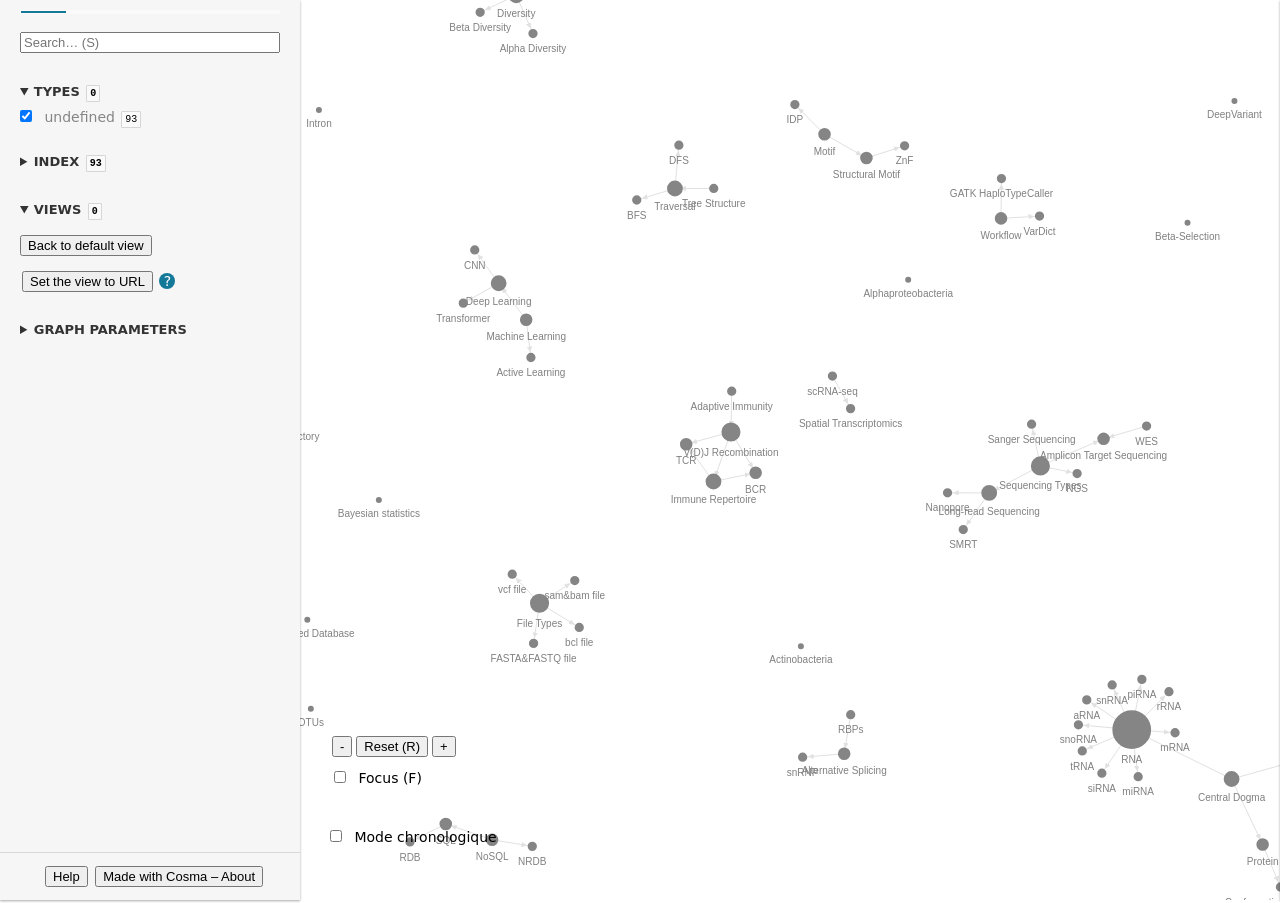
==== commit f388738b: "update" ====
--- a/index.html
+++ b/index.html
@@ -13,7 +13,7 @@
     
     <meta name="keywords" content="">
     
-    <meta name="date" content="October 30, 2023 at 12:02:20 AM">
+    <meta name="date" content="November 4, 2023 at 4:53:12 PM">
     <title>Cosma — </title>
 
     <link rel="icon" type="image/png" sizes="16x16" href="[data-uri]" />
@@ -1075,7 +1075,7 @@
                 <label class="filter">
                     <input type="checkbox" name="undefined">
                     <span class="label" style="color: var(--n_undefined);">undefined</span>
-                    <span class="badge">89</span>
+                    <span class="badge">93</span>
                 </label>
                 
             </form>
@@ -1086,7 +1086,7 @@
         <details class="menu-index" id="index">
             <summary class="menu-title">
                 Index
-                <span id="index-counter" class="badge">89</span>
+                <span id="index-counter" class="badge">93</span>
             </summary>
 
             <select class="sorting-select" name="index_sorting">
@@ -1098,624 +1098,652 @@
 
             <ul class="menu-index-list">
                 
-                <li data-index="20231030000212" style="order: 1">
-                    <a href="#20231030000212">
+                <li data-index="20231104165242" style="order: 1">
+                    <a href="#20231104165242">
                         <span class="record-type-point" style="color: var(--n_undefined);">⬤</span>
                         <span>Actinobacteria</span>
                     </a>
                 </li>
                 
-                <li data-index="20231030000213" style="order: 2">
-                    <a href="#20231030000213">
+                <li data-index="20231104165243" style="order: 2">
+                    <a href="#20231104165243">
                         <span class="record-type-point" style="color: var(--n_undefined);">⬤</span>
                         <span>Active Learning</span>
                     </a>
                 </li>
                 
-                <li data-index="20231030000214" style="order: 3">
-                    <a href="#20231030000214">
+                <li data-index="20231104165244" style="order: 3">
+                    <a href="#20231104165244">
                         <span class="record-type-point" style="color: var(--n_undefined);">⬤</span>
                         <span>Adaptive Immunity</span>
                     </a>
                 </li>
                 
-                <li data-index="20231030000215" style="order: 4">
-                    <a href="#20231030000215">
+                <li data-index="20231104165245" style="order: 4">
+                    <a href="#20231104165245">
                         <span class="record-type-point" style="color: var(--n_undefined);">⬤</span>
                         <span>Alignment</span>
                     </a>
                 </li>
                 
-                <li data-index="20231030000216" style="order: 5">
-                    <a href="#20231030000216">
+                <li data-index="20231104165246" style="order: 5">
+                    <a href="#20231104165246">
+                        <span class="record-type-point" style="color: var(--n_undefined);">⬤</span>
+                        <span>Alpha Diversity</span>
+                    </a>
+                </li>
+                
+                <li data-index="20231104165247" style="order: 6">
+                    <a href="#20231104165247">
                         <span class="record-type-point" style="color: var(--n_undefined);">⬤</span>
                         <span>Alphaproteobacteria</span>
                     </a>
                 </li>
                 
-                <li data-index="20231030000217" style="order: 6">
-                    <a href="#20231030000217">
+                <li data-index="20231104165248" style="order: 7">
+                    <a href="#20231104165248">
                         <span class="record-type-point" style="color: var(--n_undefined);">⬤</span>
                         <span>Alternative Splicing</span>
                     </a>
                 </li>
                 
-                <li data-index="20231030000218" style="order: 7">
-                    <a href="#20231030000218">
+                <li data-index="20231104165249" style="order: 8">
+                    <a href="#20231104165249">
                         <span class="record-type-point" style="color: var(--n_undefined);">⬤</span>
                         <span>Amplicon Target Sequencing</span>
                     </a>
                 </li>
                 
-                <li data-index="20231030000219" style="order: 8">
-                    <a href="#20231030000219">
+                <li data-index="20231104165250" style="order: 9">
+                    <a href="#20231104165250">
                         <span class="record-type-point" style="color: var(--n_undefined);">⬤</span>
                         <span>aRNA</span>
                     </a>
                 </li>
                 
-                <li data-index="20231030000220" style="order: 9">
-                    <a href="#20231030000220">
+                <li data-index="20231104165251" style="order: 10">
+                    <a href="#20231104165251">
                         <span class="record-type-point" style="color: var(--n_undefined);">⬤</span>
                         <span>Bayesian statistics</span>
                     </a>
                 </li>
                 
-                <li data-index="20231030000221" style="order: 10">
-                    <a href="#20231030000221">
+                <li data-index="20231104165252" style="order: 11">
+                    <a href="#20231104165252">
                         <span class="record-type-point" style="color: var(--n_undefined);">⬤</span>
                         <span>bcl file</span>
                     </a>
                 </li>
                 
-                <li data-index="20231030000222" style="order: 11">
-                    <a href="#20231030000222">
+                <li data-index="20231104165253" style="order: 12">
+                    <a href="#20231104165253">
                         <span class="record-type-point" style="color: var(--n_undefined);">⬤</span>
                         <span>BCR</span>
                     </a>
                 </li>
                 
-                <li data-index="20231030000223" style="order: 12">
-                    <a href="#20231030000223">
+                <li data-index="20231104165254" style="order: 13">
+                    <a href="#20231104165254">
+                        <span class="record-type-point" style="color: var(--n_undefined);">⬤</span>
+                        <span>Beta Diversity</span>
+                    </a>
+                </li>
+                
+                <li data-index="20231104165255" style="order: 14">
+                    <a href="#20231104165255">
                         <span class="record-type-point" style="color: var(--n_undefined);">⬤</span>
                         <span>Beta-Selection</span>
                     </a>
                 </li>
                 
-                <li data-index="20231030000224" style="order: 13">
-                    <a href="#20231030000224">
+                <li data-index="20231104165256" style="order: 15">
+                    <a href="#20231104165256">
                         <span class="record-type-point" style="color: var(--n_undefined);">⬤</span>
                         <span>BFS</span>
                     </a>
                 </li>
                 
-                <li data-index="20231030000225" style="order: 14">
-                    <a href="#20231030000225">
+                <li data-index="20231104165257" style="order: 16">
+                    <a href="#20231104165257">
                         <span class="record-type-point" style="color: var(--n_undefined);">⬤</span>
                         <span>Cell Atlas</span>
                     </a>
                 </li>
                 
-                <li data-index="20231030000226" style="order: 15">
-                    <a href="#20231030000226">
+                <li data-index="20231104165258" style="order: 17">
+                    <a href="#20231104165258">
                         <span class="record-type-point" style="color: var(--n_undefined);">⬤</span>
                         <span>Cell State</span>
                     </a>
                 </li>
                 
-                <li data-index="20231030000227" style="order: 16">
-                    <a href="#20231030000227">
+                <li data-index="20231104165259" style="order: 18">
+                    <a href="#20231104165259">
                         <span class="record-type-point" style="color: var(--n_undefined);">⬤</span>
                         <span>Cell trajectory</span>
                     </a>
                 </li>
                 
-                <li data-index="20231030000228" style="order: 17">
-                    <a href="#20231030000228">
+                <li data-index="20231104165260" style="order: 19">
+                    <a href="#20231104165260">
                         <span class="record-type-point" style="color: var(--n_undefined);">⬤</span>
                         <span>Central Dogma</span>
                     </a>
                 </li>
                 
-                <li data-index="20231030000229" style="order: 18">
-                    <a href="#20231030000229">
+                <li data-index="20231104165261" style="order: 20">
+                    <a href="#20231104165261">
                         <span class="record-type-point" style="color: var(--n_undefined);">⬤</span>
                         <span>Clipping</span>
                     </a>
                 </li>
                 
-                <li data-index="20231030000230" style="order: 19">
-                    <a href="#20231030000230">
+                <li data-index="20231104165262" style="order: 21">
+                    <a href="#20231104165262">
                         <span class="record-type-point" style="color: var(--n_undefined);">⬤</span>
                         <span>CNN</span>
                     </a>
                 </li>
                 
-                <li data-index="20231030000231" style="order: 20">
-                    <a href="#20231030000231">
+                <li data-index="20231104165263" style="order: 22">
+                    <a href="#20231104165263">
                         <span class="record-type-point" style="color: var(--n_undefined);">⬤</span>
                         <span>Conformational Structure</span>
                     </a>
                 </li>
                 
-                <li data-index="20231030000232" style="order: 21">
-                    <a href="#20231030000232">
+                <li data-index="20231104165264" style="order: 23">
+                    <a href="#20231104165264">
                         <span class="record-type-point" style="color: var(--n_undefined);">⬤</span>
                         <span>Converged Database</span>
                     </a>
                 </li>
                 
-                <li data-index="20231030000233" style="order: 22">
-                    <a href="#20231030000233">
+                <li data-index="20231104165265" style="order: 24">
+                    <a href="#20231104165265">
                         <span class="record-type-point" style="color: var(--n_undefined);">⬤</span>
                         <span>Curse of The Dimensionality</span>
                     </a>
                 </li>
                 
-                <li data-index="20231030000234" style="order: 23">
-                    <a href="#20231030000234">
+                <li data-index="20231104165266" style="order: 25">
+                    <a href="#20231104165266">
                         <span class="record-type-point" style="color: var(--n_undefined);">⬤</span>
                         <span>Data Integration</span>
                     </a>
                 </li>
                 
-                <li data-index="20231030000235" style="order: 24">
-                    <a href="#20231030000235">
+                <li data-index="20231104165267" style="order: 26">
+                    <a href="#20231104165267">
                         <span class="record-type-point" style="color: var(--n_undefined);">⬤</span>
                         <span>Deep Learning</span>
                     </a>
                 </li>
                 
-                <li data-index="20231030000236" style="order: 25">
-                    <a href="#20231030000236">
+                <li data-index="20231104165268" style="order: 27">
+                    <a href="#20231104165268">
                         <span class="record-type-point" style="color: var(--n_undefined);">⬤</span>
                         <span>DeepVariant</span>
                     </a>
                 </li>
                 
-                <li data-index="20231030000237" style="order: 26">
-                    <a href="#20231030000237">
+                <li data-index="20231104165269" style="order: 28">
+                    <a href="#20231104165269">
                         <span class="record-type-point" style="color: var(--n_undefined);">⬤</span>
                         <span>DFS</span>
                     </a>
                 </li>
                 
-                <li data-index="20231030000238" style="order: 27">
-                    <a href="#20231030000238">
+                <li data-index="20231104165270" style="order: 29">
+                    <a href="#20231104165270">
+                        <span class="record-type-point" style="color: var(--n_undefined);">⬤</span>
+                        <span>Diversity</span>
+                    </a>
+                </li>
+                
+                <li data-index="20231104165271" style="order: 30">
+                    <a href="#20231104165271">
                         <span class="record-type-point" style="color: var(--n_undefined);">⬤</span>
                         <span>DNA</span>
                     </a>
                 </li>
                 
-                <li data-index="20231030000239" style="order: 28">
-                    <a href="#20231030000239">
+                <li data-index="20231104165272" style="order: 31">
+                    <a href="#20231104165272">
                         <span class="record-type-point" style="color: var(--n_undefined);">⬤</span>
                         <span>Ensemble</span>
                     </a>
                 </li>
                 
-                <li data-index="20231030000240" style="order: 29">
-                    <a href="#20231030000240">
+                <li data-index="20231104165273" style="order: 32">
+                    <a href="#20231104165273">
                         <span class="record-type-point" style="color: var(--n_undefined);">⬤</span>
                         <span>Exon</span>
                     </a>
                 </li>
                 
-                <li data-index="20231030000241" style="order: 30">
-                    <a href="#20231030000241">
+                <li data-index="20231104165274" style="order: 33">
+                    <a href="#20231104165274">
                         <span class="record-type-point" style="color: var(--n_undefined);">⬤</span>
                         <span>FASTA&amp;FASTQ file</span>
                     </a>
                 </li>
                 
-                <li data-index="20231030000242" style="order: 31">
-                    <a href="#20231030000242">
+                <li data-index="20231104165275" style="order: 34">
+                    <a href="#20231104165275">
                         <span class="record-type-point" style="color: var(--n_undefined);">⬤</span>
                         <span>Feature Extraction</span>
                     </a>
                 </li>
                 
-                <li data-index="20231030000243" style="order: 32">
-                    <a href="#20231030000243">
+                <li data-index="20231104165276" style="order: 35">
+                    <a href="#20231104165276">
                         <span class="record-type-point" style="color: var(--n_undefined);">⬤</span>
                         <span>Feature Selection</span>
                     </a>
                 </li>
                 
-                <li data-index="20231030000244" style="order: 33">
-                    <a href="#20231030000244">
+                <li data-index="20231104165277" style="order: 36">
+                    <a href="#20231104165277">
                         <span class="record-type-point" style="color: var(--n_undefined);">⬤</span>
                         <span>File Types</span>
                     </a>
                 </li>
                 
-                <li data-index="20231030000245" style="order: 34">
-                    <a href="#20231030000245">
+                <li data-index="20231104165278" style="order: 37">
+                    <a href="#20231104165278">
+                        <span class="record-type-point" style="color: var(--n_undefined);">⬤</span>
+                        <span>Gamma Diversity</span>
+                    </a>
+                </li>
+                
+                <li data-index="20231104165279" style="order: 38">
+                    <a href="#20231104165279">
                         <span class="record-type-point" style="color: var(--n_undefined);">⬤</span>
                         <span>GATK HaploTypeCaller</span>
                     </a>
                 </li>
                 
-                <li data-index="20231030000246" style="order: 35">
-                    <a href="#20231030000246">
+                <li data-index="20231104165280" style="order: 39">
+                    <a href="#20231104165280">
                         <span class="record-type-point" style="color: var(--n_undefined);">⬤</span>
                         <span>HMM</span>
                     </a>
                 </li>
                 
-                <li data-index="20231030000247" style="order: 36">
-                    <a href="#20231030000247">
+                <li data-index="20231104165281" style="order: 40">
+                    <a href="#20231104165281">
                         <span class="record-type-point" style="color: var(--n_undefined);">⬤</span>
                         <span>IDP</span>
                     </a>
                 </li>
                 
-                <li data-index="20231030000248" style="order: 37">
-                    <a href="#20231030000248">
+                <li data-index="20231104165282" style="order: 41">
+                    <a href="#20231104165282">
                         <span class="record-type-point" style="color: var(--n_undefined);">⬤</span>
                         <span>Immune Repertoire</span>
                     </a>
                 </li>
                 
-                <li data-index="20231030000249" style="order: 38">
-                    <a href="#20231030000249">
+                <li data-index="20231104165283" style="order: 42">
+                    <a href="#20231104165283">
                         <span class="record-type-point" style="color: var(--n_undefined);">⬤</span>
                         <span>Intron</span>
                     </a>
                 </li>
                 
-                <li data-index="20231030000250" style="order: 39">
-                    <a href="#20231030000250">
+                <li data-index="20231104165284" style="order: 43">
+                    <a href="#20231104165284">
                         <span class="record-type-point" style="color: var(--n_undefined);">⬤</span>
                         <span>Learn-NextFlow-in-2023</span>
                     </a>
                 </li>
                 
-                <li data-index="20231030000251" style="order: 40">
-                    <a href="#20231030000251">
+                <li data-index="20231104165285" style="order: 44">
+                    <a href="#20231104165285">
                         <span class="record-type-point" style="color: var(--n_undefined);">⬤</span>
                         <span>Long-read Sequencing</span>
                     </a>
                 </li>
                 
-                <li data-index="20231030000252" style="order: 41">
-                    <a href="#20231030000252">
+                <li data-index="20231104165286" style="order: 45">
+                    <a href="#20231104165286">
                         <span class="record-type-point" style="color: var(--n_undefined);">⬤</span>
                         <span>Machine Learning</span>
                     </a>
                 </li>
                 
-                <li data-index="20231030000253" style="order: 42">
-                    <a href="#20231030000253">
+                <li data-index="20231104165287" style="order: 46">
+                    <a href="#20231104165287">
                         <span class="record-type-point" style="color: var(--n_undefined);">⬤</span>
                         <span>miRNA</span>
                     </a>
                 </li>
                 
-                <li data-index="20231030000254" style="order: 43">
-                    <a href="#20231030000254">
+                <li data-index="20231104165288" style="order: 47">
+                    <a href="#20231104165288">
                         <span class="record-type-point" style="color: var(--n_undefined);">⬤</span>
                         <span>Motif</span>
                     </a>
                 </li>
                 
-                <li data-index="20231030000255" style="order: 44">
-                    <a href="#20231030000255">
+                <li data-index="20231104165289" style="order: 48">
+                    <a href="#20231104165289">
                         <span class="record-type-point" style="color: var(--n_undefined);">⬤</span>
                         <span>mRNA</span>
                     </a>
                 </li>
                 
-                <li data-index="20231030000256" style="order: 45">
-                    <a href="#20231030000256">
+                <li data-index="20231104165290" style="order: 49">
+                    <a href="#20231104165290">
                         <span class="record-type-point" style="color: var(--n_undefined);">⬤</span>
                         <span>Multi-omics</span>
                     </a>
                 </li>
                 
-                <li data-index="20231030000257" style="order: 46">
-                    <a href="#20231030000257">
+                <li data-index="20231104165291" style="order: 50">
+                    <a href="#20231104165291">
                         <span class="record-type-point" style="color: var(--n_undefined);">⬤</span>
                         <span>Mutation</span>
                     </a>
                 </li>
                 
-                <li data-index="20231030000258" style="order: 47">
-                    <a href="#20231030000258">
+                <li data-index="20231104165292" style="order: 51">
+                    <a href="#20231104165292">
                         <span class="record-type-point" style="color: var(--n_undefined);">⬤</span>
                         <span>Nanopore</span>
                     </a>
                 </li>
                 
-                <li data-index="20231030000259" style="order: 48">
-                    <a href="#20231030000259">
+                <li data-index="20231104165293" style="order: 52">
+                    <a href="#20231104165293">
                         <span class="record-type-point" style="color: var(--n_undefined);">⬤</span>
                         <span>Neural Network</span>
                     </a>
                 </li>
                 
-                <li data-index="20231030000260" style="order: 49">
-                    <a href="#20231030000260">
+                <li data-index="20231104165294" style="order: 53">
+                    <a href="#20231104165294">
                         <span class="record-type-point" style="color: var(--n_undefined);">⬤</span>
                         <span>NGS</span>
                     </a>
                 </li>
                 
-                <li data-index="20231030000261" style="order: 50">
-                    <a href="#20231030000261">
+                <li data-index="20231104165295" style="order: 54">
+                    <a href="#20231104165295">
                         <span class="record-type-point" style="color: var(--n_undefined);">⬤</span>
                         <span>NoSQL</span>
                     </a>
                 </li>
                 
-                <li data-index="20231030000262" style="order: 51">
-                    <a href="#20231030000262">
+                <li data-index="20231104165296" style="order: 55">
+                    <a href="#20231104165296">
                         <span class="record-type-point" style="color: var(--n_undefined);">⬤</span>
                         <span>NRDB</span>
                     </a>
                 </li>
                 
-                <li data-index="20231030000263" style="order: 52">
-                    <a href="#20231030000263">
+                <li data-index="20231104165297" style="order: 56">
+                    <a href="#20231104165297">
                         <span class="record-type-point" style="color: var(--n_undefined);">⬤</span>
                         <span>ORF</span>
                     </a>
                 </li>
                 
-                <li data-index="20231030000264" style="order: 53">
-                    <a href="#20231030000264">
+                <li data-index="20231104165298" style="order: 57">
+                    <a href="#20231104165298">
                         <span class="record-type-point" style="color: var(--n_undefined);">⬤</span>
                         <span>OTUs</span>
                     </a>
                 </li>
                 
-                <li data-index="20231030000265" style="order: 54">
-                    <a href="#20231030000265">
+                <li data-index="20231104165299" style="order: 58">
+                    <a href="#20231104165299">
                         <span class="record-type-point" style="color: var(--n_undefined);">⬤</span>
                         <span>piRNA</span>
                     </a>
                 </li>
                 
-                <li data-index="20231030000266" style="order: 55">
-                    <a href="#20231030000266">
+                <li data-index="20231104165300" style="order: 59">
+                    <a href="#20231104165300">
                         <span class="record-type-point" style="color: var(--n_undefined);">⬤</span>
                         <span>Protein</span>
                     </a>
                 </li>
                 
-                <li data-index="20231030000267" style="order: 56">
-                    <a href="#20231030000267">
+                <li data-index="20231104165301" style="order: 60">
+                    <a href="#20231104165301">
                         <span class="record-type-point" style="color: var(--n_undefined);">⬤</span>
                         <span>Query Strategy</span>
                     </a>
                 </li>
                 
-                <li data-index="20231030000268" style="order: 57">
-                    <a href="#20231030000268">
+                <li data-index="20231104165302" style="order: 61">
+                    <a href="#20231104165302">
                         <span class="record-type-point" style="color: var(--n_undefined);">⬤</span>
                         <span>RBPs</span>
                     </a>
                 </li>
                 
-                <li data-index="20231030000269" style="order: 58">
-                    <a href="#20231030000269">
+                <li data-index="20231104165303" style="order: 62">
+                    <a href="#20231104165303">
                         <span class="record-type-point" style="color: var(--n_undefined);">⬤</span>
                         <span>RDB</span>
                     </a>
                 </li>
                 
-                <li data-index="20231030000270" style="order: 59">
-                    <a href="#20231030000270">
+                <li data-index="20231104165304" style="order: 63">
+                    <a href="#20231104165304">
                         <span class="record-type-point" style="color: var(--n_undefined);">⬤</span>
                         <span>Ribonucleoprotein</span>
                     </a>
                 </li>
                 
-                <li data-index="20231030000271" style="order: 60">
-                    <a href="#20231030000271">
+                <li data-index="20231104165305" style="order: 64">
+                    <a href="#20231104165305">
                         <span class="record-type-point" style="color: var(--n_undefined);">⬤</span>
                         <span>RNA</span>
                     </a>
                 </li>
                 
-                <li data-index="20231030000272" style="order: 61">
-                    <a href="#20231030000272">
+                <li data-index="20231104165306" style="order: 65">
+                    <a href="#20231104165306">
                         <span class="record-type-point" style="color: var(--n_undefined);">⬤</span>
                         <span>rRNA</span>
                     </a>
                 </li>
                 
-                <li data-index="20231030000273" style="order: 62">
-                    <a href="#20231030000273">
+                <li data-index="20231104165307" style="order: 66">
+                    <a href="#20231104165307">
                         <span class="record-type-point" style="color: var(--n_undefined);">⬤</span>
                         <span>sam&amp;bam file</span>
                     </a>
                 </li>
                 
-                <li data-index="20231030000274" style="order: 63">
-                    <a href="#20231030000274">
+                <li data-index="20231104165308" style="order: 67">
+                    <a href="#20231104165308">
                         <span class="record-type-point" style="color: var(--n_undefined);">⬤</span>
                         <span>Sanger Sequencing</span>
                     </a>
                 </li>
                 
-                <li data-index="20231030000275" style="order: 64">
-                    <a href="#20231030000275">
+                <li data-index="20231104165309" style="order: 68">
+                    <a href="#20231104165309">
                         <span class="record-type-point" style="color: var(--n_undefined);">⬤</span>
                         <span>scRNA-seq</span>
                     </a>
                 </li>
                 
-                <li data-index="20231030000276" style="order: 65">
-                    <a href="#20231030000276">
+                <li data-index="20231104165310" style="order: 69">
+                    <a href="#20231104165310">
                         <span class="record-type-point" style="color: var(--n_undefined);">⬤</span>
                         <span>Sequencing Types</span>
                     </a>
                 </li>
                 
-                <li data-index="20231030000277" style="order: 66">
-                    <a href="#20231030000277">
+                <li data-index="20231104165311" style="order: 70">
+                    <a href="#20231104165311">
                         <span class="record-type-point" style="color: var(--n_undefined);">⬤</span>
                         <span>siRNA</span>
                     </a>
                 </li>
                 
-                <li data-index="20231030000278" style="order: 67">
-                    <a href="#20231030000278">
+                <li data-index="20231104165312" style="order: 71">
+                    <a href="#20231104165312">
                         <span class="record-type-point" style="color: var(--n_undefined);">⬤</span>
                         <span>smFISH</span>
                     </a>
                 </li>
                 
-                <li data-index="20231030000279" style="order: 68">
-                    <a href="#20231030000279">
+                <li data-index="20231104165313" style="order: 72">
+                    <a href="#20231104165313">
                         <span class="record-type-point" style="color: var(--n_undefined);">⬤</span>
                         <span>SMRT</span>
                     </a>
                 </li>
                 
-                <li data-index="20231030000280" style="order: 69">
-                    <a href="#20231030000280">
+                <li data-index="20231104165314" style="order: 73">
+                    <a href="#20231104165314">
                         <span class="record-type-point" style="color: var(--n_undefined);">⬤</span>
                         <span>snoRNA</span>
                     </a>
                 </li>
                 
-                <li data-index="20231030000281" style="order: 70">
-                    <a href="#20231030000281">
+                <li data-index="20231104165315" style="order: 74">
+                    <a href="#20231104165315">
                         <span class="record-type-point" style="color: var(--n_undefined);">⬤</span>
                         <span>snRNA</span>
                     </a>
                 </li>
                 
-                <li data-index="20231030000282" style="order: 71">
-                    <a href="#20231030000282">
+                <li data-index="20231104165316" style="order: 75">
+                    <a href="#20231104165316">
                         <span class="record-type-point" style="color: var(--n_undefined);">⬤</span>
                         <span>snRNP</span>
                     </a>
                 </li>
                 
-                <li data-index="20231030000283" style="order: 72">
-                    <a href="#20231030000283">
+                <li data-index="20231104165317" style="order: 76">
+                    <a href="#20231104165317">
                         <span class="record-type-point" style="color: var(--n_undefined);">⬤</span>
                         <span>Sparsity</span>
                     </a>
                 </li>
                 
-                <li data-index="20231030000284" style="order: 73">
-                    <a href="#20231030000284">
+                <li data-index="20231104165318" style="order: 77">
+                    <a href="#20231104165318">
                         <span class="record-type-point" style="color: var(--n_undefined);">⬤</span>
                         <span>Spatial Transcriptomics</span>
                     </a>
                 </li>
                 
-                <li data-index="20231030000285" style="order: 74">
-                    <a href="#20231030000285">
+                <li data-index="20231104165319" style="order: 78">
+                    <a href="#20231104165319">
                         <span class="record-type-point" style="color: var(--n_undefined);">⬤</span>
                         <span>SQL</span>
                     </a>
                 </li>
                 
-                <li data-index="20231030000286" style="order: 75">
-                    <a href="#20231030000286">
+                <li data-index="20231104165320" style="order: 79">
+                    <a href="#20231104165320">
                         <span class="record-type-point" style="color: var(--n_undefined);">⬤</span>
                         <span>Structural Motif</span>
                     </a>
                 </li>
                 
-                <li data-index="20231030000287" style="order: 76">
-                    <a href="#20231030000287">
+                <li data-index="20231104165321" style="order: 80">
+                    <a href="#20231104165321">
                         <span class="record-type-point" style="color: var(--n_undefined);">⬤</span>
                         <span>T cell</span>
                     </a>
                 </li>
                 
-                <li data-index="20231030000288" style="order: 77">
-                    <a href="#20231030000288">
+                <li data-index="20231104165322" style="order: 81">
+                    <a href="#20231104165322">
                         <span class="record-type-point" style="color: var(--n_undefined);">⬤</span>
                         <span>TCR</span>
                     </a>
                 </li>
                 
-                <li data-index="20231030000289" style="order: 78">
-                    <a href="#20231030000289">
+                <li data-index="20231104165323" style="order: 82">
+                    <a href="#20231104165323">
                         <span class="record-type-point" style="color: var(--n_undefined);">⬤</span>
                         <span>Thymus</span>
                     </a>
                 </li>
                 
-                <li data-index="20231030000290" style="order: 79">
-                    <a href="#20231030000290">
+                <li data-index="20231104165324" style="order: 83">
+                    <a href="#20231104165324">
                         <span class="record-type-point" style="color: var(--n_undefined);">⬤</span>
                         <span>Transformer</span>
                     </a>
                 </li>
                 
-                <li data-index="20231030000291" style="order: 80">
-                    <a href="#20231030000291">
+                <li data-index="20231104165325" style="order: 84">
+                    <a href="#20231104165325">
                         <span class="record-type-point" style="color: var(--n_undefined);">⬤</span>
                         <span>Traversal</span>
                     </a>
                 </li>
                 
-                <li data-index="20231030000292" style="order: 81">
-                    <a href="#20231030000292">
+                <li data-index="20231104165326" style="order: 85">
+                    <a href="#20231104165326">
                         <span class="record-type-point" style="color: var(--n_undefined);">⬤</span>
                         <span>Tree Structure</span>
                     </a>
                 </li>
                 
-                <li data-index="20231030000293" style="order: 82">
-                    <a href="#20231030000293">
+                <li data-index="20231104165327" style="order: 86">
+                    <a href="#20231104165327">
                         <span class="record-type-point" style="color: var(--n_undefined);">⬤</span>
                         <span>tRNA</span>
                     </a>
                 </li>
                 
-                <li data-index="20231030000294" style="order: 83">
-                    <a href="#20231030000294">
+                <li data-index="20231104165328" style="order: 87">
+                    <a href="#20231104165328">
                         <span class="record-type-point" style="color: var(--n_undefined);">⬤</span>
                         <span>V(D)J Recombination</span>
                     </a>
                 </li>
                 
-                <li data-index="20231030000295" style="order: 84">
-                    <a href="#20231030000295">
+                <li data-index="20231104165329" style="order: 88">
+                    <a href="#20231104165329">
                         <span class="record-type-point" style="color: var(--n_undefined);">⬤</span>
                         <span>VarDict</span>
                     </a>
                 </li>
                 
-                <li data-index="20231030000296" style="order: 85">
-                    <a href="#20231030000296">
+                <li data-index="20231104165330" style="order: 89">
+                    <a href="#20231104165330">
                         <span class="record-type-point" style="color: var(--n_undefined);">⬤</span>
                         <span>vcf file</span>
                     </a>
                 </li>
                 
-                <li data-index="20231030000297" style="order: 86">
-                    <a href="#20231030000297">
+                <li data-index="20231104165331" style="order: 90">
+                    <a href="#20231104165331">
                         <span class="record-type-point" style="color: var(--n_undefined);">⬤</span>
                         <span>WES</span>
                     </a>
                 </li>
                 
-                <li data-index="20231030000298" style="order: 87">
-                    <a href="#20231030000298">
+                <li data-index="20231104165332" style="order: 91">
+                    <a href="#20231104165332">
                         <span class="record-type-point" style="color: var(--n_undefined);">⬤</span>
                         <span>WGS</span>
                     </a>
                 </li>
                 
-                <li data-index="20231030000299" style="order: 88">
-                    <a href="#20231030000299">
+                <li data-index="20231104165333" style="order: 92">
+                    <a href="#20231104165333">
                         <span class="record-type-point" style="color: var(--n_undefined);">⬤</span>
                         <span>Workflow</span>
                     </a>
                 </li>
                 
-                <li data-index="20231030000300" style="order: 89">
-                    <a href="#20231030000300">
+                <li data-index="20231104165334" style="order: 93">
+                    <a href="#20231104165334">
                         <span class="record-type-point" style="color: var(--n_undefined);">⬤</span>
                         <span>ZnF</span>
                     </a>
@@ -1762,7 +1790,7 @@
                     <label>
                         <input type="checkbox" checked onchange="linksDisplayToggle(this.checked)">
                         Display links
-                        <span class="badge">52</span>
+                        <span class="badge">55</span>
                     </label>
                 </li>
                 <li>
@@ -1867,7 +1895,7 @@
         </button>
 
         
-        <article id="20231030000212" class="record">
+        <article id="20231104165242" class="record">
             <header>
                 <h1 class="record-title">Actinobacteria</h1>
 
@@ -1875,7 +1903,7 @@
 
                 <div class="record-id">
                     <span>id :</span>
-                    <span>20231030000212</span>
+                    <span>20231104165242</span>
                 </div>
 
                 <div class="record-type">
@@ -1907,7 +1935,7 @@
             </footer>
         </article>
         
-        <article id="20231030000213" class="record">
+        <article id="20231104165243" class="record">
             <header>
                 <h1 class="record-title">Active Learning</h1>
 
@@ -1915,7 +1943,7 @@
 
                 <div class="record-id">
                     <span>id :</span>
-                    <span>20231030000213</span>
+                    <span>20231104165243</span>
                 </div>
 
                 <div class="record-type">
@@ -1977,14 +2005,14 @@
 
                     <ul class="record-backlinks-list">
                         
-                        <li data-target-id="20231030000252">
-                            <a href="#20231030000252">
+                        <li data-target-id="20231104165286">
+                            <a href="#20231104165286">
                                 <span class="record-type-point" style="color: var(--n_undefined);">⬤</span>
                                 <span>Machine Learning</span>
                                 <div class="record-links-context">
                                     <h2>Example</h2>
 <p>Deep Learning<br>
-<em class="id-context" data-target-id="20231030000213">Active Learning</em></p>
+<em class="id-context" data-target-id="20231104165243">Active Learning</em></p>
 
                                 </div>
                             </a>
@@ -1996,7 +2024,7 @@
             </footer>
         </article>
         
-        <article id="20231030000214" class="record">
+        <article id="20231104165244" class="record">
             <header>
                 <h1 class="record-title">Adaptive Immunity</h1>
 
@@ -2004,7 +2032,7 @@
 
                 <div class="record-id">
                     <span>id :</span>
-                    <span>20231030000214</span>
+                    <span>20231104165244</span>
                 </div>
 
                 <div class="record-type">
@@ -2027,7 +2055,7 @@
 <ul>
 <li>2차면역반응은 특정 항원을 인식해서 발생한다.</li>
 <li>특정 항원을 인식하는 antigen receptor는 유전자들의 조합을 통하여 만들어진다.</li>
-<li>유전자들의 조합결과는 <a href="#20231030000294" title="V(D)J Recombination" class="record-link">V(D)J Recombination</a>, irreversible somatic DNA recombination을 통해 결정된다.</li>
+<li>유전자들의 조합결과는 <a href="#20231104165328" title="V(D)J Recombination" class="record-link">V(D)J Recombination</a>, irreversible somatic DNA recombination을 통해 결정된다.</li>
 </ul>
 
 
@@ -2044,8 +2072,8 @@
 
                     <ul class="record-links-list">
                         
-                        <li data-target-id="20231030000294">
-                            <a href="#20231030000294">
+                        <li data-target-id="20231104165328">
+                            <a href="#20231104165328">
                                 <span class="record-type-point" style="color: var(--n_undefined);">⬤</span>
                                 <span>V(D)J Recombination</span>
                                 <div class="record-links-context">
@@ -2053,7 +2081,7 @@
 <ul>
 <li>2차면역반응은 특정 항원을 인식해서 발생한다.</li>
 <li>특정 항원을 인식하는 antigen receptor는 유전자들의 조합을 통하여 만들어진다.</li>
-<li>유전자들의 조합결과는 <em class="id-context" data-target-id="20231030000294">V(D)J Recombination</em>, irreversible somatic DNA recombination을 통해 결정된다.</li>
+<li>유전자들의 조합결과는 <em class="id-context" data-target-id="20231104165328">V(D)J Recombination</em>, irreversible somatic DNA recombination을 통해 결정된다.</li>
 </ul>
 
                                 </div>
@@ -2068,7 +2096,7 @@
             </footer>
         </article>
         
-        <article id="20231030000215" class="record">
+        <article id="20231104165245" class="record">
             <header>
                 <h1 class="record-title">Alignment</h1>
 
@@ -2076,7 +2104,7 @@
 
                 <div class="record-id">
                     <span>id :</span>
-                    <span>20231030000215</span>
+                    <span>20231104165245</span>
                 </div>
 
                 <div class="record-type">
@@ -2112,14 +2140,14 @@
 
                     <ul class="record-backlinks-list">
                         
-                        <li data-target-id="20231030000229">
-                            <a href="#20231030000229">
+                        <li data-target-id="20231104165261">
+                            <a href="#20231104165261">
                                 <span class="record-type-point" style="color: var(--n_undefined);">⬤</span>
                                 <span>Clipping</span>
                                 <div class="record-links-context">
                                     <h1>Clipping</h1>
 <ul>
-<li>Clipping이란 sequencing을 통해 얻은 read의 앞 부분과 뒷 부분의 정확도가 떨어지기 때문에, 이를 <em class="id-context" data-target-id="20231030000215">Alignment</em> 단계에서 생략하고 정확도가 높은 중간 부분만 alingment에 활용하는 기술이다.</li>
+<li>Clipping이란 sequencing을 통해 얻은 read의 앞 부분과 뒷 부분의 정확도가 떨어지기 때문에, 이를 <em class="id-context" data-target-id="20231104165245">Alignment</em> 단계에서 생략하고 정확도가 높은 중간 부분만 alingment에 활용하는 기술이다.</li>
 <li>예를 들어 1000 base 길이의 read를 얻었다고 했을 때, aligment 과정에 clipping 옵션이 활용되면 1000 base 중 중간의 700 base만 alignment에 활용될 것이다.</li>
 <li>장점은 정확도가 높은 부분만 alignment 과정에 활용한다는 점이다.
 <ul>
@@ -2140,15 +2168,15 @@
             </footer>
         </article>
         
-        <article id="20231030000216" class="record">
+        <article id="20231104165246" class="record">
             <header>
-                <h1 class="record-title">Alphaproteobacteria</h1>
+                <h1 class="record-title">Alpha Diversity</h1>
 
                 
 
                 <div class="record-id">
                     <span>id :</span>
-                    <span>20231030000216</span>
+                    <span>20231104165246</span>
                 </div>
 
                 <div class="record-type">
@@ -2167,8 +2195,7 @@
             </header>
 
             <main class="record-content">
-                <p>#Archaea</p>
-
+                
 
                 
             </main>
@@ -2176,11 +2203,91 @@
             <footer class="list-content-container">
                 
 
+                
+                <details class="record-backlinks" open="open">
+                    <summary class="menu-title">
+                        backlinks
+                        <span class="badge">1</span>
+                    </summary>
+
+                    <ul class="record-backlinks-list">
+                        
+                        <li data-target-id="20231104165270">
+                            <a href="#20231104165270">
+                                <span class="record-type-point" style="color: var(--n_undefined);">⬤</span>
+                                <span>Diversity</span>
+                                <div class="record-links-context">
+                                    <h1><em class="id-context" data-target-id="20231104165246">Alpha Diversity</em></h1>
+<ul>
+<li>단일 군집 내 종의 수</li>
+</ul>
+<h1>Beta Diversity</h1>
+<ul>
+<li>환경에 따른 종 조성의 변화</li>
+</ul>
+<h1>Gamma Diversity</h1>
+<ul>
+<li>서로 다른 위치의 동일한 환경에서 종의 수</li>
+<li>$\huge \gamma =\alpha +\beta$</li>
+</ul>
+<h1>참고</h1>
+<ul>
+<li><a href="https://nv2ngn.tistory.com/91">https://nv2ngn.tistory.com/91</a></li>
+<li><a href="https://cafe.daum.net/wildlifevet/3G4/102?svc=cafeapi">https://cafe.daum.net/wildlifevet/3G4/102?svc=cafeapi</a></li>
+<li><a href="https://en.wikipedia.org/wiki/Gamma_diversity">https://en.wikipedia.org/wiki/Gamma_diversity</a></li>
+</ul>
+
+                                </div>
+                            </a>
+                        </li>
+                        
+                    </ul>
+                </details>
                 
             </footer>
         </article>
         
-        <article id="20231030000217" class="record">
+        <article id="20231104165247" class="record">
+            <header>
+                <h1 class="record-title">Alphaproteobacteria</h1>
+
+                
+
+                <div class="record-id">
+                    <span>id :</span>
+                    <span>20231104165247</span>
+                </div>
+
+                <div class="record-type">
+                    <span>types :</span>
+                    <span>undefined</span>
+                </div>
+
+                
+                <div class="record-tags">
+                    <span>keywords :</span>
+                    
+                </div>
+                
+
+                
+            </header>
+
+            <main class="record-content">
+                <p>#Archaea</p>
+
+
+                
+            </main>
+
+            <footer class="list-content-container">
+                
+
+                
+            </footer>
+        </article>
+        
+        <article id="20231104165248" class="record">
             <header>
                 <h1 class="record-title">Alternative Splicing</h1>
 
@@ -2188,7 +2295,7 @@
 
                 <div class="record-id">
                     <span>id :</span>
-                    <span>20231030000217</span>
+                    <span>20231104165248</span>
                 </div>
 
                 <div class="record-type">
@@ -2216,7 +2323,7 @@
 - pre-mRNA는 pre-tRNA와 마찬가지로 primary transcript에 포함된다.
 # RNA splicing 과정
 <img src="https://upload.wikimedia.org/wikipedia/commons/3/37/Process_of_RNA_splicing.png">
-1. <a href="#20231030000282" title="snRNP" class="record-link">snRNP</a>s 5개 혹은 ribonucleoproteins 접근
+1. <a href="#20231104165316" title="snRNP" class="record-link">snRNP</a>s 5개 혹은 ribonucleoproteins 접근
 2. intron에 붙음
 3. intron의 양 끝(5', 4')이 모이면서 고리를 생성
 4. intron이 제거됨
@@ -2254,13 +2361,13 @@
 
                     <ul class="record-links-list">
                         
-                        <li data-target-id="20231030000282">
-                            <a href="#20231030000282">
+                        <li data-target-id="20231104165316">
+                            <a href="#20231104165316">
                                 <span class="record-type-point" style="color: var(--n_undefined);">⬤</span>
                                 <span>snRNP</span>
                                 <div class="record-links-context">
                                     <img src="https://upload.wikimedia.org/wikipedia/commons/3/37/Process_of_RNA_splicing.png">
-1. *snRNP*{.id-context data-target-id=20231030000282}s 5개 혹은 ribonucleoproteins 접근
+1. *snRNP*{.id-context data-target-id=20231104165316}s 5개 혹은 ribonucleoproteins 접근
 2. intron에 붙음
 3. intron의 양 끝(5', 4')이 모이면서 고리를 생성
 4. intron이 제거됨
@@ -2283,8 +2390,8 @@
 
                     <ul class="record-backlinks-list">
                         
-                        <li data-target-id="20231030000268">
-                            <a href="#20231030000268">
+                        <li data-target-id="20231104165302">
+                            <a href="#20231104165302">
                                 <span class="record-type-point" style="color: var(--n_undefined);">⬤</span>
                                 <span>RBPs</span>
                                 <div class="record-links-context">
@@ -2296,7 +2403,7 @@
 <li>RBPs는 전사가 끝난 이후의 RNA에게 여러가지 영향을 미친다: splicing, polyadenylation, ...</li>
 </ul>
 <h1>RBPs의 기능</h1>
-<h2>1. <em class="id-context" data-target-id="20231030000217">Alternative Splicing</em></h2>
+<h2>1. <em class="id-context" data-target-id="20231104165248">Alternative Splicing</em></h2>
 <h2>2. RNA editing</h2>
 <h2>3. Polyadenylation</h2>
 <h2>4. Export</h2>
@@ -2322,7 +2429,7 @@
             </footer>
         </article>
         
-        <article id="20231030000218" class="record">
+        <article id="20231104165249" class="record">
             <header>
                 <h1 class="record-title">Amplicon Target Sequencing</h1>
 
@@ -2330,7 +2437,7 @@
 
                 <div class="record-id">
                     <span>id :</span>
-                    <span>20231030000218</span>
+                    <span>20231104165249</span>
                 </div>
 
                 <div class="record-type">
@@ -2369,8 +2476,8 @@
 
                     <ul class="record-backlinks-list">
                         
-                        <li data-target-id="20231030000276">
-                            <a href="#20231030000276">
+                        <li data-target-id="20231104165310">
+                            <a href="#20231104165310">
                                 <span class="record-type-point" style="color: var(--n_undefined);">⬤</span>
                                 <span>Sequencing Types</span>
                                 <div class="record-links-context">
@@ -2379,7 +2486,7 @@
 <li>Whole-Genome Sequencing([[today-i-learned/Knowledge/Bioinformatics/WGS|WGS]])</li>
 <li>Whole-Exome Sequencing([[today-i-learned/Knowledge/Bioinformatics/WES|WES]])
 <ul>
-<li><em class="id-context" data-target-id="20231030000218">Amplicon Target Sequencing</em></li>
+<li><em class="id-context" data-target-id="20231104165249">Amplicon Target Sequencing</em></li>
 </ul>
 </li>
 <li>Single-Cell RNA Sequencing([[today-i-learned/Knowledge/Bioinformatics/scRNA-seq|scRNA-seq]])</li>
@@ -2395,14 +2502,14 @@
                             </a>
                         </li>
                         
-                        <li data-target-id="20231030000297">
-                            <a href="#20231030000297">
+                        <li data-target-id="20231104165331">
+                            <a href="#20231104165331">
                                 <span class="record-type-point" style="color: var(--n_undefined);">⬤</span>
                                 <span>WES</span>
                                 <div class="record-links-context">
                                     <p>Whole-Exome Sequencing</p>
 <h1>예시</h1>
-<p><em class="id-context" data-target-id="20231030000218">Amplicon Target Sequencing</em></p>
+<p><em class="id-context" data-target-id="20231104165249">Amplicon Target Sequencing</em></p>
 
                                 </div>
                             </a>
@@ -2414,7 +2521,7 @@
             </footer>
         </article>
         
-        <article id="20231030000219" class="record">
+        <article id="20231104165250" class="record">
             <header>
                 <h1 class="record-title">aRNA</h1>
 
@@ -2422,7 +2529,7 @@
 
                 <div class="record-id">
                     <span>id :</span>
-                    <span>20231030000219</span>
+                    <span>20231104165250</span>
                 </div>
 
                 <div class="record-type">
@@ -2459,8 +2566,8 @@
 
                     <ul class="record-backlinks-list">
                         
-                        <li data-target-id="20231030000271">
-                            <a href="#20231030000271">
+                        <li data-target-id="20231104165305">
+                            <a href="#20231104165305">
                                 <span class="record-type-point" style="color: var(--n_undefined);">⬤</span>
                                 <span>RNA</span>
                                 <div class="record-links-context">
@@ -2469,7 +2576,7 @@
 tRNA<br>
 snRNA<br>
 snoRNA<br>
-<em class="id-context" data-target-id="20231030000219">aRNA</em><br>
+<em class="id-context" data-target-id="20231104165250">aRNA</em><br>
 miRNA<br>
 siRNA<br>
 piRNA</p>
@@ -2488,7 +2595,7 @@
             </footer>
         </article>
         
-        <article id="20231030000220" class="record">
+        <article id="20231104165251" class="record">
             <header>
                 <h1 class="record-title">Bayesian statistics</h1>
 
@@ -2496,7 +2603,7 @@
 
                 <div class="record-id">
                     <span>id :</span>
-                    <span>20231030000220</span>
+                    <span>20231104165251</span>
                 </div>
 
                 <div class="record-type">
@@ -2527,7 +2634,7 @@
             </footer>
         </article>
         
-        <article id="20231030000221" class="record">
+        <article id="20231104165252" class="record">
             <header>
                 <h1 class="record-title">bcl file</h1>
 
@@ -2535,7 +2642,7 @@
 
                 <div class="record-id">
                     <span>id :</span>
-                    <span>20231030000221</span>
+                    <span>20231104165252</span>
                 </div>
 
                 <div class="record-type">
@@ -2571,12 +2678,12 @@
 
                     <ul class="record-backlinks-list">
                         
-                        <li data-target-id="20231030000244">
-                            <a href="#20231030000244">
+                        <li data-target-id="20231104165277">
+                            <a href="#20231104165277">
                                 <span class="record-type-point" style="color: var(--n_undefined);">⬤</span>
                                 <span>File Types</span>
                                 <div class="record-links-context">
-                                    <p><em class="id-context" data-target-id="20231030000221">bcl file</em><br>
+                                    <p><em class="id-context" data-target-id="20231104165252">bcl file</em><br>
 FASTA&amp;FASTQ file<br>
 sam&amp;bam file<br>
 vcf file</p>
@@ -2591,7 +2698,7 @@
             </footer>
         </article>
         
-        <article id="20231030000222" class="record">
+        <article id="20231104165253" class="record">
             <header>
                 <h1 class="record-title">BCR</h1>
 
@@ -2599,7 +2706,7 @@
 
                 <div class="record-id">
                     <span>id :</span>
-                    <span>20231030000222</span>
+                    <span>20231104165253</span>
                 </div>
 
                 <div class="record-type">
@@ -2636,13 +2743,13 @@
 
                     <ul class="record-backlinks-list">
                         
-                        <li data-target-id="20231030000248">
-                            <a href="#20231030000248">
+                        <li data-target-id="20231104165282">
+                            <a href="#20231104165282">
                                 <span class="record-type-point" style="color: var(--n_undefined);">⬤</span>
                                 <span>Immune Repertoire</span>
                                 <div class="record-links-context">
                                     <ul>
-<li>T cell receptor(TCR)와 B cell receptor(<em class="id-context" data-target-id="20231030000222">BCR</em>)이 어떻게 수많은 항원에 일일이 특이적으로 대응할 수 있는 것일까? 그 대답이 바로 유전자들의 조합에 따른 특이성이다.</li>
+<li>T cell receptor(TCR)와 B cell receptor(<em class="id-context" data-target-id="20231104165253">BCR</em>)이 어떻게 수많은 항원에 일일이 특이적으로 대응할 수 있는 것일까? 그 대답이 바로 유전자들의 조합에 따른 특이성이다.</li>
 <li>몇가지 유전자만을 가지고 수많은 antigen receptor 조합물을 만들어내며, 이 모든 조합들에 따른 범용적인 면역기능을 면역 레퍼토리(immune repertoire)라는 단어로 총칭한다.</li>
 </ul>
 <h1>참조</h1>
@@ -2654,8 +2761,8 @@
                             </a>
                         </li>
                         
-                        <li data-target-id="20231030000294">
-                            <a href="#20231030000294">
+                        <li data-target-id="20231104165328">
+                            <a href="#20231104165328">
                                 <span class="record-type-point" style="color: var(--n_undefined);">⬤</span>
                                 <span>V(D)J Recombination</span>
                                 <div class="record-links-context">
@@ -2664,7 +2771,7 @@
 <ul>
 <li>
 <ul>
-<li><strong>항체</strong>는 immunoglobulin을 말하며, 이는 <em class="id-context" data-target-id="20231030000222">BCR</em>, 혈청, TCR에서 모두 발견된다.</li>
+<li><strong>항체</strong>는 immunoglobulin을 말하며, 이는 <em class="id-context" data-target-id="20231104165253">BCR</em>, 혈청, TCR에서 모두 발견된다.</li>
 </ul>
 </li>
 </ul>
@@ -2682,7 +2789,86 @@
             </footer>
         </article>
         
-        <article id="20231030000223" class="record">
+        <article id="20231104165254" class="record">
+            <header>
+                <h1 class="record-title">Beta Diversity</h1>
+
+                
+
+                <div class="record-id">
+                    <span>id :</span>
+                    <span>20231104165254</span>
+                </div>
+
+                <div class="record-type">
+                    <span>types :</span>
+                    <span>undefined</span>
+                </div>
+
+                
+                <div class="record-tags">
+                    <span>keywords :</span>
+                    
+                </div>
+                
+
+                
+            </header>
+
+            <main class="record-content">
+                
+
+                
+            </main>
+
+            <footer class="list-content-container">
+                
+
+                
+                <details class="record-backlinks" open="open">
+                    <summary class="menu-title">
+                        backlinks
+                        <span class="badge">1</span>
+                    </summary>
+
+                    <ul class="record-backlinks-list">
+                        
+                        <li data-target-id="20231104165270">
+                            <a href="#20231104165270">
+                                <span class="record-type-point" style="color: var(--n_undefined);">⬤</span>
+                                <span>Diversity</span>
+                                <div class="record-links-context">
+                                    <h1>Alpha Diversity</h1>
+<ul>
+<li>단일 군집 내 종의 수</li>
+</ul>
+<h1><em class="id-context" data-target-id="20231104165254">Beta Diversity</em></h1>
+<ul>
+<li>환경에 따른 종 조성의 변화</li>
+</ul>
+<h1>Gamma Diversity</h1>
+<ul>
+<li>서로 다른 위치의 동일한 환경에서 종의 수</li>
+<li>$\huge \gamma =\alpha +\beta$</li>
+</ul>
+<h1>참고</h1>
+<ul>
+<li><a href="https://nv2ngn.tistory.com/91">https://nv2ngn.tistory.com/91</a></li>
+<li><a href="https://cafe.daum.net/wildlifevet/3G4/102?svc=cafeapi">https://cafe.daum.net/wildlifevet/3G4/102?svc=cafeapi</a></li>
+<li><a href="https://en.wikipedia.org/wiki/Gamma_diversity">https://en.wikipedia.org/wiki/Gamma_diversity</a></li>
+</ul>
+
+                                </div>
+                            </a>
+                        </li>
+                        
+                    </ul>
+                </details>
+                
+            </footer>
+        </article>
+        
+        <article id="20231104165255" class="record">
             <header>
                 <h1 class="record-title">Beta-Selection</h1>
 
@@ -2690,7 +2876,7 @@
 
                 <div class="record-id">
                     <span>id :</span>
-                    <span>20231030000223</span>
+                    <span>20231104165255</span>
                 </div>
 
                 <div class="record-type">
@@ -2749,7 +2935,7 @@
             </footer>
         </article>
         
-        <article id="20231030000224" class="record">
+        <article id="20231104165256" class="record">
             <header>
                 <h1 class="record-title">BFS</h1>
 
@@ -2757,7 +2943,7 @@
 
                 <div class="record-id">
                     <span>id :</span>
-                    <span>20231030000224</span>
+                    <span>20231104165256</span>
                 </div>
 
                 <div class="record-type">
@@ -2793,8 +2979,8 @@
 
                     <ul class="record-backlinks-list">
                         
-                        <li data-target-id="20231030000291">
-                            <a href="#20231030000291">
+                        <li data-target-id="20231104165325">
+                            <a href="#20231104165325">
                                 <span class="record-type-point" style="color: var(--n_undefined);">⬤</span>
                                 <span>Traversal</span>
                                 <div class="record-links-context">
@@ -2817,7 +3003,7 @@
 <li>Postorder Traversal</li>
 </ul>
 </li>
-<li>Level Order Traversal or Breadth First Search or <em class="id-context" data-target-id="20231030000224">BFS</em></li>
+<li>Level Order Traversal or Breadth First Search or <em class="id-context" data-target-id="20231104165256">BFS</em></li>
 <li>Boundary Traversal</li>
 <li>Diagonal Traversal</li>
 </ol>
@@ -2846,7 +3032,7 @@
             </footer>
         </article>
         
-        <article id="20231030000225" class="record">
+        <article id="20231104165257" class="record">
             <header>
                 <h1 class="record-title">Cell Atlas</h1>
 
@@ -2854,7 +3040,7 @@
 
                 <div class="record-id">
                     <span>id :</span>
-                    <span>20231030000225</span>
+                    <span>20231104165257</span>
                 </div>
 
                 <div class="record-type">
@@ -2890,7 +3076,7 @@
             </footer>
         </article>
         
-        <article id="20231030000226" class="record">
+        <article id="20231104165258" class="record">
             <header>
                 <h1 class="record-title">Cell State</h1>
 
@@ -2898,7 +3084,7 @@
 
                 <div class="record-id">
                     <span>id :</span>
-                    <span>20231030000226</span>
+                    <span>20231104165258</span>
                 </div>
 
                 <div class="record-type">
@@ -2933,7 +3119,7 @@
             </footer>
         </article>
         
-        <article id="20231030000227" class="record">
+        <article id="20231104165259" class="record">
             <header>
                 <h1 class="record-title">Cell trajectory</h1>
 
@@ -2941,7 +3127,7 @@
 
                 <div class="record-id">
                     <span>id :</span>
-                    <span>20231030000227</span>
+                    <span>20231104165259</span>
                 </div>
 
                 <div class="record-type">
@@ -2980,7 +3166,7 @@
             </footer>
         </article>
         
-        <article id="20231030000228" class="record">
+        <article id="20231104165260" class="record">
             <header>
                 <h1 class="record-title">Central Dogma</h1>
 
@@ -2988,7 +3174,7 @@
 
                 <div class="record-id">
                     <span>id :</span>
-                    <span>20231030000228</span>
+                    <span>20231104165260</span>
                 </div>
 
                 <div class="record-type">
@@ -3008,9 +3194,9 @@
 
             <main class="record-content">
                 <img src="https://i1.wp.com/www.differencebetween.com/wp-content/uploads/2017/12/Difference-Between-Monocistronic-and-Polycistronic-mRNA-fig-1.png?w=1024&ssl=1">
-<p><a href="#20231030000238" title="DNA" class="record-link">DNA</a><br>
-<a href="#20231030000271" title="RNA" class="record-link">RNA</a><br>
-<a href="#20231030000266" title="Protein" class="record-link">Protein</a></p>
+<p><a href="#20231104165271" title="DNA" class="record-link">DNA</a><br>
+<a href="#20231104165305" title="RNA" class="record-link">RNA</a><br>
+<a href="#20231104165300" title="Protein" class="record-link">Protein</a></p>
 
 
                 
@@ -3026,12 +3212,12 @@
 
                     <ul class="record-links-list">
                         
-                        <li data-target-id="20231030000238">
-                            <a href="#20231030000238">
+                        <li data-target-id="20231104165271">
+                            <a href="#20231104165271">
                                 <span class="record-type-point" style="color: var(--n_undefined);">⬤</span>
                                 <span>DNA</span>
                                 <div class="record-links-context">
-                                    <p><em class="id-context" data-target-id="20231030000238">DNA</em><br>
+                                    <p><em class="id-context" data-target-id="20231104165271">DNA</em><br>
 RNA<br>
 Protein</p>
 
@@ -3039,27 +3225,27 @@
                             </a>
                         </li>
                         
-                        <li data-target-id="20231030000271">
-                            <a href="#20231030000271">
+                        <li data-target-id="20231104165305">
+                            <a href="#20231104165305">
                                 <span class="record-type-point" style="color: var(--n_undefined);">⬤</span>
                                 <span>RNA</span>
                                 <div class="record-links-context">
                                     <p>DNA<br>
-<em class="id-context" data-target-id="20231030000271">RNA</em><br>
+<em class="id-context" data-target-id="20231104165305">RNA</em><br>
 Protein</p>
 
                                 </div>
                             </a>
                         </li>
                         
-                        <li data-target-id="20231030000266">
-                            <a href="#20231030000266">
+                        <li data-target-id="20231104165300">
+                            <a href="#20231104165300">
                                 <span class="record-type-point" style="color: var(--n_undefined);">⬤</span>
                                 <span>Protein</span>
                                 <div class="record-links-context">
                                     <p>DNA<br>
 RNA<br>
-<em class="id-context" data-target-id="20231030000266">Protein</em></p>
+<em class="id-context" data-target-id="20231104165300">Protein</em></p>
 
                                 </div>
                             </a>
@@ -3073,7 +3259,7 @@
             </footer>
         </article>
         
-        <article id="20231030000229" class="record">
+        <article id="20231104165261" class="record">
             <header>
                 <h1 class="record-title">Clipping</h1>
 
@@ -3081,7 +3267,7 @@
 
                 <div class="record-id">
                     <span>id :</span>
-                    <span>20231030000229</span>
+                    <span>20231104165261</span>
                 </div>
 
                 <div class="record-type">
@@ -3102,7 +3288,7 @@
             <main class="record-content">
                 <h1>Clipping</h1>
 <ul>
-<li>Clipping이란 sequencing을 통해 얻은 read의 앞 부분과 뒷 부분의 정확도가 떨어지기 때문에, 이를 <a href="#20231030000215" title="Alignment" class="record-link">Alignment</a> 단계에서 생략하고 정확도가 높은 중간 부분만 alingment에 활용하는 기술이다.</li>
+<li>Clipping이란 sequencing을 통해 얻은 read의 앞 부분과 뒷 부분의 정확도가 떨어지기 때문에, 이를 <a href="#20231104165245" title="Alignment" class="record-link">Alignment</a> 단계에서 생략하고 정확도가 높은 중간 부분만 alingment에 활용하는 기술이다.</li>
 <li>예를 들어 1000 base 길이의 read를 얻었다고 했을 때, aligment 과정에 clipping 옵션이 활용되면 1000 base 중 중간의 700 base만 alignment에 활용될 것이다.</li>
 <li>장점은 정확도가 높은 부분만 alignment 과정에 활용한다는 점이다.
 <ul>
@@ -3133,14 +3319,14 @@
 
                     <ul class="record-links-list">
                         
-                        <li data-target-id="20231030000215">
-                            <a href="#20231030000215">
+                        <li data-target-id="20231104165245">
+                            <a href="#20231104165245">
                                 <span class="record-type-point" style="color: var(--n_undefined);">⬤</span>
                                 <span>Alignment</span>
                                 <div class="record-links-context">
                                     <h1>Clipping</h1>
 <ul>
-<li>Clipping이란 sequencing을 통해 얻은 read의 앞 부분과 뒷 부분의 정확도가 떨어지기 때문에, 이를 <em class="id-context" data-target-id="20231030000215">Alignment</em> 단계에서 생략하고 정확도가 높은 중간 부분만 alingment에 활용하는 기술이다.</li>
+<li>Clipping이란 sequencing을 통해 얻은 read의 앞 부분과 뒷 부분의 정확도가 떨어지기 때문에, 이를 <em class="id-context" data-target-id="20231104165245">Alignment</em> 단계에서 생략하고 정확도가 높은 중간 부분만 alingment에 활용하는 기술이다.</li>
 <li>예를 들어 1000 base 길이의 read를 얻었다고 했을 때, aligment 과정에 clipping 옵션이 활용되면 1000 base 중 중간의 700 base만 alignment에 활용될 것이다.</li>
 <li>장점은 정확도가 높은 부분만 alignment 과정에 활용한다는 점이다.
 <ul>
@@ -3163,7 +3349,7 @@
             </footer>
         </article>
         
-        <article id="20231030000230" class="record">
+        <article id="20231104165262" class="record">
             <header>
                 <h1 class="record-title">CNN</h1>
 
@@ -3171,7 +3357,7 @@
 
                 <div class="record-id">
                     <span>id :</span>
-                    <span>20231030000230</span>
+                    <span>20231104165262</span>
                 </div>
 
                 <div class="record-type">
@@ -3219,12 +3405,12 @@
 
                     <ul class="record-backlinks-list">
                         
-                        <li data-target-id="20231030000235">
-                            <a href="#20231030000235">
+                        <li data-target-id="20231104165267">
+                            <a href="#20231104165267">
                                 <span class="record-type-point" style="color: var(--n_undefined);">⬤</span>
                                 <span>Deep Learning</span>
                                 <div class="record-links-context">
-                                    <p><em class="id-context" data-target-id="20231030000230">CNN</em><br>
+                                    <p><em class="id-context" data-target-id="20231104165262">CNN</em><br>
 Transformer</p>
 
                                 </div>
@@ -3237,7 +3423,7 @@
             </footer>
         </article>
         
-        <article id="20231030000231" class="record">
+        <article id="20231104165263" class="record">
             <header>
                 <h1 class="record-title">Conformational Structure</h1>
 
@@ -3245,7 +3431,7 @@
 
                 <div class="record-id">
                     <span>id :</span>
-                    <span>20231030000231</span>
+                    <span>20231104165263</span>
                 </div>
 
                 <div class="record-type">
@@ -3281,12 +3467,12 @@
 
                     <ul class="record-backlinks-list">
                         
-                        <li data-target-id="20231030000266">
-                            <a href="#20231030000266">
+                        <li data-target-id="20231104165300">
+                            <a href="#20231104165300">
                                 <span class="record-type-point" style="color: var(--n_undefined);">⬤</span>
                                 <span>Protein</span>
                                 <div class="record-links-context">
-                                    <p><em class="id-context" data-target-id="20231030000231">Conformational Structure</em></p>
+                                    <p><em class="id-context" data-target-id="20231104165263">Conformational Structure</em></p>
 
                                 </div>
                             </a>
@@ -3298,7 +3484,7 @@
             </footer>
         </article>
         
-        <article id="20231030000232" class="record">
+        <article id="20231104165264" class="record">
             <header>
                 <h1 class="record-title">Converged Database</h1>
 
@@ -3306,7 +3492,7 @@
 
                 <div class="record-id">
                     <span>id :</span>
-                    <span>20231030000232</span>
+                    <span>20231104165264</span>
                 </div>
 
                 <div class="record-type">
@@ -3337,7 +3523,7 @@
             </footer>
         </article>
         
-        <article id="20231030000233" class="record">
+        <article id="20231104165265" class="record">
             <header>
                 <h1 class="record-title">Curse of The Dimensionality</h1>
 
@@ -3345,7 +3531,7 @@
 
                 <div class="record-id">
                     <span>id :</span>
-                    <span>20231030000233</span>
+                    <span>20231104165265</span>
                 </div>
 
                 <div class="record-type">
@@ -3365,8 +3551,8 @@
 
             <main class="record-content">
                 <h2>How to solve?</h2>
-<p><a href="#20231030000243" title="Feature Selection" class="record-link">Feature Selection</a><br>
-<a href="#20231030000242" title="Feature Extraction" class="record-link">Feature Extraction</a></p>
+<p><a href="#20231104165276" title="Feature Selection" class="record-link">Feature Selection</a><br>
+<a href="#20231104165275" title="Feature Extraction" class="record-link">Feature Extraction</a></p>
 
 
                 
@@ -3382,27 +3568,27 @@
 
                     <ul class="record-links-list">
                         
-                        <li data-target-id="20231030000243">
-                            <a href="#20231030000243">
+                        <li data-target-id="20231104165276">
+                            <a href="#20231104165276">
                                 <span class="record-type-point" style="color: var(--n_undefined);">⬤</span>
                                 <span>Feature Selection</span>
                                 <div class="record-links-context">
                                     <h2>How to solve?</h2>
-<p><em class="id-context" data-target-id="20231030000243">Feature Selection</em><br>
+<p><em class="id-context" data-target-id="20231104165276">Feature Selection</em><br>
 Feature Extraction</p>
 
                                 </div>
                             </a>
                         </li>
                         
-                        <li data-target-id="20231030000242">
-                            <a href="#20231030000242">
+                        <li data-target-id="20231104165275">
+                            <a href="#20231104165275">
                                 <span class="record-type-point" style="color: var(--n_undefined);">⬤</span>
                                 <span>Feature Extraction</span>
                                 <div class="record-links-context">
                                     <h2>How to solve?</h2>
 <p>Feature Selection<br>
-<em class="id-context" data-target-id="20231030000242">Feature Extraction</em></p>
+<em class="id-context" data-target-id="20231104165275">Feature Extraction</em></p>
 
                                 </div>
                             </a>
@@ -3416,7 +3602,7 @@
             </footer>
         </article>
         
-        <article id="20231030000234" class="record">
+        <article id="20231104165266" class="record">
             <header>
                 <h1 class="record-title">Data Integration</h1>
 
@@ -3424,7 +3610,7 @@
 
                 <div class="record-id">
                     <span>id :</span>
-                    <span>20231030000234</span>
+                    <span>20231104165266</span>
                 </div>
 
                 <div class="record-type">
@@ -3455,7 +3641,7 @@
             </footer>
         </article>
         
-        <article id="20231030000235" class="record">
+        <article id="20231104165267" class="record">
             <header>
                 <h1 class="record-title">Deep Learning</h1>
 
@@ -3463,7 +3649,7 @@
 
                 <div class="record-id">
                     <span>id :</span>
-                    <span>20231030000235</span>
+                    <span>20231104165267</span>
                 </div>
 
                 <div class="record-type">
@@ -3482,8 +3668,8 @@
             </header>
 
             <main class="record-content">
-                <p><a href="#20231030000230" title="CNN" class="record-link">CNN</a><br>
-<a href="#20231030000290" title="Transformer" class="record-link">Transformer</a></p>
+                <p><a href="#20231104165262" title="CNN" class="record-link">CNN</a><br>
+<a href="#20231104165324" title="Transformer" class="record-link">Transformer</a></p>
 
 
                 
@@ -3499,25 +3685,25 @@
 
                     <ul class="record-links-list">
                         
-                        <li data-target-id="20231030000230">
-                            <a href="#20231030000230">
+                        <li data-target-id="20231104165262">
+                            <a href="#20231104165262">
                                 <span class="record-type-point" style="color: var(--n_undefined);">⬤</span>
                                 <span>CNN</span>
                                 <div class="record-links-context">
-                                    <p><em class="id-context" data-target-id="20231030000230">CNN</em><br>
+                                    <p><em class="id-context" data-target-id="20231104165262">CNN</em><br>
 Transformer</p>
 
                                 </div>
                             </a>
                         </li>
                         
-                        <li data-target-id="20231030000290">
-                            <a href="#20231030000290">
+                        <li data-target-id="20231104165324">
+                            <a href="#20231104165324">
                                 <span class="record-type-point" style="color: var(--n_undefined);">⬤</span>
                                 <span>Transformer</span>
                                 <div class="record-links-context">
                                     <p>CNN<br>
-<em class="id-context" data-target-id="20231030000290">Transformer</em></p>
+<em class="id-context" data-target-id="20231104165324">Transformer</em></p>
 
                                 </div>
                             </a>
@@ -3536,13 +3722,13 @@
 
                     <ul class="record-backlinks-list">
                         
-                        <li data-target-id="20231030000252">
-                            <a href="#20231030000252">
+                        <li data-target-id="20231104165286">
+                            <a href="#20231104165286">
                                 <span class="record-type-point" style="color: var(--n_undefined);">⬤</span>
                                 <span>Machine Learning</span>
                                 <div class="record-links-context">
                                     <h2>Example</h2>
-<p><em class="id-context" data-target-id="20231030000235">Deep Learning</em><br>
+<p><em class="id-context" data-target-id="20231104165267">Deep Learning</em><br>
 Active Learning</p>
 
                                 </div>
@@ -3555,7 +3741,7 @@
             </footer>
         </article>
         
-        <article id="20231030000236" class="record">
+        <article id="20231104165268" class="record">
             <header>
                 <h1 class="record-title">DeepVariant</h1>
 
@@ -3563,7 +3749,7 @@
 
                 <div class="record-id">
                     <span>id :</span>
-                    <span>20231030000236</span>
+                    <span>20231104165268</span>
                 </div>
 
                 <div class="record-type">
@@ -3596,7 +3782,7 @@
             </footer>
         </article>
         
-        <article id="20231030000237" class="record">
+        <article id="20231104165269" class="record">
             <header>
                 <h1 class="record-title">DFS</h1>
 
@@ -3604,7 +3790,7 @@
 
                 <div class="record-id">
                     <span>id :</span>
-                    <span>20231030000237</span>
+                    <span>20231104165269</span>
                 </div>
 
                 <div class="record-type">
@@ -3670,8 +3856,8 @@
 
                     <ul class="record-backlinks-list">
                         
-                        <li data-target-id="20231030000291">
-                            <a href="#20231030000291">
+                        <li data-target-id="20231104165325">
+                            <a href="#20231104165325">
                                 <span class="record-type-point" style="color: var(--n_undefined);">⬤</span>
                                 <span>Traversal</span>
                                 <div class="record-links-context">
@@ -3687,7 +3873,7 @@
 </li>
 <li>Tree data structure는 크게 4가지의 방식으로 traverse가 가능하다.
 <ol>
-<li>Depth First Search(<em class="id-context" data-target-id="20231030000237">DFS</em>)
+<li>Depth First Search(<em class="id-context" data-target-id="20231104165269">DFS</em>)
 <ul>
 <li>Inorder Traversal</li>
 <li>Preorder Traversal</li>
@@ -3723,15 +3909,15 @@
             </footer>
         </article>
         
-        <article id="20231030000238" class="record">
+        <article id="20231104165270" class="record">
             <header>
-                <h1 class="record-title">DNA</h1>
+                <h1 class="record-title">Diversity</h1>
 
                 
 
                 <div class="record-id">
                     <span>id :</span>
-                    <span>20231030000238</span>
+                    <span>20231104165270</span>
                 </div>
 
                 <div class="record-type">
@@ -3750,7 +3936,163 @@
             </header>
 
             <main class="record-content">
-                <p><a href="#20231030000263" title="ORF" class="record-link">ORF</a></p>
+                <h1><a href="#20231104165246" title="Alpha Diversity" class="record-link">Alpha Diversity</a></h1>
+<ul>
+<li>단일 군집 내 종의 수</li>
+</ul>
+<h1><a href="#20231104165254" title="Beta Diversity" class="record-link">Beta Diversity</a></h1>
+<ul>
+<li>환경에 따른 종 조성의 변화</li>
+</ul>
+<h1><a href="#20231104165278" title="Gamma Diversity" class="record-link">Gamma Diversity</a></h1>
+<ul>
+<li>서로 다른 위치의 동일한 환경에서 종의 수</li>
+<li>$\huge \gamma =\alpha +\beta$</li>
+</ul>
+<h1>참고</h1>
+<ul>
+<li><a href="https://nv2ngn.tistory.com/91">https://nv2ngn.tistory.com/91</a></li>
+<li><a href="https://cafe.daum.net/wildlifevet/3G4/102?svc=cafeapi">https://cafe.daum.net/wildlifevet/3G4/102?svc=cafeapi</a></li>
+<li><a href="https://en.wikipedia.org/wiki/Gamma_diversity">https://en.wikipedia.org/wiki/Gamma_diversity</a></li>
+</ul>
+
+
+                
+            </main>
+
+            <footer class="list-content-container">
+                
+                <details class="record-links" open="open">
+                    <summary class="menu-title">
+                        links
+                        <span class="badge">3</span>
+                    </summary>
+
+                    <ul class="record-links-list">
+                        
+                        <li data-target-id="20231104165246">
+                            <a href="#20231104165246">
+                                <span class="record-type-point" style="color: var(--n_undefined);">⬤</span>
+                                <span>Alpha Diversity</span>
+                                <div class="record-links-context">
+                                    <h1><em class="id-context" data-target-id="20231104165246">Alpha Diversity</em></h1>
+<ul>
+<li>단일 군집 내 종의 수</li>
+</ul>
+<h1>Beta Diversity</h1>
+<ul>
+<li>환경에 따른 종 조성의 변화</li>
+</ul>
+<h1>Gamma Diversity</h1>
+<ul>
+<li>서로 다른 위치의 동일한 환경에서 종의 수</li>
+<li>$\huge \gamma =\alpha +\beta$</li>
+</ul>
+<h1>참고</h1>
+<ul>
+<li><a href="https://nv2ngn.tistory.com/91">https://nv2ngn.tistory.com/91</a></li>
+<li><a href="https://cafe.daum.net/wildlifevet/3G4/102?svc=cafeapi">https://cafe.daum.net/wildlifevet/3G4/102?svc=cafeapi</a></li>
+<li><a href="https://en.wikipedia.org/wiki/Gamma_diversity">https://en.wikipedia.org/wiki/Gamma_diversity</a></li>
+</ul>
+
+                                </div>
+                            </a>
+                        </li>
+                        
+                        <li data-target-id="20231104165254">
+                            <a href="#20231104165254">
+                                <span class="record-type-point" style="color: var(--n_undefined);">⬤</span>
+                                <span>Beta Diversity</span>
+                                <div class="record-links-context">
+                                    <h1>Alpha Diversity</h1>
+<ul>
+<li>단일 군집 내 종의 수</li>
+</ul>
+<h1><em class="id-context" data-target-id="20231104165254">Beta Diversity</em></h1>
+<ul>
+<li>환경에 따른 종 조성의 변화</li>
+</ul>
+<h1>Gamma Diversity</h1>
+<ul>
+<li>서로 다른 위치의 동일한 환경에서 종의 수</li>
+<li>$\huge \gamma =\alpha +\beta$</li>
+</ul>
+<h1>참고</h1>
+<ul>
+<li><a href="https://nv2ngn.tistory.com/91">https://nv2ngn.tistory.com/91</a></li>
+<li><a href="https://cafe.daum.net/wildlifevet/3G4/102?svc=cafeapi">https://cafe.daum.net/wildlifevet/3G4/102?svc=cafeapi</a></li>
+<li><a href="https://en.wikipedia.org/wiki/Gamma_diversity">https://en.wikipedia.org/wiki/Gamma_diversity</a></li>
+</ul>
+
+                                </div>
+                            </a>
+                        </li>
+                        
+                        <li data-target-id="20231104165278">
+                            <a href="#20231104165278">
+                                <span class="record-type-point" style="color: var(--n_undefined);">⬤</span>
+                                <span>Gamma Diversity</span>
+                                <div class="record-links-context">
+                                    <h1>Alpha Diversity</h1>
+<ul>
+<li>단일 군집 내 종의 수</li>
+</ul>
+<h1>Beta Diversity</h1>
+<ul>
+<li>환경에 따른 종 조성의 변화</li>
+</ul>
+<h1><em class="id-context" data-target-id="20231104165278">Gamma Diversity</em></h1>
+<ul>
+<li>서로 다른 위치의 동일한 환경에서 종의 수</li>
+<li>$\huge \gamma =\alpha +\beta$</li>
+</ul>
+<h1>참고</h1>
+<ul>
+<li><a href="https://nv2ngn.tistory.com/91">https://nv2ngn.tistory.com/91</a></li>
+<li><a href="https://cafe.daum.net/wildlifevet/3G4/102?svc=cafeapi">https://cafe.daum.net/wildlifevet/3G4/102?svc=cafeapi</a></li>
+<li><a href="https://en.wikipedia.org/wiki/Gamma_diversity">https://en.wikipedia.org/wiki/Gamma_diversity</a></li>
+</ul>
+
+                                </div>
+                            </a>
+                        </li>
+                        
+                    </ul>
+                </details>
+                
+
+                
+            </footer>
+        </article>
+        
+        <article id="20231104165271" class="record">
+            <header>
+                <h1 class="record-title">DNA</h1>
+
+                
+
+                <div class="record-id">
+                    <span>id :</span>
+                    <span>20231104165271</span>
+                </div>
+
+                <div class="record-type">
+                    <span>types :</span>
+                    <span>undefined</span>
+                </div>
+
+                
+                <div class="record-tags">
+                    <span>keywords :</span>
+                    
+                </div>
+                
+
+                
+            </header>
+
+            <main class="record-content">
+                <p><a href="#20231104165297" title="ORF" class="record-link">ORF</a></p>
 
 
                 
@@ -3766,12 +4108,12 @@
 
                     <ul class="record-links-list">
                         
-                        <li data-target-id="20231030000263">
-                            <a href="#20231030000263">
+                        <li data-target-id="20231104165297">
+                            <a href="#20231104165297">
                                 <span class="record-type-point" style="color: var(--n_undefined);">⬤</span>
                                 <span>ORF</span>
                                 <div class="record-links-context">
-                                    <p><em class="id-context" data-target-id="20231030000263">ORF</em></p>
+                                    <p><em class="id-context" data-target-id="20231104165297">ORF</em></p>
 
                                 </div>
                             </a>
@@ -3790,12 +4132,12 @@
 
                     <ul class="record-backlinks-list">
                         
-                        <li data-target-id="20231030000228">
-                            <a href="#20231030000228">
+                        <li data-target-id="20231104165260">
+                            <a href="#20231104165260">
                                 <span class="record-type-point" style="color: var(--n_undefined);">⬤</span>
                                 <span>Central Dogma</span>
                                 <div class="record-links-context">
-                                    <p><em class="id-context" data-target-id="20231030000238">DNA</em><br>
+                                    <p><em class="id-context" data-target-id="20231104165271">DNA</em><br>
 RNA<br>
 Protein</p>
 
@@ -3809,7 +4151,7 @@
             </footer>
         </article>
         
-        <article id="20231030000239" class="record">
+        <article id="20231104165272" class="record">
             <header>
                 <h1 class="record-title">Ensemble</h1>
 
@@ -3817,7 +4159,7 @@
 
                 <div class="record-id">
                     <span>id :</span>
-                    <span>20231030000239</span>
+                    <span>20231104165272</span>
                 </div>
 
                 <div class="record-type">
@@ -3848,7 +4190,7 @@
             </footer>
         </article>
         
-        <article id="20231030000240" class="record">
+        <article id="20231104165273" class="record">
             <header>
                 <h1 class="record-title">Exon</h1>
 
@@ -3856,7 +4198,7 @@
 
                 <div class="record-id">
                     <span>id :</span>
-                    <span>20231030000240</span>
+                    <span>20231104165273</span>
                 </div>
 
                 <div class="record-type">
@@ -3887,7 +4229,7 @@
             </footer>
         </article>
         
-        <article id="20231030000241" class="record">
+        <article id="20231104165274" class="record">
             <header>
                 <h1 class="record-title">FASTA&amp;FASTQ file</h1>
 
@@ -3895,7 +4237,7 @@
 
                 <div class="record-id">
                     <span>id :</span>
-                    <span>20231030000241</span>
+                    <span>20231104165274</span>
                 </div>
 
                 <div class="record-type">
@@ -3931,13 +4273,13 @@
 
                     <ul class="record-backlinks-list">
                         
-                        <li data-target-id="20231030000244">
-                            <a href="#20231030000244">
+                        <li data-target-id="20231104165277">
+                            <a href="#20231104165277">
                                 <span class="record-type-point" style="color: var(--n_undefined);">⬤</span>
                                 <span>File Types</span>
                                 <div class="record-links-context">
                                     <p>bcl file<br>
-<em class="id-context" data-target-id="20231030000241">FASTA&amp;FASTQ file</em><br>
+<em class="id-context" data-target-id="20231104165274">FASTA&amp;FASTQ file</em><br>
 sam&amp;bam file<br>
 vcf file</p>
 
@@ -3951,7 +4293,7 @@
             </footer>
         </article>
         
-        <article id="20231030000242" class="record">
+        <article id="20231104165275" class="record">
             <header>
                 <h1 class="record-title">Feature Extraction</h1>
 
@@ -3959,7 +4301,7 @@
 
                 <div class="record-id">
                     <span>id :</span>
-                    <span>20231030000242</span>
+                    <span>20231104165275</span>
                 </div>
 
                 <div class="record-type">
@@ -3995,14 +4337,14 @@
 
                     <ul class="record-backlinks-list">
                         
-                        <li data-target-id="20231030000233">
-                            <a href="#20231030000233">
+                        <li data-target-id="20231104165265">
+                            <a href="#20231104165265">
                                 <span class="record-type-point" style="color: var(--n_undefined);">⬤</span>
                                 <span>Curse of The Dimensionality</span>
                                 <div class="record-links-context">
                                     <h2>How to solve?</h2>
 <p>Feature Selection<br>
-<em class="id-context" data-target-id="20231030000242">Feature Extraction</em></p>
+<em class="id-context" data-target-id="20231104165275">Feature Extraction</em></p>
 
                                 </div>
                             </a>
@@ -4014,7 +4356,7 @@
             </footer>
         </article>
         
-        <article id="20231030000243" class="record">
+        <article id="20231104165276" class="record">
             <header>
                 <h1 class="record-title">Feature Selection</h1>
 
@@ -4022,7 +4364,7 @@
 
                 <div class="record-id">
                     <span>id :</span>
-                    <span>20231030000243</span>
+                    <span>20231104165276</span>
                 </div>
 
                 <div class="record-type">
@@ -4058,13 +4400,13 @@
 
                     <ul class="record-backlinks-list">
                         
-                        <li data-target-id="20231030000233">
-                            <a href="#20231030000233">
+                        <li data-target-id="20231104165265">
+                            <a href="#20231104165265">
                                 <span class="record-type-point" style="color: var(--n_undefined);">⬤</span>
                                 <span>Curse of The Dimensionality</span>
                                 <div class="record-links-context">
                                     <h2>How to solve?</h2>
-<p><em class="id-context" data-target-id="20231030000243">Feature Selection</em><br>
+<p><em class="id-context" data-target-id="20231104165276">Feature Selection</em><br>
 Feature Extraction</p>
 
                                 </div>
@@ -4077,7 +4419,7 @@
             </footer>
         </article>
         
-        <article id="20231030000244" class="record">
+        <article id="20231104165277" class="record">
             <header>
                 <h1 class="record-title">File Types</h1>
 
@@ -4085,7 +4427,7 @@
 
                 <div class="record-id">
                     <span>id :</span>
-                    <span>20231030000244</span>
+                    <span>20231104165277</span>
                 </div>
 
                 <div class="record-type">
@@ -4104,10 +4446,10 @@
             </header>
 
             <main class="record-content">
-                <p><a href="#20231030000221" title="bcl file" class="record-link">bcl file</a><br>
-<a href="#20231030000241" title="FASTA&FASTQ file" class="record-link">FASTA&amp;FASTQ file</a><br>
-<a href="#20231030000273" title="sam&bam file" class="record-link">sam&amp;bam file</a><br>
-<a href="#20231030000296" title="vcf file" class="record-link">vcf file</a></p>
+                <p><a href="#20231104165252" title="bcl file" class="record-link">bcl file</a><br>
+<a href="#20231104165274" title="FASTA&FASTQ file" class="record-link">FASTA&amp;FASTQ file</a><br>
+<a href="#20231104165307" title="sam&bam file" class="record-link">sam&amp;bam file</a><br>
+<a href="#20231104165330" title="vcf file" class="record-link">vcf file</a></p>
 
 
                 
@@ -4123,12 +4465,12 @@
 
                     <ul class="record-links-list">
                         
-                        <li data-target-id="20231030000221">
-                            <a href="#20231030000221">
+                        <li data-target-id="20231104165252">
+                            <a href="#20231104165252">
                                 <span class="record-type-point" style="color: var(--n_undefined);">⬤</span>
                                 <span>bcl file</span>
                                 <div class="record-links-context">
-                                    <p><em class="id-context" data-target-id="20231030000221">bcl file</em><br>
+                                    <p><em class="id-context" data-target-id="20231104165252">bcl file</em><br>
 FASTA&amp;FASTQ file<br>
 sam&amp;bam file<br>
 vcf file</p>
@@ -4137,13 +4479,13 @@
                             </a>
                         </li>
                         
-                        <li data-target-id="20231030000241">
-                            <a href="#20231030000241">
+                        <li data-target-id="20231104165274">
+                            <a href="#20231104165274">
                                 <span class="record-type-point" style="color: var(--n_undefined);">⬤</span>
                                 <span>FASTA&amp;FASTQ file</span>
                                 <div class="record-links-context">
                                     <p>bcl file<br>
-<em class="id-context" data-target-id="20231030000241">FASTA&amp;FASTQ file</em><br>
+<em class="id-context" data-target-id="20231104165274">FASTA&amp;FASTQ file</em><br>
 sam&amp;bam file<br>
 vcf file</p>
 
@@ -4151,29 +4493,29 @@
                             </a>
                         </li>
                         
-                        <li data-target-id="20231030000273">
-                            <a href="#20231030000273">
+                        <li data-target-id="20231104165307">
+                            <a href="#20231104165307">
                                 <span class="record-type-point" style="color: var(--n_undefined);">⬤</span>
                                 <span>sam&amp;bam file</span>
                                 <div class="record-links-context">
                                     <p>bcl file<br>
 FASTA&amp;FASTQ file<br>
-<em class="id-context" data-target-id="20231030000273">sam&amp;bam file</em><br>
+<em class="id-context" data-target-id="20231104165307">sam&amp;bam file</em><br>
 vcf file</p>
 
                                 </div>
                             </a>
                         </li>
                         
-                        <li data-target-id="20231030000296">
-                            <a href="#20231030000296">
+                        <li data-target-id="20231104165330">
+                            <a href="#20231104165330">
                                 <span class="record-type-point" style="color: var(--n_undefined);">⬤</span>
                                 <span>vcf file</span>
                                 <div class="record-links-context">
                                     <p>bcl file<br>
 FASTA&amp;FASTQ file<br>
 sam&amp;bam file<br>
-<em class="id-context" data-target-id="20231030000296">vcf file</em></p>
+<em class="id-context" data-target-id="20231104165330">vcf file</em></p>
 
                                 </div>
                             </a>
@@ -4187,15 +4529,15 @@
             </footer>
         </article>
         
-        <article id="20231030000245" class="record">
+        <article id="20231104165278" class="record">
             <header>
-                <h1 class="record-title">GATK HaploTypeCaller</h1>
+                <h1 class="record-title">Gamma Diversity</h1>
 
                 
 
                 <div class="record-id">
                     <span>id :</span>
-                    <span>20231030000245</span>
+                    <span>20231104165278</span>
                 </div>
 
                 <div class="record-type">
@@ -4231,8 +4573,87 @@
 
                     <ul class="record-backlinks-list">
                         
-                        <li data-target-id="20231030000299">
-                            <a href="#20231030000299">
+                        <li data-target-id="20231104165270">
+                            <a href="#20231104165270">
+                                <span class="record-type-point" style="color: var(--n_undefined);">⬤</span>
+                                <span>Diversity</span>
+                                <div class="record-links-context">
+                                    <h1>Alpha Diversity</h1>
+<ul>
+<li>단일 군집 내 종의 수</li>
+</ul>
+<h1>Beta Diversity</h1>
+<ul>
+<li>환경에 따른 종 조성의 변화</li>
+</ul>
+<h1><em class="id-context" data-target-id="20231104165278">Gamma Diversity</em></h1>
+<ul>
+<li>서로 다른 위치의 동일한 환경에서 종의 수</li>
+<li>$\huge \gamma =\alpha +\beta$</li>
+</ul>
+<h1>참고</h1>
+<ul>
+<li><a href="https://nv2ngn.tistory.com/91">https://nv2ngn.tistory.com/91</a></li>
+<li><a href="https://cafe.daum.net/wildlifevet/3G4/102?svc=cafeapi">https://cafe.daum.net/wildlifevet/3G4/102?svc=cafeapi</a></li>
+<li><a href="https://en.wikipedia.org/wiki/Gamma_diversity">https://en.wikipedia.org/wiki/Gamma_diversity</a></li>
+</ul>
+
+                                </div>
+                            </a>
+                        </li>
+                        
+                    </ul>
+                </details>
+                
+            </footer>
+        </article>
+        
+        <article id="20231104165279" class="record">
+            <header>
+                <h1 class="record-title">GATK HaploTypeCaller</h1>
+
+                
+
+                <div class="record-id">
+                    <span>id :</span>
+                    <span>20231104165279</span>
+                </div>
+
+                <div class="record-type">
+                    <span>types :</span>
+                    <span>undefined</span>
+                </div>
+
+                
+                <div class="record-tags">
+                    <span>keywords :</span>
+                    
+                </div>
+                
+
+                
+            </header>
+
+            <main class="record-content">
+                
+
+                
+            </main>
+
+            <footer class="list-content-container">
+                
+
+                
+                <details class="record-backlinks" open="open">
+                    <summary class="menu-title">
+                        backlinks
+                        <span class="badge">1</span>
+                    </summary>
+
+                    <ul class="record-backlinks-list">
+                        
+                        <li data-target-id="20231104165333">
+                            <a href="#20231104165333">
                                 <span class="record-type-point" style="color: var(--n_undefined);">⬤</span>
                                 <span>Workflow</span>
                                 <div class="record-links-context">
@@ -4243,7 +4664,7 @@
 <h2>[[today-i-learned/Knowledge/Bioinformatics/Alignment|Alignment]]</h2>
 <h1>3. Variant Calling</h1>
 <h2>Variant Caller</h2>
-<p><em class="id-context" data-target-id="20231030000245">GATK HaploTypeCaller</em><br>
+<p><em class="id-context" data-target-id="20231104165279">GATK HaploTypeCaller</em><br>
 VarDict</p>
 
                                 </div>
@@ -4256,7 +4677,7 @@
             </footer>
         </article>
         
-        <article id="20231030000246" class="record">
+        <article id="20231104165280" class="record">
             <header>
                 <h1 class="record-title">HMM</h1>
 
@@ -4264,7 +4685,7 @@
 
                 <div class="record-id">
                     <span>id :</span>
-                    <span>20231030000246</span>
+                    <span>20231104165280</span>
                 </div>
 
                 <div class="record-type">
@@ -4295,7 +4716,7 @@
             </footer>
         </article>
         
-        <article id="20231030000247" class="record">
+        <article id="20231104165281" class="record">
             <header>
                 <h1 class="record-title">IDP</h1>
 
@@ -4303,7 +4724,7 @@
 
                 <div class="record-id">
                     <span>id :</span>
-                    <span>20231030000247</span>
+                    <span>20231104165281</span>
                 </div>
 
                 <div class="record-type">
@@ -4340,8 +4761,8 @@
 
                     <ul class="record-backlinks-list">
                         
-                        <li data-target-id="20231030000254">
-                            <a href="#20231030000254">
+                        <li data-target-id="20231104165288">
+                            <a href="#20231104165288">
                                 <span class="record-type-point" style="color: var(--n_undefined);">⬤</span>
                                 <span>Motif</span>
                                 <div class="record-links-context">
@@ -4359,7 +4780,7 @@
 <h1>2. Short Linear Motif(minimotifs, SLiMs)</h1>
 <ul>
 <li>SLiMs는 단백질과 단백질 사이의 상호작용에 영향을 미칠 수 있다.</li>
-<li>SliMs는 주로 비정형단백질(Intrinsically Disordered Protein, <em class="id-context" data-target-id="20231030000247">IDP</em>)에서 발견된다.</li>
+<li>SliMs는 주로 비정형단백질(Intrinsically Disordered Protein, <em class="id-context" data-target-id="20231104165281">IDP</em>)에서 발견된다.</li>
 </ul>
 <h1>3. Structural Motif</h1>
 <ul>
@@ -4389,7 +4810,7 @@
             </footer>
         </article>
         
-        <article id="20231030000248" class="record">
+        <article id="20231104165282" class="record">
             <header>
                 <h1 class="record-title">Immune Repertoire</h1>
 
@@ -4397,7 +4818,7 @@
 
                 <div class="record-id">
                     <span>id :</span>
-                    <span>20231030000248</span>
+                    <span>20231104165282</span>
                 </div>
 
                 <div class="record-type">
@@ -4421,7 +4842,7 @@
 <p><em>&quot;Immune repertoire refers to all of the unique T-cell receptor (TCR) and B-cell receptor (BCR) genetic rearrangements within the adaptive immune system.&quot;</em></p>
 </blockquote>
 <ul>
-<li>T cell receptor(<a href="#20231030000288" title="TCR" class="record-link">TCR</a>)와 B cell receptor(<a href="#20231030000222" title="BCR" class="record-link">BCR</a>)이 어떻게 수많은 항원에 일일이 특이적으로 대응할 수 있는 것일까? 그 대답이 바로 유전자들의 조합에 따른 특이성이다.</li>
+<li>T cell receptor(<a href="#20231104165322" title="TCR" class="record-link">TCR</a>)와 B cell receptor(<a href="#20231104165253" title="BCR" class="record-link">BCR</a>)이 어떻게 수많은 항원에 일일이 특이적으로 대응할 수 있는 것일까? 그 대답이 바로 유전자들의 조합에 따른 특이성이다.</li>
 <li>몇가지 유전자만을 가지고 수많은 antigen receptor 조합물을 만들어내며, 이 모든 조합들에 따른 범용적인 면역기능을 면역 레퍼토리(immune repertoire)라는 단어로 총칭한다.</li>
 </ul>
 <h1>참조</h1>
@@ -4443,13 +4864,13 @@
 
                     <ul class="record-links-list">
                         
-                        <li data-target-id="20231030000288">
-                            <a href="#20231030000288">
+                        <li data-target-id="20231104165322">
+                            <a href="#20231104165322">
                                 <span class="record-type-point" style="color: var(--n_undefined);">⬤</span>
                                 <span>TCR</span>
                                 <div class="record-links-context">
                                     <ul>
-<li>T cell receptor(<em class="id-context" data-target-id="20231030000288">TCR</em>)와 B cell receptor(BCR)이 어떻게 수많은 항원에 일일이 특이적으로 대응할 수 있는 것일까? 그 대답이 바로 유전자들의 조합에 따른 특이성이다.</li>
+<li>T cell receptor(<em class="id-context" data-target-id="20231104165322">TCR</em>)와 B cell receptor(BCR)이 어떻게 수많은 항원에 일일이 특이적으로 대응할 수 있는 것일까? 그 대답이 바로 유전자들의 조합에 따른 특이성이다.</li>
 <li>몇가지 유전자만을 가지고 수많은 antigen receptor 조합물을 만들어내며, 이 모든 조합들에 따른 범용적인 면역기능을 면역 레퍼토리(immune repertoire)라는 단어로 총칭한다.</li>
 </ul>
 <h1>참조</h1>
@@ -4461,13 +4882,13 @@
                             </a>
                         </li>
                         
-                        <li data-target-id="20231030000222">
-                            <a href="#20231030000222">
+                        <li data-target-id="20231104165253">
+                            <a href="#20231104165253">
                                 <span class="record-type-point" style="color: var(--n_undefined);">⬤</span>
                                 <span>BCR</span>
                                 <div class="record-links-context">
                                     <ul>
-<li>T cell receptor(TCR)와 B cell receptor(<em class="id-context" data-target-id="20231030000222">BCR</em>)이 어떻게 수많은 항원에 일일이 특이적으로 대응할 수 있는 것일까? 그 대답이 바로 유전자들의 조합에 따른 특이성이다.</li>
+<li>T cell receptor(TCR)와 B cell receptor(<em class="id-context" data-target-id="20231104165253">BCR</em>)이 어떻게 수많은 항원에 일일이 특이적으로 대응할 수 있는 것일까? 그 대답이 바로 유전자들의 조합에 따른 특이성이다.</li>
 <li>몇가지 유전자만을 가지고 수많은 antigen receptor 조합물을 만들어내며, 이 모든 조합들에 따른 범용적인 면역기능을 면역 레퍼토리(immune repertoire)라는 단어로 총칭한다.</li>
 </ul>
 <h1>참조</h1>
@@ -4492,13 +4913,13 @@
 
                     <ul class="record-backlinks-list">
                         
-                        <li data-target-id="20231030000294">
-                            <a href="#20231030000294">
+                        <li data-target-id="20231104165328">
+                            <a href="#20231104165328">
                                 <span class="record-type-point" style="color: var(--n_undefined);">⬤</span>
                                 <span>V(D)J Recombination</span>
                                 <div class="record-links-context">
                                     <ul>
-<li>이렇게 V-(D)-J 영역을 구성하는 단백질을 유전자 재조합 과정을 통해 바꿔가기 때문에, 항체들은 <em class="id-context" data-target-id="20231030000248">Immune Repertoire</em>를 넓게 구성할 수 있는 것이다.
+<li>이렇게 V-(D)-J 영역을 구성하는 단백질을 유전자 재조합 과정을 통해 바꿔가기 때문에, 항체들은 <em class="id-context" data-target-id="20231104165282">Immune Repertoire</em>를 넓게 구성할 수 있는 것이다.
 <ul>
 <li>
 <ul>
@@ -4520,7 +4941,7 @@
             </footer>
         </article>
         
-        <article id="20231030000249" class="record">
+        <article id="20231104165283" class="record">
             <header>
                 <h1 class="record-title">Intron</h1>
 
@@ -4528,7 +4949,7 @@
 
                 <div class="record-id">
                     <span>id :</span>
-                    <span>20231030000249</span>
+                    <span>20231104165283</span>
                 </div>
 
                 <div class="record-type">
@@ -4559,7 +4980,7 @@
             </footer>
         </article>
         
-        <article id="20231030000250" class="record">
+        <article id="20231104165284" class="record">
             <header>
                 <h1 class="record-title">Learn-NextFlow-in-2023</h1>
 
@@ -4567,7 +4988,7 @@
 
                 <div class="record-id">
                     <span>id :</span>
-                    <span>20231030000250</span>
+                    <span>20231104165284</span>
                 </div>
 
                 <div class="record-type">
@@ -4723,7 +5144,7 @@
             </footer>
         </article>
         
-        <article id="20231030000251" class="record">
+        <article id="20231104165285" class="record">
             <header>
                 <h1 class="record-title">Long-read Sequencing</h1>
 
@@ -4731,7 +5152,7 @@
 
                 <div class="record-id">
                     <span>id :</span>
-                    <span>20231030000251</span>
+                    <span>20231104165285</span>
                 </div>
 
                 <div class="record-type">
@@ -4752,8 +5173,8 @@
             <main class="record-content">
                 <p>Also known as third-generation sequencing</p>
 <h1>종류</h1>
-<p><a href="#20231030000258" title="Nanopore" class="record-link">Nanopore</a><br>
-<a href="#20231030000279" title="SMRT" class="record-link">SMRT</a></p>
+<p><a href="#20231104165292" title="Nanopore" class="record-link">Nanopore</a><br>
+<a href="#20231104165313" title="SMRT" class="record-link">SMRT</a></p>
 
 
                 
@@ -4769,29 +5190,29 @@
 
                     <ul class="record-links-list">
                         
-                        <li data-target-id="20231030000258">
-                            <a href="#20231030000258">
+                        <li data-target-id="20231104165292">
+                            <a href="#20231104165292">
                                 <span class="record-type-point" style="color: var(--n_undefined);">⬤</span>
                                 <span>Nanopore</span>
                                 <div class="record-links-context">
                                     <p>Also known as third-generation sequencing</p>
 <h1>종류</h1>
-<p><em class="id-context" data-target-id="20231030000258">Nanopore</em><br>
+<p><em class="id-context" data-target-id="20231104165292">Nanopore</em><br>
 SMRT</p>
 
                                 </div>
                             </a>
                         </li>
                         
-                        <li data-target-id="20231030000279">
-                            <a href="#20231030000279">
+                        <li data-target-id="20231104165313">
+                            <a href="#20231104165313">
                                 <span class="record-type-point" style="color: var(--n_undefined);">⬤</span>
                                 <span>SMRT</span>
                                 <div class="record-links-context">
                                     <p>Also known as third-generation sequencing</p>
 <h1>종류</h1>
 <p>Nanopore<br>
-<em class="id-context" data-target-id="20231030000279">SMRT</em></p>
+<em class="id-context" data-target-id="20231104165313">SMRT</em></p>
 
                                 </div>
                             </a>
@@ -4810,8 +5231,8 @@
 
                     <ul class="record-backlinks-list">
                         
-                        <li data-target-id="20231030000276">
-                            <a href="#20231030000276">
+                        <li data-target-id="20231104165310">
+                            <a href="#20231104165310">
                                 <span class="record-type-point" style="color: var(--n_undefined);">⬤</span>
                                 <span>Sequencing Types</span>
                                 <div class="record-links-context">
@@ -4829,7 +5250,7 @@
 <ul>
 <li>Sanger Sequencing</li>
 <li>Next Generation Sequencing(NGS)</li>
-<li><em class="id-context" data-target-id="20231030000251">Long-read Sequencing</em></li>
+<li><em class="id-context" data-target-id="20231104165285">Long-read Sequencing</em></li>
 </ul>
 
                                 </div>
@@ -4842,7 +5263,7 @@
             </footer>
         </article>
         
-        <article id="20231030000252" class="record">
+        <article id="20231104165286" class="record">
             <header>
                 <h1 class="record-title">Machine Learning</h1>
 
@@ -4850,7 +5271,7 @@
 
                 <div class="record-id">
                     <span>id :</span>
-                    <span>20231030000252</span>
+                    <span>20231104165286</span>
                 </div>
 
                 <div class="record-type">
@@ -4870,8 +5291,8 @@
 
             <main class="record-content">
                 <h2>Example</h2>
-<p><a href="#20231030000235" title="Deep Learning" class="record-link">Deep Learning</a><br>
-<a href="#20231030000213" title="Active Learning" class="record-link">Active Learning</a></p>
+<p><a href="#20231104165267" title="Deep Learning" class="record-link">Deep Learning</a><br>
+<a href="#20231104165243" title="Active Learning" class="record-link">Active Learning</a></p>
 
 
                 
@@ -4887,27 +5308,27 @@
 
                     <ul class="record-links-list">
                         
-                        <li data-target-id="20231030000235">
-                            <a href="#20231030000235">
+                        <li data-target-id="20231104165267">
+                            <a href="#20231104165267">
                                 <span class="record-type-point" style="color: var(--n_undefined);">⬤</span>
                                 <span>Deep Learning</span>
                                 <div class="record-links-context">
                                     <h2>Example</h2>
-<p><em class="id-context" data-target-id="20231030000235">Deep Learning</em><br>
+<p><em class="id-context" data-target-id="20231104165267">Deep Learning</em><br>
 Active Learning</p>
 
                                 </div>
                             </a>
                         </li>
                         
-                        <li data-target-id="20231030000213">
-                            <a href="#20231030000213">
+                        <li data-target-id="20231104165243">
+                            <a href="#20231104165243">
                                 <span class="record-type-point" style="color: var(--n_undefined);">⬤</span>
                                 <span>Active Learning</span>
                                 <div class="record-links-context">
                                     <h2>Example</h2>
 <p>Deep Learning<br>
-<em class="id-context" data-target-id="20231030000213">Active Learning</em></p>
+<em class="id-context" data-target-id="20231104165243">Active Learning</em></p>
 
                                 </div>
                             </a>
@@ -4921,7 +5342,7 @@
             </footer>
         </article>
         
-        <article id="20231030000253" class="record">
+        <article id="20231104165287" class="record">
             <header>
                 <h1 class="record-title">miRNA</h1>
 
@@ -4929,7 +5350,7 @@
 
                 <div class="record-id">
                     <span>id :</span>
-                    <span>20231030000253</span>
+                    <span>20231104165287</span>
                 </div>
 
                 <div class="record-type">
@@ -4966,8 +5387,8 @@
 
                     <ul class="record-backlinks-list">
                         
-                        <li data-target-id="20231030000271">
-                            <a href="#20231030000271">
+                        <li data-target-id="20231104165305">
+                            <a href="#20231104165305">
                                 <span class="record-type-point" style="color: var(--n_undefined);">⬤</span>
                                 <span>RNA</span>
                                 <div class="record-links-context">
@@ -4977,7 +5398,7 @@
 snRNA<br>
 snoRNA<br>
 aRNA<br>
-<em class="id-context" data-target-id="20231030000253">miRNA</em><br>
+<em class="id-context" data-target-id="20231104165287">miRNA</em><br>
 siRNA<br>
 piRNA</p>
 <h1>참고</h1>
@@ -4995,7 +5416,7 @@
             </footer>
         </article>
         
-        <article id="20231030000254" class="record">
+        <article id="20231104165288" class="record">
             <header>
                 <h1 class="record-title">Motif</h1>
 
@@ -5003,7 +5424,7 @@
 
                 <div class="record-id">
                     <span>id :</span>
-                    <span>20231030000254</span>
+                    <span>20231104165288</span>
                 </div>
 
                 <div class="record-type">
@@ -5036,9 +5457,9 @@
 <h1>2. Short Linear Motif(minimotifs, SLiMs)</h1>
 <ul>
 <li>SLiMs는 단백질과 단백질 사이의 상호작용에 영향을 미칠 수 있다.</li>
-<li>SliMs는 주로 비정형단백질(Intrinsically Disordered Protein, <a href="#20231030000247" title="IDP" class="record-link">IDP</a>)에서 발견된다.</li>
-</ul>
-<h1>3. <a href="#20231030000286" title="Structural Motif" class="record-link">Structural Motif</a></h1>
+<li>SliMs는 주로 비정형단백질(Intrinsically Disordered Protein, <a href="#20231104165281" title="IDP" class="record-link">IDP</a>)에서 발견된다.</li>
+</ul>
+<h1>3. <a href="#20231104165320" title="Structural Motif" class="record-link">Structural Motif</a></h1>
 <ul>
 <li>같은 structural motif 라고 하더라도 단백질마다 생물학적인 기능이 다를 수 있다.</li>
 </ul>
@@ -5070,8 +5491,8 @@
 
                     <ul class="record-links-list">
                         
-                        <li data-target-id="20231030000247">
-                            <a href="#20231030000247">
+                        <li data-target-id="20231104165281">
+                            <a href="#20231104165281">
                                 <span class="record-type-point" style="color: var(--n_undefined);">⬤</span>
                                 <span>IDP</span>
                                 <div class="record-links-context">
@@ -5089,7 +5510,7 @@
 <h1>2. Short Linear Motif(minimotifs, SLiMs)</h1>
 <ul>
 <li>SLiMs는 단백질과 단백질 사이의 상호작용에 영향을 미칠 수 있다.</li>
-<li>SliMs는 주로 비정형단백질(Intrinsically Disordered Protein, <em class="id-context" data-target-id="20231030000247">IDP</em>)에서 발견된다.</li>
+<li>SliMs는 주로 비정형단백질(Intrinsically Disordered Protein, <em class="id-context" data-target-id="20231104165281">IDP</em>)에서 발견된다.</li>
 </ul>
 <h1>3. Structural Motif</h1>
 <ul>
@@ -5113,8 +5534,8 @@
                             </a>
                         </li>
                         
-                        <li data-target-id="20231030000286">
-                            <a href="#20231030000286">
+                        <li data-target-id="20231104165320">
+                            <a href="#20231104165320">
                                 <span class="record-type-point" style="color: var(--n_undefined);">⬤</span>
                                 <span>Structural Motif</span>
                                 <div class="record-links-context">
@@ -5134,7 +5555,7 @@
 <li>SLiMs는 단백질과 단백질 사이의 상호작용에 영향을 미칠 수 있다.</li>
 <li>SliMs는 주로 비정형단백질(Intrinsically Disordered Protein, IDP)에서 발견된다.</li>
 </ul>
-<h1>3. <em class="id-context" data-target-id="20231030000286">Structural Motif</em></h1>
+<h1>3. <em class="id-context" data-target-id="20231104165320">Structural Motif</em></h1>
 <ul>
 <li>같은 structural motif 라고 하더라도 단백질마다 생물학적인 기능이 다를 수 있다.</li>
 </ul>
@@ -5164,7 +5585,7 @@
             </footer>
         </article>
         
-        <article id="20231030000255" class="record">
+        <article id="20231104165289" class="record">
             <header>
                 <h1 class="record-title">mRNA</h1>
 
@@ -5172,7 +5593,7 @@
 
                 <div class="record-id">
                     <span>id :</span>
-                    <span>20231030000255</span>
+                    <span>20231104165289</span>
                 </div>
 
                 <div class="record-type">
@@ -5215,12 +5636,12 @@
 
                     <ul class="record-backlinks-list">
                         
-                        <li data-target-id="20231030000271">
-                            <a href="#20231030000271">
+                        <li data-target-id="20231104165305">
+                            <a href="#20231104165305">
                                 <span class="record-type-point" style="color: var(--n_undefined);">⬤</span>
                                 <span>RNA</span>
                                 <div class="record-links-context">
-                                    <p><em class="id-context" data-target-id="20231030000255">mRNA</em><br>
+                                    <p><em class="id-context" data-target-id="20231104165289">mRNA</em><br>
 rRNA<br>
 tRNA<br>
 snRNA<br>
@@ -5244,7 +5665,7 @@
             </footer>
         </article>
         
-        <article id="20231030000256" class="record">
+        <article id="20231104165290" class="record">
             <header>
                 <h1 class="record-title">Multi-omics</h1>
 
@@ -5252,7 +5673,7 @@
 
                 <div class="record-id">
                     <span>id :</span>
-                    <span>20231030000256</span>
+                    <span>20231104165290</span>
                 </div>
 
                 <div class="record-type">
@@ -5283,7 +5704,7 @@
             </footer>
         </article>
         
-        <article id="20231030000257" class="record">
+        <article id="20231104165291" class="record">
             <header>
                 <h1 class="record-title">Mutation</h1>
 
@@ -5291,7 +5712,7 @@
 
                 <div class="record-id">
                     <span>id :</span>
-                    <span>20231030000257</span>
+                    <span>20231104165291</span>
                 </div>
 
                 <div class="record-type">
@@ -5335,7 +5756,7 @@
             </footer>
         </article>
         
-        <article id="20231030000258" class="record">
+        <article id="20231104165292" class="record">
             <header>
                 <h1 class="record-title">Nanopore</h1>
 
@@ -5343,7 +5764,7 @@
 
                 <div class="record-id">
                     <span>id :</span>
-                    <span>20231030000258</span>
+                    <span>20231104165292</span>
                 </div>
 
                 <div class="record-type">
@@ -5396,14 +5817,14 @@
 
                     <ul class="record-backlinks-list">
                         
-                        <li data-target-id="20231030000251">
-                            <a href="#20231030000251">
+                        <li data-target-id="20231104165285">
+                            <a href="#20231104165285">
                                 <span class="record-type-point" style="color: var(--n_undefined);">⬤</span>
                                 <span>Long-read Sequencing</span>
                                 <div class="record-links-context">
                                     <p>Also known as third-generation sequencing</p>
 <h1>종류</h1>
-<p><em class="id-context" data-target-id="20231030000258">Nanopore</em><br>
+<p><em class="id-context" data-target-id="20231104165292">Nanopore</em><br>
 SMRT</p>
 
                                 </div>
@@ -5416,7 +5837,7 @@
             </footer>
         </article>
         
-        <article id="20231030000259" class="record">
+        <article id="20231104165293" class="record">
             <header>
                 <h1 class="record-title">Neural Network</h1>
 
@@ -5424,7 +5845,7 @@
 
                 <div class="record-id">
                     <span>id :</span>
-                    <span>20231030000259</span>
+                    <span>20231104165293</span>
                 </div>
 
                 <div class="record-type">
@@ -5455,7 +5876,7 @@
             </footer>
         </article>
         
-        <article id="20231030000260" class="record">
+        <article id="20231104165294" class="record">
             <header>
                 <h1 class="record-title">NGS</h1>
 
@@ -5463,7 +5884,7 @@
 
                 <div class="record-id">
                     <span>id :</span>
-                    <span>20231030000260</span>
+                    <span>20231104165294</span>
                 </div>
 
                 <div class="record-type">
@@ -5500,8 +5921,8 @@
 
                     <ul class="record-backlinks-list">
                         
-                        <li data-target-id="20231030000276">
-                            <a href="#20231030000276">
+                        <li data-target-id="20231104165310">
+                            <a href="#20231104165310">
                                 <span class="record-type-point" style="color: var(--n_undefined);">⬤</span>
                                 <span>Sequencing Types</span>
                                 <div class="record-links-context">
@@ -5518,7 +5939,7 @@
 <h1>Based on Sequencng Technology Generation</h1>
 <ul>
 <li>Sanger Sequencing</li>
-<li>Next Generation Sequencing(<em class="id-context" data-target-id="20231030000260">NGS</em>)</li>
+<li>Next Generation Sequencing(<em class="id-context" data-target-id="20231104165294">NGS</em>)</li>
 <li>Long-read Sequencing</li>
 </ul>
 
@@ -5532,7 +5953,7 @@
             </footer>
         </article>
         
-        <article id="20231030000261" class="record">
+        <article id="20231104165295" class="record">
             <header>
                 <h1 class="record-title">NoSQL</h1>
 
@@ -5540,7 +5961,7 @@
 
                 <div class="record-id">
                     <span>id :</span>
-                    <span>20231030000261</span>
+                    <span>20231104165295</span>
                 </div>
 
                 <div class="record-type">
@@ -5561,9 +5982,9 @@
             <main class="record-content">
                 <p>Non SQL / Not Only SQL</p>
 <ul>
-<li>Non-relational DataBase(<a href="#20231030000262" title="NRDB" class="record-link">NRDB</a>)를 다루기 위한 프로그래밍 언어</li>
-</ul>
-<h1>특징 (<a href="#20231030000285" title="SQL" class="record-link">SQL</a>과의 차이점)</h1>
+<li>Non-relational DataBase(<a href="#20231104165296" title="NRDB" class="record-link">NRDB</a>)를 다루기 위한 프로그래밍 언어</li>
+</ul>
+<h1>특징 (<a href="#20231104165319" title="SQL" class="record-link">SQL</a>과의 차이점)</h1>
 <h2>Scheme가 없다</h2>
 <ul>
 <li>SQL은 row, column과 같이 schema를 정하고, 이를 따르는 데이터만 추가할 수 있다.</li>
@@ -5588,14 +6009,14 @@
 
                     <ul class="record-links-list">
                         
-                        <li data-target-id="20231030000262">
-                            <a href="#20231030000262">
+                        <li data-target-id="20231104165296">
+                            <a href="#20231104165296">
                                 <span class="record-type-point" style="color: var(--n_undefined);">⬤</span>
                                 <span>NRDB</span>
                                 <div class="record-links-context">
                                     <p>Non SQL / Not Only SQL</p>
 <ul>
-<li>Non-relational DataBase(<em class="id-context" data-target-id="20231030000262">NRDB</em>)를 다루기 위한 프로그래밍 언어</li>
+<li>Non-relational DataBase(<em class="id-context" data-target-id="20231104165296">NRDB</em>)를 다루기 위한 프로그래밍 언어</li>
 </ul>
 <h1>특징 (SQL과의 차이점)</h1>
 <h2>Scheme가 없다</h2>
@@ -5612,8 +6033,8 @@
                             </a>
                         </li>
                         
-                        <li data-target-id="20231030000285">
-                            <a href="#20231030000285">
+                        <li data-target-id="20231104165319">
+                            <a href="#20231104165319">
                                 <span class="record-type-point" style="color: var(--n_undefined);">⬤</span>
                                 <span>SQL</span>
                                 <div class="record-links-context">
@@ -5621,7 +6042,7 @@
 <ul>
 <li>Non-relational DataBase(NRDB)를 다루기 위한 프로그래밍 언어</li>
 </ul>
-<h1>특징 (<em class="id-context" data-target-id="20231030000285">SQL</em>과의 차이점)</h1>
+<h1>특징 (<em class="id-context" data-target-id="20231104165319">SQL</em>과의 차이점)</h1>
 <h2>Scheme가 없다</h2>
 <ul>
 <li>SQL은 row, column과 같이 schema를 정하고, 이를 따르는 데이터만 추가할 수 있다.</li>
@@ -5644,7 +6065,7 @@
             </footer>
         </article>
         
-        <article id="20231030000262" class="record">
+        <article id="20231104165296" class="record">
             <header>
                 <h1 class="record-title">NRDB</h1>
 
@@ -5652,7 +6073,7 @@
 
                 <div class="record-id">
                     <span>id :</span>
-                    <span>20231030000262</span>
+                    <span>20231104165296</span>
                 </div>
 
                 <div class="record-type">
@@ -5714,14 +6135,14 @@
 
                     <ul class="record-backlinks-list">
                         
-                        <li data-target-id="20231030000261">
-                            <a href="#20231030000261">
+                        <li data-target-id="20231104165295">
+                            <a href="#20231104165295">
                                 <span class="record-type-point" style="color: var(--n_undefined);">⬤</span>
                                 <span>NoSQL</span>
                                 <div class="record-links-context">
                                     <p>Non SQL / Not Only SQL</p>
 <ul>
-<li>Non-relational DataBase(<em class="id-context" data-target-id="20231030000262">NRDB</em>)를 다루기 위한 프로그래밍 언어</li>
+<li>Non-relational DataBase(<em class="id-context" data-target-id="20231104165296">NRDB</em>)를 다루기 위한 프로그래밍 언어</li>
 </ul>
 <h1>특징 (SQL과의 차이점)</h1>
 <h2>Scheme가 없다</h2>
@@ -5744,7 +6165,7 @@
             </footer>
         </article>
         
-        <article id="20231030000263" class="record">
+        <article id="20231104165297" class="record">
             <header>
                 <h1 class="record-title">ORF</h1>
 
@@ -5752,7 +6173,7 @@
 
                 <div class="record-id">
                     <span>id :</span>
-                    <span>20231030000263</span>
+                    <span>20231104165297</span>
                 </div>
 
                 <div class="record-type">
@@ -5815,12 +6236,12 @@
 
                     <ul class="record-backlinks-list">
                         
-                        <li data-target-id="20231030000238">
-                            <a href="#20231030000238">
+                        <li data-target-id="20231104165271">
+                            <a href="#20231104165271">
                                 <span class="record-type-point" style="color: var(--n_undefined);">⬤</span>
                                 <span>DNA</span>
                                 <div class="record-links-context">
-                                    <p><em class="id-context" data-target-id="20231030000263">ORF</em></p>
+                                    <p><em class="id-context" data-target-id="20231104165297">ORF</em></p>
 
                                 </div>
                             </a>
@@ -5832,7 +6253,7 @@
             </footer>
         </article>
         
-        <article id="20231030000264" class="record">
+        <article id="20231104165298" class="record">
             <header>
                 <h1 class="record-title">OTUs</h1>
 
@@ -5840,7 +6261,7 @@
 
                 <div class="record-id">
                     <span>id :</span>
-                    <span>20231030000264</span>
+                    <span>20231104165298</span>
                 </div>
 
                 <div class="record-type">
@@ -5872,7 +6293,7 @@
             </footer>
         </article>
         
-        <article id="20231030000265" class="record">
+        <article id="20231104165299" class="record">
             <header>
                 <h1 class="record-title">piRNA</h1>
 
@@ -5880,7 +6301,7 @@
 
                 <div class="record-id">
                     <span>id :</span>
-                    <span>20231030000265</span>
+                    <span>20231104165299</span>
                 </div>
 
                 <div class="record-type">
@@ -5917,8 +6338,8 @@
 
                     <ul class="record-backlinks-list">
                         
-                        <li data-target-id="20231030000271">
-                            <a href="#20231030000271">
+                        <li data-target-id="20231104165305">
+                            <a href="#20231104165305">
                                 <span class="record-type-point" style="color: var(--n_undefined);">⬤</span>
                                 <span>RNA</span>
                                 <div class="record-links-context">
@@ -5930,7 +6351,7 @@
 aRNA<br>
 miRNA<br>
 siRNA<br>
-<em class="id-context" data-target-id="20231030000265">piRNA</em></p>
+<em class="id-context" data-target-id="20231104165299">piRNA</em></p>
 <h1>참고</h1>
 <ul>
 <li><a href="https://bioinformaticsandme.tistory.com/249">https://bioinformaticsandme.tistory.com/249</a></li>
@@ -5946,7 +6367,7 @@
             </footer>
         </article>
         
-        <article id="20231030000266" class="record">
+        <article id="20231104165300" class="record">
             <header>
                 <h1 class="record-title">Protein</h1>
 
@@ -5954,7 +6375,7 @@
 
                 <div class="record-id">
                     <span>id :</span>
-                    <span>20231030000266</span>
+                    <span>20231104165300</span>
                 </div>
 
                 <div class="record-type">
@@ -5973,7 +6394,7 @@
             </header>
 
             <main class="record-content">
-                <p><a href="#20231030000231" title="Conformational Structure" class="record-link">Conformational Structure</a></p>
+                <p><a href="#20231104165263" title="Conformational Structure" class="record-link">Conformational Structure</a></p>
 
 
                 
@@ -5989,12 +6410,12 @@
 
                     <ul class="record-links-list">
                         
-                        <li data-target-id="20231030000231">
-                            <a href="#20231030000231">
+                        <li data-target-id="20231104165263">
+                            <a href="#20231104165263">
                                 <span class="record-type-point" style="color: var(--n_undefined);">⬤</span>
                                 <span>Conformational Structure</span>
                                 <div class="record-links-context">
-                                    <p><em class="id-context" data-target-id="20231030000231">Conformational Structure</em></p>
+                                    <p><em class="id-context" data-target-id="20231104165263">Conformational Structure</em></p>
 
                                 </div>
                             </a>
@@ -6013,14 +6434,14 @@
 
                     <ul class="record-backlinks-list">
                         
-                        <li data-target-id="20231030000228">
-                            <a href="#20231030000228">
+                        <li data-target-id="20231104165260">
+                            <a href="#20231104165260">
                                 <span class="record-type-point" style="color: var(--n_undefined);">⬤</span>
                                 <span>Central Dogma</span>
                                 <div class="record-links-context">
                                     <p>DNA<br>
 RNA<br>
-<em class="id-context" data-target-id="20231030000266">Protein</em></p>
+<em class="id-context" data-target-id="20231104165300">Protein</em></p>
 
                                 </div>
                             </a>
@@ -6032,7 +6453,7 @@
             </footer>
         </article>
         
-        <article id="20231030000267" class="record">
+        <article id="20231104165301" class="record">
             <header>
                 <h1 class="record-title">Query Strategy</h1>
 
@@ -6040,7 +6461,7 @@
 
                 <div class="record-id">
                     <span>id :</span>
-                    <span>20231030000267</span>
+                    <span>20231104165301</span>
                 </div>
 
                 <div class="record-type">
@@ -6075,7 +6496,7 @@
             </footer>
         </article>
         
-        <article id="20231030000268" class="record">
+        <article id="20231104165302" class="record">
             <header>
                 <h1 class="record-title">RBPs</h1>
 
@@ -6083,7 +6504,7 @@
 
                 <div class="record-id">
                     <span>id :</span>
-                    <span>20231030000268</span>
+                    <span>20231104165302</span>
                 </div>
 
                 <div class="record-type">
@@ -6110,7 +6531,7 @@
 <li>RBPs는 전사가 끝난 이후의 RNA에게 여러가지 영향을 미친다: splicing, polyadenylation, ...</li>
 </ul>
 <h1>RBPs의 기능</h1>
-<h2>1. <a href="#20231030000217" title="Alternative Splicing" class="record-link">Alternative Splicing</a></h2>
+<h2>1. <a href="#20231104165248" title="Alternative Splicing" class="record-link">Alternative Splicing</a></h2>
 <h2>2. RNA editing</h2>
 <h2>3. Polyadenylation</h2>
 <h2>4. Export</h2>
@@ -6140,8 +6561,8 @@
 
                     <ul class="record-links-list">
                         
-                        <li data-target-id="20231030000217">
-                            <a href="#20231030000217">
+                        <li data-target-id="20231104165248">
+                            <a href="#20231104165248">
                                 <span class="record-type-point" style="color: var(--n_undefined);">⬤</span>
                                 <span>Alternative Splicing</span>
                                 <div class="record-links-context">
@@ -6153,7 +6574,7 @@
 <li>RBPs는 전사가 끝난 이후의 RNA에게 여러가지 영향을 미친다: splicing, polyadenylation, ...</li>
 </ul>
 <h1>RBPs의 기능</h1>
-<h2>1. <em class="id-context" data-target-id="20231030000217">Alternative Splicing</em></h2>
+<h2>1. <em class="id-context" data-target-id="20231104165248">Alternative Splicing</em></h2>
 <h2>2. RNA editing</h2>
 <h2>3. Polyadenylation</h2>
 <h2>4. Export</h2>
@@ -6181,7 +6602,7 @@
             </footer>
         </article>
         
-        <article id="20231030000269" class="record">
+        <article id="20231104165303" class="record">
             <header>
                 <h1 class="record-title">RDB</h1>
 
@@ -6189,7 +6610,7 @@
 
                 <div class="record-id">
                     <span>id :</span>
-                    <span>20231030000269</span>
+                    <span>20231104165303</span>
                 </div>
 
                 <div class="record-type">
@@ -6322,8 +6743,8 @@
 
                     <ul class="record-backlinks-list">
                         
-                        <li data-target-id="20231030000285">
-                            <a href="#20231030000285">
+                        <li data-target-id="20231104165319">
+                            <a href="#20231104165319">
                                 <span class="record-type-point" style="color: var(--n_undefined);">⬤</span>
                                 <span>SQL</span>
                                 <div class="record-links-context">
@@ -6334,7 +6755,7 @@
 <pre><code class="language-sql">SELECT &quot;Hello, World!&quot;;
 </code></pre>
 <h1>SQL을 사용하는 DB</h1>
-<p><em class="id-context" data-target-id="20231030000269">RDB</em></p>
+<p><em class="id-context" data-target-id="20231104165303">RDB</em></p>
 
                                 </div>
                             </a>
@@ -6346,7 +6767,7 @@
             </footer>
         </article>
         
-        <article id="20231030000270" class="record">
+        <article id="20231104165304" class="record">
             <header>
                 <h1 class="record-title">Ribonucleoprotein</h1>
 
@@ -6354,7 +6775,7 @@
 
                 <div class="record-id">
                     <span>id :</span>
-                    <span>20231030000270</span>
+                    <span>20231104165304</span>
                 </div>
 
                 <div class="record-type">
@@ -6385,7 +6806,7 @@
             </footer>
         </article>
         
-        <article id="20231030000271" class="record">
+        <article id="20231104165305" class="record">
             <header>
                 <h1 class="record-title">RNA</h1>
 
@@ -6393,7 +6814,7 @@
 
                 <div class="record-id">
                     <span>id :</span>
-                    <span>20231030000271</span>
+                    <span>20231104165305</span>
                 </div>
 
                 <div class="record-type">
@@ -6412,15 +6833,15 @@
             </header>
 
             <main class="record-content">
-                <p><a href="#20231030000255" title="mRNA" class="record-link">mRNA</a><br>
-<a href="#20231030000272" title="rRNA" class="record-link">rRNA</a><br>
-<a href="#20231030000293" title="tRNA" class="record-link">tRNA</a><br>
-<a href="#20231030000281" title="snRNA" class="record-link">snRNA</a><br>
-<a href="#20231030000280" title="snoRNA" class="record-link">snoRNA</a><br>
-<a href="#20231030000219" title="aRNA" class="record-link">aRNA</a><br>
-<a href="#20231030000253" title="miRNA" class="record-link">miRNA</a><br>
-<a href="#20231030000277" title="siRNA" class="record-link">siRNA</a><br>
-<a href="#20231030000265" title="piRNA" class="record-link">piRNA</a></p>
+                <p><a href="#20231104165289" title="mRNA" class="record-link">mRNA</a><br>
+<a href="#20231104165306" title="rRNA" class="record-link">rRNA</a><br>
+<a href="#20231104165327" title="tRNA" class="record-link">tRNA</a><br>
+<a href="#20231104165315" title="snRNA" class="record-link">snRNA</a><br>
+<a href="#20231104165314" title="snoRNA" class="record-link">snoRNA</a><br>
+<a href="#20231104165250" title="aRNA" class="record-link">aRNA</a><br>
+<a href="#20231104165287" title="miRNA" class="record-link">miRNA</a><br>
+<a href="#20231104165311" title="siRNA" class="record-link">siRNA</a><br>
+<a href="#20231104165299" title="piRNA" class="record-link">piRNA</a></p>
 <h1>참고</h1>
 <ul>
 <li><a href="https://bioinformaticsandme.tistory.com/249">https://bioinformaticsandme.tistory.com/249</a></li>
@@ -6440,12 +6861,12 @@
 
                     <ul class="record-links-list">
                         
-                        <li data-target-id="20231030000255">
-                            <a href="#20231030000255">
+                        <li data-target-id="20231104165289">
+                            <a href="#20231104165289">
                                 <span class="record-type-point" style="color: var(--n_undefined);">⬤</span>
                                 <span>mRNA</span>
                                 <div class="record-links-context">
-                                    <p><em class="id-context" data-target-id="20231030000255">mRNA</em><br>
+                                    <p><em class="id-context" data-target-id="20231104165289">mRNA</em><br>
 rRNA<br>
 tRNA<br>
 snRNA<br>
@@ -6463,13 +6884,13 @@
                             </a>
                         </li>
                         
-                        <li data-target-id="20231030000272">
-                            <a href="#20231030000272">
+                        <li data-target-id="20231104165306">
+                            <a href="#20231104165306">
                                 <span class="record-type-point" style="color: var(--n_undefined);">⬤</span>
                                 <span>rRNA</span>
                                 <div class="record-links-context">
                                     <p>mRNA<br>
-<em class="id-context" data-target-id="20231030000272">rRNA</em><br>
+<em class="id-context" data-target-id="20231104165306">rRNA</em><br>
 tRNA<br>
 snRNA<br>
 snoRNA<br>
@@ -6486,14 +6907,14 @@
                             </a>
                         </li>
                         
-                        <li data-target-id="20231030000293">
-                            <a href="#20231030000293">
+                        <li data-target-id="20231104165327">
+                            <a href="#20231104165327">
                                 <span class="record-type-point" style="color: var(--n_undefined);">⬤</span>
                                 <span>tRNA</span>
                                 <div class="record-links-context">
                                     <p>mRNA<br>
 rRNA<br>
-<em class="id-context" data-target-id="20231030000293">tRNA</em><br>
+<em class="id-context" data-target-id="20231104165327">tRNA</em><br>
 snRNA<br>
 snoRNA<br>
 aRNA<br>
@@ -6509,15 +6930,15 @@
                             </a>
                         </li>
                         
-                        <li data-target-id="20231030000281">
-                            <a href="#20231030000281">
+                        <li data-target-id="20231104165315">
+                            <a href="#20231104165315">
                                 <span class="record-type-point" style="color: var(--n_undefined);">⬤</span>
                                 <span>snRNA</span>
                                 <div class="record-links-context">
                                     <p>mRNA<br>
 rRNA<br>
 tRNA<br>
-<em class="id-context" data-target-id="20231030000281">snRNA</em><br>
+<em class="id-context" data-target-id="20231104165315">snRNA</em><br>
 snoRNA<br>
 aRNA<br>
 miRNA<br>
@@ -6532,8 +6953,8 @@
                             </a>
                         </li>
                         
-                        <li data-target-id="20231030000280">
-                            <a href="#20231030000280">
+                        <li data-target-id="20231104165314">
+                            <a href="#20231104165314">
                                 <span class="record-type-point" style="color: var(--n_undefined);">⬤</span>
                                 <span>snoRNA</span>
                                 <div class="record-links-context">
@@ -6541,7 +6962,7 @@
 rRNA<br>
 tRNA<br>
 snRNA<br>
-<em class="id-context" data-target-id="20231030000280">snoRNA</em><br>
+<em class="id-context" data-target-id="20231104165314">snoRNA</em><br>
 aRNA<br>
 miRNA<br>
 siRNA<br>
@@ -6555,8 +6976,8 @@
                             </a>
                         </li>
                         
-                        <li data-target-id="20231030000219">
-                            <a href="#20231030000219">
+                        <li data-target-id="20231104165250">
+                            <a href="#20231104165250">
                                 <span class="record-type-point" style="color: var(--n_undefined);">⬤</span>
                                 <span>aRNA</span>
                                 <div class="record-links-context">
@@ -6565,7 +6986,7 @@
 tRNA<br>
 snRNA<br>
 snoRNA<br>
-<em class="id-context" data-target-id="20231030000219">aRNA</em><br>
+<em class="id-context" data-target-id="20231104165250">aRNA</em><br>
 miRNA<br>
 siRNA<br>
 piRNA</p>
@@ -6578,8 +6999,8 @@
                             </a>
                         </li>
                         
-                        <li data-target-id="20231030000253">
-                            <a href="#20231030000253">
+                        <li data-target-id="20231104165287">
+                            <a href="#20231104165287">
                                 <span class="record-type-point" style="color: var(--n_undefined);">⬤</span>
                                 <span>miRNA</span>
                                 <div class="record-links-context">
@@ -6589,7 +7010,7 @@
 snRNA<br>
 snoRNA<br>
 aRNA<br>
-<em class="id-context" data-target-id="20231030000253">miRNA</em><br>
+<em class="id-context" data-target-id="20231104165287">miRNA</em><br>
 siRNA<br>
 piRNA</p>
 <h1>참고</h1>
@@ -6601,8 +7022,8 @@
                             </a>
                         </li>
                         
-                        <li data-target-id="20231030000277">
-                            <a href="#20231030000277">
+                        <li data-target-id="20231104165311">
+                            <a href="#20231104165311">
                                 <span class="record-type-point" style="color: var(--n_undefined);">⬤</span>
                                 <span>siRNA</span>
                                 <div class="record-links-context">
@@ -6613,7 +7034,7 @@
 snoRNA<br>
 aRNA<br>
 miRNA<br>
-<em class="id-context" data-target-id="20231030000277">siRNA</em><br>
+<em class="id-context" data-target-id="20231104165311">siRNA</em><br>
 piRNA</p>
 <h1>참고</h1>
 <ul>
@@ -6624,8 +7045,8 @@
                             </a>
                         </li>
                         
-                        <li data-target-id="20231030000265">
-                            <a href="#20231030000265">
+                        <li data-target-id="20231104165299">
+                            <a href="#20231104165299">
                                 <span class="record-type-point" style="color: var(--n_undefined);">⬤</span>
                                 <span>piRNA</span>
                                 <div class="record-links-context">
@@ -6637,7 +7058,7 @@
 aRNA<br>
 miRNA<br>
 siRNA<br>
-<em class="id-context" data-target-id="20231030000265">piRNA</em></p>
+<em class="id-context" data-target-id="20231104165299">piRNA</em></p>
 <h1>참고</h1>
 <ul>
 <li><a href="https://bioinformaticsandme.tistory.com/249">https://bioinformaticsandme.tistory.com/249</a></li>
@@ -6660,13 +7081,13 @@
 
                     <ul class="record-backlinks-list">
                         
-                        <li data-target-id="20231030000228">
-                            <a href="#20231030000228">
+                        <li data-target-id="20231104165260">
+                            <a href="#20231104165260">
                                 <span class="record-type-point" style="color: var(--n_undefined);">⬤</span>
                                 <span>Central Dogma</span>
                                 <div class="record-links-context">
                                     <p>DNA<br>
-<em class="id-context" data-target-id="20231030000271">RNA</em><br>
+<em class="id-context" data-target-id="20231104165305">RNA</em><br>
 Protein</p>
 
                                 </div>
@@ -6679,7 +7100,7 @@
             </footer>
         </article>
         
-        <article id="20231030000272" class="record">
+        <article id="20231104165306" class="record">
             <header>
                 <h1 class="record-title">rRNA</h1>
 
@@ -6687,7 +7108,7 @@
 
                 <div class="record-id">
                     <span>id :</span>
-                    <span>20231030000272</span>
+                    <span>20231104165306</span>
                 </div>
 
                 <div class="record-type">
@@ -6724,13 +7145,13 @@
 
                     <ul class="record-backlinks-list">
                         
-                        <li data-target-id="20231030000271">
-                            <a href="#20231030000271">
+                        <li data-target-id="20231104165305">
+                            <a href="#20231104165305">
                                 <span class="record-type-point" style="color: var(--n_undefined);">⬤</span>
                                 <span>RNA</span>
                                 <div class="record-links-context">
                                     <p>mRNA<br>
-<em class="id-context" data-target-id="20231030000272">rRNA</em><br>
+<em class="id-context" data-target-id="20231104165306">rRNA</em><br>
 tRNA<br>
 snRNA<br>
 snoRNA<br>
@@ -6753,7 +7174,7 @@
             </footer>
         </article>
         
-        <article id="20231030000273" class="record">
+        <article id="20231104165307" class="record">
             <header>
                 <h1 class="record-title">sam&amp;bam file</h1>
 
@@ -6761,7 +7182,7 @@
 
                 <div class="record-id">
                     <span>id :</span>
-                    <span>20231030000273</span>
+                    <span>20231104165307</span>
                 </div>
 
                 <div class="record-type">
@@ -6797,14 +7218,14 @@
 
                     <ul class="record-backlinks-list">
                         
-                        <li data-target-id="20231030000244">
-                            <a href="#20231030000244">
+                        <li data-target-id="20231104165277">
+                            <a href="#20231104165277">
                                 <span class="record-type-point" style="color: var(--n_undefined);">⬤</span>
                                 <span>File Types</span>
                                 <div class="record-links-context">
                                     <p>bcl file<br>
 FASTA&amp;FASTQ file<br>
-<em class="id-context" data-target-id="20231030000273">sam&amp;bam file</em><br>
+<em class="id-context" data-target-id="20231104165307">sam&amp;bam file</em><br>
 vcf file</p>
 
                                 </div>
@@ -6817,7 +7238,7 @@
             </footer>
         </article>
         
-        <article id="20231030000274" class="record">
+        <article id="20231104165308" class="record">
             <header>
                 <h1 class="record-title">Sanger Sequencing</h1>
 
@@ -6825,7 +7246,7 @@
 
                 <div class="record-id">
                     <span>id :</span>
-                    <span>20231030000274</span>
+                    <span>20231104165308</span>
                 </div>
 
                 <div class="record-type">
@@ -6861,8 +7282,8 @@
 
                     <ul class="record-backlinks-list">
                         
-                        <li data-target-id="20231030000276">
-                            <a href="#20231030000276">
+                        <li data-target-id="20231104165310">
+                            <a href="#20231104165310">
                                 <span class="record-type-point" style="color: var(--n_undefined);">⬤</span>
                                 <span>Sequencing Types</span>
                                 <div class="record-links-context">
@@ -6878,7 +7299,7 @@
 </ul>
 <h1>Based on Sequencng Technology Generation</h1>
 <ul>
-<li><em class="id-context" data-target-id="20231030000274">Sanger Sequencing</em></li>
+<li><em class="id-context" data-target-id="20231104165308">Sanger Sequencing</em></li>
 <li>Next Generation Sequencing(NGS)</li>
 <li>Long-read Sequencing</li>
 </ul>
@@ -6893,7 +7314,7 @@
             </footer>
         </article>
         
-        <article id="20231030000275" class="record">
+        <article id="20231104165309" class="record">
             <header>
                 <h1 class="record-title">scRNA-seq</h1>
 
@@ -6901,7 +7322,7 @@
 
                 <div class="record-id">
                     <span>id :</span>
-                    <span>20231030000275</span>
+                    <span>20231104165309</span>
                 </div>
 
                 <div class="record-type">
@@ -6921,7 +7342,7 @@
 
             <main class="record-content">
                 <p>Single Cell RNA Sequencing</p>
-<p><a href="#20231030000284" title="Spatial Transcriptomics" class="record-link">Spatial Transcriptomics</a></p>
+<p><a href="#20231104165318" title="Spatial Transcriptomics" class="record-link">Spatial Transcriptomics</a></p>
 
 
                 
@@ -6937,12 +7358,12 @@
 
                     <ul class="record-links-list">
                         
-                        <li data-target-id="20231030000284">
-                            <a href="#20231030000284">
+                        <li data-target-id="20231104165318">
+                            <a href="#20231104165318">
                                 <span class="record-type-point" style="color: var(--n_undefined);">⬤</span>
                                 <span>Spatial Transcriptomics</span>
                                 <div class="record-links-context">
-                                    <p><em class="id-context" data-target-id="20231030000284">Spatial Transcriptomics</em></p>
+                                    <p><em class="id-context" data-target-id="20231104165318">Spatial Transcriptomics</em></p>
 
                                 </div>
                             </a>
@@ -6956,7 +7377,7 @@
             </footer>
         </article>
         
-        <article id="20231030000276" class="record">
+        <article id="20231104165310" class="record">
             <header>
                 <h1 class="record-title">Sequencing Types</h1>
 
@@ -6964,7 +7385,7 @@
 
                 <div class="record-id">
                     <span>id :</span>
-                    <span>20231030000276</span>
+                    <span>20231104165310</span>
                 </div>
 
                 <div class="record-type">
@@ -6988,16 +7409,16 @@
 <li>Whole-Genome Sequencing([[today-i-learned/Knowledge/Bioinformatics/WGS|WGS]])</li>
 <li>Whole-Exome Sequencing([[today-i-learned/Knowledge/Bioinformatics/WES|WES]])
 <ul>
-<li><a href="#20231030000218" title="Amplicon Target Sequencing" class="record-link">Amplicon Target Sequencing</a></li>
+<li><a href="#20231104165249" title="Amplicon Target Sequencing" class="record-link">Amplicon Target Sequencing</a></li>
 </ul>
 </li>
 <li>Single-Cell RNA Sequencing([[today-i-learned/Knowledge/Bioinformatics/scRNA-seq|scRNA-seq]])</li>
 </ul>
 <h1>Based on Sequencng Technology Generation</h1>
 <ul>
-<li><a href="#20231030000274" title="Sanger Sequencing" class="record-link">Sanger Sequencing</a></li>
-<li>Next Generation Sequencing(<a href="#20231030000260" title="NGS" class="record-link">NGS</a>)</li>
-<li><a href="#20231030000251" title="Long-read Sequencing" class="record-link">Long-read Sequencing</a></li>
+<li><a href="#20231104165308" title="Sanger Sequencing" class="record-link">Sanger Sequencing</a></li>
+<li>Next Generation Sequencing(<a href="#20231104165294" title="NGS" class="record-link">NGS</a>)</li>
+<li><a href="#20231104165285" title="Long-read Sequencing" class="record-link">Long-read Sequencing</a></li>
 </ul>
 
 
@@ -7014,8 +7435,8 @@
 
                     <ul class="record-links-list">
                         
-                        <li data-target-id="20231030000218">
-                            <a href="#20231030000218">
+                        <li data-target-id="20231104165249">
+                            <a href="#20231104165249">
                                 <span class="record-type-point" style="color: var(--n_undefined);">⬤</span>
                                 <span>Amplicon Target Sequencing</span>
                                 <div class="record-links-context">
@@ -7024,7 +7445,7 @@
 <li>Whole-Genome Sequencing([[today-i-learned/Knowledge/Bioinformatics/WGS|WGS]])</li>
 <li>Whole-Exome Sequencing([[today-i-learned/Knowledge/Bioinformatics/WES|WES]])
 <ul>
-<li><em class="id-context" data-target-id="20231030000218">Amplicon Target Sequencing</em></li>
+<li><em class="id-context" data-target-id="20231104165249">Amplicon Target Sequencing</em></li>
 </ul>
 </li>
 <li>Single-Cell RNA Sequencing([[today-i-learned/Knowledge/Bioinformatics/scRNA-seq|scRNA-seq]])</li>
@@ -7040,8 +7461,8 @@
                             </a>
                         </li>
                         
-                        <li data-target-id="20231030000274">
-                            <a href="#20231030000274">
+                        <li data-target-id="20231104165308">
+                            <a href="#20231104165308">
                                 <span class="record-type-point" style="color: var(--n_undefined);">⬤</span>
                                 <span>Sanger Sequencing</span>
                                 <div class="record-links-context">
@@ -7057,7 +7478,7 @@
 </ul>
 <h1>Based on Sequencng Technology Generation</h1>
 <ul>
-<li><em class="id-context" data-target-id="20231030000274">Sanger Sequencing</em></li>
+<li><em class="id-context" data-target-id="20231104165308">Sanger Sequencing</em></li>
 <li>Next Generation Sequencing(NGS)</li>
 <li>Long-read Sequencing</li>
 </ul>
@@ -7066,8 +7487,8 @@
                             </a>
                         </li>
                         
-                        <li data-target-id="20231030000260">
-                            <a href="#20231030000260">
+                        <li data-target-id="20231104165294">
+                            <a href="#20231104165294">
                                 <span class="record-type-point" style="color: var(--n_undefined);">⬤</span>
                                 <span>NGS</span>
                                 <div class="record-links-context">
@@ -7084,7 +7505,7 @@
 <h1>Based on Sequencng Technology Generation</h1>
 <ul>
 <li>Sanger Sequencing</li>
-<li>Next Generation Sequencing(<em class="id-context" data-target-id="20231030000260">NGS</em>)</li>
+<li>Next Generation Sequencing(<em class="id-context" data-target-id="20231104165294">NGS</em>)</li>
 <li>Long-read Sequencing</li>
 </ul>
 
@@ -7092,8 +7513,8 @@
                             </a>
                         </li>
                         
-                        <li data-target-id="20231030000251">
-                            <a href="#20231030000251">
+                        <li data-target-id="20231104165285">
+                            <a href="#20231104165285">
                                 <span class="record-type-point" style="color: var(--n_undefined);">⬤</span>
                                 <span>Long-read Sequencing</span>
                                 <div class="record-links-context">
@@ -7111,7 +7532,7 @@
 <ul>
 <li>Sanger Sequencing</li>
 <li>Next Generation Sequencing(NGS)</li>
-<li><em class="id-context" data-target-id="20231030000251">Long-read Sequencing</em></li>
+<li><em class="id-context" data-target-id="20231104165285">Long-read Sequencing</em></li>
 </ul>
 
                                 </div>
@@ -7126,7 +7547,7 @@
             </footer>
         </article>
         
-        <article id="20231030000277" class="record">
+        <article id="20231104165311" class="record">
             <header>
                 <h1 class="record-title">siRNA</h1>
 
@@ -7134,7 +7555,7 @@
 
                 <div class="record-id">
                     <span>id :</span>
-                    <span>20231030000277</span>
+                    <span>20231104165311</span>
                 </div>
 
                 <div class="record-type">
@@ -7171,8 +7592,8 @@
 
                     <ul class="record-backlinks-list">
                         
-                        <li data-target-id="20231030000271">
-                            <a href="#20231030000271">
+                        <li data-target-id="20231104165305">
+                            <a href="#20231104165305">
                                 <span class="record-type-point" style="color: var(--n_undefined);">⬤</span>
                                 <span>RNA</span>
                                 <div class="record-links-context">
@@ -7183,7 +7604,7 @@
 snoRNA<br>
 aRNA<br>
 miRNA<br>
-<em class="id-context" data-target-id="20231030000277">siRNA</em><br>
+<em class="id-context" data-target-id="20231104165311">siRNA</em><br>
 piRNA</p>
 <h1>참고</h1>
 <ul>
@@ -7200,7 +7621,7 @@
             </footer>
         </article>
         
-        <article id="20231030000278" class="record">
+        <article id="20231104165312" class="record">
             <header>
                 <h1 class="record-title">smFISH</h1>
 
@@ -7208,7 +7629,7 @@
 
                 <div class="record-id">
                     <span>id :</span>
-                    <span>20231030000278</span>
+                    <span>20231104165312</span>
                 </div>
 
                 <div class="record-type">
@@ -7269,7 +7690,7 @@
             </footer>
         </article>
         
-        <article id="20231030000279" class="record">
+        <article id="20231104165313" class="record">
             <header>
                 <h1 class="record-title">SMRT</h1>
 
@@ -7277,7 +7698,7 @@
 
                 <div class="record-id">
                     <span>id :</span>
-                    <span>20231030000279</span>
+                    <span>20231104165313</span>
                 </div>
 
                 <div class="record-type">
@@ -7314,15 +7735,15 @@
 
                     <ul class="record-backlinks-list">
                         
-                        <li data-target-id="20231030000251">
-                            <a href="#20231030000251">
+                        <li data-target-id="20231104165285">
+                            <a href="#20231104165285">
                                 <span class="record-type-point" style="color: var(--n_undefined);">⬤</span>
                                 <span>Long-read Sequencing</span>
                                 <div class="record-links-context">
                                     <p>Also known as third-generation sequencing</p>
 <h1>종류</h1>
 <p>Nanopore<br>
-<em class="id-context" data-target-id="20231030000279">SMRT</em></p>
+<em class="id-context" data-target-id="20231104165313">SMRT</em></p>
 
                                 </div>
                             </a>
@@ -7334,7 +7755,7 @@
             </footer>
         </article>
         
-        <article id="20231030000280" class="record">
+        <article id="20231104165314" class="record">
             <header>
                 <h1 class="record-title">snoRNA</h1>
 
@@ -7342,7 +7763,7 @@
 
                 <div class="record-id">
                     <span>id :</span>
-                    <span>20231030000280</span>
+                    <span>20231104165314</span>
                 </div>
 
                 <div class="record-type">
@@ -7379,8 +7800,8 @@
 
                     <ul class="record-backlinks-list">
                         
-                        <li data-target-id="20231030000271">
-                            <a href="#20231030000271">
+                        <li data-target-id="20231104165305">
+                            <a href="#20231104165305">
                                 <span class="record-type-point" style="color: var(--n_undefined);">⬤</span>
                                 <span>RNA</span>
                                 <div class="record-links-context">
@@ -7388,7 +7809,7 @@
 rRNA<br>
 tRNA<br>
 snRNA<br>
-<em class="id-context" data-target-id="20231030000280">snoRNA</em><br>
+<em class="id-context" data-target-id="20231104165314">snoRNA</em><br>
 aRNA<br>
 miRNA<br>
 siRNA<br>
@@ -7408,7 +7829,7 @@
             </footer>
         </article>
         
-        <article id="20231030000281" class="record">
+        <article id="20231104165315" class="record">
             <header>
                 <h1 class="record-title">snRNA</h1>
 
@@ -7416,7 +7837,7 @@
 
                 <div class="record-id">
                     <span>id :</span>
-                    <span>20231030000281</span>
+                    <span>20231104165315</span>
                 </div>
 
                 <div class="record-type">
@@ -7453,15 +7874,15 @@
 
                     <ul class="record-backlinks-list">
                         
-                        <li data-target-id="20231030000271">
-                            <a href="#20231030000271">
+                        <li data-target-id="20231104165305">
+                            <a href="#20231104165305">
                                 <span class="record-type-point" style="color: var(--n_undefined);">⬤</span>
                                 <span>RNA</span>
                                 <div class="record-links-context">
                                     <p>mRNA<br>
 rRNA<br>
 tRNA<br>
-<em class="id-context" data-target-id="20231030000281">snRNA</em><br>
+<em class="id-context" data-target-id="20231104165315">snRNA</em><br>
 snoRNA<br>
 aRNA<br>
 miRNA<br>
@@ -7482,7 +7903,7 @@
             </footer>
         </article>
         
-        <article id="20231030000282" class="record">
+        <article id="20231104165316" class="record">
             <header>
                 <h1 class="record-title">snRNP</h1>
 
@@ -7490,7 +7911,7 @@
 
                 <div class="record-id">
                     <span>id :</span>
-                    <span>20231030000282</span>
+                    <span>20231104165316</span>
                 </div>
 
                 <div class="record-type">
@@ -7532,13 +7953,13 @@
 
                     <ul class="record-backlinks-list">
                         
-                        <li data-target-id="20231030000217">
-                            <a href="#20231030000217">
+                        <li data-target-id="20231104165248">
+                            <a href="#20231104165248">
                                 <span class="record-type-point" style="color: var(--n_undefined);">⬤</span>
                                 <span>Alternative Splicing</span>
                                 <div class="record-links-context">
                                     <img src="https://upload.wikimedia.org/wikipedia/commons/3/37/Process_of_RNA_splicing.png">
-1. *snRNP*{.id-context data-target-id=20231030000282}s 5개 혹은 ribonucleoproteins 접근
+1. *snRNP*{.id-context data-target-id=20231104165316}s 5개 혹은 ribonucleoproteins 접근
 2. intron에 붙음
 3. intron의 양 끝(5', 4')이 모이면서 고리를 생성
 4. intron이 제거됨
@@ -7554,7 +7975,7 @@
             </footer>
         </article>
         
-        <article id="20231030000283" class="record">
+        <article id="20231104165317" class="record">
             <header>
                 <h1 class="record-title">Sparsity</h1>
 
@@ -7562,7 +7983,7 @@
 
                 <div class="record-id">
                     <span>id :</span>
-                    <span>20231030000283</span>
+                    <span>20231104165317</span>
                 </div>
 
                 <div class="record-type">
@@ -7593,7 +8014,7 @@
             </footer>
         </article>
         
-        <article id="20231030000284" class="record">
+        <article id="20231104165318" class="record">
             <header>
                 <h1 class="record-title">Spatial Transcriptomics</h1>
 
@@ -7601,7 +8022,7 @@
 
                 <div class="record-id">
                     <span>id :</span>
-                    <span>20231030000284</span>
+                    <span>20231104165318</span>
                 </div>
 
                 <div class="record-type">
@@ -7637,12 +8058,12 @@
 
                     <ul class="record-backlinks-list">
                         
-                        <li data-target-id="20231030000275">
-                            <a href="#20231030000275">
+                        <li data-target-id="20231104165309">
+                            <a href="#20231104165309">
                                 <span class="record-type-point" style="color: var(--n_undefined);">⬤</span>
                                 <span>scRNA-seq</span>
                                 <div class="record-links-context">
-                                    <p><em class="id-context" data-target-id="20231030000284">Spatial Transcriptomics</em></p>
+                                    <p><em class="id-context" data-target-id="20231104165318">Spatial Transcriptomics</em></p>
 
                                 </div>
                             </a>
@@ -7654,7 +8075,7 @@
             </footer>
         </article>
         
-        <article id="20231030000285" class="record">
+        <article id="20231104165319" class="record">
             <header>
                 <h1 class="record-title">SQL</h1>
 
@@ -7662,7 +8083,7 @@
 
                 <div class="record-id">
                     <span>id :</span>
-                    <span>20231030000285</span>
+                    <span>20231104165319</span>
                 </div>
 
                 <div class="record-type">
@@ -7688,7 +8109,7 @@
 <pre><code class="language-sql">SELECT &quot;Hello, World!&quot;;
 </code></pre>
 <h1>SQL을 사용하는 DB</h1>
-<p><a href="#20231030000269" title="RDB" class="record-link">RDB</a></p>
+<p><a href="#20231104165303" title="RDB" class="record-link">RDB</a></p>
 
 
                 
@@ -7704,8 +8125,8 @@
 
                     <ul class="record-links-list">
                         
-                        <li data-target-id="20231030000269">
-                            <a href="#20231030000269">
+                        <li data-target-id="20231104165303">
+                            <a href="#20231104165303">
                                 <span class="record-type-point" style="color: var(--n_undefined);">⬤</span>
                                 <span>RDB</span>
                                 <div class="record-links-context">
@@ -7716,7 +8137,7 @@
 <pre><code class="language-sql">SELECT &quot;Hello, World!&quot;;
 </code></pre>
 <h1>SQL을 사용하는 DB</h1>
-<p><em class="id-context" data-target-id="20231030000269">RDB</em></p>
+<p><em class="id-context" data-target-id="20231104165303">RDB</em></p>
 
                                 </div>
                             </a>
@@ -7735,8 +8156,8 @@
 
                     <ul class="record-backlinks-list">
                         
-                        <li data-target-id="20231030000261">
-                            <a href="#20231030000261">
+                        <li data-target-id="20231104165295">
+                            <a href="#20231104165295">
                                 <span class="record-type-point" style="color: var(--n_undefined);">⬤</span>
                                 <span>NoSQL</span>
                                 <div class="record-links-context">
@@ -7744,7 +8165,7 @@
 <ul>
 <li>Non-relational DataBase(NRDB)를 다루기 위한 프로그래밍 언어</li>
 </ul>
-<h1>특징 (<em class="id-context" data-target-id="20231030000285">SQL</em>과의 차이점)</h1>
+<h1>특징 (<em class="id-context" data-target-id="20231104165319">SQL</em>과의 차이점)</h1>
 <h2>Scheme가 없다</h2>
 <ul>
 <li>SQL은 row, column과 같이 schema를 정하고, 이를 따르는 데이터만 추가할 수 있다.</li>
@@ -7765,7 +8186,7 @@
             </footer>
         </article>
         
-        <article id="20231030000286" class="record">
+        <article id="20231104165320" class="record">
             <header>
                 <h1 class="record-title">Structural Motif</h1>
 
@@ -7773,7 +8194,7 @@
 
                 <div class="record-id">
                     <span>id :</span>
-                    <span>20231030000286</span>
+                    <span>20231104165320</span>
                 </div>
 
                 <div class="record-type">
@@ -7796,7 +8217,7 @@
 <ul>
 <li>RNA Recognition Motif(RMM)</li>
 <li>dsRNA binding domain</li>
-<li>Zinc Finger(<a href="#20231030000300" title="ZnF" class="record-link">ZnF</a>)</li>
+<li>Zinc Finger(<a href="#20231104165334" title="ZnF" class="record-link">ZnF</a>)</li>
 </ul>
 
 
@@ -7813,8 +8234,8 @@
 
                     <ul class="record-links-list">
                         
-                        <li data-target-id="20231030000300">
-                            <a href="#20231030000300">
+                        <li data-target-id="20231104165334">
+                            <a href="#20231104165334">
                                 <span class="record-type-point" style="color: var(--n_undefined);">⬤</span>
                                 <span>ZnF</span>
                                 <div class="record-links-context">
@@ -7822,7 +8243,7 @@
 <ul>
 <li>RNA Recognition Motif(RMM)</li>
 <li>dsRNA binding domain</li>
-<li>Zinc Finger(<em class="id-context" data-target-id="20231030000300">ZnF</em>)</li>
+<li>Zinc Finger(<em class="id-context" data-target-id="20231104165334">ZnF</em>)</li>
 </ul>
 
                                 </div>
@@ -7842,8 +8263,8 @@
 
                     <ul class="record-backlinks-list">
                         
-                        <li data-target-id="20231030000254">
-                            <a href="#20231030000254">
+                        <li data-target-id="20231104165288">
+                            <a href="#20231104165288">
                                 <span class="record-type-point" style="color: var(--n_undefined);">⬤</span>
                                 <span>Motif</span>
                                 <div class="record-links-context">
@@ -7863,7 +8284,7 @@
 <li>SLiMs는 단백질과 단백질 사이의 상호작용에 영향을 미칠 수 있다.</li>
 <li>SliMs는 주로 비정형단백질(Intrinsically Disordered Protein, IDP)에서 발견된다.</li>
 </ul>
-<h1>3. <em class="id-context" data-target-id="20231030000286">Structural Motif</em></h1>
+<h1>3. <em class="id-context" data-target-id="20231104165320">Structural Motif</em></h1>
 <ul>
 <li>같은 structural motif 라고 하더라도 단백질마다 생물학적인 기능이 다를 수 있다.</li>
 </ul>
@@ -7891,7 +8312,7 @@
             </footer>
         </article>
         
-        <article id="20231030000287" class="record">
+        <article id="20231104165321" class="record">
             <header>
                 <h1 class="record-title">T cell</h1>
 
@@ -7899,7 +8320,7 @@
 
                 <div class="record-id">
                     <span>id :</span>
-                    <span>20231030000287</span>
+                    <span>20231104165321</span>
                 </div>
 
                 <div class="record-type">
@@ -7948,7 +8369,7 @@
             </footer>
         </article>
         
-        <article id="20231030000288" class="record">
+        <article id="20231104165322" class="record">
             <header>
                 <h1 class="record-title">TCR</h1>
 
@@ -7956,7 +8377,7 @@
 
                 <div class="record-id">
                     <span>id :</span>
-                    <span>20231030000288</span>
+                    <span>20231104165322</span>
                 </div>
 
                 <div class="record-type">
@@ -7993,13 +8414,13 @@
 
                     <ul class="record-backlinks-list">
                         
-                        <li data-target-id="20231030000248">
-                            <a href="#20231030000248">
+                        <li data-target-id="20231104165282">
+                            <a href="#20231104165282">
                                 <span class="record-type-point" style="color: var(--n_undefined);">⬤</span>
                                 <span>Immune Repertoire</span>
                                 <div class="record-links-context">
                                     <ul>
-<li>T cell receptor(<em class="id-context" data-target-id="20231030000288">TCR</em>)와 B cell receptor(BCR)이 어떻게 수많은 항원에 일일이 특이적으로 대응할 수 있는 것일까? 그 대답이 바로 유전자들의 조합에 따른 특이성이다.</li>
+<li>T cell receptor(<em class="id-context" data-target-id="20231104165322">TCR</em>)와 B cell receptor(BCR)이 어떻게 수많은 항원에 일일이 특이적으로 대응할 수 있는 것일까? 그 대답이 바로 유전자들의 조합에 따른 특이성이다.</li>
 <li>몇가지 유전자만을 가지고 수많은 antigen receptor 조합물을 만들어내며, 이 모든 조합들에 따른 범용적인 면역기능을 면역 레퍼토리(immune repertoire)라는 단어로 총칭한다.</li>
 </ul>
 <h1>참조</h1>
@@ -8011,8 +8432,8 @@
                             </a>
                         </li>
                         
-                        <li data-target-id="20231030000294">
-                            <a href="#20231030000294">
+                        <li data-target-id="20231104165328">
+                            <a href="#20231104165328">
                                 <span class="record-type-point" style="color: var(--n_undefined);">⬤</span>
                                 <span>V(D)J Recombination</span>
                                 <div class="record-links-context">
@@ -8021,7 +8442,7 @@
 <ul>
 <li>
 <ul>
-<li><strong>항체</strong>는 immunoglobulin을 말하며, 이는 BCR, 혈청, <em class="id-context" data-target-id="20231030000288">TCR</em>에서 모두 발견된다.</li>
+<li><strong>항체</strong>는 immunoglobulin을 말하며, 이는 BCR, 혈청, <em class="id-context" data-target-id="20231104165322">TCR</em>에서 모두 발견된다.</li>
 </ul>
 </li>
 </ul>
@@ -8039,7 +8460,7 @@
             </footer>
         </article>
         
-        <article id="20231030000289" class="record">
+        <article id="20231104165323" class="record">
             <header>
                 <h1 class="record-title">Thymus</h1>
 
@@ -8047,7 +8468,7 @@
 
                 <div class="record-id">
                     <span>id :</span>
-                    <span>20231030000289</span>
+                    <span>20231104165323</span>
                 </div>
 
                 <div class="record-type">
@@ -8084,7 +8505,7 @@
             </footer>
         </article>
         
-        <article id="20231030000290" class="record">
+        <article id="20231104165324" class="record">
             <header>
                 <h1 class="record-title">Transformer</h1>
 
@@ -8092,7 +8513,7 @@
 
                 <div class="record-id">
                     <span>id :</span>
-                    <span>20231030000290</span>
+                    <span>20231104165324</span>
                 </div>
 
                 <div class="record-type">
@@ -8128,13 +8549,13 @@
 
                     <ul class="record-backlinks-list">
                         
-                        <li data-target-id="20231030000235">
-                            <a href="#20231030000235">
+                        <li data-target-id="20231104165267">
+                            <a href="#20231104165267">
                                 <span class="record-type-point" style="color: var(--n_undefined);">⬤</span>
                                 <span>Deep Learning</span>
                                 <div class="record-links-context">
                                     <p>CNN<br>
-<em class="id-context" data-target-id="20231030000290">Transformer</em></p>
+<em class="id-context" data-target-id="20231104165324">Transformer</em></p>
 
                                 </div>
                             </a>
@@ -8146,7 +8567,7 @@
             </footer>
         </article>
         
-        <article id="20231030000291" class="record">
+        <article id="20231104165325" class="record">
             <header>
                 <h1 class="record-title">Traversal</h1>
 
@@ -8154,7 +8575,7 @@
 
                 <div class="record-id">
                     <span>id :</span>
-                    <span>20231030000291</span>
+                    <span>20231104165325</span>
                 </div>
 
                 <div class="record-type">
@@ -8185,14 +8606,14 @@
 </li>
 <li>Tree data structure는 크게 4가지의 방식으로 traverse가 가능하다.
 <ol>
-<li>Depth First Search(<a href="#20231030000237" title="DFS" class="record-link">DFS</a>)
+<li>Depth First Search(<a href="#20231104165269" title="DFS" class="record-link">DFS</a>)
 <ul>
 <li>Inorder Traversal</li>
 <li>Preorder Traversal</li>
 <li>Postorder Traversal</li>
 </ul>
 </li>
-<li>Level Order Traversal or Breadth First Search or <a href="#20231030000224" title="BFS" class="record-link">BFS</a></li>
+<li>Level Order Traversal or Breadth First Search or <a href="#20231104165256" title="BFS" class="record-link">BFS</a></li>
 <li>Boundary Traversal</li>
 <li>Diagonal Traversal</li>
 </ol>
@@ -8288,8 +8709,8 @@
 
                     <ul class="record-links-list">
                         
-                        <li data-target-id="20231030000237">
-                            <a href="#20231030000237">
+                        <li data-target-id="20231104165269">
+                            <a href="#20231104165269">
                                 <span class="record-type-point" style="color: var(--n_undefined);">⬤</span>
                                 <span>DFS</span>
                                 <div class="record-links-context">
@@ -8305,7 +8726,7 @@
 </li>
 <li>Tree data structure는 크게 4가지의 방식으로 traverse가 가능하다.
 <ol>
-<li>Depth First Search(<em class="id-context" data-target-id="20231030000237">DFS</em>)
+<li>Depth First Search(<em class="id-context" data-target-id="20231104165269">DFS</em>)
 <ul>
 <li>Inorder Traversal</li>
 <li>Preorder Traversal</li>
@@ -8335,8 +8756,8 @@
                             </a>
                         </li>
                         
-                        <li data-target-id="20231030000224">
-                            <a href="#20231030000224">
+                        <li data-target-id="20231104165256">
+                            <a href="#20231104165256">
                                 <span class="record-type-point" style="color: var(--n_undefined);">⬤</span>
                                 <span>BFS</span>
                                 <div class="record-links-context">
@@ -8359,7 +8780,7 @@
 <li>Postorder Traversal</li>
 </ul>
 </li>
-<li>Level Order Traversal or Breadth First Search or <em class="id-context" data-target-id="20231030000224">BFS</em></li>
+<li>Level Order Traversal or Breadth First Search or <em class="id-context" data-target-id="20231104165256">BFS</em></li>
 <li>Boundary Traversal</li>
 <li>Diagonal Traversal</li>
 </ol>
@@ -8395,12 +8816,12 @@
 
                     <ul class="record-backlinks-list">
                         
-                        <li data-target-id="20231030000292">
-                            <a href="#20231030000292">
+                        <li data-target-id="20231104165326">
+                            <a href="#20231104165326">
                                 <span class="record-type-point" style="color: var(--n_undefined);">⬤</span>
                                 <span>Tree Structure</span>
                                 <div class="record-links-context">
-                                    <p><em class="id-context" data-target-id="20231030000291">Traversal</em></p>
+                                    <p><em class="id-context" data-target-id="20231104165325">Traversal</em></p>
 
                                 </div>
                             </a>
@@ -8412,7 +8833,7 @@
             </footer>
         </article>
         
-        <article id="20231030000292" class="record">
+        <article id="20231104165326" class="record">
             <header>
                 <h1 class="record-title">Tree Structure</h1>
 
@@ -8420,7 +8841,7 @@
 
                 <div class="record-id">
                     <span>id :</span>
-                    <span>20231030000292</span>
+                    <span>20231104165326</span>
                 </div>
 
                 <div class="record-type">
@@ -8439,7 +8860,7 @@
             </header>
 
             <main class="record-content">
-                <p><a href="#20231030000291" title="Traversal" class="record-link">Traversal</a></p>
+                <p><a href="#20231104165325" title="Traversal" class="record-link">Traversal</a></p>
 
 
                 
@@ -8455,12 +8876,12 @@
 
                     <ul class="record-links-list">
                         
-                        <li data-target-id="20231030000291">
-                            <a href="#20231030000291">
+                        <li data-target-id="20231104165325">
+                            <a href="#20231104165325">
                                 <span class="record-type-point" style="color: var(--n_undefined);">⬤</span>
                                 <span>Traversal</span>
                                 <div class="record-links-context">
-                                    <p><em class="id-context" data-target-id="20231030000291">Traversal</em></p>
+                                    <p><em class="id-context" data-target-id="20231104165325">Traversal</em></p>
 
                                 </div>
                             </a>
@@ -8474,7 +8895,7 @@
             </footer>
         </article>
         
-        <article id="20231030000293" class="record">
+        <article id="20231104165327" class="record">
             <header>
                 <h1 class="record-title">tRNA</h1>
 
@@ -8482,7 +8903,7 @@
 
                 <div class="record-id">
                     <span>id :</span>
-                    <span>20231030000293</span>
+                    <span>20231104165327</span>
                 </div>
 
                 <div class="record-type">
@@ -8519,14 +8940,14 @@
 
                     <ul class="record-backlinks-list">
                         
-                        <li data-target-id="20231030000271">
-                            <a href="#20231030000271">
+                        <li data-target-id="20231104165305">
+                            <a href="#20231104165305">
                                 <span class="record-type-point" style="color: var(--n_undefined);">⬤</span>
                                 <span>RNA</span>
                                 <div class="record-links-context">
                                     <p>mRNA<br>
 rRNA<br>
-<em class="id-context" data-target-id="20231030000293">tRNA</em><br>
+<em class="id-context" data-target-id="20231104165327">tRNA</em><br>
 snRNA<br>
 snoRNA<br>
 aRNA<br>
@@ -8548,7 +8969,7 @@
             </footer>
         </article>
         
-        <article id="20231030000294" class="record">
+        <article id="20231104165328" class="record">
             <header>
                 <h1 class="record-title">V(D)J Recombination</h1>
 
@@ -8556,7 +8977,7 @@
 
                 <div class="record-id">
                     <span>id :</span>
-                    <span>20231030000294</span>
+                    <span>20231104165328</span>
                 </div>
 
                 <div class="record-type">
@@ -8584,11 +9005,11 @@
 <p>Heavy Chain: V-D-J</p>
 </li>
 <li>
-<p>이렇게 V-(D)-J 영역을 구성하는 단백질을 유전자 재조합 과정을 통해 바꿔가기 때문에, 항체들은 <a href="#20231030000248" title="Immune Repertoire" class="record-link">Immune Repertoire</a>를 넓게 구성할 수 있는 것이다.</p>
+<p>이렇게 V-(D)-J 영역을 구성하는 단백질을 유전자 재조합 과정을 통해 바꿔가기 때문에, 항체들은 <a href="#20231104165282" title="Immune Repertoire" class="record-link">Immune Repertoire</a>를 넓게 구성할 수 있는 것이다.</p>
 <ul>
 <li>
 <ul>
-<li><strong>항체</strong>는 immunoglobulin을 말하며, 이는 <a href="#20231030000222" title="BCR" class="record-link">BCR</a>, 혈청, <a href="#20231030000288" title="TCR" class="record-link">TCR</a>에서 모두 발견된다.</li>
+<li><strong>항체</strong>는 immunoglobulin을 말하며, 이는 <a href="#20231104165253" title="BCR" class="record-link">BCR</a>, 혈청, <a href="#20231104165322" title="TCR" class="record-link">TCR</a>에서 모두 발견된다.</li>
 </ul>
 </li>
 </ul>
@@ -8617,13 +9038,13 @@
 
                     <ul class="record-links-list">
                         
-                        <li data-target-id="20231030000248">
-                            <a href="#20231030000248">
+                        <li data-target-id="20231104165282">
+                            <a href="#20231104165282">
                                 <span class="record-type-point" style="color: var(--n_undefined);">⬤</span>
                                 <span>Immune Repertoire</span>
                                 <div class="record-links-context">
                                     <ul>
-<li>이렇게 V-(D)-J 영역을 구성하는 단백질을 유전자 재조합 과정을 통해 바꿔가기 때문에, 항체들은 <em class="id-context" data-target-id="20231030000248">Immune Repertoire</em>를 넓게 구성할 수 있는 것이다.
+<li>이렇게 V-(D)-J 영역을 구성하는 단백질을 유전자 재조합 과정을 통해 바꿔가기 때문에, 항체들은 <em class="id-context" data-target-id="20231104165282">Immune Repertoire</em>를 넓게 구성할 수 있는 것이다.
 <ul>
 <li>
 <ul>
@@ -8639,8 +9060,8 @@
                             </a>
                         </li>
                         
-                        <li data-target-id="20231030000222">
-                            <a href="#20231030000222">
+                        <li data-target-id="20231104165253">
+                            <a href="#20231104165253">
                                 <span class="record-type-point" style="color: var(--n_undefined);">⬤</span>
                                 <span>BCR</span>
                                 <div class="record-links-context">
@@ -8649,7 +9070,7 @@
 <ul>
 <li>
 <ul>
-<li><strong>항체</strong>는 immunoglobulin을 말하며, 이는 <em class="id-context" data-target-id="20231030000222">BCR</em>, 혈청, TCR에서 모두 발견된다.</li>
+<li><strong>항체</strong>는 immunoglobulin을 말하며, 이는 <em class="id-context" data-target-id="20231104165253">BCR</em>, 혈청, TCR에서 모두 발견된다.</li>
 </ul>
 </li>
 </ul>
@@ -8661,8 +9082,8 @@
                             </a>
                         </li>
                         
-                        <li data-target-id="20231030000288">
-                            <a href="#20231030000288">
+                        <li data-target-id="20231104165322">
+                            <a href="#20231104165322">
                                 <span class="record-type-point" style="color: var(--n_undefined);">⬤</span>
                                 <span>TCR</span>
                                 <div class="record-links-context">
@@ -8671,7 +9092,7 @@
 <ul>
 <li>
 <ul>
-<li><strong>항체</strong>는 immunoglobulin을 말하며, 이는 BCR, 혈청, <em class="id-context" data-target-id="20231030000288">TCR</em>에서 모두 발견된다.</li>
+<li><strong>항체</strong>는 immunoglobulin을 말하며, 이는 BCR, 혈청, <em class="id-context" data-target-id="20231104165322">TCR</em>에서 모두 발견된다.</li>
 </ul>
 </li>
 </ul>
@@ -8696,8 +9117,8 @@
 
                     <ul class="record-backlinks-list">
                         
-                        <li data-target-id="20231030000214">
-                            <a href="#20231030000214">
+                        <li data-target-id="20231104165244">
+                            <a href="#20231104165244">
                                 <span class="record-type-point" style="color: var(--n_undefined);">⬤</span>
                                 <span>Adaptive Immunity</span>
                                 <div class="record-links-context">
@@ -8705,7 +9126,7 @@
 <ul>
 <li>2차면역반응은 특정 항원을 인식해서 발생한다.</li>
 <li>특정 항원을 인식하는 antigen receptor는 유전자들의 조합을 통하여 만들어진다.</li>
-<li>유전자들의 조합결과는 <em class="id-context" data-target-id="20231030000294">V(D)J Recombination</em>, irreversible somatic DNA recombination을 통해 결정된다.</li>
+<li>유전자들의 조합결과는 <em class="id-context" data-target-id="20231104165328">V(D)J Recombination</em>, irreversible somatic DNA recombination을 통해 결정된다.</li>
 </ul>
 
                                 </div>
@@ -8718,7 +9139,7 @@
             </footer>
         </article>
         
-        <article id="20231030000295" class="record">
+        <article id="20231104165329" class="record">
             <header>
                 <h1 class="record-title">VarDict</h1>
 
@@ -8726,7 +9147,7 @@
 
                 <div class="record-id">
                     <span>id :</span>
-                    <span>20231030000295</span>
+                    <span>20231104165329</span>
                 </div>
 
                 <div class="record-type">
@@ -8762,8 +9183,8 @@
 
                     <ul class="record-backlinks-list">
                         
-                        <li data-target-id="20231030000299">
-                            <a href="#20231030000299">
+                        <li data-target-id="20231104165333">
+                            <a href="#20231104165333">
                                 <span class="record-type-point" style="color: var(--n_undefined);">⬤</span>
                                 <span>Workflow</span>
                                 <div class="record-links-context">
@@ -8775,7 +9196,7 @@
 <h1>3. Variant Calling</h1>
 <h2>Variant Caller</h2>
 <p>GATK HaploTypeCaller<br>
-<em class="id-context" data-target-id="20231030000295">VarDict</em></p>
+<em class="id-context" data-target-id="20231104165329">VarDict</em></p>
 
                                 </div>
                             </a>
@@ -8787,7 +9208,7 @@
             </footer>
         </article>
         
-        <article id="20231030000296" class="record">
+        <article id="20231104165330" class="record">
             <header>
                 <h1 class="record-title">vcf file</h1>
 
@@ -8795,7 +9216,7 @@
 
                 <div class="record-id">
                     <span>id :</span>
-                    <span>20231030000296</span>
+                    <span>20231104165330</span>
                 </div>
 
                 <div class="record-type">
@@ -8831,15 +9252,15 @@
 
                     <ul class="record-backlinks-list">
                         
-                        <li data-target-id="20231030000244">
-                            <a href="#20231030000244">
+                        <li data-target-id="20231104165277">
+                            <a href="#20231104165277">
                                 <span class="record-type-point" style="color: var(--n_undefined);">⬤</span>
                                 <span>File Types</span>
                                 <div class="record-links-context">
                                     <p>bcl file<br>
 FASTA&amp;FASTQ file<br>
 sam&amp;bam file<br>
-<em class="id-context" data-target-id="20231030000296">vcf file</em></p>
+<em class="id-context" data-target-id="20231104165330">vcf file</em></p>
 
                                 </div>
                             </a>
@@ -8851,7 +9272,7 @@
             </footer>
         </article>
         
-        <article id="20231030000297" class="record">
+        <article id="20231104165331" class="record">
             <header>
                 <h1 class="record-title">WES</h1>
 
@@ -8859,7 +9280,7 @@
 
                 <div class="record-id">
                     <span>id :</span>
-                    <span>20231030000297</span>
+                    <span>20231104165331</span>
                 </div>
 
                 <div class="record-type">
@@ -8880,7 +9301,7 @@
             <main class="record-content">
                 <p>Whole-Exome Sequencing</p>
 <h1>예시</h1>
-<p><a href="#20231030000218" title="Amplicon Target Sequencing" class="record-link">Amplicon Target Sequencing</a></p>
+<p><a href="#20231104165249" title="Amplicon Target Sequencing" class="record-link">Amplicon Target Sequencing</a></p>
 
 
                 
@@ -8896,14 +9317,14 @@
 
                     <ul class="record-links-list">
                         
-                        <li data-target-id="20231030000218">
-                            <a href="#20231030000218">
+                        <li data-target-id="20231104165249">
+                            <a href="#20231104165249">
                                 <span class="record-type-point" style="color: var(--n_undefined);">⬤</span>
                                 <span>Amplicon Target Sequencing</span>
                                 <div class="record-links-context">
                                     <p>Whole-Exome Sequencing</p>
 <h1>예시</h1>
-<p><em class="id-context" data-target-id="20231030000218">Amplicon Target Sequencing</em></p>
+<p><em class="id-context" data-target-id="20231104165249">Amplicon Target Sequencing</em></p>
 
                                 </div>
                             </a>
@@ -8917,7 +9338,7 @@
             </footer>
         </article>
         
-        <article id="20231030000298" class="record">
+        <article id="20231104165332" class="record">
             <header>
                 <h1 class="record-title">WGS</h1>
 
@@ -8925,7 +9346,7 @@
 
                 <div class="record-id">
                     <span>id :</span>
-                    <span>20231030000298</span>
+                    <span>20231104165332</span>
                 </div>
 
                 <div class="record-type">
@@ -8956,7 +9377,7 @@
             </footer>
         </article>
         
-        <article id="20231030000299" class="record">
+        <article id="20231104165333" class="record">
             <header>
                 <h1 class="record-title">Workflow</h1>
 
@@ -8964,7 +9385,7 @@
 
                 <div class="record-id">
                     <span>id :</span>
-                    <span>20231030000299</span>
+                    <span>20231104165333</span>
                 </div>
 
                 <div class="record-type">
@@ -8990,8 +9411,8 @@
 <h2>[[today-i-learned/Knowledge/Bioinformatics/Alignment|Alignment]]</h2>
 <h1>3. Variant Calling</h1>
 <h2>Variant Caller</h2>
-<p><a href="#20231030000245" title="GATK HaploTypeCaller" class="record-link">GATK HaploTypeCaller</a><br>
-<a href="#20231030000295" title="VarDict" class="record-link">VarDict</a></p>
+<p><a href="#20231104165279" title="GATK HaploTypeCaller" class="record-link">GATK HaploTypeCaller</a><br>
+<a href="#20231104165329" title="VarDict" class="record-link">VarDict</a></p>
 <h1>4. Analysis</h1>
 
 
@@ -9008,8 +9429,8 @@
 
                     <ul class="record-links-list">
                         
-                        <li data-target-id="20231030000245">
-                            <a href="#20231030000245">
+                        <li data-target-id="20231104165279">
+                            <a href="#20231104165279">
                                 <span class="record-type-point" style="color: var(--n_undefined);">⬤</span>
                                 <span>GATK HaploTypeCaller</span>
                                 <div class="record-links-context">
@@ -9020,15 +9441,15 @@
 <h2>[[today-i-learned/Knowledge/Bioinformatics/Alignment|Alignment]]</h2>
 <h1>3. Variant Calling</h1>
 <h2>Variant Caller</h2>
-<p><em class="id-context" data-target-id="20231030000245">GATK HaploTypeCaller</em><br>
+<p><em class="id-context" data-target-id="20231104165279">GATK HaploTypeCaller</em><br>
 VarDict</p>
 
                                 </div>
                             </a>
                         </li>
                         
-                        <li data-target-id="20231030000295">
-                            <a href="#20231030000295">
+                        <li data-target-id="20231104165329">
+                            <a href="#20231104165329">
                                 <span class="record-type-point" style="color: var(--n_undefined);">⬤</span>
                                 <span>VarDict</span>
                                 <div class="record-links-context">
@@ -9040,7 +9461,7 @@
 <h1>3. Variant Calling</h1>
 <h2>Variant Caller</h2>
 <p>GATK HaploTypeCaller<br>
-<em class="id-context" data-target-id="20231030000295">VarDict</em></p>
+<em class="id-context" data-target-id="20231104165329">VarDict</em></p>
 
                                 </div>
                             </a>
@@ -9054,7 +9475,7 @@
             </footer>
         </article>
         
-        <article id="20231030000300" class="record">
+        <article id="20231104165334" class="record">
             <header>
                 <h1 class="record-title">ZnF</h1>
 
@@ -9062,7 +9483,7 @@
 
                 <div class="record-id">
                     <span>id :</span>
-                    <span>20231030000300</span>
+                    <span>20231104165334</span>
                 </div>
 
                 <div class="record-type">
@@ -9118,8 +9539,8 @@
 
                     <ul class="record-backlinks-list">
                         
-                        <li data-target-id="20231030000286">
-                            <a href="#20231030000286">
+                        <li data-target-id="20231104165320">
+                            <a href="#20231104165320">
                                 <span class="record-type-point" style="color: var(--n_undefined);">⬤</span>
                                 <span>Structural Motif</span>
                                 <div class="record-links-context">
@@ -9127,7 +9548,7 @@
 <ul>
 <li>RNA Recognition Motif(RMM)</li>
 <li>dsRNA binding domain</li>
-<li>Zinc Finger(<em class="id-context" data-target-id="20231030000300">ZnF</em>)</li>
+<li>Zinc Finger(<em class="id-context" data-target-id="20231104165334">ZnF</em>)</li>
 </ul>
 
                                 </div>
@@ -9327,13 +9748,13 @@
             </label>
 
             <form id="timeline-form">
-                <output name="timeline_output">10/30/2023</output>
+                <output name="timeline_output">11/4/2023</output>
                 <input
                     type="range"
                     name="timeline_range"
-                    min="1698638538.746"
-                    max="1698638538.785"
-                    value="1698638538.746"
+                    min="1699131188.228"
+                    max="1699131188.343"
+                    value="1699131188.228"
                     list="timeline-ticks"
                 >
                 <datalist id="timeline-ticks"></datalist>
@@ -9345,12 +9766,12 @@
     
 
     <script>
-        const data = {"nodes":[{"id":"20231030000212","label":"Actinobacteria","type":"undefined","fill":"#858585","colorStroke":"#858585","highlight":"#ff6a6a","size":2,"strokeWidth":2,"begin":1698638538.746},{"id":"20231030000213","label":"Active Learning","type":"undefined","fill":"#858585","colorStroke":"#858585","highlight":"#ff6a6a","size":3.6363636363636367,"strokeWidth":2,"begin":1698638538.747},{"id":"20231030000214","label":"Adaptive Immunity","type":"undefined","fill":"#858585","colorStroke":"#858585","highlight":"#ff6a6a","size":3.6363636363636367,"strokeWidth":2,"begin":1698638538.747},{"id":"20231030000215","label":"Alignment","type":"undefined","fill":"#858585","colorStroke":"#858585","highlight":"#ff6a6a","size":3.6363636363636367,"strokeWidth":2,"begin":1698638538.748},{"id":"20231030000216","label":"Alphaproteobacteria","type":"undefined","fill":"#858585","colorStroke":"#858585","highlight":"#ff6a6a","size":2,"strokeWidth":2,"begin":1698638538.748},{"id":"20231030000217","label":"Alternative Splicing","type":"undefined","fill":"#858585","colorStroke":"#858585","highlight":"#ff6a6a","size":5.272727272727273,"strokeWidth":2,"begin":1698638538.749},{"id":"20231030000218","label":"Amplicon Target Sequencing","type":"undefined","fill":"#858585","colorStroke":"#858585","highlight":"#ff6a6a","size":5.272727272727273,"strokeWidth":2,"begin":1698638538.749},{"id":"20231030000219","label":"aRNA","type":"undefined","fill":"#858585","colorStroke":"#858585","highlight":"#ff6a6a","size":3.6363636363636367,"strokeWidth":2,"begin":1698638538.75},{"id":"20231030000220","label":"Bayesian statistics","type":"undefined","fill":"#858585","colorStroke":"#858585","highlight":"#ff6a6a","size":2,"strokeWidth":2,"begin":1698638538.75},{"id":"20231030000221","label":"bcl file","type":"undefined","fill":"#858585","colorStroke":"#858585","highlight":"#ff6a6a","size":3.6363636363636367,"strokeWidth":2,"begin":1698638538.751},{"id":"20231030000222","label":"BCR","type":"undefined","fill":"#858585","colorStroke":"#858585","highlight":"#ff6a6a","size":5.272727272727273,"strokeWidth":2,"begin":1698638538.751},{"id":"20231030000223","label":"Beta-Selection","type":"undefined","fill":"#858585","colorStroke":"#858585","highlight":"#ff6a6a","size":2,"strokeWidth":2,"begin":1698638538.751},{"id":"20231030000224","label":"BFS","type":"undefined","fill":"#858585","colorStroke":"#858585","highlight":"#ff6a6a","size":3.6363636363636367,"strokeWidth":2,"begin":1698638538.752},{"id":"20231030000225","label":"Cell Atlas","type":"undefined","fill":"#858585","colorStroke":"#858585","highlight":"#ff6a6a","size":2,"strokeWidth":2,"begin":1698638538.752},{"id":"20231030000226","label":"Cell State","type":"undefined","fill":"#858585","colorStroke":"#858585","highlight":"#ff6a6a","size":2,"strokeWidth":2,"begin":1698638538.753},{"id":"20231030000227","label":"Cell trajectory","type":"undefined","fill":"#858585","colorStroke":"#858585","highlight":"#ff6a6a","size":2,"strokeWidth":2,"begin":1698638538.753},{"id":"20231030000228","label":"Central Dogma","type":"undefined","fill":"#858585","colorStroke":"#858585","highlight":"#ff6a6a","size":6.909090909090908,"strokeWidth":2,"begin":1698638538.753},{"id":"20231030000229","label":"Clipping","type":"undefined","fill":"#858585","colorStroke":"#858585","highlight":"#ff6a6a","size":3.6363636363636367,"strokeWidth":2,"begin":1698638538.754},{"id":"20231030000230","label":"CNN","type":"undefined","fill":"#858585","colorStroke":"#858585","highlight":"#ff6a6a","size":3.6363636363636367,"strokeWidth":2,"begin":1698638538.754},{"id":"20231030000231","label":"Conformational Structure","type":"undefined","fill":"#858585","colorStroke":"#858585","highlight":"#ff6a6a","size":3.6363636363636367,"strokeWidth":2,"begin":1698638538.755},{"id":"20231030000232","label":"Converged Database","type":"undefined","fill":"#858585","colorStroke":"#858585","highlight":"#ff6a6a","size":2,"strokeWidth":2,"begin":1698638538.755},{"id":"20231030000233","label":"Curse of The Dimensionality","type":"undefined","fill":"#858585","colorStroke":"#858585","highlight":"#ff6a6a","size":5.272727272727273,"strokeWidth":2,"begin":1698638538.755},{"id":"20231030000234","label":"Data Integration","type":"undefined","fill":"#858585","colorStroke":"#858585","highlight":"#ff6a6a","size":2,"strokeWidth":2,"begin":1698638538.756},{"id":"20231030000235","label":"Deep Learning","type":"undefined","fill":"#858585","colorStroke":"#858585","highlight":"#ff6a6a","size":6.909090909090908,"strokeWidth":2,"begin":1698638538.756},{"id":"20231030000236","label":"DeepVariant","type":"undefined","fill":"#858585","colorStroke":"#858585","highlight":"#ff6a6a","size":2,"strokeWidth":2,"begin":1698638538.757},{"id":"20231030000237","label":"DFS","type":"undefined","fill":"#858585","colorStroke":"#858585","highlight":"#ff6a6a","size":3.6363636363636367,"strokeWidth":2,"begin":1698638538.757},{"id":"20231030000238","label":"DNA","type":"undefined","fill":"#858585","colorStroke":"#858585","highlight":"#ff6a6a","size":5.272727272727273,"strokeWidth":2,"begin":1698638538.758},{"id":"20231030000239","label":"Ensemble","type":"undefined","fill":"#858585","colorStroke":"#858585","highlight":"#ff6a6a","size":2,"strokeWidth":2,"begin":1698638538.758},{"id":"20231030000240","label":"Exon","type":"undefined","fill":"#858585","colorStroke":"#858585","highlight":"#ff6a6a","size":2,"strokeWidth":2,"begin":1698638538.758},{"id":"20231030000241","label":"FASTA&FASTQ file","type":"undefined","fill":"#858585","colorStroke":"#858585","highlight":"#ff6a6a","size":3.6363636363636367,"strokeWidth":2,"begin":1698638538.759},{"id":"20231030000242","label":"Feature Extraction","type":"undefined","fill":"#858585","colorStroke":"#858585","highlight":"#ff6a6a","size":3.6363636363636367,"strokeWidth":2,"begin":1698638538.759},{"id":"20231030000243","label":"Feature Selection","type":"undefined","fill":"#858585","colorStroke":"#858585","highlight":"#ff6a6a","size":3.6363636363636367,"strokeWidth":2,"begin":1698638538.759},{"id":"20231030000244","label":"File Types","type":"undefined","fill":"#858585","colorStroke":"#858585","highlight":"#ff6a6a","size":8.545454545454547,"strokeWidth":2,"begin":1698638538.76},{"id":"20231030000245","label":"GATK HaploTypeCaller","type":"undefined","fill":"#858585","colorStroke":"#858585","highlight":"#ff6a6a","size":3.6363636363636367,"strokeWidth":2,"begin":1698638538.76},{"id":"20231030000246","label":"HMM","type":"undefined","fill":"#858585","colorStroke":"#858585","highlight":"#ff6a6a","size":2,"strokeWidth":2,"begin":1698638538.761},{"id":"20231030000247","label":"IDP","type":"undefined","fill":"#858585","colorStroke":"#858585","highlight":"#ff6a6a","size":3.6363636363636367,"strokeWidth":2,"begin":1698638538.761},{"id":"20231030000248","label":"Immune Repertoire","type":"undefined","fill":"#858585","colorStroke":"#858585","highlight":"#ff6a6a","size":6.909090909090908,"strokeWidth":2,"begin":1698638538.762},{"id":"20231030000249","label":"Intron","type":"undefined","fill":"#858585","colorStroke":"#858585","highlight":"#ff6a6a","size":2,"strokeWidth":2,"begin":1698638538.762},{"id":"20231030000250","label":"Learn-NextFlow-in-2023","type":"undefined","fill":"#858585","colorStroke":"#858585","highlight":"#ff6a6a","size":2,"strokeWidth":2,"begin":1698638538.763},{"id":"20231030000251","label":"Long-read Sequencing","type":"undefined","fill":"#858585","colorStroke":"#858585","highlight":"#ff6a6a","size":6.909090909090908,"strokeWidth":2,"begin":1698638538.763},{"id":"20231030000252","label":"Machine Learning","type":"undefined","fill":"#858585","colorStroke":"#858585","highlight":"#ff6a6a","size":5.272727272727273,"strokeWidth":2,"begin":1698638538.763},{"id":"20231030000253","label":"miRNA","type":"undefined","fill":"#858585","colorStroke":"#858585","highlight":"#ff6a6a","size":3.6363636363636367,"strokeWidth":2,"begin":1698638538.764},{"id":"20231030000254","label":"Motif","type":"undefined","fill":"#858585","colorStroke":"#858585","highlight":"#ff6a6a","size":5.272727272727273,"strokeWidth":2,"begin":1698638538.765},{"id":"20231030000255","label":"mRNA","type":"undefined","fill":"#858585","colorStroke":"#858585","highlight":"#ff6a6a","size":3.6363636363636367,"strokeWidth":2,"begin":1698638538.765},{"id":"20231030000256","label":"Multi-omics","type":"undefined","fill":"#858585","colorStroke":"#858585","highlight":"#ff6a6a","size":2,"strokeWidth":2,"begin":1698638538.766},{"id":"20231030000257","label":"Mutation","type":"undefined","fill":"#858585","colorStroke":"#858585","highlight":"#ff6a6a","size":2,"strokeWidth":2,"begin":1698638538.766},{"id":"20231030000258","label":"Nanopore","type":"undefined","fill":"#858585","colorStroke":"#858585","highlight":"#ff6a6a","size":3.6363636363636367,"strokeWidth":2,"begin":1698638538.767},{"id":"20231030000259","label":"Neural Network","type":"undefined","fill":"#858585","colorStroke":"#858585","highlight":"#ff6a6a","size":2,"strokeWidth":2,"begin":1698638538.767},{"id":"20231030000260","label":"NGS","type":"undefined","fill":"#858585","colorStroke":"#858585","highlight":"#ff6a6a","size":3.6363636363636367,"strokeWidth":2,"begin":1698638538.767},{"id":"20231030000261","label":"NoSQL","type":"undefined","fill":"#858585","colorStroke":"#858585","highlight":"#ff6a6a","size":5.272727272727273,"strokeWidth":2,"begin":1698638538.768},{"id":"20231030000262","label":"NRDB","type":"undefined","fill":"#858585","colorStroke":"#858585","highlight":"#ff6a6a","size":3.6363636363636367,"strokeWidth":2,"begin":1698638538.768},{"id":"20231030000263","label":"ORF","type":"undefined","fill":"#858585","colorStroke":"#858585","highlight":"#ff6a6a","size":3.6363636363636367,"strokeWidth":2,"begin":1698638538.769},{"id":"20231030000264","label":"OTUs","type":"undefined","fill":"#858585","colorStroke":"#858585","highlight":"#ff6a6a","size":2,"strokeWidth":2,"begin":1698638538.769},{"id":"20231030000265","label":"piRNA","type":"undefined","fill":"#858585","colorStroke":"#858585","highlight":"#ff6a6a","size":3.6363636363636367,"strokeWidth":2,"begin":1698638538.769},{"id":"20231030000266","label":"Protein","type":"undefined","fill":"#858585","colorStroke":"#858585","highlight":"#ff6a6a","size":5.272727272727273,"strokeWidth":2,"begin":1698638538.77},{"id":"20231030000267","label":"Query Strategy","type":"undefined","fill":"#858585","colorStroke":"#858585","highlight":"#ff6a6a","size":2,"strokeWidth":2,"begin":1698638538.77},{"id":"20231030000268","label":"RBPs","type":"undefined","fill":"#858585","colorStroke":"#858585","highlight":"#ff6a6a","size":3.6363636363636367,"strokeWidth":2,"begin":1698638538.771},{"id":"20231030000269","label":"RDB","type":"undefined","fill":"#858585","colorStroke":"#858585","highlight":"#ff6a6a","size":3.6363636363636367,"strokeWidth":2,"begin":1698638538.771},{"id":"20231030000270","label":"Ribonucleoprotein","type":"undefined","fill":"#858585","colorStroke":"#858585","highlight":"#ff6a6a","size":2,"strokeWidth":2,"begin":1698638538.772},{"id":"20231030000271","label":"RNA","type":"undefined","fill":"#858585","colorStroke":"#858585","highlight":"#ff6a6a","size":18.363636363636363,"strokeWidth":2,"begin":1698638538.772},{"id":"20231030000272","label":"rRNA","type":"undefined","fill":"#858585","colorStroke":"#858585","highlight":"#ff6a6a","size":3.6363636363636367,"strokeWidth":2,"begin":1698638538.773},{"id":"20231030000273","label":"sam&bam file","type":"undefined","fill":"#858585","colorStroke":"#858585","highlight":"#ff6a6a","size":3.6363636363636367,"strokeWidth":2,"begin":1698638538.773},{"id":"20231030000274","label":"Sanger Sequencing","type":"undefined","fill":"#858585","colorStroke":"#858585","highlight":"#ff6a6a","size":3.6363636363636367,"strokeWidth":2,"begin":1698638538.773},{"id":"20231030000275","label":"scRNA-seq","type":"undefined","fill":"#858585","colorStroke":"#858585","highlight":"#ff6a6a","size":3.6363636363636367,"strokeWidth":2,"begin":1698638538.774},{"id":"20231030000276","label":"Sequencing Types","type":"undefined","fill":"#858585","colorStroke":"#858585","highlight":"#ff6a6a","size":8.545454545454547,"strokeWidth":2,"begin":1698638538.774},{"id":"20231030000277","label":"siRNA","type":"undefined","fill":"#858585","colorStroke":"#858585","highlight":"#ff6a6a","size":3.6363636363636367,"strokeWidth":2,"begin":1698638538.775},{"id":"20231030000278","label":"smFISH","type":"undefined","fill":"#858585","colorStroke":"#858585","highlight":"#ff6a6a","size":2,"strokeWidth":2,"begin":1698638538.775},{"id":"20231030000279","label":"SMRT","type":"undefined","fill":"#858585","colorStroke":"#858585","highlight":"#ff6a6a","size":3.6363636363636367,"strokeWidth":2,"begin":1698638538.775},{"id":"20231030000280","label":"snoRNA","type":"undefined","fill":"#858585","colorStroke":"#858585","highlight":"#ff6a6a","size":3.6363636363636367,"strokeWidth":2,"begin":1698638538.776},{"id":"20231030000281","label":"snRNA","type":"undefined","fill":"#858585","colorStroke":"#858585","highlight":"#ff6a6a","size":3.6363636363636367,"strokeWidth":2,"begin":1698638538.776},{"id":"20231030000282","label":"snRNP","type":"undefined","fill":"#858585","colorStroke":"#858585","highlight":"#ff6a6a","size":3.6363636363636367,"strokeWidth":2,"begin":1698638538.777},{"id":"20231030000283","label":"Sparsity","type":"undefined","fill":"#858585","colorStroke":"#858585","highlight":"#ff6a6a","size":2,"strokeWidth":2,"begin":1698638538.777},{"id":"20231030000284","label":"Spatial Transcriptomics","type":"undefined","fill":"#858585","colorStroke":"#858585","highlight":"#ff6a6a","size":3.6363636363636367,"strokeWidth":2,"begin":1698638538.778},{"id":"20231030000285","label":"SQL","type":"undefined","fill":"#858585","colorStroke":"#858585","highlight":"#ff6a6a","size":5.272727272727273,"strokeWidth":2,"begin":1698638538.778},{"id":"20231030000286","label":"Structural Motif","type":"undefined","fill":"#858585","colorStroke":"#858585","highlight":"#ff6a6a","size":5.272727272727273,"strokeWidth":2,"begin":1698638538.779},{"id":"20231030000287","label":"T cell","type":"undefined","fill":"#858585","colorStroke":"#858585","highlight":"#ff6a6a","size":2,"strokeWidth":2,"begin":1698638538.779},{"id":"20231030000288","label":"TCR","type":"undefined","fill":"#858585","colorStroke":"#858585","highlight":"#ff6a6a","size":5.272727272727273,"strokeWidth":2,"begin":1698638538.78},{"id":"20231030000289","label":"Thymus","type":"undefined","fill":"#858585","colorStroke":"#858585","highlight":"#ff6a6a","size":2,"strokeWidth":2,"begin":1698638538.78},{"id":"20231030000290","label":"Transformer","type":"undefined","fill":"#858585","colorStroke":"#858585","highlight":"#ff6a6a","size":3.6363636363636367,"strokeWidth":2,"begin":1698638538.781},{"id":"20231030000291","label":"Traversal","type":"undefined","fill":"#858585","colorStroke":"#858585","highlight":"#ff6a6a","size":6.909090909090908,"strokeWidth":2,"begin":1698638538.781},{"id":"20231030000292","label":"Tree Structure","type":"undefined","fill":"#858585","colorStroke":"#858585","highlight":"#ff6a6a","size":3.6363636363636367,"strokeWidth":2,"begin":1698638538.781},{"id":"20231030000293","label":"tRNA","type":"undefined","fill":"#858585","colorStroke":"#858585","highlight":"#ff6a6a","size":3.6363636363636367,"strokeWidth":2,"begin":1698638538.782},{"id":"20231030000294","label":"V(D)J Recombination","type":"undefined","fill":"#858585","colorStroke":"#858585","highlight":"#ff6a6a","size":8.545454545454547,"strokeWidth":2,"begin":1698638538.782},{"id":"20231030000295","label":"VarDict","type":"undefined","fill":"#858585","colorStroke":"#858585","highlight":"#ff6a6a","size":3.6363636363636367,"strokeWidth":2,"begin":1698638538.783},{"id":"20231030000296","label":"vcf file","type":"undefined","fill":"#858585","colorStroke":"#858585","highlight":"#ff6a6a","size":3.6363636363636367,"strokeWidth":2,"begin":1698638538.783},{"id":"20231030000297","label":"WES","type":"undefined","fill":"#858585","colorStroke":"#858585","highlight":"#ff6a6a","size":3.6363636363636367,"strokeWidth":2,"begin":1698638538.784},{"id":"20231030000298","label":"WGS","type":"undefined","fill":"#858585","colorStroke":"#858585","highlight":"#ff6a6a","size":2,"strokeWidth":2,"begin":1698638538.784},{"id":"20231030000299","label":"Workflow","type":"undefined","fill":"#858585","colorStroke":"#858585","highlight":"#ff6a6a","size":5.272727272727273,"strokeWidth":2,"begin":1698638538.785},{"id":"20231030000300","label":"ZnF","type":"undefined","fill":"#858585","colorStroke":"#858585","highlight":"#ff6a6a","size":3.6363636363636367,"strokeWidth":2,"begin":1698638538.785}],"links":[{"id":0,"context":["2차 면역반응\n- 2차면역반응은 특정 항원을 인식해서 발생한다.\n- 특정 항원을 인식하는 antigen receptor는 유전자들의 조합을 통하여 만들어진다.\n- 유전자들의 조합결과는 [[20231030000294|V(D)J Recombination]], irreversible somatic DNA recombination을 통해 결정된다."],"type":"undefined","shape":{"stroke":"simple","dashInterval":null},"color":"#e1e1e1","colorHighlight":"#ff6a6a","source":"20231030000214","target":"20231030000294","report":[]},{"id":1,"context":["<img src=\"https://upload.wikimedia.org/wikipedia/commons/3/37/Process_of_RNA_splicing.png\">\n1. [[20231030000282|snRNP]]s 5개 혹은 ribonucleoproteins 접근\n2. intron에 붙음\n3. intron의 양 끝(5', 4')이 모이면서 고리를 생성\n4. intron이 제거됨\n\t- intron은 이후 다른 과정에 참여함\n6. snRNPs는 다시 재활용됨"],"type":"undefined","shape":{"stroke":"simple","dashInterval":null},"color":"#e1e1e1","colorHighlight":"#ff6a6a","source":"20231030000217","target":"20231030000282","report":[]},{"id":2,"context":["[[20231030000238|DNA]]\n[[20231030000271|RNA]]\n[[20231030000266|Protein]]"],"type":"undefined","shape":{"stroke":"simple","dashInterval":null},"color":"#e1e1e1","colorHighlight":"#ff6a6a","source":"20231030000228","target":"20231030000238","report":[]},{"id":3,"context":["[[20231030000238|DNA]]\n[[20231030000271|RNA]]\n[[20231030000266|Protein]]"],"type":"undefined","shape":{"stroke":"simple","dashInterval":null},"color":"#e1e1e1","colorHighlight":"#ff6a6a","source":"20231030000228","target":"20231030000271","report":[]},{"id":4,"context":["[[20231030000238|DNA]]\n[[20231030000271|RNA]]\n[[20231030000266|Protein]]"],"type":"undefined","shape":{"stroke":"simple","dashInterval":null},"color":"#e1e1e1","colorHighlight":"#ff6a6a","source":"20231030000228","target":"20231030000266","report":[]},{"id":5,"context":["# Clipping\n- Clipping이란 sequencing을 통해 얻은 read의 앞 부분과 뒷 부분의 정확도가 떨어지기 때문에, 이를 [[20231030000215|Alignment]] 단계에서 생략하고 정확도가 높은 중간 부분만 alingment에 활용하는 기술이다.\n- 예를 들어 1000 base 길이의 read를 얻었다고 했을 때, aligment 과정에 clipping 옵션이 활용되면 1000 base 중 중간의 700 base만 alignment에 활용될 것이다.\n- 장점은 정확도가 높은 부분만 alignment 과정에 활용한다는 점이다.\n\t- 이를 통해 low-quality base call이 많은 데이터도 alignment 정확도를 높일 수 있다.\n- Clipping의 종류는 Soft Clipping과 Hard Clipping 두 종류가 있다.\n# Soft Clipping"],"type":"undefined","shape":{"stroke":"simple","dashInterval":null},"color":"#e1e1e1","colorHighlight":"#ff6a6a","source":"20231030000229","target":"20231030000215","report":[]},{"id":6,"context":["## How to solve?\n[[20231030000243|Feature Selection]]\n[[20231030000242|Feature Extraction]]"],"type":"undefined","shape":{"stroke":"simple","dashInterval":null},"color":"#e1e1e1","colorHighlight":"#ff6a6a","source":"20231030000233","target":"20231030000243","report":[]},{"id":7,"context":["## How to solve?\n[[20231030000243|Feature Selection]]\n[[20231030000242|Feature Extraction]]"],"type":"undefined","shape":{"stroke":"simple","dashInterval":null},"color":"#e1e1e1","colorHighlight":"#ff6a6a","source":"20231030000233","target":"20231030000242","report":[]},{"id":8,"context":["[[20231030000230|CNN]]\n[[20231030000290|Transformer]]"],"type":"undefined","shape":{"stroke":"simple","dashInterval":null},"color":"#e1e1e1","colorHighlight":"#ff6a6a","source":"20231030000235","target":"20231030000230","report":[]},{"id":9,"context":["[[20231030000230|CNN]]\n[[20231030000290|Transformer]]"],"type":"undefined","shape":{"stroke":"simple","dashInterval":null},"color":"#e1e1e1","colorHighlight":"#ff6a6a","source":"20231030000235","target":"20231030000290","report":[]},{"id":10,"context":["[[20231030000263|ORF]]"],"type":"undefined","shape":{"stroke":"simple","dashInterval":null},"color":"#e1e1e1","colorHighlight":"#ff6a6a","source":"20231030000238","target":"20231030000263","report":[]},{"id":11,"context":["[[20231030000221|bcl file]]\n[[20231030000241|FASTA&FASTQ file]]\n[[20231030000273|sam&bam file]]\n[[20231030000296|vcf file]]"],"type":"undefined","shape":{"stroke":"simple","dashInterval":null},"color":"#e1e1e1","colorHighlight":"#ff6a6a","source":"20231030000244","target":"20231030000221","report":[]},{"id":12,"context":["[[20231030000221|bcl file]]\n[[20231030000241|FASTA&FASTQ file]]\n[[20231030000273|sam&bam file]]\n[[20231030000296|vcf file]]"],"type":"undefined","shape":{"stroke":"simple","dashInterval":null},"color":"#e1e1e1","colorHighlight":"#ff6a6a","source":"20231030000244","target":"20231030000241","report":[]},{"id":13,"context":["[[20231030000221|bcl file]]\n[[20231030000241|FASTA&FASTQ file]]\n[[20231030000273|sam&bam file]]\n[[20231030000296|vcf file]]"],"type":"undefined","shape":{"stroke":"simple","dashInterval":null},"color":"#e1e1e1","colorHighlight":"#ff6a6a","source":"20231030000244","target":"20231030000273","report":[]},{"id":14,"context":["[[20231030000221|bcl file]]\n[[20231030000241|FASTA&FASTQ file]]\n[[20231030000273|sam&bam file]]\n[[20231030000296|vcf file]]"],"type":"undefined","shape":{"stroke":"simple","dashInterval":null},"color":"#e1e1e1","colorHighlight":"#ff6a6a","source":"20231030000244","target":"20231030000296","report":[]},{"id":15,"context":["- T cell receptor([[20231030000288|TCR]])와 B cell receptor([[20231030000222|BCR]])이 어떻게 수많은 항원에 일일이 특이적으로 대응할 수 있는 것일까? 그 대답이 바로 유전자들의 조합에 따른 특이성이다.\n- 몇가지 유전자만을 가지고 수많은 antigen receptor 조합물을 만들어내며, 이 모든 조합들에 따른 범용적인 면역기능을 면역 레퍼토리(immune repertoire)라는 단어로 총칭한다.\n# 참조\n- https://www.thermofisher.com/ca/en/home/life-science/sequencing/sequencing-learning-center/next-generation-sequencing-information/immuno-oncology-research/why-immune-repertoire-matters.html"],"type":"undefined","shape":{"stroke":"simple","dashInterval":null},"color":"#e1e1e1","colorHighlight":"#ff6a6a","source":"20231030000248","target":"20231030000288","report":[]},{"id":16,"context":["- T cell receptor([[20231030000288|TCR]])와 B cell receptor([[20231030000222|BCR]])이 어떻게 수많은 항원에 일일이 특이적으로 대응할 수 있는 것일까? 그 대답이 바로 유전자들의 조합에 따른 특이성이다.\n- 몇가지 유전자만을 가지고 수많은 antigen receptor 조합물을 만들어내며, 이 모든 조합들에 따른 범용적인 면역기능을 면역 레퍼토리(immune repertoire)라는 단어로 총칭한다.\n# 참조\n- https://www.thermofisher.com/ca/en/home/life-science/sequencing/sequencing-learning-center/next-generation-sequencing-information/immuno-oncology-research/why-immune-repertoire-matters.html"],"type":"undefined","shape":{"stroke":"simple","dashInterval":null},"color":"#e1e1e1","colorHighlight":"#ff6a6a","source":"20231030000248","target":"20231030000222","report":[]},{"id":17,"context":["Also known as third-generation sequencing\n# 종류\n[[20231030000258|Nanopore]]\n[[20231030000279|SMRT]]"],"type":"undefined","shape":{"stroke":"simple","dashInterval":null},"color":"#e1e1e1","colorHighlight":"#ff6a6a","source":"20231030000251","target":"20231030000258","report":[]},{"id":18,"context":["Also known as third-generation sequencing\n# 종류\n[[20231030000258|Nanopore]]\n[[20231030000279|SMRT]]"],"type":"undefined","shape":{"stroke":"simple","dashInterval":null},"color":"#e1e1e1","colorHighlight":"#ff6a6a","source":"20231030000251","target":"20231030000279","report":[]},{"id":19,"context":["## Example\n[[20231030000235|Deep Learning]]\n[[20231030000213|Active Learning]]"],"type":"undefined","shape":{"stroke":"simple","dashInterval":null},"color":"#e1e1e1","colorHighlight":"#ff6a6a","source":"20231030000252","target":"20231030000235","report":[]},{"id":20,"context":["## Example\n[[20231030000235|Deep Learning]]\n[[20231030000213|Active Learning]]"],"type":"undefined","shape":{"stroke":"simple","dashInterval":null},"color":"#e1e1e1","colorHighlight":"#ff6a6a","source":"20231030000252","target":"20231030000213","report":[]},{"id":21,"context":["- Motif란 생물학적인 기능과 연관된 것으로 추정되는 유전자 혹은 단백질 '**pattern**'를 의미한다.\n- Motif는 유전자서열 pattern인 sequence motif, 단백질 1차구조 pattern인 short linear motif, 단백질 2차구조 pattern인 structrual motif로 나뉜다.\n# 1. Sequence Motif\n- Sequence motif는 생물학적 기능과 연관된 것으로 '**추정**'되는 nucleotide 혹은 amino-acid sequence pattern이다.\n- 만약 sequence motif가 [[cosma/Exon|Exon]]에 위치하고 있다면, 해당 sequence motif는 structural motif로 전사 및 번역될 수도 있다.\n- Sequence motif는 [[cosma/Intron|Intron]] 부분에 존재할 수도 있다.\n- Sequence motif의 길이는 길는 15~20개의 nucleotide로 구성될 수도 있다.\n# 2. Short Linear Motif(minimotifs, SLiMs)\n- SLiMs는 단백질과 단백질 사이의 상호작용에 영향을 미칠 수 있다.\n- SliMs는 주로 비정형단백질(Intrinsically Disordered Protein, [[20231030000247|IDP]])에서 발견된다.\n# 3. [[20231030000286|Structural Motif]]\n- 같은 structural motif 라고 하더라도 단백질마다 생물학적인 기능이 다를 수 있다.\n# Motif vs Domain\n- Motif는 통계적으로 발견된 **패턴**이며, 생물학적 기능을 가질 것이라고 **추정**할 뿐이다.\n- Domain은 단백질 구조, 단백질 family와 밀접한 연관을 가진다\n- Domain은 생물학적인 기능을 가지며, 여러 motif로 구성되어있을 수 있다.\n# 참고\n- http://www.incodom.kr/Motif\n- https://en.wikipedia.org/wiki/Sequence_motif\n- https://blog.naver.com/combioai/220833215002\n- https://www.differencebetween.com/difference-between-motif-and-domain/"],"type":"undefined","shape":{"stroke":"simple","dashInterval":null},"color":"#e1e1e1","colorHighlight":"#ff6a6a","source":"20231030000254","target":"20231030000247","report":[]},{"id":22,"context":["- Motif란 생물학적인 기능과 연관된 것으로 추정되는 유전자 혹은 단백질 '**pattern**'를 의미한다.\n- Motif는 유전자서열 pattern인 sequence motif, 단백질 1차구조 pattern인 short linear motif, 단백질 2차구조 pattern인 structrual motif로 나뉜다.\n# 1. Sequence Motif\n- Sequence motif는 생물학적 기능과 연관된 것으로 '**추정**'되는 nucleotide 혹은 amino-acid sequence pattern이다.\n- 만약 sequence motif가 [[cosma/Exon|Exon]]에 위치하고 있다면, 해당 sequence motif는 structural motif로 전사 및 번역될 수도 있다.\n- Sequence motif는 [[cosma/Intron|Intron]] 부분에 존재할 수도 있다.\n- Sequence motif의 길이는 길는 15~20개의 nucleotide로 구성될 수도 있다.\n# 2. Short Linear Motif(minimotifs, SLiMs)\n- SLiMs는 단백질과 단백질 사이의 상호작용에 영향을 미칠 수 있다.\n- SliMs는 주로 비정형단백질(Intrinsically Disordered Protein, [[20231030000247|IDP]])에서 발견된다.\n# 3. [[20231030000286|Structural Motif]]\n- 같은 structural motif 라고 하더라도 단백질마다 생물학적인 기능이 다를 수 있다.\n# Motif vs Domain\n- Motif는 통계적으로 발견된 **패턴**이며, 생물학적 기능을 가질 것이라고 **추정**할 뿐이다.\n- Domain은 단백질 구조, 단백질 family와 밀접한 연관을 가진다\n- Domain은 생물학적인 기능을 가지며, 여러 motif로 구성되어있을 수 있다.\n# 참고\n- http://www.incodom.kr/Motif\n- https://en.wikipedia.org/wiki/Sequence_motif\n- https://blog.naver.com/combioai/220833215002\n- https://www.differencebetween.com/difference-between-motif-and-domain/"],"type":"undefined","shape":{"stroke":"simple","dashInterval":null},"color":"#e1e1e1","colorHighlight":"#ff6a6a","source":"20231030000254","target":"20231030000286","report":[]},{"id":23,"context":["Non SQL / Not Only SQL\n- Non-relational DataBase([[20231030000262|NRDB]])를 다루기 위한 프로그래밍 언어\n# 특징 ([[20231030000285|SQL]]과의 차이점)\n## Scheme가 없다\n- SQL은 row, column과 같이 schema를 정하고, 이를 따르는 데이터만 추가할 수 있다.\n- NoSQL은 schema를 따르지 않는 데이터도 추가할 수 있다.\n# 참조\n- https://post.naver.com/viewer/postView.naver?volumeNo=34289847&memberNo=6457418&vType=VERTICAL"],"type":"undefined","shape":{"stroke":"simple","dashInterval":null},"color":"#e1e1e1","colorHighlight":"#ff6a6a","source":"20231030000261","target":"20231030000262","report":[]},{"id":24,"context":["Non SQL / Not Only SQL\n- Non-relational DataBase([[20231030000262|NRDB]])를 다루기 위한 프로그래밍 언어\n# 특징 ([[20231030000285|SQL]]과의 차이점)\n## Scheme가 없다\n- SQL은 row, column과 같이 schema를 정하고, 이를 따르는 데이터만 추가할 수 있다.\n- NoSQL은 schema를 따르지 않는 데이터도 추가할 수 있다.\n# 참조\n- https://post.naver.com/viewer/postView.naver?volumeNo=34289847&memberNo=6457418&vType=VERTICAL"],"type":"undefined","shape":{"stroke":"simple","dashInterval":null},"color":"#e1e1e1","colorHighlight":"#ff6a6a","source":"20231030000261","target":"20231030000285","report":[]},{"id":25,"context":["[[20231030000231|Conformational Structure]]"],"type":"undefined","shape":{"stroke":"simple","dashInterval":null},"color":"#e1e1e1","colorHighlight":"#ff6a6a","source":"20231030000266","target":"20231030000231","report":[]},{"id":26,"context":["RNA binding proteins\n- RBPs는 이중나선 혹은 단일가닥의 [[today-i-learned/Knowledge/Biology/Genomics/RNA|RNA]]와 결합하는 단백질을 말한다.\n- RBPs와 RNA는 세포 내에서 결합하여 [[ribonucleoprotein]] 복합체를 생성할 수 있다.\n- RBPs를 구성하는 것은 structural [[motif]]이다.\n- RBPs는 전사가 끝난 이후의 RNA에게 여러가지 영향을 미친다: splicing, polyadenylation, ...\n# RBPs의 기능\n## 1. [[20231030000217|Alternative Splicing]]\n## 2. RNA editing\n## 3. Polyadenylation\n## 4. Export\n## 5. mRNA localization\n## 6. Translation\n# unconventional RBPs(ucRBPs)\n- RBPs 중에서 생물학적 기능이 파악되지 않은 RBPs\n# 참조\n- https://en.wikipedia.org/wiki/RNA-binding_protein\n- https://terms.naver.com/entry.naver?docId=436039&cid=60261&categoryId=60261"],"type":"undefined","shape":{"stroke":"simple","dashInterval":null},"color":"#e1e1e1","colorHighlight":"#ff6a6a","source":"20231030000268","target":"20231030000217","report":[]},{"id":27,"context":["[[20231030000255|mRNA]]\n[[20231030000272|rRNA]]\n[[20231030000293|tRNA]]\n[[20231030000281|snRNA]]\n[[20231030000280|snoRNA]]\n[[20231030000219|aRNA]]\n[[20231030000253|miRNA]]\n[[20231030000277|siRNA]]\n[[20231030000265|piRNA]]\n# 참고\n- https://bioinformaticsandme.tistory.com/249"],"type":"undefined","shape":{"stroke":"simple","dashInterval":null},"color":"#e1e1e1","colorHighlight":"#ff6a6a","source":"20231030000271","target":"20231030000255","report":[]},{"id":28,"context":["[[20231030000255|mRNA]]\n[[20231030000272|rRNA]]\n[[20231030000293|tRNA]]\n[[20231030000281|snRNA]]\n[[20231030000280|snoRNA]]\n[[20231030000219|aRNA]]\n[[20231030000253|miRNA]]\n[[20231030000277|siRNA]]\n[[20231030000265|piRNA]]\n# 참고\n- https://bioinformaticsandme.tistory.com/249"],"type":"undefined","shape":{"stroke":"simple","dashInterval":null},"color":"#e1e1e1","colorHighlight":"#ff6a6a","source":"20231030000271","target":"20231030000272","report":[]},{"id":29,"context":["[[20231030000255|mRNA]]\n[[20231030000272|rRNA]]\n[[20231030000293|tRNA]]\n[[20231030000281|snRNA]]\n[[20231030000280|snoRNA]]\n[[20231030000219|aRNA]]\n[[20231030000253|miRNA]]\n[[20231030000277|siRNA]]\n[[20231030000265|piRNA]]\n# 참고\n- https://bioinformaticsandme.tistory.com/249"],"type":"undefined","shape":{"stroke":"simple","dashInterval":null},"color":"#e1e1e1","colorHighlight":"#ff6a6a","source":"20231030000271","target":"20231030000293","report":[]},{"id":30,"context":["[[20231030000255|mRNA]]\n[[20231030000272|rRNA]]\n[[20231030000293|tRNA]]\n[[20231030000281|snRNA]]\n[[20231030000280|snoRNA]]\n[[20231030000219|aRNA]]\n[[20231030000253|miRNA]]\n[[20231030000277|siRNA]]\n[[20231030000265|piRNA]]\n# 참고\n- https://bioinformaticsandme.tistory.com/249"],"type":"undefined","shape":{"stroke":"simple","dashInterval":null},"color":"#e1e1e1","colorHighlight":"#ff6a6a","source":"20231030000271","target":"20231030000281","report":[]},{"id":31,"context":["[[20231030000255|mRNA]]\n[[20231030000272|rRNA]]\n[[20231030000293|tRNA]]\n[[20231030000281|snRNA]]\n[[20231030000280|snoRNA]]\n[[20231030000219|aRNA]]\n[[20231030000253|miRNA]]\n[[20231030000277|siRNA]]\n[[20231030000265|piRNA]]\n# 참고\n- https://bioinformaticsandme.tistory.com/249"],"type":"undefined","shape":{"stroke":"simple","dashInterval":null},"color":"#e1e1e1","colorHighlight":"#ff6a6a","source":"20231030000271","target":"20231030000280","report":[]},{"id":32,"context":["[[20231030000255|mRNA]]\n[[20231030000272|rRNA]]\n[[20231030000293|tRNA]]\n[[20231030000281|snRNA]]\n[[20231030000280|snoRNA]]\n[[20231030000219|aRNA]]\n[[20231030000253|miRNA]]\n[[20231030000277|siRNA]]\n[[20231030000265|piRNA]]\n# 참고\n- https://bioinformaticsandme.tistory.com/249"],"type":"undefined","shape":{"stroke":"simple","dashInterval":null},"color":"#e1e1e1","colorHighlight":"#ff6a6a","source":"20231030000271","target":"20231030000219","report":[]},{"id":33,"context":["[[20231030000255|mRNA]]\n[[20231030000272|rRNA]]\n[[20231030000293|tRNA]]\n[[20231030000281|snRNA]]\n[[20231030000280|snoRNA]]\n[[20231030000219|aRNA]]\n[[20231030000253|miRNA]]\n[[20231030000277|siRNA]]\n[[20231030000265|piRNA]]\n# 참고\n- https://bioinformaticsandme.tistory.com/249"],"type":"undefined","shape":{"stroke":"simple","dashInterval":null},"color":"#e1e1e1","colorHighlight":"#ff6a6a","source":"20231030000271","target":"20231030000253","report":[]},{"id":34,"context":["[[20231030000255|mRNA]]\n[[20231030000272|rRNA]]\n[[20231030000293|tRNA]]\n[[20231030000281|snRNA]]\n[[20231030000280|snoRNA]]\n[[20231030000219|aRNA]]\n[[20231030000253|miRNA]]\n[[20231030000277|siRNA]]\n[[20231030000265|piRNA]]\n# 참고\n- https://bioinformaticsandme.tistory.com/249"],"type":"undefined","shape":{"stroke":"simple","dashInterval":null},"color":"#e1e1e1","colorHighlight":"#ff6a6a","source":"20231030000271","target":"20231030000277","report":[]},{"id":35,"context":["[[20231030000255|mRNA]]\n[[20231030000272|rRNA]]\n[[20231030000293|tRNA]]\n[[20231030000281|snRNA]]\n[[20231030000280|snoRNA]]\n[[20231030000219|aRNA]]\n[[20231030000253|miRNA]]\n[[20231030000277|siRNA]]\n[[20231030000265|piRNA]]\n# 참고\n- https://bioinformaticsandme.tistory.com/249"],"type":"undefined","shape":{"stroke":"simple","dashInterval":null},"color":"#e1e1e1","colorHighlight":"#ff6a6a","source":"20231030000271","target":"20231030000265","report":[]},{"id":36,"context":["[[20231030000284|Spatial Transcriptomics]]"],"type":"undefined","shape":{"stroke":"simple","dashInterval":null},"color":"#e1e1e1","colorHighlight":"#ff6a6a","source":"20231030000275","target":"20231030000284","report":[]},{"id":37,"context":["# Based on Target\n- Whole-Genome Sequencing([[today-i-learned/Knowledge/Bioinformatics/WGS|WGS]])\n- Whole-Exome Sequencing([[today-i-learned/Knowledge/Bioinformatics/WES|WES]])\n\t- [[20231030000218|Amplicon Target Sequencing]]\n- Single-Cell RNA Sequencing([[today-i-learned/Knowledge/Bioinformatics/scRNA-seq|scRNA-seq]])\n# Based on Sequencng Technology Generation\n- [[20231030000274|Sanger Sequencing]]\n- Next Generation Sequencing([[20231030000260|NGS]])\n- [[20231030000251|Long-read Sequencing]]"],"type":"undefined","shape":{"stroke":"simple","dashInterval":null},"color":"#e1e1e1","colorHighlight":"#ff6a6a","source":"20231030000276","target":"20231030000218","report":[]},{"id":38,"context":["# Based on Target\n- Whole-Genome Sequencing([[today-i-learned/Knowledge/Bioinformatics/WGS|WGS]])\n- Whole-Exome Sequencing([[today-i-learned/Knowledge/Bioinformatics/WES|WES]])\n\t- [[20231030000218|Amplicon Target Sequencing]]\n- Single-Cell RNA Sequencing([[today-i-learned/Knowledge/Bioinformatics/scRNA-seq|scRNA-seq]])\n# Based on Sequencng Technology Generation\n- [[20231030000274|Sanger Sequencing]]\n- Next Generation Sequencing([[20231030000260|NGS]])\n- [[20231030000251|Long-read Sequencing]]"],"type":"undefined","shape":{"stroke":"simple","dashInterval":null},"color":"#e1e1e1","colorHighlight":"#ff6a6a","source":"20231030000276","target":"20231030000274","report":[]},{"id":39,"context":["# Based on Target\n- Whole-Genome Sequencing([[today-i-learned/Knowledge/Bioinformatics/WGS|WGS]])\n- Whole-Exome Sequencing([[today-i-learned/Knowledge/Bioinformatics/WES|WES]])\n\t- [[20231030000218|Amplicon Target Sequencing]]\n- Single-Cell RNA Sequencing([[today-i-learned/Knowledge/Bioinformatics/scRNA-seq|scRNA-seq]])\n# Based on Sequencng Technology Generation\n- [[20231030000274|Sanger Sequencing]]\n- Next Generation Sequencing([[20231030000260|NGS]])\n- [[20231030000251|Long-read Sequencing]]"],"type":"undefined","shape":{"stroke":"simple","dashInterval":null},"color":"#e1e1e1","colorHighlight":"#ff6a6a","source":"20231030000276","target":"20231030000260","report":[]},{"id":40,"context":["# Based on Target\n- Whole-Genome Sequencing([[today-i-learned/Knowledge/Bioinformatics/WGS|WGS]])\n- Whole-Exome Sequencing([[today-i-learned/Knowledge/Bioinformatics/WES|WES]])\n\t- [[20231030000218|Amplicon Target Sequencing]]\n- Single-Cell RNA Sequencing([[today-i-learned/Knowledge/Bioinformatics/scRNA-seq|scRNA-seq]])\n# Based on Sequencng Technology Generation\n- [[20231030000274|Sanger Sequencing]]\n- Next Generation Sequencing([[20231030000260|NGS]])\n- [[20231030000251|Long-read Sequencing]]"],"type":"undefined","shape":{"stroke":"simple","dashInterval":null},"color":"#e1e1e1","colorHighlight":"#ff6a6a","source":"20231030000276","target":"20231030000251","report":[]},{"id":41,"context":["- Structured Query Language\n- Database에서 데이터를 수정하기 위해 사용하는 프로그래밍 언어\n```sql\nSELECT \"Hello, World!\";\n```\n# SQL을 사용하는 DB\n[[20231030000269|RDB]]"],"type":"undefined","shape":{"stroke":"simple","dashInterval":null},"color":"#e1e1e1","colorHighlight":"#ff6a6a","source":"20231030000285","target":"20231030000269","report":[]},{"id":42,"context":["# Structiral motif의 예시\n- RNA Recognition Motif(RMM)\n- dsRNA binding domain\n- Zinc Finger([[20231030000300|ZnF]])"],"type":"undefined","shape":{"stroke":"simple","dashInterval":null},"color":"#e1e1e1","colorHighlight":"#ff6a6a","source":"20231030000286","target":"20231030000300","report":[]},{"id":43,"context":["- Queue, Stack으로 대표되는 linear data structure와 Tree data structure는 모든 node들을 '방문'하는 방법에서 큰 차이를 보여준다.\n- Linear data structure의 경우 모든 node를 방문하는 방법은 한가지 방법 뿐이다. 데이터 구조가 일자로 뻗은 선형이기 때문에, 처음 node부터 마지막 node까지 순서대로 거쳐가며 방문하면 된다.\n- 반면에 Tree data structure의 경우, 각 node에 분기가 있기 때문에 모든 node를 방문하는 방법이 다양해질 수 밖에 없다. 더 이상 분기가 없는 가장 바닥의 node까지 방문한 다음 뒤로 돌아오는 방법도 있을 것이고, 분기에서 만난 node들만 방문하고서 한 분기를 선택해 계속 방문해가는 방법도 있을 것이다.\n- 이렇게 tree data structre에서 모든 node들을 방문하는 것을 traversal(순회)이라고 부른다.\n- Tree data structure를 배울 때는 일반적으로 Binary Search Trees(BST)를 상상하고 공부한다.\n\t- BST의 경우 각 node는 최대 두 개의 분기를 가진다.\n- Tree data structure는 크게 4가지의 방식으로 traverse가 가능하다.\n\t1. Depth First Search([[20231030000237|DFS]])\n\t\t- Inorder Traversal\n\t\t- Preorder Traversal\n\t\t- Postorder Traversal\n\t2. Level Order Traversal or Breadth First Search or [[20231030000224|BFS]]\n\t3. Boundary Traversal\n\t4. Diagonal Traversal\n## 1. DFS\n- DFS는 깊이우선탐색으로, tree structure의 가장 바닥이 어디인지 빠르게 파악하는데 도움을 준다.\n- DFS를 활용한 traversal의 경우, 어디를 방문 시작점으로 잡느냐에 따라 결과물이 달라진다.\n\t- 가장 왼쪽 끝의 node부터 시작해서 순서대로 올라가는 경우(inorder)\n\t- 맨 위의 node에서부터 시작하는 경우(preorder)\n\t- 가장 왼쪽 끝의 node부터 시작하되, 바닥의 node들을 다 탐색하며 올라오는 경우(postorder)\n<img src=\"https://media.geeksforgeeks.org/wp-content/uploads/20230623123129/traversal.png\">"],"type":"undefined","shape":{"stroke":"simple","dashInterval":null},"color":"#e1e1e1","colorHighlight":"#ff6a6a","source":"20231030000291","target":"20231030000237","report":[]},{"id":44,"context":["- Queue, Stack으로 대표되는 linear data structure와 Tree data structure는 모든 node들을 '방문'하는 방법에서 큰 차이를 보여준다.\n- Linear data structure의 경우 모든 node를 방문하는 방법은 한가지 방법 뿐이다. 데이터 구조가 일자로 뻗은 선형이기 때문에, 처음 node부터 마지막 node까지 순서대로 거쳐가며 방문하면 된다.\n- 반면에 Tree data structure의 경우, 각 node에 분기가 있기 때문에 모든 node를 방문하는 방법이 다양해질 수 밖에 없다. 더 이상 분기가 없는 가장 바닥의 node까지 방문한 다음 뒤로 돌아오는 방법도 있을 것이고, 분기에서 만난 node들만 방문하고서 한 분기를 선택해 계속 방문해가는 방법도 있을 것이다.\n- 이렇게 tree data structre에서 모든 node들을 방문하는 것을 traversal(순회)이라고 부른다.\n- Tree data structure를 배울 때는 일반적으로 Binary Search Trees(BST)를 상상하고 공부한다.\n\t- BST의 경우 각 node는 최대 두 개의 분기를 가진다.\n- Tree data structure는 크게 4가지의 방식으로 traverse가 가능하다.\n\t1. Depth First Search([[20231030000237|DFS]])\n\t\t- Inorder Traversal\n\t\t- Preorder Traversal\n\t\t- Postorder Traversal\n\t2. Level Order Traversal or Breadth First Search or [[20231030000224|BFS]]\n\t3. Boundary Traversal\n\t4. Diagonal Traversal\n## 1. DFS\n- DFS는 깊이우선탐색으로, tree structure의 가장 바닥이 어디인지 빠르게 파악하는데 도움을 준다.\n- DFS를 활용한 traversal의 경우, 어디를 방문 시작점으로 잡느냐에 따라 결과물이 달라진다.\n\t- 가장 왼쪽 끝의 node부터 시작해서 순서대로 올라가는 경우(inorder)\n\t- 맨 위의 node에서부터 시작하는 경우(preorder)\n\t- 가장 왼쪽 끝의 node부터 시작하되, 바닥의 node들을 다 탐색하며 올라오는 경우(postorder)\n<img src=\"https://media.geeksforgeeks.org/wp-content/uploads/20230623123129/traversal.png\">"],"type":"undefined","shape":{"stroke":"simple","dashInterval":null},"color":"#e1e1e1","colorHighlight":"#ff6a6a","source":"20231030000291","target":"20231030000224","report":[]},{"id":45,"context":["[[20231030000291|Traversal]]"],"type":"undefined","shape":{"stroke":"simple","dashInterval":null},"color":"#e1e1e1","colorHighlight":"#ff6a6a","source":"20231030000292","target":"20231030000291","report":[]},{"id":46,"context":["- 이렇게 V-(D)-J 영역을 구성하는 단백질을 유전자 재조합 과정을 통해 바꿔가기 때문에, 항체들은 [[20231030000248|Immune Repertoire]]를 넓게 구성할 수 있는 것이다. \n\t- - **항체**는 immunoglobulin을 말하며, 이는 [[20231030000222|BCR]], 혈청, [[20231030000288|TCR]]에서 모두 발견된다.\n- 그리고 이때 관여하는 수많은 단백질들 중 RAG1, RAG2, Ku, Artemis, DNA Ligase 같은 단백질들이 있다."],"type":"undefined","shape":{"stroke":"simple","dashInterval":null},"color":"#e1e1e1","colorHighlight":"#ff6a6a","source":"20231030000294","target":"20231030000248","report":[]},{"id":47,"context":["- 이렇게 V-(D)-J 영역을 구성하는 단백질을 유전자 재조합 과정을 통해 바꿔가기 때문에, 항체들은 [[20231030000248|Immune Repertoire]]를 넓게 구성할 수 있는 것이다. \n\t- - **항체**는 immunoglobulin을 말하며, 이는 [[20231030000222|BCR]], 혈청, [[20231030000288|TCR]]에서 모두 발견된다.\n- 그리고 이때 관여하는 수많은 단백질들 중 RAG1, RAG2, Ku, Artemis, DNA Ligase 같은 단백질들이 있다."],"type":"undefined","shape":{"stroke":"simple","dashInterval":null},"color":"#e1e1e1","colorHighlight":"#ff6a6a","source":"20231030000294","target":"20231030000222","report":[]},{"id":48,"context":["- 이렇게 V-(D)-J 영역을 구성하는 단백질을 유전자 재조합 과정을 통해 바꿔가기 때문에, 항체들은 [[20231030000248|Immune Repertoire]]를 넓게 구성할 수 있는 것이다. \n\t- - **항체**는 immunoglobulin을 말하며, 이는 [[20231030000222|BCR]], 혈청, [[20231030000288|TCR]]에서 모두 발견된다.\n- 그리고 이때 관여하는 수많은 단백질들 중 RAG1, RAG2, Ku, Artemis, DNA Ligase 같은 단백질들이 있다."],"type":"undefined","shape":{"stroke":"simple","dashInterval":null},"color":"#e1e1e1","colorHighlight":"#ff6a6a","source":"20231030000294","target":"20231030000288","report":[]},{"id":49,"context":["Whole-Exome Sequencing\n# 예시\n[[20231030000218|Amplicon Target Sequencing]]"],"type":"undefined","shape":{"stroke":"simple","dashInterval":null},"color":"#e1e1e1","colorHighlight":"#ff6a6a","source":"20231030000297","target":"20231030000218","report":[]},{"id":50,"context":["# 1. Data Generation\n# 2. Data Processing\n## FASTQC\n## Trimming\n## [[today-i-learned/Knowledge/Bioinformatics/Alignment|Alignment]]\n# 3. Variant Calling\n## Variant Caller\n[[20231030000245|GATK HaploTypeCaller]]\n[[20231030000295|VarDict]]"],"type":"undefined","shape":{"stroke":"simple","dashInterval":null},"color":"#e1e1e1","colorHighlight":"#ff6a6a","source":"20231030000299","target":"20231030000245","report":[]},{"id":51,"context":["# 1. Data Generation\n# 2. Data Processing\n## FASTQC\n## Trimming\n## [[today-i-learned/Knowledge/Bioinformatics/Alignment|Alignment]]\n# 3. Variant Calling\n## Variant Caller\n[[20231030000245|GATK HaploTypeCaller]]\n[[20231030000295|VarDict]]"],"type":"undefined","shape":{"stroke":"simple","dashInterval":null},"color":"#e1e1e1","colorHighlight":"#ff6a6a","source":"20231030000299","target":"20231030000295","report":[]}]};
+        const data = {"nodes":[{"id":"20231104165242","label":"Actinobacteria","type":"undefined","fill":"#858585","colorStroke":"#858585","highlight":"#ff6a6a","size":2,"strokeWidth":2,"begin":1699131188.228},{"id":"20231104165243","label":"Active Learning","type":"undefined","fill":"#858585","colorStroke":"#858585","highlight":"#ff6a6a","size":3.6363636363636367,"strokeWidth":2,"begin":1699131188.231},{"id":"20231104165244","label":"Adaptive Immunity","type":"undefined","fill":"#858585","colorStroke":"#858585","highlight":"#ff6a6a","size":3.6363636363636367,"strokeWidth":2,"begin":1699131188.232},{"id":"20231104165245","label":"Alignment","type":"undefined","fill":"#858585","colorStroke":"#858585","highlight":"#ff6a6a","size":3.6363636363636367,"strokeWidth":2,"begin":1699131188.233},{"id":"20231104165246","label":"Alpha Diversity","type":"undefined","fill":"#858585","colorStroke":"#858585","highlight":"#ff6a6a","size":3.6363636363636367,"strokeWidth":2,"begin":1699131188.234},{"id":"20231104165247","label":"Alphaproteobacteria","type":"undefined","fill":"#858585","colorStroke":"#858585","highlight":"#ff6a6a","size":2,"strokeWidth":2,"begin":1699131188.236},{"id":"20231104165248","label":"Alternative Splicing","type":"undefined","fill":"#858585","colorStroke":"#858585","highlight":"#ff6a6a","size":5.272727272727273,"strokeWidth":2,"begin":1699131188.237},{"id":"20231104165249","label":"Amplicon Target Sequencing","type":"undefined","fill":"#858585","colorStroke":"#858585","highlight":"#ff6a6a","size":5.272727272727273,"strokeWidth":2,"begin":1699131188.238},{"id":"20231104165250","label":"aRNA","type":"undefined","fill":"#858585","colorStroke":"#858585","highlight":"#ff6a6a","size":3.6363636363636367,"strokeWidth":2,"begin":1699131188.239},{"id":"20231104165251","label":"Bayesian statistics","type":"undefined","fill":"#858585","colorStroke":"#858585","highlight":"#ff6a6a","size":2,"strokeWidth":2,"begin":1699131188.241},{"id":"20231104165252","label":"bcl file","type":"undefined","fill":"#858585","colorStroke":"#858585","highlight":"#ff6a6a","size":3.6363636363636367,"strokeWidth":2,"begin":1699131188.242},{"id":"20231104165253","label":"BCR","type":"undefined","fill":"#858585","colorStroke":"#858585","highlight":"#ff6a6a","size":5.272727272727273,"strokeWidth":2,"begin":1699131188.244},{"id":"20231104165254","label":"Beta Diversity","type":"undefined","fill":"#858585","colorStroke":"#858585","highlight":"#ff6a6a","size":3.6363636363636367,"strokeWidth":2,"begin":1699131188.244},{"id":"20231104165255","label":"Beta-Selection","type":"undefined","fill":"#858585","colorStroke":"#858585","highlight":"#ff6a6a","size":2,"strokeWidth":2,"begin":1699131188.246},{"id":"20231104165256","label":"BFS","type":"undefined","fill":"#858585","colorStroke":"#858585","highlight":"#ff6a6a","size":3.6363636363636367,"strokeWidth":2,"begin":1699131188.247},{"id":"20231104165257","label":"Cell Atlas","type":"undefined","fill":"#858585","colorStroke":"#858585","highlight":"#ff6a6a","size":2,"strokeWidth":2,"begin":1699131188.248},{"id":"20231104165258","label":"Cell State","type":"undefined","fill":"#858585","colorStroke":"#858585","highlight":"#ff6a6a","size":2,"strokeWidth":2,"begin":1699131188.249},{"id":"20231104165259","label":"Cell trajectory","type":"undefined","fill":"#858585","colorStroke":"#858585","highlight":"#ff6a6a","size":2,"strokeWidth":2,"begin":1699131188.251},{"id":"20231104165260","label":"Central Dogma","type":"undefined","fill":"#858585","colorStroke":"#858585","highlight":"#ff6a6a","size":6.909090909090908,"strokeWidth":2,"begin":1699131188.253},{"id":"20231104165261","label":"Clipping","type":"undefined","fill":"#858585","colorStroke":"#858585","highlight":"#ff6a6a","size":3.6363636363636367,"strokeWidth":2,"begin":1699131188.255},{"id":"20231104165262","label":"CNN","type":"undefined","fill":"#858585","colorStroke":"#858585","highlight":"#ff6a6a","size":3.6363636363636367,"strokeWidth":2,"begin":1699131188.256},{"id":"20231104165263","label":"Conformational Structure","type":"undefined","fill":"#858585","colorStroke":"#858585","highlight":"#ff6a6a","size":3.6363636363636367,"strokeWidth":2,"begin":1699131188.257},{"id":"20231104165264","label":"Converged Database","type":"undefined","fill":"#858585","colorStroke":"#858585","highlight":"#ff6a6a","size":2,"strokeWidth":2,"begin":1699131188.259},{"id":"20231104165265","label":"Curse of The Dimensionality","type":"undefined","fill":"#858585","colorStroke":"#858585","highlight":"#ff6a6a","size":5.272727272727273,"strokeWidth":2,"begin":1699131188.259},{"id":"20231104165266","label":"Data Integration","type":"undefined","fill":"#858585","colorStroke":"#858585","highlight":"#ff6a6a","size":2,"strokeWidth":2,"begin":1699131188.26},{"id":"20231104165267","label":"Deep Learning","type":"undefined","fill":"#858585","colorStroke":"#858585","highlight":"#ff6a6a","size":6.909090909090908,"strokeWidth":2,"begin":1699131188.261},{"id":"20231104165268","label":"DeepVariant","type":"undefined","fill":"#858585","colorStroke":"#858585","highlight":"#ff6a6a","size":2,"strokeWidth":2,"begin":1699131188.262},{"id":"20231104165269","label":"DFS","type":"undefined","fill":"#858585","colorStroke":"#858585","highlight":"#ff6a6a","size":3.6363636363636367,"strokeWidth":2,"begin":1699131188.263},{"id":"20231104165270","label":"Diversity","type":"undefined","fill":"#858585","colorStroke":"#858585","highlight":"#ff6a6a","size":6.909090909090908,"strokeWidth":2,"begin":1699131188.265},{"id":"20231104165271","label":"DNA","type":"undefined","fill":"#858585","colorStroke":"#858585","highlight":"#ff6a6a","size":5.272727272727273,"strokeWidth":2,"begin":1699131188.266},{"id":"20231104165272","label":"Ensemble","type":"undefined","fill":"#858585","colorStroke":"#858585","highlight":"#ff6a6a","size":2,"strokeWidth":2,"begin":1699131188.267},{"id":"20231104165273","label":"Exon","type":"undefined","fill":"#858585","colorStroke":"#858585","highlight":"#ff6a6a","size":2,"strokeWidth":2,"begin":1699131188.268},{"id":"20231104165274","label":"FASTA&FASTQ file","type":"undefined","fill":"#858585","colorStroke":"#858585","highlight":"#ff6a6a","size":3.6363636363636367,"strokeWidth":2,"begin":1699131188.269},{"id":"20231104165275","label":"Feature Extraction","type":"undefined","fill":"#858585","colorStroke":"#858585","highlight":"#ff6a6a","size":3.6363636363636367,"strokeWidth":2,"begin":1699131188.27},{"id":"20231104165276","label":"Feature Selection","type":"undefined","fill":"#858585","colorStroke":"#858585","highlight":"#ff6a6a","size":3.6363636363636367,"strokeWidth":2,"begin":1699131188.272},{"id":"20231104165277","label":"File Types","type":"undefined","fill":"#858585","colorStroke":"#858585","highlight":"#ff6a6a","size":8.545454545454547,"strokeWidth":2,"begin":1699131188.273},{"id":"20231104165278","label":"Gamma Diversity","type":"undefined","fill":"#858585","colorStroke":"#858585","highlight":"#ff6a6a","size":3.6363636363636367,"strokeWidth":2,"begin":1699131188.274},{"id":"20231104165279","label":"GATK HaploTypeCaller","type":"undefined","fill":"#858585","colorStroke":"#858585","highlight":"#ff6a6a","size":3.6363636363636367,"strokeWidth":2,"begin":1699131188.275},{"id":"20231104165280","label":"HMM","type":"undefined","fill":"#858585","colorStroke":"#858585","highlight":"#ff6a6a","size":2,"strokeWidth":2,"begin":1699131188.276},{"id":"20231104165281","label":"IDP","type":"undefined","fill":"#858585","colorStroke":"#858585","highlight":"#ff6a6a","size":3.6363636363636367,"strokeWidth":2,"begin":1699131188.277},{"id":"20231104165282","label":"Immune Repertoire","type":"undefined","fill":"#858585","colorStroke":"#858585","highlight":"#ff6a6a","size":6.909090909090908,"strokeWidth":2,"begin":1699131188.278},{"id":"20231104165283","label":"Intron","type":"undefined","fill":"#858585","colorStroke":"#858585","highlight":"#ff6a6a","size":2,"strokeWidth":2,"begin":1699131188.279},{"id":"20231104165284","label":"Learn-NextFlow-in-2023","type":"undefined","fill":"#858585","colorStroke":"#858585","highlight":"#ff6a6a","size":2,"strokeWidth":2,"begin":1699131188.281},{"id":"20231104165285","label":"Long-read Sequencing","type":"undefined","fill":"#858585","colorStroke":"#858585","highlight":"#ff6a6a","size":6.909090909090908,"strokeWidth":2,"begin":1699131188.282},{"id":"20231104165286","label":"Machine Learning","type":"undefined","fill":"#858585","colorStroke":"#858585","highlight":"#ff6a6a","size":5.272727272727273,"strokeWidth":2,"begin":1699131188.284},{"id":"20231104165287","label":"miRNA","type":"undefined","fill":"#858585","colorStroke":"#858585","highlight":"#ff6a6a","size":3.6363636363636367,"strokeWidth":2,"begin":1699131188.285},{"id":"20231104165288","label":"Motif","type":"undefined","fill":"#858585","colorStroke":"#858585","highlight":"#ff6a6a","size":5.272727272727273,"strokeWidth":2,"begin":1699131188.286},{"id":"20231104165289","label":"mRNA","type":"undefined","fill":"#858585","colorStroke":"#858585","highlight":"#ff6a6a","size":3.6363636363636367,"strokeWidth":2,"begin":1699131188.288},{"id":"20231104165290","label":"Multi-omics","type":"undefined","fill":"#858585","colorStroke":"#858585","highlight":"#ff6a6a","size":2,"strokeWidth":2,"begin":1699131188.29},{"id":"20231104165291","label":"Mutation","type":"undefined","fill":"#858585","colorStroke":"#858585","highlight":"#ff6a6a","size":2,"strokeWidth":2,"begin":1699131188.292},{"id":"20231104165292","label":"Nanopore","type":"undefined","fill":"#858585","colorStroke":"#858585","highlight":"#ff6a6a","size":3.6363636363636367,"strokeWidth":2,"begin":1699131188.293},{"id":"20231104165293","label":"Neural Network","type":"undefined","fill":"#858585","colorStroke":"#858585","highlight":"#ff6a6a","size":2,"strokeWidth":2,"begin":1699131188.294},{"id":"20231104165294","label":"NGS","type":"undefined","fill":"#858585","colorStroke":"#858585","highlight":"#ff6a6a","size":3.6363636363636367,"strokeWidth":2,"begin":1699131188.295},{"id":"20231104165295","label":"NoSQL","type":"undefined","fill":"#858585","colorStroke":"#858585","highlight":"#ff6a6a","size":5.272727272727273,"strokeWidth":2,"begin":1699131188.296},{"id":"20231104165296","label":"NRDB","type":"undefined","fill":"#858585","colorStroke":"#858585","highlight":"#ff6a6a","size":3.6363636363636367,"strokeWidth":2,"begin":1699131188.298},{"id":"20231104165297","label":"ORF","type":"undefined","fill":"#858585","colorStroke":"#858585","highlight":"#ff6a6a","size":3.6363636363636367,"strokeWidth":2,"begin":1699131188.299},{"id":"20231104165298","label":"OTUs","type":"undefined","fill":"#858585","colorStroke":"#858585","highlight":"#ff6a6a","size":2,"strokeWidth":2,"begin":1699131188.3},{"id":"20231104165299","label":"piRNA","type":"undefined","fill":"#858585","colorStroke":"#858585","highlight":"#ff6a6a","size":3.6363636363636367,"strokeWidth":2,"begin":1699131188.301},{"id":"20231104165300","label":"Protein","type":"undefined","fill":"#858585","colorStroke":"#858585","highlight":"#ff6a6a","size":5.272727272727273,"strokeWidth":2,"begin":1699131188.302},{"id":"20231104165301","label":"Query Strategy","type":"undefined","fill":"#858585","colorStroke":"#858585","highlight":"#ff6a6a","size":2,"strokeWidth":2,"begin":1699131188.303},{"id":"20231104165302","label":"RBPs","type":"undefined","fill":"#858585","colorStroke":"#858585","highlight":"#ff6a6a","size":3.6363636363636367,"strokeWidth":2,"begin":1699131188.304},{"id":"20231104165303","label":"RDB","type":"undefined","fill":"#858585","colorStroke":"#858585","highlight":"#ff6a6a","size":3.6363636363636367,"strokeWidth":2,"begin":1699131188.306},{"id":"20231104165304","label":"Ribonucleoprotein","type":"undefined","fill":"#858585","colorStroke":"#858585","highlight":"#ff6a6a","size":2,"strokeWidth":2,"begin":1699131188.307},{"id":"20231104165305","label":"RNA","type":"undefined","fill":"#858585","colorStroke":"#858585","highlight":"#ff6a6a","size":18.363636363636363,"strokeWidth":2,"begin":1699131188.308},{"id":"20231104165306","label":"rRNA","type":"undefined","fill":"#858585","colorStroke":"#858585","highlight":"#ff6a6a","size":3.6363636363636367,"strokeWidth":2,"begin":1699131188.309},{"id":"20231104165307","label":"sam&bam file","type":"undefined","fill":"#858585","colorStroke":"#858585","highlight":"#ff6a6a","size":3.6363636363636367,"strokeWidth":2,"begin":1699131188.31},{"id":"20231104165308","label":"Sanger Sequencing","type":"undefined","fill":"#858585","colorStroke":"#858585","highlight":"#ff6a6a","size":3.6363636363636367,"strokeWidth":2,"begin":1699131188.312},{"id":"20231104165309","label":"scRNA-seq","type":"undefined","fill":"#858585","colorStroke":"#858585","highlight":"#ff6a6a","size":3.6363636363636367,"strokeWidth":2,"begin":1699131188.313},{"id":"20231104165310","label":"Sequencing Types","type":"undefined","fill":"#858585","colorStroke":"#858585","highlight":"#ff6a6a","size":8.545454545454547,"strokeWidth":2,"begin":1699131188.315},{"id":"20231104165311","label":"siRNA","type":"undefined","fill":"#858585","colorStroke":"#858585","highlight":"#ff6a6a","size":3.6363636363636367,"strokeWidth":2,"begin":1699131188.316},{"id":"20231104165312","label":"smFISH","type":"undefined","fill":"#858585","colorStroke":"#858585","highlight":"#ff6a6a","size":2,"strokeWidth":2,"begin":1699131188.317},{"id":"20231104165313","label":"SMRT","type":"undefined","fill":"#858585","colorStroke":"#858585","highlight":"#ff6a6a","size":3.6363636363636367,"strokeWidth":2,"begin":1699131188.318},{"id":"20231104165314","label":"snoRNA","type":"undefined","fill":"#858585","colorStroke":"#858585","highlight":"#ff6a6a","size":3.6363636363636367,"strokeWidth":2,"begin":1699131188.319},{"id":"20231104165315","label":"snRNA","type":"undefined","fill":"#858585","colorStroke":"#858585","highlight":"#ff6a6a","size":3.6363636363636367,"strokeWidth":2,"begin":1699131188.32},{"id":"20231104165316","label":"snRNP","type":"undefined","fill":"#858585","colorStroke":"#858585","highlight":"#ff6a6a","size":3.6363636363636367,"strokeWidth":2,"begin":1699131188.322},{"id":"20231104165317","label":"Sparsity","type":"undefined","fill":"#858585","colorStroke":"#858585","highlight":"#ff6a6a","size":2,"strokeWidth":2,"begin":1699131188.322},{"id":"20231104165318","label":"Spatial Transcriptomics","type":"undefined","fill":"#858585","colorStroke":"#858585","highlight":"#ff6a6a","size":3.6363636363636367,"strokeWidth":2,"begin":1699131188.323},{"id":"20231104165319","label":"SQL","type":"undefined","fill":"#858585","colorStroke":"#858585","highlight":"#ff6a6a","size":5.272727272727273,"strokeWidth":2,"begin":1699131188.325},{"id":"20231104165320","label":"Structural Motif","type":"undefined","fill":"#858585","colorStroke":"#858585","highlight":"#ff6a6a","size":5.272727272727273,"strokeWidth":2,"begin":1699131188.326},{"id":"20231104165321","label":"T cell","type":"undefined","fill":"#858585","colorStroke":"#858585","highlight":"#ff6a6a","size":2,"strokeWidth":2,"begin":1699131188.327},{"id":"20231104165322","label":"TCR","type":"undefined","fill":"#858585","colorStroke":"#858585","highlight":"#ff6a6a","size":5.272727272727273,"strokeWidth":2,"begin":1699131188.328},{"id":"20231104165323","label":"Thymus","type":"undefined","fill":"#858585","colorStroke":"#858585","highlight":"#ff6a6a","size":2,"strokeWidth":2,"begin":1699131188.329},{"id":"20231104165324","label":"Transformer","type":"undefined","fill":"#858585","colorStroke":"#858585","highlight":"#ff6a6a","size":3.6363636363636367,"strokeWidth":2,"begin":1699131188.33},{"id":"20231104165325","label":"Traversal","type":"undefined","fill":"#858585","colorStroke":"#858585","highlight":"#ff6a6a","size":6.909090909090908,"strokeWidth":2,"begin":1699131188.332},{"id":"20231104165326","label":"Tree Structure","type":"undefined","fill":"#858585","colorStroke":"#858585","highlight":"#ff6a6a","size":3.6363636363636367,"strokeWidth":2,"begin":1699131188.333},{"id":"20231104165327","label":"tRNA","type":"undefined","fill":"#858585","colorStroke":"#858585","highlight":"#ff6a6a","size":3.6363636363636367,"strokeWidth":2,"begin":1699131188.335},{"id":"20231104165328","label":"V(D)J Recombination","type":"undefined","fill":"#858585","colorStroke":"#858585","highlight":"#ff6a6a","size":8.545454545454547,"strokeWidth":2,"begin":1699131188.336},{"id":"20231104165329","label":"VarDict","type":"undefined","fill":"#858585","colorStroke":"#858585","highlight":"#ff6a6a","size":3.6363636363636367,"strokeWidth":2,"begin":1699131188.338},{"id":"20231104165330","label":"vcf file","type":"undefined","fill":"#858585","colorStroke":"#858585","highlight":"#ff6a6a","size":3.6363636363636367,"strokeWidth":2,"begin":1699131188.339},{"id":"20231104165331","label":"WES","type":"undefined","fill":"#858585","colorStroke":"#858585","highlight":"#ff6a6a","size":3.6363636363636367,"strokeWidth":2,"begin":1699131188.34},{"id":"20231104165332","label":"WGS","type":"undefined","fill":"#858585","colorStroke":"#858585","highlight":"#ff6a6a","size":2,"strokeWidth":2,"begin":1699131188.341},{"id":"20231104165333","label":"Workflow","type":"undefined","fill":"#858585","colorStroke":"#858585","highlight":"#ff6a6a","size":5.272727272727273,"strokeWidth":2,"begin":1699131188.342},{"id":"20231104165334","label":"ZnF","type":"undefined","fill":"#858585","colorStroke":"#858585","highlight":"#ff6a6a","size":3.6363636363636367,"strokeWidth":2,"begin":1699131188.343}],"links":[{"id":0,"context":["2차 면역반응\n- 2차면역반응은 특정 항원을 인식해서 발생한다.\n- 특정 항원을 인식하는 antigen receptor는 유전자들의 조합을 통하여 만들어진다.\n- 유전자들의 조합결과는 [[20231104165328|V(D)J Recombination]], irreversible somatic DNA recombination을 통해 결정된다."],"type":"undefined","shape":{"stroke":"simple","dashInterval":null},"color":"#e1e1e1","colorHighlight":"#ff6a6a","source":"20231104165244","target":"20231104165328","report":[]},{"id":1,"context":["<img src=\"https://upload.wikimedia.org/wikipedia/commons/3/37/Process_of_RNA_splicing.png\">\n1. [[20231104165316|snRNP]]s 5개 혹은 ribonucleoproteins 접근\n2. intron에 붙음\n3. intron의 양 끝(5', 4')이 모이면서 고리를 생성\n4. intron이 제거됨\n\t- intron은 이후 다른 과정에 참여함\n6. snRNPs는 다시 재활용됨"],"type":"undefined","shape":{"stroke":"simple","dashInterval":null},"color":"#e1e1e1","colorHighlight":"#ff6a6a","source":"20231104165248","target":"20231104165316","report":[]},{"id":2,"context":["[[20231104165271|DNA]]\n[[20231104165305|RNA]]\n[[20231104165300|Protein]]"],"type":"undefined","shape":{"stroke":"simple","dashInterval":null},"color":"#e1e1e1","colorHighlight":"#ff6a6a","source":"20231104165260","target":"20231104165271","report":[]},{"id":3,"context":["[[20231104165271|DNA]]\n[[20231104165305|RNA]]\n[[20231104165300|Protein]]"],"type":"undefined","shape":{"stroke":"simple","dashInterval":null},"color":"#e1e1e1","colorHighlight":"#ff6a6a","source":"20231104165260","target":"20231104165305","report":[]},{"id":4,"context":["[[20231104165271|DNA]]\n[[20231104165305|RNA]]\n[[20231104165300|Protein]]"],"type":"undefined","shape":{"stroke":"simple","dashInterval":null},"color":"#e1e1e1","colorHighlight":"#ff6a6a","source":"20231104165260","target":"20231104165300","report":[]},{"id":5,"context":["# Clipping\n- Clipping이란 sequencing을 통해 얻은 read의 앞 부분과 뒷 부분의 정확도가 떨어지기 때문에, 이를 [[20231104165245|Alignment]] 단계에서 생략하고 정확도가 높은 중간 부분만 alingment에 활용하는 기술이다.\n- 예를 들어 1000 base 길이의 read를 얻었다고 했을 때, aligment 과정에 clipping 옵션이 활용되면 1000 base 중 중간의 700 base만 alignment에 활용될 것이다.\n- 장점은 정확도가 높은 부분만 alignment 과정에 활용한다는 점이다.\n\t- 이를 통해 low-quality base call이 많은 데이터도 alignment 정확도를 높일 수 있다.\n- Clipping의 종류는 Soft Clipping과 Hard Clipping 두 종류가 있다.\n# Soft Clipping"],"type":"undefined","shape":{"stroke":"simple","dashInterval":null},"color":"#e1e1e1","colorHighlight":"#ff6a6a","source":"20231104165261","target":"20231104165245","report":[]},{"id":6,"context":["## How to solve?\n[[20231104165276|Feature Selection]]\n[[20231104165275|Feature Extraction]]"],"type":"undefined","shape":{"stroke":"simple","dashInterval":null},"color":"#e1e1e1","colorHighlight":"#ff6a6a","source":"20231104165265","target":"20231104165276","report":[]},{"id":7,"context":["## How to solve?\n[[20231104165276|Feature Selection]]\n[[20231104165275|Feature Extraction]]"],"type":"undefined","shape":{"stroke":"simple","dashInterval":null},"color":"#e1e1e1","colorHighlight":"#ff6a6a","source":"20231104165265","target":"20231104165275","report":[]},{"id":8,"context":["[[20231104165262|CNN]]\n[[20231104165324|Transformer]]"],"type":"undefined","shape":{"stroke":"simple","dashInterval":null},"color":"#e1e1e1","colorHighlight":"#ff6a6a","source":"20231104165267","target":"20231104165262","report":[]},{"id":9,"context":["[[20231104165262|CNN]]\n[[20231104165324|Transformer]]"],"type":"undefined","shape":{"stroke":"simple","dashInterval":null},"color":"#e1e1e1","colorHighlight":"#ff6a6a","source":"20231104165267","target":"20231104165324","report":[]},{"id":10,"context":["# [[20231104165246|Alpha Diversity]]\n- 단일 군집 내 종의 수\n# [[20231104165254|Beta Diversity]]\n- 환경에 따른 종 조성의 변화\n# [[20231104165278|Gamma Diversity]]\n-  서로 다른 위치의 동일한 환경에서 종의 수\n-  $\\huge \\gamma =\\alpha +\\beta$\n# 참고\n-  https://nv2ngn.tistory.com/91\n- https://cafe.daum.net/wildlifevet/3G4/102?svc=cafeapi\n- https://en.wikipedia.org/wiki/Gamma_diversity"],"type":"undefined","shape":{"stroke":"simple","dashInterval":null},"color":"#e1e1e1","colorHighlight":"#ff6a6a","source":"20231104165270","target":"20231104165246","report":[]},{"id":11,"context":["# [[20231104165246|Alpha Diversity]]\n- 단일 군집 내 종의 수\n# [[20231104165254|Beta Diversity]]\n- 환경에 따른 종 조성의 변화\n# [[20231104165278|Gamma Diversity]]\n-  서로 다른 위치의 동일한 환경에서 종의 수\n-  $\\huge \\gamma =\\alpha +\\beta$\n# 참고\n-  https://nv2ngn.tistory.com/91\n- https://cafe.daum.net/wildlifevet/3G4/102?svc=cafeapi\n- https://en.wikipedia.org/wiki/Gamma_diversity"],"type":"undefined","shape":{"stroke":"simple","dashInterval":null},"color":"#e1e1e1","colorHighlight":"#ff6a6a","source":"20231104165270","target":"20231104165254","report":[]},{"id":12,"context":["# [[20231104165246|Alpha Diversity]]\n- 단일 군집 내 종의 수\n# [[20231104165254|Beta Diversity]]\n- 환경에 따른 종 조성의 변화\n# [[20231104165278|Gamma Diversity]]\n-  서로 다른 위치의 동일한 환경에서 종의 수\n-  $\\huge \\gamma =\\alpha +\\beta$\n# 참고\n-  https://nv2ngn.tistory.com/91\n- https://cafe.daum.net/wildlifevet/3G4/102?svc=cafeapi\n- https://en.wikipedia.org/wiki/Gamma_diversity"],"type":"undefined","shape":{"stroke":"simple","dashInterval":null},"color":"#e1e1e1","colorHighlight":"#ff6a6a","source":"20231104165270","target":"20231104165278","report":[]},{"id":13,"context":["[[20231104165297|ORF]]"],"type":"undefined","shape":{"stroke":"simple","dashInterval":null},"color":"#e1e1e1","colorHighlight":"#ff6a6a","source":"20231104165271","target":"20231104165297","report":[]},{"id":14,"context":["[[20231104165252|bcl file]]\n[[20231104165274|FASTA&FASTQ file]]\n[[20231104165307|sam&bam file]]\n[[20231104165330|vcf file]]"],"type":"undefined","shape":{"stroke":"simple","dashInterval":null},"color":"#e1e1e1","colorHighlight":"#ff6a6a","source":"20231104165277","target":"20231104165252","report":[]},{"id":15,"context":["[[20231104165252|bcl file]]\n[[20231104165274|FASTA&FASTQ file]]\n[[20231104165307|sam&bam file]]\n[[20231104165330|vcf file]]"],"type":"undefined","shape":{"stroke":"simple","dashInterval":null},"color":"#e1e1e1","colorHighlight":"#ff6a6a","source":"20231104165277","target":"20231104165274","report":[]},{"id":16,"context":["[[20231104165252|bcl file]]\n[[20231104165274|FASTA&FASTQ file]]\n[[20231104165307|sam&bam file]]\n[[20231104165330|vcf file]]"],"type":"undefined","shape":{"stroke":"simple","dashInterval":null},"color":"#e1e1e1","colorHighlight":"#ff6a6a","source":"20231104165277","target":"20231104165307","report":[]},{"id":17,"context":["[[20231104165252|bcl file]]\n[[20231104165274|FASTA&FASTQ file]]\n[[20231104165307|sam&bam file]]\n[[20231104165330|vcf file]]"],"type":"undefined","shape":{"stroke":"simple","dashInterval":null},"color":"#e1e1e1","colorHighlight":"#ff6a6a","source":"20231104165277","target":"20231104165330","report":[]},{"id":18,"context":["- T cell receptor([[20231104165322|TCR]])와 B cell receptor([[20231104165253|BCR]])이 어떻게 수많은 항원에 일일이 특이적으로 대응할 수 있는 것일까? 그 대답이 바로 유전자들의 조합에 따른 특이성이다.\n- 몇가지 유전자만을 가지고 수많은 antigen receptor 조합물을 만들어내며, 이 모든 조합들에 따른 범용적인 면역기능을 면역 레퍼토리(immune repertoire)라는 단어로 총칭한다.\n# 참조\n- https://www.thermofisher.com/ca/en/home/life-science/sequencing/sequencing-learning-center/next-generation-sequencing-information/immuno-oncology-research/why-immune-repertoire-matters.html"],"type":"undefined","shape":{"stroke":"simple","dashInterval":null},"color":"#e1e1e1","colorHighlight":"#ff6a6a","source":"20231104165282","target":"20231104165322","report":[]},{"id":19,"context":["- T cell receptor([[20231104165322|TCR]])와 B cell receptor([[20231104165253|BCR]])이 어떻게 수많은 항원에 일일이 특이적으로 대응할 수 있는 것일까? 그 대답이 바로 유전자들의 조합에 따른 특이성이다.\n- 몇가지 유전자만을 가지고 수많은 antigen receptor 조합물을 만들어내며, 이 모든 조합들에 따른 범용적인 면역기능을 면역 레퍼토리(immune repertoire)라는 단어로 총칭한다.\n# 참조\n- https://www.thermofisher.com/ca/en/home/life-science/sequencing/sequencing-learning-center/next-generation-sequencing-information/immuno-oncology-research/why-immune-repertoire-matters.html"],"type":"undefined","shape":{"stroke":"simple","dashInterval":null},"color":"#e1e1e1","colorHighlight":"#ff6a6a","source":"20231104165282","target":"20231104165253","report":[]},{"id":20,"context":["Also known as third-generation sequencing\n# 종류\n[[20231104165292|Nanopore]]\n[[20231104165313|SMRT]]"],"type":"undefined","shape":{"stroke":"simple","dashInterval":null},"color":"#e1e1e1","colorHighlight":"#ff6a6a","source":"20231104165285","target":"20231104165292","report":[]},{"id":21,"context":["Also known as third-generation sequencing\n# 종류\n[[20231104165292|Nanopore]]\n[[20231104165313|SMRT]]"],"type":"undefined","shape":{"stroke":"simple","dashInterval":null},"color":"#e1e1e1","colorHighlight":"#ff6a6a","source":"20231104165285","target":"20231104165313","report":[]},{"id":22,"context":["## Example\n[[20231104165267|Deep Learning]]\n[[20231104165243|Active Learning]]"],"type":"undefined","shape":{"stroke":"simple","dashInterval":null},"color":"#e1e1e1","colorHighlight":"#ff6a6a","source":"20231104165286","target":"20231104165267","report":[]},{"id":23,"context":["## Example\n[[20231104165267|Deep Learning]]\n[[20231104165243|Active Learning]]"],"type":"undefined","shape":{"stroke":"simple","dashInterval":null},"color":"#e1e1e1","colorHighlight":"#ff6a6a","source":"20231104165286","target":"20231104165243","report":[]},{"id":24,"context":["- Motif란 생물학적인 기능과 연관된 것으로 추정되는 유전자 혹은 단백질 '**pattern**'를 의미한다.\n- Motif는 유전자서열 pattern인 sequence motif, 단백질 1차구조 pattern인 short linear motif, 단백질 2차구조 pattern인 structrual motif로 나뉜다.\n# 1. Sequence Motif\n- Sequence motif는 생물학적 기능과 연관된 것으로 '**추정**'되는 nucleotide 혹은 amino-acid sequence pattern이다.\n- 만약 sequence motif가 [[cosma/Exon|Exon]]에 위치하고 있다면, 해당 sequence motif는 structural motif로 전사 및 번역될 수도 있다.\n- Sequence motif는 [[cosma/Intron|Intron]] 부분에 존재할 수도 있다.\n- Sequence motif의 길이는 길는 15~20개의 nucleotide로 구성될 수도 있다.\n# 2. Short Linear Motif(minimotifs, SLiMs)\n- SLiMs는 단백질과 단백질 사이의 상호작용에 영향을 미칠 수 있다.\n- SliMs는 주로 비정형단백질(Intrinsically Disordered Protein, [[20231104165281|IDP]])에서 발견된다.\n# 3. [[20231104165320|Structural Motif]]\n- 같은 structural motif 라고 하더라도 단백질마다 생물학적인 기능이 다를 수 있다.\n# Motif vs Domain\n- Motif는 통계적으로 발견된 **패턴**이며, 생물학적 기능을 가질 것이라고 **추정**할 뿐이다.\n- Domain은 단백질 구조, 단백질 family와 밀접한 연관을 가진다\n- Domain은 생물학적인 기능을 가지며, 여러 motif로 구성되어있을 수 있다.\n# 참고\n- http://www.incodom.kr/Motif\n- https://en.wikipedia.org/wiki/Sequence_motif\n- https://blog.naver.com/combioai/220833215002\n- https://www.differencebetween.com/difference-between-motif-and-domain/"],"type":"undefined","shape":{"stroke":"simple","dashInterval":null},"color":"#e1e1e1","colorHighlight":"#ff6a6a","source":"20231104165288","target":"20231104165281","report":[]},{"id":25,"context":["- Motif란 생물학적인 기능과 연관된 것으로 추정되는 유전자 혹은 단백질 '**pattern**'를 의미한다.\n- Motif는 유전자서열 pattern인 sequence motif, 단백질 1차구조 pattern인 short linear motif, 단백질 2차구조 pattern인 structrual motif로 나뉜다.\n# 1. Sequence Motif\n- Sequence motif는 생물학적 기능과 연관된 것으로 '**추정**'되는 nucleotide 혹은 amino-acid sequence pattern이다.\n- 만약 sequence motif가 [[cosma/Exon|Exon]]에 위치하고 있다면, 해당 sequence motif는 structural motif로 전사 및 번역될 수도 있다.\n- Sequence motif는 [[cosma/Intron|Intron]] 부분에 존재할 수도 있다.\n- Sequence motif의 길이는 길는 15~20개의 nucleotide로 구성될 수도 있다.\n# 2. Short Linear Motif(minimotifs, SLiMs)\n- SLiMs는 단백질과 단백질 사이의 상호작용에 영향을 미칠 수 있다.\n- SliMs는 주로 비정형단백질(Intrinsically Disordered Protein, [[20231104165281|IDP]])에서 발견된다.\n# 3. [[20231104165320|Structural Motif]]\n- 같은 structural motif 라고 하더라도 단백질마다 생물학적인 기능이 다를 수 있다.\n# Motif vs Domain\n- Motif는 통계적으로 발견된 **패턴**이며, 생물학적 기능을 가질 것이라고 **추정**할 뿐이다.\n- Domain은 단백질 구조, 단백질 family와 밀접한 연관을 가진다\n- Domain은 생물학적인 기능을 가지며, 여러 motif로 구성되어있을 수 있다.\n# 참고\n- http://www.incodom.kr/Motif\n- https://en.wikipedia.org/wiki/Sequence_motif\n- https://blog.naver.com/combioai/220833215002\n- https://www.differencebetween.com/difference-between-motif-and-domain/"],"type":"undefined","shape":{"stroke":"simple","dashInterval":null},"color":"#e1e1e1","colorHighlight":"#ff6a6a","source":"20231104165288","target":"20231104165320","report":[]},{"id":26,"context":["Non SQL / Not Only SQL\n- Non-relational DataBase([[20231104165296|NRDB]])를 다루기 위한 프로그래밍 언어\n# 특징 ([[20231104165319|SQL]]과의 차이점)\n## Scheme가 없다\n- SQL은 row, column과 같이 schema를 정하고, 이를 따르는 데이터만 추가할 수 있다.\n- NoSQL은 schema를 따르지 않는 데이터도 추가할 수 있다.\n# 참조\n- https://post.naver.com/viewer/postView.naver?volumeNo=34289847&memberNo=6457418&vType=VERTICAL"],"type":"undefined","shape":{"stroke":"simple","dashInterval":null},"color":"#e1e1e1","colorHighlight":"#ff6a6a","source":"20231104165295","target":"20231104165296","report":[]},{"id":27,"context":["Non SQL / Not Only SQL\n- Non-relational DataBase([[20231104165296|NRDB]])를 다루기 위한 프로그래밍 언어\n# 특징 ([[20231104165319|SQL]]과의 차이점)\n## Scheme가 없다\n- SQL은 row, column과 같이 schema를 정하고, 이를 따르는 데이터만 추가할 수 있다.\n- NoSQL은 schema를 따르지 않는 데이터도 추가할 수 있다.\n# 참조\n- https://post.naver.com/viewer/postView.naver?volumeNo=34289847&memberNo=6457418&vType=VERTICAL"],"type":"undefined","shape":{"stroke":"simple","dashInterval":null},"color":"#e1e1e1","colorHighlight":"#ff6a6a","source":"20231104165295","target":"20231104165319","report":[]},{"id":28,"context":["[[20231104165263|Conformational Structure]]"],"type":"undefined","shape":{"stroke":"simple","dashInterval":null},"color":"#e1e1e1","colorHighlight":"#ff6a6a","source":"20231104165300","target":"20231104165263","report":[]},{"id":29,"context":["RNA binding proteins\n- RBPs는 이중나선 혹은 단일가닥의 [[today-i-learned/Knowledge/Biology/Genomics/RNA|RNA]]와 결합하는 단백질을 말한다.\n- RBPs와 RNA는 세포 내에서 결합하여 [[ribonucleoprotein]] 복합체를 생성할 수 있다.\n- RBPs를 구성하는 것은 structural [[motif]]이다.\n- RBPs는 전사가 끝난 이후의 RNA에게 여러가지 영향을 미친다: splicing, polyadenylation, ...\n# RBPs의 기능\n## 1. [[20231104165248|Alternative Splicing]]\n## 2. RNA editing\n## 3. Polyadenylation\n## 4. Export\n## 5. mRNA localization\n## 6. Translation\n# unconventional RBPs(ucRBPs)\n- RBPs 중에서 생물학적 기능이 파악되지 않은 RBPs\n# 참조\n- https://en.wikipedia.org/wiki/RNA-binding_protein\n- https://terms.naver.com/entry.naver?docId=436039&cid=60261&categoryId=60261"],"type":"undefined","shape":{"stroke":"simple","dashInterval":null},"color":"#e1e1e1","colorHighlight":"#ff6a6a","source":"20231104165302","target":"20231104165248","report":[]},{"id":30,"context":["[[20231104165289|mRNA]]\n[[20231104165306|rRNA]]\n[[20231104165327|tRNA]]\n[[20231104165315|snRNA]]\n[[20231104165314|snoRNA]]\n[[20231104165250|aRNA]]\n[[20231104165287|miRNA]]\n[[20231104165311|siRNA]]\n[[20231104165299|piRNA]]\n# 참고\n- https://bioinformaticsandme.tistory.com/249"],"type":"undefined","shape":{"stroke":"simple","dashInterval":null},"color":"#e1e1e1","colorHighlight":"#ff6a6a","source":"20231104165305","target":"20231104165289","report":[]},{"id":31,"context":["[[20231104165289|mRNA]]\n[[20231104165306|rRNA]]\n[[20231104165327|tRNA]]\n[[20231104165315|snRNA]]\n[[20231104165314|snoRNA]]\n[[20231104165250|aRNA]]\n[[20231104165287|miRNA]]\n[[20231104165311|siRNA]]\n[[20231104165299|piRNA]]\n# 참고\n- https://bioinformaticsandme.tistory.com/249"],"type":"undefined","shape":{"stroke":"simple","dashInterval":null},"color":"#e1e1e1","colorHighlight":"#ff6a6a","source":"20231104165305","target":"20231104165306","report":[]},{"id":32,"context":["[[20231104165289|mRNA]]\n[[20231104165306|rRNA]]\n[[20231104165327|tRNA]]\n[[20231104165315|snRNA]]\n[[20231104165314|snoRNA]]\n[[20231104165250|aRNA]]\n[[20231104165287|miRNA]]\n[[20231104165311|siRNA]]\n[[20231104165299|piRNA]]\n# 참고\n- https://bioinformaticsandme.tistory.com/249"],"type":"undefined","shape":{"stroke":"simple","dashInterval":null},"color":"#e1e1e1","colorHighlight":"#ff6a6a","source":"20231104165305","target":"20231104165327","report":[]},{"id":33,"context":["[[20231104165289|mRNA]]\n[[20231104165306|rRNA]]\n[[20231104165327|tRNA]]\n[[20231104165315|snRNA]]\n[[20231104165314|snoRNA]]\n[[20231104165250|aRNA]]\n[[20231104165287|miRNA]]\n[[20231104165311|siRNA]]\n[[20231104165299|piRNA]]\n# 참고\n- https://bioinformaticsandme.tistory.com/249"],"type":"undefined","shape":{"stroke":"simple","dashInterval":null},"color":"#e1e1e1","colorHighlight":"#ff6a6a","source":"20231104165305","target":"20231104165315","report":[]},{"id":34,"context":["[[20231104165289|mRNA]]\n[[20231104165306|rRNA]]\n[[20231104165327|tRNA]]\n[[20231104165315|snRNA]]\n[[20231104165314|snoRNA]]\n[[20231104165250|aRNA]]\n[[20231104165287|miRNA]]\n[[20231104165311|siRNA]]\n[[20231104165299|piRNA]]\n# 참고\n- https://bioinformaticsandme.tistory.com/249"],"type":"undefined","shape":{"stroke":"simple","dashInterval":null},"color":"#e1e1e1","colorHighlight":"#ff6a6a","source":"20231104165305","target":"20231104165314","report":[]},{"id":35,"context":["[[20231104165289|mRNA]]\n[[20231104165306|rRNA]]\n[[20231104165327|tRNA]]\n[[20231104165315|snRNA]]\n[[20231104165314|snoRNA]]\n[[20231104165250|aRNA]]\n[[20231104165287|miRNA]]\n[[20231104165311|siRNA]]\n[[20231104165299|piRNA]]\n# 참고\n- https://bioinformaticsandme.tistory.com/249"],"type":"undefined","shape":{"stroke":"simple","dashInterval":null},"color":"#e1e1e1","colorHighlight":"#ff6a6a","source":"20231104165305","target":"20231104165250","report":[]},{"id":36,"context":["[[20231104165289|mRNA]]\n[[20231104165306|rRNA]]\n[[20231104165327|tRNA]]\n[[20231104165315|snRNA]]\n[[20231104165314|snoRNA]]\n[[20231104165250|aRNA]]\n[[20231104165287|miRNA]]\n[[20231104165311|siRNA]]\n[[20231104165299|piRNA]]\n# 참고\n- https://bioinformaticsandme.tistory.com/249"],"type":"undefined","shape":{"stroke":"simple","dashInterval":null},"color":"#e1e1e1","colorHighlight":"#ff6a6a","source":"20231104165305","target":"20231104165287","report":[]},{"id":37,"context":["[[20231104165289|mRNA]]\n[[20231104165306|rRNA]]\n[[20231104165327|tRNA]]\n[[20231104165315|snRNA]]\n[[20231104165314|snoRNA]]\n[[20231104165250|aRNA]]\n[[20231104165287|miRNA]]\n[[20231104165311|siRNA]]\n[[20231104165299|piRNA]]\n# 참고\n- https://bioinformaticsandme.tistory.com/249"],"type":"undefined","shape":{"stroke":"simple","dashInterval":null},"color":"#e1e1e1","colorHighlight":"#ff6a6a","source":"20231104165305","target":"20231104165311","report":[]},{"id":38,"context":["[[20231104165289|mRNA]]\n[[20231104165306|rRNA]]\n[[20231104165327|tRNA]]\n[[20231104165315|snRNA]]\n[[20231104165314|snoRNA]]\n[[20231104165250|aRNA]]\n[[20231104165287|miRNA]]\n[[20231104165311|siRNA]]\n[[20231104165299|piRNA]]\n# 참고\n- https://bioinformaticsandme.tistory.com/249"],"type":"undefined","shape":{"stroke":"simple","dashInterval":null},"color":"#e1e1e1","colorHighlight":"#ff6a6a","source":"20231104165305","target":"20231104165299","report":[]},{"id":39,"context":["[[20231104165318|Spatial Transcriptomics]]"],"type":"undefined","shape":{"stroke":"simple","dashInterval":null},"color":"#e1e1e1","colorHighlight":"#ff6a6a","source":"20231104165309","target":"20231104165318","report":[]},{"id":40,"context":["# Based on Target\n- Whole-Genome Sequencing([[today-i-learned/Knowledge/Bioinformatics/WGS|WGS]])\n- Whole-Exome Sequencing([[today-i-learned/Knowledge/Bioinformatics/WES|WES]])\n\t- [[20231104165249|Amplicon Target Sequencing]]\n- Single-Cell RNA Sequencing([[today-i-learned/Knowledge/Bioinformatics/scRNA-seq|scRNA-seq]])\n# Based on Sequencng Technology Generation\n- [[20231104165308|Sanger Sequencing]]\n- Next Generation Sequencing([[20231104165294|NGS]])\n- [[20231104165285|Long-read Sequencing]]"],"type":"undefined","shape":{"stroke":"simple","dashInterval":null},"color":"#e1e1e1","colorHighlight":"#ff6a6a","source":"20231104165310","target":"20231104165249","report":[]},{"id":41,"context":["# Based on Target\n- Whole-Genome Sequencing([[today-i-learned/Knowledge/Bioinformatics/WGS|WGS]])\n- Whole-Exome Sequencing([[today-i-learned/Knowledge/Bioinformatics/WES|WES]])\n\t- [[20231104165249|Amplicon Target Sequencing]]\n- Single-Cell RNA Sequencing([[today-i-learned/Knowledge/Bioinformatics/scRNA-seq|scRNA-seq]])\n# Based on Sequencng Technology Generation\n- [[20231104165308|Sanger Sequencing]]\n- Next Generation Sequencing([[20231104165294|NGS]])\n- [[20231104165285|Long-read Sequencing]]"],"type":"undefined","shape":{"stroke":"simple","dashInterval":null},"color":"#e1e1e1","colorHighlight":"#ff6a6a","source":"20231104165310","target":"20231104165308","report":[]},{"id":42,"context":["# Based on Target\n- Whole-Genome Sequencing([[today-i-learned/Knowledge/Bioinformatics/WGS|WGS]])\n- Whole-Exome Sequencing([[today-i-learned/Knowledge/Bioinformatics/WES|WES]])\n\t- [[20231104165249|Amplicon Target Sequencing]]\n- Single-Cell RNA Sequencing([[today-i-learned/Knowledge/Bioinformatics/scRNA-seq|scRNA-seq]])\n# Based on Sequencng Technology Generation\n- [[20231104165308|Sanger Sequencing]]\n- Next Generation Sequencing([[20231104165294|NGS]])\n- [[20231104165285|Long-read Sequencing]]"],"type":"undefined","shape":{"stroke":"simple","dashInterval":null},"color":"#e1e1e1","colorHighlight":"#ff6a6a","source":"20231104165310","target":"20231104165294","report":[]},{"id":43,"context":["# Based on Target\n- Whole-Genome Sequencing([[today-i-learned/Knowledge/Bioinformatics/WGS|WGS]])\n- Whole-Exome Sequencing([[today-i-learned/Knowledge/Bioinformatics/WES|WES]])\n\t- [[20231104165249|Amplicon Target Sequencing]]\n- Single-Cell RNA Sequencing([[today-i-learned/Knowledge/Bioinformatics/scRNA-seq|scRNA-seq]])\n# Based on Sequencng Technology Generation\n- [[20231104165308|Sanger Sequencing]]\n- Next Generation Sequencing([[20231104165294|NGS]])\n- [[20231104165285|Long-read Sequencing]]"],"type":"undefined","shape":{"stroke":"simple","dashInterval":null},"color":"#e1e1e1","colorHighlight":"#ff6a6a","source":"20231104165310","target":"20231104165285","report":[]},{"id":44,"context":["- Structured Query Language\n- Database에서 데이터를 수정하기 위해 사용하는 프로그래밍 언어\n```sql\nSELECT \"Hello, World!\";\n```\n# SQL을 사용하는 DB\n[[20231104165303|RDB]]"],"type":"undefined","shape":{"stroke":"simple","dashInterval":null},"color":"#e1e1e1","colorHighlight":"#ff6a6a","source":"20231104165319","target":"20231104165303","report":[]},{"id":45,"context":["# Structiral motif의 예시\n- RNA Recognition Motif(RMM)\n- dsRNA binding domain\n- Zinc Finger([[20231104165334|ZnF]])"],"type":"undefined","shape":{"stroke":"simple","dashInterval":null},"color":"#e1e1e1","colorHighlight":"#ff6a6a","source":"20231104165320","target":"20231104165334","report":[]},{"id":46,"context":["- Queue, Stack으로 대표되는 linear data structure와 Tree data structure는 모든 node들을 '방문'하는 방법에서 큰 차이를 보여준다.\n- Linear data structure의 경우 모든 node를 방문하는 방법은 한가지 방법 뿐이다. 데이터 구조가 일자로 뻗은 선형이기 때문에, 처음 node부터 마지막 node까지 순서대로 거쳐가며 방문하면 된다.\n- 반면에 Tree data structure의 경우, 각 node에 분기가 있기 때문에 모든 node를 방문하는 방법이 다양해질 수 밖에 없다. 더 이상 분기가 없는 가장 바닥의 node까지 방문한 다음 뒤로 돌아오는 방법도 있을 것이고, 분기에서 만난 node들만 방문하고서 한 분기를 선택해 계속 방문해가는 방법도 있을 것이다.\n- 이렇게 tree data structre에서 모든 node들을 방문하는 것을 traversal(순회)이라고 부른다.\n- Tree data structure를 배울 때는 일반적으로 Binary Search Trees(BST)를 상상하고 공부한다.\n\t- BST의 경우 각 node는 최대 두 개의 분기를 가진다.\n- Tree data structure는 크게 4가지의 방식으로 traverse가 가능하다.\n\t1. Depth First Search([[20231104165269|DFS]])\n\t\t- Inorder Traversal\n\t\t- Preorder Traversal\n\t\t- Postorder Traversal\n\t2. Level Order Traversal or Breadth First Search or [[20231104165256|BFS]]\n\t3. Boundary Traversal\n\t4. Diagonal Traversal\n## 1. DFS\n- DFS는 깊이우선탐색으로, tree structure의 가장 바닥이 어디인지 빠르게 파악하는데 도움을 준다.\n- DFS를 활용한 traversal의 경우, 어디를 방문 시작점으로 잡느냐에 따라 결과물이 달라진다.\n\t- 가장 왼쪽 끝의 node부터 시작해서 순서대로 올라가는 경우(inorder)\n\t- 맨 위의 node에서부터 시작하는 경우(preorder)\n\t- 가장 왼쪽 끝의 node부터 시작하되, 바닥의 node들을 다 탐색하며 올라오는 경우(pos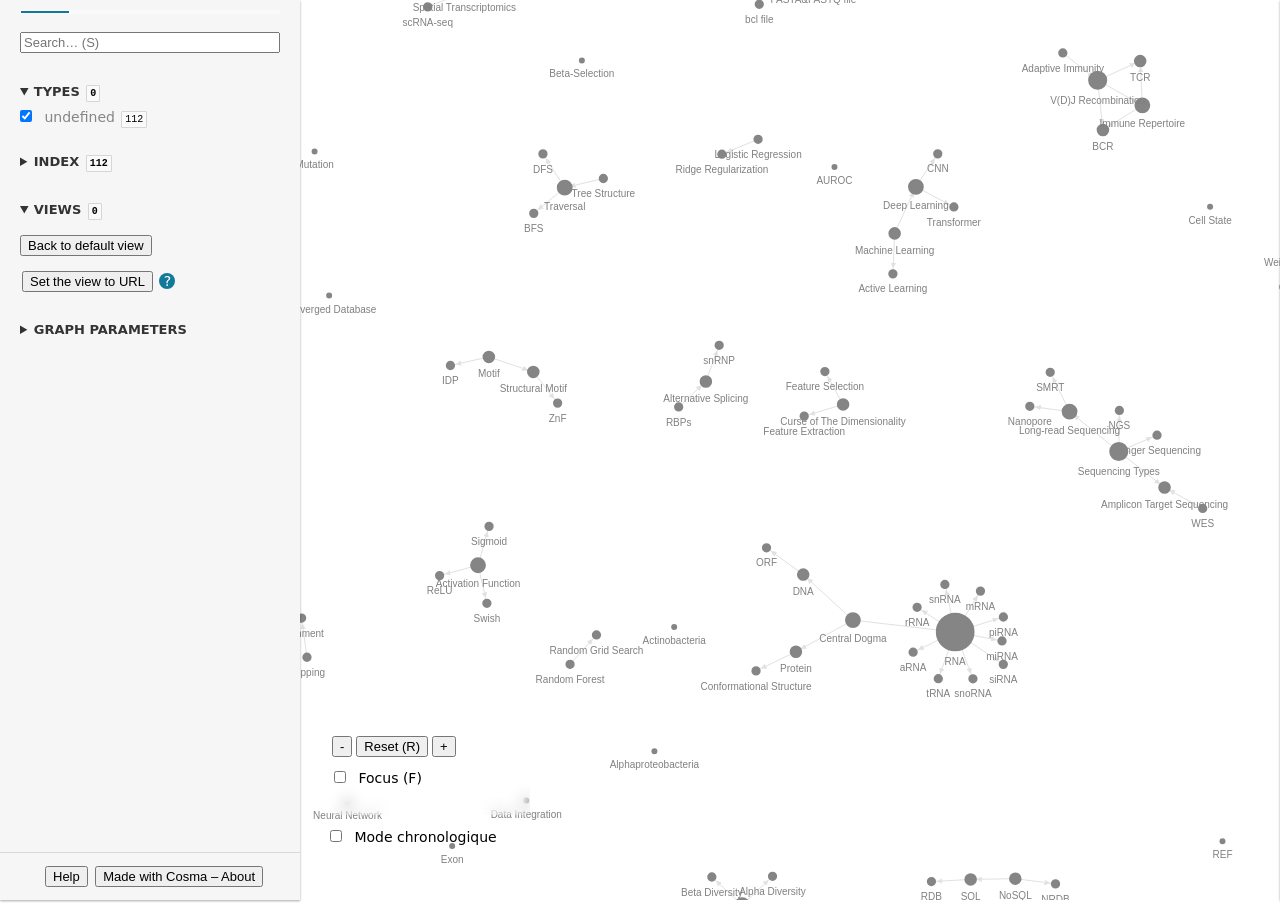
==== commit 1f0cd37a: "update" ====
--- a/index.html
+++ b/index.html
@@ -13,7 +13,7 @@
     
     <meta name="keywords" content="">
     
-    <meta name="date" content="November 4, 2023 at 4:53:12 PM">
+    <meta name="date" content="December 7, 2023 at 1:10:33 PM">
     <title>Cosma — </title>
 
     <link rel="icon" type="image/png" sizes="16x16" href="[data-uri]" />
@@ -1075,7 +1075,7 @@
                 <label class="filter">
                     <input type="checkbox" name="undefined">
                     <span class="label" style="color: var(--n_undefined);">undefined</span>
-                    <span class="badge">93</span>
+                    <span class="badge">112</span>
                 </label>
                 
             </form>
@@ -1086,7 +1086,7 @@
         <details class="menu-index" id="index">
             <summary class="menu-title">
                 Index
-                <span id="index-counter" class="badge">93</span>
+                <span id="index-counter" class="badge">112</span>
             </summary>
 
             <select class="sorting-select" name="index_sorting">
@@ -1098,652 +1098,785 @@
 
             <ul class="menu-index-list">
                 
-                <li data-index="20231104165242" style="order: 1">
-                    <a href="#20231104165242">
+                <li data-index="20231207131010" style="order: 1">
+                    <a href="#20231207131010">
                         <span class="record-type-point" style="color: var(--n_undefined);">⬤</span>
                         <span>Actinobacteria</span>
                     </a>
                 </li>
                 
-                <li data-index="20231104165243" style="order: 2">
-                    <a href="#20231104165243">
+                <li data-index="20231207131011" style="order: 2">
+                    <a href="#20231207131011">
+                        <span class="record-type-point" style="color: var(--n_undefined);">⬤</span>
+                        <span>Activation Function</span>
+                    </a>
+                </li>
+                
+                <li data-index="20231207131012" style="order: 3">
+                    <a href="#20231207131012">
                         <span class="record-type-point" style="color: var(--n_undefined);">⬤</span>
                         <span>Active Learning</span>
                     </a>
                 </li>
                 
-                <li data-index="20231104165244" style="order: 3">
-                    <a href="#20231104165244">
+                <li data-index="20231207131013" style="order: 4">
+                    <a href="#20231207131013">
                         <span class="record-type-point" style="color: var(--n_undefined);">⬤</span>
                         <span>Adaptive Immunity</span>
                     </a>
                 </li>
                 
-                <li data-index="20231104165245" style="order: 4">
-                    <a href="#20231104165245">
+                <li data-index="20231207131014" style="order: 5">
+                    <a href="#20231207131014">
                         <span class="record-type-point" style="color: var(--n_undefined);">⬤</span>
                         <span>Alignment</span>
                     </a>
                 </li>
                 
-                <li data-index="20231104165246" style="order: 5">
-                    <a href="#20231104165246">
+                <li data-index="20231207131015" style="order: 6">
+                    <a href="#20231207131015">
                         <span class="record-type-point" style="color: var(--n_undefined);">⬤</span>
                         <span>Alpha Diversity</span>
                     </a>
                 </li>
                 
-                <li data-index="20231104165247" style="order: 6">
-                    <a href="#20231104165247">
+                <li data-index="20231207131016" style="order: 7">
+                    <a href="#20231207131016">
                         <span class="record-type-point" style="color: var(--n_undefined);">⬤</span>
                         <span>Alphaproteobacteria</span>
                     </a>
                 </li>
                 
-                <li data-index="20231104165248" style="order: 7">
-                    <a href="#20231104165248">
+                <li data-index="20231207131017" style="order: 8">
+                    <a href="#20231207131017">
                         <span class="record-type-point" style="color: var(--n_undefined);">⬤</span>
                         <span>Alternative Splicing</span>
                     </a>
                 </li>
                 
-                <li data-index="20231104165249" style="order: 8">
-                    <a href="#20231104165249">
+                <li data-index="20231207131018" style="order: 9">
+                    <a href="#20231207131018">
                         <span class="record-type-point" style="color: var(--n_undefined);">⬤</span>
                         <span>Amplicon Target Sequencing</span>
                     </a>
                 </li>
                 
-                <li data-index="20231104165250" style="order: 9">
-                    <a href="#20231104165250">
+                <li data-index="20231207131019" style="order: 10">
+                    <a href="#20231207131019">
                         <span class="record-type-point" style="color: var(--n_undefined);">⬤</span>
                         <span>aRNA</span>
                     </a>
                 </li>
                 
-                <li data-index="20231104165251" style="order: 10">
-                    <a href="#20231104165251">
+                <li data-index="20231207131020" style="order: 11">
+                    <a href="#20231207131020">
+                        <span class="record-type-point" style="color: var(--n_undefined);">⬤</span>
+                        <span>AUROC</span>
+                    </a>
+                </li>
+                
+                <li data-index="20231207131021" style="order: 12">
+                    <a href="#20231207131021">
                         <span class="record-type-point" style="color: var(--n_undefined);">⬤</span>
                         <span>Bayesian statistics</span>
                     </a>
                 </li>
                 
-                <li data-index="20231104165252" style="order: 11">
-                    <a href="#20231104165252">
+                <li data-index="20231207131022" style="order: 13">
+                    <a href="#20231207131022">
                         <span class="record-type-point" style="color: var(--n_undefined);">⬤</span>
                         <span>bcl file</span>
                     </a>
                 </li>
                 
-                <li data-index="20231104165253" style="order: 12">
-                    <a href="#20231104165253">
+                <li data-index="20231207131023" style="order: 14">
+                    <a href="#20231207131023">
                         <span class="record-type-point" style="color: var(--n_undefined);">⬤</span>
                         <span>BCR</span>
                     </a>
                 </li>
                 
-                <li data-index="20231104165254" style="order: 13">
-                    <a href="#20231104165254">
+                <li data-index="20231207131024" style="order: 15">
+                    <a href="#20231207131024">
                         <span class="record-type-point" style="color: var(--n_undefined);">⬤</span>
                         <span>Beta Diversity</span>
                     </a>
                 </li>
                 
-                <li data-index="20231104165255" style="order: 14">
-                    <a href="#20231104165255">
+                <li data-index="20231207131025" style="order: 16">
+                    <a href="#20231207131025">
                         <span class="record-type-point" style="color: var(--n_undefined);">⬤</span>
                         <span>Beta-Selection</span>
                     </a>
                 </li>
                 
-                <li data-index="20231104165256" style="order: 15">
-                    <a href="#20231104165256">
+                <li data-index="20231207131026" style="order: 17">
+                    <a href="#20231207131026">
                         <span class="record-type-point" style="color: var(--n_undefined);">⬤</span>
                         <span>BFS</span>
                     </a>
                 </li>
                 
-                <li data-index="20231104165257" style="order: 16">
-                    <a href="#20231104165257">
+                <li data-index="20231207131027" style="order: 18">
+                    <a href="#20231207131027">
                         <span class="record-type-point" style="color: var(--n_undefined);">⬤</span>
                         <span>Cell Atlas</span>
                     </a>
                 </li>
                 
-                <li data-index="20231104165258" style="order: 17">
-                    <a href="#20231104165258">
+                <li data-index="20231207131028" style="order: 19">
+                    <a href="#20231207131028">
                         <span class="record-type-point" style="color: var(--n_undefined);">⬤</span>
                         <span>Cell State</span>
                     </a>
                 </li>
                 
-                <li data-index="20231104165259" style="order: 18">
-                    <a href="#20231104165259">
+                <li data-index="20231207131029" style="order: 20">
+                    <a href="#20231207131029">
                         <span class="record-type-point" style="color: var(--n_undefined);">⬤</span>
                         <span>Cell trajectory</span>
                     </a>
                 </li>
                 
-                <li data-index="20231104165260" style="order: 19">
-                    <a href="#20231104165260">
+                <li data-index="20231207131030" style="order: 21">
+                    <a href="#20231207131030">
                         <span class="record-type-point" style="color: var(--n_undefined);">⬤</span>
                         <span>Central Dogma</span>
                     </a>
                 </li>
                 
-                <li data-index="20231104165261" style="order: 20">
-                    <a href="#20231104165261">
+                <li data-index="20231207131031" style="order: 22">
+                    <a href="#20231207131031">
+                        <span class="record-type-point" style="color: var(--n_undefined);">⬤</span>
+                        <span>Class Imbalance</span>
+                    </a>
+                </li>
+                
+                <li data-index="20231207131032" style="order: 23">
+                    <a href="#20231207131032">
                         <span class="record-type-point" style="color: var(--n_undefined);">⬤</span>
                         <span>Clipping</span>
                     </a>
                 </li>
                 
-                <li data-index="20231104165262" style="order: 21">
-                    <a href="#20231104165262">
+                <li data-index="20231207131033" style="order: 24">
+                    <a href="#20231207131033">
                         <span class="record-type-point" style="color: var(--n_undefined);">⬤</span>
                         <span>CNN</span>
                     </a>
                 </li>
                 
-                <li data-index="20231104165263" style="order: 22">
-                    <a href="#20231104165263">
+                <li data-index="20231207131034" style="order: 25">
+                    <a href="#20231207131034">
                         <span class="record-type-point" style="color: var(--n_undefined);">⬤</span>
                         <span>Conformational Structure</span>
                     </a>
                 </li>
                 
-                <li data-index="20231104165264" style="order: 23">
-                    <a href="#20231104165264">
+                <li data-index="20231207131035" style="order: 26">
+                    <a href="#20231207131035">
                         <span class="record-type-point" style="color: var(--n_undefined);">⬤</span>
                         <span>Converged Database</span>
                     </a>
                 </li>
                 
-                <li data-index="20231104165265" style="order: 24">
-                    <a href="#20231104165265">
+                <li data-index="20231207131036" style="order: 27">
+                    <a href="#20231207131036">
                         <span class="record-type-point" style="color: var(--n_undefined);">⬤</span>
                         <span>Curse of The Dimensionality</span>
                     </a>
                 </li>
                 
-                <li data-index="20231104165266" style="order: 25">
-                    <a href="#20231104165266">
+                <li data-index="20231207131037" style="order: 28">
+                    <a href="#20231207131037">
                         <span class="record-type-point" style="color: var(--n_undefined);">⬤</span>
                         <span>Data Integration</span>
                     </a>
                 </li>
                 
-                <li data-index="20231104165267" style="order: 26">
-                    <a href="#20231104165267">
+                <li data-index="20231207131038" style="order: 29">
+                    <a href="#20231207131038">
+                        <span class="record-type-point" style="color: var(--n_undefined);">⬤</span>
+                        <span>Data ordering</span>
+                    </a>
+                </li>
+                
+                <li data-index="20231207131039" style="order: 30">
+                    <a href="#20231207131039">
                         <span class="record-type-point" style="color: var(--n_undefined);">⬤</span>
                         <span>Deep Learning</span>
                     </a>
                 </li>
                 
-                <li data-index="20231104165268" style="order: 27">
-                    <a href="#20231104165268">
+                <li data-index="20231207131040" style="order: 31">
+                    <a href="#20231207131040">
                         <span class="record-type-point" style="color: var(--n_undefined);">⬤</span>
                         <span>DeepVariant</span>
                     </a>
                 </li>
                 
-                <li data-index="20231104165269" style="order: 28">
-                    <a href="#20231104165269">
+                <li data-index="20231207131041" style="order: 32">
+                    <a href="#20231207131041">
                         <span class="record-type-point" style="color: var(--n_undefined);">⬤</span>
                         <span>DFS</span>
                     </a>
                 </li>
                 
-                <li data-index="20231104165270" style="order: 29">
-                    <a href="#20231104165270">
+                <li data-index="20231207131042" style="order: 33">
+                    <a href="#20231207131042">
                         <span class="record-type-point" style="color: var(--n_undefined);">⬤</span>
                         <span>Diversity</span>
                     </a>
                 </li>
                 
-                <li data-index="20231104165271" style="order: 30">
-                    <a href="#20231104165271">
+                <li data-index="20231207131043" style="order: 34">
+                    <a href="#20231207131043">
                         <span class="record-type-point" style="color: var(--n_undefined);">⬤</span>
                         <span>DNA</span>
                     </a>
                 </li>
                 
-                <li data-index="20231104165272" style="order: 31">
-                    <a href="#20231104165272">
+                <li data-index="20231207131044" style="order: 35">
+                    <a href="#20231207131044">
                         <span class="record-type-point" style="color: var(--n_undefined);">⬤</span>
                         <span>Ensemble</span>
                     </a>
                 </li>
                 
-                <li data-index="20231104165273" style="order: 32">
-                    <a href="#20231104165273">
+                <li data-index="20231207131045" style="order: 36">
+                    <a href="#20231207131045">
                         <span class="record-type-point" style="color: var(--n_undefined);">⬤</span>
                         <span>Exon</span>
                     </a>
                 </li>
                 
-                <li data-index="20231104165274" style="order: 33">
-                    <a href="#20231104165274">
+                <li data-index="20231207131046" style="order: 37">
+                    <a href="#20231207131046">
                         <span class="record-type-point" style="color: var(--n_undefined);">⬤</span>
                         <span>FASTA&amp;FASTQ file</span>
                     </a>
                 </li>
                 
-                <li data-index="20231104165275" style="order: 34">
-                    <a href="#20231104165275">
+                <li data-index="20231207131047" style="order: 38">
+                    <a href="#20231207131047">
                         <span class="record-type-point" style="color: var(--n_undefined);">⬤</span>
                         <span>Feature Extraction</span>
                     </a>
                 </li>
                 
-                <li data-index="20231104165276" style="order: 35">
-                    <a href="#20231104165276">
+                <li data-index="20231207131048" style="order: 39">
+                    <a href="#20231207131048">
                         <span class="record-type-point" style="color: var(--n_undefined);">⬤</span>
                         <span>Feature Selection</span>
                     </a>
                 </li>
                 
-                <li data-index="20231104165277" style="order: 36">
-                    <a href="#20231104165277">
+                <li data-index="20231207131049" style="order: 40">
+                    <a href="#20231207131049">
                         <span class="record-type-point" style="color: var(--n_undefined);">⬤</span>
                         <span>File Types</span>
                     </a>
                 </li>
                 
-                <li data-index="20231104165278" style="order: 37">
-                    <a href="#20231104165278">
+                <li data-index="20231207131050" style="order: 41">
+                    <a href="#20231207131050">
                         <span class="record-type-point" style="color: var(--n_undefined);">⬤</span>
                         <span>Gamma Diversity</span>
                     </a>
                 </li>
                 
-                <li data-index="20231104165279" style="order: 38">
-                    <a href="#20231104165279">
+                <li data-index="20231207131051" style="order: 42">
+                    <a href="#20231207131051">
                         <span class="record-type-point" style="color: var(--n_undefined);">⬤</span>
                         <span>GATK HaploTypeCaller</span>
                     </a>
                 </li>
                 
-                <li data-index="20231104165280" style="order: 39">
-                    <a href="#20231104165280">
+                <li data-index="20231207131052" style="order: 43">
+                    <a href="#20231207131052">
                         <span class="record-type-point" style="color: var(--n_undefined);">⬤</span>
                         <span>HMM</span>
                     </a>
                 </li>
                 
-                <li data-index="20231104165281" style="order: 40">
-                    <a href="#20231104165281">
+                <li data-index="20231207131053" style="order: 44">
+                    <a href="#20231207131053">
                         <span class="record-type-point" style="color: var(--n_undefined);">⬤</span>
                         <span>IDP</span>
                     </a>
                 </li>
                 
-                <li data-index="20231104165282" style="order: 41">
-                    <a href="#20231104165282">
+                <li data-index="20231207131054" style="order: 45">
+                    <a href="#20231207131054">
                         <span class="record-type-point" style="color: var(--n_undefined);">⬤</span>
                         <span>Immune Repertoire</span>
                     </a>
                 </li>
                 
-                <li data-index="20231104165283" style="order: 42">
-                    <a href="#20231104165283">
+                <li data-index="20231207131055" style="order: 46">
+                    <a href="#20231207131055">
                         <span class="record-type-point" style="color: var(--n_undefined);">⬤</span>
                         <span>Intron</span>
                     </a>
                 </li>
                 
-                <li data-index="20231104165284" style="order: 43">
-                    <a href="#20231104165284">
+                <li data-index="20231207131056" style="order: 47">
+                    <a href="#20231207131056">
                         <span class="record-type-point" style="color: var(--n_undefined);">⬤</span>
                         <span>Learn-NextFlow-in-2023</span>
                     </a>
                 </li>
                 
-                <li data-index="20231104165285" style="order: 44">
-                    <a href="#20231104165285">
+                <li data-index="20231207131057" style="order: 48">
+                    <a href="#20231207131057">
+                        <span class="record-type-point" style="color: var(--n_undefined);">⬤</span>
+                        <span>Logistic Regression</span>
+                    </a>
+                </li>
+                
+                <li data-index="20231207131058" style="order: 49">
+                    <a href="#20231207131058">
                         <span class="record-type-point" style="color: var(--n_undefined);">⬤</span>
                         <span>Long-read Sequencing</span>
                     </a>
                 </li>
                 
-                <li data-index="20231104165286" style="order: 45">
-                    <a href="#20231104165286">
+                <li data-index="20231207131059" style="order: 50">
+                    <a href="#20231207131059">
                         <span class="record-type-point" style="color: var(--n_undefined);">⬤</span>
                         <span>Machine Learning</span>
                     </a>
                 </li>
                 
-                <li data-index="20231104165287" style="order: 46">
-                    <a href="#20231104165287">
+                <li data-index="20231207131060" style="order: 51">
+                    <a href="#20231207131060">
                         <span class="record-type-point" style="color: var(--n_undefined);">⬤</span>
                         <span>miRNA</span>
                     </a>
                 </li>
                 
-                <li data-index="20231104165288" style="order: 47">
-                    <a href="#20231104165288">
+                <li data-index="20231207131061" style="order: 52">
+                    <a href="#20231207131061">
                         <span class="record-type-point" style="color: var(--n_undefined);">⬤</span>
                         <span>Motif</span>
                     </a>
                 </li>
                 
-                <li data-index="20231104165289" style="order: 48">
-                    <a href="#20231104165289">
+                <li data-index="20231207131062" style="order: 53">
+                    <a href="#20231207131062">
                         <span class="record-type-point" style="color: var(--n_undefined);">⬤</span>
                         <span>mRNA</span>
                     </a>
                 </li>
                 
-                <li data-index="20231104165290" style="order: 49">
-                    <a href="#20231104165290">
+                <li data-index="20231207131063" style="order: 54">
+                    <a href="#20231207131063">
                         <span class="record-type-point" style="color: var(--n_undefined);">⬤</span>
                         <span>Multi-omics</span>
                     </a>
                 </li>
                 
-                <li data-index="20231104165291" style="order: 50">
-                    <a href="#20231104165291">
+                <li data-index="20231207131064" style="order: 55">
+                    <a href="#20231207131064">
                         <span class="record-type-point" style="color: var(--n_undefined);">⬤</span>
                         <span>Mutation</span>
                     </a>
                 </li>
                 
-                <li data-index="20231104165292" style="order: 51">
-                    <a href="#20231104165292">
+                <li data-index="20231207131065" style="order: 56">
+                    <a href="#20231207131065">
                         <span class="record-type-point" style="color: var(--n_undefined);">⬤</span>
                         <span>Nanopore</span>
                     </a>
                 </li>
                 
-                <li data-index="20231104165293" style="order: 52">
-                    <a href="#20231104165293">
+                <li data-index="20231207131066" style="order: 57">
+                    <a href="#20231207131066">
                         <span class="record-type-point" style="color: var(--n_undefined);">⬤</span>
                         <span>Neural Network</span>
                     </a>
                 </li>
                 
-                <li data-index="20231104165294" style="order: 53">
-                    <a href="#20231104165294">
+                <li data-index="20231207131067" style="order: 58">
+                    <a href="#20231207131067">
                         <span class="record-type-point" style="color: var(--n_undefined);">⬤</span>
                         <span>NGS</span>
                     </a>
                 </li>
                 
-                <li data-index="20231104165295" style="order: 54">
-                    <a href="#20231104165295">
+                <li data-index="20231207131068" style="order: 59">
+                    <a href="#20231207131068">
                         <span class="record-type-point" style="color: var(--n_undefined);">⬤</span>
                         <span>NoSQL</span>
                     </a>
                 </li>
                 
-                <li data-index="20231104165296" style="order: 55">
-                    <a href="#20231104165296">
+                <li data-index="20231207131069" style="order: 60">
+                    <a href="#20231207131069">
                         <span class="record-type-point" style="color: var(--n_undefined);">⬤</span>
                         <span>NRDB</span>
                     </a>
                 </li>
                 
-                <li data-index="20231104165297" style="order: 56">
-                    <a href="#20231104165297">
+                <li data-index="20231207131070" style="order: 61">
+                    <a href="#20231207131070">
                         <span class="record-type-point" style="color: var(--n_undefined);">⬤</span>
                         <span>ORF</span>
                     </a>
                 </li>
                 
-                <li data-index="20231104165298" style="order: 57">
-                    <a href="#20231104165298">
+                <li data-index="20231207131071" style="order: 62">
+                    <a href="#20231207131071">
                         <span class="record-type-point" style="color: var(--n_undefined);">⬤</span>
                         <span>OTUs</span>
                     </a>
                 </li>
                 
-                <li data-index="20231104165299" style="order: 58">
-                    <a href="#20231104165299">
+                <li data-index="20231207131072" style="order: 63">
+                    <a href="#20231207131072">
+                        <span class="record-type-point" style="color: var(--n_undefined);">⬤</span>
+                        <span>Pearson χ2 test</span>
+                    </a>
+                </li>
+                
+                <li data-index="20231207131073" style="order: 64">
+                    <a href="#20231207131073">
                         <span class="record-type-point" style="color: var(--n_undefined);">⬤</span>
                         <span>piRNA</span>
                     </a>
                 </li>
                 
-                <li data-index="20231104165300" style="order: 59">
-                    <a href="#20231104165300">
+                <li data-index="20231207131074" style="order: 65">
+                    <a href="#20231207131074">
                         <span class="record-type-point" style="color: var(--n_undefined);">⬤</span>
                         <span>Protein</span>
                     </a>
                 </li>
                 
-                <li data-index="20231104165301" style="order: 60">
-                    <a href="#20231104165301">
+                <li data-index="20231207131075" style="order: 66">
+                    <a href="#20231207131075">
                         <span class="record-type-point" style="color: var(--n_undefined);">⬤</span>
                         <span>Query Strategy</span>
                     </a>
                 </li>
                 
-                <li data-index="20231104165302" style="order: 61">
-                    <a href="#20231104165302">
+                <li data-index="20231207131076" style="order: 67">
+                    <a href="#20231207131076">
+                        <span class="record-type-point" style="color: var(--n_undefined);">⬤</span>
+                        <span>Random Forest</span>
+                    </a>
+                </li>
+                
+                <li data-index="20231207131077" style="order: 68">
+                    <a href="#20231207131077">
+                        <span class="record-type-point" style="color: var(--n_undefined);">⬤</span>
+                        <span>Random Grid Search</span>
+                    </a>
+                </li>
+                
+                <li data-index="20231207131078" style="order: 69">
+                    <a href="#20231207131078">
+                        <span class="record-type-point" style="color: var(--n_undefined);">⬤</span>
+                        <span>Random Shuffling</span>
+                    </a>
+                </li>
+                
+                <li data-index="20231207131079" style="order: 70">
+                    <a href="#20231207131079">
                         <span class="record-type-point" style="color: var(--n_undefined);">⬤</span>
                         <span>RBPs</span>
                     </a>
                 </li>
                 
-                <li data-index="20231104165303" style="order: 62">
-                    <a href="#20231104165303">
+                <li data-index="20231207131080" style="order: 71">
+                    <a href="#20231207131080">
                         <span class="record-type-point" style="color: var(--n_undefined);">⬤</span>
                         <span>RDB</span>
                     </a>
                 </li>
                 
-                <li data-index="20231104165304" style="order: 63">
-                    <a href="#20231104165304">
+                <li data-index="20231207131081" style="order: 72">
+                    <a href="#20231207131081">
+                        <span class="record-type-point" style="color: var(--n_undefined);">⬤</span>
+                        <span>REF</span>
+                    </a>
+                </li>
+                
+                <li data-index="20231207131082" style="order: 73">
+                    <a href="#20231207131082">
+                        <span class="record-type-point" style="color: var(--n_undefined);">⬤</span>
+                        <span>ReLU</span>
+                    </a>
+                </li>
+                
+                <li data-index="20231207131083" style="order: 74">
+                    <a href="#20231207131083">
+                        <span class="record-type-point" style="color: var(--n_undefined);">⬤</span>
+                        <span>Resampling</span>
+                    </a>
+                </li>
+                
+                <li data-index="20231207131084" style="order: 75">
+                    <a href="#20231207131084">
                         <span class="record-type-point" style="color: var(--n_undefined);">⬤</span>
                         <span>Ribonucleoprotein</span>
                     </a>
                 </li>
                 
-                <li data-index="20231104165305" style="order: 64">
-                    <a href="#20231104165305">
+                <li data-index="20231207131085" style="order: 76">
+                    <a href="#20231207131085">
+                        <span class="record-type-point" style="color: var(--n_undefined);">⬤</span>
+                        <span>Ridge Regularization</span>
+                    </a>
+                </li>
+                
+                <li data-index="20231207131086" style="order: 77">
+                    <a href="#20231207131086">
                         <span class="record-type-point" style="color: var(--n_undefined);">⬤</span>
                         <span>RNA</span>
                     </a>
                 </li>
                 
-                <li data-index="20231104165306" style="order: 65">
-                    <a href="#20231104165306">
+                <li data-index="20231207131087" style="order: 78">
+                    <a href="#20231207131087">
                         <span class="record-type-point" style="color: var(--n_undefined);">⬤</span>
                         <span>rRNA</span>
                     </a>
                 </li>
                 
-                <li data-index="20231104165307" style="order: 66">
-                    <a href="#20231104165307">
+                <li data-index="20231207131088" style="order: 79">
+                    <a href="#20231207131088">
                         <span class="record-type-point" style="color: var(--n_undefined);">⬤</span>
                         <span>sam&amp;bam file</span>
                     </a>
                 </li>
                 
-                <li data-index="20231104165308" style="order: 67">
-                    <a href="#20231104165308">
+                <li data-index="20231207131089" style="order: 80">
+                    <a href="#20231207131089">
                         <span class="record-type-point" style="color: var(--n_undefined);">⬤</span>
                         <span>Sanger Sequencing</span>
                     </a>
                 </li>
                 
-                <li data-index="20231104165309" style="order: 68">
-                    <a href="#20231104165309">
+                <li data-index="20231207131090" style="order: 81">
+                    <a href="#20231207131090">
                         <span class="record-type-point" style="color: var(--n_undefined);">⬤</span>
                         <span>scRNA-seq</span>
                     </a>
                 </li>
                 
-                <li data-index="20231104165310" style="order: 69">
-                    <a href="#20231104165310">
+                <li data-index="20231207131091" style="order: 82">
+                    <a href="#20231207131091">
                         <span class="record-type-point" style="color: var(--n_undefined);">⬤</span>
                         <span>Sequencing Types</span>
                     </a>
                 </li>
                 
-                <li data-index="20231104165311" style="order: 70">
-                    <a href="#20231104165311">
+                <li data-index="20231207131092" style="order: 83">
+                    <a href="#20231207131092">
+                        <span class="record-type-point" style="color: var(--n_undefined);">⬤</span>
+                        <span>SHAP</span>
+                    </a>
+                </li>
+                
+                <li data-index="20231207131093" style="order: 84">
+                    <a href="#20231207131093">
+                        <span class="record-type-point" style="color: var(--n_undefined);">⬤</span>
+                        <span>Sigmoid</span>
+                    </a>
+                </li>
+                
+                <li data-index="20231207131094" style="order: 85">
+                    <a href="#20231207131094">
                         <span class="record-type-point" style="color: var(--n_undefined);">⬤</span>
                         <span>siRNA</span>
                     </a>
                 </li>
                 
-                <li data-index="20231104165312" style="order: 71">
-                    <a href="#20231104165312">
+                <li data-index="20231207131095" style="order: 86">
+                    <a href="#20231207131095">
                         <span class="record-type-point" style="color: var(--n_undefined);">⬤</span>
                         <span>smFISH</span>
                     </a>
                 </li>
                 
-                <li data-index="20231104165313" style="order: 72">
-                    <a href="#20231104165313">
+                <li data-index="20231207131096" style="order: 87">
+                    <a href="#20231207131096">
                         <span class="record-type-point" style="color: var(--n_undefined);">⬤</span>
                         <span>SMRT</span>
                     </a>
                 </li>
                 
-                <li data-index="20231104165314" style="order: 73">
-                    <a href="#20231104165314">
+                <li data-index="20231207131097" style="order: 88">
+                    <a href="#20231207131097">
                         <span class="record-type-point" style="color: var(--n_undefined);">⬤</span>
                         <span>snoRNA</span>
                     </a>
                 </li>
                 
-                <li data-index="20231104165315" style="order: 74">
-                    <a href="#20231104165315">
+                <li data-index="20231207131098" style="order: 89">
+                    <a href="#20231207131098">
                         <span class="record-type-point" style="color: var(--n_undefined);">⬤</span>
                         <span>snRNA</span>
                     </a>
                 </li>
                 
-                <li data-index="20231104165316" style="order: 75">
-                    <a href="#20231104165316">
+                <li data-index="20231207131099" style="order: 90">
+                    <a href="#20231207131099">
                         <span class="record-type-point" style="color: var(--n_undefined);">⬤</span>
                         <span>snRNP</span>
                     </a>
                 </li>
                 
-                <li data-index="20231104165317" style="order: 76">
-                    <a href="#20231104165317">
+                <li data-index="20231207131100" style="order: 91">
+                    <a href="#20231207131100">
                         <span class="record-type-point" style="color: var(--n_undefined);">⬤</span>
                         <span>Sparsity</span>
                     </a>
                 </li>
                 
-                <li data-index="20231104165318" style="order: 77">
-                    <a href="#20231104165318">
+                <li data-index="20231207131101" style="order: 92">
+                    <a href="#20231207131101">
                         <span class="record-type-point" style="color: var(--n_undefined);">⬤</span>
                         <span>Spatial Transcriptomics</span>
                     </a>
                 </li>
                 
-                <li data-index="20231104165319" style="order: 78">
-                    <a href="#20231104165319">
+                <li data-index="20231207131102" style="order: 93">
+                    <a href="#20231207131102">
                         <span class="record-type-point" style="color: var(--n_undefined);">⬤</span>
                         <span>SQL</span>
                     </a>
                 </li>
                 
-                <li data-index="20231104165320" style="order: 79">
-                    <a href="#20231104165320">
+                <li data-index="20231207131103" style="order: 94">
+                    <a href="#20231207131103">
+                        <span class="record-type-point" style="color: var(--n_undefined);">⬤</span>
+                        <span>Stochastic Gradient Descent</span>
+                    </a>
+                </li>
+                
+                <li data-index="20231207131104" style="order: 95">
+                    <a href="#20231207131104">
                         <span class="record-type-point" style="color: var(--n_undefined);">⬤</span>
                         <span>Structural Motif</span>
                     </a>
                 </li>
                 
-                <li data-index="20231104165321" style="order: 80">
-                    <a href="#20231104165321">
+                <li data-index="20231207131105" style="order: 96">
+                    <a href="#20231207131105">
+                        <span class="record-type-point" style="color: var(--n_undefined);">⬤</span>
+                        <span>Swish</span>
+                    </a>
+                </li>
+                
+                <li data-index="20231207131106" style="order: 97">
+                    <a href="#20231207131106">
                         <span class="record-type-point" style="color: var(--n_undefined);">⬤</span>
                         <span>T cell</span>
                     </a>
                 </li>
                 
-                <li data-index="20231104165322" style="order: 81">
-                    <a href="#20231104165322">
+                <li data-index="20231207131107" style="order: 98">
+                    <a href="#20231207131107">
                         <span class="record-type-point" style="color: var(--n_undefined);">⬤</span>
                         <span>TCR</span>
                     </a>
                 </li>
                 
-                <li data-index="20231104165323" style="order: 82">
-                    <a href="#20231104165323">
+                <li data-index="20231207131108" style="order: 99">
+                    <a href="#20231207131108">
                         <span class="record-type-point" style="color: var(--n_undefined);">⬤</span>
                         <span>Thymus</span>
                     </a>
                 </li>
                 
-                <li data-index="20231104165324" style="order: 83">
-                    <a href="#20231104165324">
+                <li data-index="20231207131109" style="order: 100">
+                    <a href="#20231207131109">
+                        <span class="record-type-point" style="color: var(--n_undefined);">⬤</span>
+                        <span>Time Series</span>
+                    </a>
+                </li>
+                
+                <li data-index="20231207131110" style="order: 101">
+                    <a href="#20231207131110">
                         <span class="record-type-point" style="color: var(--n_undefined);">⬤</span>
                         <span>Transformer</span>
                     </a>
                 </li>
                 
-                <li data-index="20231104165325" style="order: 84">
-                    <a href="#20231104165325">
+                <li data-index="20231207131111" style="order: 102">
+                    <a href="#20231207131111">
                         <span class="record-type-point" style="color: var(--n_undefined);">⬤</span>
                         <span>Traversal</span>
                     </a>
                 </li>
                 
-                <li data-index="20231104165326" style="order: 85">
-                    <a href="#20231104165326">
+                <li data-index="20231207131112" style="order: 103">
+                    <a href="#20231207131112">
                         <span class="record-type-point" style="color: var(--n_undefined);">⬤</span>
                         <span>Tree Structure</span>
                     </a>
                 </li>
                 
-                <li data-index="20231104165327" style="order: 86">
-                    <a href="#20231104165327">
+                <li data-index="20231207131113" style="order: 104">
+                    <a href="#20231207131113">
                         <span class="record-type-point" style="color: var(--n_undefined);">⬤</span>
                         <span>tRNA</span>
                     </a>
                 </li>
                 
-                <li data-index="20231104165328" style="order: 87">
-                    <a href="#20231104165328">
+                <li data-index="20231207131114" style="order: 105">
+                    <a href="#20231207131114">
                         <span class="record-type-point" style="color: var(--n_undefined);">⬤</span>
                         <span>V(D)J Recombination</span>
                     </a>
                 </li>
                 
-                <li data-index="20231104165329" style="order: 88">
-                    <a href="#20231104165329">
+                <li data-index="20231207131115" style="order: 106">
+                    <a href="#20231207131115">
                         <span class="record-type-point" style="color: var(--n_undefined);">⬤</span>
                         <span>VarDict</span>
                     </a>
                 </li>
                 
-                <li data-index="20231104165330" style="order: 89">
-                    <a href="#20231104165330">
+                <li data-index="20231207131116" style="order: 107">
+                    <a href="#20231207131116">
                         <span class="record-type-point" style="color: var(--n_undefined);">⬤</span>
                         <span>vcf file</span>
                     </a>
                 </li>
                 
-                <li data-index="20231104165331" style="order: 90">
-                    <a href="#20231104165331">
+                <li data-index="20231207131117" style="order: 108">
+                    <a href="#20231207131117">
+                        <span class="record-type-point" style="color: var(--n_undefined);">⬤</span>
+                        <span>Weighting</span>
+                    </a>
+                </li>
+                
+                <li data-index="20231207131118" style="order: 109">
+                    <a href="#20231207131118">
                         <span class="record-type-point" style="color: var(--n_undefined);">⬤</span>
                         <span>WES</span>
                     </a>
                 </li>
                 
-                <li data-index="20231104165332" style="order: 91">
-                    <a href="#20231104165332">
+                <li data-index="20231207131119" style="order: 110">
+                    <a href="#20231207131119">
                         <span class="record-type-point" style="color: var(--n_undefined);">⬤</span>
                         <span>WGS</span>
                     </a>
                 </li>
                 
-                <li data-index="20231104165333" style="order: 92">
-                    <a href="#20231104165333">
+                <li data-index="20231207131120" style="order: 111">
+                    <a href="#20231207131120">
                         <span class="record-type-point" style="color: var(--n_undefined);">⬤</span>
                         <span>Workflow</span>
                     </a>
                 </li>
                 
-                <li data-index="20231104165334" style="order: 93">
-                    <a href="#20231104165334">
+                <li data-index="20231207131121" style="order: 112">
+                    <a href="#20231207131121">
                         <span class="record-type-point" style="color: var(--n_undefined);">⬤</span>
                         <span>ZnF</span>
                     </a>
@@ -1790,7 +1923,7 @@
                     <label>
                         <input type="checkbox" checked onchange="linksDisplayToggle(this.checked)">
                         Display links
-                        <span class="badge">55</span>
+                        <span class="badge">64</span>
                     </label>
                 </li>
                 <li>
@@ -1895,7 +2028,7 @@
         </button>
 
         
-        <article id="20231104165242" class="record">
+        <article id="20231207131010" class="record">
             <header>
                 <h1 class="record-title">Actinobacteria</h1>
 
@@ -1903,7 +2036,7 @@
 
                 <div class="record-id">
                     <span>id :</span>
-                    <span>20231104165242</span>
+                    <span>20231207131010</span>
                 </div>
 
                 <div class="record-type">
@@ -1935,7 +2068,131 @@
             </footer>
         </article>
         
-        <article id="20231104165243" class="record">
+        <article id="20231207131011" class="record">
+            <header>
+                <h1 class="record-title">Activation Function</h1>
+
+                
+
+                <div class="record-id">
+                    <span>id :</span>
+                    <span>20231207131011</span>
+                </div>
+
+                <div class="record-type">
+                    <span>types :</span>
+                    <span>undefined</span>
+                </div>
+
+                
+                <div class="record-tags">
+                    <span>keywords :</span>
+                    
+                </div>
+                
+
+                
+            </header>
+
+            <main class="record-content">
+                <p>활성화 함수</p>
+<ul>
+<li><a href="#20231207131082" title="ReLU" class="record-link">ReLU</a></li>
+<li><a href="#20231207131093" title="Sigmoid" class="record-link">Sigmoid</a></li>
+<li><a href="#20231207131105" title="Swish" class="record-link">Swish</a></li>
+</ul>
+<h3>참고</h3>
+<ul>
+<li><a href="https://gr-st-dev.tistory.com/24">https://gr-st-dev.tistory.com/24</a></li>
+<li><a href="https://gr-st-dev.tistory.com/24">https://gr-st-dev.tistory.com/24</a></li>
+</ul>
+
+
+                
+            </main>
+
+            <footer class="list-content-container">
+                
+                <details class="record-links" open="open">
+                    <summary class="menu-title">
+                        links
+                        <span class="badge">3</span>
+                    </summary>
+
+                    <ul class="record-links-list">
+                        
+                        <li data-target-id="20231207131082">
+                            <a href="#20231207131082">
+                                <span class="record-type-point" style="color: var(--n_undefined);">⬤</span>
+                                <span>ReLU</span>
+                                <div class="record-links-context">
+                                    <p>활성화 함수</p>
+<ul>
+<li><em class="id-context" data-target-id="20231207131082">ReLU</em></li>
+<li>Sigmoid</li>
+<li>Swish</li>
+</ul>
+<h3>참고</h3>
+<ul>
+<li><a href="https://gr-st-dev.tistory.com/24">https://gr-st-dev.tistory.com/24</a></li>
+<li><a href="https://gr-st-dev.tistory.com/24">https://gr-st-dev.tistory.com/24</a></li>
+</ul>
+
+                                </div>
+                            </a>
+                        </li>
+                        
+                        <li data-target-id="20231207131093">
+                            <a href="#20231207131093">
+                                <span class="record-type-point" style="color: var(--n_undefined);">⬤</span>
+                                <span>Sigmoid</span>
+                                <div class="record-links-context">
+                                    <p>활성화 함수</p>
+<ul>
+<li>ReLU</li>
+<li><em class="id-context" data-target-id="20231207131093">Sigmoid</em></li>
+<li>Swish</li>
+</ul>
+<h3>참고</h3>
+<ul>
+<li><a href="https://gr-st-dev.tistory.com/24">https://gr-st-dev.tistory.com/24</a></li>
+<li><a href="https://gr-st-dev.tistory.com/24">https://gr-st-dev.tistory.com/24</a></li>
+</ul>
+
+                                </div>
+                            </a>
+                        </li>
+                        
+                        <li data-target-id="20231207131105">
+                            <a href="#20231207131105">
+                                <span class="record-type-point" style="color: var(--n_undefined);">⬤</span>
+                                <span>Swish</span>
+                                <div class="record-links-context">
+                                    <p>활성화 함수</p>
+<ul>
+<li>ReLU</li>
+<li>Sigmoid</li>
+<li><em class="id-context" data-target-id="20231207131105">Swish</em></li>
+</ul>
+<h3>참고</h3>
+<ul>
+<li><a href="https://gr-st-dev.tistory.com/24">https://gr-st-dev.tistory.com/24</a></li>
+<li><a href="https://gr-st-dev.tistory.com/24">https://gr-st-dev.tistory.com/24</a></li>
+</ul>
+
+                                </div>
+                            </a>
+                        </li>
+                        
+                    </ul>
+                </details>
+                
+
+                
+            </footer>
+        </article>
+        
+        <article id="20231207131012" class="record">
             <header>
                 <h1 class="record-title">Active Learning</h1>
 
@@ -1943,7 +2200,7 @@
 
                 <div class="record-id">
                     <span>id :</span>
-                    <span>20231104165243</span>
+                    <span>20231207131012</span>
                 </div>
 
                 <div class="record-type">
@@ -2005,14 +2262,14 @@
 
                     <ul class="record-backlinks-list">
                         
-                        <li data-target-id="20231104165286">
-                            <a href="#20231104165286">
+                        <li data-target-id="20231207131059">
+                            <a href="#20231207131059">
                                 <span class="record-type-point" style="color: var(--n_undefined);">⬤</span>
                                 <span>Machine Learning</span>
                                 <div class="record-links-context">
                                     <h2>Example</h2>
 <p>Deep Learning<br>
-<em class="id-context" data-target-id="20231104165243">Active Learning</em></p>
+<em class="id-context" data-target-id="20231207131012">Active Learning</em></p>
 
                                 </div>
                             </a>
@@ -2024,7 +2281,7 @@
             </footer>
         </article>
         
-        <article id="20231104165244" class="record">
+        <article id="20231207131013" class="record">
             <header>
                 <h1 class="record-title">Adaptive Immunity</h1>
 
@@ -2032,7 +2289,7 @@
 
                 <div class="record-id">
                     <span>id :</span>
-                    <span>20231104165244</span>
+                    <span>20231207131013</span>
                 </div>
 
                 <div class="record-type">
@@ -2055,7 +2312,7 @@
 <ul>
 <li>2차면역반응은 특정 항원을 인식해서 발생한다.</li>
 <li>특정 항원을 인식하는 antigen receptor는 유전자들의 조합을 통하여 만들어진다.</li>
-<li>유전자들의 조합결과는 <a href="#20231104165328" title="V(D)J Recombination" class="record-link">V(D)J Recombination</a>, irreversible somatic DNA recombination을 통해 결정된다.</li>
+<li>유전자들의 조합결과는 <a href="#20231207131114" title="V(D)J Recombination" class="record-link">V(D)J Recombination</a>, irreversible somatic DNA recombination을 통해 결정된다.</li>
 </ul>
 
 
@@ -2072,8 +2329,8 @@
 
                     <ul class="record-links-list">
                         
-                        <li data-target-id="20231104165328">
-                            <a href="#20231104165328">
+                        <li data-target-id="20231207131114">
+                            <a href="#20231207131114">
                                 <span class="record-type-point" style="color: var(--n_undefined);">⬤</span>
                                 <span>V(D)J Recombination</span>
                                 <div class="record-links-context">
@@ -2081,7 +2338,7 @@
 <ul>
 <li>2차면역반응은 특정 항원을 인식해서 발생한다.</li>
 <li>특정 항원을 인식하는 antigen receptor는 유전자들의 조합을 통하여 만들어진다.</li>
-<li>유전자들의 조합결과는 <em class="id-context" data-target-id="20231104165328">V(D)J Recombination</em>, irreversible somatic DNA recombination을 통해 결정된다.</li>
+<li>유전자들의 조합결과는 <em class="id-context" data-target-id="20231207131114">V(D)J Recombination</em>, irreversible somatic DNA recombination을 통해 결정된다.</li>
 </ul>
 
                                 </div>
@@ -2096,7 +2353,7 @@
             </footer>
         </article>
         
-        <article id="20231104165245" class="record">
+        <article id="20231207131014" class="record">
             <header>
                 <h1 class="record-title">Alignment</h1>
 
@@ -2104,7 +2361,7 @@
 
                 <div class="record-id">
                     <span>id :</span>
-                    <span>20231104165245</span>
+                    <span>20231207131014</span>
                 </div>
 
                 <div class="record-type">
@@ -2140,14 +2397,14 @@
 
                     <ul class="record-backlinks-list">
                         
-                        <li data-target-id="20231104165261">
-                            <a href="#20231104165261">
+                        <li data-target-id="20231207131032">
+                            <a href="#20231207131032">
                                 <span class="record-type-point" style="color: var(--n_undefined);">⬤</span>
                                 <span>Clipping</span>
                                 <div class="record-links-context">
                                     <h1>Clipping</h1>
 <ul>
-<li>Clipping이란 sequencing을 통해 얻은 read의 앞 부분과 뒷 부분의 정확도가 떨어지기 때문에, 이를 <em class="id-context" data-target-id="20231104165245">Alignment</em> 단계에서 생략하고 정확도가 높은 중간 부분만 alingment에 활용하는 기술이다.</li>
+<li>Clipping이란 sequencing을 통해 얻은 read의 앞 부분과 뒷 부분의 정확도가 떨어지기 때문에, 이를 <em class="id-context" data-target-id="20231207131014">Alignment</em> 단계에서 생략하고 정확도가 높은 중간 부분만 alingment에 활용하는 기술이다.</li>
 <li>예를 들어 1000 base 길이의 read를 얻었다고 했을 때, aligment 과정에 clipping 옵션이 활용되면 1000 base 중 중간의 700 base만 alignment에 활용될 것이다.</li>
 <li>장점은 정확도가 높은 부분만 alignment 과정에 활용한다는 점이다.
 <ul>
@@ -2168,7 +2425,7 @@
             </footer>
         </article>
         
-        <article id="20231104165246" class="record">
+        <article id="20231207131015" class="record">
             <header>
                 <h1 class="record-title">Alpha Diversity</h1>
 
@@ -2176,7 +2433,7 @@
 
                 <div class="record-id">
                     <span>id :</span>
-                    <span>20231104165246</span>
+                    <span>20231207131015</span>
                 </div>
 
                 <div class="record-type">
@@ -2212,12 +2469,12 @@
 
                     <ul class="record-backlinks-list">
                         
-                        <li data-target-id="20231104165270">
-                            <a href="#20231104165270">
+                        <li data-target-id="20231207131042">
+                            <a href="#20231207131042">
                                 <span class="record-type-point" style="color: var(--n_undefined);">⬤</span>
                                 <span>Diversity</span>
                                 <div class="record-links-context">
-                                    <h1><em class="id-context" data-target-id="20231104165246">Alpha Diversity</em></h1>
+                                    <h1><em class="id-context" data-target-id="20231207131015">Alpha Diversity</em></h1>
 <ul>
 <li>단일 군집 내 종의 수</li>
 </ul>
@@ -2247,7 +2504,7 @@
             </footer>
         </article>
         
-        <article id="20231104165247" class="record">
+        <article id="20231207131016" class="record">
             <header>
                 <h1 class="record-title">Alphaproteobacteria</h1>
 
@@ -2255,7 +2512,7 @@
 
                 <div class="record-id">
                     <span>id :</span>
-                    <span>20231104165247</span>
+                    <span>20231207131016</span>
                 </div>
 
                 <div class="record-type">
@@ -2287,7 +2544,7 @@
             </footer>
         </article>
         
-        <article id="20231104165248" class="record">
+        <article id="20231207131017" class="record">
             <header>
                 <h1 class="record-title">Alternative Splicing</h1>
 
@@ -2295,7 +2552,7 @@
 
                 <div class="record-id">
                     <span>id :</span>
-                    <span>20231104165248</span>
+                    <span>20231207131017</span>
                 </div>
 
                 <div class="record-type">
@@ -2323,7 +2580,7 @@
 - pre-mRNA는 pre-tRNA와 마찬가지로 primary transcript에 포함된다.
 # RNA splicing 과정
 <img src="https://upload.wikimedia.org/wikipedia/commons/3/37/Process_of_RNA_splicing.png">
-1. <a href="#20231104165316" title="snRNP" class="record-link">snRNP</a>s 5개 혹은 ribonucleoproteins 접근
+1. <a href="#20231207131099" title="snRNP" class="record-link">snRNP</a>s 5개 혹은 ribonucleoproteins 접근
 2. intron에 붙음
 3. intron의 양 끝(5', 4')이 모이면서 고리를 생성
 4. intron이 제거됨
@@ -2361,13 +2618,13 @@
 
                     <ul class="record-links-list">
                         
-                        <li data-target-id="20231104165316">
-                            <a href="#20231104165316">
+                        <li data-target-id="20231207131099">
+                            <a href="#20231207131099">
                                 <span class="record-type-point" style="color: var(--n_undefined);">⬤</span>
                                 <span>snRNP</span>
                                 <div class="record-links-context">
                                     <img src="https://upload.wikimedia.org/wikipedia/commons/3/37/Process_of_RNA_splicing.png">
-1. *snRNP*{.id-context data-target-id=20231104165316}s 5개 혹은 ribonucleoproteins 접근
+1. *snRNP*{.id-context data-target-id=20231207131099}s 5개 혹은 ribonucleoproteins 접근
 2. intron에 붙음
 3. intron의 양 끝(5', 4')이 모이면서 고리를 생성
 4. intron이 제거됨
@@ -2390,8 +2647,8 @@
 
                     <ul class="record-backlinks-list">
                         
-                        <li data-target-id="20231104165302">
-                            <a href="#20231104165302">
+                        <li data-target-id="20231207131079">
+                            <a href="#20231207131079">
                                 <span class="record-type-point" style="color: var(--n_undefined);">⬤</span>
                                 <span>RBPs</span>
                                 <div class="record-links-context">
@@ -2403,7 +2660,7 @@
 <li>RBPs는 전사가 끝난 이후의 RNA에게 여러가지 영향을 미친다: splicing, polyadenylation, ...</li>
 </ul>
 <h1>RBPs의 기능</h1>
-<h2>1. <em class="id-context" data-target-id="20231104165248">Alternative Splicing</em></h2>
+<h2>1. <em class="id-context" data-target-id="20231207131017">Alternative Splicing</em></h2>
 <h2>2. RNA editing</h2>
 <h2>3. Polyadenylation</h2>
 <h2>4. Export</h2>
@@ -2429,7 +2686,7 @@
             </footer>
         </article>
         
-        <article id="20231104165249" class="record">
+        <article id="20231207131018" class="record">
             <header>
                 <h1 class="record-title">Amplicon Target Sequencing</h1>
 
@@ -2437,7 +2694,7 @@
 
                 <div class="record-id">
                     <span>id :</span>
-                    <span>20231104165249</span>
+                    <span>20231207131018</span>
                 </div>
 
                 <div class="record-type">
@@ -2476,8 +2733,8 @@
 
                     <ul class="record-backlinks-list">
                         
-                        <li data-target-id="20231104165310">
-                            <a href="#20231104165310">
+                        <li data-target-id="20231207131091">
+                            <a href="#20231207131091">
                                 <span class="record-type-point" style="color: var(--n_undefined);">⬤</span>
                                 <span>Sequencing Types</span>
                                 <div class="record-links-context">
@@ -2486,7 +2743,7 @@
 <li>Whole-Genome Sequencing([[today-i-learned/Knowledge/Bioinformatics/WGS|WGS]])</li>
 <li>Whole-Exome Sequencing([[today-i-learned/Knowledge/Bioinformatics/WES|WES]])
 <ul>
-<li><em class="id-context" data-target-id="20231104165249">Amplicon Target Sequencing</em></li>
+<li><em class="id-context" data-target-id="20231207131018">Amplicon Target Sequencing</em></li>
 </ul>
 </li>
 <li>Single-Cell RNA Sequencing([[today-i-learned/Knowledge/Bioinformatics/scRNA-seq|scRNA-seq]])</li>
@@ -2502,14 +2759,14 @@
                             </a>
                         </li>
                         
-                        <li data-target-id="20231104165331">
-                            <a href="#20231104165331">
+                        <li data-target-id="20231207131118">
+                            <a href="#20231207131118">
                                 <span class="record-type-point" style="color: var(--n_undefined);">⬤</span>
                                 <span>WES</span>
                                 <div class="record-links-context">
                                     <p>Whole-Exome Sequencing</p>
 <h1>예시</h1>
-<p><em class="id-context" data-target-id="20231104165249">Amplicon Target Sequencing</em></p>
+<p><em class="id-context" data-target-id="20231207131018">Amplicon Target Sequencing</em></p>
 
                                 </div>
                             </a>
@@ -2521,7 +2778,7 @@
             </footer>
         </article>
         
-        <article id="20231104165250" class="record">
+        <article id="20231207131019" class="record">
             <header>
                 <h1 class="record-title">aRNA</h1>
 
@@ -2529,7 +2786,7 @@
 
                 <div class="record-id">
                     <span>id :</span>
-                    <span>20231104165250</span>
+                    <span>20231207131019</span>
                 </div>
 
                 <div class="record-type">
@@ -2566,8 +2823,8 @@
 
                     <ul class="record-backlinks-list">
                         
-                        <li data-target-id="20231104165305">
-                            <a href="#20231104165305">
+                        <li data-target-id="20231207131086">
+                            <a href="#20231207131086">
                                 <span class="record-type-point" style="color: var(--n_undefined);">⬤</span>
                                 <span>RNA</span>
                                 <div class="record-links-context">
@@ -2576,7 +2833,7 @@
 tRNA<br>
 snRNA<br>
 snoRNA<br>
-<em class="id-context" data-target-id="20231104165250">aRNA</em><br>
+<em class="id-context" data-target-id="20231207131019">aRNA</em><br>
 miRNA<br>
 siRNA<br>
 piRNA</p>
@@ -2595,15 +2852,15 @@
             </footer>
         </article>
         
-        <article id="20231104165251" class="record">
+        <article id="20231207131020" class="record">
             <header>
-                <h1 class="record-title">Bayesian statistics</h1>
+                <h1 class="record-title">AUROC</h1>
 
                 
 
                 <div class="record-id">
                     <span>id :</span>
-                    <span>20231104165251</span>
+                    <span>20231207131020</span>
                 </div>
 
                 <div class="record-type">
@@ -2622,7 +2879,16 @@
             </header>
 
             <main class="record-content">
-                
+                <p>Area Under the Receiver Operator Curve</p>
+<ul>
+<li>ROC 곡선 아래의 영역이라는 뜻</li>
+<li>의료검사 혹은 기준치에 대한 진단의 정확성 평가하는 통계기법</li>
+</ul>
+<h3>참고</h3>
+<ul>
+<li><a href="https://blog.naver.com/i-doctor/222700461406">https://blog.naver.com/i-doctor/222700461406</a></li>
+</ul>
+
 
                 
             </main>
@@ -2634,7 +2900,46 @@
             </footer>
         </article>
         
-        <article id="20231104165252" class="record">
+        <article id="20231207131021" class="record">
+            <header>
+                <h1 class="record-title">Bayesian statistics</h1>
+
+                
+
+                <div class="record-id">
+                    <span>id :</span>
+                    <span>20231207131021</span>
+                </div>
+
+                <div class="record-type">
+                    <span>types :</span>
+                    <span>undefined</span>
+                </div>
+
+                
+                <div class="record-tags">
+                    <span>keywords :</span>
+                    
+                </div>
+                
+
+                
+            </header>
+
+            <main class="record-content">
+                
+
+                
+            </main>
+
+            <footer class="list-content-container">
+                
+
+                
+            </footer>
+        </article>
+        
+        <article id="20231207131022" class="record">
             <header>
                 <h1 class="record-title">bcl file</h1>
 
@@ -2642,7 +2947,7 @@
 
                 <div class="record-id">
                     <span>id :</span>
-                    <span>20231104165252</span>
+                    <span>20231207131022</span>
                 </div>
 
                 <div class="record-type">
@@ -2678,12 +2983,12 @@
 
                     <ul class="record-backlinks-list">
                         
-                        <li data-target-id="20231104165277">
-                            <a href="#20231104165277">
+                        <li data-target-id="20231207131049">
+                            <a href="#20231207131049">
                                 <span class="record-type-point" style="color: var(--n_undefined);">⬤</span>
                                 <span>File Types</span>
                                 <div class="record-links-context">
-                                    <p><em class="id-context" data-target-id="20231104165252">bcl file</em><br>
+                                    <p><em class="id-context" data-target-id="20231207131022">bcl file</em><br>
 FASTA&amp;FASTQ file<br>
 sam&amp;bam file<br>
 vcf file</p>
@@ -2698,7 +3003,7 @@
             </footer>
         </article>
         
-        <article id="20231104165253" class="record">
+        <article id="20231207131023" class="record">
             <header>
                 <h1 class="record-title">BCR</h1>
 
@@ -2706,7 +3011,7 @@
 
                 <div class="record-id">
                     <span>id :</span>
-                    <span>20231104165253</span>
+                    <span>20231207131023</span>
                 </div>
 
                 <div class="record-type">
@@ -2743,13 +3048,13 @@
 
                     <ul class="record-backlinks-list">
                         
-                        <li data-target-id="20231104165282">
-                            <a href="#20231104165282">
+                        <li data-target-id="20231207131054">
+                            <a href="#20231207131054">
                                 <span class="record-type-point" style="color: var(--n_undefined);">⬤</span>
                                 <span>Immune Repertoire</span>
                                 <div class="record-links-context">
                                     <ul>
-<li>T cell receptor(TCR)와 B cell receptor(<em class="id-context" data-target-id="20231104165253">BCR</em>)이 어떻게 수많은 항원에 일일이 특이적으로 대응할 수 있는 것일까? 그 대답이 바로 유전자들의 조합에 따른 특이성이다.</li>
+<li>T cell receptor(TCR)와 B cell receptor(<em class="id-context" data-target-id="20231207131023">BCR</em>)이 어떻게 수많은 항원에 일일이 특이적으로 대응할 수 있는 것일까? 그 대답이 바로 유전자들의 조합에 따른 특이성이다.</li>
 <li>몇가지 유전자만을 가지고 수많은 antigen receptor 조합물을 만들어내며, 이 모든 조합들에 따른 범용적인 면역기능을 면역 레퍼토리(immune repertoire)라는 단어로 총칭한다.</li>
 </ul>
 <h1>참조</h1>
@@ -2761,8 +3066,8 @@
                             </a>
                         </li>
                         
-                        <li data-target-id="20231104165328">
-                            <a href="#20231104165328">
+                        <li data-target-id="20231207131114">
+                            <a href="#20231207131114">
                                 <span class="record-type-point" style="color: var(--n_undefined);">⬤</span>
                                 <span>V(D)J Recombination</span>
                                 <div class="record-links-context">
@@ -2771,7 +3076,7 @@
 <ul>
 <li>
 <ul>
-<li><strong>항체</strong>는 immunoglobulin을 말하며, 이는 <em class="id-context" data-target-id="20231104165253">BCR</em>, 혈청, TCR에서 모두 발견된다.</li>
+<li><strong>항체</strong>는 immunoglobulin을 말하며, 이는 <em class="id-context" data-target-id="20231207131023">BCR</em>, 혈청, TCR에서 모두 발견된다.</li>
 </ul>
 </li>
 </ul>
@@ -2789,7 +3094,7 @@
             </footer>
         </article>
         
-        <article id="20231104165254" class="record">
+        <article id="20231207131024" class="record">
             <header>
                 <h1 class="record-title">Beta Diversity</h1>
 
@@ -2797,7 +3102,7 @@
 
                 <div class="record-id">
                     <span>id :</span>
-                    <span>20231104165254</span>
+                    <span>20231207131024</span>
                 </div>
 
                 <div class="record-type">
@@ -2833,8 +3138,8 @@
 
                     <ul class="record-backlinks-list">
                         
-                        <li data-target-id="20231104165270">
-                            <a href="#20231104165270">
+                        <li data-target-id="20231207131042">
+                            <a href="#20231207131042">
                                 <span class="record-type-point" style="color: var(--n_undefined);">⬤</span>
                                 <span>Diversity</span>
                                 <div class="record-links-context">
@@ -2842,7 +3147,7 @@
 <ul>
 <li>단일 군집 내 종의 수</li>
 </ul>
-<h1><em class="id-context" data-target-id="20231104165254">Beta Diversity</em></h1>
+<h1><em class="id-context" data-target-id="20231207131024">Beta Diversity</em></h1>
 <ul>
 <li>환경에 따른 종 조성의 변화</li>
 </ul>
@@ -2868,7 +3173,7 @@
             </footer>
         </article>
         
-        <article id="20231104165255" class="record">
+        <article id="20231207131025" class="record">
             <header>
                 <h1 class="record-title">Beta-Selection</h1>
 
@@ -2876,7 +3181,7 @@
 
                 <div class="record-id">
                     <span>id :</span>
-                    <span>20231104165255</span>
+                    <span>20231207131025</span>
                 </div>
 
                 <div class="record-type">
@@ -2935,7 +3240,7 @@
             </footer>
         </article>
         
-        <article id="20231104165256" class="record">
+        <article id="20231207131026" class="record">
             <header>
                 <h1 class="record-title">BFS</h1>
 
@@ -2943,7 +3248,7 @@
 
                 <div class="record-id">
                     <span>id :</span>
-                    <span>20231104165256</span>
+                    <span>20231207131026</span>
                 </div>
 
                 <div class="record-type">
@@ -2979,8 +3284,8 @@
 
                     <ul class="record-backlinks-list">
                         
-                        <li data-target-id="20231104165325">
-                            <a href="#20231104165325">
+                        <li data-target-id="20231207131111">
+                            <a href="#20231207131111">
                                 <span class="record-type-point" style="color: var(--n_undefined);">⬤</span>
                                 <span>Traversal</span>
                                 <div class="record-links-context">
@@ -3003,7 +3308,7 @@
 <li>Postorder Traversal</li>
 </ul>
 </li>
-<li>Level Order Traversal or Breadth First Search or <em class="id-context" data-target-id="20231104165256">BFS</em></li>
+<li>Level Order Traversal or Breadth First Search or <em class="id-context" data-target-id="20231207131026">BFS</em></li>
 <li>Boundary Traversal</li>
 <li>Diagonal Traversal</li>
 </ol>
@@ -3032,7 +3337,7 @@
             </footer>
         </article>
         
-        <article id="20231104165257" class="record">
+        <article id="20231207131027" class="record">
             <header>
                 <h1 class="record-title">Cell Atlas</h1>
 
@@ -3040,7 +3345,7 @@
 
                 <div class="record-id">
                     <span>id :</span>
-                    <span>20231104165257</span>
+                    <span>20231207131027</span>
                 </div>
 
                 <div class="record-type">
@@ -3076,7 +3381,7 @@
             </footer>
         </article>
         
-        <article id="20231104165258" class="record">
+        <article id="20231207131028" class="record">
             <header>
                 <h1 class="record-title">Cell State</h1>
 
@@ -3084,7 +3389,7 @@
 
                 <div class="record-id">
                     <span>id :</span>
-                    <span>20231104165258</span>
+                    <span>20231207131028</span>
                 </div>
 
                 <div class="record-type">
@@ -3119,7 +3424,7 @@
             </footer>
         </article>
         
-        <article id="20231104165259" class="record">
+        <article id="20231207131029" class="record">
             <header>
                 <h1 class="record-title">Cell trajectory</h1>
 
@@ -3127,7 +3432,7 @@
 
                 <div class="record-id">
                     <span>id :</span>
-                    <span>20231104165259</span>
+                    <span>20231207131029</span>
                 </div>
 
                 <div class="record-type">
@@ -3166,7 +3471,7 @@
             </footer>
         </article>
         
-        <article id="20231104165260" class="record">
+        <article id="20231207131030" class="record">
             <header>
                 <h1 class="record-title">Central Dogma</h1>
 
@@ -3174,7 +3479,7 @@
 
                 <div class="record-id">
                     <span>id :</span>
-                    <span>20231104165260</span>
+                    <span>20231207131030</span>
                 </div>
 
                 <div class="record-type">
@@ -3194,9 +3499,9 @@
 
             <main class="record-content">
                 <img src="https://i1.wp.com/www.differencebetween.com/wp-content/uploads/2017/12/Difference-Between-Monocistronic-and-Polycistronic-mRNA-fig-1.png?w=1024&ssl=1">
-<p><a href="#20231104165271" title="DNA" class="record-link">DNA</a><br>
-<a href="#20231104165305" title="RNA" class="record-link">RNA</a><br>
-<a href="#20231104165300" title="Protein" class="record-link">Protein</a></p>
+<p><a href="#20231207131043" title="DNA" class="record-link">DNA</a><br>
+<a href="#20231207131086" title="RNA" class="record-link">RNA</a><br>
+<a href="#20231207131074" title="Protein" class="record-link">Protein</a></p>
 
 
                 
@@ -3212,12 +3517,12 @@
 
                     <ul class="record-links-list">
                         
-                        <li data-target-id="20231104165271">
-                            <a href="#20231104165271">
+                        <li data-target-id="20231207131043">
+                            <a href="#20231207131043">
                                 <span class="record-type-point" style="color: var(--n_undefined);">⬤</span>
                                 <span>DNA</span>
                                 <div class="record-links-context">
-                                    <p><em class="id-context" data-target-id="20231104165271">DNA</em><br>
+                                    <p><em class="id-context" data-target-id="20231207131043">DNA</em><br>
 RNA<br>
 Protein</p>
 
@@ -3225,27 +3530,27 @@
                             </a>
                         </li>
                         
-                        <li data-target-id="20231104165305">
-                            <a href="#20231104165305">
+                        <li data-target-id="20231207131086">
+                            <a href="#20231207131086">
                                 <span class="record-type-point" style="color: var(--n_undefined);">⬤</span>
                                 <span>RNA</span>
                                 <div class="record-links-context">
                                     <p>DNA<br>
-<em class="id-context" data-target-id="20231104165305">RNA</em><br>
+<em class="id-context" data-target-id="20231207131086">RNA</em><br>
 Protein</p>
 
                                 </div>
                             </a>
                         </li>
                         
-                        <li data-target-id="20231104165300">
-                            <a href="#20231104165300">
+                        <li data-target-id="20231207131074">
+                            <a href="#20231207131074">
                                 <span class="record-type-point" style="color: var(--n_undefined);">⬤</span>
                                 <span>Protein</span>
                                 <div class="record-links-context">
                                     <p>DNA<br>
 RNA<br>
-<em class="id-context" data-target-id="20231104165300">Protein</em></p>
+<em class="id-context" data-target-id="20231207131074">Protein</em></p>
 
                                 </div>
                             </a>
@@ -3259,15 +3564,15 @@
             </footer>
         </article>
         
-        <article id="20231104165261" class="record">
+        <article id="20231207131031" class="record">
             <header>
-                <h1 class="record-title">Clipping</h1>
+                <h1 class="record-title">Class Imbalance</h1>
 
                 
 
                 <div class="record-id">
                     <span>id :</span>
-                    <span>20231104165261</span>
+                    <span>20231207131031</span>
                 </div>
 
                 <div class="record-type">
@@ -3286,9 +3591,130 @@
             </header>
 
             <main class="record-content">
+                <ul>
+<li>여러 클래스들 중에서 소수의 클래스들 데이터 수가 그 외의 클래스들의 데이터 수보다 과도하게 많은 경우</li>
+</ul>
+<h1>Class Imbalance는 왜 문제가 되는가?</h1>
+<ul>
+<li>Machine Learing model이 훈련될 때 class 사이의 데이터량이 비슷하다고 가정하고 훈련되기 때</li>
+<li>Class Imbalance를 해결하지 않고 훈련시킬 경우, model이 한쪽으로 편향될 수 있다.</li>
+</ul>
+<h1>Class Imbalance 해결법</h1>
+<ul>
+<li><a href="#20231207131083" title="Resampling" class="record-link">Resampling</a></li>
+<li><a href="#20231207131117" title="Weighting" class="record-link">Weighting</a></li>
+</ul>
+<h3>참고</h3>
+<ul>
+<li><a href="https://hyeonchan523.github.io/ds/class-imbalance/">[Medium] 클래스 불균형 다루기</a></li>
+</ul>
+
+
+                
+            </main>
+
+            <footer class="list-content-container">
+                
+                <details class="record-links" open="open">
+                    <summary class="menu-title">
+                        links
+                        <span class="badge">2</span>
+                    </summary>
+
+                    <ul class="record-links-list">
+                        
+                        <li data-target-id="20231207131083">
+                            <a href="#20231207131083">
+                                <span class="record-type-point" style="color: var(--n_undefined);">⬤</span>
+                                <span>Resampling</span>
+                                <div class="record-links-context">
+                                    <ul>
+<li>여러 클래스들 중에서 소수의 클래스들 데이터 수가 그 외의 클래스들의 데이터 수보다 과도하게 많은 경우</li>
+</ul>
+<h1>Class Imbalance는 왜 문제가 되는가?</h1>
+<ul>
+<li>Machine Learing model이 훈련될 때 class 사이의 데이터량이 비슷하다고 가정하고 훈련되기 때</li>
+<li>Class Imbalance를 해결하지 않고 훈련시킬 경우, model이 한쪽으로 편향될 수 있다.</li>
+</ul>
+<h1>Class Imbalance 해결법</h1>
+<ul>
+<li><em class="id-context" data-target-id="20231207131083">Resampling</em></li>
+<li>Weighting</li>
+</ul>
+<h3>참고</h3>
+<ul>
+<li><a href="https://hyeonchan523.github.io/ds/class-imbalance/">[Medium] 클래스 불균형 다루기</a></li>
+</ul>
+
+                                </div>
+                            </a>
+                        </li>
+                        
+                        <li data-target-id="20231207131117">
+                            <a href="#20231207131117">
+                                <span class="record-type-point" style="color: var(--n_undefined);">⬤</span>
+                                <span>Weighting</span>
+                                <div class="record-links-context">
+                                    <ul>
+<li>여러 클래스들 중에서 소수의 클래스들 데이터 수가 그 외의 클래스들의 데이터 수보다 과도하게 많은 경우</li>
+</ul>
+<h1>Class Imbalance는 왜 문제가 되는가?</h1>
+<ul>
+<li>Machine Learing model이 훈련될 때 class 사이의 데이터량이 비슷하다고 가정하고 훈련되기 때</li>
+<li>Class Imbalance를 해결하지 않고 훈련시킬 경우, model이 한쪽으로 편향될 수 있다.</li>
+</ul>
+<h1>Class Imbalance 해결법</h1>
+<ul>
+<li>Resampling</li>
+<li><em class="id-context" data-target-id="20231207131117">Weighting</em></li>
+</ul>
+<h3>참고</h3>
+<ul>
+<li><a href="https://hyeonchan523.github.io/ds/class-imbalance/">[Medium] 클래스 불균형 다루기</a></li>
+</ul>
+
+                                </div>
+                            </a>
+                        </li>
+                        
+                    </ul>
+                </details>
+                
+
+                
+            </footer>
+        </article>
+        
+        <article id="20231207131032" class="record">
+            <header>
+                <h1 class="record-title">Clipping</h1>
+
+                
+
+                <div class="record-id">
+                    <span>id :</span>
+                    <span>20231207131032</span>
+                </div>
+
+                <div class="record-type">
+                    <span>types :</span>
+                    <span>undefined</span>
+                </div>
+
+                
+                <div class="record-tags">
+                    <span>keywords :</span>
+                    
+                </div>
+                
+
+                
+            </header>
+
+            <main class="record-content">
                 <h1>Clipping</h1>
 <ul>
-<li>Clipping이란 sequencing을 통해 얻은 read의 앞 부분과 뒷 부분의 정확도가 떨어지기 때문에, 이를 <a href="#20231104165245" title="Alignment" class="record-link">Alignment</a> 단계에서 생략하고 정확도가 높은 중간 부분만 alingment에 활용하는 기술이다.</li>
+<li>Clipping이란 sequencing을 통해 얻은 read의 앞 부분과 뒷 부분의 정확도가 떨어지기 때문에, 이를 <a href="#20231207131014" title="Alignment" class="record-link">Alignment</a> 단계에서 생략하고 정확도가 높은 중간 부분만 alingment에 활용하는 기술이다.</li>
 <li>예를 들어 1000 base 길이의 read를 얻었다고 했을 때, aligment 과정에 clipping 옵션이 활용되면 1000 base 중 중간의 700 base만 alignment에 활용될 것이다.</li>
 <li>장점은 정확도가 높은 부분만 alignment 과정에 활용한다는 점이다.
 <ul>
@@ -3319,14 +3745,14 @@
 
                     <ul class="record-links-list">
                         
-                        <li data-target-id="20231104165245">
-                            <a href="#20231104165245">
+                        <li data-target-id="20231207131014">
+                            <a href="#20231207131014">
                                 <span class="record-type-point" style="color: var(--n_undefined);">⬤</span>
                                 <span>Alignment</span>
                                 <div class="record-links-context">
                                     <h1>Clipping</h1>
 <ul>
-<li>Clipping이란 sequencing을 통해 얻은 read의 앞 부분과 뒷 부분의 정확도가 떨어지기 때문에, 이를 <em class="id-context" data-target-id="20231104165245">Alignment</em> 단계에서 생략하고 정확도가 높은 중간 부분만 alingment에 활용하는 기술이다.</li>
+<li>Clipping이란 sequencing을 통해 얻은 read의 앞 부분과 뒷 부분의 정확도가 떨어지기 때문에, 이를 <em class="id-context" data-target-id="20231207131014">Alignment</em> 단계에서 생략하고 정확도가 높은 중간 부분만 alingment에 활용하는 기술이다.</li>
 <li>예를 들어 1000 base 길이의 read를 얻었다고 했을 때, aligment 과정에 clipping 옵션이 활용되면 1000 base 중 중간의 700 base만 alignment에 활용될 것이다.</li>
 <li>장점은 정확도가 높은 부분만 alignment 과정에 활용한다는 점이다.
 <ul>
@@ -3349,7 +3775,7 @@
             </footer>
         </article>
         
-        <article id="20231104165262" class="record">
+        <article id="20231207131033" class="record">
             <header>
                 <h1 class="record-title">CNN</h1>
 
@@ -3357,7 +3783,7 @@
 
                 <div class="record-id">
                     <span>id :</span>
-                    <span>20231104165262</span>
+                    <span>20231207131033</span>
                 </div>
 
                 <div class="record-type">
@@ -3405,12 +3831,12 @@
 
                     <ul class="record-backlinks-list">
                         
-                        <li data-target-id="20231104165267">
-                            <a href="#20231104165267">
+                        <li data-target-id="20231207131039">
+                            <a href="#20231207131039">
                                 <span class="record-type-point" style="color: var(--n_undefined);">⬤</span>
                                 <span>Deep Learning</span>
                                 <div class="record-links-context">
-                                    <p><em class="id-context" data-target-id="20231104165262">CNN</em><br>
+                                    <p><em class="id-context" data-target-id="20231207131033">CNN</em><br>
 Transformer</p>
 
                                 </div>
@@ -3423,7 +3849,7 @@
             </footer>
         </article>
         
-        <article id="20231104165263" class="record">
+        <article id="20231207131034" class="record">
             <header>
                 <h1 class="record-title">Conformational Structure</h1>
 
@@ -3431,7 +3857,7 @@
 
                 <div class="record-id">
                     <span>id :</span>
-                    <span>20231104165263</span>
+                    <span>20231207131034</span>
                 </div>
 
                 <div class="record-type">
@@ -3467,12 +3893,12 @@
 
                     <ul class="record-backlinks-list">
                         
-                        <li data-target-id="20231104165300">
-                            <a href="#20231104165300">
+                        <li data-target-id="20231207131074">
+                            <a href="#20231207131074">
                                 <span class="record-type-point" style="color: var(--n_undefined);">⬤</span>
                                 <span>Protein</span>
                                 <div class="record-links-context">
-                                    <p><em class="id-context" data-target-id="20231104165263">Conformational Structure</em></p>
+                                    <p><em class="id-context" data-target-id="20231207131034">Conformational Structure</em></p>
 
                                 </div>
                             </a>
@@ -3484,7 +3910,7 @@
             </footer>
         </article>
         
-        <article id="20231104165264" class="record">
+        <article id="20231207131035" class="record">
             <header>
                 <h1 class="record-title">Converged Database</h1>
 
@@ -3492,7 +3918,7 @@
 
                 <div class="record-id">
                     <span>id :</span>
-                    <span>20231104165264</span>
+                    <span>20231207131035</span>
                 </div>
 
                 <div class="record-type">
@@ -3523,7 +3949,7 @@
             </footer>
         </article>
         
-        <article id="20231104165265" class="record">
+        <article id="20231207131036" class="record">
             <header>
                 <h1 class="record-title">Curse of The Dimensionality</h1>
 
@@ -3531,7 +3957,7 @@
 
                 <div class="record-id">
                     <span>id :</span>
-                    <span>20231104165265</span>
+                    <span>20231207131036</span>
                 </div>
 
                 <div class="record-type">
@@ -3551,8 +3977,8 @@
 
             <main class="record-content">
                 <h2>How to solve?</h2>
-<p><a href="#20231104165276" title="Feature Selection" class="record-link">Feature Selection</a><br>
-<a href="#20231104165275" title="Feature Extraction" class="record-link">Feature Extraction</a></p>
+<p><a href="#20231207131048" title="Feature Selection" class="record-link">Feature Selection</a><br>
+<a href="#20231207131047" title="Feature Extraction" class="record-link">Feature Extraction</a></p>
 
 
                 
@@ -3568,27 +3994,27 @@
 
                     <ul class="record-links-list">
                         
-                        <li data-target-id="20231104165276">
-                            <a href="#20231104165276">
+                        <li data-target-id="20231207131048">
+                            <a href="#20231207131048">
                                 <span class="record-type-point" style="color: var(--n_undefined);">⬤</span>
                                 <span>Feature Selection</span>
                                 <div class="record-links-context">
                                     <h2>How to solve?</h2>
-<p><em class="id-context" data-target-id="20231104165276">Feature Selection</em><br>
+<p><em class="id-context" data-target-id="20231207131048">Feature Selection</em><br>
 Feature Extraction</p>
 
                                 </div>
                             </a>
                         </li>
                         
-                        <li data-target-id="20231104165275">
-                            <a href="#20231104165275">
+                        <li data-target-id="20231207131047">
+                            <a href="#20231207131047">
                                 <span class="record-type-point" style="color: var(--n_undefined);">⬤</span>
                                 <span>Feature Extraction</span>
                                 <div class="record-links-context">
                                     <h2>How to solve?</h2>
 <p>Feature Selection<br>
-<em class="id-context" data-target-id="20231104165275">Feature Extraction</em></p>
+<em class="id-context" data-target-id="20231207131047">Feature Extraction</em></p>
 
                                 </div>
                             </a>
@@ -3602,7 +4028,7 @@
             </footer>
         </article>
         
-        <article id="20231104165266" class="record">
+        <article id="20231207131037" class="record">
             <header>
                 <h1 class="record-title">Data Integration</h1>
 
@@ -3610,7 +4036,7 @@
 
                 <div class="record-id">
                     <span>id :</span>
-                    <span>20231104165266</span>
+                    <span>20231207131037</span>
                 </div>
 
                 <div class="record-type">
@@ -3641,15 +4067,15 @@
             </footer>
         </article>
         
-        <article id="20231104165267" class="record">
+        <article id="20231207131038" class="record">
             <header>
-                <h1 class="record-title">Deep Learning</h1>
+                <h1 class="record-title">Data ordering</h1>
 
                 
 
                 <div class="record-id">
                     <span>id :</span>
-                    <span>20231104165267</span>
+                    <span>20231207131038</span>
                 </div>
 
                 <div class="record-type">
@@ -3668,8 +4094,8 @@
             </header>
 
             <main class="record-content">
-                <p><a href="#20231104165262" title="CNN" class="record-link">CNN</a><br>
-<a href="#20231104165324" title="Transformer" class="record-link">Transformer</a></p>
+                <p><a href="#20231207131109" title="Time Series" class="record-link">Time Series</a><br>
+<a href="#20231207131078" title="Random Shuffling" class="record-link">Random Shuffling</a></p>
 
 
                 
@@ -3685,25 +4111,101 @@
 
                     <ul class="record-links-list">
                         
-                        <li data-target-id="20231104165262">
-                            <a href="#20231104165262">
+                        <li data-target-id="20231207131109">
+                            <a href="#20231207131109">
+                                <span class="record-type-point" style="color: var(--n_undefined);">⬤</span>
+                                <span>Time Series</span>
+                                <div class="record-links-context">
+                                    <p><em class="id-context" data-target-id="20231207131109">Time Series</em><br>
+Random Shuffling</p>
+
+                                </div>
+                            </a>
+                        </li>
+                        
+                        <li data-target-id="20231207131078">
+                            <a href="#20231207131078">
+                                <span class="record-type-point" style="color: var(--n_undefined);">⬤</span>
+                                <span>Random Shuffling</span>
+                                <div class="record-links-context">
+                                    <p>Time Series<br>
+<em class="id-context" data-target-id="20231207131078">Random Shuffling</em></p>
+
+                                </div>
+                            </a>
+                        </li>
+                        
+                    </ul>
+                </details>
+                
+
+                
+            </footer>
+        </article>
+        
+        <article id="20231207131039" class="record">
+            <header>
+                <h1 class="record-title">Deep Learning</h1>
+
+                
+
+                <div class="record-id">
+                    <span>id :</span>
+                    <span>20231207131039</span>
+                </div>
+
+                <div class="record-type">
+                    <span>types :</span>
+                    <span>undefined</span>
+                </div>
+
+                
+                <div class="record-tags">
+                    <span>keywords :</span>
+                    
+                </div>
+                
+
+                
+            </header>
+
+            <main class="record-content">
+                <p><a href="#20231207131033" title="CNN" class="record-link">CNN</a><br>
+<a href="#20231207131110" title="Transformer" class="record-link">Transformer</a></p>
+
+
+                
+            </main>
+
+            <footer class="list-content-container">
+                
+                <details class="record-links" open="open">
+                    <summary class="menu-title">
+                        links
+                        <span class="badge">2</span>
+                    </summary>
+
+                    <ul class="record-links-list">
+                        
+                        <li data-target-id="20231207131033">
+                            <a href="#20231207131033">
                                 <span class="record-type-point" style="color: var(--n_undefined);">⬤</span>
                                 <span>CNN</span>
                                 <div class="record-links-context">
-                                    <p><em class="id-context" data-target-id="20231104165262">CNN</em><br>
+                                    <p><em class="id-context" data-target-id="20231207131033">CNN</em><br>
 Transformer</p>
 
                                 </div>
                             </a>
                         </li>
                         
-                        <li data-target-id="20231104165324">
-                            <a href="#20231104165324">
+                        <li data-target-id="20231207131110">
+                            <a href="#20231207131110">
                                 <span class="record-type-point" style="color: var(--n_undefined);">⬤</span>
                                 <span>Transformer</span>
                                 <div class="record-links-context">
                                     <p>CNN<br>
-<em class="id-context" data-target-id="20231104165324">Transformer</em></p>
+<em class="id-context" data-target-id="20231207131110">Transformer</em></p>
 
                                 </div>
                             </a>
@@ -3722,13 +4224,13 @@
 
                     <ul class="record-backlinks-list">
                         
-                        <li data-target-id="20231104165286">
-                            <a href="#20231104165286">
+                        <li data-target-id="20231207131059">
+                            <a href="#20231207131059">
                                 <span class="record-type-point" style="color: var(--n_undefined);">⬤</span>
                                 <span>Machine Learning</span>
                                 <div class="record-links-context">
                                     <h2>Example</h2>
-<p><em class="id-context" data-target-id="20231104165267">Deep Learning</em><br>
+<p><em class="id-context" data-target-id="20231207131039">Deep Learning</em><br>
 Active Learning</p>
 
                                 </div>
@@ -3741,7 +4243,7 @@
             </footer>
         </article>
         
-        <article id="20231104165268" class="record">
+        <article id="20231207131040" class="record">
             <header>
                 <h1 class="record-title">DeepVariant</h1>
 
@@ -3749,7 +4251,7 @@
 
                 <div class="record-id">
                     <span>id :</span>
-                    <span>20231104165268</span>
+                    <span>20231207131040</span>
                 </div>
 
                 <div class="record-type">
@@ -3782,7 +4284,7 @@
             </footer>
         </article>
         
-        <article id="20231104165269" class="record">
+        <article id="20231207131041" class="record">
             <header>
                 <h1 class="record-title">DFS</h1>
 
@@ -3790,7 +4292,7 @@
 
                 <div class="record-id">
                     <span>id :</span>
-                    <span>20231104165269</span>
+                    <span>20231207131041</span>
                 </div>
 
                 <div class="record-type">
@@ -3856,8 +4358,8 @@
 
                     <ul class="record-backlinks-list">
                         
-                        <li data-target-id="20231104165325">
-                            <a href="#20231104165325">
+                        <li data-target-id="20231207131111">
+                            <a href="#20231207131111">
                                 <span class="record-type-point" style="color: var(--n_undefined);">⬤</span>
                                 <span>Traversal</span>
                                 <div class="record-links-context">
@@ -3873,7 +4375,7 @@
 </li>
 <li>Tree data structure는 크게 4가지의 방식으로 traverse가 가능하다.
 <ol>
-<li>Depth First Search(<em class="id-context" data-target-id="20231104165269">DFS</em>)
+<li>Depth First Search(<em class="id-context" data-target-id="20231207131041">DFS</em>)
 <ul>
 <li>Inorder Traversal</li>
 <li>Preorder Traversal</li>
@@ -3909,7 +4411,7 @@
             </footer>
         </article>
         
-        <article id="20231104165270" class="record">
+        <article id="20231207131042" class="record">
             <header>
                 <h1 class="record-title">Diversity</h1>
 
@@ -3917,7 +4419,7 @@
 
                 <div class="record-id">
                     <span>id :</span>
-                    <span>20231104165270</span>
+                    <span>20231207131042</span>
                 </div>
 
                 <div class="record-type">
@@ -3936,15 +4438,15 @@
             </header>
 
             <main class="record-content">
-                <h1><a href="#20231104165246" title="Alpha Diversity" class="record-link">Alpha Diversity</a></h1>
+                <h1><a href="#20231207131015" title="Alpha Diversity" class="record-link">Alpha Diversity</a></h1>
 <ul>
 <li>단일 군집 내 종의 수</li>
 </ul>
-<h1><a href="#20231104165254" title="Beta Diversity" class="record-link">Beta Diversity</a></h1>
+<h1><a href="#20231207131024" title="Beta Diversity" class="record-link">Beta Diversity</a></h1>
 <ul>
 <li>환경에 따른 종 조성의 변화</li>
 </ul>
-<h1><a href="#20231104165278" title="Gamma Diversity" class="record-link">Gamma Diversity</a></h1>
+<h1><a href="#20231207131050" title="Gamma Diversity" class="record-link">Gamma Diversity</a></h1>
 <ul>
 <li>서로 다른 위치의 동일한 환경에서 종의 수</li>
 <li>$\huge \gamma =\alpha +\beta$</li>
@@ -3970,12 +4472,12 @@
 
                     <ul class="record-links-list">
                         
-                        <li data-target-id="20231104165246">
-                            <a href="#20231104165246">
+                        <li data-target-id="20231207131015">
+                            <a href="#20231207131015">
                                 <span class="record-type-point" style="color: var(--n_undefined);">⬤</span>
                                 <span>Alpha Diversity</span>
                                 <div class="record-links-context">
-                                    <h1><em class="id-context" data-target-id="20231104165246">Alpha Diversity</em></h1>
+                                    <h1><em class="id-context" data-target-id="20231207131015">Alpha Diversity</em></h1>
 <ul>
 <li>단일 군집 내 종의 수</li>
 </ul>
@@ -3999,8 +4501,8 @@
                             </a>
                         </li>
                         
-                        <li data-target-id="20231104165254">
-                            <a href="#20231104165254">
+                        <li data-target-id="20231207131024">
+                            <a href="#20231207131024">
                                 <span class="record-type-point" style="color: var(--n_undefined);">⬤</span>
                                 <span>Beta Diversity</span>
                                 <div class="record-links-context">
@@ -4008,7 +4510,7 @@
 <ul>
 <li>단일 군집 내 종의 수</li>
 </ul>
-<h1><em class="id-context" data-target-id="20231104165254">Beta Diversity</em></h1>
+<h1><em class="id-context" data-target-id="20231207131024">Beta Diversity</em></h1>
 <ul>
 <li>환경에 따른 종 조성의 변화</li>
 </ul>
@@ -4028,8 +4530,8 @@
                             </a>
                         </li>
                         
-                        <li data-target-id="20231104165278">
-                            <a href="#20231104165278">
+                        <li data-target-id="20231207131050">
+                            <a href="#20231207131050">
                                 <span class="record-type-point" style="color: var(--n_undefined);">⬤</span>
                                 <span>Gamma Diversity</span>
                                 <div class="record-links-context">
@@ -4041,7 +4543,7 @@
 <ul>
 <li>환경에 따른 종 조성의 변화</li>
 </ul>
-<h1><em class="id-context" data-target-id="20231104165278">Gamma Diversity</em></h1>
+<h1><em class="id-context" data-target-id="20231207131050">Gamma Diversity</em></h1>
 <ul>
 <li>서로 다른 위치의 동일한 환경에서 종의 수</li>
 <li>$\huge \gamma =\alpha +\beta$</li>
@@ -4065,7 +4567,7 @@
             </footer>
         </article>
         
-        <article id="20231104165271" class="record">
+        <article id="20231207131043" class="record">
             <header>
                 <h1 class="record-title">DNA</h1>
 
@@ -4073,7 +4575,7 @@
 
                 <div class="record-id">
                     <span>id :</span>
-                    <span>20231104165271</span>
+                    <span>20231207131043</span>
                 </div>
 
                 <div class="record-type">
@@ -4092,7 +4594,7 @@
             </header>
 
             <main class="record-content">
-                <p><a href="#20231104165297" title="ORF" class="record-link">ORF</a></p>
+                <p><a href="#20231207131070" title="ORF" class="record-link">ORF</a></p>
 
 
                 
@@ -4108,12 +4610,12 @@
 
                     <ul class="record-links-list">
                         
-                        <li data-target-id="20231104165297">
-                            <a href="#20231104165297">
+                        <li data-target-id="20231207131070">
+                            <a href="#20231207131070">
                                 <span class="record-type-point" style="color: var(--n_undefined);">⬤</span>
                                 <span>ORF</span>
                                 <div class="record-links-context">
-                                    <p><em class="id-context" data-target-id="20231104165297">ORF</em></p>
+                                    <p><em class="id-context" data-target-id="20231207131070">ORF</em></p>
 
                                 </div>
                             </a>
@@ -4132,12 +4634,12 @@
 
                     <ul class="record-backlinks-list">
                         
-                        <li data-target-id="20231104165260">
-                            <a href="#20231104165260">
+                        <li data-target-id="20231207131030">
+                            <a href="#20231207131030">
                                 <span class="record-type-point" style="color: var(--n_undefined);">⬤</span>
                                 <span>Central Dogma</span>
                                 <div class="record-links-context">
-                                    <p><em class="id-context" data-target-id="20231104165271">DNA</em><br>
+                                    <p><em class="id-context" data-target-id="20231207131043">DNA</em><br>
 RNA<br>
 Protein</p>
 
@@ -4151,7 +4653,7 @@
             </footer>
         </article>
         
-        <article id="20231104165272" class="record">
+        <article id="20231207131044" class="record">
             <header>
                 <h1 class="record-title">Ensemble</h1>
 
@@ -4159,7 +4661,7 @@
 
                 <div class="record-id">
                     <span>id :</span>
-                    <span>20231104165272</span>
+                    <span>20231207131044</span>
                 </div>
 
                 <div class="record-type">
@@ -4190,7 +4692,7 @@
             </footer>
         </article>
         
-        <article id="20231104165273" class="record">
+        <article id="20231207131045" class="record">
             <header>
                 <h1 class="record-title">Exon</h1>
 
@@ -4198,7 +4700,7 @@
 
                 <div class="record-id">
                     <span>id :</span>
-                    <span>20231104165273</span>
+                    <span>20231207131045</span>
                 </div>
 
                 <div class="record-type">
@@ -4229,7 +4731,7 @@
             </footer>
         </article>
         
-        <article id="20231104165274" class="record">
+        <article id="20231207131046" class="record">
             <header>
                 <h1 class="record-title">FASTA&amp;FASTQ file</h1>
 
@@ -4237,7 +4739,7 @@
 
                 <div class="record-id">
                     <span>id :</span>
-                    <span>20231104165274</span>
+                    <span>20231207131046</span>
                 </div>
 
                 <div class="record-type">
@@ -4273,13 +4775,13 @@
 
                     <ul class="record-backlinks-list">
                         
-                        <li data-target-id="20231104165277">
-                            <a href="#20231104165277">
+                        <li data-target-id="20231207131049">
+                            <a href="#20231207131049">
                                 <span class="record-type-point" style="color: var(--n_undefined);">⬤</span>
                                 <span>File Types</span>
                                 <div class="record-links-context">
                                     <p>bcl file<br>
-<em class="id-context" data-target-id="20231104165274">FASTA&amp;FASTQ file</em><br>
+<em class="id-context" data-target-id="20231207131046">FASTA&amp;FASTQ file</em><br>
 sam&amp;bam file<br>
 vcf file</p>
 
@@ -4293,7 +4795,7 @@
             </footer>
         </article>
         
-        <article id="20231104165275" class="record">
+        <article id="20231207131047" class="record">
             <header>
                 <h1 class="record-title">Feature Extraction</h1>
 
@@ -4301,7 +4803,7 @@
 
                 <div class="record-id">
                     <span>id :</span>
-                    <span>20231104165275</span>
+                    <span>20231207131047</span>
                 </div>
 
                 <div class="record-type">
@@ -4337,14 +4839,14 @@
 
                     <ul class="record-backlinks-list">
                         
-                        <li data-target-id="20231104165265">
-                            <a href="#20231104165265">
+                        <li data-target-id="20231207131036">
+                            <a href="#20231207131036">
                                 <span class="record-type-point" style="color: var(--n_undefined);">⬤</span>
                                 <span>Curse of The Dimensionality</span>
                                 <div class="record-links-context">
                                     <h2>How to solve?</h2>
 <p>Feature Selection<br>
-<em class="id-context" data-target-id="20231104165275">Feature Extraction</em></p>
+<em class="id-context" data-target-id="20231207131047">Feature Extraction</em></p>
 
                                 </div>
                             </a>
@@ -4356,7 +4858,7 @@
             </footer>
         </article>
         
-        <article id="20231104165276" class="record">
+        <article id="20231207131048" class="record">
             <header>
                 <h1 class="record-title">Feature Selection</h1>
 
@@ -4364,7 +4866,7 @@
 
                 <div class="record-id">
                     <span>id :</span>
-                    <span>20231104165276</span>
+                    <span>20231207131048</span>
                 </div>
 
                 <div class="record-type">
@@ -4400,13 +4902,13 @@
 
                     <ul class="record-backlinks-list">
                         
-                        <li data-target-id="20231104165265">
-                            <a href="#20231104165265">
+                        <li data-target-id="20231207131036">
+                            <a href="#20231207131036">
                                 <span class="record-type-point" style="color: var(--n_undefined);">⬤</span>
                                 <span>Curse of The Dimensionality</span>
                                 <div class="record-links-context">
                                     <h2>How to solve?</h2>
-<p><em class="id-context" data-target-id="20231104165276">Feature Selection</em><br>
+<p><em class="id-context" data-target-id="20231207131048">Feature Selection</em><br>
 Feature Extraction</p>
 
                                 </div>
@@ -4419,7 +4921,7 @@
             </footer>
         </article>
         
-        <article id="20231104165277" class="record">
+        <article id="20231207131049" class="record">
             <header>
                 <h1 class="record-title">File Types</h1>
 
@@ -4427,7 +4929,7 @@
 
                 <div class="record-id">
                     <span>id :</span>
-                    <span>20231104165277</span>
+                    <span>20231207131049</span>
                 </div>
 
                 <div class="record-type">
@@ -4446,10 +4948,10 @@
             </header>
 
             <main class="record-content">
-                <p><a href="#20231104165252" title="bcl file" class="record-link">bcl file</a><br>
-<a href="#20231104165274" title="FASTA&FASTQ file" class="record-link">FASTA&amp;FASTQ file</a><br>
-<a href="#20231104165307" title="sam&bam file" class="record-link">sam&amp;bam file</a><br>
-<a href="#20231104165330" title="vcf file" class="record-link">vcf file</a></p>
+                <p><a href="#20231207131022" title="bcl file" class="record-link">bcl file</a><br>
+<a href="#20231207131046" title="FASTA&FASTQ file" class="record-link">FASTA&amp;FASTQ file</a><br>
+<a href="#20231207131088" title="sam&bam file" class="record-link">sam&amp;bam file</a><br>
+<a href="#20231207131116" title="vcf file" class="record-link">vcf file</a></p>
 
 
                 
@@ -4465,12 +4967,12 @@
 
                     <ul class="record-links-list">
                         
-                        <li data-target-id="20231104165252">
-                            <a href="#20231104165252">
+                        <li data-target-id="20231207131022">
+                            <a href="#20231207131022">
                                 <span class="record-type-point" style="color: var(--n_undefined);">⬤</span>
                                 <span>bcl file</span>
                                 <div class="record-links-context">
-                                    <p><em class="id-context" data-target-id="20231104165252">bcl file</em><br>
+                                    <p><em class="id-context" data-target-id="20231207131022">bcl file</em><br>
 FASTA&amp;FASTQ file<br>
 sam&amp;bam file<br>
 vcf file</p>
@@ -4479,13 +4981,13 @@
                             </a>
                         </li>
                         
-                        <li data-target-id="20231104165274">
-                            <a href="#20231104165274">
+                        <li data-target-id="20231207131046">
+                            <a href="#20231207131046">
                                 <span class="record-type-point" style="color: var(--n_undefined);">⬤</span>
                                 <span>FASTA&amp;FASTQ file</span>
                                 <div class="record-links-context">
                                     <p>bcl file<br>
-<em class="id-context" data-target-id="20231104165274">FASTA&amp;FASTQ file</em><br>
+<em class="id-context" data-target-id="20231207131046">FASTA&amp;FASTQ file</em><br>
 sam&amp;bam file<br>
 vcf file</p>
 
@@ -4493,29 +4995,29 @@
                             </a>
                         </li>
                         
-                        <li data-target-id="20231104165307">
-                            <a href="#20231104165307">
+                        <li data-target-id="20231207131088">
+                            <a href="#20231207131088">
                                 <span class="record-type-point" style="color: var(--n_undefined);">⬤</span>
                                 <span>sam&amp;bam file</span>
                                 <div class="record-links-context">
                                     <p>bcl file<br>
 FASTA&amp;FASTQ file<br>
-<em class="id-context" data-target-id="20231104165307">sam&amp;bam file</em><br>
+<em class="id-context" data-target-id="20231207131088">sam&amp;bam file</em><br>
 vcf file</p>
 
                                 </div>
                             </a>
                         </li>
                         
-                        <li data-target-id="20231104165330">
-                            <a href="#20231104165330">
+                        <li data-target-id="20231207131116">
+                            <a href="#20231207131116">
                                 <span class="record-type-point" style="color: var(--n_undefined);">⬤</span>
                                 <span>vcf file</span>
                                 <div class="record-links-context">
                                     <p>bcl file<br>
 FASTA&amp;FASTQ file<br>
 sam&amp;bam file<br>
-<em class="id-context" data-target-id="20231104165330">vcf file</em></p>
+<em class="id-context" data-target-id="20231207131116">vcf file</em></p>
 
                                 </div>
                             </a>
@@ -4529,7 +5031,7 @@
             </footer>
         </article>
         
-        <article id="20231104165278" class="record">
+        <article id="20231207131050" class="record">
             <header>
                 <h1 class="record-title">Gamma Diversity</h1>
 
@@ -4537,7 +5039,7 @@
 
                 <div class="record-id">
                     <span>id :</span>
-                    <span>20231104165278</span>
+                    <span>20231207131050</span>
                 </div>
 
                 <div class="record-type">
@@ -4573,8 +5075,8 @@
 
                     <ul class="record-backlinks-list">
                         
-                        <li data-target-id="20231104165270">
-                            <a href="#20231104165270">
+                        <li data-target-id="20231207131042">
+                            <a href="#20231207131042">
                                 <span class="record-type-point" style="color: var(--n_undefined);">⬤</span>
                                 <span>Diversity</span>
                                 <div class="record-links-context">
@@ -4586,7 +5088,7 @@
 <ul>
 <li>환경에 따른 종 조성의 변화</li>
 </ul>
-<h1><em class="id-context" data-target-id="20231104165278">Gamma Diversity</em></h1>
+<h1><em class="id-context" data-target-id="20231207131050">Gamma Diversity</em></h1>
 <ul>
 <li>서로 다른 위치의 동일한 환경에서 종의 수</li>
 <li>$\huge \gamma =\alpha +\beta$</li>
@@ -4608,7 +5110,7 @@
             </footer>
         </article>
         
-        <article id="20231104165279" class="record">
+        <article id="20231207131051" class="record">
             <header>
                 <h1 class="record-title">GATK HaploTypeCaller</h1>
 
@@ -4616,7 +5118,7 @@
 
                 <div class="record-id">
                     <span>id :</span>
-                    <span>20231104165279</span>
+                    <span>20231207131051</span>
                 </div>
 
                 <div class="record-type">
@@ -4652,8 +5154,8 @@
 
                     <ul class="record-backlinks-list">
                         
-                        <li data-target-id="20231104165333">
-                            <a href="#20231104165333">
+                        <li data-target-id="20231207131120">
+                            <a href="#20231207131120">
                                 <span class="record-type-point" style="color: var(--n_undefined);">⬤</span>
                                 <span>Workflow</span>
                                 <div class="record-links-context">
@@ -4664,7 +5166,7 @@
 <h2>[[today-i-learned/Knowledge/Bioinformatics/Alignment|Alignment]]</h2>
 <h1>3. Variant Calling</h1>
 <h2>Variant Caller</h2>
-<p><em class="id-context" data-target-id="20231104165279">GATK HaploTypeCaller</em><br>
+<p><em class="id-context" data-target-id="20231207131051">GATK HaploTypeCaller</em><br>
 VarDict</p>
 
                                 </div>
@@ -4677,7 +5179,7 @@
             </footer>
         </article>
         
-        <article id="20231104165280" class="record">
+        <article id="20231207131052" class="record">
             <header>
                 <h1 class="record-title">HMM</h1>
 
@@ -4685,7 +5187,7 @@
 
                 <div class="record-id">
                     <span>id :</span>
-                    <span>20231104165280</span>
+                    <span>20231207131052</span>
                 </div>
 
                 <div class="record-type">
@@ -4716,7 +5218,7 @@
             </footer>
         </article>
         
-        <article id="20231104165281" class="record">
+        <article id="20231207131053" class="record">
             <header>
                 <h1 class="record-title">IDP</h1>
 
@@ -4724,7 +5226,7 @@
 
                 <div class="record-id">
                     <span>id :</span>
-                    <span>20231104165281</span>
+                    <span>20231207131053</span>
                 </div>
 
                 <div class="record-type">
@@ -4761,8 +5263,8 @@
 
                     <ul class="record-backlinks-list">
                         
-                        <li data-target-id="20231104165288">
-                            <a href="#20231104165288">
+                        <li data-target-id="20231207131061">
+                            <a href="#20231207131061">
                                 <span class="record-type-point" style="color: var(--n_undefined);">⬤</span>
                                 <span>Motif</span>
                                 <div class="record-links-context">
@@ -4780,7 +5282,7 @@
 <h1>2. Short Linear Motif(minimotifs, SLiMs)</h1>
 <ul>
 <li>SLiMs는 단백질과 단백질 사이의 상호작용에 영향을 미칠 수 있다.</li>
-<li>SliMs는 주로 비정형단백질(Intrinsically Disordered Protein, <em class="id-context" data-target-id="20231104165281">IDP</em>)에서 발견된다.</li>
+<li>SliMs는 주로 비정형단백질(Intrinsically Disordered Protein, <em class="id-context" data-target-id="20231207131053">IDP</em>)에서 발견된다.</li>
 </ul>
 <h1>3. Structural Motif</h1>
 <ul>
@@ -4810,7 +5312,7 @@
             </footer>
         </article>
         
-        <article id="20231104165282" class="record">
+        <article id="20231207131054" class="record">
             <header>
                 <h1 class="record-title">Immune Repertoire</h1>
 
@@ -4818,7 +5320,7 @@
 
                 <div class="record-id">
                     <span>id :</span>
-                    <span>20231104165282</span>
+                    <span>20231207131054</span>
                 </div>
 
                 <div class="record-type">
@@ -4842,7 +5344,7 @@
 <p><em>&quot;Immune repertoire refers to all of the unique T-cell receptor (TCR) and B-cell receptor (BCR) genetic rearrangements within the adaptive immune system.&quot;</em></p>
 </blockquote>
 <ul>
-<li>T cell receptor(<a href="#20231104165322" title="TCR" class="record-link">TCR</a>)와 B cell receptor(<a href="#20231104165253" title="BCR" class="record-link">BCR</a>)이 어떻게 수많은 항원에 일일이 특이적으로 대응할 수 있는 것일까? 그 대답이 바로 유전자들의 조합에 따른 특이성이다.</li>
+<li>T cell receptor(<a href="#20231207131107" title="TCR" class="record-link">TCR</a>)와 B cell receptor(<a href="#20231207131023" title="BCR" class="record-link">BCR</a>)이 어떻게 수많은 항원에 일일이 특이적으로 대응할 수 있는 것일까? 그 대답이 바로 유전자들의 조합에 따른 특이성이다.</li>
 <li>몇가지 유전자만을 가지고 수많은 antigen receptor 조합물을 만들어내며, 이 모든 조합들에 따른 범용적인 면역기능을 면역 레퍼토리(immune repertoire)라는 단어로 총칭한다.</li>
 </ul>
 <h1>참조</h1>
@@ -4864,13 +5366,13 @@
 
                     <ul class="record-links-list">
                         
-                        <li data-target-id="20231104165322">
-                            <a href="#20231104165322">
+                        <li data-target-id="20231207131107">
+                            <a href="#20231207131107">
                                 <span class="record-type-point" style="color: var(--n_undefined);">⬤</span>
                                 <span>TCR</span>
                                 <div class="record-links-context">
                                     <ul>
-<li>T cell receptor(<em class="id-context" data-target-id="20231104165322">TCR</em>)와 B cell receptor(BCR)이 어떻게 수많은 항원에 일일이 특이적으로 대응할 수 있는 것일까? 그 대답이 바로 유전자들의 조합에 따른 특이성이다.</li>
+<li>T cell receptor(<em class="id-context" data-target-id="20231207131107">TCR</em>)와 B cell receptor(BCR)이 어떻게 수많은 항원에 일일이 특이적으로 대응할 수 있는 것일까? 그 대답이 바로 유전자들의 조합에 따른 특이성이다.</li>
 <li>몇가지 유전자만을 가지고 수많은 antigen receptor 조합물을 만들어내며, 이 모든 조합들에 따른 범용적인 면역기능을 면역 레퍼토리(immune repertoire)라는 단어로 총칭한다.</li>
 </ul>
 <h1>참조</h1>
@@ -4882,13 +5384,13 @@
                             </a>
                         </li>
                         
-                        <li data-target-id="20231104165253">
-                            <a href="#20231104165253">
+                        <li data-target-id="20231207131023">
+                            <a href="#20231207131023">
                                 <span class="record-type-point" style="color: var(--n_undefined);">⬤</span>
                                 <span>BCR</span>
                                 <div class="record-links-context">
                                     <ul>
-<li>T cell receptor(TCR)와 B cell receptor(<em class="id-context" data-target-id="20231104165253">BCR</em>)이 어떻게 수많은 항원에 일일이 특이적으로 대응할 수 있는 것일까? 그 대답이 바로 유전자들의 조합에 따른 특이성이다.</li>
+<li>T cell receptor(TCR)와 B cell receptor(<em class="id-context" data-target-id="20231207131023">BCR</em>)이 어떻게 수많은 항원에 일일이 특이적으로 대응할 수 있는 것일까? 그 대답이 바로 유전자들의 조합에 따른 특이성이다.</li>
 <li>몇가지 유전자만을 가지고 수많은 antigen receptor 조합물을 만들어내며, 이 모든 조합들에 따른 범용적인 면역기능을 면역 레퍼토리(immune repertoire)라는 단어로 총칭한다.</li>
 </ul>
 <h1>참조</h1>
@@ -4913,13 +5415,13 @@
 
                     <ul class="record-backlinks-list">
                         
-                        <li data-target-id="20231104165328">
-                            <a href="#20231104165328">
+                        <li data-target-id="20231207131114">
+                            <a href="#20231207131114">
                                 <span class="record-type-point" style="color: var(--n_undefined);">⬤</span>
                                 <span>V(D)J Recombination</span>
                                 <div class="record-links-context">
                                     <ul>
-<li>이렇게 V-(D)-J 영역을 구성하는 단백질을 유전자 재조합 과정을 통해 바꿔가기 때문에, 항체들은 <em class="id-context" data-target-id="20231104165282">Immune Repertoire</em>를 넓게 구성할 수 있는 것이다.
+<li>이렇게 V-(D)-J 영역을 구성하는 단백질을 유전자 재조합 과정을 통해 바꿔가기 때문에, 항체들은 <em class="id-context" data-target-id="20231207131054">Immune Repertoire</em>를 넓게 구성할 수 있는 것이다.
 <ul>
 <li>
 <ul>
@@ -4941,7 +5443,7 @@
             </footer>
         </article>
         
-        <article id="20231104165283" class="record">
+        <article id="20231207131055" class="record">
             <header>
                 <h1 class="record-title">Intron</h1>
 
@@ -4949,7 +5451,7 @@
 
                 <div class="record-id">
                     <span>id :</span>
-                    <span>20231104165283</span>
+                    <span>20231207131055</span>
                 </div>
 
                 <div class="record-type">
@@ -4980,7 +5482,7 @@
             </footer>
         </article>
         
-        <article id="20231104165284" class="record">
+        <article id="20231207131056" class="record">
             <header>
                 <h1 class="record-title">Learn-NextFlow-in-2023</h1>
 
@@ -4988,7 +5490,7 @@
 
                 <div class="record-id">
                     <span>id :</span>
-                    <span>20231104165284</span>
+                    <span>20231207131056</span>
                 </div>
 
                 <div class="record-type">
@@ -5144,15 +5646,15 @@
             </footer>
         </article>
         
-        <article id="20231104165285" class="record">
+        <article id="20231207131057" class="record">
             <header>
-                <h1 class="record-title">Long-read Sequencing</h1>
+                <h1 class="record-title">Logistic Regression</h1>
 
                 
 
                 <div class="record-id">
                     <span>id :</span>
-                    <span>20231104165285</span>
+                    <span>20231207131057</span>
                 </div>
 
                 <div class="record-type">
@@ -5171,10 +5673,72 @@
             </header>
 
             <main class="record-content">
+                <p><a href="#20231207131085" title="Ridge Regularization" class="record-link">Ridge Regularization</a></p>
+
+
+                
+            </main>
+
+            <footer class="list-content-container">
+                
+                <details class="record-links" open="open">
+                    <summary class="menu-title">
+                        links
+                        <span class="badge">1</span>
+                    </summary>
+
+                    <ul class="record-links-list">
+                        
+                        <li data-target-id="20231207131085">
+                            <a href="#20231207131085">
+                                <span class="record-type-point" style="color: var(--n_undefined);">⬤</span>
+                                <span>Ridge Regularization</span>
+                                <div class="record-links-context">
+                                    <p><em class="id-context" data-target-id="20231207131085">Ridge Regularization</em></p>
+
+                                </div>
+                            </a>
+                        </li>
+                        
+                    </ul>
+                </details>
+                
+
+                
+            </footer>
+        </article>
+        
+        <article id="20231207131058" class="record">
+            <header>
+                <h1 class="record-title">Long-read Sequencing</h1>
+
+                
+
+                <div class="record-id">
+                    <span>id :</span>
+                    <span>20231207131058</span>
+                </div>
+
+                <div class="record-type">
+                    <span>types :</span>
+                    <span>undefined</span>
+                </div>
+
+                
+                <div class="record-tags">
+                    <span>keywords :</span>
+                    
+                </div>
+                
+
+                
+            </header>
+
+            <main class="record-content">
                 <p>Also known as third-generation sequencing</p>
 <h1>종류</h1>
-<p><a href="#20231104165292" title="Nanopore" class="record-link">Nanopore</a><br>
-<a href="#20231104165313" title="SMRT" class="record-link">SMRT</a></p>
+<p><a href="#20231207131065" title="Nanopore" class="record-link">Nanopore</a><br>
+<a href="#20231207131096" title="SMRT" class="record-link">SMRT</a></p>
 
 
                 
@@ -5190,29 +5754,29 @@
 
                     <ul class="record-links-list">
                         
-                        <li data-target-id="20231104165292">
-                            <a href="#20231104165292">
+                        <li data-target-id="20231207131065">
+                            <a href="#20231207131065">
                                 <span class="record-type-point" style="color: var(--n_undefined);">⬤</span>
                                 <span>Nanopore</span>
                                 <div class="record-links-context">
                                     <p>Also known as third-generation sequencing</p>
 <h1>종류</h1>
-<p><em class="id-context" data-target-id="20231104165292">Nanopore</em><br>
+<p><em class="id-context" data-target-id="20231207131065">Nanopore</em><br>
 SMRT</p>
 
                                 </div>
                             </a>
                         </li>
                         
-                        <li data-target-id="20231104165313">
-                            <a href="#20231104165313">
+                        <li data-target-id="20231207131096">
+                            <a href="#20231207131096">
                                 <span class="record-type-point" style="color: var(--n_undefined);">⬤</span>
                                 <span>SMRT</span>
                                 <div class="record-links-context">
                                     <p>Also known as third-generation sequencing</p>
 <h1>종류</h1>
 <p>Nanopore<br>
-<em class="id-context" data-target-id="20231104165313">SMRT</em></p>
+<em class="id-context" data-target-id="20231207131096">SMRT</em></p>
 
                                 </div>
                             </a>
@@ -5231,8 +5795,8 @@
 
                     <ul class="record-backlinks-list">
                         
-                        <li data-target-id="20231104165310">
-                            <a href="#20231104165310">
+                        <li data-target-id="20231207131091">
+                            <a href="#20231207131091">
                                 <span class="record-type-point" style="color: var(--n_undefined);">⬤</span>
                                 <span>Sequencing Types</span>
                                 <div class="record-links-context">
@@ -5250,7 +5814,7 @@
 <ul>
 <li>Sanger Sequencing</li>
 <li>Next Generation Sequencing(NGS)</li>
-<li><em class="id-context" data-target-id="20231104165285">Long-read Sequencing</em></li>
+<li><em class="id-context" data-target-id="20231207131058">Long-read Sequencing</em></li>
 </ul>
 
                                 </div>
@@ -5263,7 +5827,7 @@
             </footer>
         </article>
         
-        <article id="20231104165286" class="record">
+        <article id="20231207131059" class="record">
             <header>
                 <h1 class="record-title">Machine Learning</h1>
 
@@ -5271,7 +5835,7 @@
 
                 <div class="record-id">
                     <span>id :</span>
-                    <span>20231104165286</span>
+                    <span>20231207131059</span>
                 </div>
 
                 <div class="record-type">
@@ -5291,8 +5855,8 @@
 
             <main class="record-content">
                 <h2>Example</h2>
-<p><a href="#20231104165267" title="Deep Learning" class="record-link">Deep Learning</a><br>
-<a href="#20231104165243" title="Active Learning" class="record-link">Active Learning</a></p>
+<p><a href="#20231207131039" title="Deep Learning" class="record-link">Deep Learning</a><br>
+<a href="#20231207131012" title="Active Learning" class="record-link">Active Learning</a></p>
 
 
                 
@@ -5308,27 +5872,27 @@
 
                     <ul class="record-links-list">
                         
-                        <li data-target-id="20231104165267">
-                            <a href="#20231104165267">
+                        <li data-target-id="20231207131039">
+                            <a href="#20231207131039">
                                 <span class="record-type-point" style="color: var(--n_undefined);">⬤</span>
                                 <span>Deep Learning</span>
                                 <div class="record-links-context">
                                     <h2>Example</h2>
-<p><em class="id-context" data-target-id="20231104165267">Deep Learning</em><br>
+<p><em class="id-context" data-target-id="20231207131039">Deep Learning</em><br>
 Active Learning</p>
 
                                 </div>
                             </a>
                         </li>
                         
-                        <li data-target-id="20231104165243">
-                            <a href="#20231104165243">
+                        <li data-target-id="20231207131012">
+                            <a href="#20231207131012">
                                 <span class="record-type-point" style="color: var(--n_undefined);">⬤</span>
                                 <span>Active Learning</span>
                                 <div class="record-links-context">
                                     <h2>Example</h2>
 <p>Deep Learning<br>
-<em class="id-context" data-target-id="20231104165243">Active Learning</em></p>
+<em class="id-context" data-target-id="20231207131012">Active Learning</em></p>
 
                                 </div>
                             </a>
@@ -5342,7 +5906,7 @@
             </footer>
         </article>
         
-        <article id="20231104165287" class="record">
+        <article id="20231207131060" class="record">
             <header>
                 <h1 class="record-title">miRNA</h1>
 
@@ -5350,7 +5914,7 @@
 
                 <div class="record-id">
                     <span>id :</span>
-                    <span>20231104165287</span>
+                    <span>20231207131060</span>
                 </div>
 
                 <div class="record-type">
@@ -5387,8 +5951,8 @@
 
                     <ul class="record-backlinks-list">
                         
-                        <li data-target-id="20231104165305">
-                            <a href="#20231104165305">
+                        <li data-target-id="20231207131086">
+                            <a href="#20231207131086">
                                 <span class="record-type-point" style="color: var(--n_undefined);">⬤</span>
                                 <span>RNA</span>
                                 <div class="record-links-context">
@@ -5398,7 +5962,7 @@
 snRNA<br>
 snoRNA<br>
 aRNA<br>
-<em class="id-context" data-target-id="20231104165287">miRNA</em><br>
+<em class="id-context" data-target-id="20231207131060">miRNA</em><br>
 siRNA<br>
 piRNA</p>
 <h1>참고</h1>
@@ -5416,7 +5980,7 @@
             </footer>
         </article>
         
-        <article id="20231104165288" class="record">
+        <article id="20231207131061" class="record">
             <header>
                 <h1 class="record-title">Motif</h1>
 
@@ -5424,7 +5988,7 @@
 
                 <div class="record-id">
                     <span>id :</span>
-                    <span>20231104165288</span>
+                    <span>20231207131061</span>
                 </div>
 
                 <div class="record-type">
@@ -5457,9 +6021,9 @@
 <h1>2. Short Linear Motif(minimotifs, SLiMs)</h1>
 <ul>
 <li>SLiMs는 단백질과 단백질 사이의 상호작용에 영향을 미칠 수 있다.</li>
-<li>SliMs는 주로 비정형단백질(Intrinsically Disordered Protein, <a href="#20231104165281" title="IDP" class="record-link">IDP</a>)에서 발견된다.</li>
-</ul>
-<h1>3. <a href="#20231104165320" title="Structural Motif" class="record-link">Structural Motif</a></h1>
+<li>SliMs는 주로 비정형단백질(Intrinsically Disordered Protein, <a href="#20231207131053" title="IDP" class="record-link">IDP</a>)에서 발견된다.</li>
+</ul>
+<h1>3. <a href="#20231207131104" title="Structural Motif" class="record-link">Structural Motif</a></h1>
 <ul>
 <li>같은 structural motif 라고 하더라도 단백질마다 생물학적인 기능이 다를 수 있다.</li>
 </ul>
@@ -5491,8 +6055,8 @@
 
                     <ul class="record-links-list">
                         
-                        <li data-target-id="20231104165281">
-                            <a href="#20231104165281">
+                        <li data-target-id="20231207131053">
+                            <a href="#20231207131053">
                                 <span class="record-type-point" style="color: var(--n_undefined);">⬤</span>
                                 <span>IDP</span>
                                 <div class="record-links-context">
@@ -5510,7 +6074,7 @@
 <h1>2. Short Linear Motif(minimotifs, SLiMs)</h1>
 <ul>
 <li>SLiMs는 단백질과 단백질 사이의 상호작용에 영향을 미칠 수 있다.</li>
-<li>SliMs는 주로 비정형단백질(Intrinsically Disordered Protein, <em class="id-context" data-target-id="20231104165281">IDP</em>)에서 발견된다.</li>
+<li>SliMs는 주로 비정형단백질(Intrinsically Disordered Protein, <em class="id-context" data-target-id="20231207131053">IDP</em>)에서 발견된다.</li>
 </ul>
 <h1>3. Structural Motif</h1>
 <ul>
@@ -5534,8 +6098,8 @@
                             </a>
                         </li>
                         
-                        <li data-target-id="20231104165320">
-                            <a href="#20231104165320">
+                        <li data-target-id="20231207131104">
+                            <a href="#20231207131104">
                                 <span class="record-type-point" style="color: var(--n_undefined);">⬤</span>
                                 <span>Structural Motif</span>
                                 <div class="record-links-context">
@@ -5555,7 +6119,7 @@
 <li>SLiMs는 단백질과 단백질 사이의 상호작용에 영향을 미칠 수 있다.</li>
 <li>SliMs는 주로 비정형단백질(Intrinsically Disordered Protein, IDP)에서 발견된다.</li>
 </ul>
-<h1>3. <em class="id-context" data-target-id="20231104165320">Structural Motif</em></h1>
+<h1>3. <em class="id-context" data-target-id="20231207131104">Structural Motif</em></h1>
 <ul>
 <li>같은 structural motif 라고 하더라도 단백질마다 생물학적인 기능이 다를 수 있다.</li>
 </ul>
@@ -5585,7 +6149,7 @@
             </footer>
         </article>
         
-        <article id="20231104165289" class="record">
+        <article id="20231207131062" class="record">
             <header>
                 <h1 class="record-title">mRNA</h1>
 
@@ -5593,7 +6157,7 @@
 
                 <div class="record-id">
                     <span>id :</span>
-                    <span>20231104165289</span>
+                    <span>20231207131062</span>
                 </div>
 
                 <div class="record-type">
@@ -5636,12 +6200,12 @@
 
                     <ul class="record-backlinks-list">
                         
-                        <li data-target-id="20231104165305">
-                            <a href="#20231104165305">
+                        <li data-target-id="20231207131086">
+                            <a href="#20231207131086">
                                 <span class="record-type-point" style="color: var(--n_undefined);">⬤</span>
                                 <span>RNA</span>
                                 <div class="record-links-context">
-                                    <p><em class="id-context" data-target-id="20231104165289">mRNA</em><br>
+                                    <p><em class="id-context" data-target-id="20231207131062">mRNA</em><br>
 rRNA<br>
 tRNA<br>
 snRNA<br>
@@ -5665,7 +6229,7 @@
             </footer>
         </article>
         
-        <article id="20231104165290" class="record">
+        <article id="20231207131063" class="record">
             <header>
                 <h1 class="record-title">Multi-omics</h1>
 
@@ -5673,7 +6237,7 @@
 
                 <div class="record-id">
                     <span>id :</span>
-                    <span>20231104165290</span>
+                    <span>20231207131063</span>
                 </div>
 
                 <div class="record-type">
@@ -5704,7 +6268,7 @@
             </footer>
         </article>
         
-        <article id="20231104165291" class="record">
+        <article id="20231207131064" class="record">
             <header>
                 <h1 class="record-title">Mutation</h1>
 
@@ -5712,7 +6276,7 @@
 
                 <div class="record-id">
                     <span>id :</span>
-                    <span>20231104165291</span>
+                    <span>20231207131064</span>
                 </div>
 
                 <div class="record-type">
@@ -5756,7 +6320,7 @@
             </footer>
         </article>
         
-        <article id="20231104165292" class="record">
+        <article id="20231207131065" class="record">
             <header>
                 <h1 class="record-title">Nanopore</h1>
 
@@ -5764,7 +6328,7 @@
 
                 <div class="record-id">
                     <span>id :</span>
-                    <span>20231104165292</span>
+                    <span>20231207131065</span>
                 </div>
 
                 <div class="record-type">
@@ -5817,14 +6381,14 @@
 
                     <ul class="record-backlinks-list">
                         
-                        <li data-target-id="20231104165285">
-                            <a href="#20231104165285">
+                        <li data-target-id="20231207131058">
+                            <a href="#20231207131058">
                                 <span class="record-type-point" style="color: var(--n_undefined);">⬤</span>
                                 <span>Long-read Sequencing</span>
                                 <div class="record-links-context">
                                     <p>Also known as third-generation sequencing</p>
 <h1>종류</h1>
-<p><em class="id-context" data-target-id="20231104165292">Nanopore</em><br>
+<p><em class="id-context" data-target-id="20231207131065">Nanopore</em><br>
 SMRT</p>
 
                                 </div>
@@ -5837,7 +6401,7 @@
             </footer>
         </article>
         
-        <article id="20231104165293" class="record">
+        <article id="20231207131066" class="record">
             <header>
                 <h1 class="record-title">Neural Network</h1>
 
@@ -5845,7 +6409,7 @@
 
                 <div class="record-id">
                     <span>id :</span>
-                    <span>20231104165293</span>
+                    <span>20231207131066</span>
                 </div>
 
                 <div class="record-type">
@@ -5876,7 +6440,7 @@
             </footer>
         </article>
         
-        <article id="20231104165294" class="record">
+        <article id="20231207131067" class="record">
             <header>
                 <h1 class="record-title">NGS</h1>
 
@@ -5884,7 +6448,7 @@
 
                 <div class="record-id">
                     <span>id :</span>
-                    <span>20231104165294</span>
+                    <span>20231207131067</span>
                 </div>
 
                 <div class="record-type">
@@ -5921,8 +6485,8 @@
 
                     <ul class="record-backlinks-list">
                         
-                        <li data-target-id="20231104165310">
-                            <a href="#20231104165310">
+                        <li data-target-id="20231207131091">
+                            <a href="#20231207131091">
                                 <span class="record-type-point" style="color: var(--n_undefined);">⬤</span>
                                 <span>Sequencing Types</span>
                                 <div class="record-links-context">
@@ -5939,7 +6503,7 @@
 <h1>Based on Sequencng Technology Generation</h1>
 <ul>
 <li>Sanger Sequencing</li>
-<li>Next Generation Sequencing(<em class="id-context" data-target-id="20231104165294">NGS</em>)</li>
+<li>Next Generation Sequencing(<em class="id-context" data-target-id="20231207131067">NGS</em>)</li>
 <li>Long-read Sequencing</li>
 </ul>
 
@@ -5953,7 +6517,7 @@
             </footer>
         </article>
         
-        <article id="20231104165295" class="record">
+        <article id="20231207131068" class="record">
             <header>
                 <h1 class="record-title">NoSQL</h1>
 
@@ -5961,7 +6525,7 @@
 
                 <div class="record-id">
                     <span>id :</span>
-                    <span>20231104165295</span>
+                    <span>20231207131068</span>
                 </div>
 
                 <div class="record-type">
@@ -5982,9 +6546,9 @@
             <main class="record-content">
                 <p>Non SQL / Not Only SQL</p>
 <ul>
-<li>Non-relational DataBase(<a href="#20231104165296" title="NRDB" class="record-link">NRDB</a>)를 다루기 위한 프로그래밍 언어</li>
-</ul>
-<h1>특징 (<a href="#20231104165319" title="SQL" class="record-link">SQL</a>과의 차이점)</h1>
+<li>Non-relational DataBase(<a href="#20231207131069" title="NRDB" class="record-link">NRDB</a>)를 다루기 위한 프로그래밍 언어</li>
+</ul>
+<h1>특징 (<a href="#20231207131102" title="SQL" class="record-link">SQL</a>과의 차이점)</h1>
 <h2>Scheme가 없다</h2>
 <ul>
 <li>SQL은 row, column과 같이 schema를 정하고, 이를 따르는 데이터만 추가할 수 있다.</li>
@@ -6009,14 +6573,14 @@
 
                     <ul class="record-links-list">
                         
-                        <li data-target-id="20231104165296">
-                            <a href="#20231104165296">
+                        <li data-target-id="20231207131069">
+                            <a href="#20231207131069">
                                 <span class="record-type-point" style="color: var(--n_undefined);">⬤</span>
                                 <span>NRDB</span>
                                 <div class="record-links-context">
                                     <p>Non SQL / Not Only SQL</p>
 <ul>
-<li>Non-relational DataBase(<em class="id-context" data-target-id="20231104165296">NRDB</em>)를 다루기 위한 프로그래밍 언어</li>
+<li>Non-relational DataBase(<em class="id-context" data-target-id="20231207131069">NRDB</em>)를 다루기 위한 프로그래밍 언어</li>
 </ul>
 <h1>특징 (SQL과의 차이점)</h1>
 <h2>Scheme가 없다</h2>
@@ -6033,8 +6597,8 @@
                             </a>
                         </li>
                         
-                        <li data-target-id="20231104165319">
-                            <a href="#20231104165319">
+                        <li data-target-id="20231207131102">
+                            <a href="#20231207131102">
                                 <span class="record-type-point" style="color: var(--n_undefined);">⬤</span>
                                 <span>SQL</span>
                                 <div class="record-links-context">
@@ -6042,7 +6606,7 @@
 <ul>
 <li>Non-relational DataBase(NRDB)를 다루기 위한 프로그래밍 언어</li>
 </ul>
-<h1>특징 (<em class="id-context" data-target-id="20231104165319">SQL</em>과의 차이점)</h1>
+<h1>특징 (<em class="id-context" data-target-id="20231207131102">SQL</em>과의 차이점)</h1>
 <h2>Scheme가 없다</h2>
 <ul>
 <li>SQL은 row, column과 같이 schema를 정하고, 이를 따르는 데이터만 추가할 수 있다.</li>
@@ -6065,7 +6629,7 @@
             </footer>
         </article>
         
-        <article id="20231104165296" class="record">
+        <article id="20231207131069" class="record">
             <header>
                 <h1 class="record-title">NRDB</h1>
 
@@ -6073,7 +6637,7 @@
 
                 <div class="record-id">
                     <span>id :</span>
-                    <span>20231104165296</span>
+                    <span>20231207131069</span>
                 </div>
 
                 <div class="record-type">
@@ -6135,14 +6699,14 @@
 
                     <ul class="record-backlinks-list">
                         
-                        <li data-target-id="20231104165295">
-                            <a href="#20231104165295">
+                        <li data-target-id="20231207131068">
+                            <a href="#20231207131068">
                                 <span class="record-type-point" style="color: var(--n_undefined);">⬤</span>
                                 <span>NoSQL</span>
                                 <div class="record-links-context">
                                     <p>Non SQL / Not Only SQL</p>
 <ul>
-<li>Non-relational DataBase(<em class="id-context" data-target-id="20231104165296">NRDB</em>)를 다루기 위한 프로그래밍 언어</li>
+<li>Non-relational DataBase(<em class="id-context" data-target-id="20231207131069">NRDB</em>)를 다루기 위한 프로그래밍 언어</li>
 </ul>
 <h1>특징 (SQL과의 차이점)</h1>
 <h2>Scheme가 없다</h2>
@@ -6165,7 +6729,7 @@
             </footer>
         </article>
         
-        <article id="20231104165297" class="record">
+        <article id="20231207131070" class="record">
             <header>
                 <h1 class="record-title">ORF</h1>
 
@@ -6173,7 +6737,7 @@
 
                 <div class="record-id">
                     <span>id :</span>
-                    <span>20231104165297</span>
+                    <span>20231207131070</span>
                 </div>
 
                 <div class="record-type">
@@ -6236,12 +6800,12 @@
 
                     <ul class="record-backlinks-list">
                         
-                        <li data-target-id="20231104165271">
-                            <a href="#20231104165271">
+                        <li data-target-id="20231207131043">
+                            <a href="#20231207131043">
                                 <span class="record-type-point" style="color: var(--n_undefined);">⬤</span>
                                 <span>DNA</span>
                                 <div class="record-links-context">
-                                    <p><em class="id-context" data-target-id="20231104165297">ORF</em></p>
+                                    <p><em class="id-context" data-target-id="20231207131070">ORF</em></p>
 
                                 </div>
                             </a>
@@ -6253,7 +6817,7 @@
             </footer>
         </article>
         
-        <article id="20231104165298" class="record">
+        <article id="20231207131071" class="record">
             <header>
                 <h1 class="record-title">OTUs</h1>
 
@@ -6261,7 +6825,7 @@
 
                 <div class="record-id">
                     <span>id :</span>
-                    <span>20231104165298</span>
+                    <span>20231207131071</span>
                 </div>
 
                 <div class="record-type">
@@ -6293,7 +6857,51 @@
             </footer>
         </article>
         
-        <article id="20231104165299" class="record">
+        <article id="20231207131072" class="record">
+            <header>
+                <h1 class="record-title">Pearson χ2 test</h1>
+
+                
+
+                <div class="record-id">
+                    <span>id :</span>
+                    <span>20231207131072</span>
+                </div>
+
+                <div class="record-type">
+                    <span>types :</span>
+                    <span>undefined</span>
+                </div>
+
+                
+                <div class="record-tags">
+                    <span>keywords :</span>
+                    
+                </div>
+                
+
+                
+            </header>
+
+            <main class="record-content">
+                <p>Pearson's chi-squared test</p>
+<h3>참고</h3>
+<ul>
+<li><a href="https://en.wikipedia.org/wiki/Pearson%27s_chi-squared_test">https://en.wikipedia.org/wiki/Pearson's_chi-squared_test</a></li>
+</ul>
+
+
+                
+            </main>
+
+            <footer class="list-content-container">
+                
+
+                
+            </footer>
+        </article>
+        
+        <article id="20231207131073" class="record">
             <header>
                 <h1 class="record-title">piRNA</h1>
 
@@ -6301,7 +6909,7 @@
 
                 <div class="record-id">
                     <span>id :</span>
-                    <span>20231104165299</span>
+                    <span>20231207131073</span>
                 </div>
 
                 <div class="record-type">
@@ -6338,8 +6946,8 @@
 
                     <ul class="record-backlinks-list">
                         
-                        <li data-target-id="20231104165305">
-                            <a href="#20231104165305">
+                        <li data-target-id="20231207131086">
+                            <a href="#20231207131086">
                                 <span class="record-type-point" style="color: var(--n_undefined);">⬤</span>
                                 <span>RNA</span>
                                 <div class="record-links-context">
@@ -6351,7 +6959,7 @@
 aRNA<br>
 miRNA<br>
 siRNA<br>
-<em class="id-context" data-target-id="20231104165299">piRNA</em></p>
+<em class="id-context" data-target-id="20231207131073">piRNA</em></p>
 <h1>참고</h1>
 <ul>
 <li><a href="https://bioinformaticsandme.tistory.com/249">https://bioinformaticsandme.tistory.com/249</a></li>
@@ -6367,7 +6975,7 @@
             </footer>
         </article>
         
-        <article id="20231104165300" class="record">
+        <article id="20231207131074" class="record">
             <header>
                 <h1 class="record-title">Protein</h1>
 
@@ -6375,7 +6983,7 @@
 
                 <div class="record-id">
                     <span>id :</span>
-                    <span>20231104165300</span>
+                    <span>20231207131074</span>
                 </div>
 
                 <div class="record-type">
@@ -6394,7 +7002,7 @@
             </header>
 
             <main class="record-content">
-                <p><a href="#20231104165263" title="Conformational Structure" class="record-link">Conformational Structure</a></p>
+                <p><a href="#20231207131034" title="Conformational Structure" class="record-link">Conformational Structure</a></p>
 
 
                 
@@ -6410,12 +7018,12 @@
 
                     <ul class="record-links-list">
                         
-                        <li data-target-id="20231104165263">
-                            <a href="#20231104165263">
+                        <li data-target-id="20231207131034">
+                            <a href="#20231207131034">
                                 <span class="record-type-point" style="color: var(--n_undefined);">⬤</span>
                                 <span>Conformational Structure</span>
                                 <div class="record-links-context">
-                                    <p><em class="id-context" data-target-id="20231104165263">Conformational Structure</em></p>
+                                    <p><em class="id-context" data-target-id="20231207131034">Conformational Structure</em></p>
 
                                 </div>
                             </a>
@@ -6434,14 +7042,14 @@
 
                     <ul class="record-backlinks-list">
                         
-                        <li data-target-id="20231104165260">
-                            <a href="#20231104165260">
+                        <li data-target-id="20231207131030">
+                            <a href="#20231207131030">
                                 <span class="record-type-point" style="color: var(--n_undefined);">⬤</span>
                                 <span>Central Dogma</span>
                                 <div class="record-links-context">
                                     <p>DNA<br>
 RNA<br>
-<em class="id-context" data-target-id="20231104165300">Protein</em></p>
+<em class="id-context" data-target-id="20231207131074">Protein</em></p>
 
                                 </div>
                             </a>
@@ -6453,7 +7061,7 @@
             </footer>
         </article>
         
-        <article id="20231104165301" class="record">
+        <article id="20231207131075" class="record">
             <header>
                 <h1 class="record-title">Query Strategy</h1>
 
@@ -6461,7 +7069,7 @@
 
                 <div class="record-id">
                     <span>id :</span>
-                    <span>20231104165301</span>
+                    <span>20231207131075</span>
                 </div>
 
                 <div class="record-type">
@@ -6496,7 +7104,192 @@
             </footer>
         </article>
         
-        <article id="20231104165302" class="record">
+        <article id="20231207131076" class="record">
+            <header>
+                <h1 class="record-title">Random Forest</h1>
+
+                
+
+                <div class="record-id">
+                    <span>id :</span>
+                    <span>20231207131076</span>
+                </div>
+
+                <div class="record-type">
+                    <span>types :</span>
+                    <span>undefined</span>
+                </div>
+
+                
+                <div class="record-tags">
+                    <span>keywords :</span>
+                    
+                </div>
+                
+
+                
+            </header>
+
+            <main class="record-content">
+                <p><a href="#20231207131077" title="Random Grid Search" class="record-link">Random Grid Search</a></p>
+
+
+                
+            </main>
+
+            <footer class="list-content-container">
+                
+                <details class="record-links" open="open">
+                    <summary class="menu-title">
+                        links
+                        <span class="badge">1</span>
+                    </summary>
+
+                    <ul class="record-links-list">
+                        
+                        <li data-target-id="20231207131077">
+                            <a href="#20231207131077">
+                                <span class="record-type-point" style="color: var(--n_undefined);">⬤</span>
+                                <span>Random Grid Search</span>
+                                <div class="record-links-context">
+                                    <p><em class="id-context" data-target-id="20231207131077">Random Grid Search</em></p>
+
+                                </div>
+                            </a>
+                        </li>
+                        
+                    </ul>
+                </details>
+                
+
+                
+            </footer>
+        </article>
+        
+        <article id="20231207131077" class="record">
+            <header>
+                <h1 class="record-title">Random Grid Search</h1>
+
+                
+
+                <div class="record-id">
+                    <span>id :</span>
+                    <span>20231207131077</span>
+                </div>
+
+                <div class="record-type">
+                    <span>types :</span>
+                    <span>undefined</span>
+                </div>
+
+                
+                <div class="record-tags">
+                    <span>keywords :</span>
+                    
+                </div>
+                
+
+                
+            </header>
+
+            <main class="record-content">
+                
+
+                
+            </main>
+
+            <footer class="list-content-container">
+                
+
+                
+                <details class="record-backlinks" open="open">
+                    <summary class="menu-title">
+                        backlinks
+                        <span class="badge">1</span>
+                    </summary>
+
+                    <ul class="record-backlinks-list">
+                        
+                        <li data-target-id="20231207131076">
+                            <a href="#20231207131076">
+                                <span class="record-type-point" style="color: var(--n_undefined);">⬤</span>
+                                <span>Random Forest</span>
+                                <div class="record-links-context">
+                                    <p><em class="id-context" data-target-id="20231207131077">Random Grid Search</em></p>
+
+                                </div>
+                            </a>
+                        </li>
+                        
+                    </ul>
+                </details>
+                
+            </footer>
+        </article>
+        
+        <article id="20231207131078" class="record">
+            <header>
+                <h1 class="record-title">Random Shuffling</h1>
+
+                
+
+                <div class="record-id">
+                    <span>id :</span>
+                    <span>20231207131078</span>
+                </div>
+
+                <div class="record-type">
+                    <span>types :</span>
+                    <span>undefined</span>
+                </div>
+
+                
+                <div class="record-tags">
+                    <span>keywords :</span>
+                    
+                </div>
+                
+
+                
+            </header>
+
+            <main class="record-content">
+                
+
+                
+            </main>
+
+            <footer class="list-content-container">
+                
+
+                
+                <details class="record-backlinks" open="open">
+                    <summary class="menu-title">
+                        backlinks
+                        <span class="badge">1</span>
+                    </summary>
+
+                    <ul class="record-backlinks-list">
+                        
+                        <li data-target-id="20231207131038">
+                            <a href="#20231207131038">
+                                <span class="record-type-point" style="color: var(--n_undefined);">⬤</span>
+                                <span>Data ordering</span>
+                                <div class="record-links-context">
+                                    <p>Time Series<br>
+<em class="id-context" data-target-id="20231207131078">Random Shuffling</em></p>
+
+                                </div>
+                            </a>
+                        </li>
+                        
+                    </ul>
+                </details>
+                
+            </footer>
+        </article>
+        
+        <article id="20231207131079" class="record">
             <header>
                 <h1 class="record-title">RBPs</h1>
 
@@ -6504,7 +7297,7 @@
 
                 <div class="record-id">
                     <span>id :</span>
-                    <span>20231104165302</span>
+                    <span>20231207131079</span>
                 </div>
 
                 <div class="record-type">
@@ -6531,7 +7324,7 @@
 <li>RBPs는 전사가 끝난 이후의 RNA에게 여러가지 영향을 미친다: splicing, polyadenylation, ...</li>
 </ul>
 <h1>RBPs의 기능</h1>
-<h2>1. <a href="#20231104165248" title="Alternative Splicing" class="record-link">Alternative Splicing</a></h2>
+<h2>1. <a href="#20231207131017" title="Alternative Splicing" class="record-link">Alternative Splicing</a></h2>
 <h2>2. RNA editing</h2>
 <h2>3. Polyadenylation</h2>
 <h2>4. Export</h2>
@@ -6561,8 +7354,8 @@
 
                     <ul class="record-links-list">
                         
-                        <li data-target-id="20231104165248">
-                            <a href="#20231104165248">
+                        <li data-target-id="20231207131017">
+                            <a href="#20231207131017">
                                 <span class="record-type-point" style="color: var(--n_undefined);">⬤</span>
                                 <span>Alternative Splicing</span>
                                 <div class="record-links-context">
@@ -6574,7 +7367,7 @@
 <li>RBPs는 전사가 끝난 이후의 RNA에게 여러가지 영향을 미친다: splicing, polyadenylation, ...</li>
 </ul>
 <h1>RBPs의 기능</h1>
-<h2>1. <em class="id-context" data-target-id="20231104165248">Alternative Splicing</em></h2>
+<h2>1. <em class="id-context" data-target-id="20231207131017">Alternative Splicing</em></h2>
 <h2>2. RNA editing</h2>
 <h2>3. Polyadenylation</h2>
 <h2>4. Export</h2>
@@ -6602,7 +7395,7 @@
             </footer>
         </article>
         
-        <article id="20231104165303" class="record">
+        <article id="20231207131080" class="record">
             <header>
                 <h1 class="record-title">RDB</h1>
 
@@ -6610,7 +7403,7 @@
 
                 <div class="record-id">
                     <span>id :</span>
-                    <span>20231104165303</span>
+                    <span>20231207131080</span>
                 </div>
 
                 <div class="record-type">
@@ -6743,8 +7536,8 @@
 
                     <ul class="record-backlinks-list">
                         
-                        <li data-target-id="20231104165319">
-                            <a href="#20231104165319">
+                        <li data-target-id="20231207131102">
+                            <a href="#20231207131102">
                                 <span class="record-type-point" style="color: var(--n_undefined);">⬤</span>
                                 <span>SQL</span>
                                 <div class="record-links-context">
@@ -6755,7 +7548,7 @@
 <pre><code class="language-sql">SELECT &quot;Hello, World!&quot;;
 </code></pre>
 <h1>SQL을 사용하는 DB</h1>
-<p><em class="id-context" data-target-id="20231104165303">RDB</em></p>
+<p><em class="id-context" data-target-id="20231207131080">RDB</em></p>
 
                                 </div>
                             </a>
@@ -6767,15 +7560,15 @@
             </footer>
         </article>
         
-        <article id="20231104165304" class="record">
+        <article id="20231207131081" class="record">
             <header>
-                <h1 class="record-title">Ribonucleoprotein</h1>
+                <h1 class="record-title">REF</h1>
 
                 
 
                 <div class="record-id">
                     <span>id :</span>
-                    <span>20231104165304</span>
+                    <span>20231207131081</span>
                 </div>
 
                 <div class="record-type">
@@ -6794,7 +7587,12 @@
             </header>
 
             <main class="record-content">
-                
+                <p>Row Echelon Form matrix, 사다리꼴 행렬</p>
+<ul>
+<li>연립방정식을 풀기 위한 방법.</li>
+<li>계수행렬</li>
+</ul>
+
 
                 
             </main>
@@ -6806,15 +7604,15 @@
             </footer>
         </article>
         
-        <article id="20231104165305" class="record">
+        <article id="20231207131082" class="record">
             <header>
-                <h1 class="record-title">RNA</h1>
+                <h1 class="record-title">ReLU</h1>
 
                 
 
                 <div class="record-id">
                     <span>id :</span>
-                    <span>20231104165305</span>
+                    <span>20231207131082</span>
                 </div>
 
                 <div class="record-type">
@@ -6833,15 +7631,266 @@
             </header>
 
             <main class="record-content">
-                <p><a href="#20231104165289" title="mRNA" class="record-link">mRNA</a><br>
-<a href="#20231104165306" title="rRNA" class="record-link">rRNA</a><br>
-<a href="#20231104165327" title="tRNA" class="record-link">tRNA</a><br>
-<a href="#20231104165315" title="snRNA" class="record-link">snRNA</a><br>
-<a href="#20231104165314" title="snoRNA" class="record-link">snoRNA</a><br>
-<a href="#20231104165250" title="aRNA" class="record-link">aRNA</a><br>
-<a href="#20231104165287" title="miRNA" class="record-link">miRNA</a><br>
-<a href="#20231104165311" title="siRNA" class="record-link">siRNA</a><br>
-<a href="#20231104165299" title="piRNA" class="record-link">piRNA</a></p>
+                <p>Rectified Line</p>
+
+
+                
+            </main>
+
+            <footer class="list-content-container">
+                
+
+                
+                <details class="record-backlinks" open="open">
+                    <summary class="menu-title">
+                        backlinks
+                        <span class="badge">1</span>
+                    </summary>
+
+                    <ul class="record-backlinks-list">
+                        
+                        <li data-target-id="20231207131011">
+                            <a href="#20231207131011">
+                                <span class="record-type-point" style="color: var(--n_undefined);">⬤</span>
+                                <span>Activation Function</span>
+                                <div class="record-links-context">
+                                    <p>활성화 함수</p>
+<ul>
+<li><em class="id-context" data-target-id="20231207131082">ReLU</em></li>
+<li>Sigmoid</li>
+<li>Swish</li>
+</ul>
+<h3>참고</h3>
+<ul>
+<li><a href="https://gr-st-dev.tistory.com/24">https://gr-st-dev.tistory.com/24</a></li>
+<li><a href="https://gr-st-dev.tistory.com/24">https://gr-st-dev.tistory.com/24</a></li>
+</ul>
+
+                                </div>
+                            </a>
+                        </li>
+                        
+                    </ul>
+                </details>
+                
+            </footer>
+        </article>
+        
+        <article id="20231207131083" class="record">
+            <header>
+                <h1 class="record-title">Resampling</h1>
+
+                
+
+                <div class="record-id">
+                    <span>id :</span>
+                    <span>20231207131083</span>
+                </div>
+
+                <div class="record-type">
+                    <span>types :</span>
+                    <span>undefined</span>
+                </div>
+
+                
+                <div class="record-tags">
+                    <span>keywords :</span>
+                    
+                </div>
+                
+
+                
+            </header>
+
+            <main class="record-content">
+                <h1>UnderSampling</h1>
+<h1>OverSampling</h1>
+
+
+                
+            </main>
+
+            <footer class="list-content-container">
+                
+
+                
+                <details class="record-backlinks" open="open">
+                    <summary class="menu-title">
+                        backlinks
+                        <span class="badge">1</span>
+                    </summary>
+
+                    <ul class="record-backlinks-list">
+                        
+                        <li data-target-id="20231207131031">
+                            <a href="#20231207131031">
+                                <span class="record-type-point" style="color: var(--n_undefined);">⬤</span>
+                                <span>Class Imbalance</span>
+                                <div class="record-links-context">
+                                    <ul>
+<li>여러 클래스들 중에서 소수의 클래스들 데이터 수가 그 외의 클래스들의 데이터 수보다 과도하게 많은 경우</li>
+</ul>
+<h1>Class Imbalance는 왜 문제가 되는가?</h1>
+<ul>
+<li>Machine Learing model이 훈련될 때 class 사이의 데이터량이 비슷하다고 가정하고 훈련되기 때</li>
+<li>Class Imbalance를 해결하지 않고 훈련시킬 경우, model이 한쪽으로 편향될 수 있다.</li>
+</ul>
+<h1>Class Imbalance 해결법</h1>
+<ul>
+<li><em class="id-context" data-target-id="20231207131083">Resampling</em></li>
+<li>Weighting</li>
+</ul>
+<h3>참고</h3>
+<ul>
+<li><a href="https://hyeonchan523.github.io/ds/class-imbalance/">[Medium] 클래스 불균형 다루기</a></li>
+</ul>
+
+                                </div>
+                            </a>
+                        </li>
+                        
+                    </ul>
+                </details>
+                
+            </footer>
+        </article>
+        
+        <article id="20231207131084" class="record">
+            <header>
+                <h1 class="record-title">Ribonucleoprotein</h1>
+
+                
+
+                <div class="record-id">
+                    <span>id :</span>
+                    <span>20231207131084</span>
+                </div>
+
+                <div class="record-type">
+                    <span>types :</span>
+                    <span>undefined</span>
+                </div>
+
+                
+                <div class="record-tags">
+                    <span>keywords :</span>
+                    
+                </div>
+                
+
+                
+            </header>
+
+            <main class="record-content">
+                
+
+                
+            </main>
+
+            <footer class="list-content-container">
+                
+
+                
+            </footer>
+        </article>
+        
+        <article id="20231207131085" class="record">
+            <header>
+                <h1 class="record-title">Ridge Regularization</h1>
+
+                
+
+                <div class="record-id">
+                    <span>id :</span>
+                    <span>20231207131085</span>
+                </div>
+
+                <div class="record-type">
+                    <span>types :</span>
+                    <span>undefined</span>
+                </div>
+
+                
+                <div class="record-tags">
+                    <span>keywords :</span>
+                    
+                </div>
+                
+
+                
+            </header>
+
+            <main class="record-content">
+                
+
+                
+            </main>
+
+            <footer class="list-content-container">
+                
+
+                
+                <details class="record-backlinks" open="open">
+                    <summary class="menu-title">
+                        backlinks
+                        <span class="badge">1</span>
+                    </summary>
+
+                    <ul class="record-backlinks-list">
+                        
+                        <li data-target-id="20231207131057">
+                            <a href="#20231207131057">
+                                <span class="record-type-point" style="color: var(--n_undefined);">⬤</span>
+                                <span>Logistic Regression</span>
+                                <div class="record-links-context">
+                                    <p><em class="id-context" data-target-id="20231207131085">Ridge Regularization</em></p>
+
+                                </div>
+                            </a>
+                        </li>
+                        
+                    </ul>
+                </details>
+                
+            </footer>
+        </article>
+        
+        <article id="20231207131086" class="record">
+            <header>
+                <h1 class="record-title">RNA</h1>
+
+                
+
+                <div class="record-id">
+                    <span>id :</span>
+                    <span>20231207131086</span>
+                </div>
+
+                <div class="record-type">
+                    <span>types :</span>
+                    <span>undefined</span>
+                </div>
+
+                
+                <div class="record-tags">
+                    <span>keywords :</span>
+                    
+                </div>
+                
+
+                
+            </header>
+
+            <main class="record-content">
+                <p><a href="#20231207131062" title="mRNA" class="record-link">mRNA</a><br>
+<a href="#20231207131087" title="rRNA" class="record-link">rRNA</a><br>
+<a href="#20231207131113" title="tRNA" class="record-link">tRNA</a><br>
+<a href="#20231207131098" title="snRNA" class="record-link">snRNA</a><br>
+<a href="#20231207131097" title="snoRNA" class="record-link">snoRNA</a><br>
+<a href="#20231207131019" title="aRNA" class="record-link">aRNA</a><br>
+<a href="#20231207131060" title="miRNA" class="record-link">miRNA</a><br>
+<a href="#20231207131094" title="siRNA" class="record-link">siRNA</a><br>
+<a href="#20231207131073" title="piRNA" class="record-link">piRNA</a></p>
 <h1>참고</h1>
 <ul>
 <li><a href="https://bioinformaticsandme.tistory.com/249">https://bioinformaticsandme.tistory.com/249</a></li>
@@ -6861,12 +7910,12 @@
 
                     <ul class="record-links-list">
                         
-                        <li data-target-id="20231104165289">
-                            <a href="#20231104165289">
+                        <li data-target-id="20231207131062">
+                            <a href="#20231207131062">
                                 <span class="record-type-point" style="color: var(--n_undefined);">⬤</span>
                                 <span>mRNA</span>
                                 <div class="record-links-context">
-                                    <p><em class="id-context" data-target-id="20231104165289">mRNA</em><br>
+                                    <p><em class="id-context" data-target-id="20231207131062">mRNA</em><br>
 rRNA<br>
 tRNA<br>
 snRNA<br>
@@ -6884,13 +7933,13 @@
                             </a>
                         </li>
                         
-                        <li data-target-id="20231104165306">
-                            <a href="#20231104165306">
+                        <li data-target-id="20231207131087">
+                            <a href="#20231207131087">
                                 <span class="record-type-point" style="color: var(--n_undefined);">⬤</span>
                                 <span>rRNA</span>
                                 <div class="record-links-context">
                                     <p>mRNA<br>
-<em class="id-context" data-target-id="20231104165306">rRNA</em><br>
+<em class="id-context" data-target-id="20231207131087">rRNA</em><br>
 tRNA<br>
 snRNA<br>
 snoRNA<br>
@@ -6907,14 +7956,14 @@
                             </a>
                         </li>
                         
-                        <li data-target-id="20231104165327">
-                            <a href="#20231104165327">
+                        <li data-target-id="20231207131113">
+                            <a href="#20231207131113">
                                 <span class="record-type-point" style="color: var(--n_undefined);">⬤</span>
                                 <span>tRNA</span>
                                 <div class="record-links-context">
                                     <p>mRNA<br>
 rRNA<br>
-<em class="id-context" data-target-id="20231104165327">tRNA</em><br>
+<em class="id-context" data-target-id="20231207131113">tRNA</em><br>
 snRNA<br>
 snoRNA<br>
 aRNA<br>
@@ -6930,15 +7979,15 @@
                             </a>
                         </li>
                         
-                        <li data-target-id="20231104165315">
-                            <a href="#20231104165315">
+                        <li data-target-id="20231207131098">
+                            <a href="#20231207131098">
                                 <span class="record-type-point" style="color: var(--n_undefined);">⬤</span>
                                 <span>snRNA</span>
                                 <div class="record-links-context">
                                     <p>mRNA<br>
 rRNA<br>
 tRNA<br>
-<em class="id-context" data-target-id="20231104165315">snRNA</em><br>
+<em class="id-context" data-target-id="20231207131098">snRNA</em><br>
 snoRNA<br>
 aRNA<br>
 miRNA<br>
@@ -6953,8 +8002,8 @@
                             </a>
                         </li>
                         
-                        <li data-target-id="20231104165314">
-                            <a href="#20231104165314">
+                        <li data-target-id="20231207131097">
+                            <a href="#20231207131097">
                                 <span class="record-type-point" style="color: var(--n_undefined);">⬤</span>
                                 <span>snoRNA</span>
                                 <div class="record-links-context">
@@ -6962,7 +8011,7 @@
 rRNA<br>
 tRNA<br>
 snRNA<br>
-<em class="id-context" data-target-id="20231104165314">snoRNA</em><br>
+<em class="id-context" data-target-id="20231207131097">snoRNA</em><br>
 aRNA<br>
 miRNA<br>
 siRNA<br>
@@ -6976,8 +8025,8 @@
                             </a>
                         </li>
                         
-                        <li data-target-id="20231104165250">
-                            <a href="#20231104165250">
+                        <li data-target-id="20231207131019">
+                            <a href="#20231207131019">
                                 <span class="record-type-point" style="color: var(--n_undefined);">⬤</span>
                                 <span>aRNA</span>
                                 <div class="record-links-context">
@@ -6986,7 +8035,7 @@
 tRNA<br>
 snRNA<br>
 snoRNA<br>
-<em class="id-context" data-target-id="20231104165250">aRNA</em><br>
+<em class="id-context" data-target-id="20231207131019">aRNA</em><br>
 miRNA<br>
 siRNA<br>
 piRNA</p>
@@ -6999,8 +8048,8 @@
                             </a>
                         </li>
                         
-                        <li data-target-id="20231104165287">
-                            <a href="#20231104165287">
+                        <li data-target-id="20231207131060">
+                            <a href="#20231207131060">
                                 <span class="record-type-point" style="color: var(--n_undefined);">⬤</span>
                                 <span>miRNA</span>
                                 <div class="record-links-context">
@@ -7010,7 +8059,7 @@
 snRNA<br>
 snoRN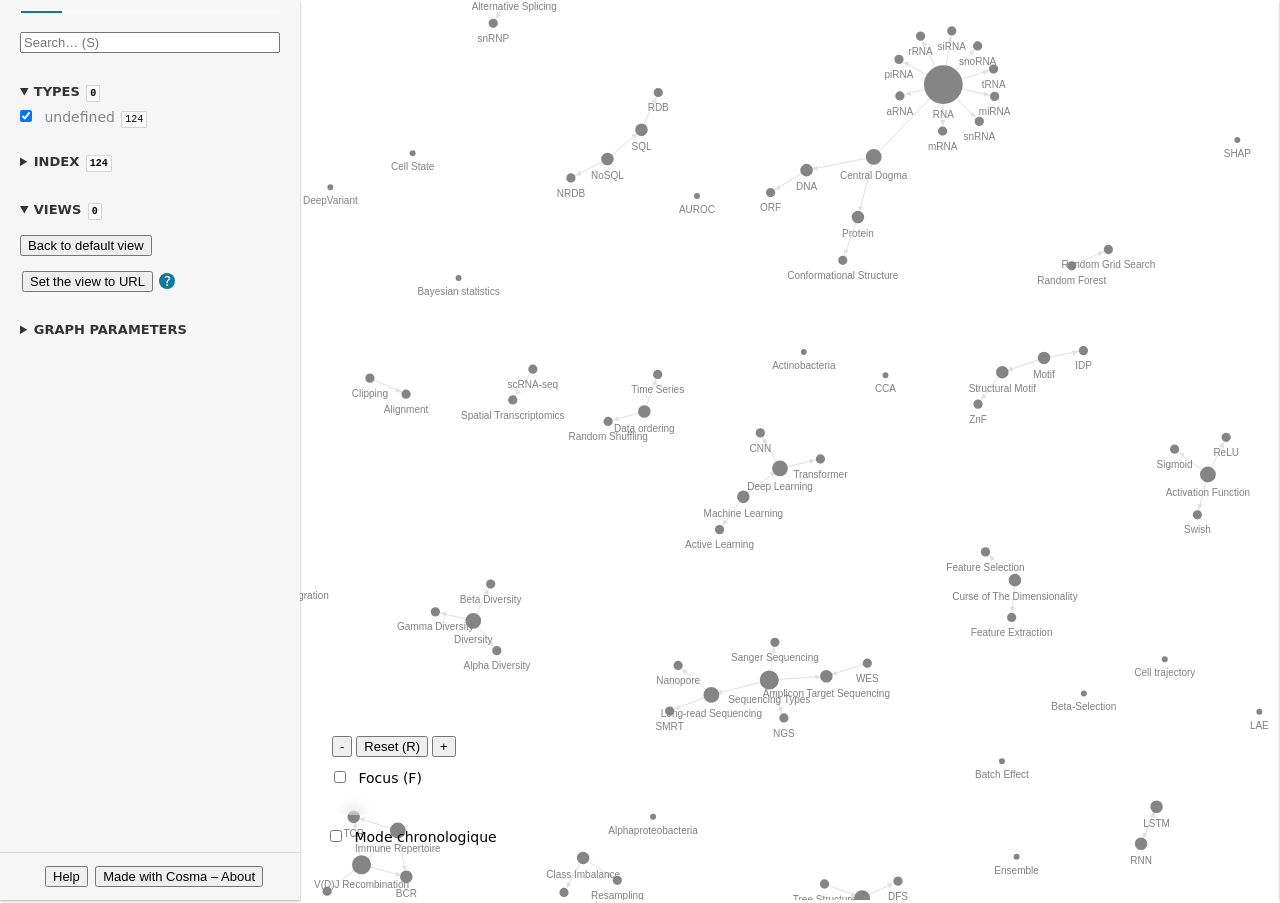
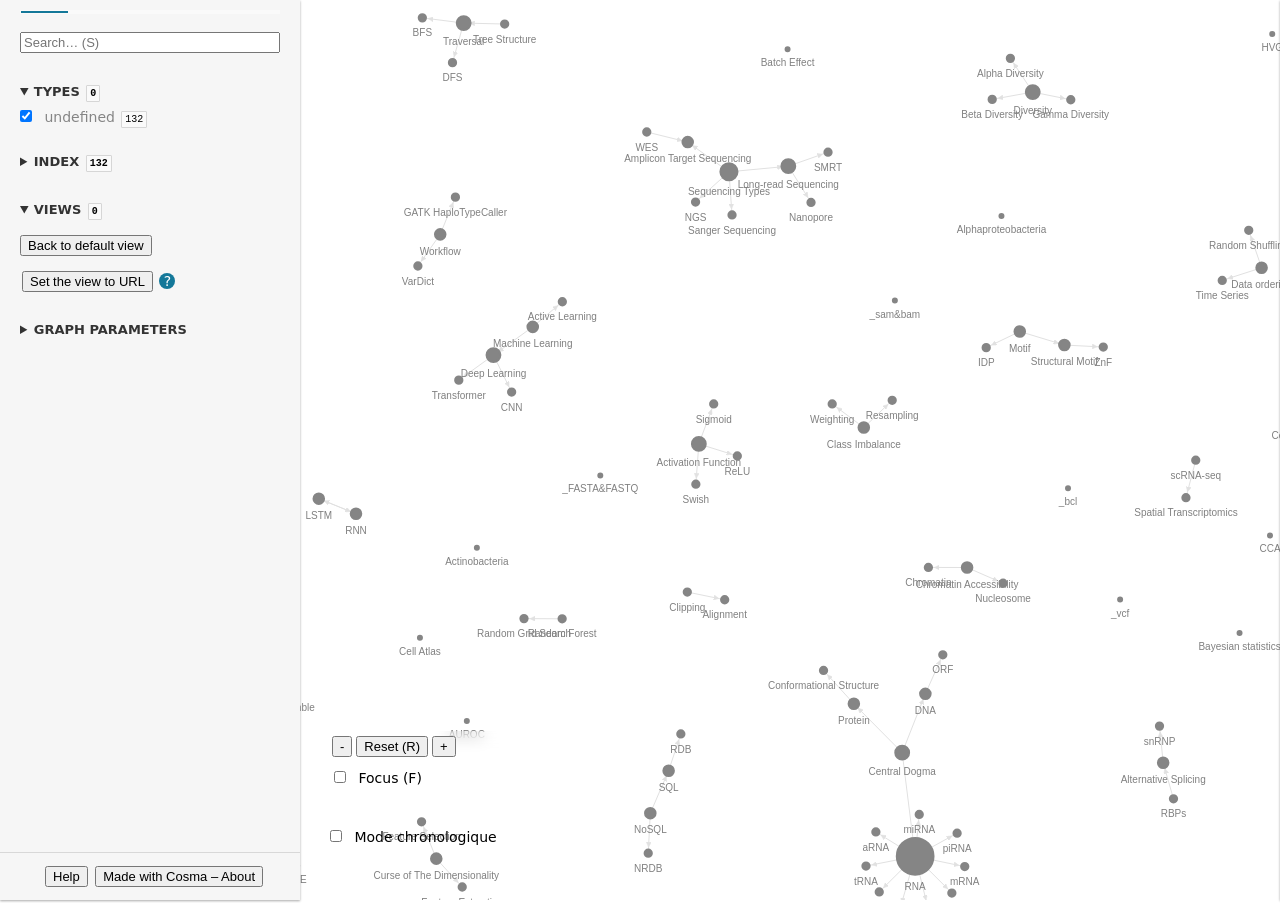
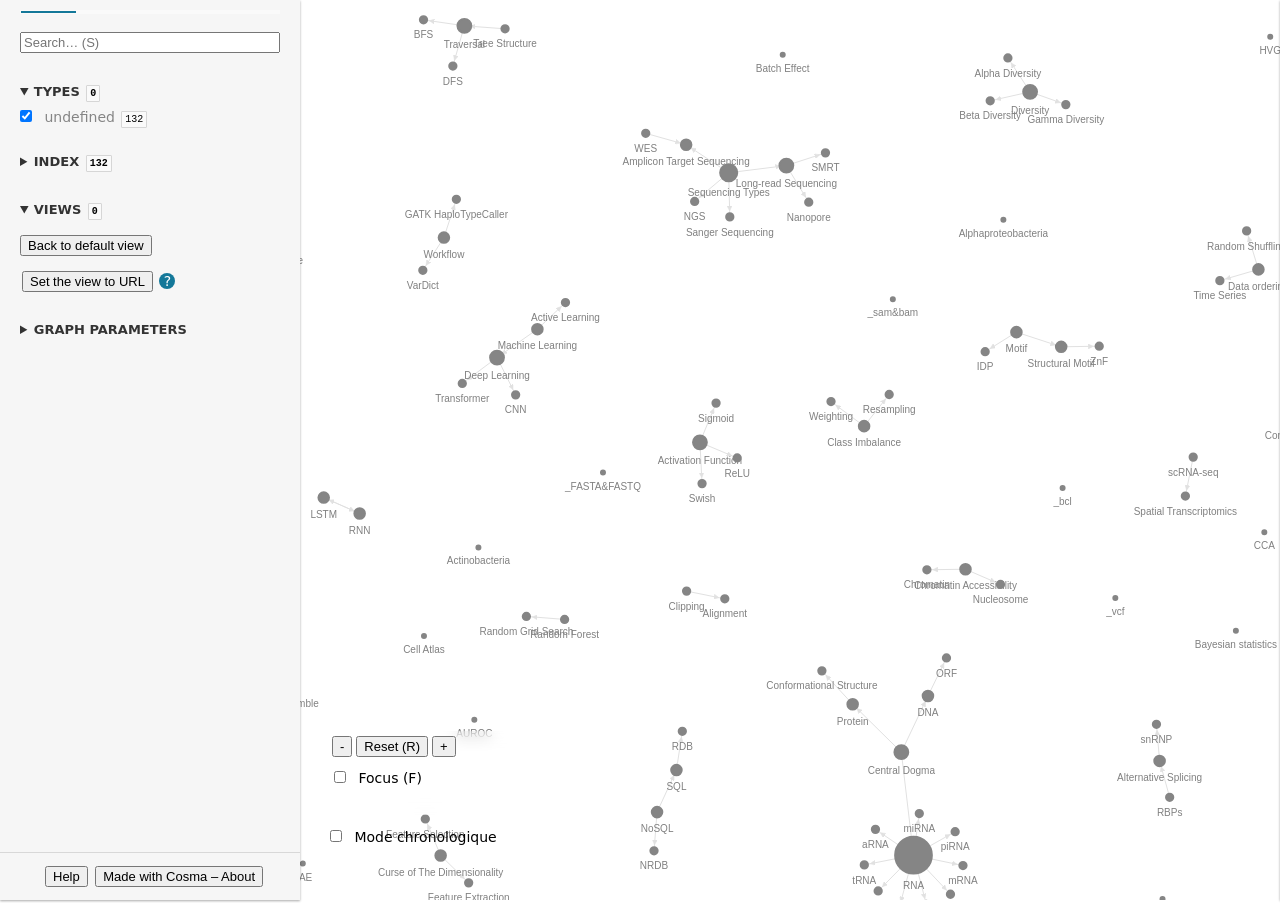
